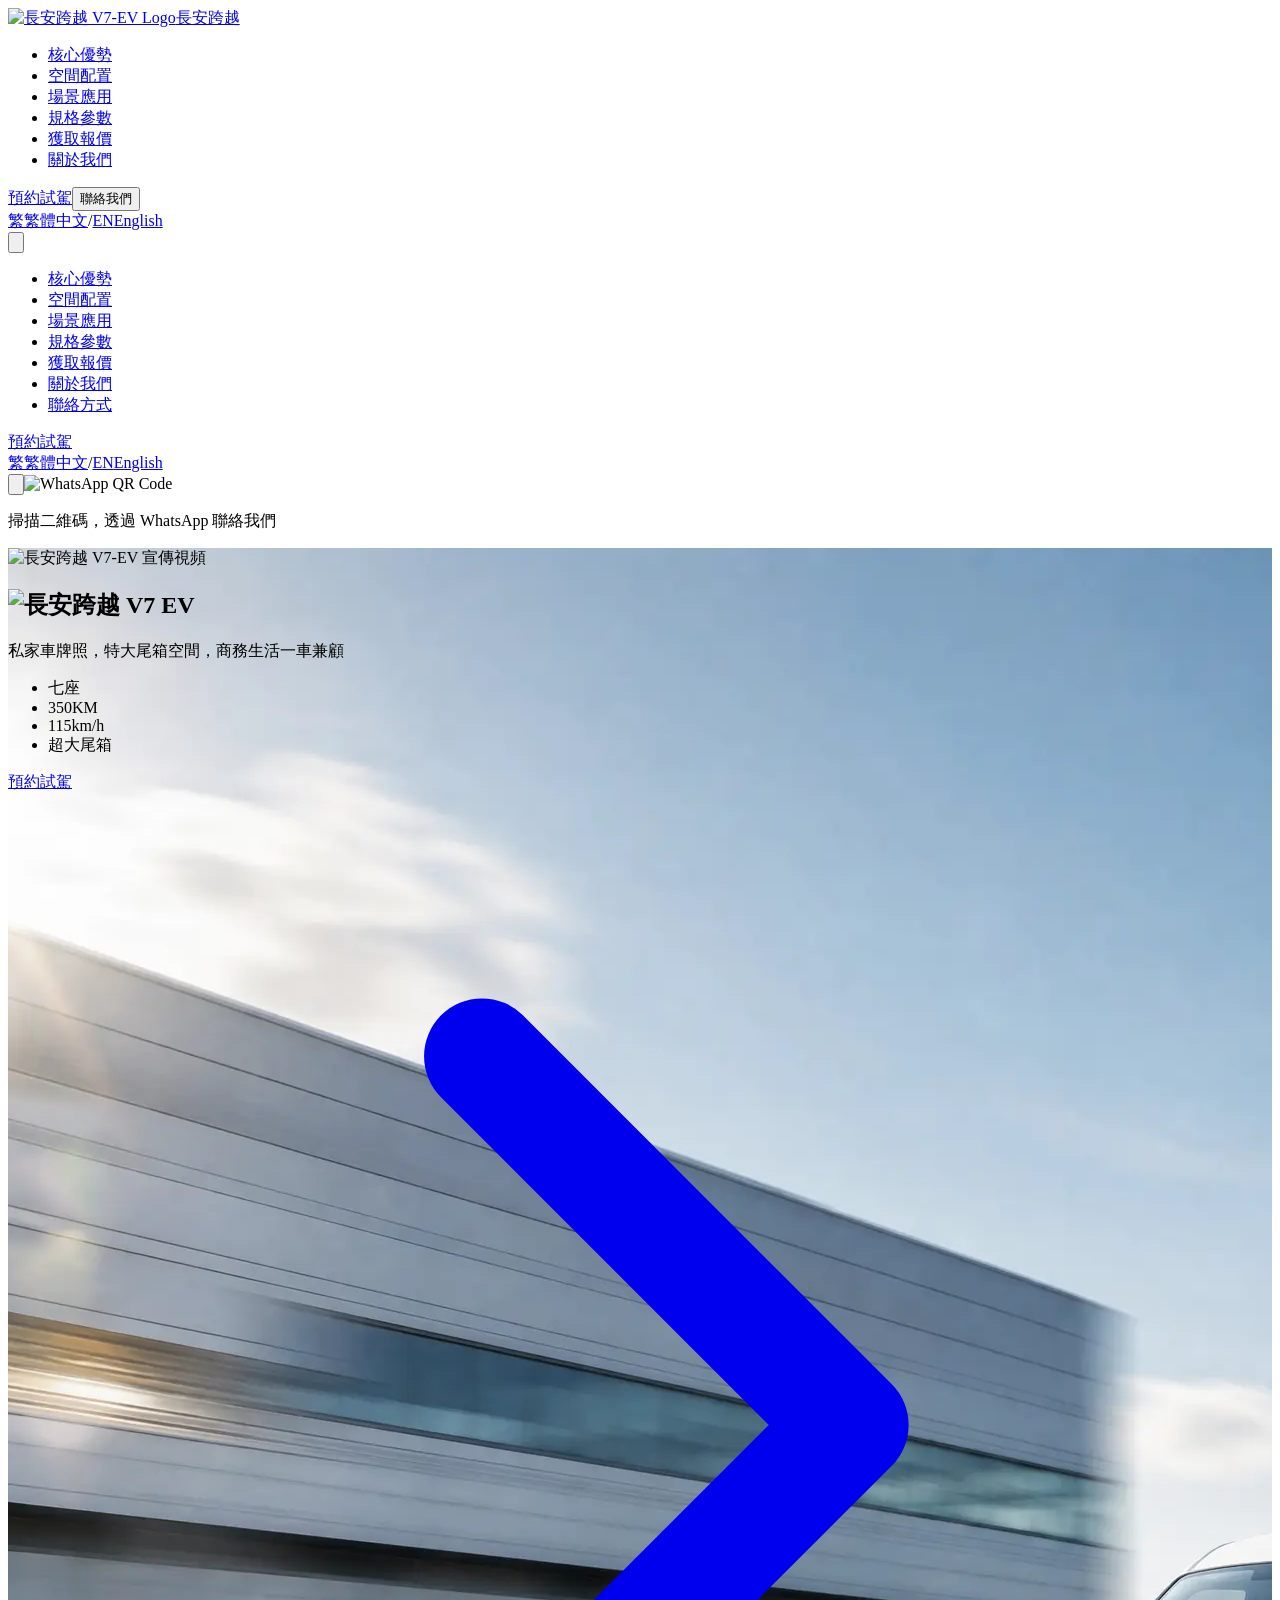
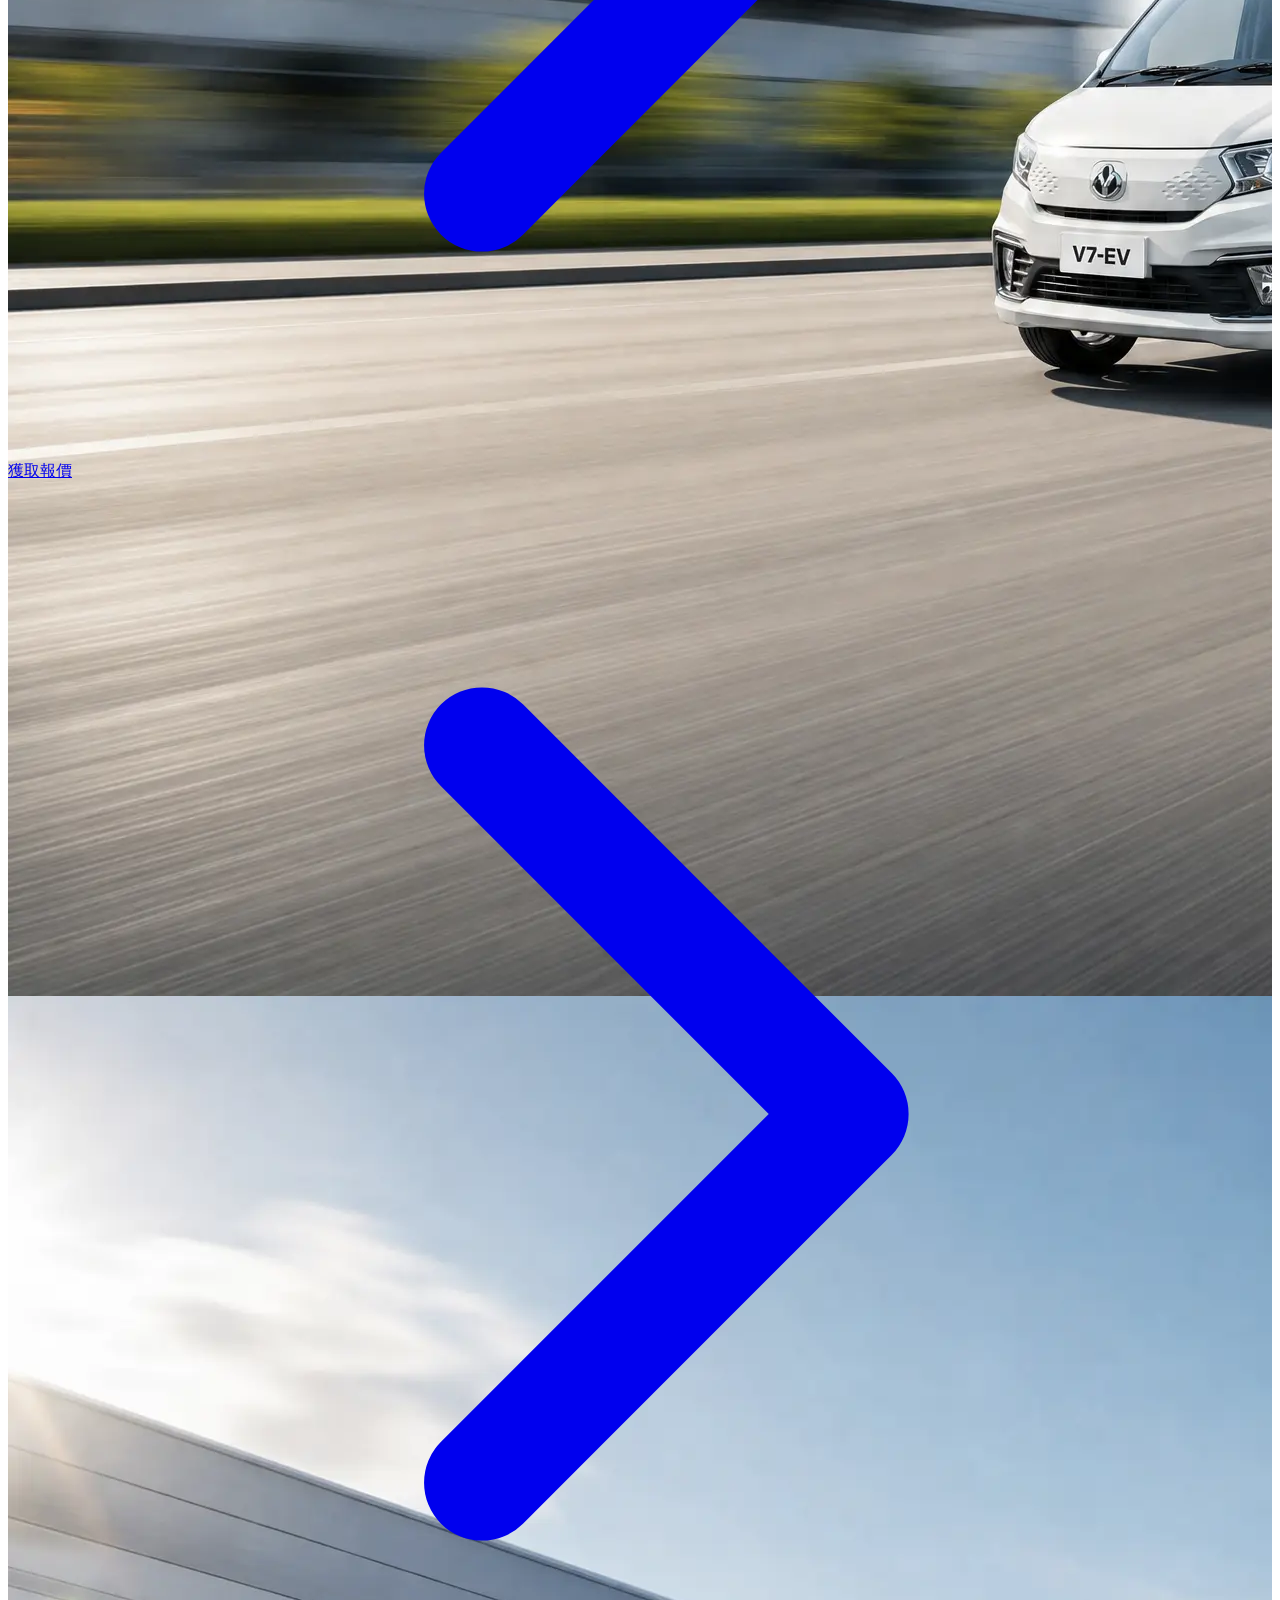
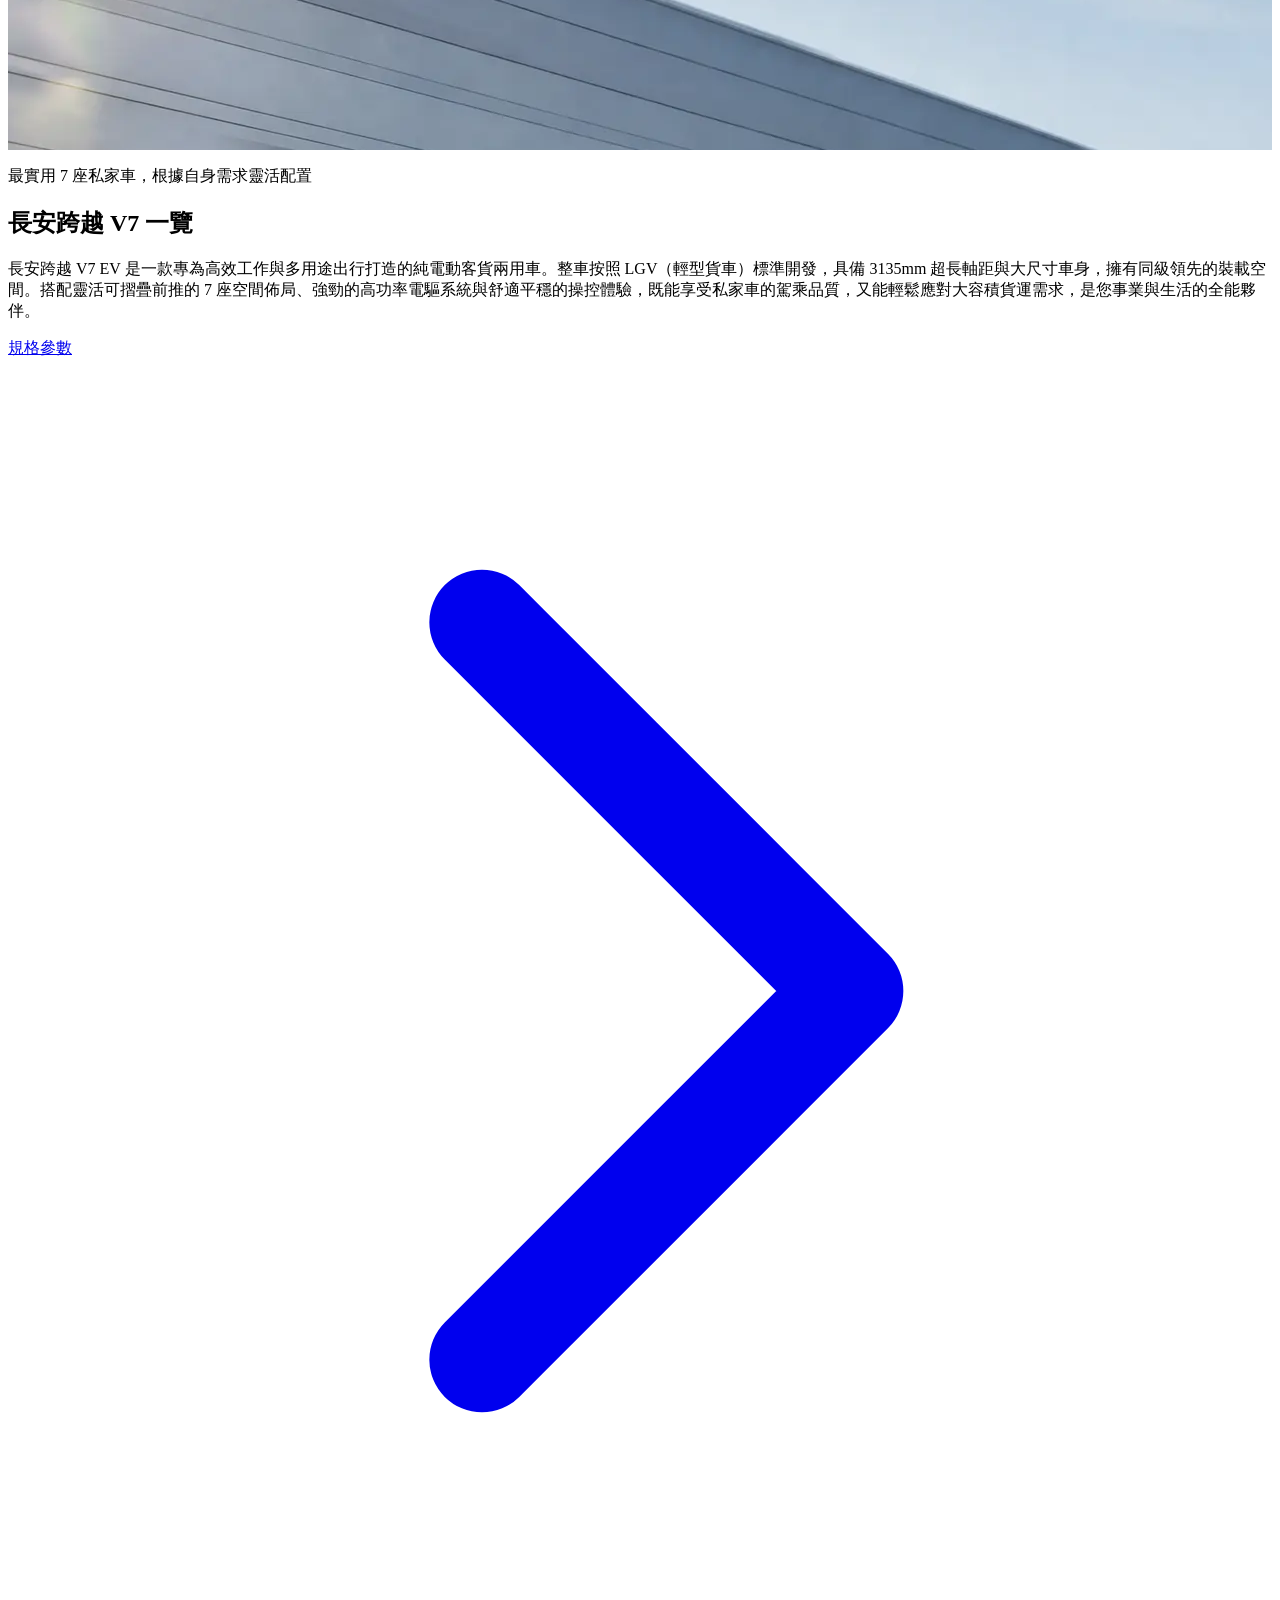
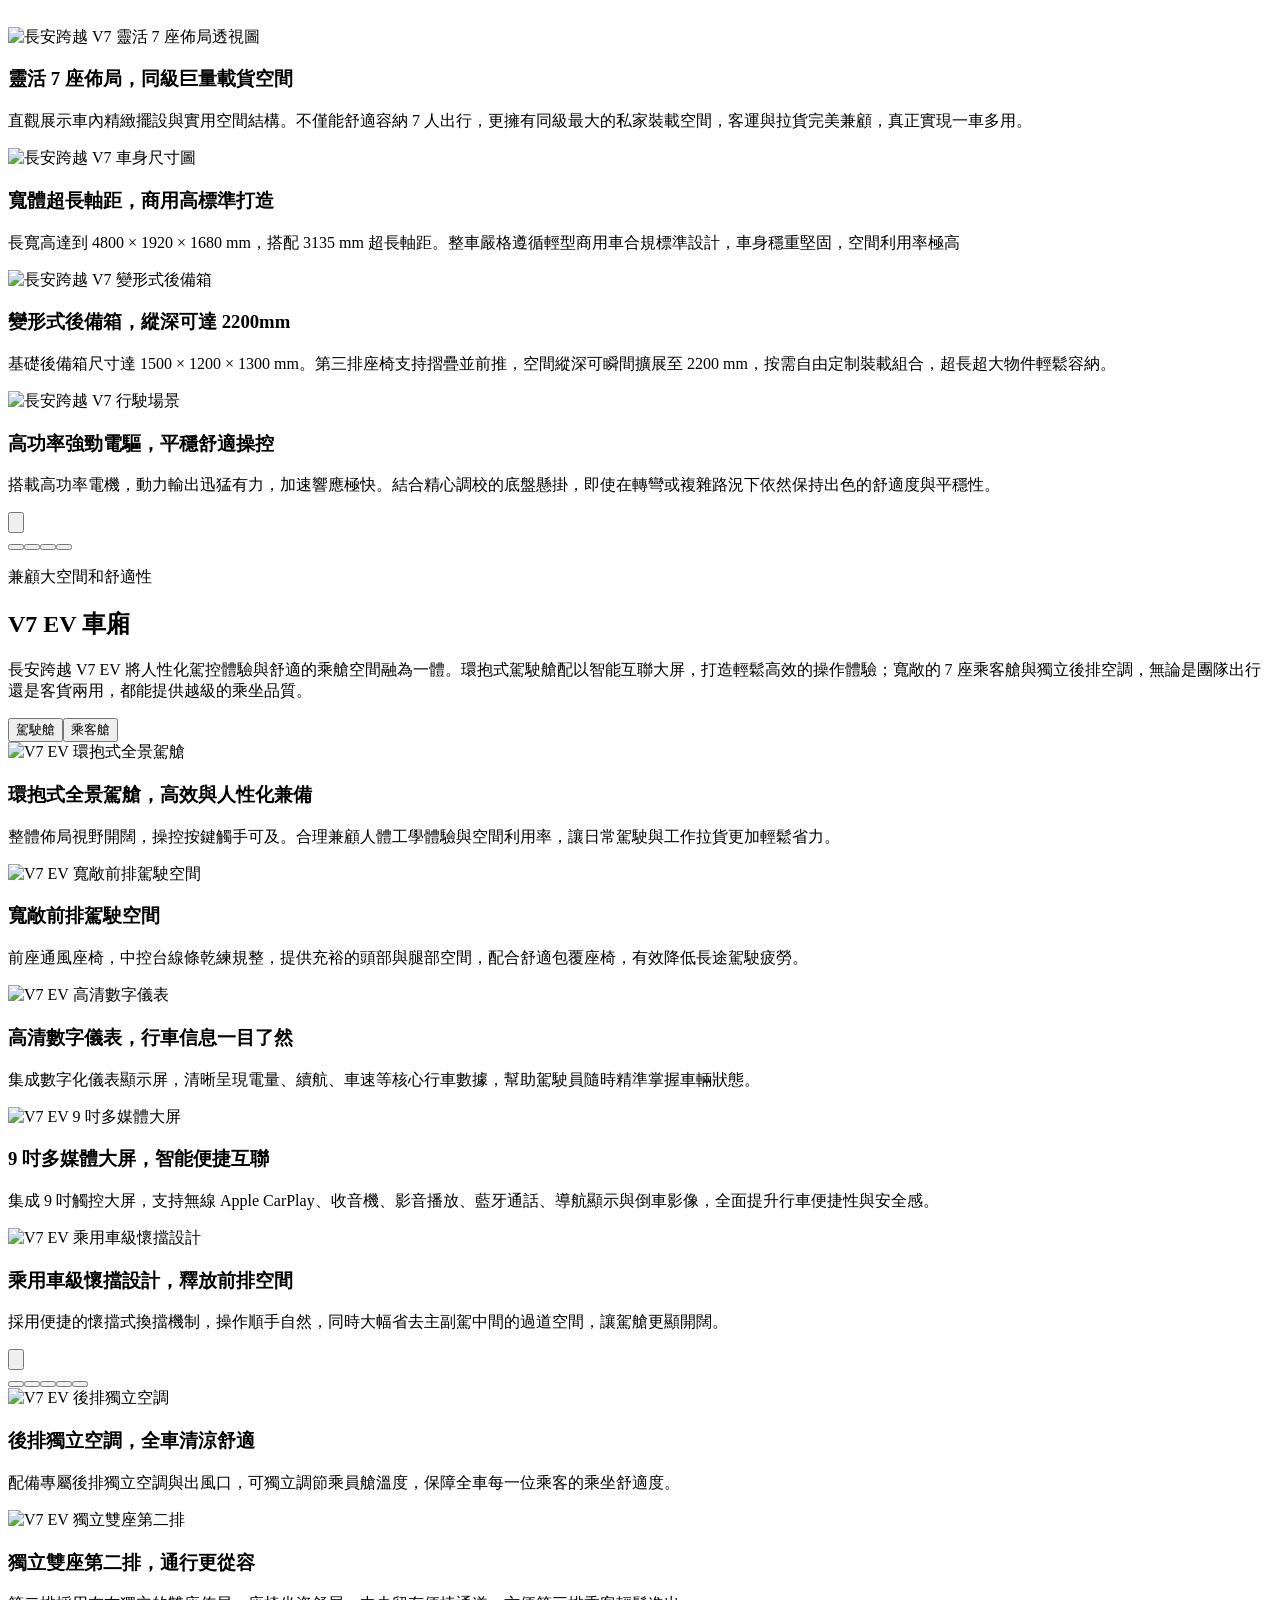
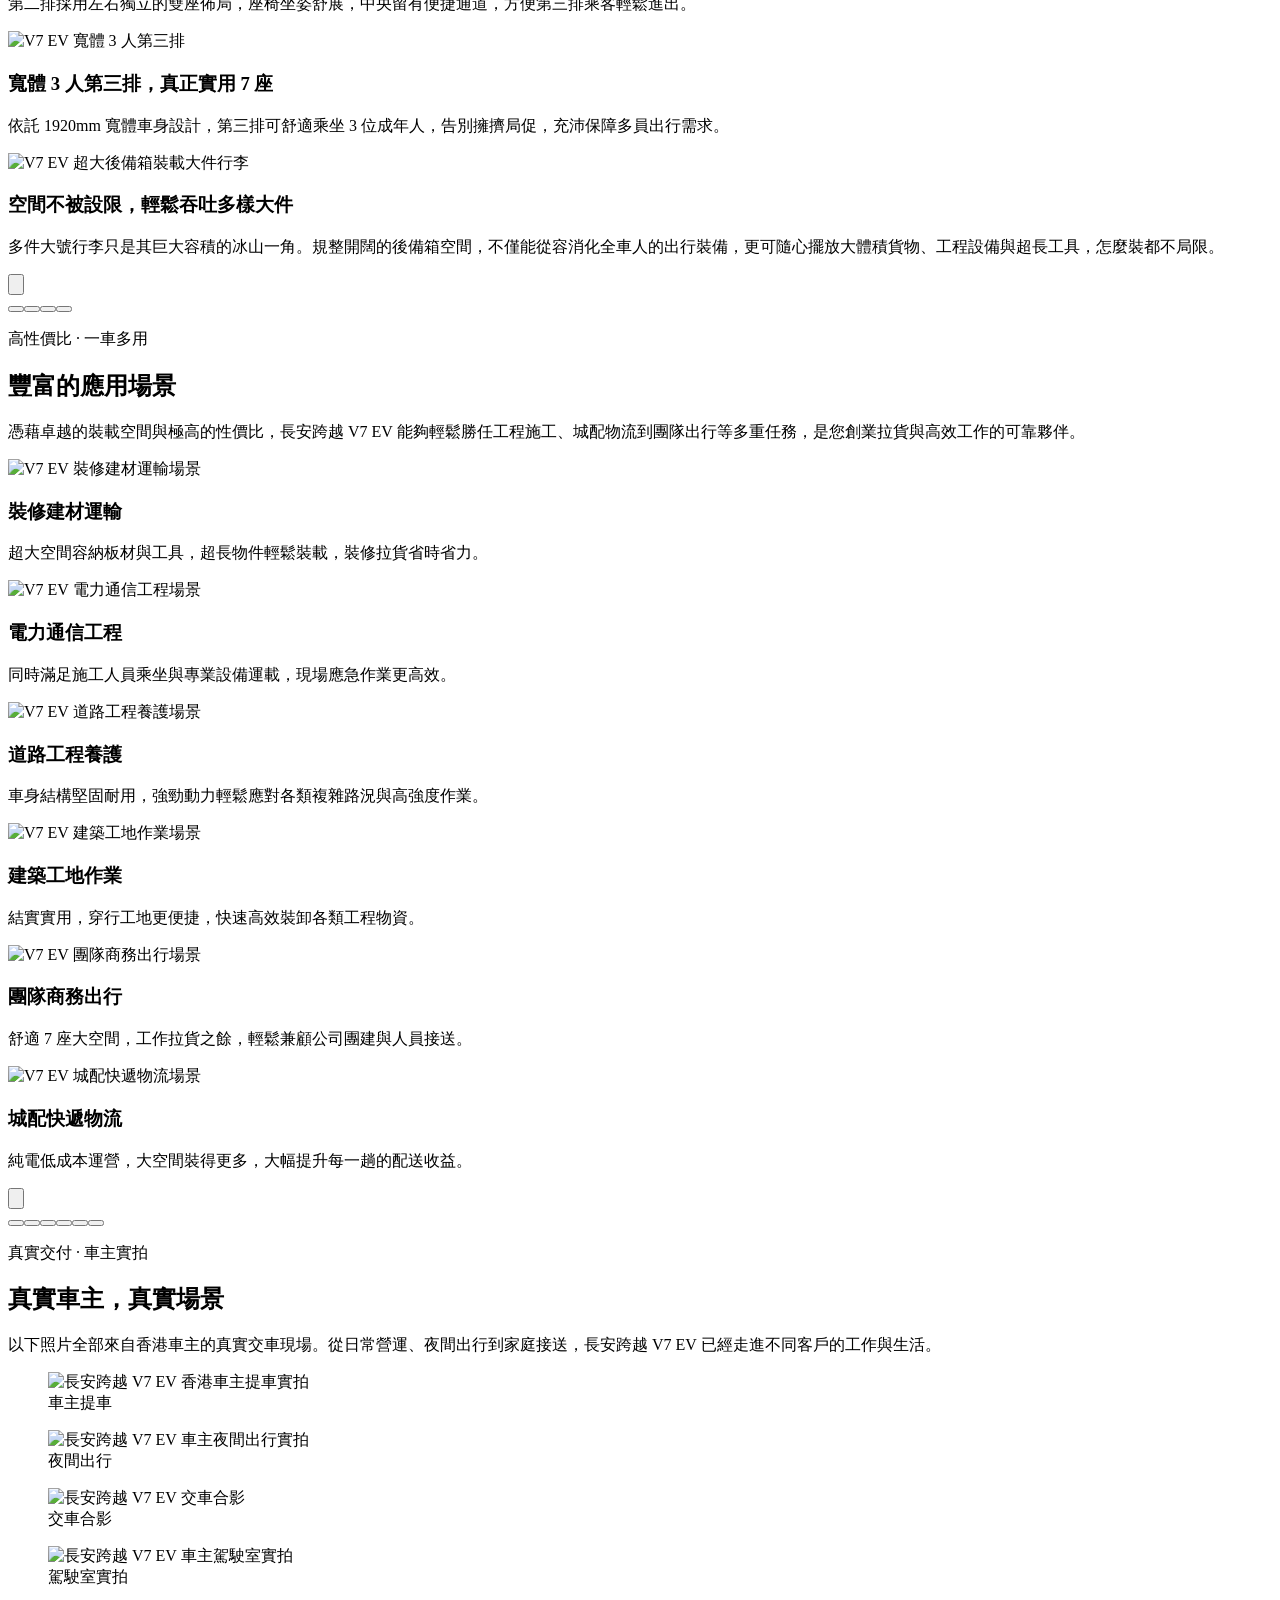
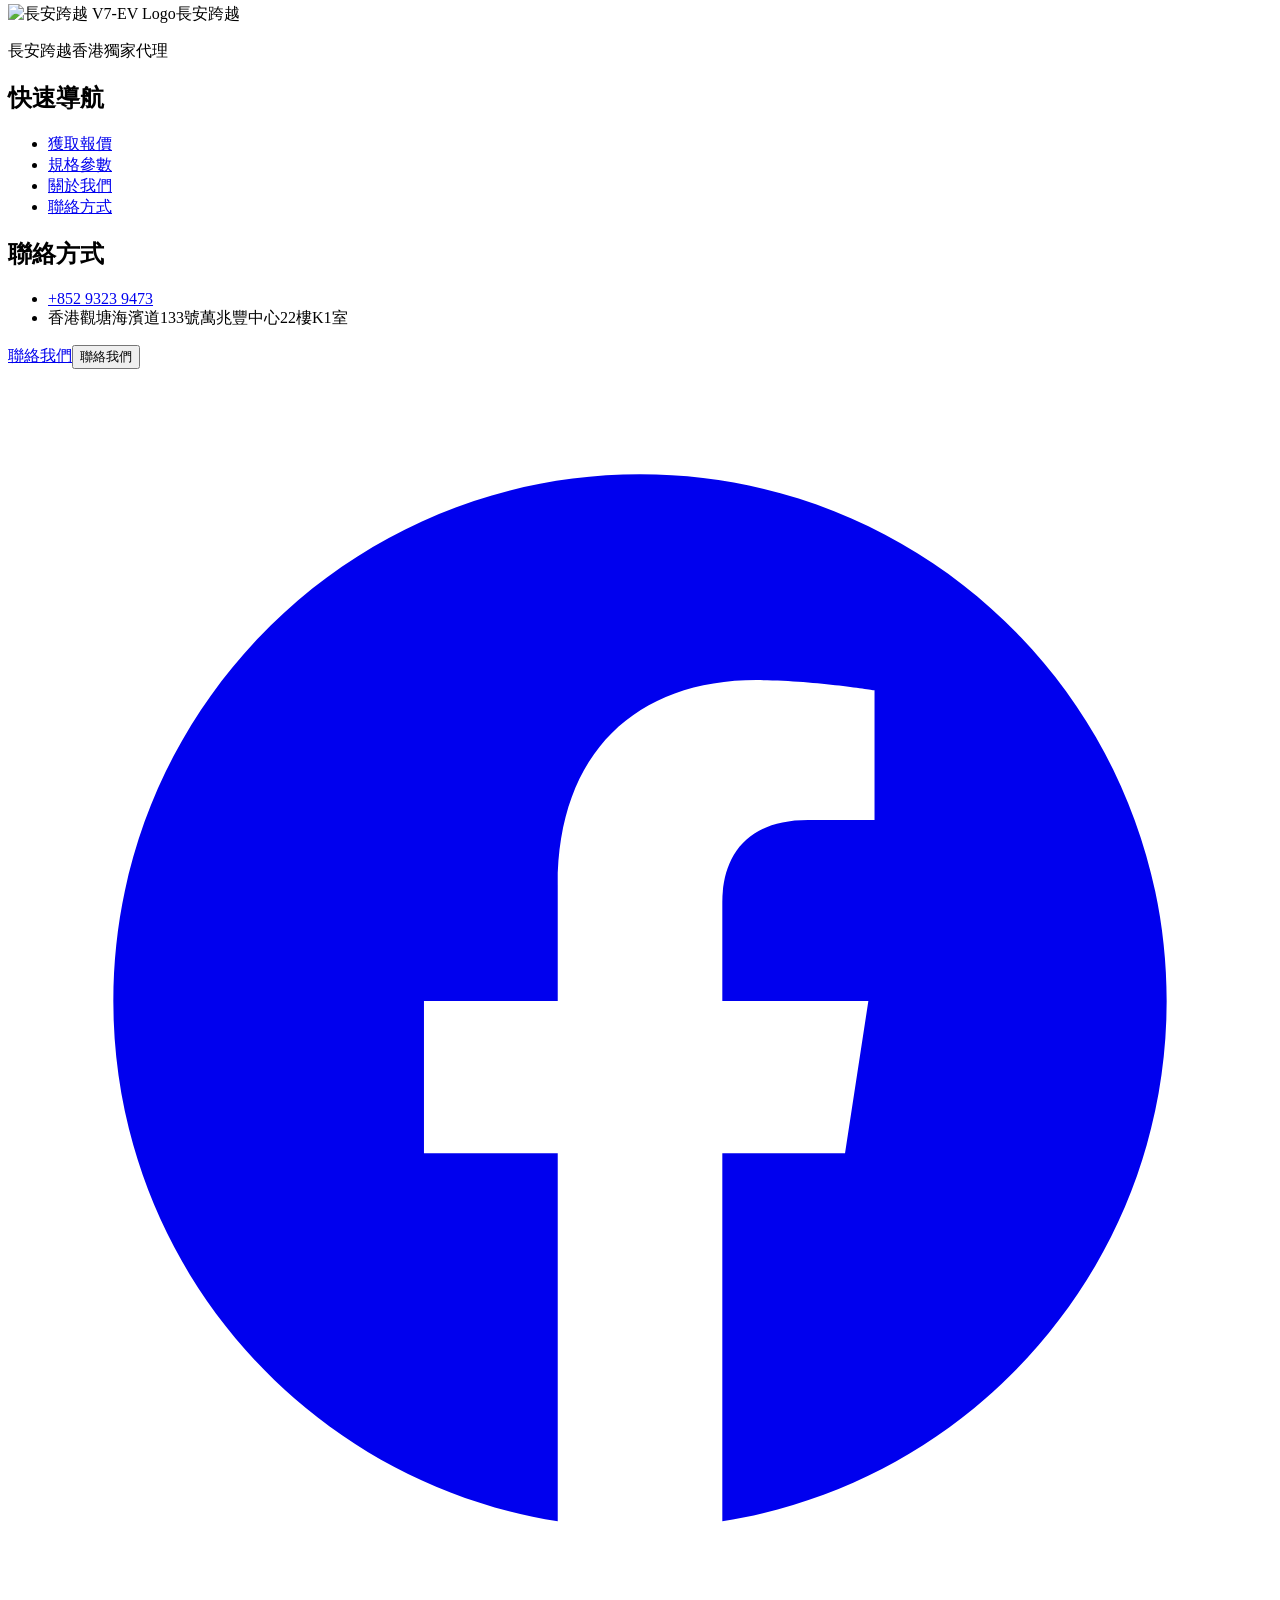
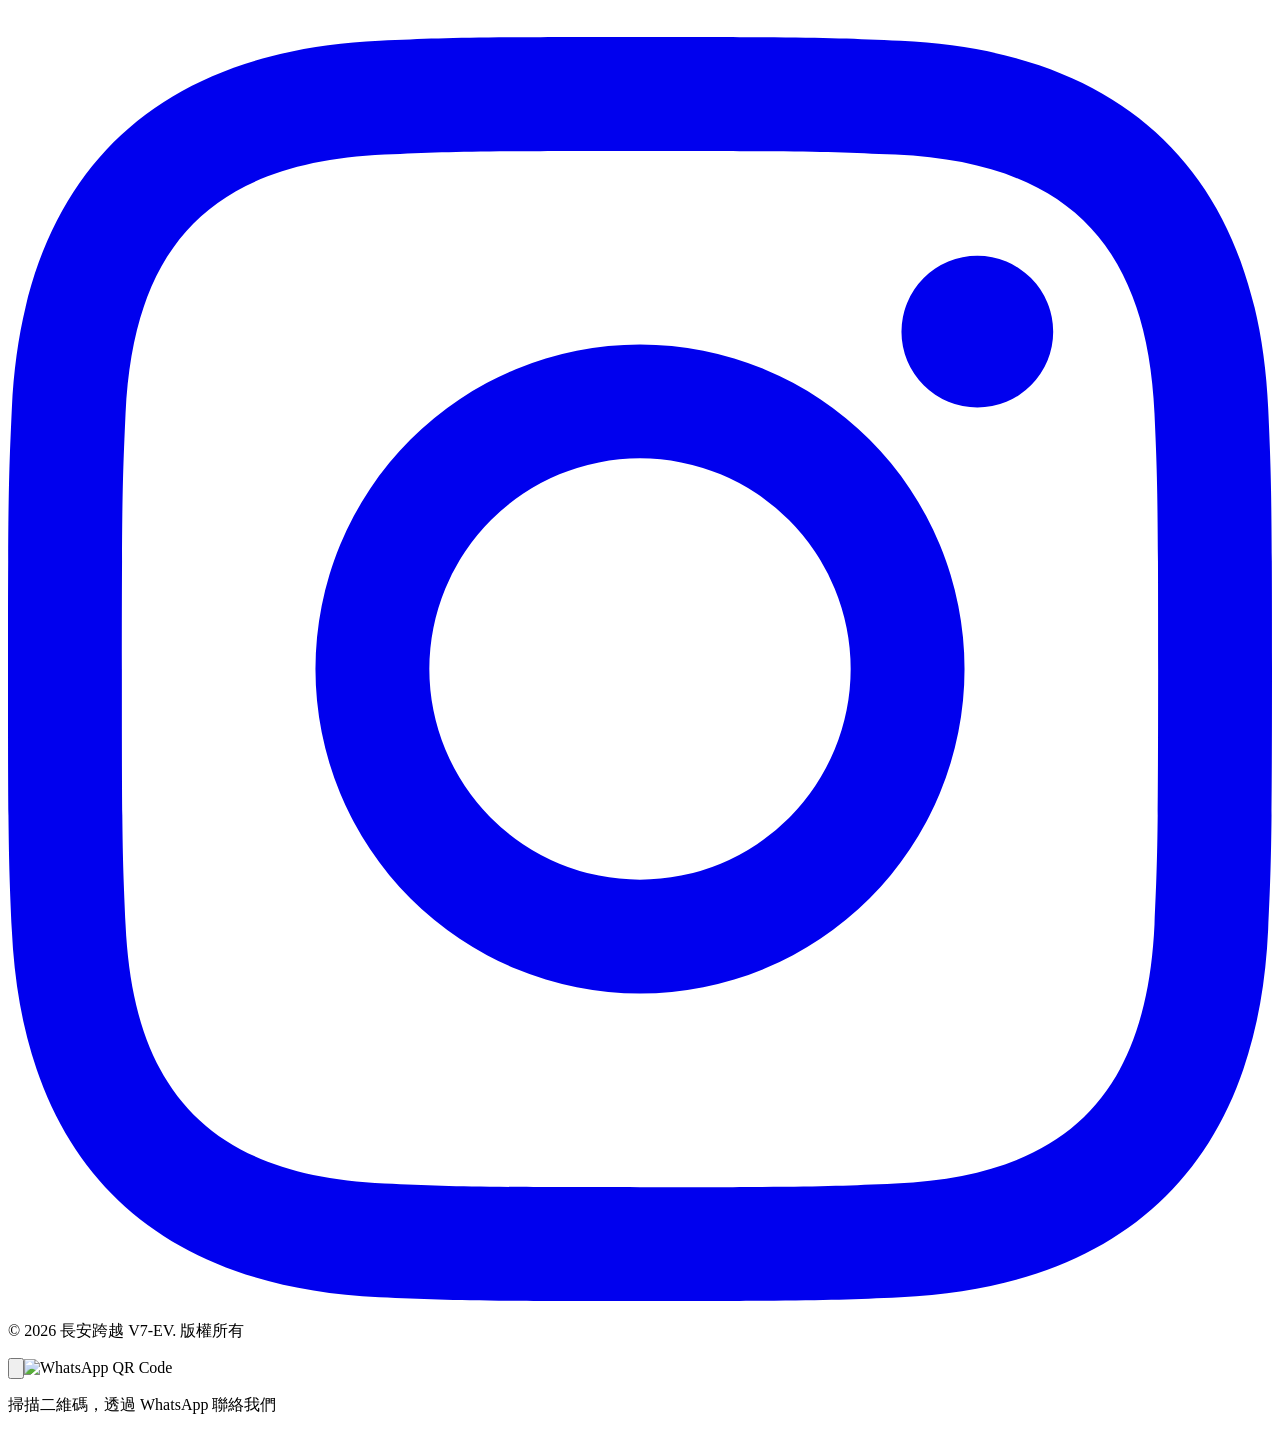
==== index.html @ 9ce6d7e3 "fix: 预览站 robots 改用替换而非叠加" ====
<!DOCTYPE html><html lang="zh-HK"><head><meta charset="UTF-8"><meta name="viewport" content="width=device-width, initial-scale=1.0"><!-- 首屏關鍵資源預加載：最高優先級搶先拉取，先於其它 lazy 資源 --><link rel="preload" as="image" href="/changan-kuayue-site/首屏视频.webp" fetchpriority="high"><link rel="icon" type="image/x-icon" sizes="32x32" href="/changan-kuayue-site/logo_32x32.ico"><link rel="icon" type="image/x-icon" sizes="128x128" href="/changan-kuayue-site/logo_128x128.ico"><meta name="generator" content="Astro v7.1.3"><meta name="google-site-verification" content="0D1V3waDpCHrHkHYDFCoTyOOjkteBc7x29vrm437ZYE"><!-- 基础 SEO --><title>長安跨越V7-EV | 長安跨越香港獨家代理 | 電動七人車</title><meta name="description" content="長安跨越香港獨家代理。長安跨越 V7-EV 電動七人車，續航350公里，1號牌照可去機場，適合 Uber 滴滴網約車。零排放環保，經濟實惠。香港觀塘展示廳歡迎預約試駕。"><meta name="keywords" content="電動車,電動七人車,van,長安 van,長安 v7 van,長安跨越香港,KYC,長安 v7,長安 V7,KYC V7-EV,長安汽車,新能源車,電動物流車,電動商用車,Uber 電動車,滴滴電動車,網約車,1號牌照,機場接送,零排放,環保車,香港電動車代理,電動車試駕,觀塘電動車,electric vehicle Hong Kong,EV Hong Kong"><meta name="robots" content="noindex, nofollow"><!-- Canonical 规范链接 --><link rel="canonical" href="https://www.changankuayue.hk/"><!-- 多語言 hreflang --><link rel="alternate" hreflang="zh-HK" href="https://www.changankuayue.hk/"><link rel="alternate" hreflang="en" href="https://www.changankuayue.hk/en/"><link rel="alternate" hreflang="x-default" href="https://www.changankuayue.hk/"><!-- Open Graph --><meta property="og:type" content="website"><meta property="og:title" content="長安跨越V7-EV | 長安跨越香港獨家代理 | 電動七人車"><meta property="og:description" content="長安跨越香港獨家代理。長安跨越 V7-EV 電動七人車，續航350公里，1號牌照可去機場，適合 Uber 滴滴網約車。零排放環保，經濟實惠。香港觀塘展示廳歡迎預約試駕。"><meta property="og:url" content="https://www.changankuayue.hk/"><meta property="og:site_name" content="長安跨越V7-EV"><meta property="og:locale" content="zh_HK"><meta property="og:image" content="https://www.changankuayue.hk/img/首页大图-1.webp"><meta property="og:image:width" content="1200"><meta property="og:image:height" content="630"><meta property="og:image:alt" content="長安跨越 V7-EV 電動七人車"><!-- Twitter Card --><meta name="twitter:card" content="summary_large_image"><meta name="twitter:title" content="長安跨越V7-EV | 長安跨越香港獨家代理 | 電動七人車"><meta name="twitter:description" content="長安跨越香港獨家代理。長安跨越 V7-EV 電動七人車，續航350公里，1號牌照可去機場，適合 Uber 滴滴網約車。零排放環保，經濟實惠。香港觀塘展示廳歡迎預約試駕。"><meta name="twitter:image" content="https://www.changankuayue.hk/img/首页大图-1.webp"><!-- 結構化數據 JSON-LD --><script type="application/ld+json">{"@context":"https://schema.org","@graph":[{"@type":"Organization","@id":"https://www.changankuayue.hk/#organization","name":"長安跨越 V7-EV","url":"https://www.changankuayue.hk","logo":"https://www.changankuayue.hk/logo-透明背景-无文字.png","description":"長安跨越香港獨家代理。長安跨越 V7-EV 電動七人車，續航350公里，1號牌照可去機場，適合 Uber 滴滴網約車。零排放環保，經濟實惠。香港觀塘展示廳歡迎預約試駕。","telephone":"+852-9323-9473","address":{"@type":"PostalAddress","streetAddress":"觀塘海濱道133號萬兆豐中心22樓K1室","addressLocality":"觀塘","addressRegion":"香港","addressCountry":"HK"},"sameAs":["https://www.facebook.com/share/1Gz782hzoR/","https://www.instagram.com/kychongkong"]},{"@type":"Product","name":"長安跨越 V7 EV","image":"https://www.changankuayue.hk/img/首页大图-1.webp","description":"長安跨越香港獨家代理。長安跨越 V7-EV 電動七人車，續航350公里，1號牌照可去機場，適合 Uber 滴滴網約車。零排放環保，經濟實惠。香港觀塘展示廳歡迎預約試駕。","brand":{"@type":"Brand","name":"長安跨越"},"category":"電動七人車","offers":{"@type":"Offer","price":"218800","priceCurrency":"HKD","availability":"https://schema.org/InStock","url":"https://www.changankuayue.hk/","seller":{"@id":"https://www.changankuayue.hk/#organization"}}},{"@type":"WebSite","@id":"https://www.changankuayue.hk/#website","url":"https://www.changankuayue.hk","name":"長安跨越V7-EV","publisher":{"@id":"https://www.changankuayue.hk/#organization"},"inLanguage":"zh-HK"}]}</script><link rel="stylesheet" href="/changan-kuayue-site/_astro/Footer.DJxrUxL9.css"></head><body><header class="sticky top-0 z-50 w-full border-b border-white/5 bg-black/95 backdrop-blur"><nav class="mx-auto flex h-16 max-w-7xl items-center gap-6 px-4 sm:px-6 lg:h-[4.5rem] lg:gap-10 lg:px-8"><!-- 左：Logo + 品牌（左對齊，貼近車企官網慣例） --><a href="/changan-kuayue-site/" class="flex shrink-0 items-center gap-2" aria-label="長安跨越 V7-EV"><img src="/changan-kuayue-site/logo-透明背景-无文字.png" alt="長安跨越 V7-EV Logo" class="h-7 w-9"><span class="text-lg font-semibold tracking-tight text-white">長安跨越</span></a><!-- 中：桌面橫向導航 --><ul class="hidden flex-1 items-center gap-8 lg:flex"><li><a href="/changan-kuayue-site/#advantages" class="group relative inline-block py-2 text-sm font-medium tracking-wide transition-colors text-slate-300 hover:text-white">核心優勢<span class="absolute inset-x-0 -bottom-0.5 h-px origin-left bg-white transition-transform duration-300 scale-x-0 group-hover:scale-x-100"></span></a></li><li><a href="/changan-kuayue-site/#space" class="group relative inline-block py-2 text-sm font-medium tracking-wide transition-colors text-slate-300 hover:text-white">空間配置<span class="absolute inset-x-0 -bottom-0.5 h-px origin-left bg-white transition-transform duration-300 scale-x-0 group-hover:scale-x-100"></span></a></li><li><a href="/changan-kuayue-site/#scenarios" class="group relative inline-block py-2 text-sm font-medium tracking-wide transition-colors text-slate-300 hover:text-white">場景應用<span class="absolute inset-x-0 -bottom-0.5 h-px origin-left bg-white transition-transform duration-300 scale-x-0 group-hover:scale-x-100"></span></a></li><li><a href="/changan-kuayue-site/specs" class="group relative inline-block py-2 text-sm font-medium tracking-wide transition-colors text-slate-300 hover:text-white">規格參數<span class="absolute inset-x-0 -bottom-0.5 h-px origin-left bg-white transition-transform duration-300 scale-x-0 group-hover:scale-x-100"></span></a></li><li><a href="/changan-kuayue-site/quote" class="group relative inline-block py-2 text-sm font-medium tracking-wide transition-colors text-slate-300 hover:text-white">獲取報價<span class="absolute inset-x-0 -bottom-0.5 h-px origin-left bg-white transition-transform duration-300 scale-x-0 group-hover:scale-x-100"></span></a></li><li><a href="/changan-kuayue-site/about" class="group relative inline-block py-2 text-sm font-medium tracking-wide transition-colors text-slate-300 hover:text-white">關於我們<span class="absolute inset-x-0 -bottom-0.5 h-px origin-left bg-white transition-transform duration-300 scale-x-0 group-hover:scale-x-100"></span></a></li></ul><!-- 右：預約試駕 + 聯絡我們 + 語言 + 移動端選單 --><div class="ml-auto flex items-center gap-2.5 lg:ml-0 lg:gap-3"><!-- 預約試駕：主 CTA（移動端保留，是轉化入口） --><a href="/changan-kuayue-site/test-drive" class="inline-flex items-center rounded-full bg-white px-4 py-1.5 text-xs font-semibold tracking-wide text-slate-900 transition-colors hover:bg-blue-600 hover:text-white sm:px-5 sm:py-2 sm:text-sm">預約試駕</a><!-- PC 端：彈出二維碼彈窗（移動端收進選單，避免頂欄擁擠） --><button id="wa-open" type="button" class="hidden items-center rounded-full border border-white/30 px-5 py-2 text-sm font-medium tracking-wide text-white transition-colors hover:border-blue-400 hover:text-blue-400 md:inline-flex">聯絡我們</button><!-- 桌面語言切換 --><div class="hidden lg:block"><div class="flex items-center gap-1 text-sm"><a href="/changan-kuayue-site/" hreflang="zh" class="px-1 transition-colors hover:text-blue-400 font-semibold text-blue-400">繁<span class="sr-only">繁體中文</span></a><span class="text-white/30">/</span><a href="/changan-kuayue-site/en/" hreflang="en" class="px-1 transition-colors hover:text-blue-400 text-slate-300">EN<span class="sr-only">English</span></a></div></div><!-- 移動端選單按鈕 --><button id="menu-toggle" type="button" aria-label="選單" aria-expanded="false" aria-controls="main-menu" class="ml-1 inline-flex items-center text-white transition-colors hover:text-blue-400 lg:hidden"><svg class="h-6 w-6" fill="none" stroke="currentColor" stroke-width="2" viewBox="0 0 24 24"><path stroke-linecap="round" stroke-linejoin="round" d="M4 6h16M4 12h16M4 18h16"></path></svg></button></div></nav><!-- 下拉選單（移動端）：導航 + 語言切換 + 預約試駕 --><div id="main-menu" class="hidden border-t border-white/10 bg-black lg:hidden"><div class="mx-auto max-w-7xl px-4 py-6 sm:px-6 lg:px-8"><ul class="space-y-1"><li><a href="/changan-kuayue-site/#advantages" class="block rounded-lg px-3 py-2.5 text-base font-medium text-slate-200 transition-colors hover:bg-white/5 hover:text-white">核心優勢</a></li><li><a href="/changan-kuayue-site/#space" class="block rounded-lg px-3 py-2.5 text-base font-medium text-slate-200 transition-colors hover:bg-white/5 hover:text-white">空間配置</a></li><li><a href="/changan-kuayue-site/#scenarios" class="block rounded-lg px-3 py-2.5 text-base font-medium text-slate-200 transition-colors hover:bg-white/5 hover:text-white">場景應用</a></li><li><a href="/changan-kuayue-site/specs" class="block rounded-lg px-3 py-2.5 text-base font-medium text-slate-200 transition-colors hover:bg-white/5 hover:text-white">規格參數</a></li><li><a href="/changan-kuayue-site/quote" class="block rounded-lg px-3 py-2.5 text-base font-medium text-slate-200 transition-colors hover:bg-white/5 hover:text-white">獲取報價</a></li><li><a href="/changan-kuayue-site/about" class="block rounded-lg px-3 py-2.5 text-base font-medium text-slate-200 transition-colors hover:bg-white/5 hover:text-white">關於我們</a></li><li><a href="/changan-kuayue-site/contact" class="block rounded-lg px-3 py-2.5 text-base font-medium text-slate-200 transition-colors hover:bg-white/5 hover:text-white">聯絡方式</a></li></ul><div class="mt-6 flex flex-col gap-5 border-t border-white/10 pt-6"><a href="/changan-kuayue-site/test-drive" class="mx-3 inline-flex items-center justify-center rounded-full bg-white px-5 py-2.5 text-sm font-semibold text-slate-900 transition-colors hover:bg-blue-600 hover:text-white">預約試駕</a><!-- 國際化切換 --><div class="px-3"><div class="flex items-center gap-1 text-sm"><a href="/changan-kuayue-site/" hreflang="zh" class="px-1 transition-colors hover:text-blue-400 font-semibold text-blue-400">繁<span class="sr-only">繁體中文</span></a><span class="text-white/30">/</span><a href="/changan-kuayue-site/en/" hreflang="en" class="px-1 transition-colors hover:text-blue-400 text-slate-300">EN<span class="sr-only">English</span></a></div></div></div></div></div><!-- WhatsApp 二維碼彈窗（PC 端） --><div id="wa-modal" class="fixed inset-0 z-[60] hidden items-center justify-center bg-black/60 p-4" role="dialog" aria-modal="true"><div class="relative w-full max-w-xs rounded-2xl bg-white p-8 text-center"><button id="wa-close" type="button" aria-label="關閉" class="absolute right-3 top-3 text-slate-400 transition-colors hover:text-slate-700"><svg class="h-6 w-6" fill="none" stroke="currentColor" stroke-width="2" viewBox="0 0 24 24"><path stroke-linecap="round" stroke-linejoin="round" d="M6 18L18 6M6 6l12 12"></path></svg></button><img src="/changan-kuayue-site/img/WhatsApp二维码.webp" alt="WhatsApp QR Code" class="mx-auto h-48 w-48 object-contain"><p class="mt-4 text-sm leading-relaxed text-slate-600">掃描二維碼，透過 WhatsApp 聯絡我們</p></div></div></header><script type="module">var e=document.getElementById(`menu-toggle`),t=document.getElementById(`main-menu`);e?.addEventListener(`click`,()=>{let n=t?.classList.toggle(`hidden`)===!1;e.setAttribute(`aria-expanded`,String(n))}),t?.querySelectorAll(`a`).forEach(n=>n.addEventListener(`click`,()=>{t.classList.add(`hidden`),e?.setAttribute(`aria-expanded`,`false`)}));var n=document.getElementById(`wa-open`),r=document.getElementById(`wa-modal`),i=document.getElementById(`wa-close`),a=()=>r?.classList.replace(`hidden`,`flex`),o=()=>r?.classList.replace(`flex`,`hidden`);n?.addEventListener(`click`,a),i?.addEventListener(`click`,o),r?.addEventListener(`click`,e=>{e.target===r&&o()}),document.addEventListener(`keydown`,e=>{e.key===`Escape`&&o()});</script><main><!-- 首屏視頻版；如需切回大圖版，改用 <Hero lang={lang} /> --><section class="relative flex min-h-[70vh] w-full items-end overflow-hidden bg-slate-900 bg-cover bg-center lg:min-h-[88vh] lg:items-center" style="background-image: url('/img/首页大图-1.webp')"><!-- 全屏通欄背景動態視頻（WebP 動圖）：高優先級搶先加載，是首屏核心視覺。
       section 背景大圖作兜底，WebP 未載完前立即有畫面。其它模組圖片為 lazy，會在此之後加載 --><img src="/changan-kuayue-site/首屏视频.webp" alt="長安跨越 V7-EV 宣傳視頻" fetchpriority="high" class="absolute inset-0 h-full w-full object-cover"><!-- 深色漸層疊加：手機整體壓暗保證居中文字可讀，桌面由左向右加深 --><div class="absolute inset-0 bg-gradient-to-t from-black/70 via-black/25 to-transparent lg:bg-gradient-to-r lg:from-black/70 lg:via-black/40 lg:to-transparent"></div><!-- 文字：手機居中疊加，桌面靠左疊加 --><div class="relative mx-auto w-full max-w-7xl px-4 py-16 text-center sm:px-6 lg:px-8 lg:py-24 lg:text-left"><div class="mx-auto max-w-2xl lg:mx-0"><h1><img src="/changan-kuayue-site/img/标题.webp" alt="長安跨越 V7 EV" fetchpriority="high" class="mx-auto w-64 max-w-full sm:w-80 lg:mx-0 lg:w-[32rem]"></h1><p class="mt-4 text-base leading-relaxed text-slate-200 sm:text-lg lg:mt-6 lg:text-xl">私家車牌照，特大尾箱空間，商務生活一車兼顧</p><!-- 關鍵數據標籤 --><ul class="mt-6 flex flex-wrap justify-center gap-3 lg:mt-8 lg:justify-start"><li class="rounded-full bg-white/10 px-4 py-1.5 text-sm font-medium text-white backdrop-blur">七座</li><li class="rounded-full bg-white/10 px-4 py-1.5 text-sm font-medium text-white backdrop-blur">350KM</li><li class="rounded-full bg-white/10 px-4 py-1.5 text-sm font-medium text-white backdrop-blur">115km/h</li><li class="rounded-full bg-white/10 px-4 py-1.5 text-sm font-medium text-white backdrop-blur">超大尾箱</li></ul><!-- 雙 CTA 按鈕欄：主按鈕實心白底，次按鈕描邊玻璃質感 --><div class="mt-8 flex flex-col items-stretch gap-3 sm:flex-row sm:items-center sm:justify-center lg:mt-10 lg:justify-start"><a href="/changan-kuayue-site/test-drive" class="group inline-flex items-center justify-center gap-2 rounded-full bg-white px-8 py-3.5 text-base font-semibold tracking-wide text-slate-900 shadow-lg shadow-black/25 transition-all duration-300 hover:bg-blue-600 hover:text-white hover:shadow-blue-600/30">預約試駕<svg class="h-4 w-4 transition-transform duration-300 group-hover:translate-x-0.5" fill="none" stroke="currentColor" stroke-width="2.2" viewBox="0 0 24 24"><path stroke-linecap="round" stroke-linejoin="round" d="M9 5l7 7-7 7"></path></svg></a><a href="/changan-kuayue-site/quote" class="group inline-flex items-center justify-center gap-2 rounded-full border border-white/45 bg-white/5 px-8 py-3.5 text-base font-semibold tracking-wide text-white backdrop-blur transition-all duration-300 hover:border-white hover:bg-white/15">獲取報價<svg class="h-4 w-4 transition-transform duration-300 group-hover:translate-x-0.5" fill="none" stroke="currentColor" stroke-width="2.2" viewBox="0 0 24 24"><path stroke-linecap="round" stroke-linejoin="round" d="M9 5l7 7-7 7"></path></svg></a></div></div></div></section><section id="advantages" class="w-full bg-white"><div class="mx-auto max-w-7xl px-4 py-16 sm:px-6 lg:px-8"><!-- 頂部文字區 --><p class="text-xs font-medium uppercase tracking-wide text-slate-500">最實用 7 座私家車，根據自身需求靈活配置</p><h2 class="mt-2 text-3xl font-semibold tracking-tight text-slate-900">長安跨越 V7 一覽</h2><p class="mt-4 max-w-4xl text-justify text-sm leading-relaxed text-slate-600">長安跨越 V7 EV 是一款專為高效工作與多用途出行打造的純電動客貨兩用車。整車按照 LGV（輕型貨車）標準開發，具備 3135mm 超長軸距與大尺寸車身，擁有同級領先的裝載空間。搭配靈活可摺疊前推的 7 座空間佈局、強勁的高功率電驅系統與舒適平穩的操控體驗，既能享受私家車的駕乘品質，又能輕鬆應對大容積貨運需求，是您事業與生活的全能夥伴。</p><!-- 了解更多：進入規格參數頁 --><a href="/changan-kuayue-site/specs" class="mt-4 inline-flex items-center gap-1 text-lg font-medium text-blue-600 transition-colors hover:text-blue-700">規格參數<svg class="h-5 w-5" fill="none" stroke="currentColor" stroke-width="2" viewBox="0 0 24 24"><path stroke-linecap="round" stroke-linejoin="round" d="M9 5l7 7-7 7"></path></svg></a><!-- 輪播區：每張卡為獨立 snap 單元 --><div class="relative mt-10"><div id="ov-track" class="flex snap-x snap-mandatory scroll-smooth gap-6 overflow-x-auto scrollbar-none"><article class="w-[85%] shrink-0 snap-start sm:w-[60%] md:w-[calc(50%-0.75rem)] lg:w-[calc(50%-0.75rem)]"><!-- 圖片區：16:9、圓角、無邊框；object-contain 保證尺寸標註圖完整不裁切 --><div class="flex aspect-video items-center justify-center overflow-hidden rounded-2xl bg-slate-50"><img src="/changan-kuayue-site/img/透视图-无尺寸.webp" alt="長安跨越 V7 靈活 7 座佈局透視圖" loading="lazy" decoding="async" class="h-full w-full object-contain transition duration-300 hover:scale-105"></div><!-- 文字區 --><h3 class="mb-2 mt-4 text-base font-semibold tracking-tight text-slate-900">靈活 7 座佈局，同級巨量載貨空間</h3><p class="text-xs leading-relaxed text-slate-600">直觀展示車內精緻擺設與實用空間結構。不僅能舒適容納 7 人出行，更擁有同級最大的私家裝載空間，客運與拉貨完美兼顧，真正實現一車多用。</p></article><article class="w-[85%] shrink-0 snap-start sm:w-[60%] md:w-[calc(50%-0.75rem)] lg:w-[calc(50%-0.75rem)]"><!-- 圖片區：16:9、圓角、無邊框；object-contain 保證尺寸標註圖完整不裁切 --><div class="flex aspect-video items-center justify-center overflow-hidden rounded-2xl bg-slate-50"><img src="/changan-kuayue-site/img/车身尺寸-原图.webp" alt="長安跨越 V7 車身尺寸圖" loading="lazy" decoding="async" class="h-full w-full object-contain transition duration-300 hover:scale-105"></div><!-- 文字區 --><h3 class="mb-2 mt-4 text-base font-semibold tracking-tight text-slate-900">寬體超長軸距，商用高標準打造</h3><p class="text-xs leading-relaxed text-slate-600">長寬高達到 4800 × 1920 × 1680 mm，搭配 3135 mm 超長軸距。整車嚴格遵循輕型商用車合規標準設計，車身穩重堅固，空間利用率極高</p></article><article class="w-[85%] shrink-0 snap-start sm:w-[60%] md:w-[calc(50%-0.75rem)] lg:w-[calc(50%-0.75rem)]"><!-- 圖片區：16:9、圓角、無邊框；object-contain 保證尺寸標註圖完整不裁切 --><div class="flex aspect-video items-center justify-center overflow-hidden rounded-2xl bg-slate-50"><img src="/changan-kuayue-site/img/后备箱第三排前推-1.webp" alt="長安跨越 V7 變形式後備箱" loading="lazy" decoding="async" class="h-full w-full object-contain transition duration-300 hover:scale-105"></div><!-- 文字區 --><h3 class="mb-2 mt-4 text-base font-semibold tracking-tight text-slate-900">變形式後備箱，縱深可達 2200mm</h3><p class="text-xs leading-relaxed text-slate-600">基礎後備箱尺寸達 1500 × 1200 × 1300 mm。第三排座椅支持摺疊並前推，空間縱深可瞬間擴展至 2200 mm，按需自由定制裝載組合，超長超大物件輕鬆容納。</p></article><article class="w-[85%] shrink-0 snap-start sm:w-[60%] md:w-[calc(50%-0.75rem)] lg:w-[calc(50%-0.75rem)]"><!-- 圖片區：16:9、圓角、無邊框；object-contain 保證尺寸標註圖完整不裁切 --><div class="flex aspect-video items-center justify-center overflow-hidden rounded-2xl bg-slate-50"><img src="/changan-kuayue-site/img/V7-EV_16x9.webp" alt="長安跨越 V7 行駛場景" loading="lazy" decoding="async" class="h-full w-full object-contain transition duration-300 hover:scale-105"></div><!-- 文字區 --><h3 class="mb-2 mt-4 text-base font-semibold tracking-tight text-slate-900">高功率強勁電驅，平穩舒適操控</h3><p class="text-xs leading-relaxed text-slate-600">搭載高功率電機，動力輸出迅猛有力，加速響應極快。結合精心調校的底盤懸掛，即使在轉彎或複雜路況下依然保持出色的舒適度與平穩性。</p></article></div><!-- 懸浮圓圈箭頭切換按鈕 --><button id="ov-next" type="button" aria-label="下一張" class="absolute right-4 top-[28%] hidden h-10 w-10 -translate-y-1/2 items-center justify-center rounded-full bg-white/90 text-slate-900 shadow-md backdrop-blur transition-colors hover:bg-white sm:flex"><svg class="h-5 w-5" fill="none" stroke="currentColor" stroke-width="2" viewBox="0 0 24 24"><path stroke-linecap="round" stroke-linejoin="round" d="M9 5l7 7-7 7"></path></svg></button></div><!-- 輪播圓點指示器（每張卡一個） --><div id="ov-dots" class="mt-8 flex justify-center space-x-2"><button type="button" data-index="0" aria-label="第 1 張" class="h-2 rounded-full transition-all w-6 bg-blue-600"></button><button type="button" data-index="1" aria-label="第 2 張" class="h-2 rounded-full transition-all w-2 bg-slate-300 hover:bg-slate-400"></button><button type="button" data-index="2" aria-label="第 3 張" class="h-2 rounded-full transition-all w-2 bg-slate-300 hover:bg-slate-400"></button><button type="button" data-index="3" aria-label="第 4 張" class="h-2 rounded-full transition-all w-2 bg-slate-300 hover:bg-slate-400"></button></div></div></section><script type="module">var e=document.getElementById(`ov-track`),t=document.getElementById(`ov-next`),n=Array.from(document.querySelectorAll(`#ov-dots button`));if(e&&n.length){let r=Array.from(e.children),i=t=>{let n=e.getBoundingClientRect();return r[t].getBoundingClientRect().left-n.left+e.scrollLeft},a=t=>{e.scrollTo({left:i(t),behavior:`smooth`})},o=()=>{let t=0,n=1/0;return r.forEach((r,a)=>{let o=Math.abs(i(a)-e.scrollLeft);o<n&&(n=o,t=a)}),t},s=()=>e.scrollLeft>=e.scrollWidth-e.clientWidth-1;e.addEventListener(`scroll`,()=>{let e=s()?n.length-1:o();n.forEach((t,n)=>{let r=n===e;t.classList.toggle(`w-6`,r),t.classList.toggle(`bg-blue-600`,r),t.classList.toggle(`w-2`,!r),t.classList.toggle(`bg-slate-300`,!r)})},{passive:!0}),n.forEach((e,t)=>e.addEventListener(`click`,()=>a(t))),t?.addEventListener(`click`,()=>a(s()?0:o()+1))}</script><section id="space" class="w-full bg-slate-50"><div class="mx-auto max-w-7xl px-4 py-16 sm:px-6 lg:px-8"><!-- 頂部文字區 --><p class="text-xs font-medium uppercase tracking-wide text-slate-500">兼顧大空間和舒適性</p><h2 class="mt-2 text-3xl font-semibold tracking-tight text-slate-900">V7 EV 車廂</h2><p class="mt-4 max-w-4xl text-justify text-sm leading-relaxed text-slate-600">長安跨越 V7 EV 將人性化駕控體驗與舒適的乘艙空間融為一體。環抱式駕駛艙配以智能互聯大屏，打造輕鬆高效的操作體驗；寬敞的 7 座乘客艙與獨立後排空調，無論是團隊出行還是客貨兩用，都能提供越級的乘坐品質。</p><!-- Tab 切換按鈕 --><div id="cabin-tabs" class="mt-8 flex gap-2" role="tablist"><button type="button" role="tab" data-tab="cockpit" aria-selected="true" class="cabin-tab rounded-full px-5 py-2 text-sm font-medium transition-colors bg-blue-600 text-white">駕駛艙</button><button type="button" role="tab" data-tab="passenger" aria-selected="false" class="cabin-tab rounded-full px-5 py-2 text-sm font-medium transition-colors bg-white text-slate-600 hover:text-blue-600">乘客艙</button></div><!-- Tab 面板 --><div data-panel="cockpit" class="cabin-panel mt-8"><div class="relative"><div class="cabin-track flex snap-x snap-mandatory scroll-smooth gap-6 overflow-x-auto scrollbar-none"><article class="w-[85%] shrink-0 snap-start sm:w-[60%] md:w-[calc(50%-0.75rem)] lg:w-[calc(50%-0.75rem)]"><!-- 圖片區：16:9、圓角、無邊框 --><div class="flex aspect-video items-center justify-center overflow-hidden rounded-2xl bg-white"><img src="/changan-kuayue-site/img/内饰-全景图.webp" alt="V7 EV 環抱式全景駕艙" loading="lazy" decoding="async" class="h-full w-full object-cover transition duration-300 hover:scale-105"></div><!-- 文字區 --><h3 class="mb-2 mt-4 text-base font-semibold tracking-tight text-slate-900">環抱式全景駕艙，高效與人性化兼備</h3><p class="text-xs leading-relaxed text-slate-600">整體佈局視野開闊，操控按鍵觸手可及。合理兼顧人體工學體驗與空間利用率，讓日常駕駛與工作拉貨更加輕鬆省力。</p></article><article class="w-[85%] shrink-0 snap-start sm:w-[60%] md:w-[calc(50%-0.75rem)] lg:w-[calc(50%-0.75rem)]"><!-- 圖片區：16:9、圓角、無邊框 --><div class="flex aspect-video items-center justify-center overflow-hidden rounded-2xl bg-white"><img src="/changan-kuayue-site/img/内饰1排-1.webp" alt="V7 EV 寬敞前排駕駛空間" loading="lazy" decoding="async" class="h-full w-full object-cover transition duration-300 hover:scale-105"></div><!-- 文字區 --><h3 class="mb-2 mt-4 text-base font-semibold tracking-tight text-slate-900">寬敞前排駕駛空間</h3><p class="text-xs leading-relaxed text-slate-600">前座通風座椅，中控台線條乾練規整，提供充裕的頭部與腿部空間，配合舒適包覆座椅，有效降低長途駕駛疲勞。</p></article><article class="w-[85%] shrink-0 snap-start sm:w-[60%] md:w-[calc(50%-0.75rem)] lg:w-[calc(50%-0.75rem)]"><!-- 圖片區：16:9、圓角、無邊框 --><div class="flex aspect-video items-center justify-center overflow-hidden rounded-2xl bg-white"><img src="/changan-kuayue-site/img/数字仪表盘.webp" alt="V7 EV 高清數字儀表" loading="lazy" decoding="async" class="h-full w-full object-cover transition duration-300 hover:scale-105"></div><!-- 文字區 --><h3 class="mb-2 mt-4 text-base font-semibold tracking-tight text-slate-900">高清數字儀表，行車信息一目了然</h3><p class="text-xs leading-relaxed text-slate-600">集成數字化儀表顯示屏，清晰呈現電量、續航、車速等核心行車數據，幫助駕駛員隨時精準掌握車輛狀態。</p></article><article class="w-[85%] shrink-0 snap-start sm:w-[60%] md:w-[calc(50%-0.75rem)] lg:w-[calc(50%-0.75rem)]"><!-- 圖片區：16:9、圓角、無邊框 --><div class="flex aspect-video items-center justify-center overflow-hidden rounded-2xl bg-white"><img src="/changan-kuayue-site/img/内饰-驾驶舱-多媒体.webp" alt="V7 EV 9 吋多媒體大屏" loading="lazy" decoding="async" class="h-full w-full object-cover transition duration-300 hover:scale-105"></div><!-- 文字區 --><h3 class="mb-2 mt-4 text-base font-semibold tracking-tight text-slate-900">9 吋多媒體大屏，智能便捷互聯</h3><p class="text-xs leading-relaxed text-slate-600">集成 9 吋觸控大屏，支持無線 Apple CarPlay、收音機、影音播放、藍牙通話、導航顯示與倒車影像，全面提升行車便捷性與安全感。</p></article><article class="w-[85%] shrink-0 snap-start sm:w-[60%] md:w-[calc(50%-0.75rem)] lg:w-[calc(50%-0.75rem)]"><!-- 圖片區：16:9、圓角、無邊框 --><div class="flex aspect-video items-center justify-center overflow-hidden rounded-2xl bg-white"><img src="/changan-kuayue-site/img/内饰-驾驶室-怀挡.webp" alt="V7 EV 乘用車級懷擋設計" loading="lazy" decoding="async" class="h-full w-full object-cover transition duration-300 hover:scale-105"></div><!-- 文字區 --><h3 class="mb-2 mt-4 text-base font-semibold tracking-tight text-slate-900">乘用車級懷擋設計，釋放前排空間</h3><p class="text-xs leading-relaxed text-slate-600">採用便捷的懷擋式換擋機制，操作順手自然，同時大幅省去主副駕中間的過道空間，讓駕艙更顯開闊。</p></article></div><!-- 懸浮圓圈箭頭切換按鈕 --><button type="button" aria-label="下一張" class="cabin-next absolute right-4 top-[28%] hidden h-10 w-10 -translate-y-1/2 items-center justify-center rounded-full bg-white/90 text-slate-900 shadow-md backdrop-blur transition-colors hover:bg-white sm:flex"><svg class="h-5 w-5" fill="none" stroke="currentColor" stroke-width="2" viewBox="0 0 24 24"><path stroke-linecap="round" stroke-linejoin="round" d="M9 5l7 7-7 7"></path></svg></button></div><!-- 輪播圓點指示器（每張卡一個） --><div class="cabin-dots mt-8 flex justify-center space-x-2"><button type="button" data-index="0" aria-label="第 1 張" class="h-2 rounded-full transition-all w-6 bg-blue-600"></button><button type="button" data-index="1" aria-label="第 2 張" class="h-2 rounded-full transition-all w-2 bg-slate-300 hover:bg-slate-400"></button><button type="button" data-index="2" aria-label="第 3 張" class="h-2 rounded-full transition-all w-2 bg-slate-300 hover:bg-slate-400"></button><button type="button" data-index="3" aria-label="第 4 張" class="h-2 rounded-full transition-all w-2 bg-slate-300 hover:bg-slate-400"></button><button type="button" data-index="4" aria-label="第 5 張" class="h-2 rounded-full transition-all w-2 bg-slate-300 hover:bg-slate-400"></button></div></div><div data-panel="passenger" class="cabin-panel mt-8 hidden"><div class="relative"><div class="cabin-track flex snap-x snap-mandatory scroll-smooth gap-6 overflow-x-auto scrollbar-none"><article class="w-[85%] shrink-0 snap-start sm:w-[60%] md:w-[calc(50%-0.75rem)] lg:w-[calc(50%-0.75rem)]"><!-- 圖片區：16:9、圓角、無邊框 --><div class="flex aspect-video items-center justify-center overflow-hidden rounded-2xl bg-white"><img src="/changan-kuayue-site/img/二排空调.webp" alt="V7 EV 後排獨立空調" loading="lazy" decoding="async" class="h-full w-full object-cover transition duration-300 hover:scale-105"></div><!-- 文字區 --><h3 class="mb-2 mt-4 text-base font-semibold tracking-tight text-slate-900">後排獨立空調，全車清涼舒適</h3><p class="text-xs leading-relaxed text-slate-600">配備專屬後排獨立空調與出風口，可獨立調節乘員艙溫度，保障全車每一位乘客的乘坐舒適度。</p></article><article class="w-[85%] shrink-0 snap-start sm:w-[60%] md:w-[calc(50%-0.75rem)] lg:w-[calc(50%-0.75rem)]"><!-- 圖片區：16:9、圓角、無邊框 --><div class="flex aspect-video items-center justify-center overflow-hidden rounded-2xl bg-white"><img src="/changan-kuayue-site/img/内饰-第二排座椅.webp" alt="V7 EV 獨立雙座第二排" loading="lazy" decoding="async" class="h-full w-full object-cover transition duration-300 hover:scale-105"></div><!-- 文字區 --><h3 class="mb-2 mt-4 text-base font-semibold tracking-tight text-slate-900">獨立雙座第二排，通行更從容</h3><p class="text-xs leading-relaxed text-slate-600">第二排採用左右獨立的雙座佈局，座椅坐姿舒展，中央留有便捷通道，方便第三排乘客輕鬆進出。</p></article><article class="w-[85%] shrink-0 snap-start sm:w-[60%] md:w-[calc(50%-0.75rem)] lg:w-[calc(50%-0.75rem)]"><!-- 圖片區：16:9、圓角、無邊框 --><div class="flex aspect-video items-center justify-center overflow-hidden rounded-2xl bg-white"><img src="/changan-kuayue-site/img/内饰-三排座椅.webp" alt="V7 EV 寬體 3 人第三排" loading="lazy" decoding="async" class="h-full w-full object-cover transition duration-300 hover:scale-105"></div><!-- 文字區 --><h3 class="mb-2 mt-4 text-base font-semibold tracking-tight text-slate-900">寬體 3 人第三排，真正實用 7 座</h3><p class="text-xs leading-relaxed text-slate-600">依託 1920mm 寬體車身設計，第三排可舒適乘坐 3 位成年人，告別擁擠局促，充沛保障多員出行需求。</p></article><article class="w-[85%] shrink-0 snap-start sm:w-[60%] md:w-[calc(50%-0.75rem)] lg:w-[calc(50%-0.75rem)]"><!-- 圖片區：16:9、圓角、無邊框 --><div class="flex aspect-video items-center justify-center overflow-hidden rounded-2xl bg-white"><img src="/changan-kuayue-site/img/后备箱-放很多行李.webp" alt="V7 EV 超大後備箱裝載大件行李" loading="lazy" decoding="async" class="h-full w-full object-cover transition duration-300 hover:scale-105"></div><!-- 文字區 --><h3 class="mb-2 mt-4 text-base font-semibold tracking-tight text-slate-900">空間不被設限，輕鬆吞吐多樣大件</h3><p class="text-xs leading-relaxed text-slate-600">多件大號行李只是其巨大容積的冰山一角。規整開闊的後備箱空間，不僅能從容消化全車人的出行裝備，更可隨心擺放大體積貨物、工程設備與超長工具，怎麼裝都不局限。</p></article></div><!-- 懸浮圓圈箭頭切換按鈕 --><button type="button" aria-label="下一張" class="cabin-next absolute right-4 top-[28%] hidden h-10 w-10 -translate-y-1/2 items-center justify-center rounded-full bg-white/90 text-slate-900 shadow-md backdrop-blur transition-colors hover:bg-white sm:flex"><svg class="h-5 w-5" fill="none" stroke="currentColor" stroke-width="2" viewBox="0 0 24 24"><path stroke-linecap="round" stroke-linejoin="round" d="M9 5l7 7-7 7"></path></svg></button></div><!-- 輪播圓點指示器（每張卡一個） --><div class="cabin-dots mt-8 flex justify-center space-x-2"><button type="button" data-index="0" aria-label="第 1 張" class="h-2 rounded-full transition-all w-6 bg-blue-600"></button><button type="button" data-index="1" aria-label="第 2 張" class="h-2 rounded-full transition-all w-2 bg-slate-300 hover:bg-slate-400"></button><button type="button" data-index="2" aria-label="第 3 張" class="h-2 rounded-full transition-all w-2 bg-slate-300 hover:bg-slate-400"></button><button type="button" data-index="3" aria-label="第 4 張" class="h-2 rounded-full transition-all w-2 bg-slate-300 hover:bg-slate-400"></button></div></div></div></section><script type="module">function e(e){let t=e.querySelector(`.cabin-track`),n=e.querySelector(`.cabin-next`),r=Array.from(e.querySelectorAll(`.cabin-dots button`));if(!t||!r.length)return;let i=Array.from(t.children),a=e=>{let n=t.getBoundingClientRect();return i[e].getBoundingClientRect().left-n.left+t.scrollLeft},o=e=>t.scrollTo({left:a(e),behavior:`smooth`}),s=()=>t.scrollLeft>=t.scrollWidth-t.clientWidth-1,c=()=>{let e=0,n=1/0;return i.forEach((r,i)=>{let o=Math.abs(a(i)-t.scrollLeft);o<n&&(n=o,e=i)}),e};t.addEventListener(`scroll`,()=>{let e=s()?r.length-1:c();r.forEach((t,n)=>{let r=n===e;t.classList.toggle(`w-6`,r),t.classList.toggle(`bg-blue-600`,r),t.classList.toggle(`w-2`,!r),t.classList.toggle(`bg-slate-300`,!r)})},{passive:!0}),r.forEach((e,t)=>e.addEventListener(`click`,()=>o(t))),n?.addEventListener(`click`,()=>o(s()?0:c()+1))}var t=document.getElementById(`space`);if(t){let n=Array.from(t.querySelectorAll(`.cabin-tab`)),r=Array.from(t.querySelectorAll(`.cabin-panel`));r.forEach(e),n.forEach(e=>{e.addEventListener(`click`,()=>{let t=e.dataset.tab;n.forEach(t=>{let n=t===e;t.setAttribute(`aria-selected`,String(n)),t.classList.toggle(`bg-blue-600`,n),t.classList.toggle(`text-white`,n),t.classList.toggle(`bg-white`,!n),t.classList.toggle(`text-slate-600`,!n)}),r.forEach(e=>e.classList.toggle(`hidden`,e.dataset.panel!==t))})})}</script><section id="scenarios" class="w-full bg-white"><div class="mx-auto max-w-7xl px-4 py-16 sm:px-6 lg:px-8"><!-- 頂部文字區 --><p class="text-xs font-medium uppercase tracking-wide text-slate-500">高性價比 · 一車多用</p><h2 class="mt-2 text-3xl font-semibold tracking-tight text-slate-900">豐富的應用場景</h2><p class="mt-4 max-w-4xl text-justify text-sm leading-relaxed text-slate-600">憑藉卓越的裝載空間與極高的性價比，長安跨越 V7 EV 能夠輕鬆勝任工程施工、城配物流到團隊出行等多重任務，是您創業拉貨與高效工作的可靠夥伴。</p><!-- 場景卡：橫滑 Swiper（手機 / 桌面皆可滑動，不一次鋪滿） --><div class="relative mt-10"><div id="sc-track" class="flex snap-x snap-mandatory scroll-smooth gap-6 overflow-x-auto scrollbar-none"><article class="w-[85%] shrink-0 snap-start sm:w-[45%] lg:w-[calc(33.333%-1rem)]"><!-- 圖片區：4:3、圓角、無邊框、hover 微放大 --><div class="aspect-[4/3] overflow-hidden rounded-2xl bg-slate-50"><img src="/changan-kuayue-site/img/应用场景图1-装修.webp" alt="V7 EV 裝修建材運輸場景" loading="lazy" decoding="async" class="h-full w-full object-cover transition duration-300 hover:scale-105"></div><!-- 文字區 --><h3 class="mb-2 mt-4 text-base font-semibold tracking-tight text-slate-900">裝修建材運輸</h3><p class="text-xs leading-relaxed text-slate-600">超大空間容納板材與工具，超長物件輕鬆裝載，裝修拉貨省時省力。</p></article><article class="w-[85%] shrink-0 snap-start sm:w-[45%] lg:w-[calc(33.333%-1rem)]"><!-- 圖片區：4:3、圓角、無邊框、hover 微放大 --><div class="aspect-[4/3] overflow-hidden rounded-2xl bg-slate-50"><img src="/changan-kuayue-site/img/应用场景图2-电线施工.webp" alt="V7 EV 電力通信工程場景" loading="lazy" decoding="async" class="h-full w-full object-cover transition duration-300 hover:scale-105"></div><!-- 文字區 --><h3 class="mb-2 mt-4 text-base font-semibold tracking-tight text-slate-900">電力通信工程</h3><p class="text-xs leading-relaxed text-slate-600">同時滿足施工人員乘坐與專業設備運載，現場應急作業更高效。</p></article><article class="w-[85%] shrink-0 snap-start sm:w-[45%] lg:w-[calc(33.333%-1rem)]"><!-- 圖片區：4:3、圓角、無邊框、hover 微放大 --><div class="aspect-[4/3] overflow-hidden rounded-2xl bg-slate-50"><img src="/changan-kuayue-site/img/应用场景图3-道路施工.webp" alt="V7 EV 道路工程養護場景" loading="lazy" decoding="async" class="h-full w-full object-cover transition duration-300 hover:scale-105"></div><!-- 文字區 --><h3 class="mb-2 mt-4 text-base font-semibold tracking-tight text-slate-900">道路工程養護</h3><p class="text-xs leading-relaxed text-slate-600">車身結構堅固耐用，強勁動力輕鬆應對各類複雜路況與高強度作業。</p></article><article class="w-[85%] shrink-0 snap-start sm:w-[45%] lg:w-[calc(33.333%-1rem)]"><!-- 圖片區：4:3、圓角、無邊框、hover 微放大 --><div class="aspect-[4/3] overflow-hidden rounded-2xl bg-slate-50"><img src="/changan-kuayue-site/img/应用场景图4-施工.webp" alt="V7 EV 建築工地作業場景" loading="lazy" decoding="async" class="h-full w-full object-cover transition duration-300 hover:scale-105"></div><!-- 文字區 --><h3 class="mb-2 mt-4 text-base font-semibold tracking-tight text-slate-900">建築工地作業</h3><p class="text-xs leading-relaxed text-slate-600">結實實用，穿行工地更便捷，快速高效裝卸各類工程物資。</p></article><article class="w-[85%] shrink-0 snap-start sm:w-[45%] lg:w-[calc(33.333%-1rem)]"><!-- 圖片區：4:3、圓角、無邊框、hover 微放大 --><div class="aspect-[4/3] overflow-hidden rounded-2xl bg-slate-50"><img src="/changan-kuayue-site/img/应用场景图5-公司团建.webp" alt="V7 EV 團隊商務出行場景" loading="lazy" decoding="async" class="h-full w-full object-cover transition duration-300 hover:scale-105"></div><!-- 文字區 --><h3 class="mb-2 mt-4 text-base font-semibold tracking-tight text-slate-900">團隊商務出行</h3><p class="text-xs leading-relaxed text-slate-600">舒適 7 座大空間，工作拉貨之餘，輕鬆兼顧公司團建與人員接送。</p></article><article class="w-[85%] shrink-0 snap-start sm:w-[45%] lg:w-[calc(33.333%-1rem)]"><!-- 圖片區：4:3、圓角、無邊框、hover 微放大 --><div class="aspect-[4/3] overflow-hidden rounded-2xl bg-slate-50"><img src="/changan-kuayue-site/img/应用场景图6-快递.webp" alt="V7 EV 城配快遞物流場景" loading="lazy" decoding="async" class="h-full w-full object-cover transition duration-300 hover:scale-105"></div><!-- 文字區 --><h3 class="mb-2 mt-4 text-base font-semibold tracking-tight text-slate-900">城配快遞物流</h3><p class="text-xs leading-relaxed text-slate-600">純電低成本運營，大空間裝得更多，大幅提升每一趟的配送收益。</p></article></div><!-- 懸浮圓圈箭頭切換按鈕 --><button id="sc-next" type="button" aria-label="下一張" class="absolute right-4 top-[28%] hidden h-10 w-10 -translate-y-1/2 items-center justify-center rounded-full bg-white/90 text-slate-900 shadow-md backdrop-blur transition-colors hover:bg-white sm:flex"><svg class="h-5 w-5" fill="none" stroke="currentColor" stroke-width="2" viewBox="0 0 24 24"><path stroke-linecap="round" stroke-linejoin="round" d="M9 5l7 7-7 7"></path></svg></button></div><!-- 輪播圓點指示器（每張卡一個） --><div id="sc-dots" class="mt-8 flex justify-center space-x-2"><button type="button" data-index="0" aria-label="第 1 張" class="h-2 rounded-full transition-all w-6 bg-blue-600"></button><button type="button" data-index="1" aria-label="第 2 張" class="h-2 rounded-full transition-all w-2 bg-slate-300 hover:bg-slate-400"></button><button type="button" data-index="2" aria-label="第 3 張" class="h-2 rounded-full transition-all w-2 bg-slate-300 hover:bg-slate-400"></button><button type="button" data-index="3" aria-label="第 4 張" class="h-2 rounded-full transition-all w-2 bg-slate-300 hover:bg-slate-400"></button><button type="button" data-index="4" aria-label="第 5 張" class="h-2 rounded-full transition-all w-2 bg-slate-300 hover:bg-slate-400"></button><button type="button" data-index="5" aria-label="第 6 張" class="h-2 rounded-full transition-all w-2 bg-slate-300 hover:bg-slate-400"></button></div></div></section><script type="module">var e=document.getElementById(`sc-track`),t=document.getElementById(`sc-next`),n=Array.from(document.querySelectorAll(`#sc-dots button`));if(e&&n.length){let r=Array.from(e.children),i=t=>{let n=e.getBoundingClientRect();return r[t].getBoundingClientRect().left-n.left+e.scrollLeft},a=t=>e.scrollTo({left:i(t),behavior:`smooth`}),o=()=>e.scrollLeft>=e.scrollWidth-e.clientWidth-1,s=()=>{let t=0,n=1/0;return r.forEach((r,a)=>{let o=Math.abs(i(a)-e.scrollLeft);o<n&&(n=o,t=a)}),t};e.addEventListener(`scroll`,()=>{let e=o()?n.length-1:s();n.forEach((t,n)=>{let r=n===e;t.classList.toggle(`w-6`,r),t.classList.toggle(`bg-blue-600`,r),t.classList.toggle(`w-2`,!r),t.classList.toggle(`bg-slate-300`,!r)})},{passive:!0}),n.forEach((e,t)=>e.addEventListener(`click`,()=>a(t))),t?.addEventListener(`click`,()=>a(o()?0:s()+1))}</script><section id="delivered" class="w-full bg-slate-50"><div class="mx-auto max-w-7xl px-4 py-16 sm:px-6 lg:px-8"><!-- 頂部文字區 --><p class="text-xs font-medium uppercase tracking-wide text-slate-500">真實交付 · 車主實拍</p><h2 class="mt-2 text-3xl font-semibold tracking-tight text-slate-900">真實車主，真實場景</h2><p class="mt-4 max-w-4xl text-justify text-sm leading-relaxed text-slate-600">以下照片全部來自香港車主的真實交車現場。從日常營運、夜間出行到家庭接送，長安跨越 V7 EV 已經走進不同客戶的工作與生活。</p><!-- 交付實拍：手機兩欄、桌面四欄；圓角、無邊框、hover 微放大 --><div class="mt-10 grid grid-cols-2 gap-x-4 gap-y-8 lg:grid-cols-4 lg:gap-x-6"><figure><div class="aspect-[4/5] overflow-hidden rounded-2xl bg-white"><img src="/changan-kuayue-site/img/交付实拍1-车主提车.webp" alt="長安跨越 V7 EV 香港車主提車實拍" loading="lazy" decoding="async" class="h-full w-full object-cover transition duration-500 hover:scale-105"></div><figcaption class="mt-3 text-sm font-medium tracking-tight text-slate-800">車主提車</figcaption></figure><figure><div class="aspect-[4/5] overflow-hidden rounded-2xl bg-white"><img src="/changan-kuayue-site/img/交付实拍2-夜间出行.webp" alt="長安跨越 V7 EV 車主夜間出行實拍" loading="lazy" decoding="async" class="h-full w-full object-cover transition duration-500 hover:scale-105"></div><figcaption class="mt-3 text-sm font-medium tracking-tight text-slate-800">夜間出行</figcaption></figure><figure><div class="aspect-[4/5] overflow-hidden rounded-2xl bg-white"><img src="/changan-kuayue-site/img/交付实拍3-停车场.webp" alt="長安跨越 V7 EV 交車合影" loading="lazy" decoding="async" class="h-full w-full object-cover transition duration-500 hover:scale-105"></div><figcaption class="mt-3 text-sm font-medium tracking-tight text-slate-800">交車合影</figcaption></figure><figure><div class="aspect-[4/5] overflow-hidden rounded-2xl bg-white"><img src="/changan-kuayue-site/img/交付实拍4-驾驶室.webp" alt="長安跨越 V7 EV 車主駕駛室實拍" loading="lazy" decoding="async" class="h-full w-full object-cover transition duration-500 hover:scale-105"></div><figcaption class="mt-3 text-sm font-medium tracking-tight text-slate-800">駕駛室實拍</figcaption></figure></div></div></section></main><footer id="contact" class="w-full bg-white"><div class="mx-auto max-w-7xl px-4 py-20 sm:px-6 lg:px-8"><div class="grid grid-cols-1 gap-12 md:grid-cols-3"><!-- 品牌 --><div><div class="flex items-center gap-2"><img src="/changan-kuayue-site/logo-透明背景-无文字.svg" alt="長安跨越 V7-EV Logo" class="h-10 w-10"><span class="text-xl font-semibold tracking-tight text-slate-900">長安跨越</span></div><p class="mt-4 text-sm leading-relaxed text-slate-600">長安跨越香港獨家代理</p></div><!-- 快速導航 --><nav aria-label="快速導航"><h2 class="text-sm font-semibold tracking-tight text-slate-900">快速導航</h2><ul class="mt-4 space-y-3"><li><a href="/changan-kuayue-site/quote" class="text-sm text-slate-600 transition-colors hover:text-blue-600">獲取報價</a></li><li><a href="/changan-kuayue-site/specs" class="text-sm text-slate-600 transition-colors hover:text-blue-600">規格參數</a></li><li><a href="/changan-kuayue-site/about" class="text-sm text-slate-600 transition-colors hover:text-blue-600">關於我們</a></li><li><a href="/changan-kuayue-site/contact" class="text-sm text-slate-600 transition-colors hover:text-blue-600">聯絡方式</a></li></ul></nav><!-- 聯絡方式 / 詢價入口 --><div><h2 class="text-sm font-semibold tracking-tight text-slate-900">聯絡方式</h2><ul class="mt-4 space-y-3 text-sm text-slate-600"><li><a href="tel:+85293239473" class="transition-colors hover:text-blue-600">+852 9323 9473</a></li><li class="leading-relaxed">香港觀塘海濱道133號萬兆豐中心22樓K1室</li></ul><!-- 聯絡我們：手機直接調起 WhatsApp，PC 彈出二維碼 --><a href="https://wa.me/85293239473?text=%E6%82%A8%E5%A5%BD%EF%BC%8C%E6%88%91%E6%83%B3%E4%BA%86%E8%A7%A3%E9%80%99%E6%AC%BE%E8%BB%8A%EF%BC%8C%E4%B8%A6%E4%B8%94%E6%83%B3%E4%BA%86%E8%A7%A3%E9%80%99%E6%AC%BE%E8%BB%8A%E7%9A%84%E5%A0%B1%E5%83%B9%E3%80%82" target="_blank" rel="noopener" class="mt-6 inline-block rounded-full bg-blue-600 px-6 py-2.5 text-sm font-semibold text-white transition-colors hover:bg-blue-700 md:hidden">聯絡我們</a><button id="footer-wa-open" type="button" class="mt-6 hidden rounded-full bg-blue-600 px-6 py-2.5 text-sm font-semibold text-white transition-colors hover:bg-blue-700 md:inline-block">聯絡我們</button><!-- 社交媒體 --><div class="mt-6 flex items-center gap-4"><a href="https://www.facebook.com/share/1Gz782hzoR/" target="_blank" rel="noopener" aria-label="Facebook" class="text-slate-400 transition-colors hover:text-blue-600"><svg class="h-6 w-6" fill="currentColor" viewBox="0 0 24 24"><path d="M22 12c0-5.523-4.477-10-10-10S2 6.477 2 12c0 4.991 3.657 9.128 8.438 9.878v-6.987H7.898v-2.89h2.54V9.797c0-2.507 1.492-3.89 3.777-3.89 1.094 0 2.238.195 2.238.195v2.46h-1.26c-1.243 0-1.63.771-1.63 1.562V12h2.773l-.443 2.89h-2.33v6.988C18.343 21.128 22 16.991 22 12z"></path></svg></a><a href="https://www.instagram.com/kychongkong?igsh=aTA3NzFwczZ5d2c1" target="_blank" rel="noopener" aria-label="Instagram" class="text-slate-400 transition-colors hover:text-blue-600"><svg class="h-6 w-6" fill="currentColor" viewBox="0 0 24 24"><path d="M12 2.163c3.204 0 3.584.012 4.85.07 3.252.148 4.771 1.691 4.919 4.919.058 1.265.069 1.645.069 4.849 0 3.205-.012 3.584-.069 4.849-.149 3.225-1.664 4.771-4.919 4.919-1.266.058-1.644.07-4.85.07-3.204 0-3.584-.012-4.849-.07-3.26-.149-4.771-1.699-4.919-4.92-.058-1.265-.07-1.644-.07-4.849 0-3.204.013-3.583.07-4.849.149-3.227 1.664-4.771 4.919-4.919 1.266-.057 1.645-.069 4.849-.069zM12 0C8.741 0 8.333.014 7.053.072 2.695.272.273 2.69.073 7.052.014 8.333 0 8.741 0 12c0 3.259.014 3.668.072 4.948.2 4.358 2.618 6.78 6.98 6.98C8.333 23.986 8.741 24 12 24c3.259 0 3.668-.014 4.948-.072 4.354-.2 6.782-2.618 6.979-6.98.059-1.28.073-1.689.073-4.948 0-3.259-.014-3.667-.072-4.947-.196-4.354-2.617-6.78-6.979-6.98C15.668.014 15.259 0 12 0zm0 5.838a6.162 6.162 0 100 12.324 6.162 6.162 0 000-12.324zM12 16a4 4 0 110-8 4 4 0 010 8zm6.406-11.845a1.44 1.44 0 100 2.881 1.44 1.44 0 000-2.881z"></path></svg></a></div></div></div><!-- 版權聲明 --><div class="mt-16 text-sm text-slate-500"><p>© 2026 長安跨越 V7-EV. 版權所有</p></div></div><!-- WhatsApp 二維碼彈窗（PC 端） --><div id="footer-wa-modal" class="fixed inset-0 z-[60] hidden items-center justify-center bg-black/60 p-4" role="dialog" aria-modal="true"><div class="relative w-full max-w-xs rounded-2xl bg-white p-8 text-center"><button id="footer-wa-close" type="button" aria-label="關閉" class="absolute right-3 top-3 text-slate-400 transition-colors hover:text-slate-700"><svg class="h-6 w-6" fill="none" stroke="currentColor" stroke-width="2" viewBox="0 0 24 24"><path stroke-linecap="round" stroke-linejoin="round" d="M6 18L18 6M6 6l12 12"></path></svg></button><img src="/changan-kuayue-site/img/WhatsApp二维码.webp" alt="WhatsApp QR Code" class="mx-auto h-48 w-48 object-contain"><p class="mt-4 text-sm leading-relaxed text-slate-600">掃描二維碼，透過 WhatsApp 聯絡我們</p></div></div></footer><script type="module">var e=document.getElementById(`footer-wa-open`),t=document.getElementById(`footer-wa-modal`),n=document.getElementById(`footer-wa-close`),r=()=>t?.classList.replace(`hidden`,`flex`),i=()=>t?.classList.replace(`flex`,`hidden`);e?.addEventListener(`click`,r),n?.addEventListener(`click`,i),t?.addEventListener(`click`,e=>{e.target===t&&i()}),document.addEventListener(`keydown`,e=>{e.key===`Escape`&&i()});</script></body></html>
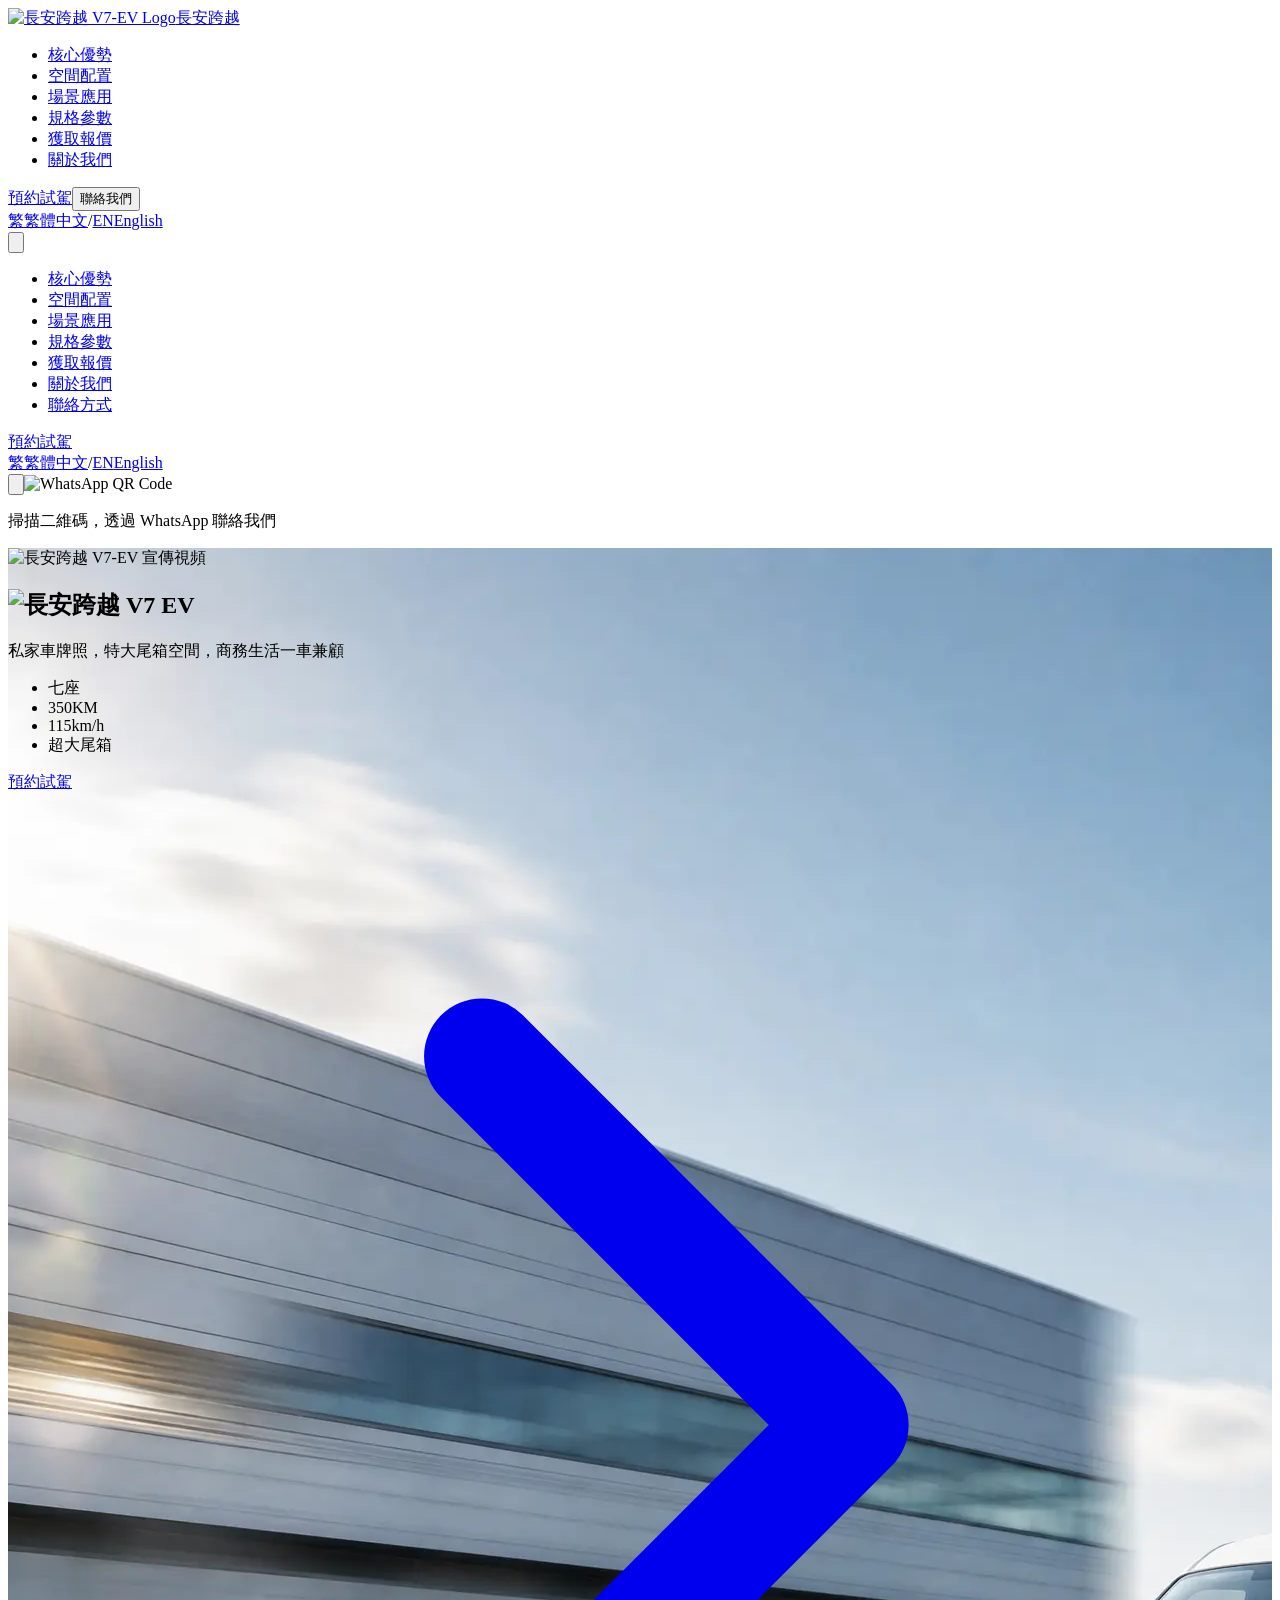
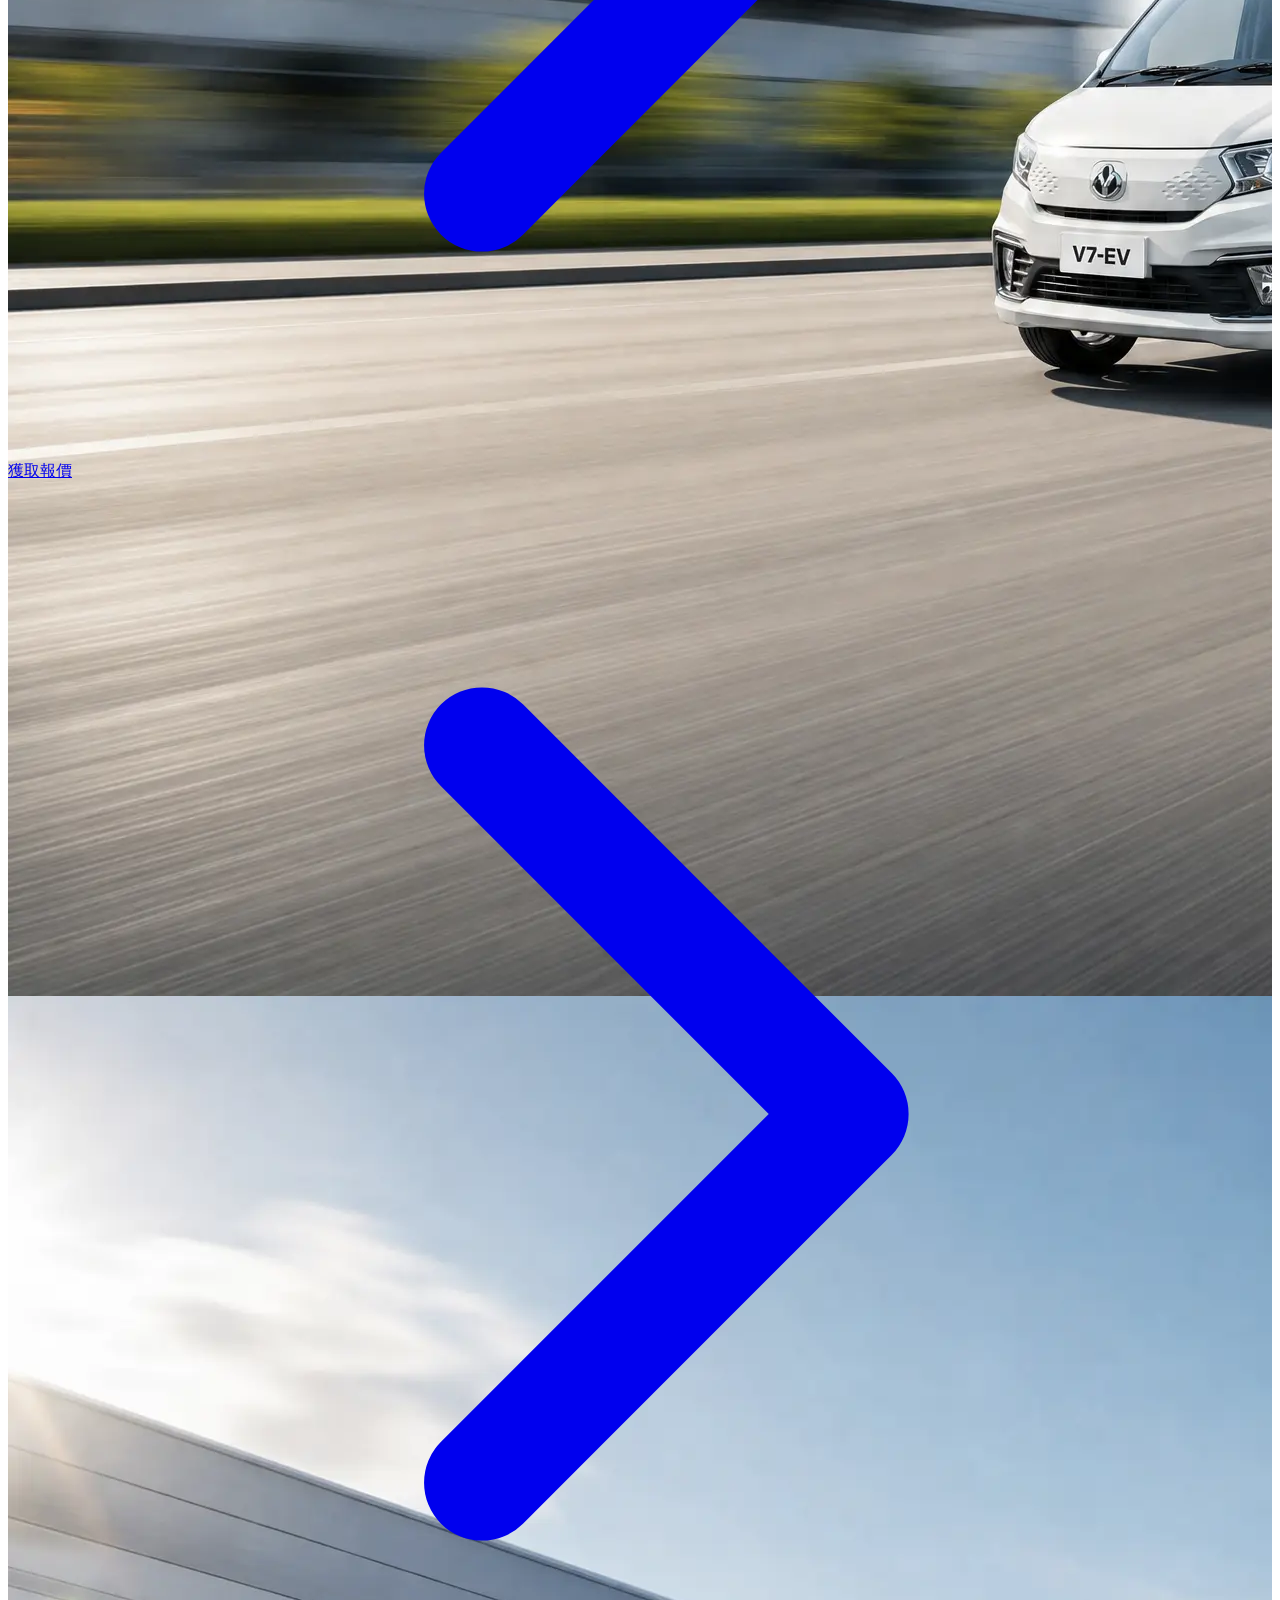
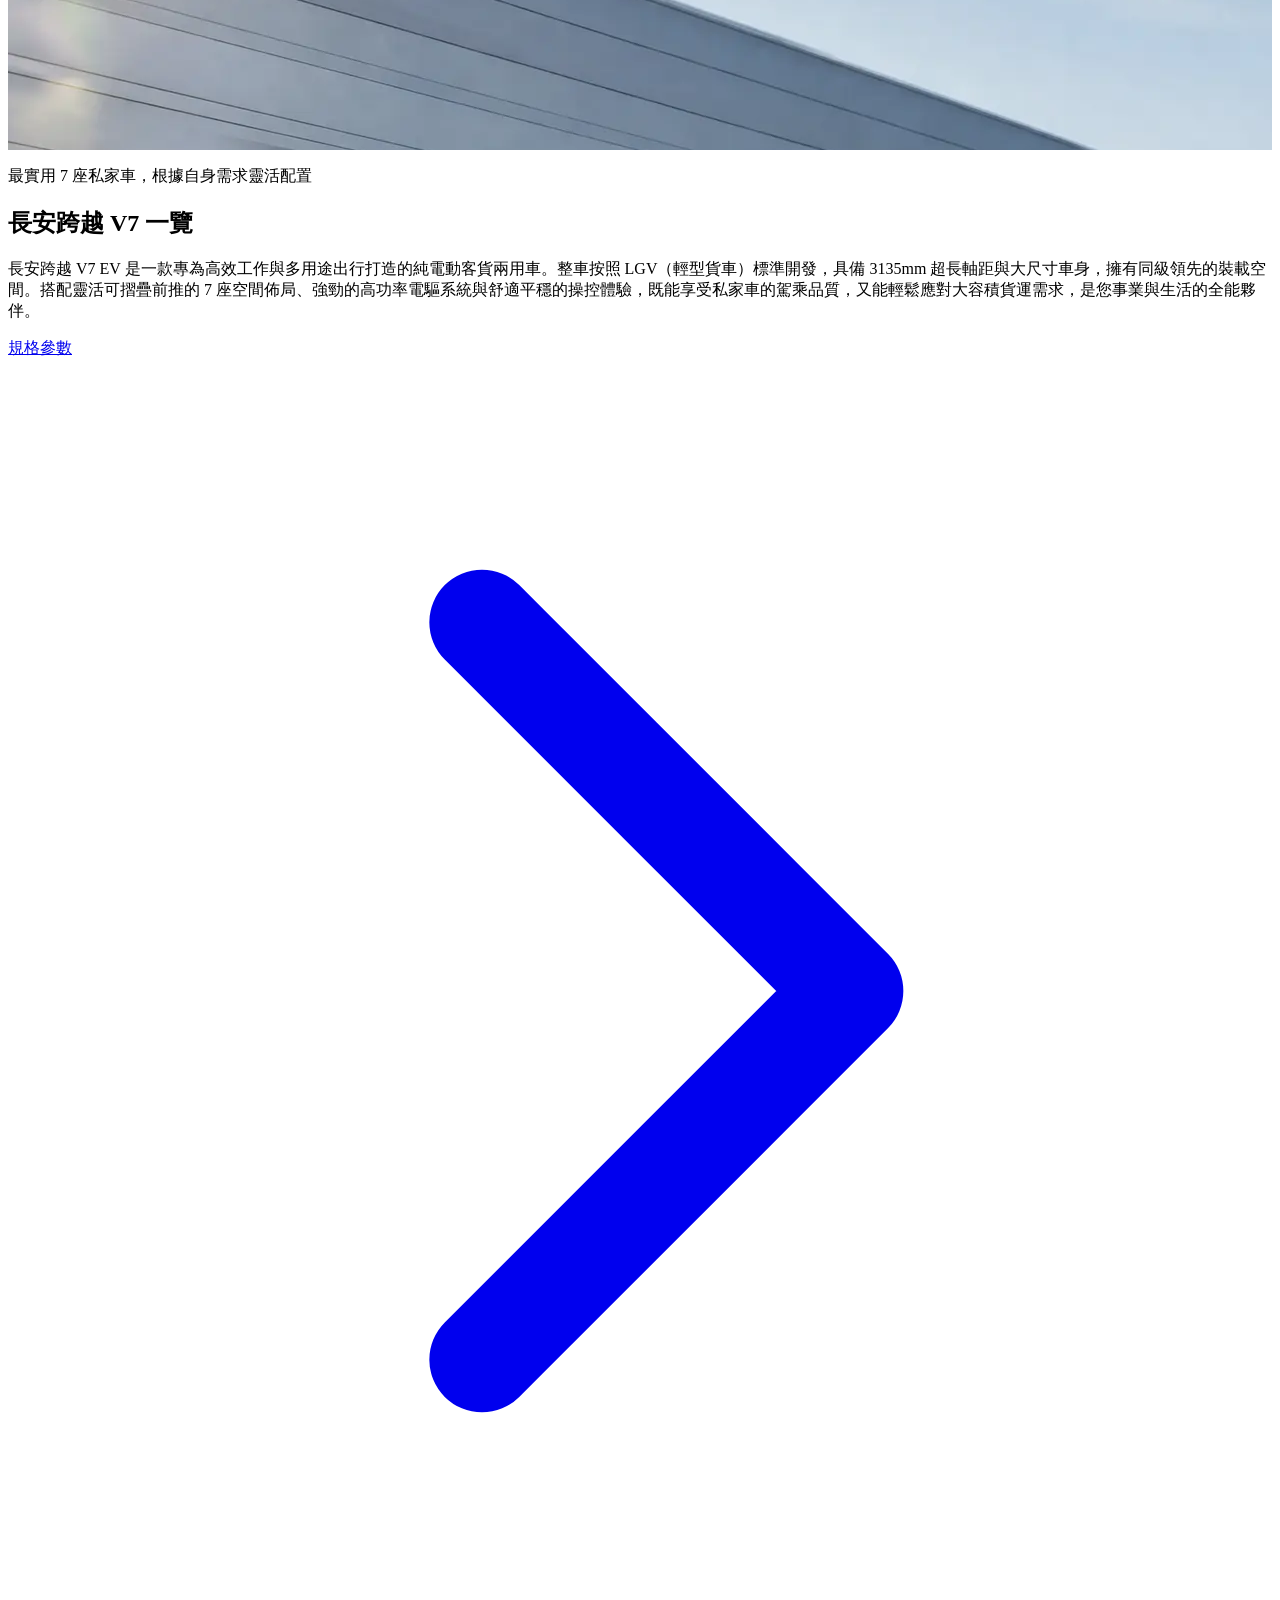
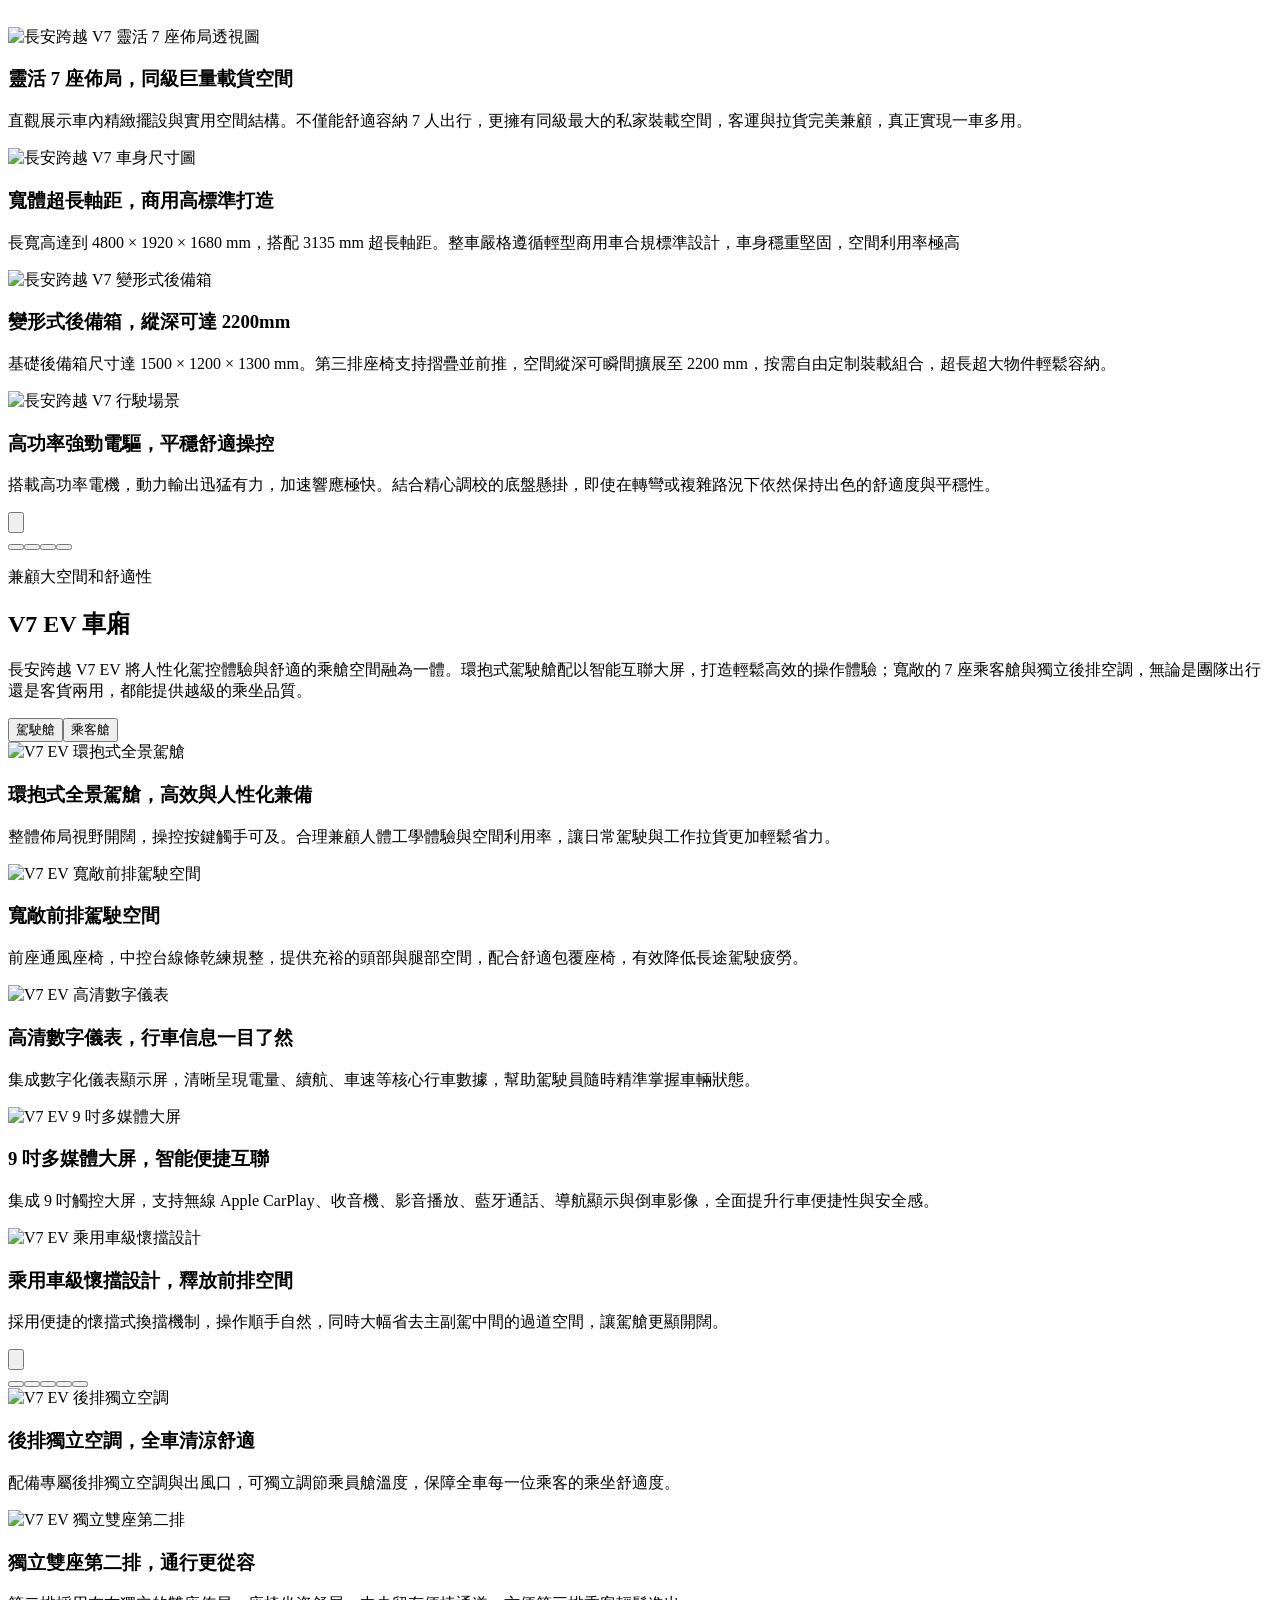
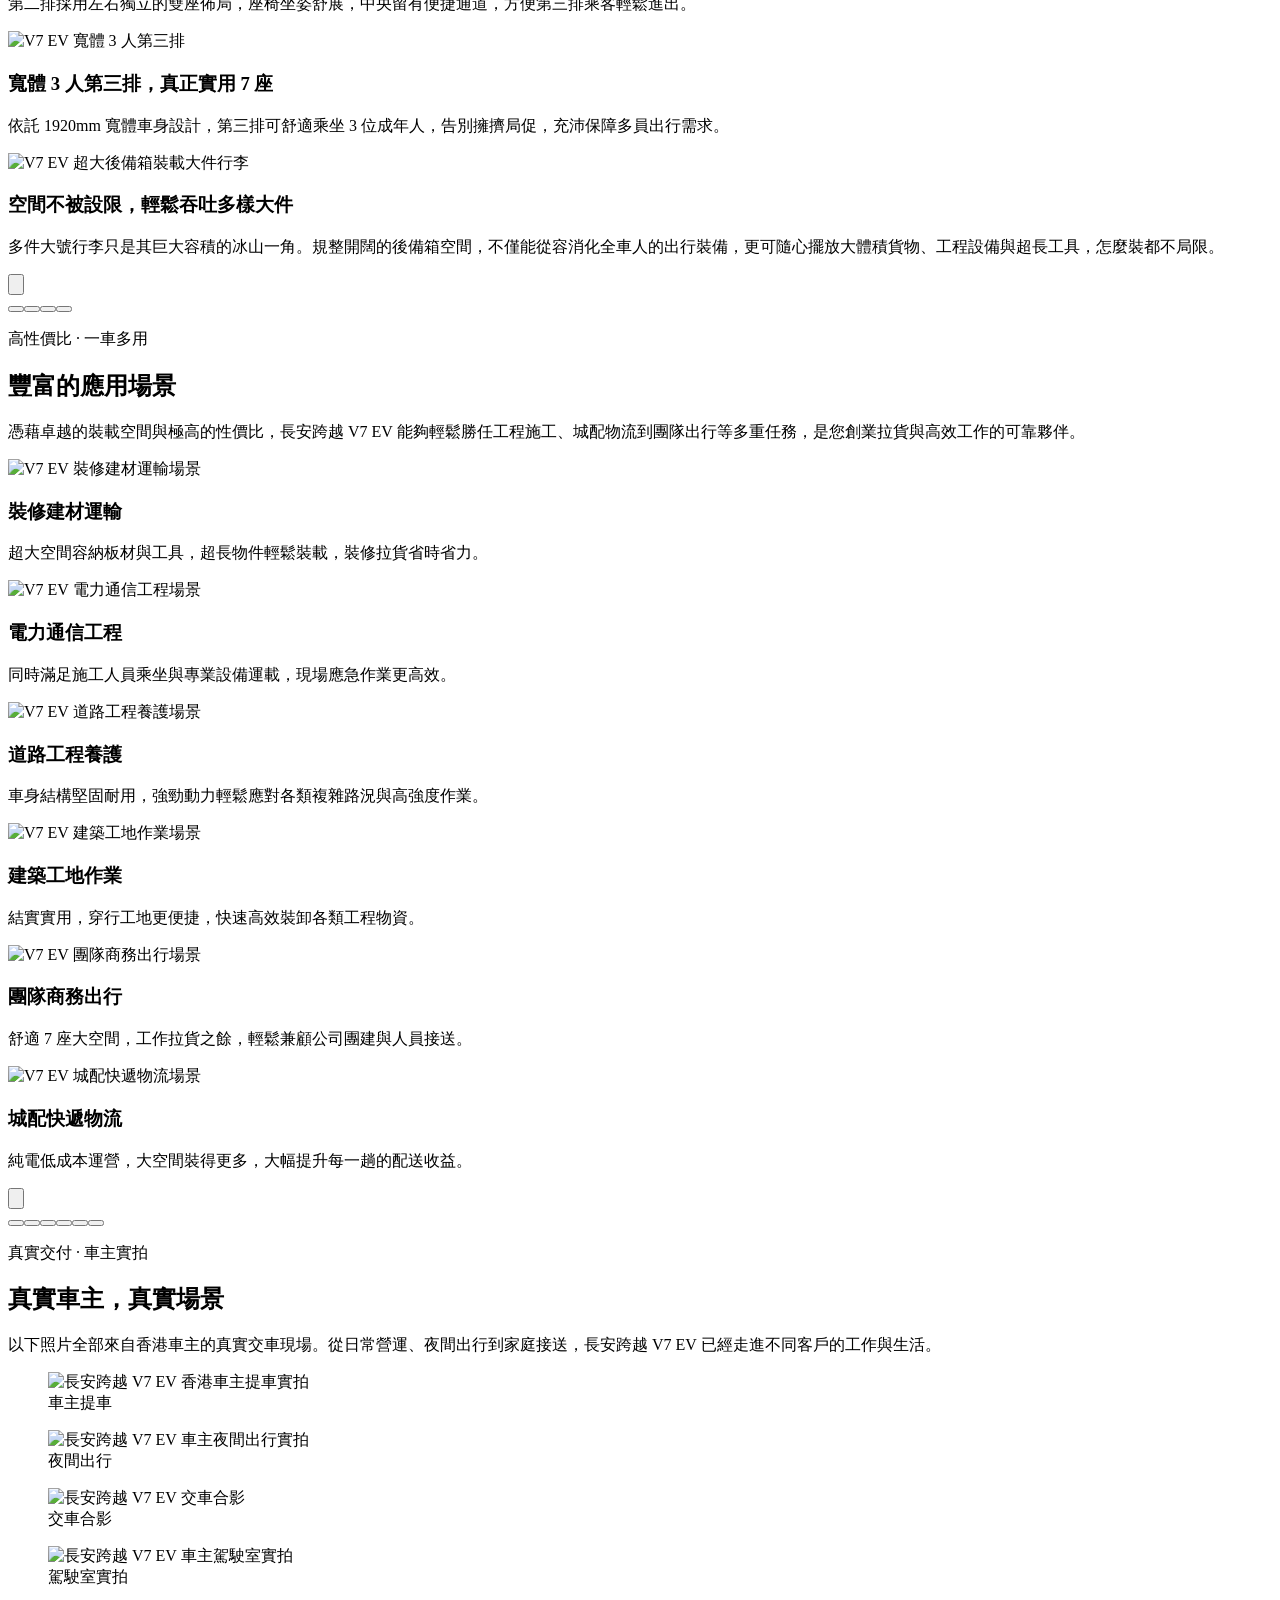
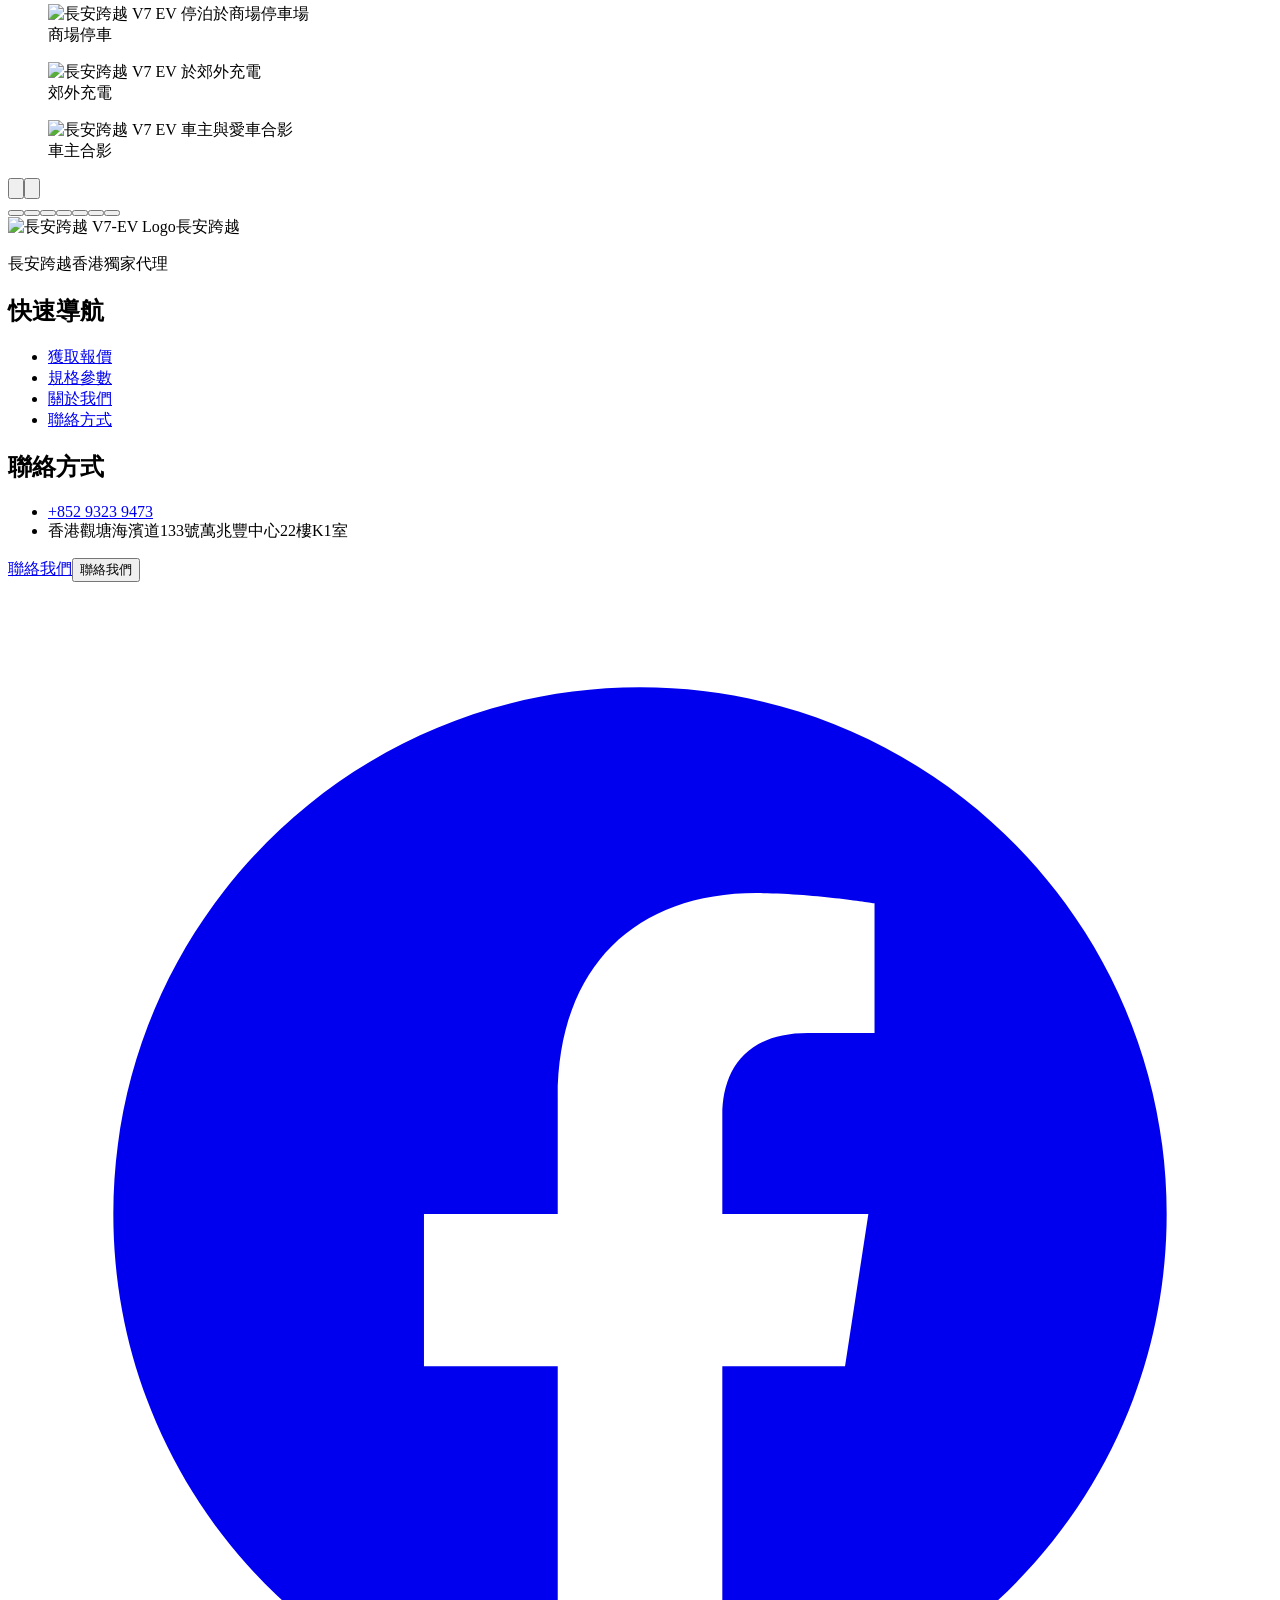
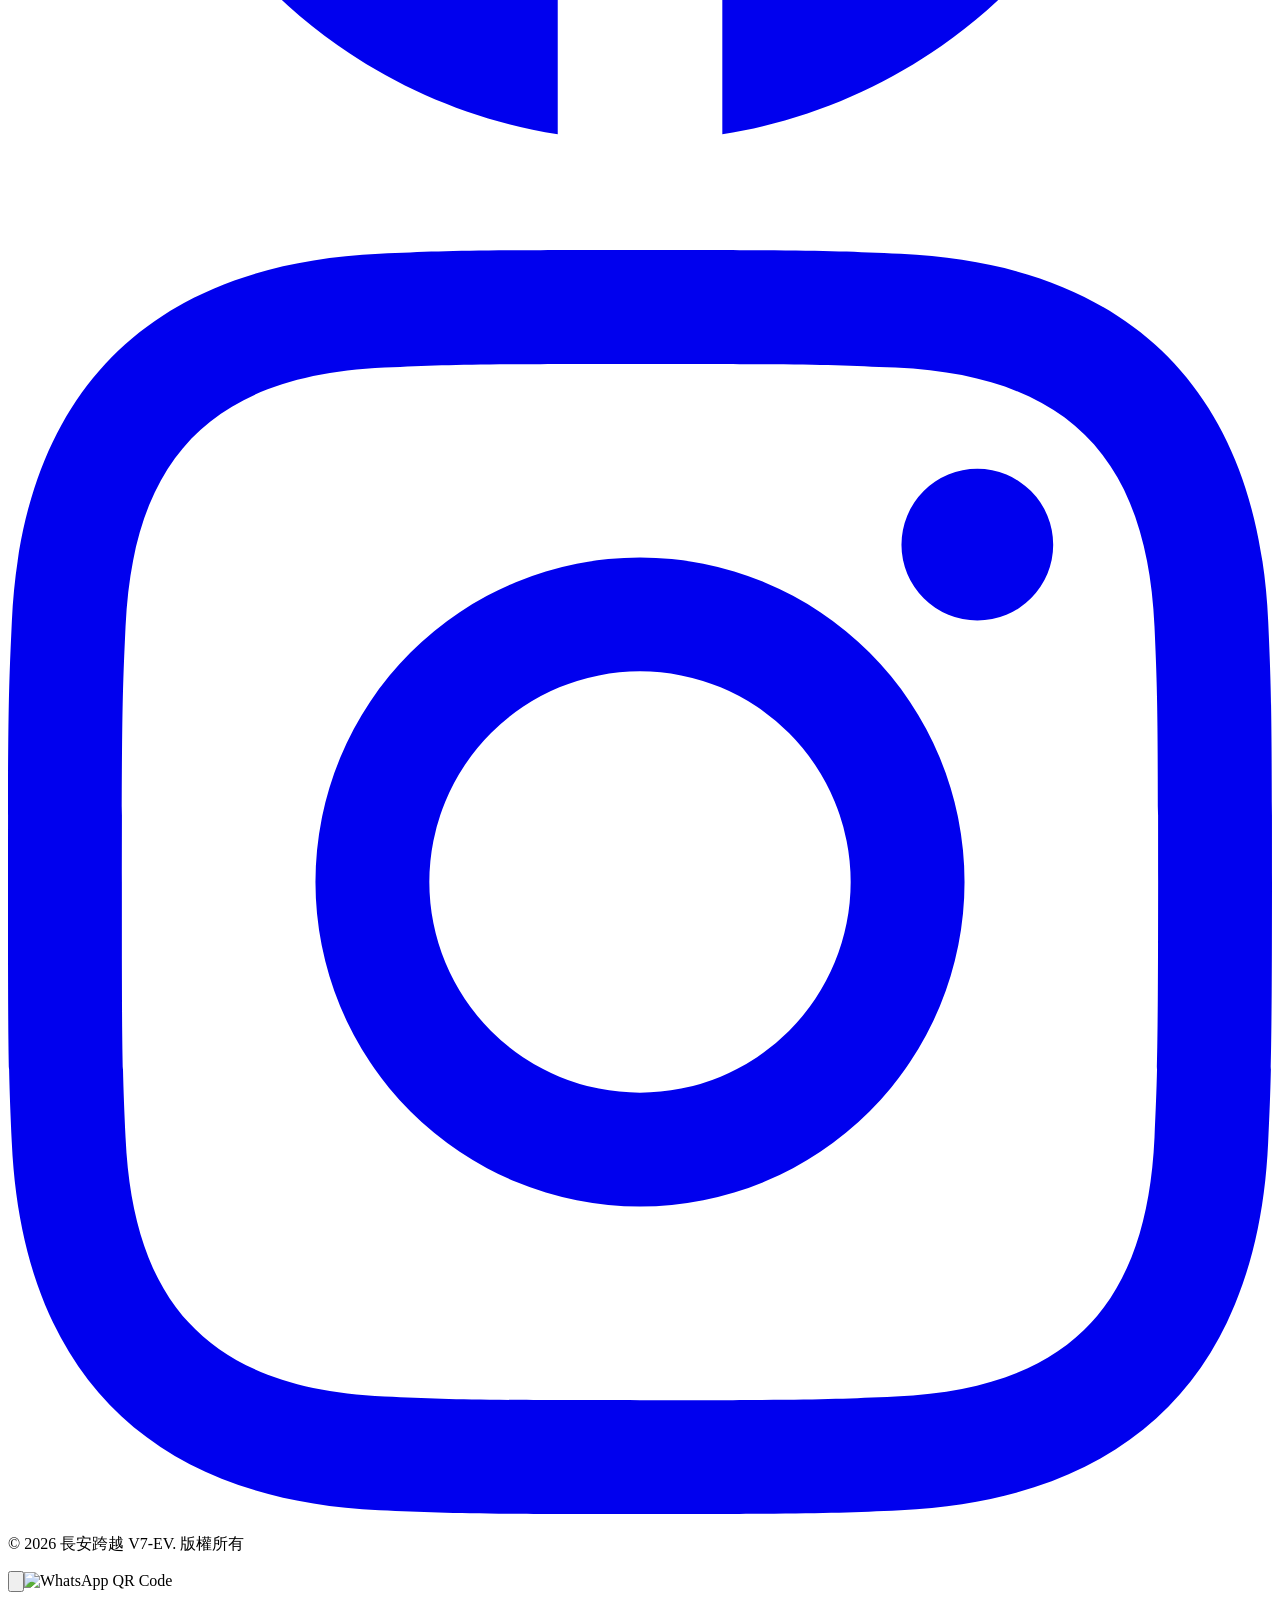
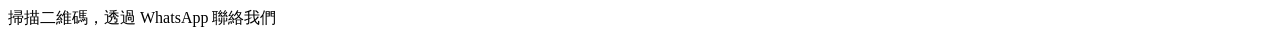
==== commit 4a7817d2: "feat: 真实车主栏加入 3 张实拍，改为横向翻页" ====
--- a/index.html
+++ b/index.html
@@ -1,2 +1,2 @@
-<!DOCTYPE html><html lang="zh-HK"><head><meta charset="UTF-8"><meta name="viewport" content="width=device-width, initial-scale=1.0"><!-- 首屏關鍵資源預加載：最高優先級搶先拉取，先於其它 lazy 資源 --><link rel="preload" as="image" href="/changan-kuayue-site/首屏视频.webp" fetchpriority="high"><link rel="icon" type="image/x-icon" sizes="32x32" href="/changan-kuayue-site/logo_32x32.ico"><link rel="icon" type="image/x-icon" sizes="128x128" href="/changan-kuayue-site/logo_128x128.ico"><meta name="generator" content="Astro v7.1.3"><meta name="google-site-verification" content="0D1V3waDpCHrHkHYDFCoTyOOjkteBc7x29vrm437ZYE"><!-- 基础 SEO --><title>長安跨越V7-EV | 長安跨越香港獨家代理 | 電動七人車</title><meta name="description" content="長安跨越香港獨家代理。長安跨越 V7-EV 電動七人車，續航350公里，1號牌照可去機場，適合 Uber 滴滴網約車。零排放環保，經濟實惠。香港觀塘展示廳歡迎預約試駕。"><meta name="keywords" content="電動車,電動七人車,van,長安 van,長安 v7 van,長安跨越香港,KYC,長安 v7,長安 V7,KYC V7-EV,長安汽車,新能源車,電動物流車,電動商用車,Uber 電動車,滴滴電動車,網約車,1號牌照,機場接送,零排放,環保車,香港電動車代理,電動車試駕,觀塘電動車,electric vehicle Hong Kong,EV Hong Kong"><meta name="robots" content="noindex, nofollow"><!-- Canonical 规范链接 --><link rel="canonical" href="https://www.changankuayue.hk/"><!-- 多語言 hreflang --><link rel="alternate" hreflang="zh-HK" href="https://www.changankuayue.hk/"><link rel="alternate" hreflang="en" href="https://www.changankuayue.hk/en/"><link rel="alternate" hreflang="x-default" href="https://www.changankuayue.hk/"><!-- Open Graph --><meta property="og:type" content="website"><meta property="og:title" content="長安跨越V7-EV | 長安跨越香港獨家代理 | 電動七人車"><meta property="og:description" content="長安跨越香港獨家代理。長安跨越 V7-EV 電動七人車，續航350公里，1號牌照可去機場，適合 Uber 滴滴網約車。零排放環保，經濟實惠。香港觀塘展示廳歡迎預約試駕。"><meta property="og:url" content="https://www.changankuayue.hk/"><meta property="og:site_name" content="長安跨越V7-EV"><meta property="og:locale" content="zh_HK"><meta property="og:image" content="https://www.changankuayue.hk/img/首页大图-1.webp"><meta property="og:image:width" content="1200"><meta property="og:image:height" content="630"><meta property="og:image:alt" content="長安跨越 V7-EV 電動七人車"><!-- Twitter Card --><meta name="twitter:card" content="summary_large_image"><meta name="twitter:title" content="長安跨越V7-EV | 長安跨越香港獨家代理 | 電動七人車"><meta name="twitter:description" content="長安跨越香港獨家代理。長安跨越 V7-EV 電動七人車，續航350公里，1號牌照可去機場，適合 Uber 滴滴網約車。零排放環保，經濟實惠。香港觀塘展示廳歡迎預約試駕。"><meta name="twitter:image" content="https://www.changankuayue.hk/img/首页大图-1.webp"><!-- 結構化數據 JSON-LD --><script type="application/ld+json">{"@context":"https://schema.org","@graph":[{"@type":"Organization","@id":"https://www.changankuayue.hk/#organization","name":"長安跨越 V7-EV","url":"https://www.changankuayue.hk","logo":"https://www.changankuayue.hk/logo-透明背景-无文字.png","description":"長安跨越香港獨家代理。長安跨越 V7-EV 電動七人車，續航350公里，1號牌照可去機場，適合 Uber 滴滴網約車。零排放環保，經濟實惠。香港觀塘展示廳歡迎預約試駕。","telephone":"+852-9323-9473","address":{"@type":"PostalAddress","streetAddress":"觀塘海濱道133號萬兆豐中心22樓K1室","addressLocality":"觀塘","addressRegion":"香港","addressCountry":"HK"},"sameAs":["https://www.facebook.com/share/1Gz782hzoR/","https://www.instagram.com/kychongkong"]},{"@type":"Product","name":"長安跨越 V7 EV","image":"https://www.changankuayue.hk/img/首页大图-1.webp","description":"長安跨越香港獨家代理。長安跨越 V7-EV 電動七人車，續航350公里，1號牌照可去機場，適合 Uber 滴滴網約車。零排放環保，經濟實惠。香港觀塘展示廳歡迎預約試駕。","brand":{"@type":"Brand","name":"長安跨越"},"category":"電動七人車","offers":{"@type":"Offer","price":"218800","priceCurrency":"HKD","availability":"https://schema.org/InStock","url":"https://www.changankuayue.hk/","seller":{"@id":"https://www.changankuayue.hk/#organization"}}},{"@type":"WebSite","@id":"https://www.changankuayue.hk/#website","url":"https://www.changankuayue.hk","name":"長安跨越V7-EV","publisher":{"@id":"https://www.changankuayue.hk/#organization"},"inLanguage":"zh-HK"}]}</script><link rel="stylesheet" href="/changan-kuayue-site/_astro/Footer.DJxrUxL9.css"></head><body><header class="sticky top-0 z-50 w-full border-b border-white/5 bg-black/95 backdrop-blur"><nav class="mx-auto flex h-16 max-w-7xl items-center gap-6 px-4 sm:px-6 lg:h-[4.5rem] lg:gap-10 lg:px-8"><!-- 左：Logo + 品牌（左對齊，貼近車企官網慣例） --><a href="/changan-kuayue-site/" class="flex shrink-0 items-center gap-2" aria-label="長安跨越 V7-EV"><img src="/changan-kuayue-site/logo-透明背景-无文字.png" alt="長安跨越 V7-EV Logo" class="h-7 w-9"><span class="text-lg font-semibold tracking-tight text-white">長安跨越</span></a><!-- 中：桌面橫向導航 --><ul class="hidden flex-1 items-center gap-8 lg:flex"><li><a href="/changan-kuayue-site/#advantages" class="group relative inline-block py-2 text-sm font-medium tracking-wide transition-colors text-slate-300 hover:text-white">核心優勢<span class="absolute inset-x-0 -bottom-0.5 h-px origin-left bg-white transition-transform duration-300 scale-x-0 group-hover:scale-x-100"></span></a></li><li><a href="/changan-kuayue-site/#space" class="group relative inline-block py-2 text-sm font-medium tracking-wide transition-colors text-slate-300 hover:text-white">空間配置<span class="absolute inset-x-0 -bottom-0.5 h-px origin-left bg-white transition-transform duration-300 scale-x-0 group-hover:scale-x-100"></span></a></li><li><a href="/changan-kuayue-site/#scenarios" class="group relative inline-block py-2 text-sm font-medium tracking-wide transition-colors text-slate-300 hover:text-white">場景應用<span class="absolute inset-x-0 -bottom-0.5 h-px origin-left bg-white transition-transform duration-300 scale-x-0 group-hover:scale-x-100"></span></a></li><li><a href="/changan-kuayue-site/specs" class="group relative inline-block py-2 text-sm font-medium tracking-wide transition-colors text-slate-300 hover:text-white">規格參數<span class="absolute inset-x-0 -bottom-0.5 h-px origin-left bg-white transition-transform duration-300 scale-x-0 group-hover:scale-x-100"></span></a></li><li><a href="/changan-kuayue-site/quote" class="group relative inline-block py-2 text-sm font-medium tracking-wide transition-colors text-slate-300 hover:text-white">獲取報價<span class="absolute inset-x-0 -bottom-0.5 h-px origin-left bg-white transition-transform duration-300 scale-x-0 group-hover:scale-x-100"></span></a></li><li><a href="/changan-kuayue-site/about" class="group relative inline-block py-2 text-sm font-medium tracking-wide transition-colors text-slate-300 hover:text-white">關於我們<span class="absolute inset-x-0 -bottom-0.5 h-px origin-left bg-white transition-transform duration-300 scale-x-0 group-hover:scale-x-100"></span></a></li></ul><!-- 右：預約試駕 + 聯絡我們 + 語言 + 移動端選單 --><div class="ml-auto flex items-center gap-2.5 lg:ml-0 lg:gap-3"><!-- 預約試駕：主 CTA（移動端保留，是轉化入口） --><a href="/changan-kuayue-site/test-drive" class="inline-flex items-center rounded-full bg-white px-4 py-1.5 text-xs font-semibold tracking-wide text-slate-900 transition-colors hover:bg-blue-600 hover:text-white sm:px-5 sm:py-2 sm:text-sm">預約試駕</a><!-- PC 端：彈出二維碼彈窗（移動端收進選單，避免頂欄擁擠） --><button id="wa-open" type="button" class="hidden items-center rounded-full border border-white/30 px-5 py-2 text-sm font-medium tracking-wide text-white transition-colors hover:border-blue-400 hover:text-blue-400 md:inline-flex">聯絡我們</button><!-- 桌面語言切換 --><div class="hidden lg:block"><div class="flex items-center gap-1 text-sm"><a href="/changan-kuayue-site/" hreflang="zh" class="px-1 transition-colors hover:text-blue-400 font-semibold text-blue-400">繁<span class="sr-only">繁體中文</span></a><span class="text-white/30">/</span><a href="/changan-kuayue-site/en/" hreflang="en" class="px-1 transition-colors hover:text-blue-400 text-slate-300">EN<span class="sr-only">English</span></a></div></div><!-- 移動端選單按鈕 --><button id="menu-toggle" type="button" aria-label="選單" aria-expanded="false" aria-controls="main-menu" class="ml-1 inline-flex items-center text-white transition-colors hover:text-blue-400 lg:hidden"><svg class="h-6 w-6" fill="none" stroke="currentColor" stroke-width="2" viewBox="0 0 24 24"><path stroke-linecap="round" stroke-linejoin="round" d="M4 6h16M4 12h16M4 18h16"></path></svg></button></div></nav><!-- 下拉選單（移動端）：導航 + 語言切換 + 預約試駕 --><div id="main-menu" class="hidden border-t border-white/10 bg-black lg:hidden"><div class="mx-auto max-w-7xl px-4 py-6 sm:px-6 lg:px-8"><ul class="space-y-1"><li><a href="/changan-kuayue-site/#advantages" class="block rounded-lg px-3 py-2.5 text-base font-medium text-slate-200 transition-colors hover:bg-white/5 hover:text-white">核心優勢</a></li><li><a href="/changan-kuayue-site/#space" class="block rounded-lg px-3 py-2.5 text-base font-medium text-slate-200 transition-colors hover:bg-white/5 hover:text-white">空間配置</a></li><li><a href="/changan-kuayue-site/#scenarios" class="block rounded-lg px-3 py-2.5 text-base font-medium text-slate-200 transition-colors hover:bg-white/5 hover:text-white">場景應用</a></li><li><a href="/changan-kuayue-site/specs" class="block rounded-lg px-3 py-2.5 text-base font-medium text-slate-200 transition-colors hover:bg-white/5 hover:text-white">規格參數</a></li><li><a href="/changan-kuayue-site/quote" class="block rounded-lg px-3 py-2.5 text-base font-medium text-slate-200 transition-colors hover:bg-white/5 hover:text-white">獲取報價</a></li><li><a href="/changan-kuayue-site/about" class="block rounded-lg px-3 py-2.5 text-base font-medium text-slate-200 transition-colors hover:bg-white/5 hover:text-white">關於我們</a></li><li><a href="/changan-kuayue-site/contact" class="block rounded-lg px-3 py-2.5 text-base font-medium text-slate-200 transition-colors hover:bg-white/5 hover:text-white">聯絡方式</a></li></ul><div class="mt-6 flex flex-col gap-5 border-t border-white/10 pt-6"><a href="/changan-kuayue-site/test-drive" class="mx-3 inline-flex items-center justify-center rounded-full bg-white px-5 py-2.5 text-sm font-semibold text-slate-900 transition-colors hover:bg-blue-600 hover:text-white">預約試駕</a><!-- 國際化切換 --><div class="px-3"><div class="flex items-center gap-1 text-sm"><a href="/changan-kuayue-site/" hreflang="zh" class="px-1 transition-colors hover:text-blue-400 font-semibold text-blue-400">繁<span class="sr-only">繁體中文</span></a><span class="text-white/30">/</span><a href="/changan-kuayue-site/en/" hreflang="en" class="px-1 transition-colors hover:text-blue-400 text-slate-300">EN<span class="sr-only">English</span></a></div></div></div></div></div><!-- WhatsApp 二維碼彈窗（PC 端） --><div id="wa-modal" class="fixed inset-0 z-[60] hidden items-center justify-center bg-black/60 p-4" role="dialog" aria-modal="true"><div class="relative w-full max-w-xs rounded-2xl bg-white p-8 text-center"><button id="wa-close" type="button" aria-label="關閉" class="absolute right-3 top-3 text-slate-400 transition-colors hover:text-slate-700"><svg class="h-6 w-6" fill="none" stroke="currentColor" stroke-width="2" viewBox="0 0 24 24"><path stroke-linecap="round" stroke-linejoin="round" d="M6 18L18 6M6 6l12 12"></path></svg></button><img src="/changan-kuayue-site/img/WhatsApp二维码.webp" alt="WhatsApp QR Code" class="mx-auto h-48 w-48 object-contain"><p class="mt-4 text-sm leading-relaxed text-slate-600">掃描二維碼，透過 WhatsApp 聯絡我們</p></div></div></header><script type="module">var e=document.getElementById(`menu-toggle`),t=document.getElementById(`main-menu`);e?.addEventListener(`click`,()=>{let n=t?.classList.toggle(`hidden`)===!1;e.setAttribute(`aria-expanded`,String(n))}),t?.querySelectorAll(`a`).forEach(n=>n.addEventListener(`click`,()=>{t.classList.add(`hidden`),e?.setAttribute(`aria-expanded`,`false`)}));var n=document.getElementById(`wa-open`),r=document.getElementById(`wa-modal`),i=document.getElementById(`wa-close`),a=()=>r?.classList.replace(`hidden`,`flex`),o=()=>r?.classList.replace(`flex`,`hidden`);n?.addEventListener(`click`,a),i?.addEventListener(`click`,o),r?.addEventListener(`click`,e=>{e.target===r&&o()}),document.addEventListener(`keydown`,e=>{e.key===`Escape`&&o()});</script><main><!-- 首屏視頻版；如需切回大圖版，改用 <Hero lang={lang} /> --><section class="relative flex min-h-[70vh] w-full items-end overflow-hidden bg-slate-900 bg-cover bg-center lg:min-h-[88vh] lg:items-center" style="background-image: url('/img/首页大图-1.webp')"><!-- 全屏通欄背景動態視頻（WebP 動圖）：高優先級搶先加載，是首屏核心視覺。
-       section 背景大圖作兜底，WebP 未載完前立即有畫面。其它模組圖片為 lazy，會在此之後加載 --><img src="/changan-kuayue-site/首屏视频.webp" alt="長安跨越 V7-EV 宣傳視頻" fetchpriority="high" class="absolute inset-0 h-full w-full object-cover"><!-- 深色漸層疊加：手機整體壓暗保證居中文字可讀，桌面由左向右加深 --><div class="absolute inset-0 bg-gradient-to-t from-black/70 via-black/25 to-transparent lg:bg-gradient-to-r lg:from-black/70 lg:via-black/40 lg:to-transparent"></div><!-- 文字：手機居中疊加，桌面靠左疊加 --><div class="relative mx-auto w-full max-w-7xl px-4 py-16 text-center sm:px-6 lg:px-8 lg:py-24 lg:text-left"><div class="mx-auto max-w-2xl lg:mx-0"><h1><img src="/changan-kuayue-site/img/标题.webp" alt="長安跨越 V7 EV" fetchpriority="high" class="mx-auto w-64 max-w-full sm:w-80 lg:mx-0 lg:w-[32rem]"></h1><p class="mt-4 text-base leading-relaxed text-slate-200 sm:text-lg lg:mt-6 lg:text-xl">私家車牌照，特大尾箱空間，商務生活一車兼顧</p><!-- 關鍵數據標籤 --><ul class="mt-6 flex flex-wrap justify-center gap-3 lg:mt-8 lg:justify-start"><li class="rounded-full bg-white/10 px-4 py-1.5 text-sm font-medium text-white backdrop-blur">七座</li><li class="rounded-full bg-white/10 px-4 py-1.5 text-sm font-medium text-white backdrop-blur">350KM</li><li class="rounded-full bg-white/10 px-4 py-1.5 text-sm font-medium text-white backdrop-blur">115km/h</li><li class="rounded-full bg-white/10 px-4 py-1.5 text-sm font-medium text-white backdrop-blur">超大尾箱</li></ul><!-- 雙 CTA 按鈕欄：主按鈕實心白底，次按鈕描邊玻璃質感 --><div class="mt-8 flex flex-col items-stretch gap-3 sm:flex-row sm:items-center sm:justify-center lg:mt-10 lg:justify-start"><a href="/changan-kuayue-site/test-drive" class="group inline-flex items-center justify-center gap-2 rounded-full bg-white px-8 py-3.5 text-base font-semibold tracking-wide text-slate-900 shadow-lg shadow-black/25 transition-all duration-300 hover:bg-blue-600 hover:text-white hover:shadow-blue-600/30">預約試駕<svg class="h-4 w-4 transition-transform duration-300 group-hover:translate-x-0.5" fill="none" stroke="currentColor" stroke-width="2.2" viewBox="0 0 24 24"><path stroke-linecap="round" stroke-linejoin="round" d="M9 5l7 7-7 7"></path></svg></a><a href="/changan-kuayue-site/quote" class="group inline-flex items-center justify-center gap-2 rounded-full border border-white/45 bg-white/5 px-8 py-3.5 text-base font-semibold tracking-wide text-white backdrop-blur transition-all duration-300 hover:border-white hover:bg-white/15">獲取報價<svg class="h-4 w-4 transition-transform duration-300 group-hover:translate-x-0.5" fill="none" stroke="currentColor" stroke-width="2.2" viewBox="0 0 24 24"><path stroke-linecap="round" stroke-linejoin="round" d="M9 5l7 7-7 7"></path></svg></a></div></div></div></section><section id="advantages" class="w-full bg-white"><div class="mx-auto max-w-7xl px-4 py-16 sm:px-6 lg:px-8"><!-- 頂部文字區 --><p class="text-xs font-medium uppercase tracking-wide text-slate-500">最實用 7 座私家車，根據自身需求靈活配置</p><h2 class="mt-2 text-3xl font-semibold tracking-tight text-slate-900">長安跨越 V7 一覽</h2><p class="mt-4 max-w-4xl text-justify text-sm leading-relaxed text-slate-600">長安跨越 V7 EV 是一款專為高效工作與多用途出行打造的純電動客貨兩用車。整車按照 LGV（輕型貨車）標準開發，具備 3135mm 超長軸距與大尺寸車身，擁有同級領先的裝載空間。搭配靈活可摺疊前推的 7 座空間佈局、強勁的高功率電驅系統與舒適平穩的操控體驗，既能享受私家車的駕乘品質，又能輕鬆應對大容積貨運需求，是您事業與生活的全能夥伴。</p><!-- 了解更多：進入規格參數頁 --><a href="/changan-kuayue-site/specs" class="mt-4 inline-flex items-center gap-1 text-lg font-medium text-blue-600 transition-colors hover:text-blue-700">規格參數<svg class="h-5 w-5" fill="none" stroke="currentColor" stroke-width="2" viewBox="0 0 24 24"><path stroke-linecap="round" stroke-linejoin="round" d="M9 5l7 7-7 7"></path></svg></a><!-- 輪播區：每張卡為獨立 snap 單元 --><div class="relative mt-10"><div id="ov-track" class="flex snap-x snap-mandatory scroll-smooth gap-6 overflow-x-auto scrollbar-none"><article class="w-[85%] shrink-0 snap-start sm:w-[60%] md:w-[calc(50%-0.75rem)] lg:w-[calc(50%-0.75rem)]"><!-- 圖片區：16:9、圓角、無邊框；object-contain 保證尺寸標註圖完整不裁切 --><div class="flex aspect-video items-center justify-center overflow-hidden rounded-2xl bg-slate-50"><img src="/changan-kuayue-site/img/透视图-无尺寸.webp" alt="長安跨越 V7 靈活 7 座佈局透視圖" loading="lazy" decoding="async" class="h-full w-full object-contain transition duration-300 hover:scale-105"></div><!-- 文字區 --><h3 class="mb-2 mt-4 text-base font-semibold tracking-tight text-slate-900">靈活 7 座佈局，同級巨量載貨空間</h3><p class="text-xs leading-relaxed text-slate-600">直觀展示車內精緻擺設與實用空間結構。不僅能舒適容納 7 人出行，更擁有同級最大的私家裝載空間，客運與拉貨完美兼顧，真正實現一車多用。</p></article><article class="w-[85%] shrink-0 snap-start sm:w-[60%] md:w-[calc(50%-0.75rem)] lg:w-[calc(50%-0.75rem)]"><!-- 圖片區：16:9、圓角、無邊框；object-contain 保證尺寸標註圖完整不裁切 --><div class="flex aspect-video items-center justify-center overflow-hidden rounded-2xl bg-slate-50"><img src="/changan-kuayue-site/img/车身尺寸-原图.webp" alt="長安跨越 V7 車身尺寸圖" loading="lazy" decoding="async" class="h-full w-full object-contain transition duration-300 hover:scale-105"></div><!-- 文字區 --><h3 class="mb-2 mt-4 text-base font-semibold tracking-tight text-slate-900">寬體超長軸距，商用高標準打造</h3><p class="text-xs leading-relaxed text-slate-600">長寬高達到 4800 × 1920 × 1680 mm，搭配 3135 mm 超長軸距。整車嚴格遵循輕型商用車合規標準設計，車身穩重堅固，空間利用率極高</p></article><article class="w-[85%] shrink-0 snap-start sm:w-[60%] md:w-[calc(50%-0.75rem)] lg:w-[calc(50%-0.75rem)]"><!-- 圖片區：16:9、圓角、無邊框；object-contain 保證尺寸標註圖完整不裁切 --><div class="flex aspect-video items-center justify-center overflow-hidden rounded-2xl bg-slate-50"><img src="/changan-kuayue-site/img/后备箱第三排前推-1.webp" alt="長安跨越 V7 變形式後備箱" loading="lazy" decoding="async" class="h-full w-full object-contain transition duration-300 hover:scale-105"></div><!-- 文字區 --><h3 class="mb-2 mt-4 text-base font-semibold tracking-tight text-slate-900">變形式後備箱，縱深可達 2200mm</h3><p class="text-xs leading-relaxed text-slate-600">基礎後備箱尺寸達 1500 × 1200 × 1300 mm。第三排座椅支持摺疊並前推，空間縱深可瞬間擴展至 2200 mm，按需自由定制裝載組合，超長超大物件輕鬆容納。</p></article><article class="w-[85%] shrink-0 snap-start sm:w-[60%] md:w-[calc(50%-0.75rem)] lg:w-[calc(50%-0.75rem)]"><!-- 圖片區：16:9、圓角、無邊框；object-contain 保證尺寸標註圖完整不裁切 --><div class="flex aspect-video items-center justify-center overflow-hidden rounded-2xl bg-slate-50"><img src="/changan-kuayue-site/img/V7-EV_16x9.webp" alt="長安跨越 V7 行駛場景" loading="lazy" decoding="async" class="h-full w-full object-contain transition duration-300 hover:scale-105"></div><!-- 文字區 --><h3 class="mb-2 mt-4 text-base font-semibold tracking-tight text-slate-900">高功率強勁電驅，平穩舒適操控</h3><p class="text-xs leading-relaxed text-slate-600">搭載高功率電機，動力輸出迅猛有力，加速響應極快。結合精心調校的底盤懸掛，即使在轉彎或複雜路況下依然保持出色的舒適度與平穩性。</p></article></div><!-- 懸浮圓圈箭頭切換按鈕 --><button id="ov-next" type="button" aria-label="下一張" class="absolute right-4 top-[28%] hidden h-10 w-10 -translate-y-1/2 items-center justify-center rounded-full bg-white/90 text-slate-900 shadow-md backdrop-blur transition-colors hover:bg-white sm:flex"><svg class="h-5 w-5" fill="none" stroke="currentColor" stroke-width="2" viewBox="0 0 24 24"><path stroke-linecap="round" stroke-linejoin="round" d="M9 5l7 7-7 7"></path></svg></button></div><!-- 輪播圓點指示器（每張卡一個） --><div id="ov-dots" class="mt-8 flex justify-center space-x-2"><button type="button" data-index="0" aria-label="第 1 張" class="h-2 rounded-full transition-all w-6 bg-blue-600"></button><button type="button" data-index="1" aria-label="第 2 張" class="h-2 rounded-full transition-all w-2 bg-slate-300 hover:bg-slate-400"></button><button type="button" data-index="2" aria-label="第 3 張" class="h-2 rounded-full transition-all w-2 bg-slate-300 hover:bg-slate-400"></button><button type="button" data-index="3" aria-label="第 4 張" class="h-2 rounded-full transition-all w-2 bg-slate-300 hover:bg-slate-400"></button></div></div></section><script type="module">var e=document.getElementById(`ov-track`),t=document.getElementById(`ov-next`),n=Array.from(document.querySelectorAll(`#ov-dots button`));if(e&&n.length){let r=Array.from(e.children),i=t=>{let n=e.getBoundingClientRect();return r[t].getBoundingClientRect().left-n.left+e.scrollLeft},a=t=>{e.scrollTo({left:i(t),behavior:`smooth`})},o=()=>{let t=0,n=1/0;return r.forEach((r,a)=>{let o=Math.abs(i(a)-e.scrollLeft);o<n&&(n=o,t=a)}),t},s=()=>e.scrollLeft>=e.scrollWidth-e.clientWidth-1;e.addEventListener(`scroll`,()=>{let e=s()?n.length-1:o();n.forEach((t,n)=>{let r=n===e;t.classList.toggle(`w-6`,r),t.classList.toggle(`bg-blue-600`,r),t.classList.toggle(`w-2`,!r),t.classList.toggle(`bg-slate-300`,!r)})},{passive:!0}),n.forEach((e,t)=>e.addEventListener(`click`,()=>a(t))),t?.addEventListener(`click`,()=>a(s()?0:o()+1))}</script><section id="space" class="w-full bg-slate-50"><div class="mx-auto max-w-7xl px-4 py-16 sm:px-6 lg:px-8"><!-- 頂部文字區 --><p class="text-xs font-medium uppercase tracking-wide text-slate-500">兼顧大空間和舒適性</p><h2 class="mt-2 text-3xl font-semibold tracking-tight text-slate-900">V7 EV 車廂</h2><p class="mt-4 max-w-4xl text-justify text-sm leading-relaxed text-slate-600">長安跨越 V7 EV 將人性化駕控體驗與舒適的乘艙空間融為一體。環抱式駕駛艙配以智能互聯大屏，打造輕鬆高效的操作體驗；寬敞的 7 座乘客艙與獨立後排空調，無論是團隊出行還是客貨兩用，都能提供越級的乘坐品質。</p><!-- Tab 切換按鈕 --><div id="cabin-tabs" class="mt-8 flex gap-2" role="tablist"><button type="button" role="tab" data-tab="cockpit" aria-selected="true" class="cabin-tab rounded-full px-5 py-2 text-sm font-medium transition-colors bg-blue-600 text-white">駕駛艙</button><button type="button" role="tab" data-tab="passenger" aria-selected="false" class="cabin-tab rounded-full px-5 py-2 text-sm font-medium transition-colors bg-white text-slate-600 hover:text-blue-600">乘客艙</button></div><!-- Tab 面板 --><div data-panel="cockpit" class="cabin-panel mt-8"><div class="relative"><div class="cabin-track flex snap-x snap-mandatory scroll-smooth gap-6 overflow-x-auto scrollbar-none"><article class="w-[85%] shrink-0 snap-start sm:w-[60%] md:w-[calc(50%-0.75rem)] lg:w-[calc(50%-0.75rem)]"><!-- 圖片區：16:9、圓角、無邊框 --><div class="flex aspect-video items-center justify-center overflow-hidden rounded-2xl bg-white"><img src="/changan-kuayue-site/img/内饰-全景图.webp" alt="V7 EV 環抱式全景駕艙" loading="lazy" decoding="async" class="h-full w-full object-cover transition duration-300 hover:scale-105"></div><!-- 文字區 --><h3 class="mb-2 mt-4 text-base font-semibold tracking-tight text-slate-900">環抱式全景駕艙，高效與人性化兼備</h3><p class="text-xs leading-relaxed text-slate-600">整體佈局視野開闊，操控按鍵觸手可及。合理兼顧人體工學體驗與空間利用率，讓日常駕駛與工作拉貨更加輕鬆省力。</p></article><article class="w-[85%] shrink-0 snap-start sm:w-[60%] md:w-[calc(50%-0.75rem)] lg:w-[calc(50%-0.75rem)]"><!-- 圖片區：16:9、圓角、無邊框 --><div class="flex aspect-video items-center justify-center overflow-hidden rounded-2xl bg-white"><img src="/changan-kuayue-site/img/内饰1排-1.webp" alt="V7 EV 寬敞前排駕駛空間" loading="lazy" decoding="async" class="h-full w-full object-cover transition duration-300 hover:scale-105"></div><!-- 文字區 --><h3 class="mb-2 mt-4 text-base font-semibold tracking-tight text-slate-900">寬敞前排駕駛空間</h3><p class="text-xs leading-relaxed text-slate-600">前座通風座椅，中控台線條乾練規整，提供充裕的頭部與腿部空間，配合舒適包覆座椅，有效降低長途駕駛疲勞。</p></article><article class="w-[85%] shrink-0 snap-start sm:w-[60%] md:w-[calc(50%-0.75rem)] lg:w-[calc(50%-0.75rem)]"><!-- 圖片區：16:9、圓角、無邊框 --><div class="flex aspect-video items-center justify-center overflow-hidden rounded-2xl bg-white"><img src="/changan-kuayue-site/img/数字仪表盘.webp" alt="V7 EV 高清數字儀表" loading="lazy" decoding="async" class="h-full w-full object-cover transition duration-300 hover:scale-105"></div><!-- 文字區 --><h3 class="mb-2 mt-4 text-base font-semibold tracking-tight text-slate-900">高清數字儀表，行車信息一目了然</h3><p class="text-xs leading-relaxed text-slate-600">集成數字化儀表顯示屏，清晰呈現電量、續航、車速等核心行車數據，幫助駕駛員隨時精準掌握車輛狀態。</p></article><article class="w-[85%] shrink-0 snap-start sm:w-[60%] md:w-[calc(50%-0.75rem)] lg:w-[calc(50%-0.75rem)]"><!-- 圖片區：16:9、圓角、無邊框 --><div class="flex aspect-video items-center justify-center overflow-hidden rounded-2xl bg-white"><img src="/changan-kuayue-site/img/内饰-驾驶舱-多媒体.webp" alt="V7 EV 9 吋多媒體大屏" loading="lazy" decoding="async" class="h-full w-full object-cover transition duration-300 hover:scale-105"></div><!-- 文字區 --><h3 class="mb-2 mt-4 text-base font-semibold tracking-tight text-slate-900">9 吋多媒體大屏，智能便捷互聯</h3><p class="text-xs leading-relaxed text-slate-600">集成 9 吋觸控大屏，支持無線 Apple CarPlay、收音機、影音播放、藍牙通話、導航顯示與倒車影像，全面提升行車便捷性與安全感。</p></article><article class="w-[85%] shrink-0 snap-start sm:w-[60%] md:w-[calc(50%-0.75rem)] lg:w-[calc(50%-0.75rem)]"><!-- 圖片區：16:9、圓角、無邊框 --><div class="flex aspect-video items-center justify-center overflow-hidden rounded-2xl bg-white"><img src="/changan-kuayue-site/img/内饰-驾驶室-怀挡.webp" alt="V7 EV 乘用車級懷擋設計" loading="lazy" decoding="async" class="h-full w-full object-cover transition duration-300 hover:scale-105"></div><!-- 文字區 --><h3 class="mb-2 mt-4 text-base font-semibold tracking-tight text-slate-900">乘用車級懷擋設計，釋放前排空間</h3><p class="text-xs leading-relaxed text-slate-600">採用便捷的懷擋式換擋機制，操作順手自然，同時大幅省去主副駕中間的過道空間，讓駕艙更顯開闊。</p></article></div><!-- 懸浮圓圈箭頭切換按鈕 --><button type="button" aria-label="下一張" class="cabin-next absolute right-4 top-[28%] hidden h-10 w-10 -translate-y-1/2 items-center justify-center rounded-full bg-white/90 text-slate-900 shadow-md backdrop-blur transition-colors hover:bg-white sm:flex"><svg class="h-5 w-5" fill="none" stroke="currentColor" stroke-width="2" viewBox="0 0 24 24"><path stroke-linecap="round" stroke-linejoin="round" d="M9 5l7 7-7 7"></path></svg></button></div><!-- 輪播圓點指示器（每張卡一個） --><div class="cabin-dots mt-8 flex justify-center space-x-2"><button type="button" data-index="0" aria-label="第 1 張" class="h-2 rounded-full transition-all w-6 bg-blue-600"></button><button type="button" data-index="1" aria-label="第 2 張" class="h-2 rounded-full transition-all w-2 bg-slate-300 hover:bg-slate-400"></button><button type="button" data-index="2" aria-label="第 3 張" class="h-2 rounded-full transition-all w-2 bg-slate-300 hover:bg-slate-400"></button><button type="button" data-index="3" aria-label="第 4 張" class="h-2 rounded-full transition-all w-2 bg-slate-300 hover:bg-slate-400"></button><button type="button" data-index="4" aria-label="第 5 張" class="h-2 rounded-full transition-all w-2 bg-slate-300 hover:bg-slate-400"></button></div></div><div data-panel="passenger" class="cabin-panel mt-8 hidden"><div class="relative"><div class="cabin-track flex snap-x snap-mandatory scroll-smooth gap-6 overflow-x-auto scrollbar-none"><article class="w-[85%] shrink-0 snap-start sm:w-[60%] md:w-[calc(50%-0.75rem)] lg:w-[calc(50%-0.75rem)]"><!-- 圖片區：16:9、圓角、無邊框 --><div class="flex aspect-video items-center justify-center overflow-hidden rounded-2xl bg-white"><img src="/changan-kuayue-site/img/二排空调.webp" alt="V7 EV 後排獨立空調" loading="lazy" decoding="async" class="h-full w-full object-cover transition duration-300 hover:scale-105"></div><!-- 文字區 --><h3 class="mb-2 mt-4 text-base font-semibold tracking-tight text-slate-900">後排獨立空調，全車清涼舒適</h3><p class="text-xs leading-relaxed text-slate-600">配備專屬後排獨立空調與出風口，可獨立調節乘員艙溫度，保障全車每一位乘客的乘坐舒適度。</p></article><article class="w-[85%] shrink-0 snap-start sm:w-[60%] md:w-[calc(50%-0.75rem)] lg:w-[calc(50%-0.75rem)]"><!-- 圖片區：16:9、圓角、無邊框 --><div class="flex aspect-video items-center justify-center overflow-hidden rounded-2xl bg-white"><img src="/changan-kuayue-site/img/内饰-第二排座椅.webp" alt="V7 EV 獨立雙座第二排" loading="lazy" decoding="async" class="h-full w-full object-cover transition duration-300 hover:scale-105"></div><!-- 文字區 --><h3 class="mb-2 mt-4 text-base font-semibold tracking-tight text-slate-900">獨立雙座第二排，通行更從容</h3><p class="text-xs leading-relaxed text-slate-600">第二排採用左右獨立的雙座佈局，座椅坐姿舒展，中央留有便捷通道，方便第三排乘客輕鬆進出。</p></article><article class="w-[85%] shrink-0 snap-start sm:w-[60%] md:w-[calc(50%-0.75rem)] lg:w-[calc(50%-0.75rem)]"><!-- 圖片區：16:9、圓角、無邊框 --><div class="flex aspect-video items-center justify-center overflow-hidden rounded-2xl bg-white"><img src="/changan-kuayue-site/img/内饰-三排座椅.webp" alt="V7 EV 寬體 3 人第三排" loading="lazy" decoding="async" class="h-full w-full object-cover transition duration-300 hover:scale-105"></div><!-- 文字區 --><h3 class="mb-2 mt-4 text-base font-semibold tracking-tight text-slate-900">寬體 3 人第三排，真正實用 7 座</h3><p class="text-xs leading-relaxed text-slate-600">依託 1920mm 寬體車身設計，第三排可舒適乘坐 3 位成年人，告別擁擠局促，充沛保障多員出行需求。</p></article><article class="w-[85%] shrink-0 snap-start sm:w-[60%] md:w-[calc(50%-0.75rem)] lg:w-[calc(50%-0.75rem)]"><!-- 圖片區：16:9、圓角、無邊框 --><div class="flex aspect-video items-center justify-center overflow-hidden rounded-2xl bg-white"><img src="/changan-kuayue-site/img/后备箱-放很多行李.webp" alt="V7 EV 超大後備箱裝載大件行李" loading="lazy" decoding="async" class="h-full w-full object-cover transition duration-300 hover:scale-105"></div><!-- 文字區 --><h3 class="mb-2 mt-4 text-base font-semibold tracking-tight text-slate-900">空間不被設限，輕鬆吞吐多樣大件</h3><p class="text-xs leading-relaxed text-slate-600">多件大號行李只是其巨大容積的冰山一角。規整開闊的後備箱空間，不僅能從容消化全車人的出行裝備，更可隨心擺放大體積貨物、工程設備與超長工具，怎麼裝都不局限。</p></article></div><!-- 懸浮圓圈箭頭切換按鈕 --><button type="button" aria-label="下一張" class="cabin-next absolute right-4 top-[28%] hidden h-10 w-10 -translate-y-1/2 items-center justify-center rounded-full bg-white/90 text-slate-900 shadow-md backdrop-blur transition-colors hover:bg-white sm:flex"><svg class="h-5 w-5" fill="none" stroke="currentColor" stroke-width="2" viewBox="0 0 24 24"><path stroke-linecap="round" stroke-linejoin="round" d="M9 5l7 7-7 7"></path></svg></button></div><!-- 輪播圓點指示器（每張卡一個） --><div class="cabin-dots mt-8 flex justify-center space-x-2"><button type="button" data-index="0" aria-label="第 1 張" class="h-2 rounded-full transition-all w-6 bg-blue-600"></button><button type="button" data-index="1" aria-label="第 2 張" class="h-2 rounded-full transition-all w-2 bg-slate-300 hover:bg-slate-400"></button><button type="button" data-index="2" aria-label="第 3 張" class="h-2 rounded-full transition-all w-2 bg-slate-300 hover:bg-slate-400"></button><button type="button" data-index="3" aria-label="第 4 張" class="h-2 rounded-full transition-all w-2 bg-slate-300 hover:bg-slate-400"></button></div></div></div></section><script type="module">function e(e){let t=e.querySelector(`.cabin-track`),n=e.querySelector(`.cabin-next`),r=Array.from(e.querySelectorAll(`.cabin-dots button`));if(!t||!r.length)return;let i=Array.from(t.children),a=e=>{let n=t.getBoundingClientRect();return i[e].getBoundingClientRect().left-n.left+t.scrollLeft},o=e=>t.scrollTo({left:a(e),behavior:`smooth`}),s=()=>t.scrollLeft>=t.scrollWidth-t.clientWidth-1,c=()=>{let e=0,n=1/0;return i.forEach((r,i)=>{let o=Math.abs(a(i)-t.scrollLeft);o<n&&(n=o,e=i)}),e};t.addEventListener(`scroll`,()=>{let e=s()?r.length-1:c();r.forEach((t,n)=>{let r=n===e;t.classList.toggle(`w-6`,r),t.classList.toggle(`bg-blue-600`,r),t.classList.toggle(`w-2`,!r),t.classList.toggle(`bg-slate-300`,!r)})},{passive:!0}),r.forEach((e,t)=>e.addEventListener(`click`,()=>o(t))),n?.addEventListener(`click`,()=>o(s()?0:c()+1))}var t=document.getElementById(`space`);if(t){let n=Array.from(t.querySelectorAll(`.cabin-tab`)),r=Array.from(t.querySelectorAll(`.cabin-panel`));r.forEach(e),n.forEach(e=>{e.addEventListener(`click`,()=>{let t=e.dataset.tab;n.forEach(t=>{let n=t===e;t.setAttribute(`aria-selected`,String(n)),t.classList.toggle(`bg-blue-600`,n),t.classList.toggle(`text-white`,n),t.classList.toggle(`bg-white`,!n),t.classList.toggle(`text-slate-600`,!n)}),r.forEach(e=>e.classList.toggle(`hidden`,e.dataset.panel!==t))})})}</script><section id="scenarios" class="w-full bg-white"><div class="mx-auto max-w-7xl px-4 py-16 sm:px-6 lg:px-8"><!-- 頂部文字區 --><p class="text-xs font-medium uppercase tracking-wide text-slate-500">高性價比 · 一車多用</p><h2 class="mt-2 text-3xl font-semibold tracking-tight text-slate-900">豐富的應用場景</h2><p class="mt-4 max-w-4xl text-justify text-sm leading-relaxed text-slate-600">憑藉卓越的裝載空間與極高的性價比，長安跨越 V7 EV 能夠輕鬆勝任工程施工、城配物流到團隊出行等多重任務，是您創業拉貨與高效工作的可靠夥伴。</p><!-- 場景卡：橫滑 Swiper（手機 / 桌面皆可滑動，不一次鋪滿） --><div class="relative mt-10"><div id="sc-track" class="flex snap-x snap-mandatory scroll-smooth gap-6 overflow-x-auto scrollbar-none"><article class="w-[85%] shrink-0 snap-start sm:w-[45%] lg:w-[calc(33.333%-1rem)]"><!-- 圖片區：4:3、圓角、無邊框、hover 微放大 --><div class="aspect-[4/3] overflow-hidden rounded-2xl bg-slate-50"><img src="/changan-kuayue-site/img/应用场景图1-装修.webp" alt="V7 EV 裝修建材運輸場景" loading="lazy" decoding="async" class="h-full w-full object-cover transition duration-300 hover:scale-105"></div><!-- 文字區 --><h3 class="mb-2 mt-4 text-base font-semibold tracking-tight text-slate-900">裝修建材運輸</h3><p class="text-xs leading-relaxed text-slate-600">超大空間容納板材與工具，超長物件輕鬆裝載，裝修拉貨省時省力。</p></article><article class="w-[85%] shrink-0 snap-start sm:w-[45%] lg:w-[calc(33.333%-1rem)]"><!-- 圖片區：4:3、圓角、無邊框、hover 微放大 --><div class="aspect-[4/3] overflow-hidden rounded-2xl bg-slate-50"><img src="/changan-kuayue-site/img/应用场景图2-电线施工.webp" alt="V7 EV 電力通信工程場景" loading="lazy" decoding="async" class="h-full w-full object-cover transition duration-300 hover:scale-105"></div><!-- 文字區 --><h3 class="mb-2 mt-4 text-base font-semibold tracking-tight text-slate-900">電力通信工程</h3><p class="text-xs leading-relaxed text-slate-600">同時滿足施工人員乘坐與專業設備運載，現場應急作業更高效。</p></article><article class="w-[85%] shrink-0 snap-start sm:w-[45%] lg:w-[calc(33.333%-1rem)]"><!-- 圖片區：4:3、圓角、無邊框、hover 微放大 --><div class="aspect-[4/3] overflow-hidden rounded-2xl bg-slate-50"><img src="/changan-kuayue-site/img/应用场景图3-道路施工.webp" alt="V7 EV 道路工程養護場景" loading="lazy" decoding="async" class="h-full w-full object-cover transition duration-300 hover:scale-105"></div><!-- 文字區 --><h3 class="mb-2 mt-4 text-base font-semibold tracking-tight text-slate-900">道路工程養護</h3><p class="text-xs leading-relaxed text-slate-600">車身結構堅固耐用，強勁動力輕鬆應對各類複雜路況與高強度作業。</p></article><article class="w-[85%] shrink-0 snap-start sm:w-[45%] lg:w-[calc(33.333%-1rem)]"><!-- 圖片區：4:3、圓角、無邊框、hover 微放大 --><div class="aspect-[4/3] overflow-hidden rounded-2xl bg-slate-50"><img src="/changan-kuayue-site/img/应用场景图4-施工.webp" alt="V7 EV 建築工地作業場景" loading="lazy" decoding="async" class="h-full w-full object-cover transition duration-300 hover:scale-105"></div><!-- 文字區 --><h3 class="mb-2 mt-4 text-base font-semibold tracking-tight text-slate-900">建築工地作業</h3><p class="text-xs leading-relaxed text-slate-600">結實實用，穿行工地更便捷，快速高效裝卸各類工程物資。</p></article><article class="w-[85%] shrink-0 snap-start sm:w-[45%] lg:w-[calc(33.333%-1rem)]"><!-- 圖片區：4:3、圓角、無邊框、hover 微放大 --><div class="aspect-[4/3] overflow-hidden rounded-2xl bg-slate-50"><img src="/changan-kuayue-site/img/应用场景图5-公司团建.webp" alt="V7 EV 團隊商務出行場景" loading="lazy" decoding="async" class="h-full w-full object-cover transition duration-300 hover:scale-105"></div><!-- 文字區 --><h3 class="mb-2 mt-4 text-base font-semibold tracking-tight text-slate-900">團隊商務出行</h3><p class="text-xs leading-relaxed text-slate-600">舒適 7 座大空間，工作拉貨之餘，輕鬆兼顧公司團建與人員接送。</p></article><article class="w-[85%] shrink-0 snap-start sm:w-[45%] lg:w-[calc(33.333%-1rem)]"><!-- 圖片區：4:3、圓角、無邊框、hover 微放大 --><div class="aspect-[4/3] overflow-hidden rounded-2xl bg-slate-50"><img src="/changan-kuayue-site/img/应用场景图6-快递.webp" alt="V7 EV 城配快遞物流場景" loading="lazy" decoding="async" class="h-full w-full object-cover transition duration-300 hover:scale-105"></div><!-- 文字區 --><h3 class="mb-2 mt-4 text-base font-semibold tracking-tight text-slate-900">城配快遞物流</h3><p class="text-xs leading-relaxed text-slate-600">純電低成本運營，大空間裝得更多，大幅提升每一趟的配送收益。</p></article></div><!-- 懸浮圓圈箭頭切換按鈕 --><button id="sc-next" type="button" aria-label="下一張" class="absolute right-4 top-[28%] hidden h-10 w-10 -translate-y-1/2 items-center justify-center rounded-full bg-white/90 text-slate-900 shadow-md backdrop-blur transition-colors hover:bg-white sm:flex"><svg class="h-5 w-5" fill="none" stroke="currentColor" stroke-width="2" viewBox="0 0 24 24"><path stroke-linecap="round" stroke-linejoin="round" d="M9 5l7 7-7 7"></path></svg></button></div><!-- 輪播圓點指示器（每張卡一個） --><div id="sc-dots" class="mt-8 flex justify-center space-x-2"><button type="button" data-index="0" aria-label="第 1 張" class="h-2 rounded-full transition-all w-6 bg-blue-600"></button><button type="button" data-index="1" aria-label="第 2 張" class="h-2 rounded-full transition-all w-2 bg-slate-300 hover:bg-slate-400"></button><button type="button" data-index="2" aria-label="第 3 張" class="h-2 rounded-full transition-all w-2 bg-slate-300 hover:bg-slate-400"></button><button type="button" data-index="3" aria-label="第 4 張" class="h-2 rounded-full transition-all w-2 bg-slate-300 hover:bg-slate-400"></button><button type="button" data-index="4" aria-label="第 5 張" class="h-2 rounded-full transition-all w-2 bg-slate-300 hover:bg-slate-400"></button><button type="button" data-index="5" aria-label="第 6 張" class="h-2 rounded-full transition-all w-2 bg-slate-300 hover:bg-slate-400"></button></div></div></section><script type="module">var e=document.getElementById(`sc-track`),t=document.getElementById(`sc-next`),n=Array.from(document.querySelectorAll(`#sc-dots button`));if(e&&n.length){let r=Array.from(e.children),i=t=>{let n=e.getBoundingClientRect();return r[t].getBoundingClientRect().left-n.left+e.scrollLeft},a=t=>e.scrollTo({left:i(t),behavior:`smooth`}),o=()=>e.scrollLeft>=e.scrollWidth-e.clientWidth-1,s=()=>{let t=0,n=1/0;return r.forEach((r,a)=>{let o=Math.abs(i(a)-e.scrollLeft);o<n&&(n=o,t=a)}),t};e.addEventListener(`scroll`,()=>{let e=o()?n.length-1:s();n.forEach((t,n)=>{let r=n===e;t.classList.toggle(`w-6`,r),t.classList.toggle(`bg-blue-600`,r),t.classList.toggle(`w-2`,!r),t.classList.toggle(`bg-slate-300`,!r)})},{passive:!0}),n.forEach((e,t)=>e.addEventListener(`click`,()=>a(t))),t?.addEventListener(`click`,()=>a(o()?0:s()+1))}</script><section id="delivered" class="w-full bg-slate-50"><div class="mx-auto max-w-7xl px-4 py-16 sm:px-6 lg:px-8"><!-- 頂部文字區 --><p class="text-xs font-medium uppercase tracking-wide text-slate-500">真實交付 · 車主實拍</p><h2 class="mt-2 text-3xl font-semibold tracking-tight text-slate-900">真實車主，真實場景</h2><p class="mt-4 max-w-4xl text-justify text-sm leading-relaxed text-slate-600">以下照片全部來自香港車主的真實交車現場。從日常營運、夜間出行到家庭接送，長安跨越 V7 EV 已經走進不同客戶的工作與生活。</p><!-- 交付實拍：手機兩欄、桌面四欄；圓角、無邊框、hover 微放大 --><div class="mt-10 grid grid-cols-2 gap-x-4 gap-y-8 lg:grid-cols-4 lg:gap-x-6"><figure><div class="aspect-[4/5] overflow-hidden rounded-2xl bg-white"><img src="/changan-kuayue-site/img/交付实拍1-车主提车.webp" alt="長安跨越 V7 EV 香港車主提車實拍" loading="lazy" decoding="async" class="h-full w-full object-cover transition duration-500 hover:scale-105"></div><figcaption class="mt-3 text-sm font-medium tracking-tight text-slate-800">車主提車</figcaption></figure><figure><div class="aspect-[4/5] overflow-hidden rounded-2xl bg-white"><img src="/changan-kuayue-site/img/交付实拍2-夜间出行.webp" alt="長安跨越 V7 EV 車主夜間出行實拍" loading="lazy" decoding="async" class="h-full w-full object-cover transition duration-500 hover:scale-105"></div><figcaption class="mt-3 text-sm font-medium tracking-tight text-slate-800">夜間出行</figcaption></figure><figure><div class="aspect-[4/5] overflow-hidden rounded-2xl bg-white"><img src="/changan-kuayue-site/img/交付实拍3-停车场.webp" alt="長安跨越 V7 EV 交車合影" loading="lazy" decoding="async" class="h-full w-full object-cover transition duration-500 hover:scale-105"></div><figcaption class="mt-3 text-sm font-medium tracking-tight text-slate-800">交車合影</figcaption></figure><figure><div class="aspect-[4/5] overflow-hidden rounded-2xl bg-white"><img src="/changan-kuayue-site/img/交付实拍4-驾驶室.webp" alt="長安跨越 V7 EV 車主駕駛室實拍" loading="lazy" decoding="async" class="h-full w-full object-cover transition duration-500 hover:scale-105"></div><figcaption class="mt-3 text-sm font-medium tracking-tight text-slate-800">駕駛室實拍</figcaption></figure></div></div></section></main><footer id="contact" class="w-full bg-white"><div class="mx-auto max-w-7xl px-4 py-20 sm:px-6 lg:px-8"><div class="grid grid-cols-1 gap-12 md:grid-cols-3"><!-- 品牌 --><div><div class="flex items-center gap-2"><img src="/changan-kuayue-site/logo-透明背景-无文字.svg" alt="長安跨越 V7-EV Logo" class="h-10 w-10"><span class="text-xl font-semibold tracking-tight text-slate-900">長安跨越</span></div><p class="mt-4 text-sm leading-relaxed text-slate-600">長安跨越香港獨家代理</p></div><!-- 快速導航 --><nav aria-label="快速導航"><h2 class="text-sm font-semibold tracking-tight text-slate-900">快速導航</h2><ul class="mt-4 space-y-3"><li><a href="/changan-kuayue-site/quote" class="text-sm text-slate-600 transition-colors hover:text-blue-600">獲取報價</a></li><li><a href="/changan-kuayue-site/specs" class="text-sm text-slate-600 transition-colors hover:text-blue-600">規格參數</a></li><li><a href="/changan-kuayue-site/about" class="text-sm text-slate-600 transition-colors hover:text-blue-600">關於我們</a></li><li><a href="/changan-kuayue-site/contact" class="text-sm text-slate-600 transition-colors hover:text-blue-600">聯絡方式</a></li></ul></nav><!-- 聯絡方式 / 詢價入口 --><div><h2 class="text-sm font-semibold tracking-tight text-slate-900">聯絡方式</h2><ul class="mt-4 space-y-3 text-sm text-slate-600"><li><a href="tel:+85293239473" class="transition-colors hover:text-blue-600">+852 9323 9473</a></li><li class="leading-relaxed">香港觀塘海濱道133號萬兆豐中心22樓K1室</li></ul><!-- 聯絡我們：手機直接調起 WhatsApp，PC 彈出二維碼 --><a href="https://wa.me/85293239473?text=%E6%82%A8%E5%A5%BD%EF%BC%8C%E6%88%91%E6%83%B3%E4%BA%86%E8%A7%A3%E9%80%99%E6%AC%BE%E8%BB%8A%EF%BC%8C%E4%B8%A6%E4%B8%94%E6%83%B3%E4%BA%86%E8%A7%A3%E9%80%99%E6%AC%BE%E8%BB%8A%E7%9A%84%E5%A0%B1%E5%83%B9%E3%80%82" target="_blank" rel="noopener" class="mt-6 inline-block rounded-full bg-blue-600 px-6 py-2.5 text-sm font-semibold text-white transition-colors hover:bg-blue-700 md:hidden">聯絡我們</a><button id="footer-wa-open" type="button" class="mt-6 hidden rounded-full bg-blue-600 px-6 py-2.5 text-sm font-semibold text-white transition-colors hover:bg-blue-700 md:inline-block">聯絡我們</button><!-- 社交媒體 --><div class="mt-6 flex items-center gap-4"><a href="https://www.facebook.com/share/1Gz782hzoR/" target="_blank" rel="noopener" aria-label="Facebook" class="text-slate-400 transition-colors hover:text-blue-600"><svg class="h-6 w-6" fill="currentColor" viewBox="0 0 24 24"><path d="M22 12c0-5.523-4.477-10-10-10S2 6.477 2 12c0 4.991 3.657 9.128 8.438 9.878v-6.987H7.898v-2.89h2.54V9.797c0-2.507 1.492-3.89 3.777-3.89 1.094 0 2.238.195 2.238.195v2.46h-1.26c-1.243 0-1.63.771-1.63 1.562V12h2.773l-.443 2.89h-2.33v6.988C18.343 21.128 22 16.991 22 12z"></path></svg></a><a href="https://www.instagram.com/kychongkong?igsh=aTA3NzFwczZ5d2c1" target="_blank" rel="noopener" aria-label="Instagram" class="text-slate-400 transition-colors hover:text-blue-600"><svg class="h-6 w-6" fill="currentColor" viewBox="0 0 24 24"><path d="M12 2.163c3.204 0 3.584.012 4.85.07 3.252.148 4.771 1.691 4.919 4.919.058 1.265.069 1.645.069 4.849 0 3.205-.012 3.584-.069 4.849-.149 3.225-1.664 4.771-4.919 4.919-1.266.058-1.644.07-4.85.07-3.204 0-3.584-.012-4.849-.07-3.26-.149-4.771-1.699-4.919-4.92-.058-1.265-.07-1.644-.07-4.849 0-3.204.013-3.583.07-4.849.149-3.227 1.664-4.771 4.919-4.919 1.266-.057 1.645-.069 4.849-.069zM12 0C8.741 0 8.333.014 7.053.072 2.695.272.273 2.69.073 7.052.014 8.333 0 8.741 0 12c0 3.259.014 3.668.072 4.948.2 4.358 2.618 6.78 6.98 6.98C8.333 23.986 8.741 24 12 24c3.259 0 3.668-.014 4.948-.072 4.354-.2 6.782-2.618 6.979-6.98.059-1.28.073-1.689.073-4.948 0-3.259-.014-3.667-.072-4.947-.196-4.354-2.617-6.78-6.979-6.98C15.668.014 15.259 0 12 0zm0 5.838a6.162 6.162 0 100 12.324 6.162 6.162 0 000-12.324zM12 16a4 4 0 110-8 4 4 0 010 8zm6.406-11.845a1.44 1.44 0 100 2.881 1.44 1.44 0 000-2.881z"></path></svg></a></div></div></div><!-- 版權聲明 --><div class="mt-16 text-sm text-slate-500"><p>© 2026 長安跨越 V7-EV. 版權所有</p></div></div><!-- WhatsApp 二維碼彈窗（PC 端） --><div id="footer-wa-modal" class="fixed inset-0 z-[60] hidden items-center justify-center bg-black/60 p-4" role="dialog" aria-modal="true"><div class="relative w-full max-w-xs rounded-2xl bg-white p-8 text-center"><button id="footer-wa-close" type="button" aria-label="關閉" class="absolute right-3 top-3 text-slate-400 transition-colors hover:text-slate-700"><svg class="h-6 w-6" fill="none" stroke="currentColor" stroke-width="2" viewBox="0 0 24 24"><path stroke-linecap="round" stroke-linejoin="round" d="M6 18L18 6M6 6l12 12"></path></svg></button><img src="/changan-kuayue-site/img/WhatsApp二维码.webp" alt="WhatsApp QR Code" class="mx-auto h-48 w-48 object-contain"><p class="mt-4 text-sm leading-relaxed text-slate-600">掃描二維碼，透過 WhatsApp 聯絡我們</p></div></div></footer><script type="module">var e=document.getElementById(`footer-wa-open`),t=document.getElementById(`footer-wa-modal`),n=document.getElementById(`footer-wa-close`),r=()=>t?.classList.replace(`hidden`,`flex`),i=()=>t?.classList.replace(`flex`,`hidden`);e?.addEventListener(`click`,r),n?.addEventListener(`click`,i),t?.addEventListener(`click`,e=>{e.target===t&&i()}),document.addEventListener(`keydown`,e=>{e.key===`Escape`&&i()});</script></body></html>+<!DOCTYPE html><html lang="zh-HK"><head><meta charset="UTF-8"><meta name="viewport" content="width=device-width, initial-scale=1.0"><!-- 首屏關鍵資源預加載：最高優先級搶先拉取，先於其它 lazy 資源 --><link rel="preload" as="image" href="/changan-kuayue-site/首屏视频.webp" fetchpriority="high"><link rel="icon" type="image/x-icon" sizes="32x32" href="/changan-kuayue-site/logo_32x32.ico"><link rel="icon" type="image/x-icon" sizes="128x128" href="/changan-kuayue-site/logo_128x128.ico"><meta name="generator" content="Astro v7.1.3"><meta name="google-site-verification" content="0D1V3waDpCHrHkHYDFCoTyOOjkteBc7x29vrm437ZYE"><!-- 基础 SEO --><title>長安跨越V7-EV | 長安跨越香港獨家代理 | 電動七人車</title><meta name="description" content="長安跨越香港獨家代理。長安跨越 V7-EV 電動七人車，續航350公里，1號牌照可去機場，適合 Uber 滴滴網約車。零排放環保，經濟實惠。香港觀塘展示廳歡迎預約試駕。"><meta name="keywords" content="電動車,電動七人車,van,長安 van,長安 v7 van,長安跨越香港,KYC,長安 v7,長安 V7,KYC V7-EV,長安汽車,新能源車,電動物流車,電動商用車,Uber 電動車,滴滴電動車,網約車,1號牌照,機場接送,零排放,環保車,香港電動車代理,電動車試駕,觀塘電動車,electric vehicle Hong Kong,EV Hong Kong"><meta name="robots" content="noindex, nofollow"><!-- Canonical 规范链接 --><link rel="canonical" href="https://www.changankuayue.hk/"><!-- 多語言 hreflang --><link rel="alternate" hreflang="zh-HK" href="https://www.changankuayue.hk/"><link rel="alternate" hreflang="en" href="https://www.changankuayue.hk/en/"><link rel="alternate" hreflang="x-default" href="https://www.changankuayue.hk/"><!-- Open Graph --><meta property="og:type" content="website"><meta property="og:title" content="長安跨越V7-EV | 長安跨越香港獨家代理 | 電動七人車"><meta property="og:description" content="長安跨越香港獨家代理。長安跨越 V7-EV 電動七人車，續航350公里，1號牌照可去機場，適合 Uber 滴滴網約車。零排放環保，經濟實惠。香港觀塘展示廳歡迎預約試駕。"><meta property="og:url" content="https://www.changankuayue.hk/"><meta property="og:site_name" content="長安跨越V7-EV"><meta property="og:locale" content="zh_HK"><meta property="og:image" content="https://www.changankuayue.hk/img/首页大图-1.webp"><meta property="og:image:width" content="1200"><meta property="og:image:height" content="630"><meta property="og:image:alt" content="長安跨越 V7-EV 電動七人車"><!-- Twitter Card --><meta name="twitter:card" content="summary_large_image"><meta name="twitter:title" content="長安跨越V7-EV | 長安跨越香港獨家代理 | 電動七人車"><meta name="twitter:description" content="長安跨越香港獨家代理。長安跨越 V7-EV 電動七人車，續航350公里，1號牌照可去機場，適合 Uber 滴滴網約車。零排放環保，經濟實惠。香港觀塘展示廳歡迎預約試駕。"><meta name="twitter:image" content="https://www.changankuayue.hk/img/首页大图-1.webp"><!-- 結構化數據 JSON-LD --><script type="application/ld+json">{"@context":"https://schema.org","@graph":[{"@type":"Organization","@id":"https://www.changankuayue.hk/#organization","name":"長安跨越 V7-EV","url":"https://www.changankuayue.hk","logo":"https://www.changankuayue.hk/logo-透明背景-无文字.png","description":"長安跨越香港獨家代理。長安跨越 V7-EV 電動七人車，續航350公里，1號牌照可去機場，適合 Uber 滴滴網約車。零排放環保，經濟實惠。香港觀塘展示廳歡迎預約試駕。","telephone":"+852-9323-9473","address":{"@type":"PostalAddress","streetAddress":"觀塘海濱道133號萬兆豐中心22樓K1室","addressLocality":"觀塘","addressRegion":"香港","addressCountry":"HK"},"sameAs":["https://www.facebook.com/share/1Gz782hzoR/","https://www.instagram.com/kychongkong"]},{"@type":"Product","name":"長安跨越 V7 EV","image":"https://www.changankuayue.hk/img/首页大图-1.webp","description":"長安跨越香港獨家代理。長安跨越 V7-EV 電動七人車，續航350公里，1號牌照可去機場，適合 Uber 滴滴網約車。零排放環保，經濟實惠。香港觀塘展示廳歡迎預約試駕。","brand":{"@type":"Brand","name":"長安跨越"},"category":"電動七人車","offers":{"@type":"Offer","price":"218800","priceCurrency":"HKD","availability":"https://schema.org/InStock","url":"https://www.changankuayue.hk/","seller":{"@id":"https://www.changankuayue.hk/#organization"}}},{"@type":"WebSite","@id":"https://www.changankuayue.hk/#website","url":"https://www.changankuayue.hk","name":"長安跨越V7-EV","publisher":{"@id":"https://www.changankuayue.hk/#organization"},"inLanguage":"zh-HK"}]}</script><link rel="stylesheet" href="/changan-kuayue-site/_astro/Footer.CWfFR6JC.css"></head><body><header class="sticky top-0 z-50 w-full border-b border-white/5 bg-black/95 backdrop-blur"><nav class="mx-auto flex h-16 max-w-7xl items-center gap-6 px-4 sm:px-6 lg:h-[4.5rem] lg:gap-10 lg:px-8"><!-- 左：Logo + 品牌（左對齊，貼近車企官網慣例） --><a href="/changan-kuayue-site/" class="flex shrink-0 items-center gap-2" aria-label="長安跨越 V7-EV"><img src="/changan-kuayue-site/logo-透明背景-无文字.png" alt="長安跨越 V7-EV Logo" class="h-7 w-9"><span class="text-lg font-semibold tracking-tight text-white">長安跨越</span></a><!-- 中：桌面橫向導航 --><ul class="hidden flex-1 items-center gap-8 lg:flex"><li><a href="/changan-kuayue-site/#advantages" class="group relative inline-block py-2 text-sm font-medium tracking-wide transition-colors text-slate-300 hover:text-white">核心優勢<span class="absolute inset-x-0 -bottom-0.5 h-px origin-left bg-white transition-transform duration-300 scale-x-0 group-hover:scale-x-100"></span></a></li><li><a href="/changan-kuayue-site/#space" class="group relative inline-block py-2 text-sm font-medium tracking-wide transition-colors text-slate-300 hover:text-white">空間配置<span class="absolute inset-x-0 -bottom-0.5 h-px origin-left bg-white transition-transform duration-300 scale-x-0 group-hover:scale-x-100"></span></a></li><li><a href="/changan-kuayue-site/#scenarios" class="group relative inline-block py-2 text-sm font-medium tracking-wide transition-colors text-slate-300 hover:text-white">場景應用<span class="absolute inset-x-0 -bottom-0.5 h-px origin-left bg-white transition-transform duration-300 scale-x-0 group-hover:scale-x-100"></span></a></li><li><a href="/changan-kuayue-site/specs" class="group relative inline-block py-2 text-sm font-medium tracking-wide transition-colors text-slate-300 hover:text-white">規格參數<span class="absolute inset-x-0 -bottom-0.5 h-px origin-left bg-white transition-transform duration-300 scale-x-0 group-hover:scale-x-100"></span></a></li><li><a href="/changan-kuayue-site/quote" class="group relative inline-block py-2 text-sm font-medium tracking-wide transition-colors text-slate-300 hover:text-white">獲取報價<span class="absolute inset-x-0 -bottom-0.5 h-px origin-left bg-white transition-transform duration-300 scale-x-0 group-hover:scale-x-100"></span></a></li><li><a href="/changan-kuayue-site/about" class="group relative inline-block py-2 text-sm font-medium tracking-wide transition-colors text-slate-300 hover:text-white">關於我們<span class="absolute inset-x-0 -bottom-0.5 h-px origin-left bg-white transition-transform duration-300 scale-x-0 group-hover:scale-x-100"></span></a></li></ul><!-- 右：預約試駕 + 聯絡我們 + 語言 + 移動端選單 --><div class="ml-auto flex items-center gap-2.5 lg:ml-0 lg:gap-3"><!-- 預約試駕：主 CTA（移動端保留，是轉化入口） --><a href="/changan-kuayue-site/test-drive" class="inline-flex items-center rounded-full bg-white px-4 py-1.5 text-xs font-semibold tracking-wide text-slate-900 transition-colors hover:bg-blue-600 hover:text-white sm:px-5 sm:py-2 sm:text-sm">預約試駕</a><!-- PC 端：彈出二維碼彈窗（移動端收進選單，避免頂欄擁擠） --><button id="wa-open" type="button" class="hidden items-center rounded-full border border-white/30 px-5 py-2 text-sm font-medium tracking-wide text-white transition-colors hover:border-blue-400 hover:text-blue-400 md:inline-flex">聯絡我們</button><!-- 桌面語言切換 --><div class="hidden lg:block"><div class="flex items-center gap-1 text-sm"><a href="/changan-kuayue-site/" hreflang="zh" class="px-1 transition-colors hover:text-blue-400 font-semibold text-blue-400">繁<span class="sr-only">繁體中文</span></a><span class="text-white/30">/</span><a href="/changan-kuayue-site/en/" hreflang="en" class="px-1 transition-colors hover:text-blue-400 text-slate-300">EN<span class="sr-only">English</span></a></div></div><!-- 移動端選單按鈕 --><button id="menu-toggle" type="button" aria-label="選單" aria-expanded="false" aria-controls="main-menu" class="ml-1 inline-flex items-center text-white transition-colors hover:text-blue-400 lg:hidden"><svg class="h-6 w-6" fill="none" stroke="currentColor" stroke-width="2" viewBox="0 0 24 24"><path stroke-linecap="round" stroke-linejoin="round" d="M4 6h16M4 12h16M4 18h16"></path></svg></button></div></nav><!-- 下拉選單（移動端）：導航 + 語言切換 + 預約試駕 --><div id="main-menu" class="hidden border-t border-white/10 bg-black lg:hidden"><div class="mx-auto max-w-7xl px-4 py-6 sm:px-6 lg:px-8"><ul class="space-y-1"><li><a href="/changan-kuayue-site/#advantages" class="block rounded-lg px-3 py-2.5 text-base font-medium text-slate-200 transition-colors hover:bg-white/5 hover:text-white">核心優勢</a></li><li><a href="/changan-kuayue-site/#space" class="block rounded-lg px-3 py-2.5 text-base font-medium text-slate-200 transition-colors hover:bg-white/5 hover:text-white">空間配置</a></li><li><a href="/changan-kuayue-site/#scenarios" class="block rounded-lg px-3 py-2.5 text-base font-medium text-slate-200 transition-colors hover:bg-white/5 hover:text-white">場景應用</a></li><li><a href="/changan-kuayue-site/specs" class="block rounded-lg px-3 py-2.5 text-base font-medium text-slate-200 transition-colors hover:bg-white/5 hover:text-white">規格參數</a></li><li><a href="/changan-kuayue-site/quote" class="block rounded-lg px-3 py-2.5 text-base font-medium text-slate-200 transition-colors hover:bg-white/5 hover:text-white">獲取報價</a></li><li><a href="/changan-kuayue-site/about" class="block rounded-lg px-3 py-2.5 text-base font-medium text-slate-200 transition-colors hover:bg-white/5 hover:text-white">關於我們</a></li><li><a href="/changan-kuayue-site/contact" class="block rounded-lg px-3 py-2.5 text-base font-medium text-slate-200 transition-colors hover:bg-white/5 hover:text-white">聯絡方式</a></li></ul><div class="mt-6 flex flex-col gap-5 border-t border-white/10 pt-6"><a href="/changan-kuayue-site/test-drive" class="mx-3 inline-flex items-center justify-center rounded-full bg-white px-5 py-2.5 text-sm font-semibold text-slate-900 transition-colors hover:bg-blue-600 hover:text-white">預約試駕</a><!-- 國際化切換 --><div class="px-3"><div class="flex items-center gap-1 text-sm"><a href="/changan-kuayue-site/" hreflang="zh" class="px-1 transition-colors hover:text-blue-400 font-semibold text-blue-400">繁<span class="sr-only">繁體中文</span></a><span class="text-white/30">/</span><a href="/changan-kuayue-site/en/" hreflang="en" class="px-1 transition-colors hover:text-blue-400 text-slate-300">EN<span class="sr-only">English</span></a></div></div></div></div></div><!-- WhatsApp 二維碼彈窗（PC 端） --><div id="wa-modal" class="fixed inset-0 z-[60] hidden items-center justify-center bg-black/60 p-4" role="dialog" aria-modal="true"><div class="relative w-full max-w-xs rounded-2xl bg-white p-8 text-center"><button id="wa-close" type="button" aria-label="關閉" class="absolute right-3 top-3 text-slate-400 transition-colors hover:text-slate-700"><svg class="h-6 w-6" fill="none" stroke="currentColor" stroke-width="2" viewBox="0 0 24 24"><path stroke-linecap="round" stroke-linejoin="round" d="M6 18L18 6M6 6l12 12"></path></svg></button><img src="/changan-kuayue-site/img/WhatsApp二维码.webp" alt="WhatsApp QR Code" class="mx-auto h-48 w-48 object-contain"><p class="mt-4 text-sm leading-relaxed text-slate-600">掃描二維碼，透過 WhatsApp 聯絡我們</p></div></div></header><script type="module">var e=document.getElementById(`menu-toggle`),t=document.getElementById(`main-menu`);e?.addEventListener(`click`,()=>{let n=t?.classList.toggle(`hidden`)===!1;e.setAttribute(`aria-expanded`,String(n))}),t?.querySelectorAll(`a`).forEach(n=>n.addEventListener(`click`,()=>{t.classList.add(`hidden`),e?.setAttribute(`aria-expanded`,`false`)}));var n=document.getElementById(`wa-open`),r=document.getElementById(`wa-modal`),i=document.getElementById(`wa-close`),a=()=>r?.classList.replace(`hidden`,`flex`),o=()=>r?.classList.replace(`flex`,`hidden`);n?.addEventListener(`click`,a),i?.addEventListener(`click`,o),r?.addEventListener(`click`,e=>{e.target===r&&o()}),document.addEventListener(`keydown`,e=>{e.key===`Escape`&&o()});</script><main><!-- 首屏視頻版；如需切回大圖版，改用 <Hero lang={lang} /> --><section class="relative flex min-h-[70vh] w-full items-end overflow-hidden bg-slate-900 bg-cover bg-center lg:min-h-[88vh] lg:items-center" style="background-image: url('/img/首页大图-1.webp')"><!-- 全屏通欄背景動態視頻（WebP 動圖）：高優先級搶先加載，是首屏核心視覺。
+       section 背景大圖作兜底，WebP 未載完前立即有畫面。其它模組圖片為 lazy，會在此之後加載 --><img src="/changan-kuayue-site/首屏视频.webp" alt="長安跨越 V7-EV 宣傳視頻" fetchpriority="high" class="absolute inset-0 h-full w-full object-cover"><!-- 深色漸層疊加：手機整體壓暗保證居中文字可讀，桌面由左向右加深 --><div class="absolute inset-0 bg-gradient-to-t from-black/70 via-black/25 to-transparent lg:bg-gradient-to-r lg:from-black/70 lg:via-black/40 lg:to-transparent"></div><!-- 文字：手機居中疊加，桌面靠左疊加 --><div class="relative mx-auto w-full max-w-7xl px-4 py-16 text-center sm:px-6 lg:px-8 lg:py-24 lg:text-left"><div class="mx-auto max-w-2xl lg:mx-0"><h1><img src="/changan-kuayue-site/img/标题.webp" alt="長安跨越 V7 EV" fetchpriority="high" class="mx-auto w-64 max-w-full sm:w-80 lg:mx-0 lg:w-[32rem]"></h1><p class="mt-4 text-base leading-relaxed text-slate-200 sm:text-lg lg:mt-6 lg:text-xl">私家車牌照，特大尾箱空間，商務生活一車兼顧</p><!-- 關鍵數據標籤 --><ul class="mt-6 flex flex-wrap justify-center gap-3 lg:mt-8 lg:justify-start"><li class="rounded-full bg-white/10 px-4 py-1.5 text-sm font-medium text-white backdrop-blur">七座</li><li class="rounded-full bg-white/10 px-4 py-1.5 text-sm font-medium text-white backdrop-blur">350KM</li><li class="rounded-full bg-white/10 px-4 py-1.5 text-sm font-medium text-white backdrop-blur">115km/h</li><li class="rounded-full bg-white/10 px-4 py-1.5 text-sm font-medium text-white backdrop-blur">超大尾箱</li></ul><!-- 雙 CTA 按鈕欄：主按鈕實心白底，次按鈕描邊玻璃質感 --><div class="mt-8 flex flex-col items-stretch gap-3 sm:flex-row sm:items-center sm:justify-center lg:mt-10 lg:justify-start"><a href="/changan-kuayue-site/test-drive" class="group inline-flex items-center justify-center gap-2 rounded-full bg-white px-8 py-3.5 text-base font-semibold tracking-wide text-slate-900 shadow-lg shadow-black/25 transition-all duration-300 hover:bg-blue-600 hover:text-white hover:shadow-blue-600/30">預約試駕<svg class="h-4 w-4 transition-transform duration-300 group-hover:translate-x-0.5" fill="none" stroke="currentColor" stroke-width="2.2" viewBox="0 0 24 24"><path stroke-linecap="round" stroke-linejoin="round" d="M9 5l7 7-7 7"></path></svg></a><a href="/changan-kuayue-site/quote" class="group inline-flex items-center justify-center gap-2 rounded-full border border-white/45 bg-white/5 px-8 py-3.5 text-base font-semibold tracking-wide text-white backdrop-blur transition-all duration-300 hover:border-white hover:bg-white/15">獲取報價<svg class="h-4 w-4 transition-transform duration-300 group-hover:translate-x-0.5" fill="none" stroke="currentColor" stroke-width="2.2" viewBox="0 0 24 24"><path stroke-linecap="round" stroke-linejoin="round" d="M9 5l7 7-7 7"></path></svg></a></div></div></div></section><section id="advantages" class="w-full bg-white"><div class="mx-auto max-w-7xl px-4 py-16 sm:px-6 lg:px-8"><!-- 頂部文字區 --><p class="text-xs font-medium uppercase tracking-wide text-slate-500">最實用 7 座私家車，根據自身需求靈活配置</p><h2 class="mt-2 text-3xl font-semibold tracking-tight text-slate-900">長安跨越 V7 一覽</h2><p class="mt-4 max-w-4xl text-justify text-sm leading-relaxed text-slate-600">長安跨越 V7 EV 是一款專為高效工作與多用途出行打造的純電動客貨兩用車。整車按照 LGV（輕型貨車）標準開發，具備 3135mm 超長軸距與大尺寸車身，擁有同級領先的裝載空間。搭配靈活可摺疊前推的 7 座空間佈局、強勁的高功率電驅系統與舒適平穩的操控體驗，既能享受私家車的駕乘品質，又能輕鬆應對大容積貨運需求，是您事業與生活的全能夥伴。</p><!-- 了解更多：進入規格參數頁 --><a href="/changan-kuayue-site/specs" class="mt-4 inline-flex items-center gap-1 text-lg font-medium text-blue-600 transition-colors hover:text-blue-700">規格參數<svg class="h-5 w-5" fill="none" stroke="currentColor" stroke-width="2" viewBox="0 0 24 24"><path stroke-linecap="round" stroke-linejoin="round" d="M9 5l7 7-7 7"></path></svg></a><!-- 輪播區：每張卡為獨立 snap 單元 --><div class="relative mt-10"><div id="ov-track" class="flex snap-x snap-mandatory scroll-smooth gap-6 overflow-x-auto scrollbar-none"><article class="w-[85%] shrink-0 snap-start sm:w-[60%] md:w-[calc(50%-0.75rem)] lg:w-[calc(50%-0.75rem)]"><!-- 圖片區：16:9、圓角、無邊框；object-contain 保證尺寸標註圖完整不裁切 --><div class="flex aspect-video items-center justify-center overflow-hidden rounded-2xl bg-slate-50"><img src="/changan-kuayue-site/img/透视图-无尺寸.webp" alt="長安跨越 V7 靈活 7 座佈局透視圖" loading="lazy" decoding="async" class="h-full w-full object-contain transition duration-300 hover:scale-105"></div><!-- 文字區 --><h3 class="mb-2 mt-4 text-base font-semibold tracking-tight text-slate-900">靈活 7 座佈局，同級巨量載貨空間</h3><p class="text-xs leading-relaxed text-slate-600">直觀展示車內精緻擺設與實用空間結構。不僅能舒適容納 7 人出行，更擁有同級最大的私家裝載空間，客運與拉貨完美兼顧，真正實現一車多用。</p></article><article class="w-[85%] shrink-0 snap-start sm:w-[60%] md:w-[calc(50%-0.75rem)] lg:w-[calc(50%-0.75rem)]"><!-- 圖片區：16:9、圓角、無邊框；object-contain 保證尺寸標註圖完整不裁切 --><div class="flex aspect-video items-center justify-center overflow-hidden rounded-2xl bg-slate-50"><img src="/changan-kuayue-site/img/车身尺寸-原图.webp" alt="長安跨越 V7 車身尺寸圖" loading="lazy" decoding="async" class="h-full w-full object-contain transition duration-300 hover:scale-105"></div><!-- 文字區 --><h3 class="mb-2 mt-4 text-base font-semibold tracking-tight text-slate-900">寬體超長軸距，商用高標準打造</h3><p class="text-xs leading-relaxed text-slate-600">長寬高達到 4800 × 1920 × 1680 mm，搭配 3135 mm 超長軸距。整車嚴格遵循輕型商用車合規標準設計，車身穩重堅固，空間利用率極高</p></article><article class="w-[85%] shrink-0 snap-start sm:w-[60%] md:w-[calc(50%-0.75rem)] lg:w-[calc(50%-0.75rem)]"><!-- 圖片區：16:9、圓角、無邊框；object-contain 保證尺寸標註圖完整不裁切 --><div class="flex aspect-video items-center justify-center overflow-hidden rounded-2xl bg-slate-50"><img src="/changan-kuayue-site/img/后备箱第三排前推-1.webp" alt="長安跨越 V7 變形式後備箱" loading="lazy" decoding="async" class="h-full w-full object-contain transition duration-300 hover:scale-105"></div><!-- 文字區 --><h3 class="mb-2 mt-4 text-base font-semibold tracking-tight text-slate-900">變形式後備箱，縱深可達 2200mm</h3><p class="text-xs leading-relaxed text-slate-600">基礎後備箱尺寸達 1500 × 1200 × 1300 mm。第三排座椅支持摺疊並前推，空間縱深可瞬間擴展至 2200 mm，按需自由定制裝載組合，超長超大物件輕鬆容納。</p></article><article class="w-[85%] shrink-0 snap-start sm:w-[60%] md:w-[calc(50%-0.75rem)] lg:w-[calc(50%-0.75rem)]"><!-- 圖片區：16:9、圓角、無邊框；object-contain 保證尺寸標註圖完整不裁切 --><div class="flex aspect-video items-center justify-center overflow-hidden rounded-2xl bg-slate-50"><img src="/changan-kuayue-site/img/V7-EV_16x9.webp" alt="長安跨越 V7 行駛場景" loading="lazy" decoding="async" class="h-full w-full object-contain transition duration-300 hover:scale-105"></div><!-- 文字區 --><h3 class="mb-2 mt-4 text-base font-semibold tracking-tight text-slate-900">高功率強勁電驅，平穩舒適操控</h3><p class="text-xs leading-relaxed text-slate-600">搭載高功率電機，動力輸出迅猛有力，加速響應極快。結合精心調校的底盤懸掛，即使在轉彎或複雜路況下依然保持出色的舒適度與平穩性。</p></article></div><!-- 懸浮圓圈箭頭切換按鈕 --><button id="ov-next" type="button" aria-label="下一張" class="absolute right-4 top-[28%] hidden h-10 w-10 -translate-y-1/2 items-center justify-center rounded-full bg-white/90 text-slate-900 shadow-md backdrop-blur transition-colors hover:bg-white sm:flex"><svg class="h-5 w-5" fill="none" stroke="currentColor" stroke-width="2" viewBox="0 0 24 24"><path stroke-linecap="round" stroke-linejoin="round" d="M9 5l7 7-7 7"></path></svg></button></div><!-- 輪播圓點指示器（每張卡一個） --><div id="ov-dots" class="mt-8 flex justify-center space-x-2"><button type="button" data-index="0" aria-label="第 1 張" class="h-2 rounded-full transition-all w-6 bg-blue-600"></button><button type="button" data-index="1" aria-label="第 2 張" class="h-2 rounded-full transition-all w-2 bg-slate-300 hover:bg-slate-400"></button><button type="button" data-index="2" aria-label="第 3 張" class="h-2 rounded-full transition-all w-2 bg-slate-300 hover:bg-slate-400"></button><button type="button" data-index="3" aria-label="第 4 張" class="h-2 rounded-full transition-all w-2 bg-slate-300 hover:bg-slate-400"></button></div></div></section><script type="module">var e=document.getElementById(`ov-track`),t=document.getElementById(`ov-next`),n=Array.from(document.querySelectorAll(`#ov-dots button`));if(e&&n.length){let r=Array.from(e.children),i=t=>{let n=e.getBoundingClientRect();return r[t].getBoundingClientRect().left-n.left+e.scrollLeft},a=t=>{e.scrollTo({left:i(t),behavior:`smooth`})},o=()=>{let t=0,n=1/0;return r.forEach((r,a)=>{let o=Math.abs(i(a)-e.scrollLeft);o<n&&(n=o,t=a)}),t},s=()=>e.scrollLeft>=e.scrollWidth-e.clientWidth-1;e.addEventListener(`scroll`,()=>{let e=s()?n.length-1:o();n.forEach((t,n)=>{let r=n===e;t.classList.toggle(`w-6`,r),t.classList.toggle(`bg-blue-600`,r),t.classList.toggle(`w-2`,!r),t.classList.toggle(`bg-slate-300`,!r)})},{passive:!0}),n.forEach((e,t)=>e.addEventListener(`click`,()=>a(t))),t?.addEventListener(`click`,()=>a(s()?0:o()+1))}</script><section id="space" class="w-full bg-slate-50"><div class="mx-auto max-w-7xl px-4 py-16 sm:px-6 lg:px-8"><!-- 頂部文字區 --><p class="text-xs font-medium uppercase tracking-wide text-slate-500">兼顧大空間和舒適性</p><h2 class="mt-2 text-3xl font-semibold tracking-tight text-slate-900">V7 EV 車廂</h2><p class="mt-4 max-w-4xl text-justify text-sm leading-relaxed text-slate-600">長安跨越 V7 EV 將人性化駕控體驗與舒適的乘艙空間融為一體。環抱式駕駛艙配以智能互聯大屏，打造輕鬆高效的操作體驗；寬敞的 7 座乘客艙與獨立後排空調，無論是團隊出行還是客貨兩用，都能提供越級的乘坐品質。</p><!-- Tab 切換按鈕 --><div id="cabin-tabs" class="mt-8 flex gap-2" role="tablist"><button type="button" role="tab" data-tab="cockpit" aria-selected="true" class="cabin-tab rounded-full px-5 py-2 text-sm font-medium transition-colors bg-blue-600 text-white">駕駛艙</button><button type="button" role="tab" data-tab="passenger" aria-selected="false" class="cabin-tab rounded-full px-5 py-2 text-sm font-medium transition-colors bg-white text-slate-600 hover:text-blue-600">乘客艙</button></div><!-- Tab 面板 --><div data-panel="cockpit" class="cabin-panel mt-8"><div class="relative"><div class="cabin-track flex snap-x snap-mandatory scroll-smooth gap-6 overflow-x-auto scrollbar-none"><article class="w-[85%] shrink-0 snap-start sm:w-[60%] md:w-[calc(50%-0.75rem)] lg:w-[calc(50%-0.75rem)]"><!-- 圖片區：16:9、圓角、無邊框 --><div class="flex aspect-video items-center justify-center overflow-hidden rounded-2xl bg-white"><img src="/changan-kuayue-site/img/内饰-全景图.webp" alt="V7 EV 環抱式全景駕艙" loading="lazy" decoding="async" class="h-full w-full object-cover transition duration-300 hover:scale-105"></div><!-- 文字區 --><h3 class="mb-2 mt-4 text-base font-semibold tracking-tight text-slate-900">環抱式全景駕艙，高效與人性化兼備</h3><p class="text-xs leading-relaxed text-slate-600">整體佈局視野開闊，操控按鍵觸手可及。合理兼顧人體工學體驗與空間利用率，讓日常駕駛與工作拉貨更加輕鬆省力。</p></article><article class="w-[85%] shrink-0 snap-start sm:w-[60%] md:w-[calc(50%-0.75rem)] lg:w-[calc(50%-0.75rem)]"><!-- 圖片區：16:9、圓角、無邊框 --><div class="flex aspect-video items-center justify-center overflow-hidden rounded-2xl bg-white"><img src="/changan-kuayue-site/img/内饰1排-1.webp" alt="V7 EV 寬敞前排駕駛空間" loading="lazy" decoding="async" class="h-full w-full object-cover transition duration-300 hover:scale-105"></div><!-- 文字區 --><h3 class="mb-2 mt-4 text-base font-semibold tracking-tight text-slate-900">寬敞前排駕駛空間</h3><p class="text-xs leading-relaxed text-slate-600">前座通風座椅，中控台線條乾練規整，提供充裕的頭部與腿部空間，配合舒適包覆座椅，有效降低長途駕駛疲勞。</p></article><article class="w-[85%] shrink-0 snap-start sm:w-[60%] md:w-[calc(50%-0.75rem)] lg:w-[calc(50%-0.75rem)]"><!-- 圖片區：16:9、圓角、無邊框 --><div class="flex aspect-video items-center justify-center overflow-hidden rounded-2xl bg-white"><img src="/changan-kuayue-site/img/数字仪表盘.webp" alt="V7 EV 高清數字儀表" loading="lazy" decoding="async" class="h-full w-full object-cover transition duration-300 hover:scale-105"></div><!-- 文字區 --><h3 class="mb-2 mt-4 text-base font-semibold tracking-tight text-slate-900">高清數字儀表，行車信息一目了然</h3><p class="text-xs leading-relaxed text-slate-600">集成數字化儀表顯示屏，清晰呈現電量、續航、車速等核心行車數據，幫助駕駛員隨時精準掌握車輛狀態。</p></article><article class="w-[85%] shrink-0 snap-start sm:w-[60%] md:w-[calc(50%-0.75rem)] lg:w-[calc(50%-0.75rem)]"><!-- 圖片區：16:9、圓角、無邊框 --><div class="flex aspect-video items-center justify-center overflow-hidden rounded-2xl bg-white"><img src="/changan-kuayue-site/img/内饰-驾驶舱-多媒体.webp" alt="V7 EV 9 吋多媒體大屏" loading="lazy" decoding="async" class="h-full w-full object-cover transition duration-300 hover:scale-105"></div><!-- 文字區 --><h3 class="mb-2 mt-4 text-base font-semibold tracking-tight text-slate-900">9 吋多媒體大屏，智能便捷互聯</h3><p class="text-xs leading-relaxed text-slate-600">集成 9 吋觸控大屏，支持無線 Apple CarPlay、收音機、影音播放、藍牙通話、導航顯示與倒車影像，全面提升行車便捷性與安全感。</p></article><article class="w-[85%] shrink-0 snap-start sm:w-[60%] md:w-[calc(50%-0.75rem)] lg:w-[calc(50%-0.75rem)]"><!-- 圖片區：16:9、圓角、無邊框 --><div class="flex aspect-video items-center justify-center overflow-hidden rounded-2xl bg-white"><img src="/changan-kuayue-site/img/内饰-驾驶室-怀挡.webp" alt="V7 EV 乘用車級懷擋設計" loading="lazy" decoding="async" class="h-full w-full object-cover transition duration-300 hover:scale-105"></div><!-- 文字區 --><h3 class="mb-2 mt-4 text-base font-semibold tracking-tight text-slate-900">乘用車級懷擋設計，釋放前排空間</h3><p class="text-xs leading-relaxed text-slate-600">採用便捷的懷擋式換擋機制，操作順手自然，同時大幅省去主副駕中間的過道空間，讓駕艙更顯開闊。</p></article></div><!-- 懸浮圓圈箭頭切換按鈕 --><button type="button" aria-label="下一張" class="cabin-next absolute right-4 top-[28%] hidden h-10 w-10 -translate-y-1/2 items-center justify-center rounded-full bg-white/90 text-slate-900 shadow-md backdrop-blur transition-colors hover:bg-white sm:flex"><svg class="h-5 w-5" fill="none" stroke="currentColor" stroke-width="2" viewBox="0 0 24 24"><path stroke-linecap="round" stroke-linejoin="round" d="M9 5l7 7-7 7"></path></svg></button></div><!-- 輪播圓點指示器（每張卡一個） --><div class="cabin-dots mt-8 flex justify-center space-x-2"><button type="button" data-index="0" aria-label="第 1 張" class="h-2 rounded-full transition-all w-6 bg-blue-600"></button><button type="button" data-index="1" aria-label="第 2 張" class="h-2 rounded-full transition-all w-2 bg-slate-300 hover:bg-slate-400"></button><button type="button" data-index="2" aria-label="第 3 張" class="h-2 rounded-full transition-all w-2 bg-slate-300 hover:bg-slate-400"></button><button type="button" data-index="3" aria-label="第 4 張" class="h-2 rounded-full transition-all w-2 bg-slate-300 hover:bg-slate-400"></button><button type="button" data-index="4" aria-label="第 5 張" class="h-2 rounded-full transition-all w-2 bg-slate-300 hover:bg-slate-400"></button></div></div><div data-panel="passenger" class="cabin-panel mt-8 hidden"><div class="relative"><div class="cabin-track flex snap-x snap-mandatory scroll-smooth gap-6 overflow-x-auto scrollbar-none"><article class="w-[85%] shrink-0 snap-start sm:w-[60%] md:w-[calc(50%-0.75rem)] lg:w-[calc(50%-0.75rem)]"><!-- 圖片區：16:9、圓角、無邊框 --><div class="flex aspect-video items-center justify-center overflow-hidden rounded-2xl bg-white"><img src="/changan-kuayue-site/img/二排空调.webp" alt="V7 EV 後排獨立空調" loading="lazy" decoding="async" class="h-full w-full object-cover transition duration-300 hover:scale-105"></div><!-- 文字區 --><h3 class="mb-2 mt-4 text-base font-semibold tracking-tight text-slate-900">後排獨立空調，全車清涼舒適</h3><p class="text-xs leading-relaxed text-slate-600">配備專屬後排獨立空調與出風口，可獨立調節乘員艙溫度，保障全車每一位乘客的乘坐舒適度。</p></article><article class="w-[85%] shrink-0 snap-start sm:w-[60%] md:w-[calc(50%-0.75rem)] lg:w-[calc(50%-0.75rem)]"><!-- 圖片區：16:9、圓角、無邊框 --><div class="flex aspect-video items-center justify-center overflow-hidden rounded-2xl bg-white"><img src="/changan-kuayue-site/img/内饰-第二排座椅.webp" alt="V7 EV 獨立雙座第二排" loading="lazy" decoding="async" class="h-full w-full object-cover transition duration-300 hover:scale-105"></div><!-- 文字區 --><h3 class="mb-2 mt-4 text-base font-semibold tracking-tight text-slate-900">獨立雙座第二排，通行更從容</h3><p class="text-xs leading-relaxed text-slate-600">第二排採用左右獨立的雙座佈局，座椅坐姿舒展，中央留有便捷通道，方便第三排乘客輕鬆進出。</p></article><article class="w-[85%] shrink-0 snap-start sm:w-[60%] md:w-[calc(50%-0.75rem)] lg:w-[calc(50%-0.75rem)]"><!-- 圖片區：16:9、圓角、無邊框 --><div class="flex aspect-video items-center justify-center overflow-hidden rounded-2xl bg-white"><img src="/changan-kuayue-site/img/内饰-三排座椅.webp" alt="V7 EV 寬體 3 人第三排" loading="lazy" decoding="async" class="h-full w-full object-cover transition duration-300 hover:scale-105"></div><!-- 文字區 --><h3 class="mb-2 mt-4 text-base font-semibold tracking-tight text-slate-900">寬體 3 人第三排，真正實用 7 座</h3><p class="text-xs leading-relaxed text-slate-600">依託 1920mm 寬體車身設計，第三排可舒適乘坐 3 位成年人，告別擁擠局促，充沛保障多員出行需求。</p></article><article class="w-[85%] shrink-0 snap-start sm:w-[60%] md:w-[calc(50%-0.75rem)] lg:w-[calc(50%-0.75rem)]"><!-- 圖片區：16:9、圓角、無邊框 --><div class="flex aspect-video items-center justify-center overflow-hidden rounded-2xl bg-white"><img src="/changan-kuayue-site/img/后备箱-放很多行李.webp" alt="V7 EV 超大後備箱裝載大件行李" loading="lazy" decoding="async" class="h-full w-full object-cover transition duration-300 hover:scale-105"></div><!-- 文字區 --><h3 class="mb-2 mt-4 text-base font-semibold tracking-tight text-slate-900">空間不被設限，輕鬆吞吐多樣大件</h3><p class="text-xs leading-relaxed text-slate-600">多件大號行李只是其巨大容積的冰山一角。規整開闊的後備箱空間，不僅能從容消化全車人的出行裝備，更可隨心擺放大體積貨物、工程設備與超長工具，怎麼裝都不局限。</p></article></div><!-- 懸浮圓圈箭頭切換按鈕 --><button type="button" aria-label="下一張" class="cabin-next absolute right-4 top-[28%] hidden h-10 w-10 -translate-y-1/2 items-center justify-center rounded-full bg-white/90 text-slate-900 shadow-md backdrop-blur transition-colors hover:bg-white sm:flex"><svg class="h-5 w-5" fill="none" stroke="currentColor" stroke-width="2" viewBox="0 0 24 24"><path stroke-linecap="round" stroke-linejoin="round" d="M9 5l7 7-7 7"></path></svg></button></div><!-- 輪播圓點指示器（每張卡一個） --><div class="cabin-dots mt-8 flex justify-center space-x-2"><button type="button" data-index="0" aria-label="第 1 張" class="h-2 rounded-full transition-all w-6 bg-blue-600"></button><button type="button" data-index="1" aria-label="第 2 張" class="h-2 rounded-full transition-all w-2 bg-slate-300 hover:bg-slate-400"></button><button type="button" data-index="2" aria-label="第 3 張" class="h-2 rounded-full transition-all w-2 bg-slate-300 hover:bg-slate-400"></button><button type="button" data-index="3" aria-label="第 4 張" class="h-2 rounded-full transition-all w-2 bg-slate-300 hover:bg-slate-400"></button></div></div></div></section><script type="module">function e(e){let t=e.querySelector(`.cabin-track`),n=e.querySelector(`.cabin-next`),r=Array.from(e.querySelectorAll(`.cabin-dots button`));if(!t||!r.length)return;let i=Array.from(t.children),a=e=>{let n=t.getBoundingClientRect();return i[e].getBoundingClientRect().left-n.left+t.scrollLeft},o=e=>t.scrollTo({left:a(e),behavior:`smooth`}),s=()=>t.scrollLeft>=t.scrollWidth-t.clientWidth-1,c=()=>{let e=0,n=1/0;return i.forEach((r,i)=>{let o=Math.abs(a(i)-t.scrollLeft);o<n&&(n=o,e=i)}),e};t.addEventListener(`scroll`,()=>{let e=s()?r.length-1:c();r.forEach((t,n)=>{let r=n===e;t.classList.toggle(`w-6`,r),t.classList.toggle(`bg-blue-600`,r),t.classList.toggle(`w-2`,!r),t.classList.toggle(`bg-slate-300`,!r)})},{passive:!0}),r.forEach((e,t)=>e.addEventListener(`click`,()=>o(t))),n?.addEventListener(`click`,()=>o(s()?0:c()+1))}var t=document.getElementById(`space`);if(t){let n=Array.from(t.querySelectorAll(`.cabin-tab`)),r=Array.from(t.querySelectorAll(`.cabin-panel`));r.forEach(e),n.forEach(e=>{e.addEventListener(`click`,()=>{let t=e.dataset.tab;n.forEach(t=>{let n=t===e;t.setAttribute(`aria-selected`,String(n)),t.classList.toggle(`bg-blue-600`,n),t.classList.toggle(`text-white`,n),t.classList.toggle(`bg-white`,!n),t.classList.toggle(`text-slate-600`,!n)}),r.forEach(e=>e.classList.toggle(`hidden`,e.dataset.panel!==t))})})}</script><section id="scenarios" class="w-full bg-white"><div class="mx-auto max-w-7xl px-4 py-16 sm:px-6 lg:px-8"><!-- 頂部文字區 --><p class="text-xs font-medium uppercase tracking-wide text-slate-500">高性價比 · 一車多用</p><h2 class="mt-2 text-3xl font-semibold tracking-tight text-slate-900">豐富的應用場景</h2><p class="mt-4 max-w-4xl text-justify text-sm leading-relaxed text-slate-600">憑藉卓越的裝載空間與極高的性價比，長安跨越 V7 EV 能夠輕鬆勝任工程施工、城配物流到團隊出行等多重任務，是您創業拉貨與高效工作的可靠夥伴。</p><!-- 場景卡：橫滑 Swiper（手機 / 桌面皆可滑動，不一次鋪滿） --><div class="relative mt-10"><div id="sc-track" class="flex snap-x snap-mandatory scroll-smooth gap-6 overflow-x-auto scrollbar-none"><article class="w-[85%] shrink-0 snap-start sm:w-[45%] lg:w-[calc(33.333%-1rem)]"><!-- 圖片區：4:3、圓角、無邊框、hover 微放大 --><div class="aspect-[4/3] overflow-hidden rounded-2xl bg-slate-50"><img src="/changan-kuayue-site/img/应用场景图1-装修.webp" alt="V7 EV 裝修建材運輸場景" loading="lazy" decoding="async" class="h-full w-full object-cover transition duration-300 hover:scale-105"></div><!-- 文字區 --><h3 class="mb-2 mt-4 text-base font-semibold tracking-tight text-slate-900">裝修建材運輸</h3><p class="text-xs leading-relaxed text-slate-600">超大空間容納板材與工具，超長物件輕鬆裝載，裝修拉貨省時省力。</p></article><article class="w-[85%] shrink-0 snap-start sm:w-[45%] lg:w-[calc(33.333%-1rem)]"><!-- 圖片區：4:3、圓角、無邊框、hover 微放大 --><div class="aspect-[4/3] overflow-hidden rounded-2xl bg-slate-50"><img src="/changan-kuayue-site/img/应用场景图2-电线施工.webp" alt="V7 EV 電力通信工程場景" loading="lazy" decoding="async" class="h-full w-full object-cover transition duration-300 hover:scale-105"></div><!-- 文字區 --><h3 class="mb-2 mt-4 text-base font-semibold tracking-tight text-slate-900">電力通信工程</h3><p class="text-xs leading-relaxed text-slate-600">同時滿足施工人員乘坐與專業設備運載，現場應急作業更高效。</p></article><article class="w-[85%] shrink-0 snap-start sm:w-[45%] lg:w-[calc(33.333%-1rem)]"><!-- 圖片區：4:3、圓角、無邊框、hover 微放大 --><div class="aspect-[4/3] overflow-hidden rounded-2xl bg-slate-50"><img src="/changan-kuayue-site/img/应用场景图3-道路施工.webp" alt="V7 EV 道路工程養護場景" loading="lazy" decoding="async" class="h-full w-full object-cover transition duration-300 hover:scale-105"></div><!-- 文字區 --><h3 class="mb-2 mt-4 text-base font-semibold tracking-tight text-slate-900">道路工程養護</h3><p class="text-xs leading-relaxed text-slate-600">車身結構堅固耐用，強勁動力輕鬆應對各類複雜路況與高強度作業。</p></article><article class="w-[85%] shrink-0 snap-start sm:w-[45%] lg:w-[calc(33.333%-1rem)]"><!-- 圖片區：4:3、圓角、無邊框、hover 微放大 --><div class="aspect-[4/3] overflow-hidden rounded-2xl bg-slate-50"><img src="/changan-kuayue-site/img/应用场景图4-施工.webp" alt="V7 EV 建築工地作業場景" loading="lazy" decoding="async" class="h-full w-full object-cover transition duration-300 hover:scale-105"></div><!-- 文字區 --><h3 class="mb-2 mt-4 text-base font-semibold tracking-tight text-slate-900">建築工地作業</h3><p class="text-xs leading-relaxed text-slate-600">結實實用，穿行工地更便捷，快速高效裝卸各類工程物資。</p></article><article class="w-[85%] shrink-0 snap-start sm:w-[45%] lg:w-[calc(33.333%-1rem)]"><!-- 圖片區：4:3、圓角、無邊框、hover 微放大 --><div class="aspect-[4/3] overflow-hidden rounded-2xl bg-slate-50"><img src="/changan-kuayue-site/img/应用场景图5-公司团建.webp" alt="V7 EV 團隊商務出行場景" loading="lazy" decoding="async" class="h-full w-full object-cover transition duration-300 hover:scale-105"></div><!-- 文字區 --><h3 class="mb-2 mt-4 text-base font-semibold tracking-tight text-slate-900">團隊商務出行</h3><p class="text-xs leading-relaxed text-slate-600">舒適 7 座大空間，工作拉貨之餘，輕鬆兼顧公司團建與人員接送。</p></article><article class="w-[85%] shrink-0 snap-start sm:w-[45%] lg:w-[calc(33.333%-1rem)]"><!-- 圖片區：4:3、圓角、無邊框、hover 微放大 --><div class="aspect-[4/3] overflow-hidden rounded-2xl bg-slate-50"><img src="/changan-kuayue-site/img/应用场景图6-快递.webp" alt="V7 EV 城配快遞物流場景" loading="lazy" decoding="async" class="h-full w-full object-cover transition duration-300 hover:scale-105"></div><!-- 文字區 --><h3 class="mb-2 mt-4 text-base font-semibold tracking-tight text-slate-900">城配快遞物流</h3><p class="text-xs leading-relaxed text-slate-600">純電低成本運營，大空間裝得更多，大幅提升每一趟的配送收益。</p></article></div><!-- 懸浮圓圈箭頭切換按鈕 --><button id="sc-next" type="button" aria-label="下一張" class="absolute right-4 top-[28%] hidden h-10 w-10 -translate-y-1/2 items-center justify-center rounded-full bg-white/90 text-slate-900 shadow-md backdrop-blur transition-colors hover:bg-white sm:flex"><svg class="h-5 w-5" fill="none" stroke="currentColor" stroke-width="2" viewBox="0 0 24 24"><path stroke-linecap="round" stroke-linejoin="round" d="M9 5l7 7-7 7"></path></svg></button></div><!-- 輪播圓點指示器（每張卡一個） --><div id="sc-dots" class="mt-8 flex justify-center space-x-2"><button type="button" data-index="0" aria-label="第 1 張" class="h-2 rounded-full transition-all w-6 bg-blue-600"></button><button type="button" data-index="1" aria-label="第 2 張" class="h-2 rounded-full transition-all w-2 bg-slate-300 hover:bg-slate-400"></button><button type="button" data-index="2" aria-label="第 3 張" class="h-2 rounded-full transition-all w-2 bg-slate-300 hover:bg-slate-400"></button><button type="button" data-index="3" aria-label="第 4 張" class="h-2 rounded-full transition-all w-2 bg-slate-300 hover:bg-slate-400"></button><button type="button" data-index="4" aria-label="第 5 張" class="h-2 rounded-full transition-all w-2 bg-slate-300 hover:bg-slate-400"></button><button type="button" data-index="5" aria-label="第 6 張" class="h-2 rounded-full transition-all w-2 bg-slate-300 hover:bg-slate-400"></button></div></div></section><script type="module">var e=document.getElementById(`sc-track`),t=document.getElementById(`sc-next`),n=Array.from(document.querySelectorAll(`#sc-dots button`));if(e&&n.length){let r=Array.from(e.children),i=t=>{let n=e.getBoundingClientRect();return r[t].getBoundingClientRect().left-n.left+e.scrollLeft},a=t=>e.scrollTo({left:i(t),behavior:`smooth`}),o=()=>e.scrollLeft>=e.scrollWidth-e.clientWidth-1,s=()=>{let t=0,n=1/0;return r.forEach((r,a)=>{let o=Math.abs(i(a)-e.scrollLeft);o<n&&(n=o,t=a)}),t};e.addEventListener(`scroll`,()=>{let e=o()?n.length-1:s();n.forEach((t,n)=>{let r=n===e;t.classList.toggle(`w-6`,r),t.classList.toggle(`bg-blue-600`,r),t.classList.toggle(`w-2`,!r),t.classList.toggle(`bg-slate-300`,!r)})},{passive:!0}),n.forEach((e,t)=>e.addEventListener(`click`,()=>a(t))),t?.addEventListener(`click`,()=>a(o()?0:s()+1))}</script><section id="delivered" class="w-full bg-slate-50"><div class="mx-auto max-w-7xl px-4 py-16 sm:px-6 lg:px-8"><!-- 頂部文字區 --><p class="text-xs font-medium uppercase tracking-wide text-slate-500">真實交付 · 車主實拍</p><h2 class="mt-2 text-3xl font-semibold tracking-tight text-slate-900">真實車主，真實場景</h2><p class="mt-4 max-w-4xl text-justify text-sm leading-relaxed text-slate-600">以下照片全部來自香港車主的真實交車現場。從日常營運、夜間出行到家庭接送，長安跨越 V7 EV 已經走進不同客戶的工作與生活。</p><!-- 交付實拍：橫向翻頁。手機一屏兩張、桌面一屏四張，卡片尺寸與原排版一致 --><div class="relative mt-10"><div id="dl-track" class="flex snap-x snap-mandatory scroll-smooth gap-4 overflow-x-auto scrollbar-none lg:gap-6"><figure class="w-[calc(50%-0.5rem)] shrink-0 snap-start lg:w-[calc(25%-1.125rem)]"><div class="aspect-[4/5] overflow-hidden rounded-2xl bg-white"><img src="/changan-kuayue-site/img/交付实拍1-车主提车.webp" alt="長安跨越 V7 EV 香港車主提車實拍" loading="lazy" decoding="async" class="h-full w-full object-cover transition duration-500 hover:scale-105"></div><figcaption class="mt-3 text-sm font-medium tracking-tight text-slate-800">車主提車</figcaption></figure><figure class="w-[calc(50%-0.5rem)] shrink-0 snap-start lg:w-[calc(25%-1.125rem)]"><div class="aspect-[4/5] overflow-hidden rounded-2xl bg-white"><img src="/changan-kuayue-site/img/交付实拍2-夜间出行.webp" alt="長安跨越 V7 EV 車主夜間出行實拍" loading="lazy" decoding="async" class="h-full w-full object-cover transition duration-500 hover:scale-105"></div><figcaption class="mt-3 text-sm font-medium tracking-tight text-slate-800">夜間出行</figcaption></figure><figure class="w-[calc(50%-0.5rem)] shrink-0 snap-start lg:w-[calc(25%-1.125rem)]"><div class="aspect-[4/5] overflow-hidden rounded-2xl bg-white"><img src="/changan-kuayue-site/img/交付实拍3-停车场.webp" alt="長安跨越 V7 EV 交車合影" loading="lazy" decoding="async" class="h-full w-full object-cover transition duration-500 hover:scale-105"></div><figcaption class="mt-3 text-sm font-medium tracking-tight text-slate-800">交車合影</figcaption></figure><figure class="w-[calc(50%-0.5rem)] shrink-0 snap-start lg:w-[calc(25%-1.125rem)]"><div class="aspect-[4/5] overflow-hidden rounded-2xl bg-white"><img src="/changan-kuayue-site/img/交付实拍4-驾驶室.webp" alt="長安跨越 V7 EV 車主駕駛室實拍" loading="lazy" decoding="async" class="h-full w-full object-cover transition duration-500 hover:scale-105"></div><figcaption class="mt-3 text-sm font-medium tracking-tight text-slate-800">駕駛室實拍</figcaption></figure><figure class="w-[calc(50%-0.5rem)] shrink-0 snap-start lg:w-[calc(25%-1.125rem)]"><div class="aspect-[4/5] overflow-hidden rounded-2xl bg-white"><img src="/changan-kuayue-site/img/交付实拍5-商场停车场.webp" alt="長安跨越 V7 EV 停泊於商場停車場" loading="lazy" decoding="async" class="h-full w-full object-cover transition duration-500 hover:scale-105"></div><figcaption class="mt-3 text-sm font-medium tracking-tight text-slate-800">商場停車</figcaption></figure><figure class="w-[calc(50%-0.5rem)] shrink-0 snap-start lg:w-[calc(25%-1.125rem)]"><div class="aspect-[4/5] overflow-hidden rounded-2xl bg-white"><img src="/changan-kuayue-site/img/交付实拍6-郊外充电.webp" alt="長安跨越 V7 EV 於郊外充電" loading="lazy" decoding="async" class="h-full w-full object-cover transition duration-500 hover:scale-105"></div><figcaption class="mt-3 text-sm font-medium tracking-tight text-slate-800">郊外充電</figcaption></figure><figure class="w-[calc(50%-0.5rem)] shrink-0 snap-start lg:w-[calc(25%-1.125rem)]"><div class="aspect-[4/5] overflow-hidden rounded-2xl bg-white"><img src="/changan-kuayue-site/img/交付实拍7-车主合影.webp" alt="長安跨越 V7 EV 車主與愛車合影" loading="lazy" decoding="async" class="h-full w-full object-cover transition duration-500 hover:scale-105"></div><figcaption class="mt-3 text-sm font-medium tracking-tight text-slate-800">車主合影</figcaption></figure></div><!-- 左右箭頭 --><button id="dl-prev" type="button" aria-label="上一張" class="absolute -left-3 top-[38%] hidden h-10 w-10 -translate-y-1/2 items-center justify-center rounded-full bg-white/95 text-slate-900 shadow-md backdrop-blur transition hover:bg-white sm:flex"><svg class="h-5 w-5" fill="none" stroke="currentColor" stroke-width="2" viewBox="0 0 24 24"><path stroke-linecap="round" stroke-linejoin="round" d="M15 19l-7-7 7-7"></path></svg></button><button id="dl-next" type="button" aria-label="下一張" class="absolute -right-3 top-[38%] hidden h-10 w-10 -translate-y-1/2 items-center justify-center rounded-full bg-white/95 text-slate-900 shadow-md backdrop-blur transition hover:bg-white sm:flex"><svg class="h-5 w-5" fill="none" stroke="currentColor" stroke-width="2" viewBox="0 0 24 24"><path stroke-linecap="round" stroke-linejoin="round" d="M9 5l7 7-7 7"></path></svg></button></div><!-- 圓點指示器 --><div id="dl-dots" class="mt-8 flex justify-center space-x-2"><button type="button" data-index="0" aria-label="第 1 張" class="h-2 rounded-full transition-all w-6 bg-blue-600"></button><button type="button" data-index="1" aria-label="第 2 張" class="h-2 rounded-full transition-all w-2 bg-slate-300 hover:bg-slate-400"></button><button type="button" data-index="2" aria-label="第 3 張" class="h-2 rounded-full transition-all w-2 bg-slate-300 hover:bg-slate-400"></button><button type="button" data-index="3" aria-label="第 4 張" class="h-2 rounded-full transition-all w-2 bg-slate-300 hover:bg-slate-400"></button><button type="button" data-index="4" aria-label="第 5 張" class="h-2 rounded-full transition-all w-2 bg-slate-300 hover:bg-slate-400"></button><button type="button" data-index="5" aria-label="第 6 張" class="h-2 rounded-full transition-all w-2 bg-slate-300 hover:bg-slate-400"></button><button type="button" data-index="6" aria-label="第 7 張" class="h-2 rounded-full transition-all w-2 bg-slate-300 hover:bg-slate-400"></button></div></div></section><script type="module">var e=document.getElementById(`dl-track`),t=document.getElementById(`dl-prev`),n=document.getElementById(`dl-next`),r=Array.from(document.querySelectorAll(`#dl-dots button`));if(e&&r.length){let i=Array.from(e.children),a=t=>{let n=e.getBoundingClientRect();return i[t].getBoundingClientRect().left-n.left+e.scrollLeft},o=t=>{let n=Math.max(0,Math.min(t,i.length-1));e.scrollTo({left:a(n),behavior:`smooth`})},s=()=>e.scrollLeft<=1,c=()=>e.scrollLeft>=e.scrollWidth-e.clientWidth-1,l=()=>{let t=0,n=1/0;return i.forEach((r,i)=>{let o=Math.abs(a(i)-e.scrollLeft);o<n&&(n=o,t=i)}),t};e.addEventListener(`scroll`,()=>{let e=c()?r.length-1:l();r.forEach((t,n)=>{let r=n===e;t.classList.toggle(`w-6`,r),t.classList.toggle(`bg-blue-600`,r),t.classList.toggle(`w-2`,!r),t.classList.toggle(`bg-slate-300`,!r)})},{passive:!0}),r.forEach((e,t)=>e.addEventListener(`click`,()=>o(t))),t?.addEventListener(`click`,()=>o(s()?i.length-1:l()-1)),n?.addEventListener(`click`,()=>o(c()?0:l()+1))}</script></main><footer id="contact" class="w-full bg-white"><div class="mx-auto max-w-7xl px-4 py-20 sm:px-6 lg:px-8"><div class="grid grid-cols-1 gap-12 md:grid-cols-3"><!-- 品牌 --><div><div class="flex items-center gap-2"><img src="/changan-kuayue-site/logo-透明背景-无文字.svg" alt="長安跨越 V7-EV Logo" class="h-10 w-10"><span class="text-xl font-semibold tracking-tight text-slate-900">長安跨越</span></div><p class="mt-4 text-sm leading-relaxed text-slate-600">長安跨越香港獨家代理</p></div><!-- 快速導航 --><nav aria-label="快速導航"><h2 class="text-sm font-semibold tracking-tight text-slate-900">快速導航</h2><ul class="mt-4 space-y-3"><li><a href="/changan-kuayue-site/quote" class="text-sm text-slate-600 transition-colors hover:text-blue-600">獲取報價</a></li><li><a href="/changan-kuayue-site/specs" class="text-sm text-slate-600 transition-colors hover:text-blue-600">規格參數</a></li><li><a href="/changan-kuayue-site/about" class="text-sm text-slate-600 transition-colors hover:text-blue-600">關於我們</a></li><li><a href="/changan-kuayue-site/contact" class="text-sm text-slate-600 transition-colors hover:text-blue-600">聯絡方式</a></li></ul></nav><!-- 聯絡方式 / 詢價入口 --><div><h2 class="text-sm font-semibold tracking-tight text-slate-900">聯絡方式</h2><ul class="mt-4 space-y-3 text-sm text-slate-600"><li><a href="tel:+85293239473" class="transition-colors hover:text-blue-600">+852 9323 9473</a></li><li class="leading-relaxed">香港觀塘海濱道133號萬兆豐中心22樓K1室</li></ul><!-- 聯絡我們：手機直接調起 WhatsApp，PC 彈出二維碼 --><a href="https://wa.me/85293239473?text=%E6%82%A8%E5%A5%BD%EF%BC%8C%E6%88%91%E6%83%B3%E4%BA%86%E8%A7%A3%E9%80%99%E6%AC%BE%E8%BB%8A%EF%BC%8C%E4%B8%A6%E4%B8%94%E6%83%B3%E4%BA%86%E8%A7%A3%E9%80%99%E6%AC%BE%E8%BB%8A%E7%9A%84%E5%A0%B1%E5%83%B9%E3%80%82" target="_blank" rel="noopener" class="mt-6 inline-block rounded-full bg-blue-600 px-6 py-2.5 text-sm font-semibold text-white transition-colors hover:bg-blue-700 md:hidden">聯絡我們</a><button id="footer-wa-open" type="button" class="mt-6 hidden rounded-full bg-blue-600 px-6 py-2.5 text-sm font-semibold text-white transition-colors hover:bg-blue-700 md:inline-block">聯絡我們</button><!-- 社交媒體 --><div class="mt-6 flex items-center gap-4"><a href="https://www.facebook.com/share/1Gz782hzoR/" target="_blank" rel="noopener" aria-label="Facebook" class="text-slate-400 transition-colors hover:text-blue-600"><svg class="h-6 w-6" fill="currentColor" viewBox="0 0 24 24"><path d="M22 12c0-5.523-4.477-10-10-10S2 6.477 2 12c0 4.991 3.657 9.128 8.438 9.878v-6.987H7.898v-2.89h2.54V9.797c0-2.507 1.492-3.89 3.777-3.89 1.094 0 2.238.195 2.238.195v2.46h-1.26c-1.243 0-1.63.771-1.63 1.562V12h2.773l-.443 2.89h-2.33v6.988C18.343 21.128 22 16.991 22 12z"></path></svg></a><a href="https://www.instagram.com/kychongkong?igsh=aTA3NzFwczZ5d2c1" target="_blank" rel="noopener" aria-label="Instagram" class="text-slate-400 transition-colors hover:text-blue-600"><svg class="h-6 w-6" fill="currentColor" viewBox="0 0 24 24"><path d="M12 2.163c3.204 0 3.584.012 4.85.07 3.252.148 4.771 1.691 4.919 4.919.058 1.265.069 1.645.069 4.849 0 3.205-.012 3.584-.069 4.849-.149 3.225-1.664 4.771-4.919 4.919-1.266.058-1.644.07-4.85.07-3.204 0-3.584-.012-4.849-.07-3.26-.149-4.771-1.699-4.919-4.92-.058-1.265-.07-1.644-.07-4.849 0-3.204.013-3.583.07-4.849.149-3.227 1.664-4.771 4.919-4.919 1.266-.057 1.645-.069 4.849-.069zM12 0C8.741 0 8.333.014 7.053.072 2.695.272.273 2.69.073 7.052.014 8.333 0 8.741 0 12c0 3.259.014 3.668.072 4.948.2 4.358 2.618 6.78 6.98 6.98C8.333 23.986 8.741 24 12 24c3.259 0 3.668-.014 4.948-.072 4.354-.2 6.782-2.618 6.979-6.98.059-1.28.073-1.689.073-4.948 0-3.259-.014-3.667-.072-4.947-.196-4.354-2.617-6.78-6.979-6.98C15.668.014 15.259 0 12 0zm0 5.838a6.162 6.162 0 100 12.324 6.162 6.162 0 000-12.324zM12 16a4 4 0 110-8 4 4 0 010 8zm6.406-11.845a1.44 1.44 0 100 2.881 1.44 1.44 0 000-2.881z"></path></svg></a></div></div></div><!-- 版權聲明 --><div class="mt-16 text-sm text-slate-500"><p>© 2026 長安跨越 V7-EV. 版權所有</p></div></div><!-- WhatsApp 二維碼彈窗（PC 端） --><div id="footer-wa-modal" class="fixed inset-0 z-[60] hidden items-center justify-center bg-black/60 p-4" role="dialog" aria-modal="true"><div class="relative w-full max-w-xs rounded-2xl bg-white p-8 text-center"><button id="footer-wa-close" type="button" aria-label="關閉" class="absolute right-3 top-3 text-slate-400 transition-colors hover:text-slate-700"><svg class="h-6 w-6" fill="none" stroke="currentColor" stroke-width="2" viewBox="0 0 24 24"><path stroke-linecap="round" stroke-linejoin="round" d="M6 18L18 6M6 6l12 12"></path></svg></button><img src="/changan-kuayue-site/img/WhatsApp二维码.webp" alt="WhatsApp QR Code" class="mx-auto h-48 w-48 object-contain"><p class="mt-4 text-sm leading-relaxed text-slate-600">掃描二維碼，透過 WhatsApp 聯絡我們</p></div></div></footer><script type="module">var e=document.getElementById(`footer-wa-open`),t=document.getElementById(`footer-wa-modal`),n=document.getElementById(`footer-wa-close`),r=()=>t?.classList.replace(`hidden`,`flex`),i=()=>t?.classList.replace(`flex`,`hidden`);e?.addEventListener(`click`,r),n?.addEventListener(`click`,i),t?.addEventListener(`click`,e=>{e.target===t&&i()}),document.addEventListener(`keydown`,e=>{e.key===`Escape`&&i()});</script></body></html>
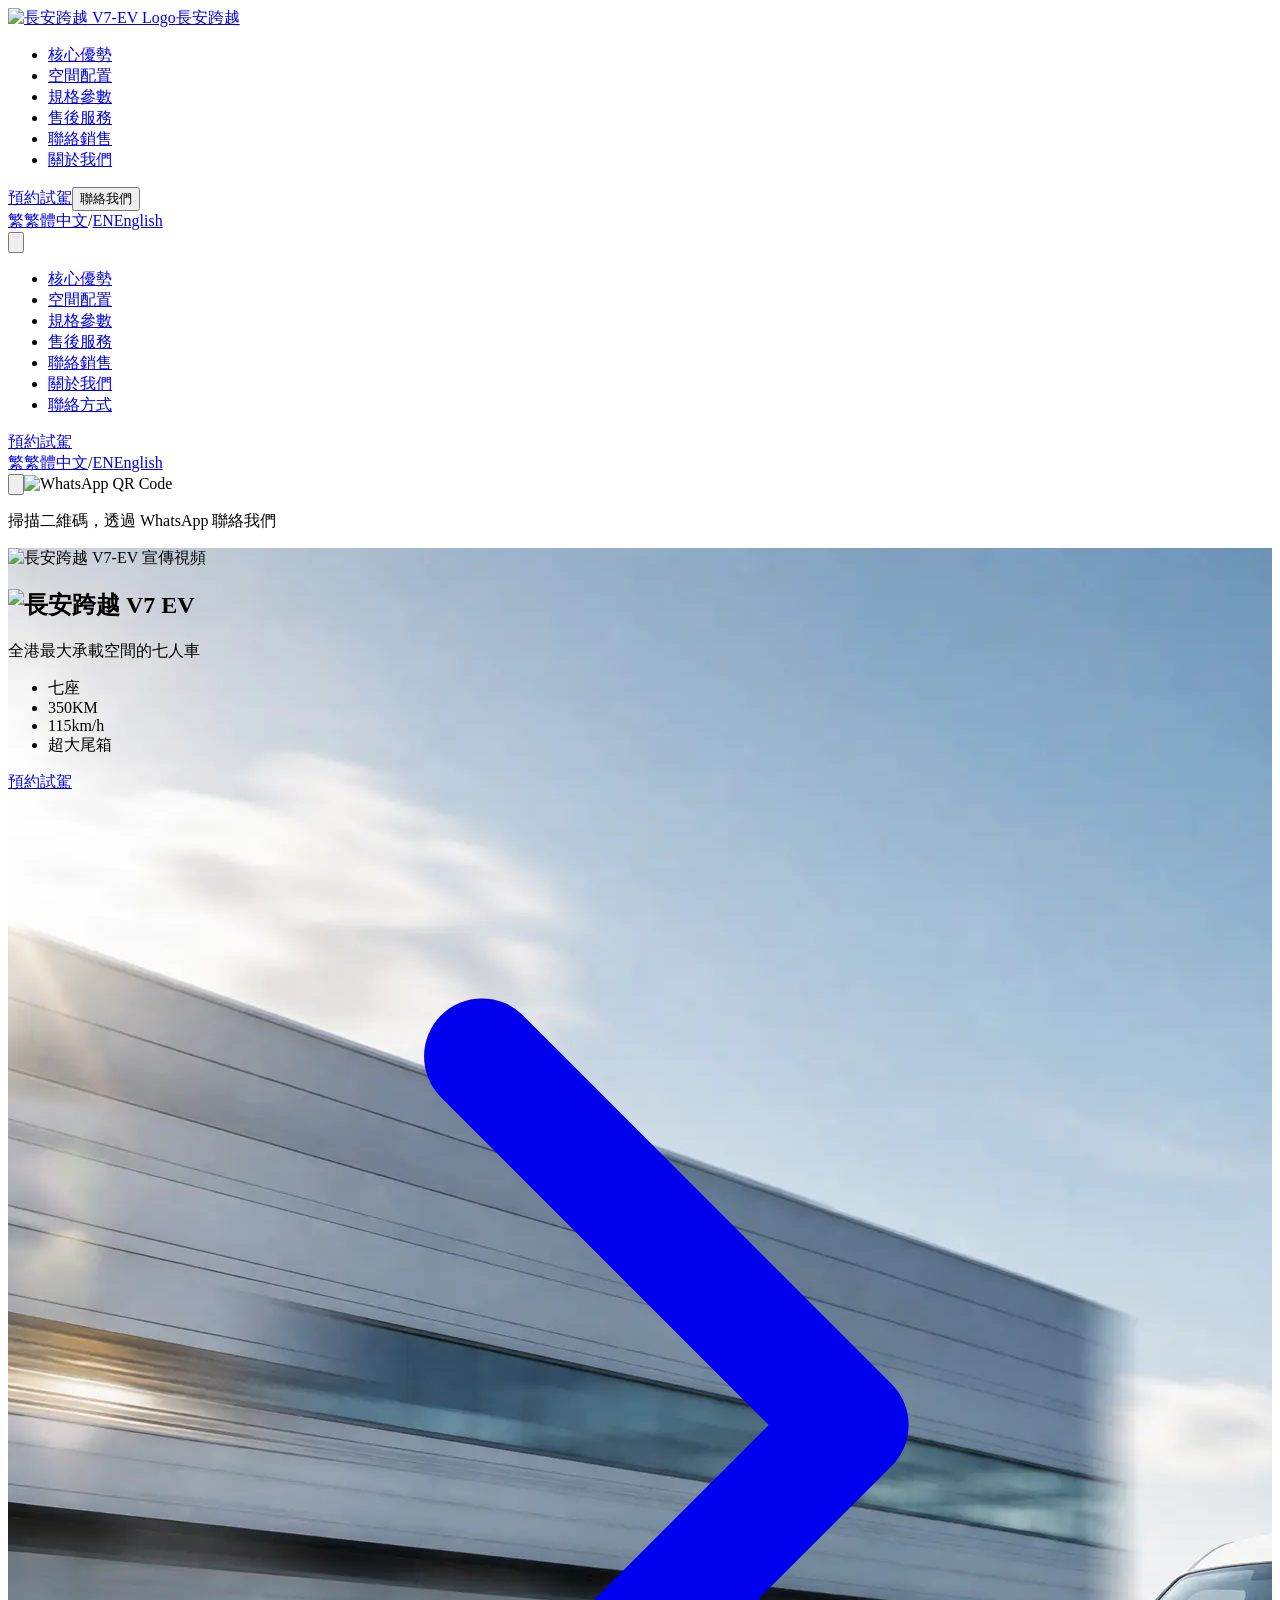
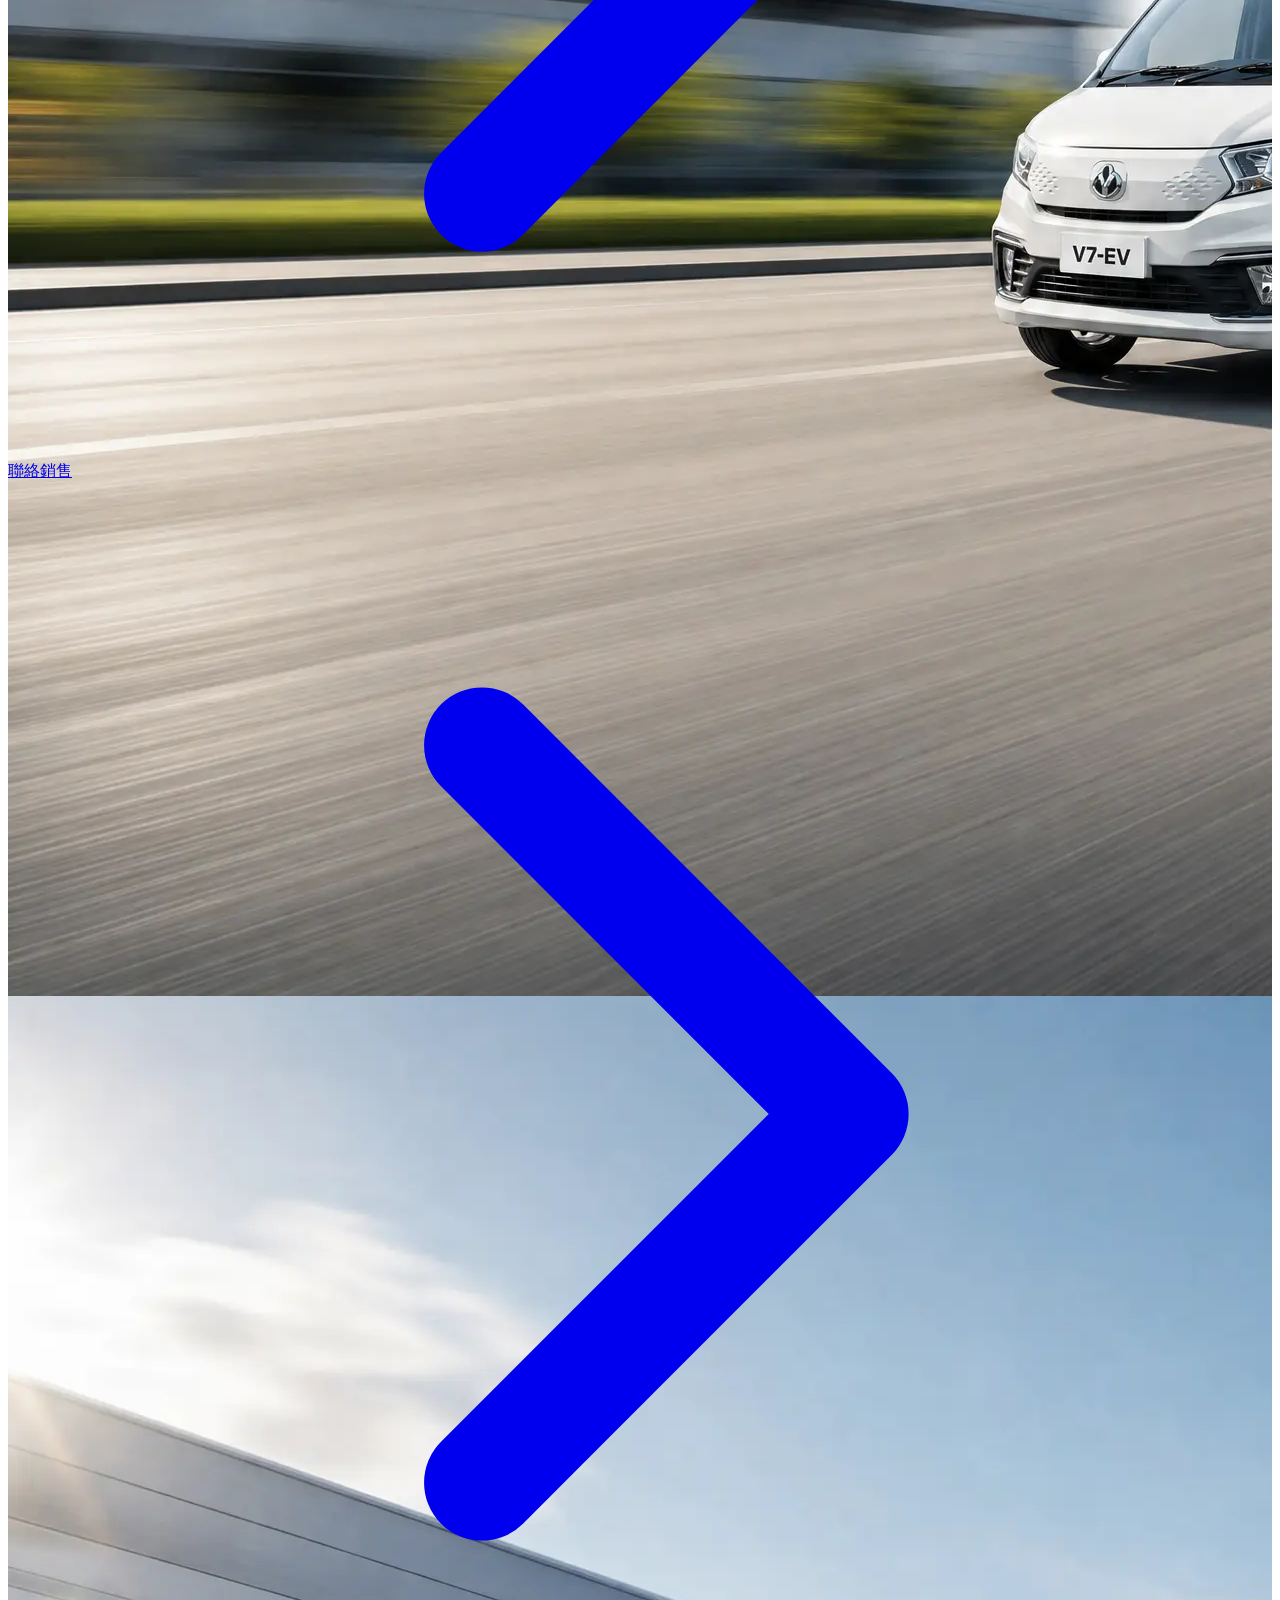
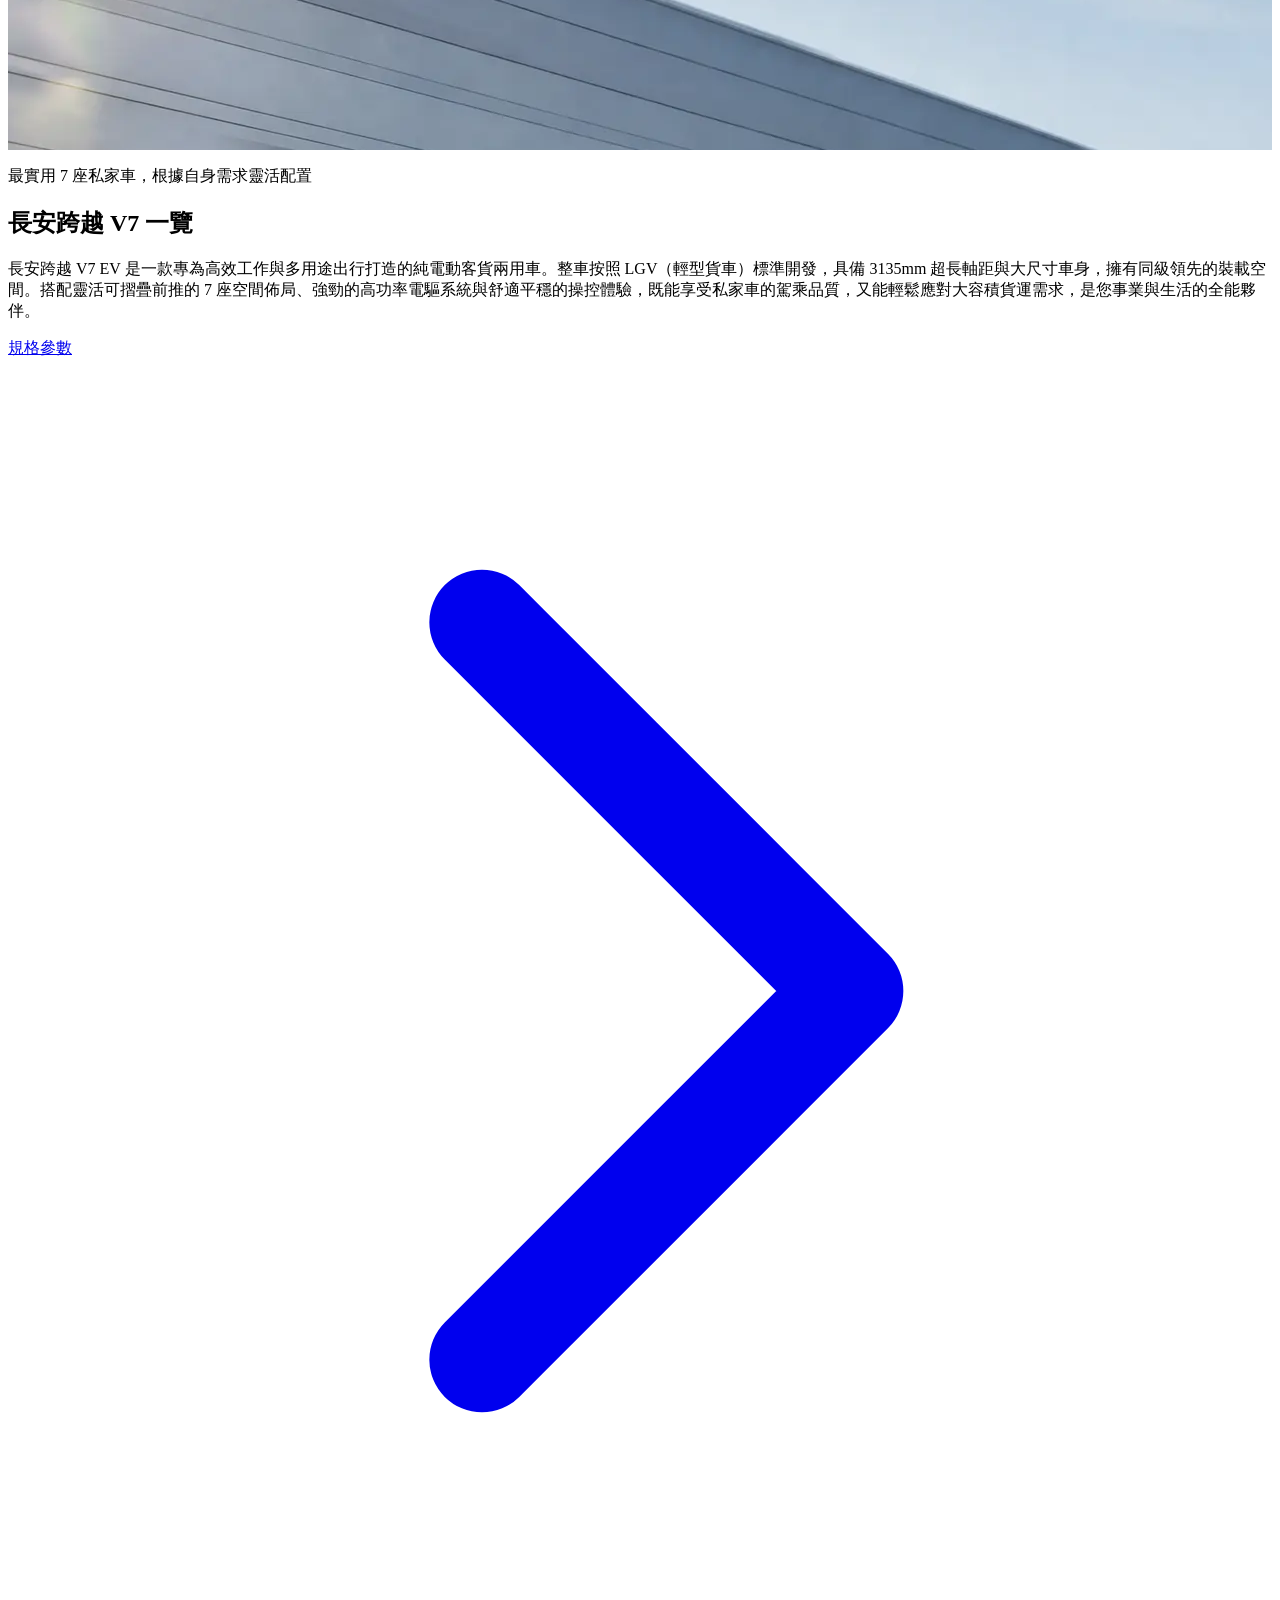
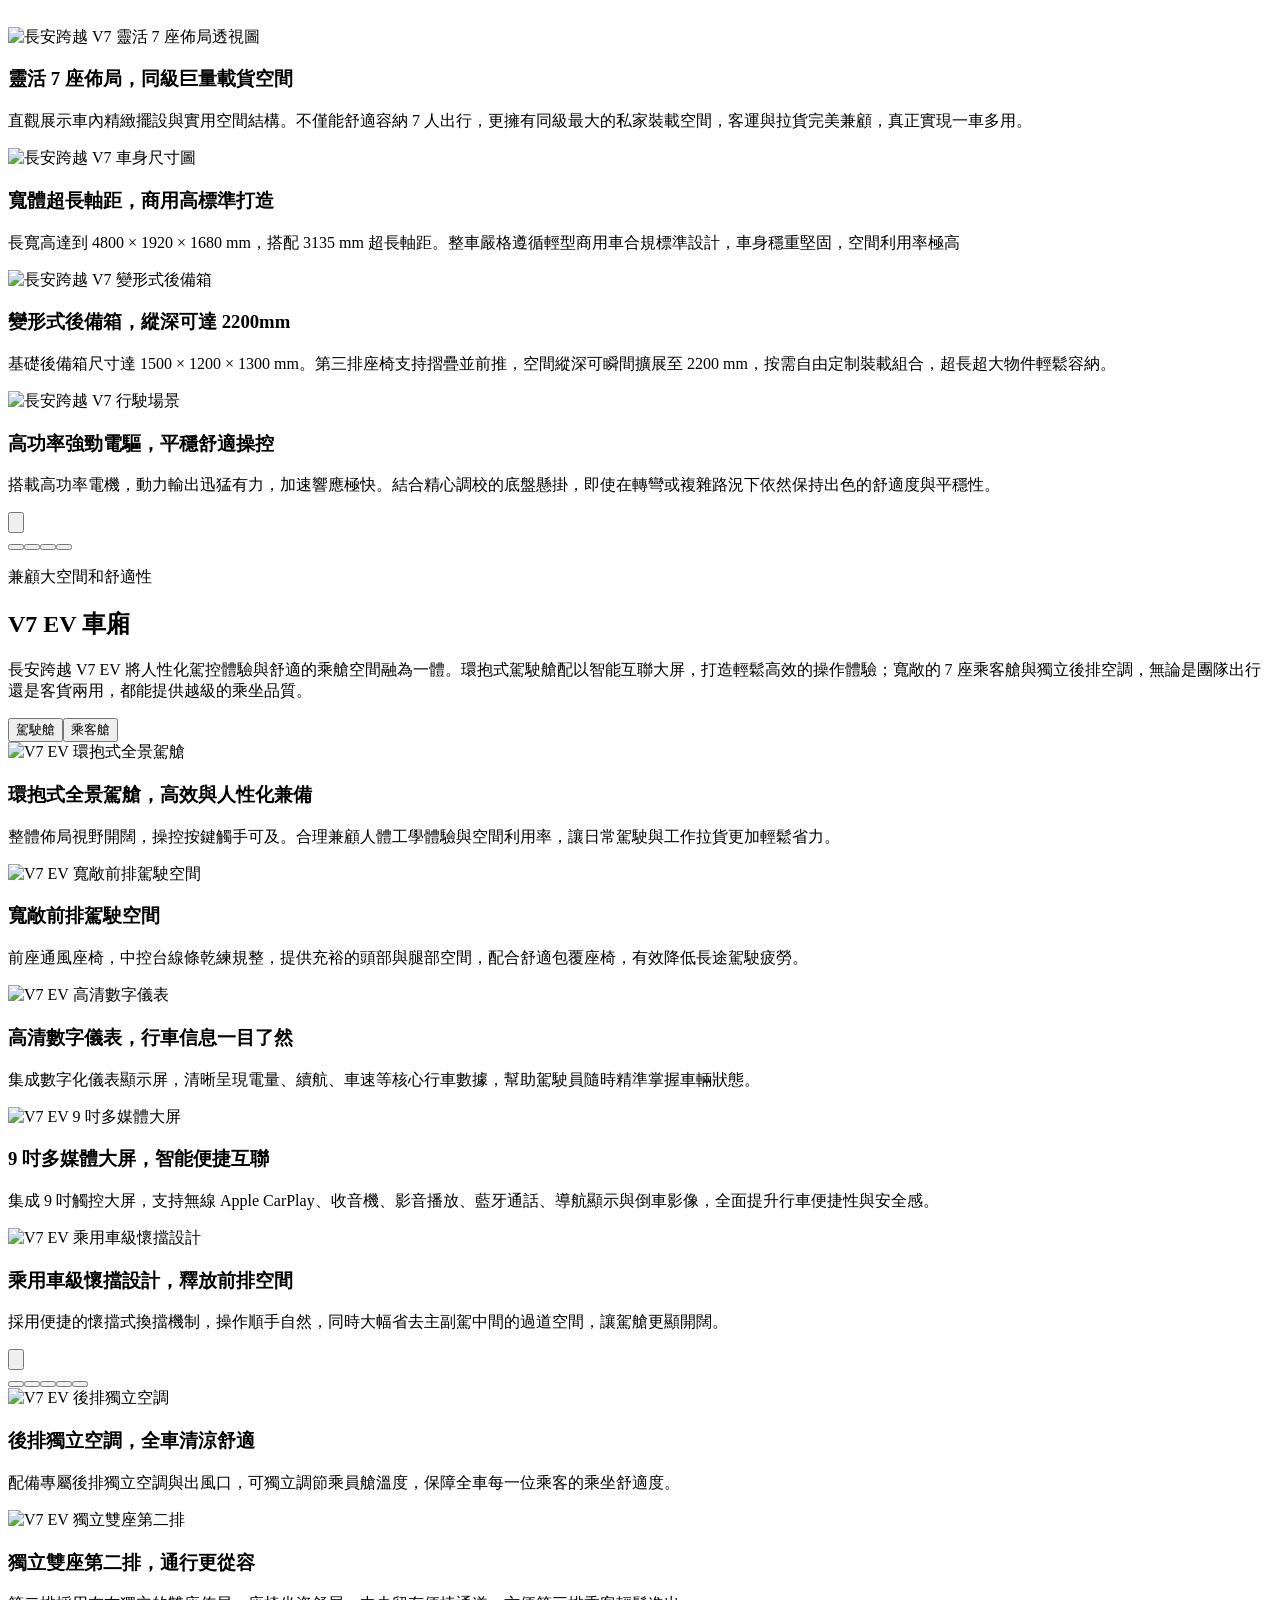
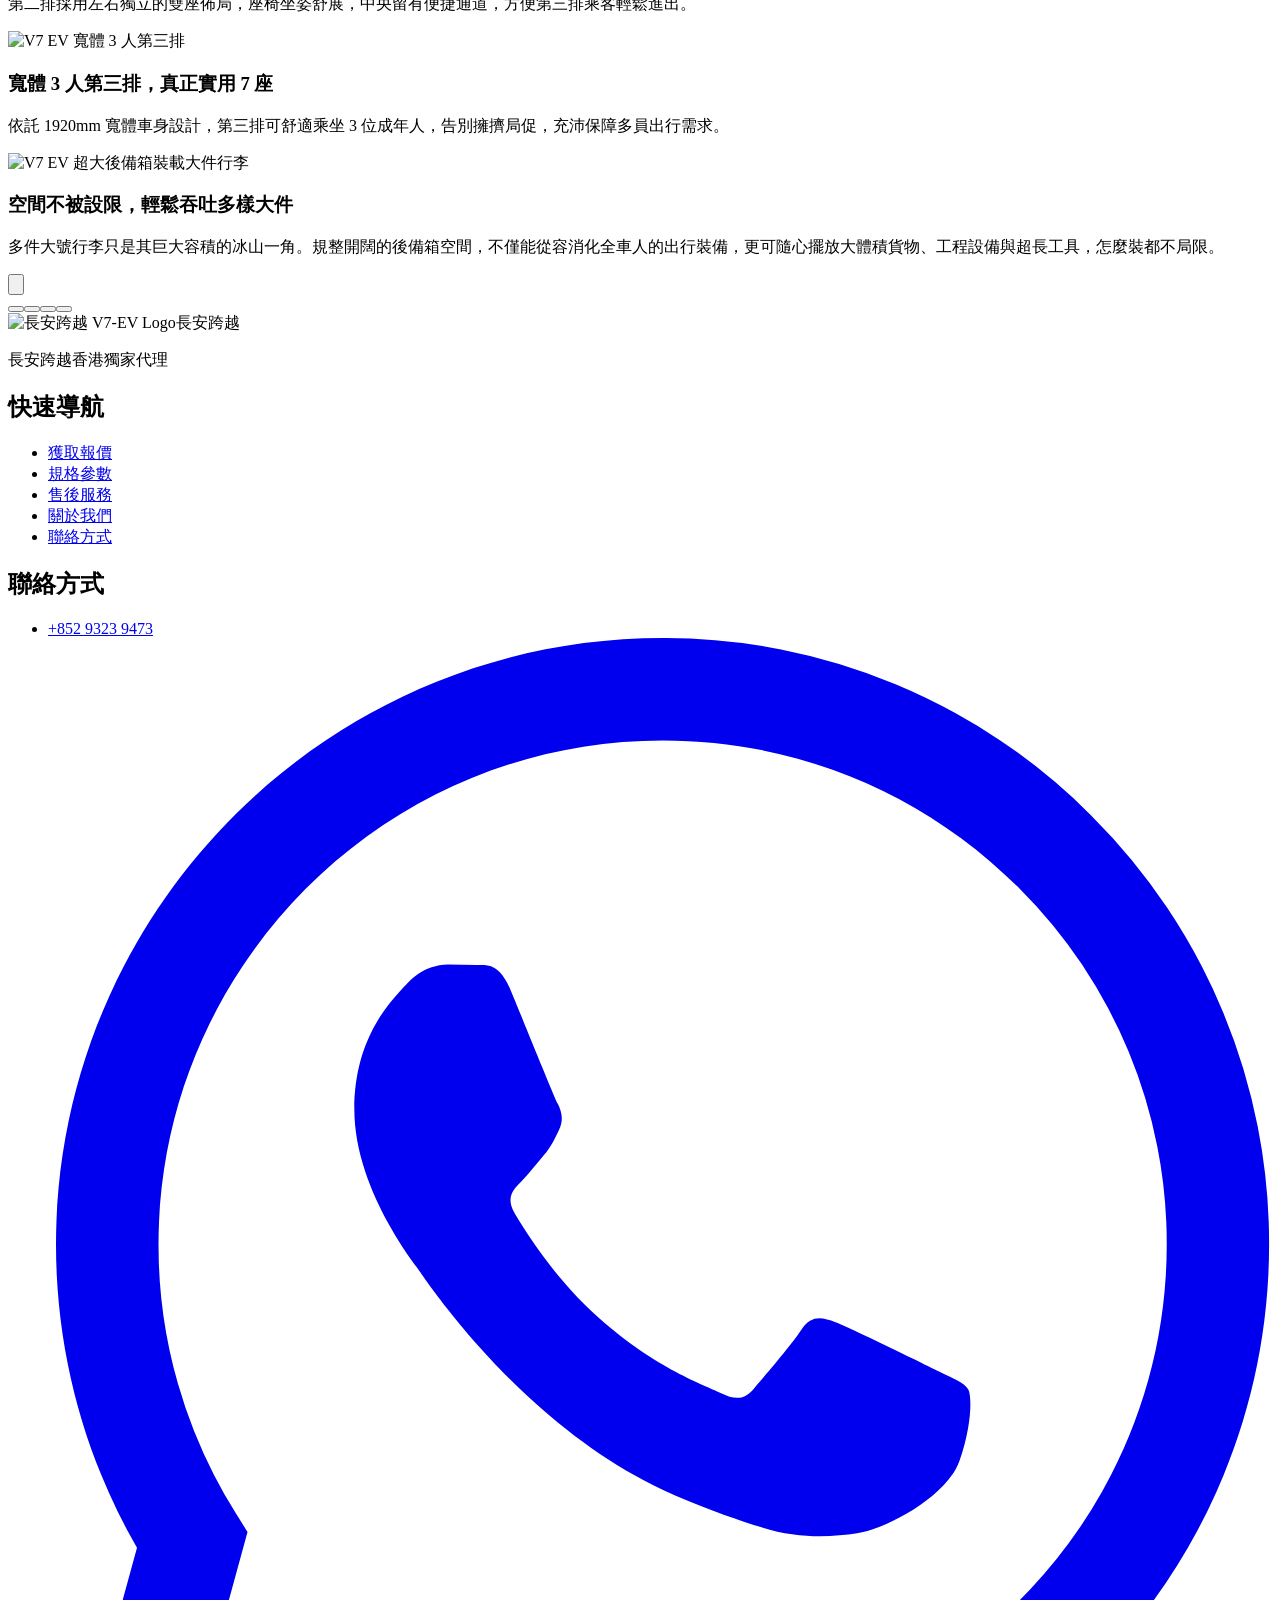
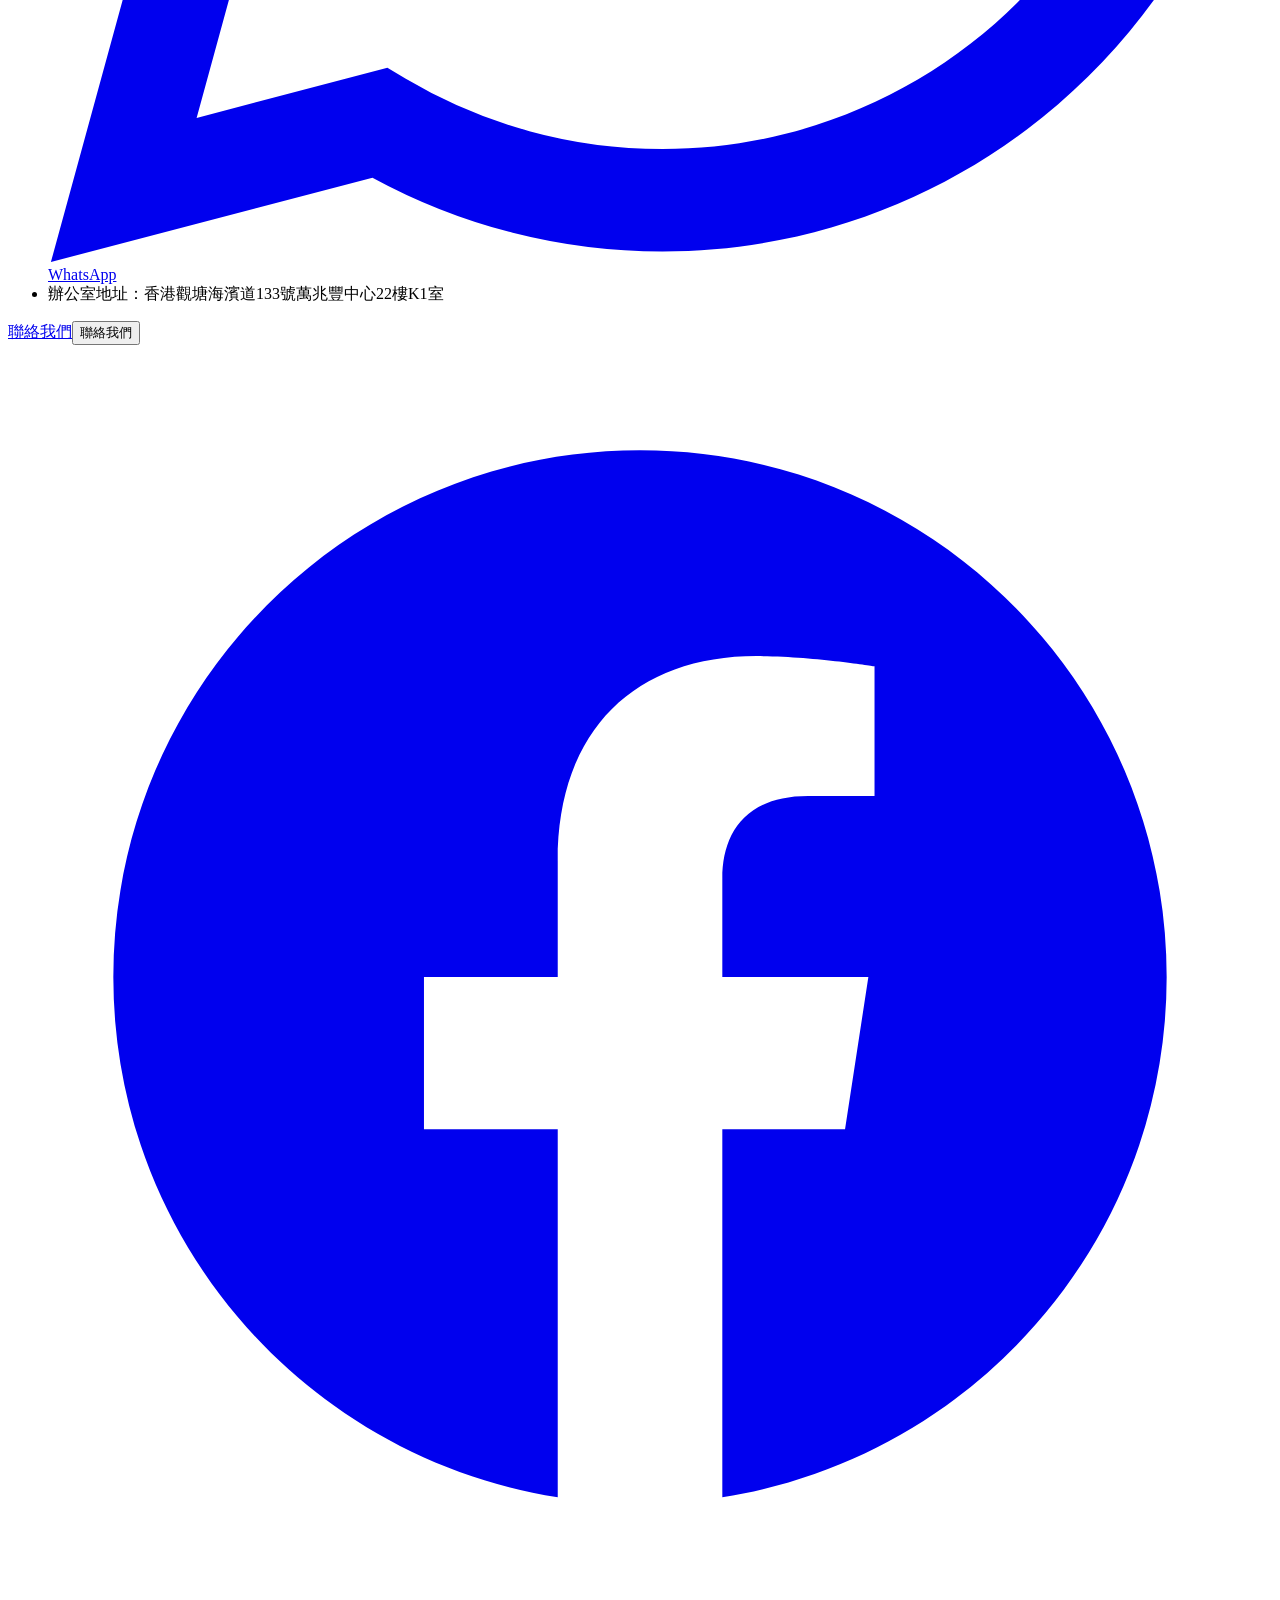
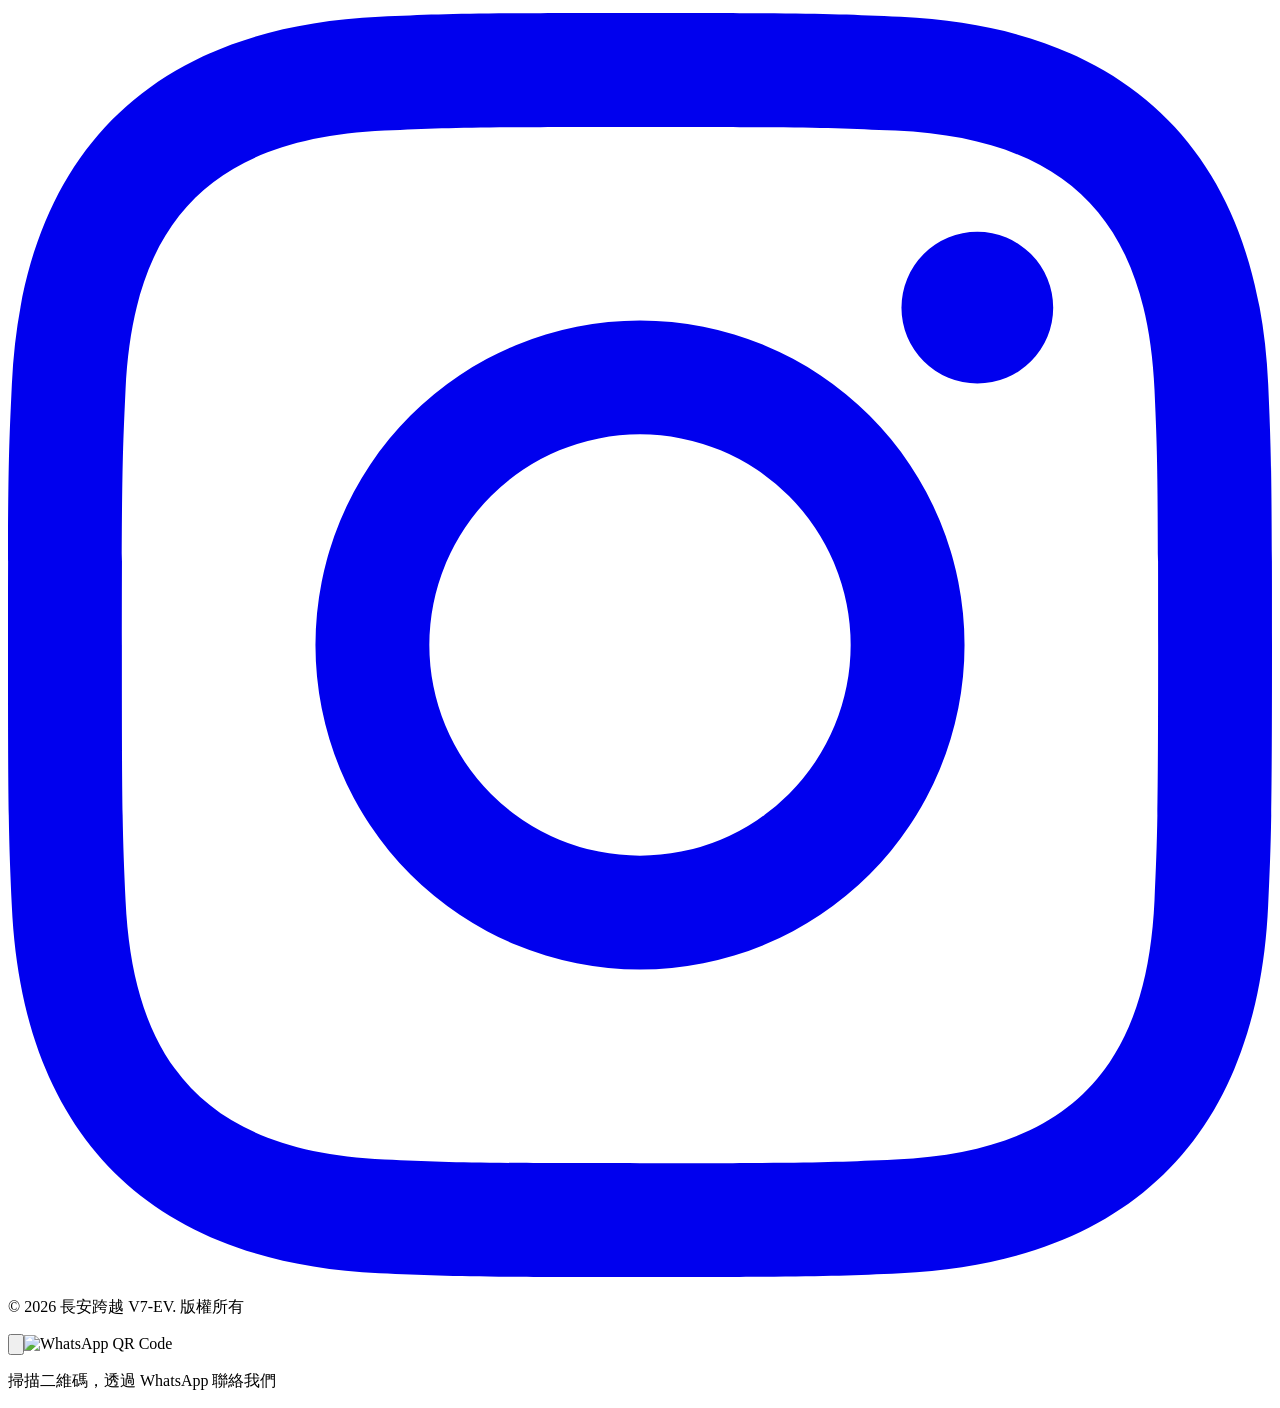
==== commit 645d3ea9: "deploy: 更新预览站 2026/11/21 12:10:34" ====
--- a/index.html
+++ b/index.html
@@ -1,2 +1,2 @@
-<!DOCTYPE html><html lang="zh-HK"><head><meta charset="UTF-8"><meta name="viewport" content="width=device-width, initial-scale=1.0"><!-- 首屏關鍵資源預加載：最高優先級搶先拉取，先於其它 lazy 資源 --><link rel="preload" as="image" href="/changan-kuayue-site/首屏视频.webp" fetchpriority="high"><link rel="icon" type="image/x-icon" sizes="32x32" href="/changan-kuayue-site/logo_32x32.ico"><link rel="icon" type="image/x-icon" sizes="128x128" href="/changan-kuayue-site/logo_128x128.ico"><meta name="generator" content="Astro v7.1.3"><meta name="google-site-verification" content="0D1V3waDpCHrHkHYDFCoTyOOjkteBc7x29vrm437ZYE"><!-- 基础 SEO --><title>長安跨越V7-EV | 長安跨越香港獨家代理 | 電動七人車</title><meta name="description" content="長安跨越香港獨家代理。長安跨越 V7-EV 電動七人車，續航350公里，1號牌照可去機場，適合 Uber 滴滴網約車。零排放環保，經濟實惠。香港觀塘展示廳歡迎預約試駕。"><meta name="keywords" content="電動車,電動七人車,van,長安 van,長安 v7 van,長安跨越香港,KYC,長安 v7,長安 V7,KYC V7-EV,長安汽車,新能源車,電動物流車,電動商用車,Uber 電動車,滴滴電動車,網約車,1號牌照,機場接送,零排放,環保車,香港電動車代理,電動車試駕,觀塘電動車,electric vehicle Hong Kong,EV Hong Kong"><meta name="robots" content="noindex, nofollow"><!-- Canonical 规范链接 --><link rel="canonical" href="https://www.changankuayue.hk/"><!-- 多語言 hreflang --><link rel="alternate" hreflang="zh-HK" href="https://www.changankuayue.hk/"><link rel="alternate" hreflang="en" href="https://www.changankuayue.hk/en/"><link rel="alternate" hreflang="x-default" href="https://www.changankuayue.hk/"><!-- Open Graph --><meta property="og:type" content="website"><meta property="og:title" content="長安跨越V7-EV | 長安跨越香港獨家代理 | 電動七人車"><meta property="og:description" content="長安跨越香港獨家代理。長安跨越 V7-EV 電動七人車，續航350公里，1號牌照可去機場，適合 Uber 滴滴網約車。零排放環保，經濟實惠。香港觀塘展示廳歡迎預約試駕。"><meta property="og:url" content="https://www.changankuayue.hk/"><meta property="og:site_name" content="長安跨越V7-EV"><meta property="og:locale" content="zh_HK"><meta property="og:image" content="https://www.changankuayue.hk/img/首页大图-1.webp"><meta property="og:image:width" content="1200"><meta property="og:image:height" content="630"><meta property="og:image:alt" content="長安跨越 V7-EV 電動七人車"><!-- Twitter Card --><meta name="twitter:card" content="summary_large_image"><meta name="twitter:title" content="長安跨越V7-EV | 長安跨越香港獨家代理 | 電動七人車"><meta name="twitter:description" content="長安跨越香港獨家代理。長安跨越 V7-EV 電動七人車，續航350公里，1號牌照可去機場，適合 Uber 滴滴網約車。零排放環保，經濟實惠。香港觀塘展示廳歡迎預約試駕。"><meta name="twitter:image" content="https://www.changankuayue.hk/img/首页大图-1.webp"><!-- 結構化數據 JSON-LD --><script type="application/ld+json">{"@context":"https://schema.org","@graph":[{"@type":"Organization","@id":"https://www.changankuayue.hk/#organization","name":"長安跨越 V7-EV","url":"https://www.changankuayue.hk","logo":"https://www.changankuayue.hk/logo-透明背景-无文字.png","description":"長安跨越香港獨家代理。長安跨越 V7-EV 電動七人車，續航350公里，1號牌照可去機場，適合 Uber 滴滴網約車。零排放環保，經濟實惠。香港觀塘展示廳歡迎預約試駕。","telephone":"+852-9323-9473","address":{"@type":"PostalAddress","streetAddress":"觀塘海濱道133號萬兆豐中心22樓K1室","addressLocality":"觀塘","addressRegion":"香港","addressCountry":"HK"},"sameAs":["https://www.facebook.com/share/1Gz782hzoR/","https://www.instagram.com/kychongkong"]},{"@type":"Product","name":"長安跨越 V7 EV","image":"https://www.changankuayue.hk/img/首页大图-1.webp","description":"長安跨越香港獨家代理。長安跨越 V7-EV 電動七人車，續航350公里，1號牌照可去機場，適合 Uber 滴滴網約車。零排放環保，經濟實惠。香港觀塘展示廳歡迎預約試駕。","brand":{"@type":"Brand","name":"長安跨越"},"category":"電動七人車","offers":{"@type":"Offer","price":"218800","priceCurrency":"HKD","availability":"https://schema.org/InStock","url":"https://www.changankuayue.hk/","seller":{"@id":"https://www.changankuayue.hk/#organization"}}},{"@type":"WebSite","@id":"https://www.changankuayue.hk/#website","url":"https://www.changankuayue.hk","name":"長安跨越V7-EV","publisher":{"@id":"https://www.changankuayue.hk/#organization"},"inLanguage":"zh-HK"}]}</script><link rel="stylesheet" href="/changan-kuayue-site/_astro/Footer.CWfFR6JC.css"></head><body><header class="sticky top-0 z-50 w-full border-b border-white/5 bg-black/95 backdrop-blur"><nav class="mx-auto flex h-16 max-w-7xl items-center gap-6 px-4 sm:px-6 lg:h-[4.5rem] lg:gap-10 lg:px-8"><!-- 左：Logo + 品牌（左對齊，貼近車企官網慣例） --><a href="/changan-kuayue-site/" class="flex shrink-0 items-center gap-2" aria-label="長安跨越 V7-EV"><img src="/changan-kuayue-site/logo-透明背景-无文字.png" alt="長安跨越 V7-EV Logo" class="h-7 w-9"><span class="text-lg font-semibold tracking-tight text-white">長安跨越</span></a><!-- 中：桌面橫向導航 --><ul class="hidden flex-1 items-center gap-8 lg:flex"><li><a href="/changan-kuayue-site/#advantages" class="group relative inline-block py-2 text-sm font-medium tracking-wide transition-colors text-slate-300 hover:text-white">核心優勢<span class="absolute inset-x-0 -bottom-0.5 h-px origin-left bg-white transition-transform duration-300 scale-x-0 group-hover:scale-x-100"></span></a></li><li><a href="/changan-kuayue-site/#space" class="group relative inline-block py-2 text-sm font-medium tracking-wide transition-colors text-slate-300 hover:text-white">空間配置<span class="absolute inset-x-0 -bottom-0.5 h-px origin-left bg-white transition-transform duration-300 scale-x-0 group-hover:scale-x-100"></span></a></li><li><a href="/changan-kuayue-site/#scenarios" class="group relative inline-block py-2 text-sm font-medium tracking-wide transition-colors text-slate-300 hover:text-white">場景應用<span class="absolute inset-x-0 -bottom-0.5 h-px origin-left bg-white transition-transform duration-300 scale-x-0 group-hover:scale-x-100"></span></a></li><li><a href="/changan-kuayue-site/specs" class="group relative inline-block py-2 text-sm font-medium tracking-wide transition-colors text-slate-300 hover:text-white">規格參數<span class="absolute inset-x-0 -bottom-0.5 h-px origin-left bg-white transition-transform duration-300 scale-x-0 group-hover:scale-x-100"></span></a></li><li><a href="/changan-kuayue-site/quote" class="group relative inline-block py-2 text-sm font-medium tracking-wide transition-colors text-slate-300 hover:text-white">獲取報價<span class="absolute inset-x-0 -bottom-0.5 h-px origin-left bg-white transition-transform duration-300 scale-x-0 group-hover:scale-x-100"></span></a></li><li><a href="/changan-kuayue-site/about" class="group relative inline-block py-2 text-sm font-medium tracking-wide transition-colors text-slate-300 hover:text-white">關於我們<span class="absolute inset-x-0 -bottom-0.5 h-px origin-left bg-white transition-transform duration-300 scale-x-0 group-hover:scale-x-100"></span></a></li></ul><!-- 右：預約試駕 + 聯絡我們 + 語言 + 移動端選單 --><div class="ml-auto flex items-center gap-2.5 lg:ml-0 lg:gap-3"><!-- 預約試駕：主 CTA（移動端保留，是轉化入口） --><a href="/changan-kuayue-site/test-drive" class="inline-flex items-center rounded-full bg-white px-4 py-1.5 text-xs font-semibold tracking-wide text-slate-900 transition-colors hover:bg-blue-600 hover:text-white sm:px-5 sm:py-2 sm:text-sm">預約試駕</a><!-- PC 端：彈出二維碼彈窗（移動端收進選單，避免頂欄擁擠） --><button id="wa-open" type="button" class="hidden items-center rounded-full border border-white/30 px-5 py-2 text-sm font-medium tracking-wide text-white transition-colors hover:border-blue-400 hover:text-blue-400 md:inline-flex">聯絡我們</button><!-- 桌面語言切換 --><div class="hidden lg:block"><div class="flex items-center gap-1 text-sm"><a href="/changan-kuayue-site/" hreflang="zh" class="px-1 transition-colors hover:text-blue-400 font-semibold text-blue-400">繁<span class="sr-only">繁體中文</span></a><span class="text-white/30">/</span><a href="/changan-kuayue-site/en/" hreflang="en" class="px-1 transition-colors hover:text-blue-400 text-slate-300">EN<span class="sr-only">English</span></a></div></div><!-- 移動端選單按鈕 --><button id="menu-toggle" type="button" aria-label="選單" aria-expanded="false" aria-controls="main-menu" class="ml-1 inline-flex items-center text-white transition-colors hover:text-blue-400 lg:hidden"><svg class="h-6 w-6" fill="none" stroke="currentColor" stroke-width="2" viewBox="0 0 24 24"><path stroke-linecap="round" stroke-linejoin="round" d="M4 6h16M4 12h16M4 18h16"></path></svg></button></div></nav><!-- 下拉選單（移動端）：導航 + 語言切換 + 預約試駕 --><div id="main-menu" class="hidden border-t border-white/10 bg-black lg:hidden"><div class="mx-auto max-w-7xl px-4 py-6 sm:px-6 lg:px-8"><ul class="space-y-1"><li><a href="/changan-kuayue-site/#advantages" class="block rounded-lg px-3 py-2.5 text-base font-medium text-slate-200 transition-colors hover:bg-white/5 hover:text-white">核心優勢</a></li><li><a href="/changan-kuayue-site/#space" class="block rounded-lg px-3 py-2.5 text-base font-medium text-slate-200 transition-colors hover:bg-white/5 hover:text-white">空間配置</a></li><li><a href="/changan-kuayue-site/#scenarios" class="block rounded-lg px-3 py-2.5 text-base font-medium text-slate-200 transition-colors hover:bg-white/5 hover:text-white">場景應用</a></li><li><a href="/changan-kuayue-site/specs" class="block rounded-lg px-3 py-2.5 text-base font-medium text-slate-200 transition-colors hover:bg-white/5 hover:text-white">規格參數</a></li><li><a href="/changan-kuayue-site/quote" class="block rounded-lg px-3 py-2.5 text-base font-medium text-slate-200 transition-colors hover:bg-white/5 hover:text-white">獲取報價</a></li><li><a href="/changan-kuayue-site/about" class="block rounded-lg px-3 py-2.5 text-base font-medium text-slate-200 transition-colors hover:bg-white/5 hover:text-white">關於我們</a></li><li><a href="/changan-kuayue-site/contact" class="block rounded-lg px-3 py-2.5 text-base font-medium text-slate-200 transition-colors hover:bg-white/5 hover:text-white">聯絡方式</a></li></ul><div class="mt-6 flex flex-col gap-5 border-t border-white/10 pt-6"><a href="/changan-kuayue-site/test-drive" class="mx-3 inline-flex items-center justify-center rounded-full bg-white px-5 py-2.5 text-sm font-semibold text-slate-900 transition-colors hover:bg-blue-600 hover:text-white">預約試駕</a><!-- 國際化切換 --><div class="px-3"><div class="flex items-center gap-1 text-sm"><a href="/changan-kuayue-site/" hreflang="zh" class="px-1 transition-colors hover:text-blue-400 font-semibold text-blue-400">繁<span class="sr-only">繁體中文</span></a><span class="text-white/30">/</span><a href="/changan-kuayue-site/en/" hreflang="en" class="px-1 transition-colors hover:text-blue-400 text-slate-300">EN<span class="sr-only">English</span></a></div></div></div></div></div><!-- WhatsApp 二維碼彈窗（PC 端） --><div id="wa-modal" class="fixed inset-0 z-[60] hidden items-center justify-center bg-black/60 p-4" role="dialog" aria-modal="true"><div class="relative w-full max-w-xs rounded-2xl bg-white p-8 text-center"><button id="wa-close" type="button" aria-label="關閉" class="absolute right-3 top-3 text-slate-400 transition-colors hover:text-slate-700"><svg class="h-6 w-6" fill="none" stroke="currentColor" stroke-width="2" viewBox="0 0 24 24"><path stroke-linecap="round" stroke-linejoin="round" d="M6 18L18 6M6 6l12 12"></path></svg></button><img src="/changan-kuayue-site/img/WhatsApp二维码.webp" alt="WhatsApp QR Code" class="mx-auto h-48 w-48 object-contain"><p class="mt-4 text-sm leading-relaxed text-slate-600">掃描二維碼，透過 WhatsApp 聯絡我們</p></div></div></header><script type="module">var e=document.getElementById(`menu-toggle`),t=document.getElementById(`main-menu`);e?.addEventListener(`click`,()=>{let n=t?.classList.toggle(`hidden`)===!1;e.setAttribute(`aria-expanded`,String(n))}),t?.querySelectorAll(`a`).forEach(n=>n.addEventListener(`click`,()=>{t.classList.add(`hidden`),e?.setAttribute(`aria-expanded`,`false`)}));var n=document.getElementById(`wa-open`),r=document.getElementById(`wa-modal`),i=document.getElementById(`wa-close`),a=()=>r?.classList.replace(`hidden`,`flex`),o=()=>r?.classList.replace(`flex`,`hidden`);n?.addEventListener(`click`,a),i?.addEventListener(`click`,o),r?.addEventListener(`click`,e=>{e.target===r&&o()}),document.addEventListener(`keydown`,e=>{e.key===`Escape`&&o()});</script><main><!-- 首屏視頻版；如需切回大圖版，改用 <Hero lang={lang} /> --><section class="relative flex min-h-[70vh] w-full items-end overflow-hidden bg-slate-900 bg-cover bg-center lg:min-h-[88vh] lg:items-center" style="background-image: url('/img/首页大图-1.webp')"><!-- 全屏通欄背景動態視頻（WebP 動圖）：高優先級搶先加載，是首屏核心視覺。
-       section 背景大圖作兜底，WebP 未載完前立即有畫面。其它模組圖片為 lazy，會在此之後加載 --><img src="/changan-kuayue-site/首屏视频.webp" alt="長安跨越 V7-EV 宣傳視頻" fetchpriority="high" class="absolute inset-0 h-full w-full object-cover"><!-- 深色漸層疊加：手機整體壓暗保證居中文字可讀，桌面由左向右加深 --><div class="absolute inset-0 bg-gradient-to-t from-black/70 via-black/25 to-transparent lg:bg-gradient-to-r lg:from-black/70 lg:via-black/40 lg:to-transparent"></div><!-- 文字：手機居中疊加，桌面靠左疊加 --><div class="relative mx-auto w-full max-w-7xl px-4 py-16 text-center sm:px-6 lg:px-8 lg:py-24 lg:text-left"><div class="mx-auto max-w-2xl lg:mx-0"><h1><img src="/changan-kuayue-site/img/标题.webp" alt="長安跨越 V7 EV" fetchpriority="high" class="mx-auto w-64 max-w-full sm:w-80 lg:mx-0 lg:w-[32rem]"></h1><p class="mt-4 text-base leading-relaxed text-slate-200 sm:text-lg lg:mt-6 lg:text-xl">私家車牌照，特大尾箱空間，商務生活一車兼顧</p><!-- 關鍵數據標籤 --><ul class="mt-6 flex flex-wrap justify-center gap-3 lg:mt-8 lg:justify-start"><li class="rounded-full bg-white/10 px-4 py-1.5 text-sm font-medium text-white backdrop-blur">七座</li><li class="rounded-full bg-white/10 px-4 py-1.5 text-sm font-medium text-white backdrop-blur">350KM</li><li class="rounded-full bg-white/10 px-4 py-1.5 text-sm font-medium text-white backdrop-blur">115km/h</li><li class="rounded-full bg-white/10 px-4 py-1.5 text-sm font-medium text-white backdrop-blur">超大尾箱</li></ul><!-- 雙 CTA 按鈕欄：主按鈕實心白底，次按鈕描邊玻璃質感 --><div class="mt-8 flex flex-col items-stretch gap-3 sm:flex-row sm:items-center sm:justify-center lg:mt-10 lg:justify-start"><a href="/changan-kuayue-site/test-drive" class="group inline-flex items-center justify-center gap-2 rounded-full bg-white px-8 py-3.5 text-base font-semibold tracking-wide text-slate-900 shadow-lg shadow-black/25 transition-all duration-300 hover:bg-blue-600 hover:text-white hover:shadow-blue-600/30">預約試駕<svg class="h-4 w-4 transition-transform duration-300 group-hover:translate-x-0.5" fill="none" stroke="currentColor" stroke-width="2.2" viewBox="0 0 24 24"><path stroke-linecap="round" stroke-linejoin="round" d="M9 5l7 7-7 7"></path></svg></a><a href="/changan-kuayue-site/quote" class="group inline-flex items-center justify-center gap-2 rounded-full border border-white/45 bg-white/5 px-8 py-3.5 text-base font-semibold tracking-wide text-white backdrop-blur transition-all duration-300 hover:border-white hover:bg-white/15">獲取報價<svg class="h-4 w-4 transition-transform duration-300 group-hover:translate-x-0.5" fill="none" stroke="currentColor" stroke-width="2.2" viewBox="0 0 24 24"><path stroke-linecap="round" stroke-linejoin="round" d="M9 5l7 7-7 7"></path></svg></a></div></div></div></section><section id="advantages" class="w-full bg-white"><div class="mx-auto max-w-7xl px-4 py-16 sm:px-6 lg:px-8"><!-- 頂部文字區 --><p class="text-xs font-medium uppercase tracking-wide text-slate-500">最實用 7 座私家車，根據自身需求靈活配置</p><h2 class="mt-2 text-3xl font-semibold tracking-tight text-slate-900">長安跨越 V7 一覽</h2><p class="mt-4 max-w-4xl text-justify text-sm leading-relaxed text-slate-600">長安跨越 V7 EV 是一款專為高效工作與多用途出行打造的純電動客貨兩用車。整車按照 LGV（輕型貨車）標準開發，具備 3135mm 超長軸距與大尺寸車身，擁有同級領先的裝載空間。搭配靈活可摺疊前推的 7 座空間佈局、強勁的高功率電驅系統與舒適平穩的操控體驗，既能享受私家車的駕乘品質，又能輕鬆應對大容積貨運需求，是您事業與生活的全能夥伴。</p><!-- 了解更多：進入規格參數頁 --><a href="/changan-kuayue-site/specs" class="mt-4 inline-flex items-center gap-1 text-lg font-medium text-blue-600 transition-colors hover:text-blue-700">規格參數<svg class="h-5 w-5" fill="none" stroke="currentColor" stroke-width="2" viewBox="0 0 24 24"><path stroke-linecap="round" stroke-linejoin="round" d="M9 5l7 7-7 7"></path></svg></a><!-- 輪播區：每張卡為獨立 snap 單元 --><div class="relative mt-10"><div id="ov-track" class="flex snap-x snap-mandatory scroll-smooth gap-6 overflow-x-auto scrollbar-none"><article class="w-[85%] shrink-0 snap-start sm:w-[60%] md:w-[calc(50%-0.75rem)] lg:w-[calc(50%-0.75rem)]"><!-- 圖片區：16:9、圓角、無邊框；object-contain 保證尺寸標註圖完整不裁切 --><div class="flex aspect-video items-center justify-center overflow-hidden rounded-2xl bg-slate-50"><img src="/changan-kuayue-site/img/透视图-无尺寸.webp" alt="長安跨越 V7 靈活 7 座佈局透視圖" loading="lazy" decoding="async" class="h-full w-full object-contain transition duration-300 hover:scale-105"></div><!-- 文字區 --><h3 class="mb-2 mt-4 text-base font-semibold tracking-tight text-slate-900">靈活 7 座佈局，同級巨量載貨空間</h3><p class="text-xs leading-relaxed text-slate-600">直觀展示車內精緻擺設與實用空間結構。不僅能舒適容納 7 人出行，更擁有同級最大的私家裝載空間，客運與拉貨完美兼顧，真正實現一車多用。</p></article><article class="w-[85%] shrink-0 snap-start sm:w-[60%] md:w-[calc(50%-0.75rem)] lg:w-[calc(50%-0.75rem)]"><!-- 圖片區：16:9、圓角、無邊框；object-contain 保證尺寸標註圖完整不裁切 --><div class="flex aspect-video items-center justify-center overflow-hidden rounded-2xl bg-slate-50"><img src="/changan-kuayue-site/img/车身尺寸-原图.webp" alt="長安跨越 V7 車身尺寸圖" loading="lazy" decoding="async" class="h-full w-full object-contain transition duration-300 hover:scale-105"></div><!-- 文字區 --><h3 class="mb-2 mt-4 text-base font-semibold tracking-tight text-slate-900">寬體超長軸距，商用高標準打造</h3><p class="text-xs leading-relaxed text-slate-600">長寬高達到 4800 × 1920 × 1680 mm，搭配 3135 mm 超長軸距。整車嚴格遵循輕型商用車合規標準設計，車身穩重堅固，空間利用率極高</p></article><article class="w-[85%] shrink-0 snap-start sm:w-[60%] md:w-[calc(50%-0.75rem)] lg:w-[calc(50%-0.75rem)]"><!-- 圖片區：16:9、圓角、無邊框；object-contain 保證尺寸標註圖完整不裁切 --><div class="flex aspect-video items-center justify-center overflow-hidden rounded-2xl bg-slate-50"><img src="/changan-kuayue-site/img/后备箱第三排前推-1.webp" alt="長安跨越 V7 變形式後備箱" loading="lazy" decoding="async" class="h-full w-full object-contain transition duration-300 hover:scale-105"></div><!-- 文字區 --><h3 class="mb-2 mt-4 text-base font-semibold tracking-tight text-slate-900">變形式後備箱，縱深可達 2200mm</h3><p class="text-xs leading-relaxed text-slate-600">基礎後備箱尺寸達 1500 × 1200 × 1300 mm。第三排座椅支持摺疊並前推，空間縱深可瞬間擴展至 2200 mm，按需自由定制裝載組合，超長超大物件輕鬆容納。</p></article><article class="w-[85%] shrink-0 snap-start sm:w-[60%] md:w-[calc(50%-0.75rem)] lg:w-[calc(50%-0.75rem)]"><!-- 圖片區：16:9、圓角、無邊框；object-contain 保證尺寸標註圖完整不裁切 --><div class="flex aspect-video items-center justify-center overflow-hidden rounded-2xl bg-slate-50"><img src="/changan-kuayue-site/img/V7-EV_16x9.webp" alt="長安跨越 V7 行駛場景" loading="lazy" decoding="async" class="h-full w-full object-contain transition duration-300 hover:scale-105"></div><!-- 文字區 --><h3 class="mb-2 mt-4 text-base font-semibold tracking-tight text-slate-900">高功率強勁電驅，平穩舒適操控</h3><p class="text-xs leading-relaxed text-slate-600">搭載高功率電機，動力輸出迅猛有力，加速響應極快。結合精心調校的底盤懸掛，即使在轉彎或複雜路況下依然保持出色的舒適度與平穩性。</p></article></div><!-- 懸浮圓圈箭頭切換按鈕 --><button id="ov-next" type="button" aria-label="下一張" class="absolute right-4 top-[28%] hidden h-10 w-10 -translate-y-1/2 items-center justify-center rounded-full bg-white/90 text-slate-900 shadow-md backdrop-blur transition-colors hover:bg-white sm:flex"><svg class="h-5 w-5" fill="none" stroke="currentColor" stroke-width="2" viewBox="0 0 24 24"><path stroke-linecap="round" stroke-linejoin="round" d="M9 5l7 7-7 7"></path></svg></button></div><!-- 輪播圓點指示器（每張卡一個） --><div id="ov-dots" class="mt-8 flex justify-center space-x-2"><button type="button" data-index="0" aria-label="第 1 張" class="h-2 rounded-full transition-all w-6 bg-blue-600"></button><button type="button" data-index="1" aria-label="第 2 張" class="h-2 rounded-full transition-all w-2 bg-slate-300 hover:bg-slate-400"></button><button type="button" data-index="2" aria-label="第 3 張" class="h-2 rounded-full transition-all w-2 bg-slate-300 hover:bg-slate-400"></button><button type="button" data-index="3" aria-label="第 4 張" class="h-2 rounded-full transition-all w-2 bg-slate-300 hover:bg-slate-400"></button></div></div></section><script type="module">var e=document.getElementById(`ov-track`),t=document.getElementById(`ov-next`),n=Array.from(document.querySelectorAll(`#ov-dots button`));if(e&&n.length){let r=Array.from(e.children),i=t=>{let n=e.getBoundingClientRect();return r[t].getBoundingClientRect().left-n.left+e.scrollLeft},a=t=>{e.scrollTo({left:i(t),behavior:`smooth`})},o=()=>{let t=0,n=1/0;return r.forEach((r,a)=>{let o=Math.abs(i(a)-e.scrollLeft);o<n&&(n=o,t=a)}),t},s=()=>e.scrollLeft>=e.scrollWidth-e.clientWidth-1;e.addEventListener(`scroll`,()=>{let e=s()?n.length-1:o();n.forEach((t,n)=>{let r=n===e;t.classList.toggle(`w-6`,r),t.classList.toggle(`bg-blue-600`,r),t.classList.toggle(`w-2`,!r),t.classList.toggle(`bg-slate-300`,!r)})},{passive:!0}),n.forEach((e,t)=>e.addEventListener(`click`,()=>a(t))),t?.addEventListener(`click`,()=>a(s()?0:o()+1))}</script><section id="space" class="w-full bg-slate-50"><div class="mx-auto max-w-7xl px-4 py-16 sm:px-6 lg:px-8"><!-- 頂部文字區 --><p class="text-xs font-medium uppercase tracking-wide text-slate-500">兼顧大空間和舒適性</p><h2 class="mt-2 text-3xl font-semibold tracking-tight text-slate-900">V7 EV 車廂</h2><p class="mt-4 max-w-4xl text-justify text-sm leading-relaxed text-slate-600">長安跨越 V7 EV 將人性化駕控體驗與舒適的乘艙空間融為一體。環抱式駕駛艙配以智能互聯大屏，打造輕鬆高效的操作體驗；寬敞的 7 座乘客艙與獨立後排空調，無論是團隊出行還是客貨兩用，都能提供越級的乘坐品質。</p><!-- Tab 切換按鈕 --><div id="cabin-tabs" class="mt-8 flex gap-2" role="tablist"><button type="button" role="tab" data-tab="cockpit" aria-selected="true" class="cabin-tab rounded-full px-5 py-2 text-sm font-medium transition-colors bg-blue-600 text-white">駕駛艙</button><button type="button" role="tab" data-tab="passenger" aria-selected="false" class="cabin-tab rounded-full px-5 py-2 text-sm font-medium transition-colors bg-white text-slate-600 hover:text-blue-600">乘客艙</button></div><!-- Tab 面板 --><div data-panel="cockpit" class="cabin-panel mt-8"><div class="relative"><div class="cabin-track flex snap-x snap-mandatory scroll-smooth gap-6 overflow-x-auto scrollbar-none"><article class="w-[85%] shrink-0 snap-start sm:w-[60%] md:w-[calc(50%-0.75rem)] lg:w-[calc(50%-0.75rem)]"><!-- 圖片區：16:9、圓角、無邊框 --><div class="flex aspect-video items-center justify-center overflow-hidden rounded-2xl bg-white"><img src="/changan-kuayue-site/img/内饰-全景图.webp" alt="V7 EV 環抱式全景駕艙" loading="lazy" decoding="async" class="h-full w-full object-cover transition duration-300 hover:scale-105"></div><!-- 文字區 --><h3 class="mb-2 mt-4 text-base font-semibold tracking-tight text-slate-900">環抱式全景駕艙，高效與人性化兼備</h3><p class="text-xs leading-relaxed text-slate-600">整體佈局視野開闊，操控按鍵觸手可及。合理兼顧人體工學體驗與空間利用率，讓日常駕駛與工作拉貨更加輕鬆省力。</p></article><article class="w-[85%] shrink-0 snap-start sm:w-[60%] md:w-[calc(50%-0.75rem)] lg:w-[calc(50%-0.75rem)]"><!-- 圖片區：16:9、圓角、無邊框 --><div class="flex aspect-video items-center justify-center overflow-hidden rounded-2xl bg-white"><img src="/changan-kuayue-site/img/内饰1排-1.webp" alt="V7 EV 寬敞前排駕駛空間" loading="lazy" decoding="async" class="h-full w-full object-cover transition duration-300 hover:scale-105"></div><!-- 文字區 --><h3 class="mb-2 mt-4 text-base font-semibold tracking-tight text-slate-900">寬敞前排駕駛空間</h3><p class="text-xs leading-relaxed text-slate-600">前座通風座椅，中控台線條乾練規整，提供充裕的頭部與腿部空間，配合舒適包覆座椅，有效降低長途駕駛疲勞。</p></article><article class="w-[85%] shrink-0 snap-start sm:w-[60%] md:w-[calc(50%-0.75rem)] lg:w-[calc(50%-0.75rem)]"><!-- 圖片區：16:9、圓角、無邊框 --><div class="flex aspect-video items-center justify-center overflow-hidden rounded-2xl bg-white"><img src="/changan-kuayue-site/img/数字仪表盘.webp" alt="V7 EV 高清數字儀表" loading="lazy" decoding="async" class="h-full w-full object-cover transition duration-300 hover:scale-105"></div><!-- 文字區 --><h3 class="mb-2 mt-4 text-base font-semibold tracking-tight text-slate-900">高清數字儀表，行車信息一目了然</h3><p class="text-xs leading-relaxed text-slate-600">集成數字化儀表顯示屏，清晰呈現電量、續航、車速等核心行車數據，幫助駕駛員隨時精準掌握車輛狀態。</p></article><article class="w-[85%] shrink-0 snap-start sm:w-[60%] md:w-[calc(50%-0.75rem)] lg:w-[calc(50%-0.75rem)]"><!-- 圖片區：16:9、圓角、無邊框 --><div class="flex aspect-video items-center justify-center overflow-hidden rounded-2xl bg-white"><img src="/changan-kuayue-site/img/内饰-驾驶舱-多媒体.webp" alt="V7 EV 9 吋多媒體大屏" loading="lazy" decoding="async" class="h-full w-full object-cover transition duration-300 hover:scale-105"></div><!-- 文字區 --><h3 class="mb-2 mt-4 text-base font-semibold tracking-tight text-slate-900">9 吋多媒體大屏，智能便捷互聯</h3><p class="text-xs leading-relaxed text-slate-600">集成 9 吋觸控大屏，支持無線 Apple CarPlay、收音機、影音播放、藍牙通話、導航顯示與倒車影像，全面提升行車便捷性與安全感。</p></article><article class="w-[85%] shrink-0 snap-start sm:w-[60%] md:w-[calc(50%-0.75rem)] lg:w-[calc(50%-0.75rem)]"><!-- 圖片區：16:9、圓角、無邊框 --><div class="flex aspect-video items-center justify-center overflow-hidden rounded-2xl bg-white"><img src="/changan-kuayue-site/img/内饰-驾驶室-怀挡.webp" alt="V7 EV 乘用車級懷擋設計" loading="lazy" decoding="async" class="h-full w-full object-cover transition duration-300 hover:scale-105"></div><!-- 文字區 --><h3 class="mb-2 mt-4 text-base font-semibold tracking-tight text-slate-900">乘用車級懷擋設計，釋放前排空間</h3><p class="text-xs leading-relaxed text-slate-600">採用便捷的懷擋式換擋機制，操作順手自然，同時大幅省去主副駕中間的過道空間，讓駕艙更顯開闊。</p></article></div><!-- 懸浮圓圈箭頭切換按鈕 --><button type="button" aria-label="下一張" class="cabin-next absolute right-4 top-[28%] hidden h-10 w-10 -translate-y-1/2 items-center justify-center rounded-full bg-white/90 text-slate-900 shadow-md backdrop-blur transition-colors hover:bg-white sm:flex"><svg class="h-5 w-5" fill="none" stroke="currentColor" stroke-width="2" viewBox="0 0 24 24"><path stroke-linecap="round" stroke-linejoin="round" d="M9 5l7 7-7 7"></path></svg></button></div><!-- 輪播圓點指示器（每張卡一個） --><div class="cabin-dots mt-8 flex justify-center space-x-2"><button type="button" data-index="0" aria-label="第 1 張" class="h-2 rounded-full transition-all w-6 bg-blue-600"></button><button type="button" data-index="1" aria-label="第 2 張" class="h-2 rounded-full transition-all w-2 bg-slate-300 hover:bg-slate-400"></button><button type="button" data-index="2" aria-label="第 3 張" class="h-2 rounded-full transition-all w-2 bg-slate-300 hover:bg-slate-400"></button><button type="button" data-index="3" aria-label="第 4 張" class="h-2 rounded-full transition-all w-2 bg-slate-300 hover:bg-slate-400"></button><button type="button" data-index="4" aria-label="第 5 張" class="h-2 rounded-full transition-all w-2 bg-slate-300 hover:bg-slate-400"></button></div></div><div data-panel="passenger" class="cabin-panel mt-8 hidden"><div class="relative"><div class="cabin-track flex snap-x snap-mandatory scroll-smooth gap-6 overflow-x-auto scrollbar-none"><article class="w-[85%] shrink-0 snap-start sm:w-[60%] md:w-[calc(50%-0.75rem)] lg:w-[calc(50%-0.75rem)]"><!-- 圖片區：16:9、圓角、無邊框 --><div class="flex aspect-video items-center justify-center overflow-hidden rounded-2xl bg-white"><img src="/changan-kuayue-site/img/二排空调.webp" alt="V7 EV 後排獨立空調" loading="lazy" decoding="async" class="h-full w-full object-cover transition duration-300 hover:scale-105"></div><!-- 文字區 --><h3 class="mb-2 mt-4 text-base font-semibold tracking-tight text-slate-900">後排獨立空調，全車清涼舒適</h3><p class="text-xs leading-relaxed text-slate-600">配備專屬後排獨立空調與出風口，可獨立調節乘員艙溫度，保障全車每一位乘客的乘坐舒適度。</p></article><article class="w-[85%] shrink-0 snap-start sm:w-[60%] md:w-[calc(50%-0.75rem)] lg:w-[calc(50%-0.75rem)]"><!-- 圖片區：16:9、圓角、無邊框 --><div class="flex aspect-video items-center justify-center overflow-hidden rounded-2xl bg-white"><img src="/changan-kuayue-site/img/内饰-第二排座椅.webp" alt="V7 EV 獨立雙座第二排" loading="lazy" decoding="async" class="h-full w-full object-cover transition duration-300 hover:scale-105"></div><!-- 文字區 --><h3 class="mb-2 mt-4 text-base font-semibold tracking-tight text-slate-900">獨立雙座第二排，通行更從容</h3><p class="text-xs leading-relaxed text-slate-600">第二排採用左右獨立的雙座佈局，座椅坐姿舒展，中央留有便捷通道，方便第三排乘客輕鬆進出。</p></article><article class="w-[85%] shrink-0 snap-start sm:w-[60%] md:w-[calc(50%-0.75rem)] lg:w-[calc(50%-0.75rem)]"><!-- 圖片區：16:9、圓角、無邊框 --><div class="flex aspect-video items-center justify-center overflow-hidden rounded-2xl bg-white"><img src="/changan-kuayue-site/img/内饰-三排座椅.webp" alt="V7 EV 寬體 3 人第三排" loading="lazy" decoding="async" class="h-full w-full object-cover transition duration-300 hover:scale-105"></div><!-- 文字區 --><h3 class="mb-2 mt-4 text-base font-semibold tracking-tight text-slate-900">寬體 3 人第三排，真正實用 7 座</h3><p class="text-xs leading-relaxed text-slate-600">依託 1920mm 寬體車身設計，第三排可舒適乘坐 3 位成年人，告別擁擠局促，充沛保障多員出行需求。</p></article><article class="w-[85%] shrink-0 snap-start sm:w-[60%] md:w-[calc(50%-0.75rem)] lg:w-[calc(50%-0.75rem)]"><!-- 圖片區：16:9、圓角、無邊框 --><div class="flex aspect-video items-center justify-center overflow-hidden rounded-2xl bg-white"><img src="/changan-kuayue-site/img/后备箱-放很多行李.webp" alt="V7 EV 超大後備箱裝載大件行李" loading="lazy" decoding="async" class="h-full w-full object-cover transition duration-300 hover:scale-105"></div><!-- 文字區 --><h3 class="mb-2 mt-4 text-base font-semibold tracking-tight text-slate-900">空間不被設限，輕鬆吞吐多樣大件</h3><p class="text-xs leading-relaxed text-slate-600">多件大號行李只是其巨大容積的冰山一角。規整開闊的後備箱空間，不僅能從容消化全車人的出行裝備，更可隨心擺放大體積貨物、工程設備與超長工具，怎麼裝都不局限。</p></article></div><!-- 懸浮圓圈箭頭切換按鈕 --><button type="button" aria-label="下一張" class="cabin-next absolute right-4 top-[28%] hidden h-10 w-10 -translate-y-1/2 items-center justify-center rounded-full bg-white/90 text-slate-900 shadow-md backdrop-blur transition-colors hover:bg-white sm:flex"><svg class="h-5 w-5" fill="none" stroke="currentColor" stroke-width="2" viewBox="0 0 24 24"><path stroke-linecap="round" stroke-linejoin="round" d="M9 5l7 7-7 7"></path></svg></button></div><!-- 輪播圓點指示器（每張卡一個） --><div class="cabin-dots mt-8 flex justify-center space-x-2"><button type="button" data-index="0" aria-label="第 1 張" class="h-2 rounded-full transition-all w-6 bg-blue-600"></button><button type="button" data-index="1" aria-label="第 2 張" class="h-2 rounded-full transition-all w-2 bg-slate-300 hover:bg-slate-400"></button><button type="button" data-index="2" aria-label="第 3 張" class="h-2 rounded-full transition-all w-2 bg-slate-300 hover:bg-slate-400"></button><button type="button" data-index="3" aria-label="第 4 張" class="h-2 rounded-full transition-all w-2 bg-slate-300 hover:bg-slate-400"></button></div></div></div></section><script type="module">function e(e){let t=e.querySelector(`.cabin-track`),n=e.querySelector(`.cabin-next`),r=Array.from(e.querySelectorAll(`.cabin-dots button`));if(!t||!r.length)return;let i=Array.from(t.children),a=e=>{let n=t.getBoundingClientRect();return i[e].getBoundingClientRect().left-n.left+t.scrollLeft},o=e=>t.scrollTo({left:a(e),behavior:`smooth`}),s=()=>t.scrollLeft>=t.scrollWidth-t.clientWidth-1,c=()=>{let e=0,n=1/0;return i.forEach((r,i)=>{let o=Math.abs(a(i)-t.scrollLeft);o<n&&(n=o,e=i)}),e};t.addEventListener(`scroll`,()=>{let e=s()?r.length-1:c();r.forEach((t,n)=>{let r=n===e;t.classList.toggle(`w-6`,r),t.classList.toggle(`bg-blue-600`,r),t.classList.toggle(`w-2`,!r),t.classList.toggle(`bg-slate-300`,!r)})},{passive:!0}),r.forEach((e,t)=>e.addEventListener(`click`,()=>o(t))),n?.addEventListener(`click`,()=>o(s()?0:c()+1))}var t=document.getElementById(`space`);if(t){let n=Array.from(t.querySelectorAll(`.cabin-tab`)),r=Array.from(t.querySelectorAll(`.cabin-panel`));r.forEach(e),n.forEach(e=>{e.addEventListener(`click`,()=>{let t=e.dataset.tab;n.forEach(t=>{let n=t===e;t.setAttribute(`aria-selected`,String(n)),t.classList.toggle(`bg-blue-600`,n),t.classList.toggle(`text-white`,n),t.classList.toggle(`bg-white`,!n),t.classList.toggle(`text-slate-600`,!n)}),r.forEach(e=>e.classList.toggle(`hidden`,e.dataset.panel!==t))})})}</script><section id="scenarios" class="w-full bg-white"><div class="mx-auto max-w-7xl px-4 py-16 sm:px-6 lg:px-8"><!-- 頂部文字區 --><p class="text-xs font-medium uppercase tracking-wide text-slate-500">高性價比 · 一車多用</p><h2 class="mt-2 text-3xl font-semibold tracking-tight text-slate-900">豐富的應用場景</h2><p class="mt-4 max-w-4xl text-justify text-sm leading-relaxed text-slate-600">憑藉卓越的裝載空間與極高的性價比，長安跨越 V7 EV 能夠輕鬆勝任工程施工、城配物流到團隊出行等多重任務，是您創業拉貨與高效工作的可靠夥伴。</p><!-- 場景卡：橫滑 Swiper（手機 / 桌面皆可滑動，不一次鋪滿） --><div class="relative mt-10"><div id="sc-track" class="flex snap-x snap-mandatory scroll-smooth gap-6 overflow-x-auto scrollbar-none"><article class="w-[85%] shrink-0 snap-start sm:w-[45%] lg:w-[calc(33.333%-1rem)]"><!-- 圖片區：4:3、圓角、無邊框、hover 微放大 --><div class="aspect-[4/3] overflow-hidden rounded-2xl bg-slate-50"><img src="/changan-kuayue-site/img/应用场景图1-装修.webp" alt="V7 EV 裝修建材運輸場景" loading="lazy" decoding="async" class="h-full w-full object-cover transition duration-300 hover:scale-105"></div><!-- 文字區 --><h3 class="mb-2 mt-4 text-base font-semibold tracking-tight text-slate-900">裝修建材運輸</h3><p class="text-xs leading-relaxed text-slate-600">超大空間容納板材與工具，超長物件輕鬆裝載，裝修拉貨省時省力。</p></article><article class="w-[85%] shrink-0 snap-start sm:w-[45%] lg:w-[calc(33.333%-1rem)]"><!-- 圖片區：4:3、圓角、無邊框、hover 微放大 --><div class="aspect-[4/3] overflow-hidden rounded-2xl bg-slate-50"><img src="/changan-kuayue-site/img/应用场景图2-电线施工.webp" alt="V7 EV 電力通信工程場景" loading="lazy" decoding="async" class="h-full w-full object-cover transition duration-300 hover:scale-105"></div><!-- 文字區 --><h3 class="mb-2 mt-4 text-base font-semibold tracking-tight text-slate-900">電力通信工程</h3><p class="text-xs leading-relaxed text-slate-600">同時滿足施工人員乘坐與專業設備運載，現場應急作業更高效。</p></article><article class="w-[85%] shrink-0 snap-start sm:w-[45%] lg:w-[calc(33.333%-1rem)]"><!-- 圖片區：4:3、圓角、無邊框、hover 微放大 --><div class="aspect-[4/3] overflow-hidden rounded-2xl bg-slate-50"><img src="/changan-kuayue-site/img/应用场景图3-道路施工.webp" alt="V7 EV 道路工程養護場景" loading="lazy" decoding="async" class="h-full w-full object-cover transition duration-300 hover:scale-105"></div><!-- 文字區 --><h3 class="mb-2 mt-4 text-base font-semibold tracking-tight text-slate-900">道路工程養護</h3><p class="text-xs leading-relaxed text-slate-600">車身結構堅固耐用，強勁動力輕鬆應對各類複雜路況與高強度作業。</p></article><article class="w-[85%] shrink-0 snap-start sm:w-[45%] lg:w-[calc(33.333%-1rem)]"><!-- 圖片區：4:3、圓角、無邊框、hover 微放大 --><div class="aspect-[4/3] overflow-hidden rounded-2xl bg-slate-50"><img src="/changan-kuayue-site/img/应用场景图4-施工.webp" alt="V7 EV 建築工地作業場景" loading="lazy" decoding="async" class="h-full w-full object-cover transition duration-300 hover:scale-105"></div><!-- 文字區 --><h3 class="mb-2 mt-4 text-base font-semibold tracking-tight text-slate-900">建築工地作業</h3><p class="text-xs leading-relaxed text-slate-600">結實實用，穿行工地更便捷，快速高效裝卸各類工程物資。</p></article><article class="w-[85%] shrink-0 snap-start sm:w-[45%] lg:w-[calc(33.333%-1rem)]"><!-- 圖片區：4:3、圓角、無邊框、hover 微放大 --><div class="aspect-[4/3] overflow-hidden rounded-2xl bg-slate-50"><img src="/changan-kuayue-site/img/应用场景图5-公司团建.webp" alt="V7 EV 團隊商務出行場景" loading="lazy" decoding="async" class="h-full w-full object-cover transition duration-300 hover:scale-105"></div><!-- 文字區 --><h3 class="mb-2 mt-4 text-base font-semibold tracking-tight text-slate-900">團隊商務出行</h3><p class="text-xs leading-relaxed text-slate-600">舒適 7 座大空間，工作拉貨之餘，輕鬆兼顧公司團建與人員接送。</p></article><article class="w-[85%] shrink-0 snap-start sm:w-[45%] lg:w-[calc(33.333%-1rem)]"><!-- 圖片區：4:3、圓角、無邊框、hover 微放大 --><div class="aspect-[4/3] overflow-hidden rounded-2xl bg-slate-50"><img src="/changan-kuayue-site/img/应用场景图6-快递.webp" alt="V7 EV 城配快遞物流場景" loading="lazy" decoding="async" class="h-full w-full object-cover transition duration-300 hover:scale-105"></div><!-- 文字區 --><h3 class="mb-2 mt-4 text-base font-semibold tracking-tight text-slate-900">城配快遞物流</h3><p class="text-xs leading-relaxed text-slate-600">純電低成本運營，大空間裝得更多，大幅提升每一趟的配送收益。</p></article></div><!-- 懸浮圓圈箭頭切換按鈕 --><button id="sc-next" type="button" aria-label="下一張" class="absolute right-4 top-[28%] hidden h-10 w-10 -translate-y-1/2 items-center justify-center rounded-full bg-white/90 text-slate-900 shadow-md backdrop-blur transition-colors hover:bg-white sm:flex"><svg class="h-5 w-5" fill="none" stroke="currentColor" stroke-width="2" viewBox="0 0 24 24"><path stroke-linecap="round" stroke-linejoin="round" d="M9 5l7 7-7 7"></path></svg></button></div><!-- 輪播圓點指示器（每張卡一個） --><div id="sc-dots" class="mt-8 flex justify-center space-x-2"><button type="button" data-index="0" aria-label="第 1 張" class="h-2 rounded-full transition-all w-6 bg-blue-600"></button><button type="button" data-index="1" aria-label="第 2 張" class="h-2 rounded-full transition-all w-2 bg-slate-300 hover:bg-slate-400"></button><button type="button" data-index="2" aria-label="第 3 張" class="h-2 rounded-full transition-all w-2 bg-slate-300 hover:bg-slate-400"></button><button type="button" data-index="3" aria-label="第 4 張" class="h-2 rounded-full transition-all w-2 bg-slate-300 hover:bg-slate-400"></button><button type="button" data-index="4" aria-label="第 5 張" class="h-2 rounded-full transition-all w-2 bg-slate-300 hover:bg-slate-400"></button><button type="button" data-index="5" aria-label="第 6 張" class="h-2 rounded-full transition-all w-2 bg-slate-300 hover:bg-slate-400"></button></div></div></section><script type="module">var e=document.getElementById(`sc-track`),t=document.getElementById(`sc-next`),n=Array.from(document.querySelectorAll(`#sc-dots button`));if(e&&n.length){let r=Array.from(e.children),i=t=>{let n=e.getBoundingClientRect();return r[t].getBoundingClientRect().left-n.left+e.scrollLeft},a=t=>e.scrollTo({left:i(t),behavior:`smooth`}),o=()=>e.scrollLeft>=e.scrollWidth-e.clientWidth-1,s=()=>{let t=0,n=1/0;return r.forEach((r,a)=>{let o=Math.abs(i(a)-e.scrollLeft);o<n&&(n=o,t=a)}),t};e.addEventListener(`scroll`,()=>{let e=o()?n.length-1:s();n.forEach((t,n)=>{let r=n===e;t.classList.toggle(`w-6`,r),t.classList.toggle(`bg-blue-600`,r),t.classList.toggle(`w-2`,!r),t.classList.toggle(`bg-slate-300`,!r)})},{passive:!0}),n.forEach((e,t)=>e.addEventListener(`click`,()=>a(t))),t?.addEventListener(`click`,()=>a(o()?0:s()+1))}</script><section id="delivered" class="w-full bg-slate-50"><div class="mx-auto max-w-7xl px-4 py-16 sm:px-6 lg:px-8"><!-- 頂部文字區 --><p class="text-xs font-medium uppercase tracking-wide text-slate-500">真實交付 · 車主實拍</p><h2 class="mt-2 text-3xl font-semibold tracking-tight text-slate-900">真實車主，真實場景</h2><p class="mt-4 max-w-4xl text-justify text-sm leading-relaxed text-slate-600">以下照片全部來自香港車主的真實交車現場。從日常營運、夜間出行到家庭接送，長安跨越 V7 EV 已經走進不同客戶的工作與生活。</p><!-- 交付實拍：橫向翻頁。手機一屏兩張、桌面一屏四張，卡片尺寸與原排版一致 --><div class="relative mt-10"><div id="dl-track" class="flex snap-x snap-mandatory scroll-smooth gap-4 overflow-x-auto scrollbar-none lg:gap-6"><figure class="w-[calc(50%-0.5rem)] shrink-0 snap-start lg:w-[calc(25%-1.125rem)]"><div class="aspect-[4/5] overflow-hidden rounded-2xl bg-white"><img src="/changan-kuayue-site/img/交付实拍1-车主提车.webp" alt="長安跨越 V7 EV 香港車主提車實拍" loading="lazy" decoding="async" class="h-full w-full object-cover transition duration-500 hover:scale-105"></div><figcaption class="mt-3 text-sm font-medium tracking-tight text-slate-800">車主提車</figcaption></figure><figure class="w-[calc(50%-0.5rem)] shrink-0 snap-start lg:w-[calc(25%-1.125rem)]"><div class="aspect-[4/5] overflow-hidden rounded-2xl bg-white"><img src="/changan-kuayue-site/img/交付实拍2-夜间出行.webp" alt="長安跨越 V7 EV 車主夜間出行實拍" loading="lazy" decoding="async" class="h-full w-full object-cover transition duration-500 hover:scale-105"></div><figcaption class="mt-3 text-sm font-medium tracking-tight text-slate-800">夜間出行</figcaption></figure><figure class="w-[calc(50%-0.5rem)] shrink-0 snap-start lg:w-[calc(25%-1.125rem)]"><div class="aspect-[4/5] overflow-hidden rounded-2xl bg-white"><img src="/changan-kuayue-site/img/交付实拍3-停车场.webp" alt="長安跨越 V7 EV 交車合影" loading="lazy" decoding="async" class="h-full w-full object-cover transition duration-500 hover:scale-105"></div><figcaption class="mt-3 text-sm font-medium tracking-tight text-slate-800">交車合影</figcaption></figure><figure class="w-[calc(50%-0.5rem)] shrink-0 snap-start lg:w-[calc(25%-1.125rem)]"><div class="aspect-[4/5] overflow-hidden rounded-2xl bg-white"><img src="/changan-kuayue-site/img/交付实拍4-驾驶室.webp" alt="長安跨越 V7 EV 車主駕駛室實拍" loading="lazy" decoding="async" class="h-full w-full object-cover transition duration-500 hover:scale-105"></div><figcaption class="mt-3 text-sm font-medium tracking-tight text-slate-800">駕駛室實拍</figcaption></figure><figure class="w-[calc(50%-0.5rem)] shrink-0 snap-start lg:w-[calc(25%-1.125rem)]"><div class="aspect-[4/5] overflow-hidden rounded-2xl bg-white"><img src="/changan-kuayue-site/img/交付实拍5-商场停车场.webp" alt="長安跨越 V7 EV 停泊於商場停車場" loading="lazy" decoding="async" class="h-full w-full object-cover transition duration-500 hover:scale-105"></div><figcaption class="mt-3 text-sm font-medium tracking-tight text-slate-800">商場停車</figcaption></figure><figure class="w-[calc(50%-0.5rem)] shrink-0 snap-start lg:w-[calc(25%-1.125rem)]"><div class="aspect-[4/5] overflow-hidden rounded-2xl bg-white"><img src="/changan-kuayue-site/img/交付实拍6-郊外充电.webp" alt="長安跨越 V7 EV 於郊外充電" loading="lazy" decoding="async" class="h-full w-full object-cover transition duration-500 hover:scale-105"></div><figcaption class="mt-3 text-sm font-medium tracking-tight text-slate-800">郊外充電</figcaption></figure><figure class="w-[calc(50%-0.5rem)] shrink-0 snap-start lg:w-[calc(25%-1.125rem)]"><div class="aspect-[4/5] overflow-hidden rounded-2xl bg-white"><img src="/changan-kuayue-site/img/交付实拍7-车主合影.webp" alt="長安跨越 V7 EV 車主與愛車合影" loading="lazy" decoding="async" class="h-full w-full object-cover transition duration-500 hover:scale-105"></div><figcaption class="mt-3 text-sm font-medium tracking-tight text-slate-800">車主合影</figcaption></figure></div><!-- 左右箭頭 --><button id="dl-prev" type="button" aria-label="上一張" class="absolute -left-3 top-[38%] hidden h-10 w-10 -translate-y-1/2 items-center justify-center rounded-full bg-white/95 text-slate-900 shadow-md backdrop-blur transition hover:bg-white sm:flex"><svg class="h-5 w-5" fill="none" stroke="currentColor" stroke-width="2" viewBox="0 0 24 24"><path stroke-linecap="round" stroke-linejoin="round" d="M15 19l-7-7 7-7"></path></svg></button><button id="dl-next" type="button" aria-label="下一張" class="absolute -right-3 top-[38%] hidden h-10 w-10 -translate-y-1/2 items-center justify-center rounded-full bg-white/95 text-slate-900 shadow-md backdrop-blur transition hover:bg-white sm:flex"><svg class="h-5 w-5" fill="none" stroke="currentColor" stroke-width="2" viewBox="0 0 24 24"><path stroke-linecap="round" stroke-linejoin="round" d="M9 5l7 7-7 7"></path></svg></button></div><!-- 圓點指示器 --><div id="dl-dots" class="mt-8 flex justify-center space-x-2"><button type="button" data-index="0" aria-label="第 1 張" class="h-2 rounded-full transition-all w-6 bg-blue-600"></button><button type="button" data-index="1" aria-label="第 2 張" class="h-2 rounded-full transition-all w-2 bg-slate-300 hover:bg-slate-400"></button><button type="button" data-index="2" aria-label="第 3 張" class="h-2 rounded-full transition-all w-2 bg-slate-300 hover:bg-slate-400"></button><button type="button" data-index="3" aria-label="第 4 張" class="h-2 rounded-full transition-all w-2 bg-slate-300 hover:bg-slate-400"></button><button type="button" data-index="4" aria-label="第 5 張" class="h-2 rounded-full transition-all w-2 bg-slate-300 hover:bg-slate-400"></button><button type="button" data-index="5" aria-label="第 6 張" class="h-2 rounded-full transition-all w-2 bg-slate-300 hover:bg-slate-400"></button><button type="button" data-index="6" aria-label="第 7 張" class="h-2 rounded-full transition-all w-2 bg-slate-300 hover:bg-slate-400"></button></div></div></section><script type="module">var e=document.getElementById(`dl-track`),t=document.getElementById(`dl-prev`),n=document.getElementById(`dl-next`),r=Array.from(document.querySelectorAll(`#dl-dots button`));if(e&&r.length){let i=Array.from(e.children),a=t=>{let n=e.getBoundingClientRect();return i[t].getBoundingClientRect().left-n.left+e.scrollLeft},o=t=>{let n=Math.max(0,Math.min(t,i.length-1));e.scrollTo({left:a(n),behavior:`smooth`})},s=()=>e.scrollLeft<=1,c=()=>e.scrollLeft>=e.scrollWidth-e.clientWidth-1,l=()=>{let t=0,n=1/0;return i.forEach((r,i)=>{let o=Math.abs(a(i)-e.scrollLeft);o<n&&(n=o,t=i)}),t};e.addEventListener(`scroll`,()=>{let e=c()?r.length-1:l();r.forEach((t,n)=>{let r=n===e;t.classList.toggle(`w-6`,r),t.classList.toggle(`bg-blue-600`,r),t.classList.toggle(`w-2`,!r),t.classList.toggle(`bg-slate-300`,!r)})},{passive:!0}),r.forEach((e,t)=>e.addEventListener(`click`,()=>o(t))),t?.addEventListener(`click`,()=>o(s()?i.length-1:l()-1)),n?.addEventListener(`click`,()=>o(c()?0:l()+1))}</script></main><footer id="contact" class="w-full bg-white"><div class="mx-auto max-w-7xl px-4 py-20 sm:px-6 lg:px-8"><div class="grid grid-cols-1 gap-12 md:grid-cols-3"><!-- 品牌 --><div><div class="flex items-center gap-2"><img src="/changan-kuayue-site/logo-透明背景-无文字.svg" alt="長安跨越 V7-EV Logo" class="h-10 w-10"><span class="text-xl font-semibold tracking-tight text-slate-900">長安跨越</span></div><p class="mt-4 text-sm leading-relaxed text-slate-600">長安跨越香港獨家代理</p></div><!-- 快速導航 --><nav aria-label="快速導航"><h2 class="text-sm font-semibold tracking-tight text-slate-900">快速導航</h2><ul class="mt-4 space-y-3"><li><a href="/changan-kuayue-site/quote" class="text-sm text-slate-600 transition-colors hover:text-blue-600">獲取報價</a></li><li><a href="/changan-kuayue-site/specs" class="text-sm text-slate-600 transition-colors hover:text-blue-600">規格參數</a></li><li><a href="/changan-kuayue-site/about" class="text-sm text-slate-600 transition-colors hover:text-blue-600">關於我們</a></li><li><a href="/changan-kuayue-site/contact" class="text-sm text-slate-600 transition-colors hover:text-blue-600">聯絡方式</a></li></ul></nav><!-- 聯絡方式 / 詢價入口 --><div><h2 class="text-sm font-semibold tracking-tight text-slate-900">聯絡方式</h2><ul class="mt-4 space-y-3 text-sm text-slate-600"><li><a href="tel:+85293239473" class="transition-colors hover:text-blue-600">+852 9323 9473</a></li><li class="leading-relaxed">香港觀塘海濱道133號萬兆豐中心22樓K1室</li></ul><!-- 聯絡我們：手機直接調起 WhatsApp，PC 彈出二維碼 --><a href="https://wa.me/85293239473?text=%E6%82%A8%E5%A5%BD%EF%BC%8C%E6%88%91%E6%83%B3%E4%BA%86%E8%A7%A3%E9%80%99%E6%AC%BE%E8%BB%8A%EF%BC%8C%E4%B8%A6%E4%B8%94%E6%83%B3%E4%BA%86%E8%A7%A3%E9%80%99%E6%AC%BE%E8%BB%8A%E7%9A%84%E5%A0%B1%E5%83%B9%E3%80%82" target="_blank" rel="noopener" class="mt-6 inline-block rounded-full bg-blue-600 px-6 py-2.5 text-sm font-semibold text-white transition-colors hover:bg-blue-700 md:hidden">聯絡我們</a><button id="footer-wa-open" type="button" class="mt-6 hidden rounded-full bg-blue-600 px-6 py-2.5 text-sm font-semibold text-white transition-colors hover:bg-blue-700 md:inline-block">聯絡我們</button><!-- 社交媒體 --><div class="mt-6 flex items-center gap-4"><a href="https://www.facebook.com/share/1Gz782hzoR/" target="_blank" rel="noopener" aria-label="Facebook" class="text-slate-400 transition-colors hover:text-blue-600"><svg class="h-6 w-6" fill="currentColor" viewBox="0 0 24 24"><path d="M22 12c0-5.523-4.477-10-10-10S2 6.477 2 12c0 4.991 3.657 9.128 8.438 9.878v-6.987H7.898v-2.89h2.54V9.797c0-2.507 1.492-3.89 3.777-3.89 1.094 0 2.238.195 2.238.195v2.46h-1.26c-1.243 0-1.63.771-1.63 1.562V12h2.773l-.443 2.89h-2.33v6.988C18.343 21.128 22 16.991 22 12z"></path></svg></a><a href="https://www.instagram.com/kychongkong?igsh=aTA3NzFwczZ5d2c1" target="_blank" rel="noopener" aria-label="Instagram" class="text-slate-400 transition-colors hover:text-blue-600"><svg class="h-6 w-6" fill="currentColor" viewBox="0 0 24 24"><path d="M12 2.163c3.204 0 3.584.012 4.85.07 3.252.148 4.771 1.691 4.919 4.919.058 1.265.069 1.645.069 4.849 0 3.205-.012 3.584-.069 4.849-.149 3.225-1.664 4.771-4.919 4.919-1.266.058-1.644.07-4.85.07-3.204 0-3.584-.012-4.849-.07-3.26-.149-4.771-1.699-4.919-4.92-.058-1.265-.07-1.644-.07-4.849 0-3.204.013-3.583.07-4.849.149-3.227 1.664-4.771 4.919-4.919 1.266-.057 1.645-.069 4.849-.069zM12 0C8.741 0 8.333.014 7.053.072 2.695.272.273 2.69.073 7.052.014 8.333 0 8.741 0 12c0 3.259.014 3.668.072 4.948.2 4.358 2.618 6.78 6.98 6.98C8.333 23.986 8.741 24 12 24c3.259 0 3.668-.014 4.948-.072 4.354-.2 6.782-2.618 6.979-6.98.059-1.28.073-1.689.073-4.948 0-3.259-.014-3.667-.072-4.947-.196-4.354-2.617-6.78-6.979-6.98C15.668.014 15.259 0 12 0zm0 5.838a6.162 6.162 0 100 12.324 6.162 6.162 0 000-12.324zM12 16a4 4 0 110-8 4 4 0 010 8zm6.406-11.845a1.44 1.44 0 100 2.881 1.44 1.44 0 000-2.881z"></path></svg></a></div></div></div><!-- 版權聲明 --><div class="mt-16 text-sm text-slate-500"><p>© 2026 長安跨越 V7-EV. 版權所有</p></div></div><!-- WhatsApp 二維碼彈窗（PC 端） --><div id="footer-wa-modal" class="fixed inset-0 z-[60] hidden items-center justify-center bg-black/60 p-4" role="dialog" aria-modal="true"><div class="relative w-full max-w-xs rounded-2xl bg-white p-8 text-center"><button id="footer-wa-close" type="button" aria-label="關閉" class="absolute right-3 top-3 text-slate-400 transition-colors hover:text-slate-700"><svg class="h-6 w-6" fill="none" stroke="currentColor" stroke-width="2" viewBox="0 0 24 24"><path stroke-linecap="round" stroke-linejoin="round" d="M6 18L18 6M6 6l12 12"></path></svg></button><img src="/changan-kuayue-site/img/WhatsApp二维码.webp" alt="WhatsApp QR Code" class="mx-auto h-48 w-48 object-contain"><p class="mt-4 text-sm leading-relaxed text-slate-600">掃描二維碼，透過 WhatsApp 聯絡我們</p></div></div></footer><script type="module">var e=document.getElementById(`footer-wa-open`),t=document.getElementById(`footer-wa-modal`),n=document.getElementById(`footer-wa-close`),r=()=>t?.classList.replace(`hidden`,`flex`),i=()=>t?.classList.replace(`flex`,`hidden`);e?.addEventListener(`click`,r),n?.addEventListener(`click`,i),t?.addEventListener(`click`,e=>{e.target===t&&i()}),document.addEventListener(`keydown`,e=>{e.key===`Escape`&&i()});</script></body></html>+<!DOCTYPE html><html lang="zh-HK"><head><meta charset="UTF-8"><meta name="viewport" content="width=device-width, initial-scale=1.0"><!-- 首屏關鍵資源預加載：最高優先級搶先拉取，先於其它 lazy 資源 --><link rel="preload" as="image" href="/changan-kuayue-site/首屏视频.webp" fetchpriority="high"><link rel="icon" type="image/x-icon" sizes="32x32" href="/changan-kuayue-site/logo_32x32.ico"><link rel="icon" type="image/x-icon" sizes="128x128" href="/changan-kuayue-site/logo_128x128.ico"><meta name="generator" content="Astro v7.1.3"><meta name="google-site-verification" content="0D1V3waDpCHrHkHYDFCoTyOOjkteBc7x29vrm437ZYE"><!-- 基础 SEO --><title>長安跨越V7-EV | 長安跨越香港獨家代理 | 電動七人車</title><meta name="description" content="長安跨越香港獨家代理。長安跨越 V7-EV 電動七人車，續航350公里，1號牌照可去機場，適合 Uber 滴滴網約車。零排放環保，經濟實惠。香港觀塘展示廳歡迎預約試駕。"><meta name="keywords" content="電動車,電動七人車,van,長安 van,長安 v7 van,長安跨越香港,KYC,長安 v7,長安 V7,KYC V7-EV,長安汽車,新能源車,電動物流車,電動商用車,Uber 電動車,滴滴電動車,網約車,1號牌照,機場接送,零排放,環保車,香港電動車代理,電動車試駕,觀塘電動車,electric vehicle Hong Kong,EV Hong Kong"><meta name="robots" content="noindex, nofollow"><!-- Canonical 规范链接 --><link rel="canonical" href="https://www.changankuayue.hk/"><!-- 多語言 hreflang --><link rel="alternate" hreflang="zh-HK" href="https://www.changankuayue.hk/"><link rel="alternate" hreflang="en" href="https://www.changankuayue.hk/en/"><link rel="alternate" hreflang="x-default" href="https://www.changankuayue.hk/"><!-- Open Graph --><meta property="og:type" content="website"><meta property="og:title" content="長安跨越V7-EV | 長安跨越香港獨家代理 | 電動七人車"><meta property="og:description" content="長安跨越香港獨家代理。長安跨越 V7-EV 電動七人車，續航350公里，1號牌照可去機場，適合 Uber 滴滴網約車。零排放環保，經濟實惠。香港觀塘展示廳歡迎預約試駕。"><meta property="og:url" content="https://www.changankuayue.hk/"><meta property="og:site_name" content="長安跨越V7-EV"><meta property="og:locale" content="zh_HK"><meta property="og:image" content="https://www.changankuayue.hk/img/首页大图-1.webp"><meta property="og:image:width" content="1200"><meta property="og:image:height" content="630"><meta property="og:image:alt" content="長安跨越 V7-EV 電動七人車"><!-- Twitter Card --><meta name="twitter:card" content="summary_large_image"><meta name="twitter:title" content="長安跨越V7-EV | 長安跨越香港獨家代理 | 電動七人車"><meta name="twitter:description" content="長安跨越香港獨家代理。長安跨越 V7-EV 電動七人車，續航350公里，1號牌照可去機場，適合 Uber 滴滴網約車。零排放環保，經濟實惠。香港觀塘展示廳歡迎預約試駕。"><meta name="twitter:image" content="https://www.changankuayue.hk/img/首页大图-1.webp"><!-- 結構化數據 JSON-LD --><script type="application/ld+json">{"@context":"https://schema.org","@graph":[{"@type":"Organization","@id":"https://www.changankuayue.hk/#organization","name":"長安跨越 V7-EV","url":"https://www.changankuayue.hk","logo":"https://www.changankuayue.hk/logo-透明背景-无文字.png","description":"長安跨越香港獨家代理。長安跨越 V7-EV 電動七人車，續航350公里，1號牌照可去機場，適合 Uber 滴滴網約車。零排放環保，經濟實惠。香港觀塘展示廳歡迎預約試駕。","telephone":"+852-9323-9473","address":{"@type":"PostalAddress","streetAddress":"觀塘海濱道133號萬兆豐中心22樓K1室","addressLocality":"觀塘","addressRegion":"香港","addressCountry":"HK"},"sameAs":["https://www.facebook.com/share/1Gz782hzoR/","https://www.instagram.com/kychongkong"]},{"@type":"Product","name":"長安跨越 V7 EV","image":"https://www.changankuayue.hk/img/首页大图-1.webp","description":"長安跨越香港獨家代理。長安跨越 V7-EV 電動七人車，續航350公里，1號牌照可去機場，適合 Uber 滴滴網約車。零排放環保，經濟實惠。香港觀塘展示廳歡迎預約試駕。","brand":{"@type":"Brand","name":"長安跨越"},"category":"電動七人車","offers":{"@type":"Offer","price":"218800","priceCurrency":"HKD","availability":"https://schema.org/InStock","url":"https://www.changankuayue.hk/","seller":{"@id":"https://www.changankuayue.hk/#organization"}}},{"@type":"WebSite","@id":"https://www.changankuayue.hk/#website","url":"https://www.changankuayue.hk","name":"長安跨越V7-EV","publisher":{"@id":"https://www.changankuayue.hk/#organization"},"inLanguage":"zh-HK"}]}</script><link rel="stylesheet" href="/changan-kuayue-site/_astro/Footer.Cx86NfD2.css"></head><body><header class="sticky top-0 z-50 w-full border-b border-white/5 bg-black/95 backdrop-blur"><nav class="mx-auto flex h-16 max-w-7xl items-center gap-6 px-4 sm:px-6 lg:h-[4.5rem] lg:gap-10 lg:px-8"><!-- 左：Logo + 品牌（左對齊，貼近車企官網慣例） --><a href="/changan-kuayue-site/" class="flex shrink-0 items-center gap-2" aria-label="長安跨越 V7-EV"><img src="/changan-kuayue-site/logo-透明背景-无文字.png" alt="長安跨越 V7-EV Logo" class="h-7 w-9"><span class="text-lg font-semibold tracking-tight text-white">長安跨越</span></a><!-- 中：桌面橫向導航 --><ul class="hidden flex-1 items-center gap-8 lg:flex"><li><a href="/changan-kuayue-site/#advantages" class="group relative inline-block py-2 text-sm font-medium tracking-wide transition-colors text-slate-300 hover:text-white">核心優勢<span class="absolute inset-x-0 -bottom-0.5 h-px origin-left bg-white transition-transform duration-300 scale-x-0 group-hover:scale-x-100"></span></a></li><li><a href="/changan-kuayue-site/#space" class="group relative inline-block py-2 text-sm font-medium tracking-wide transition-colors text-slate-300 hover:text-white">空間配置<span class="absolute inset-x-0 -bottom-0.5 h-px origin-left bg-white transition-transform duration-300 scale-x-0 group-hover:scale-x-100"></span></a></li><li><a href="/changan-kuayue-site/specs" class="group relative inline-block py-2 text-sm font-medium tracking-wide transition-colors text-slate-300 hover:text-white">規格參數<span class="absolute inset-x-0 -bottom-0.5 h-px origin-left bg-white transition-transform duration-300 scale-x-0 group-hover:scale-x-100"></span></a></li><li><a href="/changan-kuayue-site/service" class="group relative inline-block py-2 text-sm font-medium tracking-wide transition-colors text-slate-300 hover:text-white">售後服務<span class="absolute inset-x-0 -bottom-0.5 h-px origin-left bg-white transition-transform duration-300 scale-x-0 group-hover:scale-x-100"></span></a></li><li><a href="https://wa.me/85293239473?text=%E4%BD%A0%E5%A5%BD%EF%BC%8C%E6%88%91%E6%83%B3%E4%BA%86%E8%A7%A3%E9%95%B7%E5%AE%89%E8%B7%A8%E8%B6%8A%20V7%20EV%20%E7%9A%84%E5%94%AE%E5%83%B9%E8%88%87%E9%85%8D%E7%BD%AE%E3%80%82" target="_blank" rel="noopener" class="group relative inline-block py-2 text-sm font-medium tracking-wide transition-colors text-slate-300 hover:text-white">聯絡銷售<span class="absolute inset-x-0 -bottom-0.5 h-px origin-left bg-white transition-transform duration-300 scale-x-0 group-hover:scale-x-100"></span></a></li><li><a href="/changan-kuayue-site/about" class="group relative inline-block py-2 text-sm font-medium tracking-wide transition-colors text-slate-300 hover:text-white">關於我們<span class="absolute inset-x-0 -bottom-0.5 h-px origin-left bg-white transition-transform duration-300 scale-x-0 group-hover:scale-x-100"></span></a></li></ul><!-- 右：預約試駕 + 聯絡我們 + 語言 + 移動端選單 --><div class="ml-auto flex items-center gap-2.5 lg:ml-0 lg:gap-3"><!-- 預約試駕：主 CTA（移動端保留，是轉化入口） --><a href="/changan-kuayue-site/test-drive" class="inline-flex items-center rounded-full bg-white px-4 py-1.5 text-xs font-semibold tracking-wide text-slate-900 transition-colors hover:bg-blue-600 hover:text-white sm:px-5 sm:py-2 sm:text-sm">預約試駕</a><!-- PC 端：彈出二維碼彈窗（移動端收進選單，避免頂欄擁擠） --><button id="wa-open" type="button" class="hidden items-center rounded-full border border-white/30 px-5 py-2 text-sm font-medium tracking-wide text-white transition-colors hover:border-blue-400 hover:text-blue-400 md:inline-flex">聯絡我們</button><!-- 桌面語言切換 --><div class="hidden lg:block"><div class="flex items-center gap-1 text-sm"><a href="/changan-kuayue-site/" hreflang="zh" class="px-1 transition-colors hover:text-blue-400 font-semibold text-blue-400">繁<span class="sr-only">繁體中文</span></a><span class="text-white/30">/</span><a href="/changan-kuayue-site/en/" hreflang="en" class="px-1 transition-colors hover:text-blue-400 text-slate-300">EN<span class="sr-only">English</span></a></div></div><!-- 移動端選單按鈕 --><button id="menu-toggle" type="button" aria-label="選單" aria-expanded="false" aria-controls="main-menu" class="ml-1 inline-flex items-center text-white transition-colors hover:text-blue-400 lg:hidden"><svg class="h-6 w-6" fill="none" stroke="currentColor" stroke-width="2" viewBox="0 0 24 24"><path stroke-linecap="round" stroke-linejoin="round" d="M4 6h16M4 12h16M4 18h16"></path></svg></button></div></nav><!-- 下拉選單（移動端）：導航 + 語言切換 + 預約試駕 --><div id="main-menu" class="hidden border-t border-white/10 bg-black lg:hidden"><div class="mx-auto max-w-7xl px-4 py-6 sm:px-6 lg:px-8"><ul class="space-y-1"><li><a href="/changan-kuayue-site/#advantages" class="block rounded-lg px-3 py-2.5 text-base font-medium text-slate-200 transition-colors hover:bg-white/5 hover:text-white">核心優勢</a></li><li><a href="/changan-kuayue-site/#space" class="block rounded-lg px-3 py-2.5 text-base font-medium text-slate-200 transition-colors hover:bg-white/5 hover:text-white">空間配置</a></li><li><a href="/changan-kuayue-site/specs" class="block rounded-lg px-3 py-2.5 text-base font-medium text-slate-200 transition-colors hover:bg-white/5 hover:text-white">規格參數</a></li><li><a href="/changan-kuayue-site/service" class="block rounded-lg px-3 py-2.5 text-base font-medium text-slate-200 transition-colors hover:bg-white/5 hover:text-white">售後服務</a></li><li><a href="https://wa.me/85293239473?text=%E4%BD%A0%E5%A5%BD%EF%BC%8C%E6%88%91%E6%83%B3%E4%BA%86%E8%A7%A3%E9%95%B7%E5%AE%89%E8%B7%A8%E8%B6%8A%20V7%20EV%20%E7%9A%84%E5%94%AE%E5%83%B9%E8%88%87%E9%85%8D%E7%BD%AE%E3%80%82" target="_blank" rel="noopener" class="block rounded-lg px-3 py-2.5 text-base font-medium text-slate-200 transition-colors hover:bg-white/5 hover:text-white">聯絡銷售</a></li><li><a href="/changan-kuayue-site/about" class="block rounded-lg px-3 py-2.5 text-base font-medium text-slate-200 transition-colors hover:bg-white/5 hover:text-white">關於我們</a></li><li><a href="/changan-kuayue-site/contact" class="block rounded-lg px-3 py-2.5 text-base font-medium text-slate-200 transition-colors hover:bg-white/5 hover:text-white">聯絡方式</a></li></ul><div class="mt-6 flex flex-col gap-5 border-t border-white/10 pt-6"><a href="/changan-kuayue-site/test-drive" class="mx-3 inline-flex items-center justify-center rounded-full bg-white px-5 py-2.5 text-sm font-semibold text-slate-900 transition-colors hover:bg-blue-600 hover:text-white">預約試駕</a><!-- 國際化切換 --><div class="px-3"><div class="flex items-center gap-1 text-sm"><a href="/changan-kuayue-site/" hreflang="zh" class="px-1 transition-colors hover:text-blue-400 font-semibold text-blue-400">繁<span class="sr-only">繁體中文</span></a><span class="text-white/30">/</span><a href="/changan-kuayue-site/en/" hreflang="en" class="px-1 transition-colors hover:text-blue-400 text-slate-300">EN<span class="sr-only">English</span></a></div></div></div></div></div><!-- WhatsApp 二維碼彈窗（PC 端） --><div id="wa-modal" class="fixed inset-0 z-[60] hidden items-center justify-center bg-black/60 p-4" role="dialog" aria-modal="true"><div class="relative w-full max-w-xs rounded-2xl bg-white p-8 text-center"><button id="wa-close" type="button" aria-label="關閉" class="absolute right-3 top-3 text-slate-400 transition-colors hover:text-slate-700"><svg class="h-6 w-6" fill="none" stroke="currentColor" stroke-width="2" viewBox="0 0 24 24"><path stroke-linecap="round" stroke-linejoin="round" d="M6 18L18 6M6 6l12 12"></path></svg></button><img src="/changan-kuayue-site/img/WhatsApp二维码.webp" alt="WhatsApp QR Code" class="mx-auto h-48 w-48 object-contain"><p class="mt-4 text-sm leading-relaxed text-slate-600">掃描二維碼，透過 WhatsApp 聯絡我們</p></div></div></header><script type="module">var e=document.getElementById(`menu-toggle`),t=document.getElementById(`main-menu`);e?.addEventListener(`click`,()=>{let n=t?.classList.toggle(`hidden`)===!1;e.setAttribute(`aria-expanded`,String(n))}),t?.querySelectorAll(`a`).forEach(n=>n.addEventListener(`click`,()=>{t.classList.add(`hidden`),e?.setAttribute(`aria-expanded`,`false`)}));var n=document.getElementById(`wa-open`),r=document.getElementById(`wa-modal`),i=document.getElementById(`wa-close`),a=()=>r?.classList.replace(`hidden`,`flex`),o=()=>r?.classList.replace(`flex`,`hidden`);n?.addEventListener(`click`,a),i?.addEventListener(`click`,o),r?.addEventListener(`click`,e=>{e.target===r&&o()}),document.addEventListener(`keydown`,e=>{e.key===`Escape`&&o()});</script><main><!-- 首屏視頻版；如需切回大圖版，改用 <Hero lang={lang} /> --><section class="relative flex min-h-[70vh] w-full items-end overflow-hidden bg-slate-900 bg-cover bg-center lg:min-h-[88vh] lg:items-center" style="background-image: url('/img/首页大图-1.webp')"><!-- 全屏通欄背景動態視頻（WebP 動圖）：高優先級搶先加載，是首屏核心視覺。
+       section 背景大圖作兜底，WebP 未載完前立即有畫面。其它模組圖片為 lazy，會在此之後加載 --><img src="/changan-kuayue-site/首屏视频.webp" alt="長安跨越 V7-EV 宣傳視頻" fetchpriority="high" class="absolute inset-0 h-full w-full object-cover"><!-- 深色漸層疊加：手機整體壓暗保證居中文字可讀，桌面由左向右加深 --><div class="absolute inset-0 bg-gradient-to-t from-black/70 via-black/25 to-transparent lg:bg-gradient-to-r lg:from-black/70 lg:via-black/40 lg:to-transparent"></div><!-- 文字：手機居中疊加，桌面靠左疊加 --><div class="relative mx-auto w-full max-w-7xl px-4 py-16 text-center sm:px-6 lg:px-8 lg:py-24 lg:text-left"><div class="mx-auto max-w-2xl lg:mx-0"><h1><img src="/changan-kuayue-site/img/标题.webp" alt="長安跨越 V7 EV" fetchpriority="high" class="mx-auto w-64 max-w-full sm:w-80 lg:mx-0 lg:w-[32rem]"></h1><p class="mt-4 text-base leading-relaxed text-slate-200 sm:text-lg lg:mt-6 lg:text-xl">全港最大承載空間的七人車</p><!-- 關鍵數據標籤 --><ul class="mt-6 flex flex-wrap justify-center gap-3 lg:mt-8 lg:justify-start"><li class="rounded-full bg-white/10 px-4 py-1.5 text-sm font-medium text-white backdrop-blur">七座</li><li class="rounded-full bg-white/10 px-4 py-1.5 text-sm font-medium text-white backdrop-blur">350KM</li><li class="rounded-full bg-white/10 px-4 py-1.5 text-sm font-medium text-white backdrop-blur">115km/h</li><li class="rounded-full bg-white/10 px-4 py-1.5 text-sm font-medium text-white backdrop-blur">超大尾箱</li></ul><!-- 雙 CTA 按鈕欄：主按鈕實心白底，次按鈕描邊玻璃質感 --><div class="mt-8 flex flex-col items-stretch gap-3 sm:flex-row sm:items-center sm:justify-center lg:mt-10 lg:justify-start"><a href="/changan-kuayue-site/test-drive" class="group inline-flex items-center justify-center gap-2 rounded-full bg-white px-8 py-3.5 text-base font-semibold tracking-wide text-slate-900 shadow-lg shadow-black/25 transition-all duration-300 hover:bg-blue-600 hover:text-white hover:shadow-blue-600/30">預約試駕<svg class="h-4 w-4 transition-transform duration-300 group-hover:translate-x-0.5" fill="none" stroke="currentColor" stroke-width="2.2" viewBox="0 0 24 24"><path stroke-linecap="round" stroke-linejoin="round" d="M9 5l7 7-7 7"></path></svg></a><a href="https://wa.me/85293239473?text=%E4%BD%A0%E5%A5%BD%EF%BC%8C%E6%88%91%E6%83%B3%E4%BA%86%E8%A7%A3%E9%95%B7%E5%AE%89%E8%B7%A8%E8%B6%8A%20V7%20EV%20%E7%9A%84%E5%94%AE%E5%83%B9%E8%88%87%E9%85%8D%E7%BD%AE%E3%80%82" target="_blank" rel="noopener" class="group inline-flex items-center justify-center gap-2 rounded-full border border-white/45 bg-white/5 px-8 py-3.5 text-base font-semibold tracking-wide text-white backdrop-blur transition-all duration-300 hover:border-white hover:bg-white/15">聯絡銷售<svg class="h-4 w-4 transition-transform duration-300 group-hover:translate-x-0.5" fill="none" stroke="currentColor" stroke-width="2.2" viewBox="0 0 24 24"><path stroke-linecap="round" stroke-linejoin="round" d="M9 5l7 7-7 7"></path></svg></a></div></div></div></section><section id="advantages" class="w-full bg-white"><div class="mx-auto max-w-7xl px-4 py-16 sm:px-6 lg:px-8"><!-- 頂部文字區 --><p class="text-xs font-medium uppercase tracking-wide text-slate-500">最實用 7 座私家車，根據自身需求靈活配置</p><h2 class="mt-2 text-3xl font-semibold tracking-tight text-slate-900">長安跨越 V7 一覽</h2><p class="mt-4 max-w-4xl text-justify text-sm leading-relaxed text-slate-600">長安跨越 V7 EV 是一款專為高效工作與多用途出行打造的純電動客貨兩用車。整車按照 LGV（輕型貨車）標準開發，具備 3135mm 超長軸距與大尺寸車身，擁有同級領先的裝載空間。搭配靈活可摺疊前推的 7 座空間佈局、強勁的高功率電驅系統與舒適平穩的操控體驗，既能享受私家車的駕乘品質，又能輕鬆應對大容積貨運需求，是您事業與生活的全能夥伴。</p><!-- 了解更多：進入規格參數頁 --><a href="/changan-kuayue-site/specs" class="mt-4 inline-flex items-center gap-1 text-lg font-medium text-blue-600 transition-colors hover:text-blue-700">規格參數<svg class="h-5 w-5" fill="none" stroke="currentColor" stroke-width="2" viewBox="0 0 24 24"><path stroke-linecap="round" stroke-linejoin="round" d="M9 5l7 7-7 7"></path></svg></a><!-- 輪播區：每張卡為獨立 snap 單元 --><div class="relative mt-10"><div id="ov-track" class="flex snap-x snap-mandatory scroll-smooth gap-6 overflow-x-auto scrollbar-none"><article class="w-[85%] shrink-0 snap-start sm:w-[60%] md:w-[calc(50%-0.75rem)] lg:w-[calc(50%-0.75rem)]"><!-- 圖片區：16:9、圓角、無邊框；object-contain 保證尺寸標註圖完整不裁切 --><div class="flex aspect-video items-center justify-center overflow-hidden rounded-2xl bg-slate-50"><img src="/changan-kuayue-site/img/透视图-无尺寸.webp" alt="長安跨越 V7 靈活 7 座佈局透視圖" loading="lazy" decoding="async" class="h-full w-full object-contain transition duration-300 hover:scale-105"></div><!-- 文字區 --><h3 class="mb-2 mt-4 text-base font-semibold tracking-tight text-slate-900">靈活 7 座佈局，同級巨量載貨空間</h3><p class="text-xs leading-relaxed text-slate-600">直觀展示車內精緻擺設與實用空間結構。不僅能舒適容納 7 人出行，更擁有同級最大的私家裝載空間，客運與拉貨完美兼顧，真正實現一車多用。</p></article><article class="w-[85%] shrink-0 snap-start sm:w-[60%] md:w-[calc(50%-0.75rem)] lg:w-[calc(50%-0.75rem)]"><!-- 圖片區：16:9、圓角、無邊框；object-contain 保證尺寸標註圖完整不裁切 --><div class="flex aspect-video items-center justify-center overflow-hidden rounded-2xl bg-slate-50"><img src="/changan-kuayue-site/img/车身尺寸-原图.webp" alt="長安跨越 V7 車身尺寸圖" loading="lazy" decoding="async" class="h-full w-full object-contain transition duration-300 hover:scale-105"></div><!-- 文字區 --><h3 class="mb-2 mt-4 text-base font-semibold tracking-tight text-slate-900">寬體超長軸距，商用高標準打造</h3><p class="text-xs leading-relaxed text-slate-600">長寬高達到 4800 × 1920 × 1680 mm，搭配 3135 mm 超長軸距。整車嚴格遵循輕型商用車合規標準設計，車身穩重堅固，空間利用率極高</p></article><article class="w-[85%] shrink-0 snap-start sm:w-[60%] md:w-[calc(50%-0.75rem)] lg:w-[calc(50%-0.75rem)]"><!-- 圖片區：16:9、圓角、無邊框；object-contain 保證尺寸標註圖完整不裁切 --><div class="flex aspect-video items-center justify-center overflow-hidden rounded-2xl bg-slate-50"><img src="/changan-kuayue-site/img/后备箱第三排前推-1.webp" alt="長安跨越 V7 變形式後備箱" loading="lazy" decoding="async" class="h-full w-full object-contain transition duration-300 hover:scale-105"></div><!-- 文字區 --><h3 class="mb-2 mt-4 text-base font-semibold tracking-tight text-slate-900">變形式後備箱，縱深可達 2200mm</h3><p class="text-xs leading-relaxed text-slate-600">基礎後備箱尺寸達 1500 × 1200 × 1300 mm。第三排座椅支持摺疊並前推，空間縱深可瞬間擴展至 2200 mm，按需自由定制裝載組合，超長超大物件輕鬆容納。</p></article><article class="w-[85%] shrink-0 snap-start sm:w-[60%] md:w-[calc(50%-0.75rem)] lg:w-[calc(50%-0.75rem)]"><!-- 圖片區：16:9、圓角、無邊框；object-contain 保證尺寸標註圖完整不裁切 --><div class="flex aspect-video items-center justify-center overflow-hidden rounded-2xl bg-slate-50"><img src="/changan-kuayue-site/img/V7-EV_16x9.webp" alt="長安跨越 V7 行駛場景" loading="lazy" decoding="async" class="h-full w-full object-contain transition duration-300 hover:scale-105"></div><!-- 文字區 --><h3 class="mb-2 mt-4 text-base font-semibold tracking-tight text-slate-900">高功率強勁電驅，平穩舒適操控</h3><p class="text-xs leading-relaxed text-slate-600">搭載高功率電機，動力輸出迅猛有力，加速響應極快。結合精心調校的底盤懸掛，即使在轉彎或複雜路況下依然保持出色的舒適度與平穩性。</p></article></div><!-- 懸浮圓圈箭頭切換按鈕 --><button id="ov-next" type="button" aria-label="下一張" class="absolute right-4 top-[28%] hidden h-10 w-10 -translate-y-1/2 items-center justify-center rounded-full bg-white/90 text-slate-900 shadow-md backdrop-blur transition-colors hover:bg-white sm:flex"><svg class="h-5 w-5" fill="none" stroke="currentColor" stroke-width="2" viewBox="0 0 24 24"><path stroke-linecap="round" stroke-linejoin="round" d="M9 5l7 7-7 7"></path></svg></button></div><!-- 輪播圓點指示器（每張卡一個） --><div id="ov-dots" class="mt-8 flex justify-center space-x-2"><button type="button" data-index="0" aria-label="第 1 張" class="h-2 rounded-full transition-all w-6 bg-blue-600"></button><button type="button" data-index="1" aria-label="第 2 張" class="h-2 rounded-full transition-all w-2 bg-slate-300 hover:bg-slate-400"></button><button type="button" data-index="2" aria-label="第 3 張" class="h-2 rounded-full transition-all w-2 bg-slate-300 hover:bg-slate-400"></button><button type="button" data-index="3" aria-label="第 4 張" class="h-2 rounded-full transition-all w-2 bg-slate-300 hover:bg-slate-400"></button></div></div></section><script type="module">var e=document.getElementById(`ov-track`),t=document.getElementById(`ov-next`),n=Array.from(document.querySelectorAll(`#ov-dots button`));if(e&&n.length){let r=Array.from(e.children),i=t=>{let n=e.getBoundingClientRect();return r[t].getBoundingClientRect().left-n.left+e.scrollLeft},a=t=>{e.scrollTo({left:i(t),behavior:`smooth`})},o=()=>{let t=0,n=1/0;return r.forEach((r,a)=>{let o=Math.abs(i(a)-e.scrollLeft);o<n&&(n=o,t=a)}),t},s=()=>e.scrollLeft>=e.scrollWidth-e.clientWidth-1;e.addEventListener(`scroll`,()=>{let e=s()?n.length-1:o();n.forEach((t,n)=>{let r=n===e;t.classList.toggle(`w-6`,r),t.classList.toggle(`bg-blue-600`,r),t.classList.toggle(`w-2`,!r),t.classList.toggle(`bg-slate-300`,!r)})},{passive:!0}),n.forEach((e,t)=>e.addEventListener(`click`,()=>a(t))),t?.addEventListener(`click`,()=>a(s()?0:o()+1))}</script><section id="space" class="w-full bg-slate-50"><div class="mx-auto max-w-7xl px-4 py-16 sm:px-6 lg:px-8"><!-- 頂部文字區 --><p class="text-xs font-medium uppercase tracking-wide text-slate-500">兼顧大空間和舒適性</p><h2 class="mt-2 text-3xl font-semibold tracking-tight text-slate-900">V7 EV 車廂</h2><p class="mt-4 max-w-4xl text-justify text-sm leading-relaxed text-slate-600">長安跨越 V7 EV 將人性化駕控體驗與舒適的乘艙空間融為一體。環抱式駕駛艙配以智能互聯大屏，打造輕鬆高效的操作體驗；寬敞的 7 座乘客艙與獨立後排空調，無論是團隊出行還是客貨兩用，都能提供越級的乘坐品質。</p><!-- Tab 切換按鈕 --><div id="cabin-tabs" class="mt-8 flex gap-2" role="tablist"><button type="button" role="tab" data-tab="cockpit" aria-selected="true" class="cabin-tab rounded-full px-5 py-2 text-sm font-medium transition-colors bg-blue-600 text-white">駕駛艙</button><button type="button" role="tab" data-tab="passenger" aria-selected="false" class="cabin-tab rounded-full px-5 py-2 text-sm font-medium transition-colors bg-white text-slate-600 hover:text-blue-600">乘客艙</button></div><!-- Tab 面板 --><div data-panel="cockpit" class="cabin-panel mt-8"><div class="relative"><div class="cabin-track flex snap-x snap-mandatory scroll-smooth gap-6 overflow-x-auto scrollbar-none"><article class="w-[85%] shrink-0 snap-start sm:w-[60%] md:w-[calc(50%-0.75rem)] lg:w-[calc(50%-0.75rem)]"><!-- 圖片區：16:9、圓角、無邊框 --><div class="flex aspect-video items-center justify-center overflow-hidden rounded-2xl bg-white"><img src="/changan-kuayue-site/img/内饰-全景图.webp" alt="V7 EV 環抱式全景駕艙" loading="lazy" decoding="async" class="h-full w-full object-cover transition duration-300 hover:scale-105"></div><!-- 文字區 --><h3 class="mb-2 mt-4 text-base font-semibold tracking-tight text-slate-900">環抱式全景駕艙，高效與人性化兼備</h3><p class="text-xs leading-relaxed text-slate-600">整體佈局視野開闊，操控按鍵觸手可及。合理兼顧人體工學體驗與空間利用率，讓日常駕駛與工作拉貨更加輕鬆省力。</p></article><article class="w-[85%] shrink-0 snap-start sm:w-[60%] md:w-[calc(50%-0.75rem)] lg:w-[calc(50%-0.75rem)]"><!-- 圖片區：16:9、圓角、無邊框 --><div class="flex aspect-video items-center justify-center overflow-hidden rounded-2xl bg-white"><img src="/changan-kuayue-site/img/内饰1排-1.webp" alt="V7 EV 寬敞前排駕駛空間" loading="lazy" decoding="async" class="h-full w-full object-cover transition duration-300 hover:scale-105"></div><!-- 文字區 --><h3 class="mb-2 mt-4 text-base font-semibold tracking-tight text-slate-900">寬敞前排駕駛空間</h3><p class="text-xs leading-relaxed text-slate-600">前座通風座椅，中控台線條乾練規整，提供充裕的頭部與腿部空間，配合舒適包覆座椅，有效降低長途駕駛疲勞。</p></article><article class="w-[85%] shrink-0 snap-start sm:w-[60%] md:w-[calc(50%-0.75rem)] lg:w-[calc(50%-0.75rem)]"><!-- 圖片區：16:9、圓角、無邊框 --><div class="flex aspect-video items-center justify-center overflow-hidden rounded-2xl bg-white"><img src="/changan-kuayue-site/img/数字仪表盘.webp" alt="V7 EV 高清數字儀表" loading="lazy" decoding="async" class="h-full w-full object-cover transition duration-300 hover:scale-105"></div><!-- 文字區 --><h3 class="mb-2 mt-4 text-base font-semibold tracking-tight text-slate-900">高清數字儀表，行車信息一目了然</h3><p class="text-xs leading-relaxed text-slate-600">集成數字化儀表顯示屏，清晰呈現電量、續航、車速等核心行車數據，幫助駕駛員隨時精準掌握車輛狀態。</p></article><article class="w-[85%] shrink-0 snap-start sm:w-[60%] md:w-[calc(50%-0.75rem)] lg:w-[calc(50%-0.75rem)]"><!-- 圖片區：16:9、圓角、無邊框 --><div class="flex aspect-video items-center justify-center overflow-hidden rounded-2xl bg-white"><img src="/changan-kuayue-site/img/内饰-驾驶舱-多媒体.webp" alt="V7 EV 9 吋多媒體大屏" loading="lazy" decoding="async" class="h-full w-full object-cover transition duration-300 hover:scale-105"></div><!-- 文字區 --><h3 class="mb-2 mt-4 text-base font-semibold tracking-tight text-slate-900">9 吋多媒體大屏，智能便捷互聯</h3><p class="text-xs leading-relaxed text-slate-600">集成 9 吋觸控大屏，支持無線 Apple CarPlay、收音機、影音播放、藍牙通話、導航顯示與倒車影像，全面提升行車便捷性與安全感。</p></article><article class="w-[85%] shrink-0 snap-start sm:w-[60%] md:w-[calc(50%-0.75rem)] lg:w-[calc(50%-0.75rem)]"><!-- 圖片區：16:9、圓角、無邊框 --><div class="flex aspect-video items-center justify-center overflow-hidden rounded-2xl bg-white"><img src="/changan-kuayue-site/img/内饰-驾驶室-怀挡.webp" alt="V7 EV 乘用車級懷擋設計" loading="lazy" decoding="async" class="h-full w-full object-cover transition duration-300 hover:scale-105"></div><!-- 文字區 --><h3 class="mb-2 mt-4 text-base font-semibold tracking-tight text-slate-900">乘用車級懷擋設計，釋放前排空間</h3><p class="text-xs leading-relaxed text-slate-600">採用便捷的懷擋式換擋機制，操作順手自然，同時大幅省去主副駕中間的過道空間，讓駕艙更顯開闊。</p></article></div><!-- 懸浮圓圈箭頭切換按鈕 --><button type="button" aria-label="下一張" class="cabin-next absolute right-4 top-[28%] hidden h-10 w-10 -translate-y-1/2 items-center justify-center rounded-full bg-white/90 text-slate-900 shadow-md backdrop-blur transition-colors hover:bg-white sm:flex"><svg class="h-5 w-5" fill="none" stroke="currentColor" stroke-width="2" viewBox="0 0 24 24"><path stroke-linecap="round" stroke-linejoin="round" d="M9 5l7 7-7 7"></path></svg></button></div><!-- 輪播圓點指示器（每張卡一個） --><div class="cabin-dots mt-8 flex justify-center space-x-2"><button type="button" data-index="0" aria-label="第 1 張" class="h-2 rounded-full transition-all w-6 bg-blue-600"></button><button type="button" data-index="1" aria-label="第 2 張" class="h-2 rounded-full transition-all w-2 bg-slate-300 hover:bg-slate-400"></button><button type="button" data-index="2" aria-label="第 3 張" class="h-2 rounded-full transition-all w-2 bg-slate-300 hover:bg-slate-400"></button><button type="button" data-index="3" aria-label="第 4 張" class="h-2 rounded-full transition-all w-2 bg-slate-300 hover:bg-slate-400"></button><button type="button" data-index="4" aria-label="第 5 張" class="h-2 rounded-full transition-all w-2 bg-slate-300 hover:bg-slate-400"></button></div></div><div data-panel="passenger" class="cabin-panel mt-8 hidden"><div class="relative"><div class="cabin-track flex snap-x snap-mandatory scroll-smooth gap-6 overflow-x-auto scrollbar-none"><article class="w-[85%] shrink-0 snap-start sm:w-[60%] md:w-[calc(50%-0.75rem)] lg:w-[calc(50%-0.75rem)]"><!-- 圖片區：16:9、圓角、無邊框 --><div class="flex aspect-video items-center justify-center overflow-hidden rounded-2xl bg-white"><img src="/changan-kuayue-site/img/二排空调.webp" alt="V7 EV 後排獨立空調" loading="lazy" decoding="async" class="h-full w-full object-cover transition duration-300 hover:scale-105"></div><!-- 文字區 --><h3 class="mb-2 mt-4 text-base font-semibold tracking-tight text-slate-900">後排獨立空調，全車清涼舒適</h3><p class="text-xs leading-relaxed text-slate-600">配備專屬後排獨立空調與出風口，可獨立調節乘員艙溫度，保障全車每一位乘客的乘坐舒適度。</p></article><article class="w-[85%] shrink-0 snap-start sm:w-[60%] md:w-[calc(50%-0.75rem)] lg:w-[calc(50%-0.75rem)]"><!-- 圖片區：16:9、圓角、無邊框 --><div class="flex aspect-video items-center justify-center overflow-hidden rounded-2xl bg-white"><img src="/changan-kuayue-site/img/内饰-第二排座椅.webp" alt="V7 EV 獨立雙座第二排" loading="lazy" decoding="async" class="h-full w-full object-cover transition duration-300 hover:scale-105"></div><!-- 文字區 --><h3 class="mb-2 mt-4 text-base font-semibold tracking-tight text-slate-900">獨立雙座第二排，通行更從容</h3><p class="text-xs leading-relaxed text-slate-600">第二排採用左右獨立的雙座佈局，座椅坐姿舒展，中央留有便捷通道，方便第三排乘客輕鬆進出。</p></article><article class="w-[85%] shrink-0 snap-start sm:w-[60%] md:w-[calc(50%-0.75rem)] lg:w-[calc(50%-0.75rem)]"><!-- 圖片區：16:9、圓角、無邊框 --><div class="flex aspect-video items-center justify-center overflow-hidden rounded-2xl bg-white"><img src="/changan-kuayue-site/img/内饰-三排座椅.webp" alt="V7 EV 寬體 3 人第三排" loading="lazy" decoding="async" class="h-full w-full object-cover transition duration-300 hover:scale-105"></div><!-- 文字區 --><h3 class="mb-2 mt-4 text-base font-semibold tracking-tight text-slate-900">寬體 3 人第三排，真正實用 7 座</h3><p class="text-xs leading-relaxed text-slate-600">依託 1920mm 寬體車身設計，第三排可舒適乘坐 3 位成年人，告別擁擠局促，充沛保障多員出行需求。</p></article><article class="w-[85%] shrink-0 snap-start sm:w-[60%] md:w-[calc(50%-0.75rem)] lg:w-[calc(50%-0.75rem)]"><!-- 圖片區：16:9、圓角、無邊框 --><div class="flex aspect-video items-center justify-center overflow-hidden rounded-2xl bg-white"><img src="/changan-kuayue-site/img/后备箱-放很多行李.webp" alt="V7 EV 超大後備箱裝載大件行李" loading="lazy" decoding="async" class="h-full w-full object-cover transition duration-300 hover:scale-105"></div><!-- 文字區 --><h3 class="mb-2 mt-4 text-base font-semibold tracking-tight text-slate-900">空間不被設限，輕鬆吞吐多樣大件</h3><p class="text-xs leading-relaxed text-slate-600">多件大號行李只是其巨大容積的冰山一角。規整開闊的後備箱空間，不僅能從容消化全車人的出行裝備，更可隨心擺放大體積貨物、工程設備與超長工具，怎麼裝都不局限。</p></article></div><!-- 懸浮圓圈箭頭切換按鈕 --><button type="button" aria-label="下一張" class="cabin-next absolute right-4 top-[28%] hidden h-10 w-10 -translate-y-1/2 items-center justify-center rounded-full bg-white/90 text-slate-900 shadow-md backdrop-blur transition-colors hover:bg-white sm:flex"><svg class="h-5 w-5" fill="none" stroke="currentColor" stroke-width="2" viewBox="0 0 24 24"><path stroke-linecap="round" stroke-linejoin="round" d="M9 5l7 7-7 7"></path></svg></button></div><!-- 輪播圓點指示器（每張卡一個） --><div class="cabin-dots mt-8 flex justify-center space-x-2"><button type="button" data-index="0" aria-label="第 1 張" class="h-2 rounded-full transition-all w-6 bg-blue-600"></button><button type="button" data-index="1" aria-label="第 2 張" class="h-2 rounded-full transition-all w-2 bg-slate-300 hover:bg-slate-400"></button><button type="button" data-index="2" aria-label="第 3 張" class="h-2 rounded-full transition-all w-2 bg-slate-300 hover:bg-slate-400"></button><button type="button" data-index="3" aria-label="第 4 張" class="h-2 rounded-full transition-all w-2 bg-slate-300 hover:bg-slate-400"></button></div></div></div></section><script type="module">function e(e){let t=e.querySelector(`.cabin-track`),n=e.querySelector(`.cabin-next`),r=Array.from(e.querySelectorAll(`.cabin-dots button`));if(!t||!r.length)return;let i=Array.from(t.children),a=e=>{let n=t.getBoundingClientRect();return i[e].getBoundingClientRect().left-n.left+t.scrollLeft},o=e=>t.scrollTo({left:a(e),behavior:`smooth`}),s=()=>t.scrollLeft>=t.scrollWidth-t.clientWidth-1,c=()=>{let e=0,n=1/0;return i.forEach((r,i)=>{let o=Math.abs(a(i)-t.scrollLeft);o<n&&(n=o,e=i)}),e};t.addEventListener(`scroll`,()=>{let e=s()?r.length-1:c();r.forEach((t,n)=>{let r=n===e;t.classList.toggle(`w-6`,r),t.classList.toggle(`bg-blue-600`,r),t.classList.toggle(`w-2`,!r),t.classList.toggle(`bg-slate-300`,!r)})},{passive:!0}),r.forEach((e,t)=>e.addEventListener(`click`,()=>o(t))),n?.addEventListener(`click`,()=>o(s()?0:c()+1))}var t=document.getElementById(`space`);if(t){let n=Array.from(t.querySelectorAll(`.cabin-tab`)),r=Array.from(t.querySelectorAll(`.cabin-panel`));r.forEach(e),n.forEach(e=>{e.addEventListener(`click`,()=>{let t=e.dataset.tab;n.forEach(t=>{let n=t===e;t.setAttribute(`aria-selected`,String(n)),t.classList.toggle(`bg-blue-600`,n),t.classList.toggle(`text-white`,n),t.classList.toggle(`bg-white`,!n),t.classList.toggle(`text-slate-600`,!n)}),r.forEach(e=>e.classList.toggle(`hidden`,e.dataset.panel!==t))})})}</script></main><footer id="contact" class="w-full bg-white"><div class="mx-auto max-w-7xl px-4 py-20 sm:px-6 lg:px-8"><div class="grid grid-cols-1 gap-12 md:grid-cols-3"><!-- 品牌 --><div><div class="flex items-center gap-2"><img src="/changan-kuayue-site/logo-透明背景-无文字.svg" alt="長安跨越 V7-EV Logo" class="h-10 w-10"><span class="text-xl font-semibold tracking-tight text-slate-900">長安跨越</span></div><p class="mt-4 text-sm leading-relaxed text-slate-600">長安跨越香港獨家代理</p></div><!-- 快速導航 --><nav aria-label="快速導航"><h2 class="text-sm font-semibold tracking-tight text-slate-900">快速導航</h2><ul class="mt-4 space-y-3"><li><a href="/changan-kuayue-site/quote" class="text-sm text-slate-600 transition-colors hover:text-blue-600">獲取報價</a></li><li><a href="/changan-kuayue-site/specs" class="text-sm text-slate-600 transition-colors hover:text-blue-600">規格參數</a></li><li><a href="/changan-kuayue-site/service" class="text-sm text-slate-600 transition-colors hover:text-blue-600">售後服務</a></li><li><a href="/changan-kuayue-site/about" class="text-sm text-slate-600 transition-colors hover:text-blue-600">關於我們</a></li><li><a href="/changan-kuayue-site/contact" class="text-sm text-slate-600 transition-colors hover:text-blue-600">聯絡方式</a></li></ul></nav><!-- 聯絡方式 / 詢價入口 --><div><h2 class="text-sm font-semibold tracking-tight text-slate-900">聯絡方式</h2><ul class="mt-4 space-y-3 text-sm text-slate-600"><li class="flex flex-wrap items-center gap-x-2.5 gap-y-1"><a href="tel:+85293239473" class="transition-colors hover:text-blue-600">+852 9323 9473</a><a href="https://wa.me/85293239473?text=%E6%82%A8%E5%A5%BD%EF%BC%8C%E6%88%91%E6%83%B3%E4%BA%86%E8%A7%A3%E9%80%99%E6%AC%BE%E8%BB%8A%EF%BC%8C%E4%B8%A6%E4%B8%94%E6%83%B3%E4%BA%86%E8%A7%A3%E9%80%99%E6%AC%BE%E8%BB%8A%E7%9A%84%E5%A0%B1%E5%83%B9%E3%80%82" target="_blank" rel="noopener" class="inline-flex items-center gap-1 text-[13px] font-medium text-emerald-600 transition-colors hover:text-emerald-700"><svg class="h-4 w-4" fill="currentColor" viewBox="0 0 24 24" aria-hidden="true"><path d="M17.472 14.382c-.297-.149-1.758-.867-2.03-.967-.273-.099-.471-.148-.67.15-.197.297-.767.966-.94 1.164-.173.199-.347.223-.644.075-.297-.15-1.255-.463-2.39-1.475-.883-.788-1.48-1.761-1.653-2.059-.173-.297-.018-.458.13-.606.134-.133.298-.347.446-.52.149-.174.198-.298.298-.497.099-.198.05-.371-.025-.52-.075-.149-.669-1.612-.916-2.207-.242-.579-.487-.5-.669-.51l-.57-.01c-.198 0-.52.074-.792.372-.272.297-1.04 1.016-1.04 2.479 0 1.462 1.065 2.875 1.213 3.074.149.198 2.096 3.2 5.077 4.487.709.306 1.262.489 1.694.625.712.227 1.36.195 1.872.118.571-.085 1.758-.719 2.006-1.413.248-.694.248-1.289.173-1.413-.074-.124-.272-.198-.57-.347m-5.421 7.403h-.004a9.87 9.87 0 01-5.031-1.378l-.361-.214-3.741.982.998-3.648-.235-.374a9.86 9.86 0 01-1.51-5.26c.001-5.45 4.436-9.884 9.888-9.884 2.64 0 5.122 1.03 6.988 2.898a9.825 9.825 0 012.893 6.994c-.003 5.45-4.437 9.884-9.885 9.884m8.413-18.297A11.815 11.815 0 0012.05 0C5.495 0 .16 5.335.157 11.892c0 2.096.547 4.142 1.588 5.945L.057 24l6.305-1.654a11.882 11.882 0 005.683 1.448h.005c6.554 0 11.89-5.335 11.893-11.893a11.821 11.821 0 00-3.48-8.413"></path></svg>WhatsApp</a></li><li class="leading-relaxed"><span class="text-slate-500">辦公室地址：</span>香港觀塘海濱道133號萬兆豐中心22樓K1室</li></ul><!-- 聯絡我們：手機直接調起 WhatsApp，PC 彈出二維碼 --><a href="https://wa.me/85293239473?text=%E6%82%A8%E5%A5%BD%EF%BC%8C%E6%88%91%E6%83%B3%E4%BA%86%E8%A7%A3%E9%80%99%E6%AC%BE%E8%BB%8A%EF%BC%8C%E4%B8%A6%E4%B8%94%E6%83%B3%E4%BA%86%E8%A7%A3%E9%80%99%E6%AC%BE%E8%BB%8A%E7%9A%84%E5%A0%B1%E5%83%B9%E3%80%82" target="_blank" rel="noopener" class="mt-6 inline-block rounded-full bg-blue-600 px-6 py-2.5 text-sm font-semibold text-white transition-colors hover:bg-blue-700 md:hidden">聯絡我們</a><button id="footer-wa-open" type="button" class="mt-6 hidden rounded-full bg-blue-600 px-6 py-2.5 text-sm font-semibold text-white transition-colors hover:bg-blue-700 md:inline-block">聯絡我們</button><!-- 社交媒體 --><div class="mt-6 flex items-center gap-4"><a href="https://www.facebook.com/share/1Gz782hzoR/" target="_blank" rel="noopener" aria-label="Facebook" class="text-slate-400 transition-colors hover:text-blue-600"><svg class="h-6 w-6" fill="currentColor" viewBox="0 0 24 24"><path d="M22 12c0-5.523-4.477-10-10-10S2 6.477 2 12c0 4.991 3.657 9.128 8.438 9.878v-6.987H7.898v-2.89h2.54V9.797c0-2.507 1.492-3.89 3.777-3.89 1.094 0 2.238.195 2.238.195v2.46h-1.26c-1.243 0-1.63.771-1.63 1.562V12h2.773l-.443 2.89h-2.33v6.988C18.343 21.128 22 16.991 22 12z"></path></svg></a><a href="https://www.instagram.com/kychongkong?igsh=aTA3NzFwczZ5d2c1" target="_blank" rel="noopener" aria-label="Instagram" class="text-slate-400 transition-colors hover:text-blue-600"><svg class="h-6 w-6" fill="currentColor" viewBox="0 0 24 24"><path d="M12 2.163c3.204 0 3.584.012 4.85.07 3.252.148 4.771 1.691 4.919 4.919.058 1.265.069 1.645.069 4.849 0 3.205-.012 3.584-.069 4.849-.149 3.225-1.664 4.771-4.919 4.919-1.266.058-1.644.07-4.85.07-3.204 0-3.584-.012-4.849-.07-3.26-.149-4.771-1.699-4.919-4.92-.058-1.265-.07-1.644-.07-4.849 0-3.204.013-3.583.07-4.849.149-3.227 1.664-4.771 4.919-4.919 1.266-.057 1.645-.069 4.849-.069zM12 0C8.741 0 8.333.014 7.053.072 2.695.272.273 2.69.073 7.052.014 8.333 0 8.741 0 12c0 3.259.014 3.668.072 4.948.2 4.358 2.618 6.78 6.98 6.98C8.333 23.986 8.741 24 12 24c3.259 0 3.668-.014 4.948-.072 4.354-.2 6.782-2.618 6.979-6.98.059-1.28.073-1.689.073-4.948 0-3.259-.014-3.667-.072-4.947-.196-4.354-2.617-6.78-6.979-6.98C15.668.014 15.259 0 12 0zm0 5.838a6.162 6.162 0 100 12.324 6.162 6.162 0 000-12.324zM12 16a4 4 0 110-8 4 4 0 010 8zm6.406-11.845a1.44 1.44 0 100 2.881 1.44 1.44 0 000-2.881z"></path></svg></a></div></div></div><!-- 版權聲明 --><div class="mt-16 text-sm text-slate-500"><p>© 2026 長安跨越 V7-EV. 版權所有</p></div></div><!-- WhatsApp 二維碼彈窗（PC 端） --><div id="footer-wa-modal" class="fixed inset-0 z-[60] hidden items-center justify-center bg-black/60 p-4" role="dialog" aria-modal="true"><div class="relative w-full max-w-xs rounded-2xl bg-white p-8 text-center"><button id="footer-wa-close" type="button" aria-label="關閉" class="absolute right-3 top-3 text-slate-400 transition-colors hover:text-slate-700"><svg class="h-6 w-6" fill="none" stroke="currentColor" stroke-width="2" viewBox="0 0 24 24"><path stroke-linecap="round" stroke-linejoin="round" d="M6 18L18 6M6 6l12 12"></path></svg></button><img src="/changan-kuayue-site/img/WhatsApp二维码.webp" alt="WhatsApp QR Code" class="mx-auto h-48 w-48 object-contain"><p class="mt-4 text-sm leading-relaxed text-slate-600">掃描二維碼，透過 WhatsApp 聯絡我們</p></div></div></footer><script type="module">var e=document.getElementById(`footer-wa-open`),t=document.getElementById(`footer-wa-modal`),n=document.getElementById(`footer-wa-close`),r=()=>t?.classList.replace(`hidden`,`flex`),i=()=>t?.classList.replace(`flex`,`hidden`);e?.addEventListener(`click`,r),n?.addEventListener(`click`,i),t?.addEventListener(`click`,e=>{e.target===t&&i()}),document.addEventListener(`keydown`,e=>{e.key===`Escape`&&i()});</script></body></html>
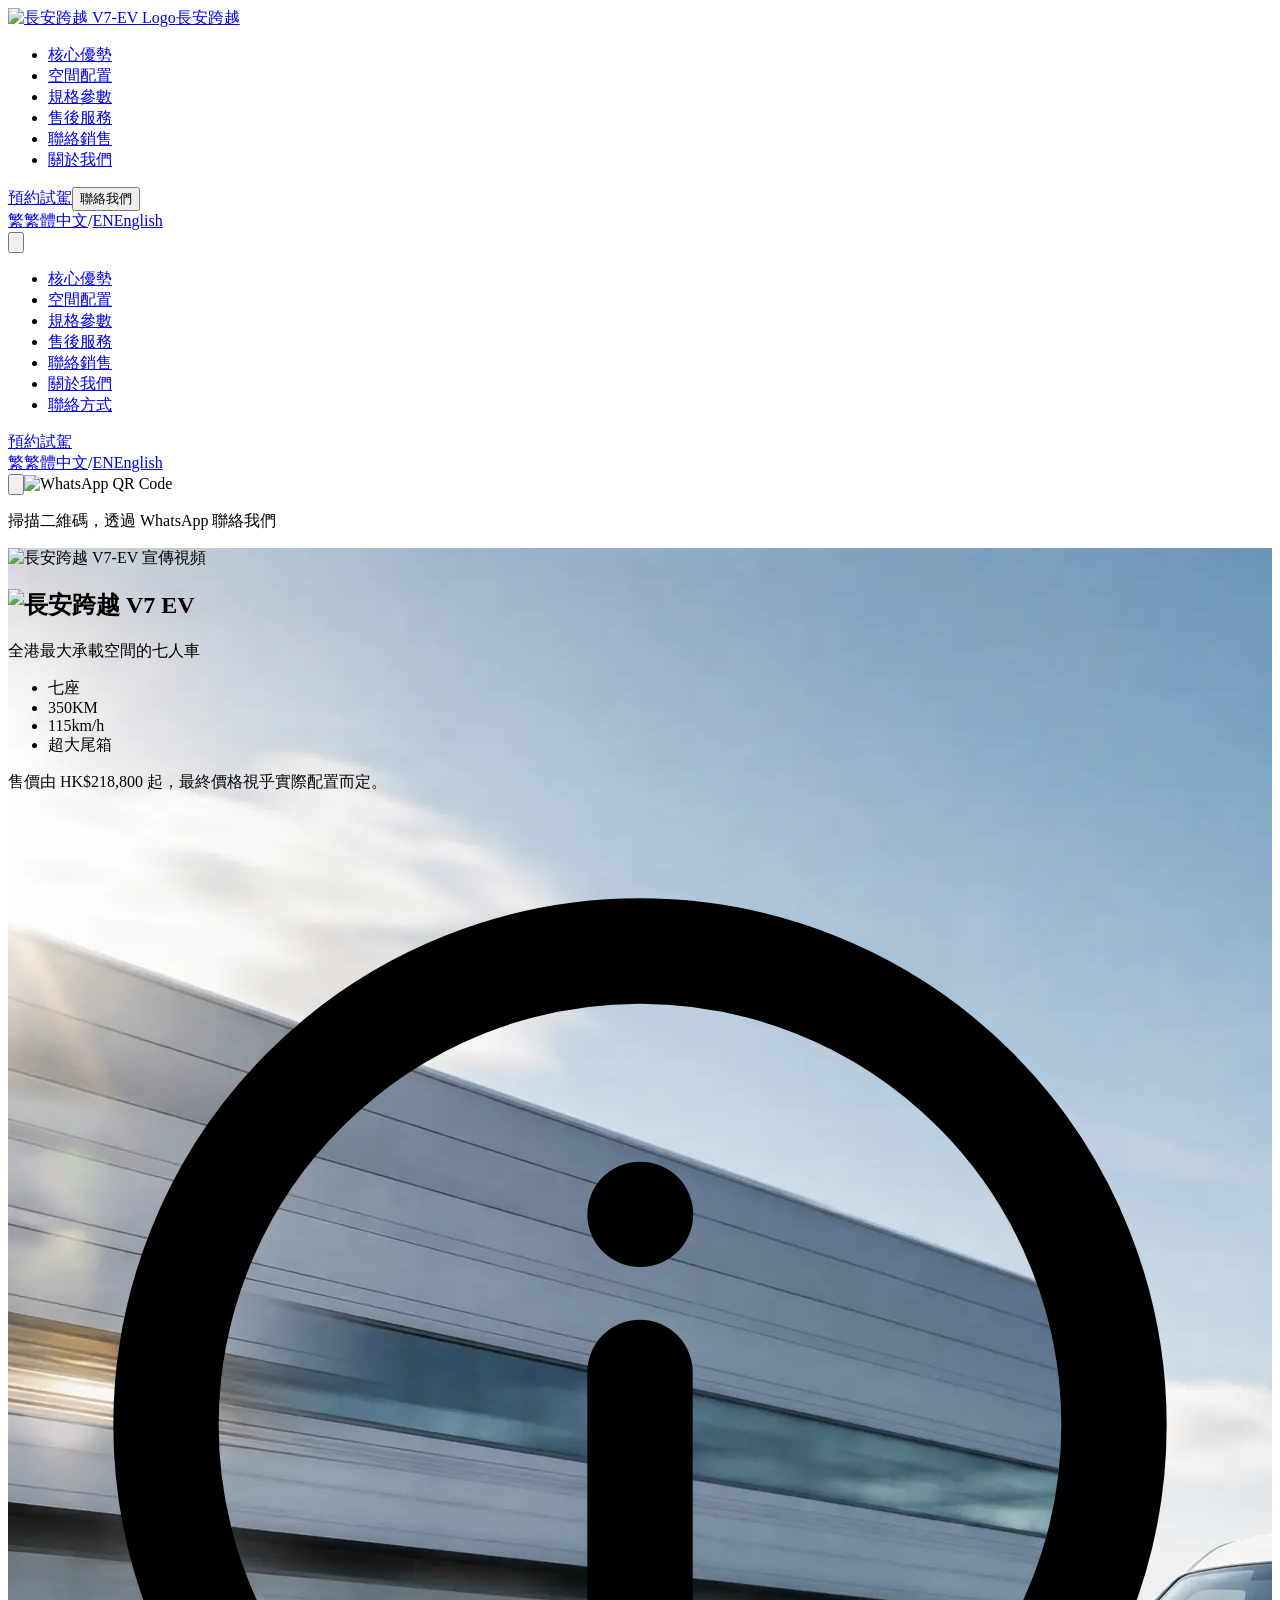
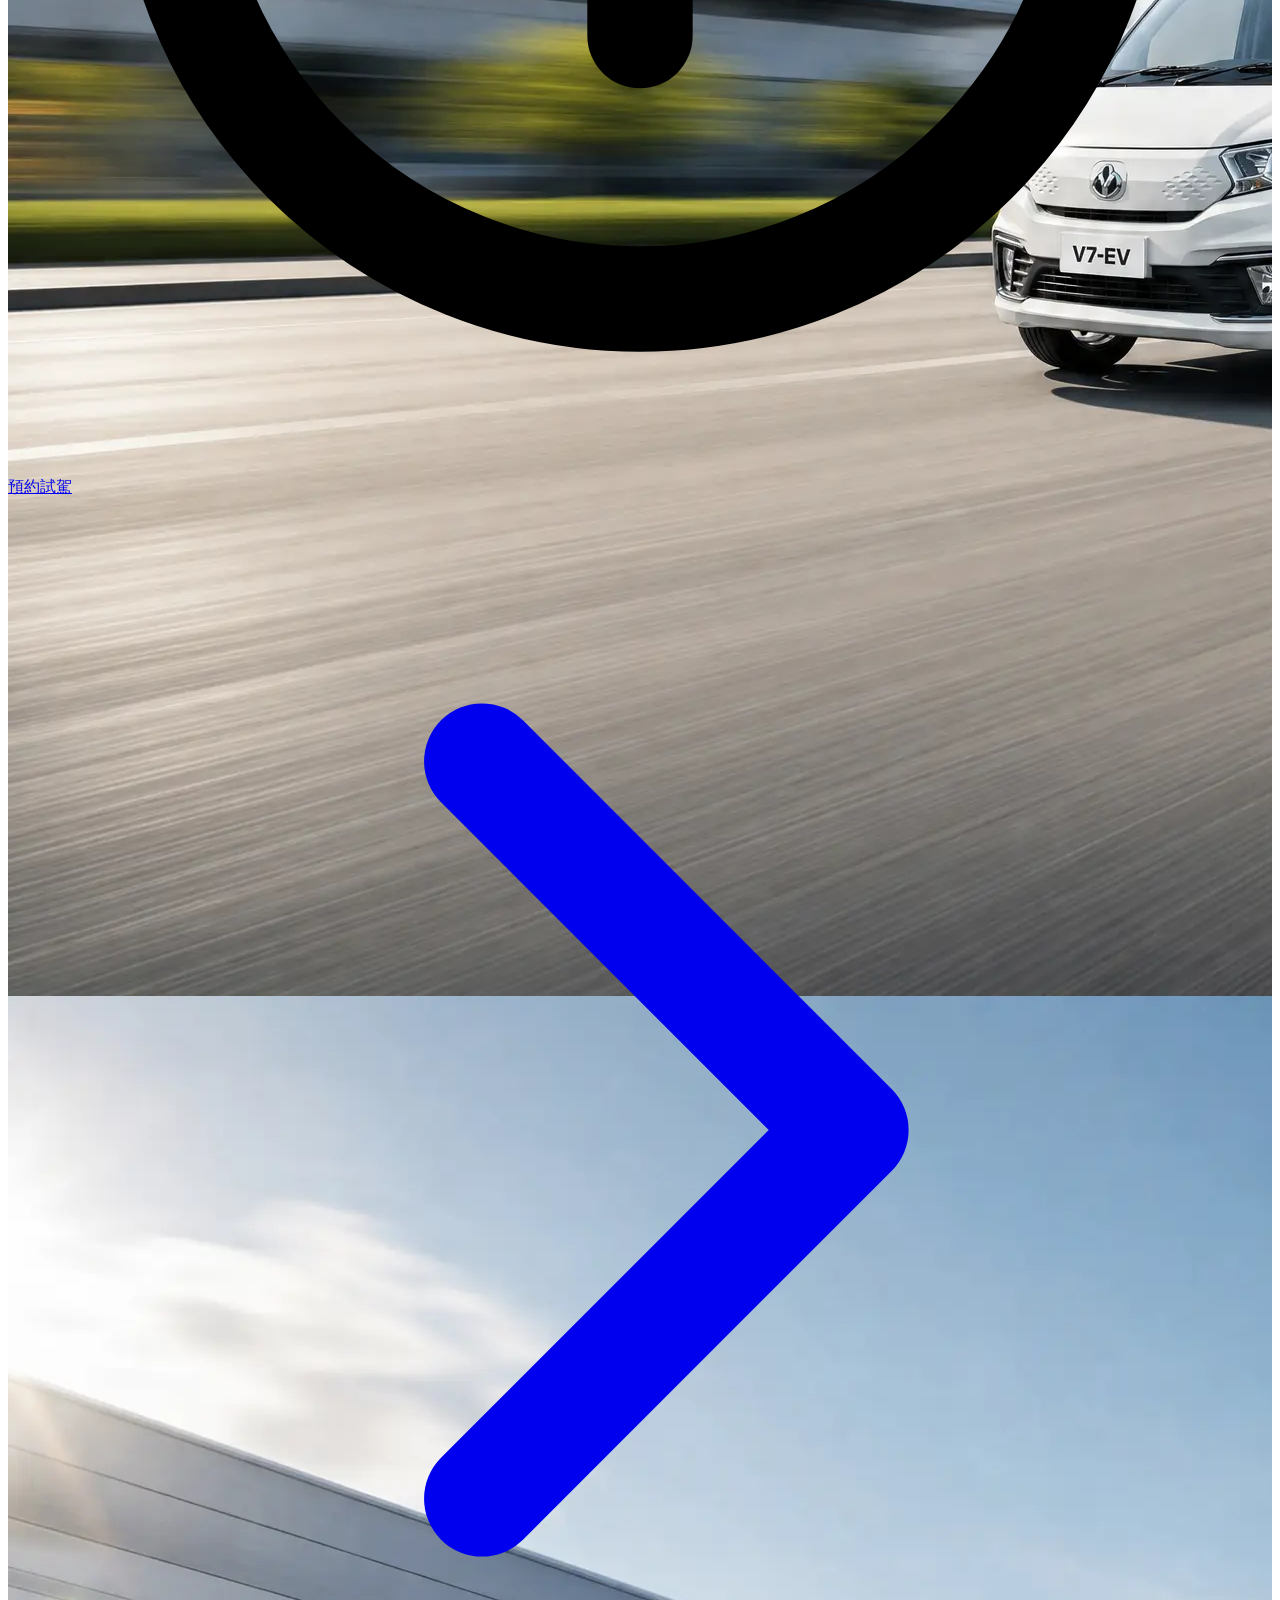
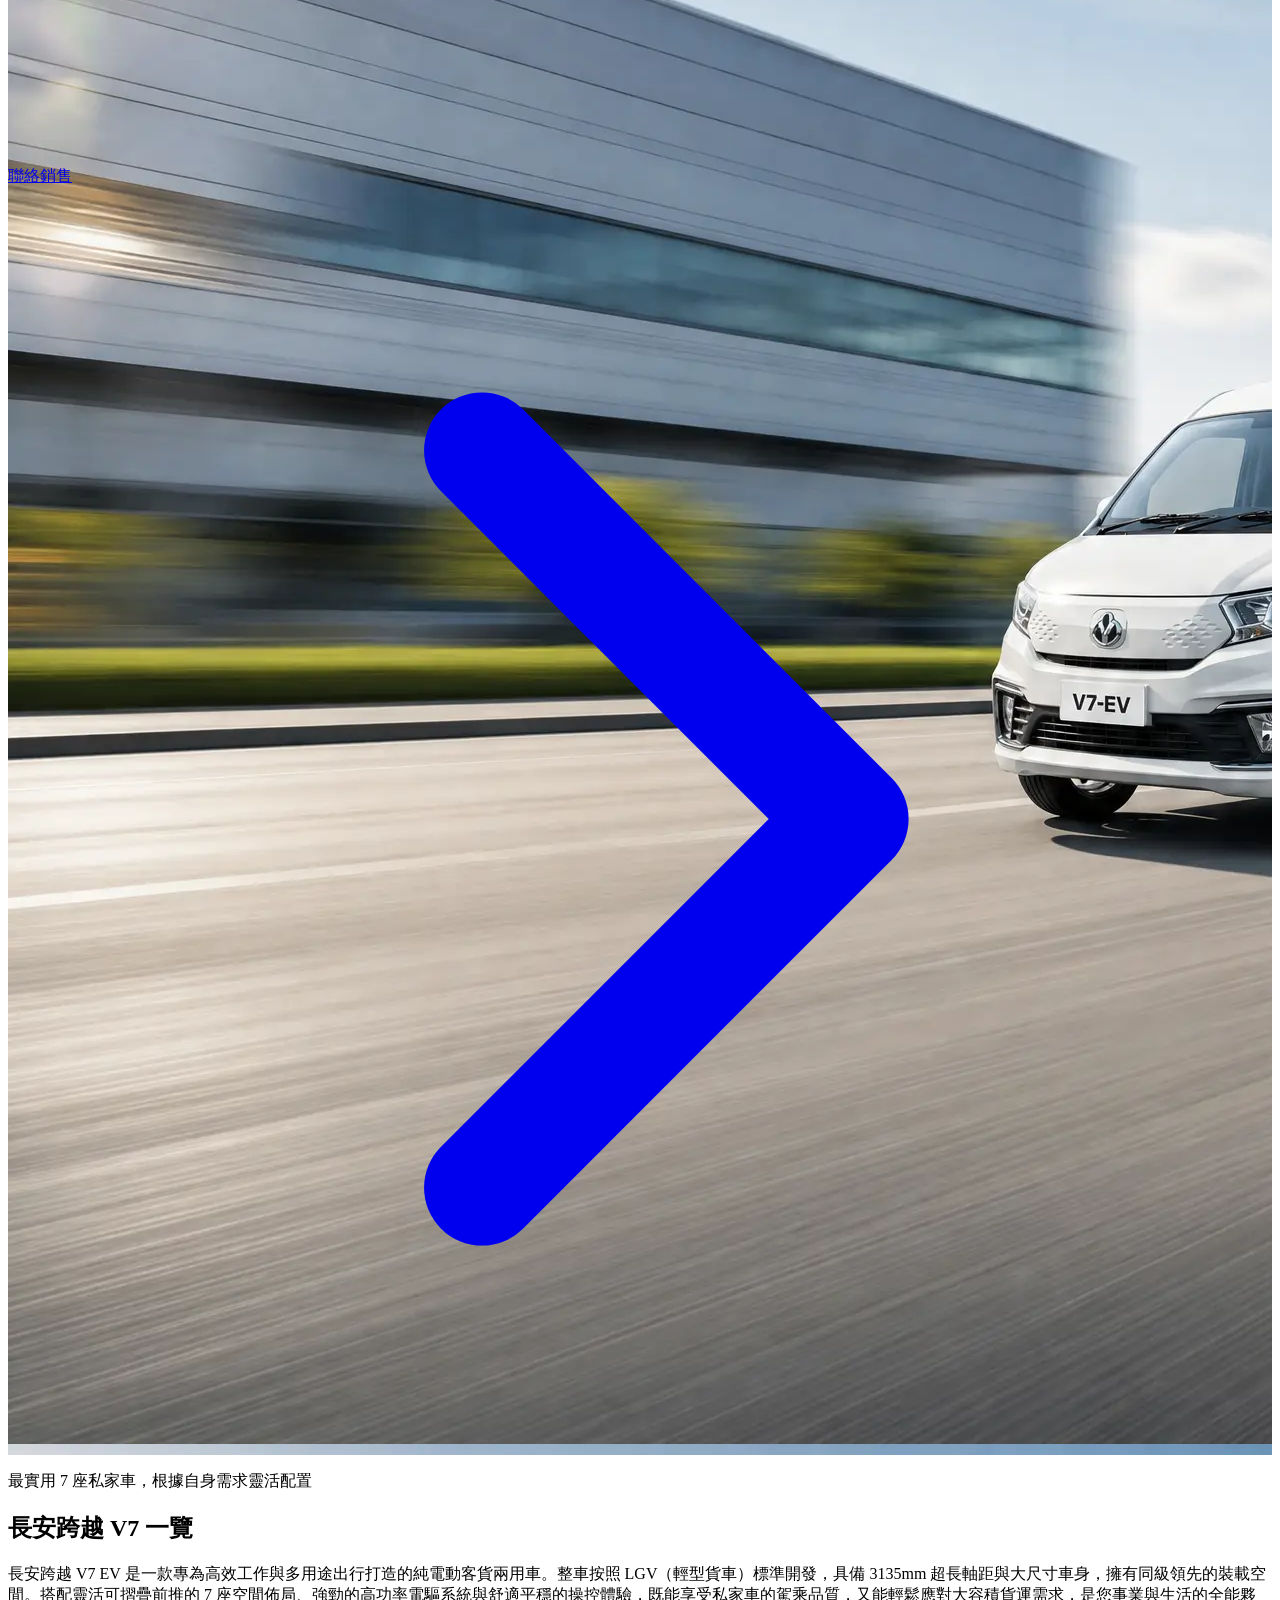
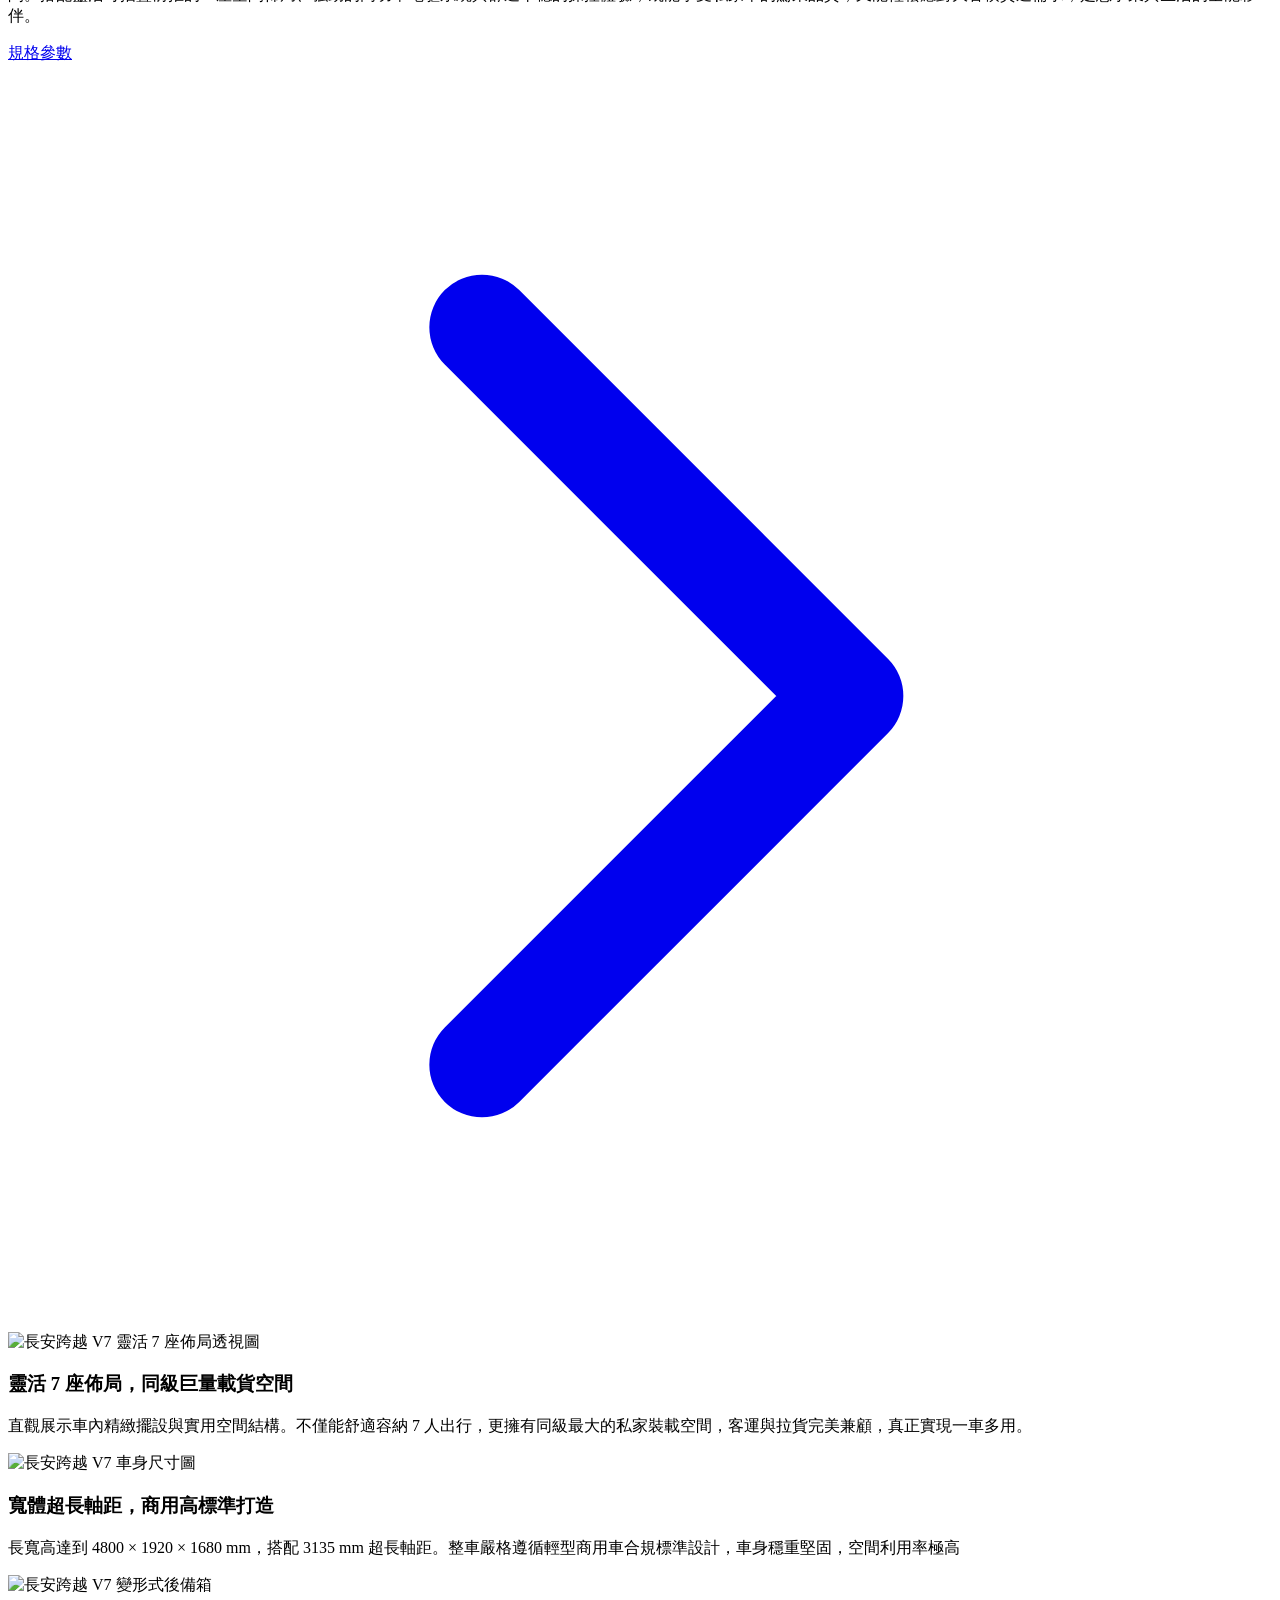
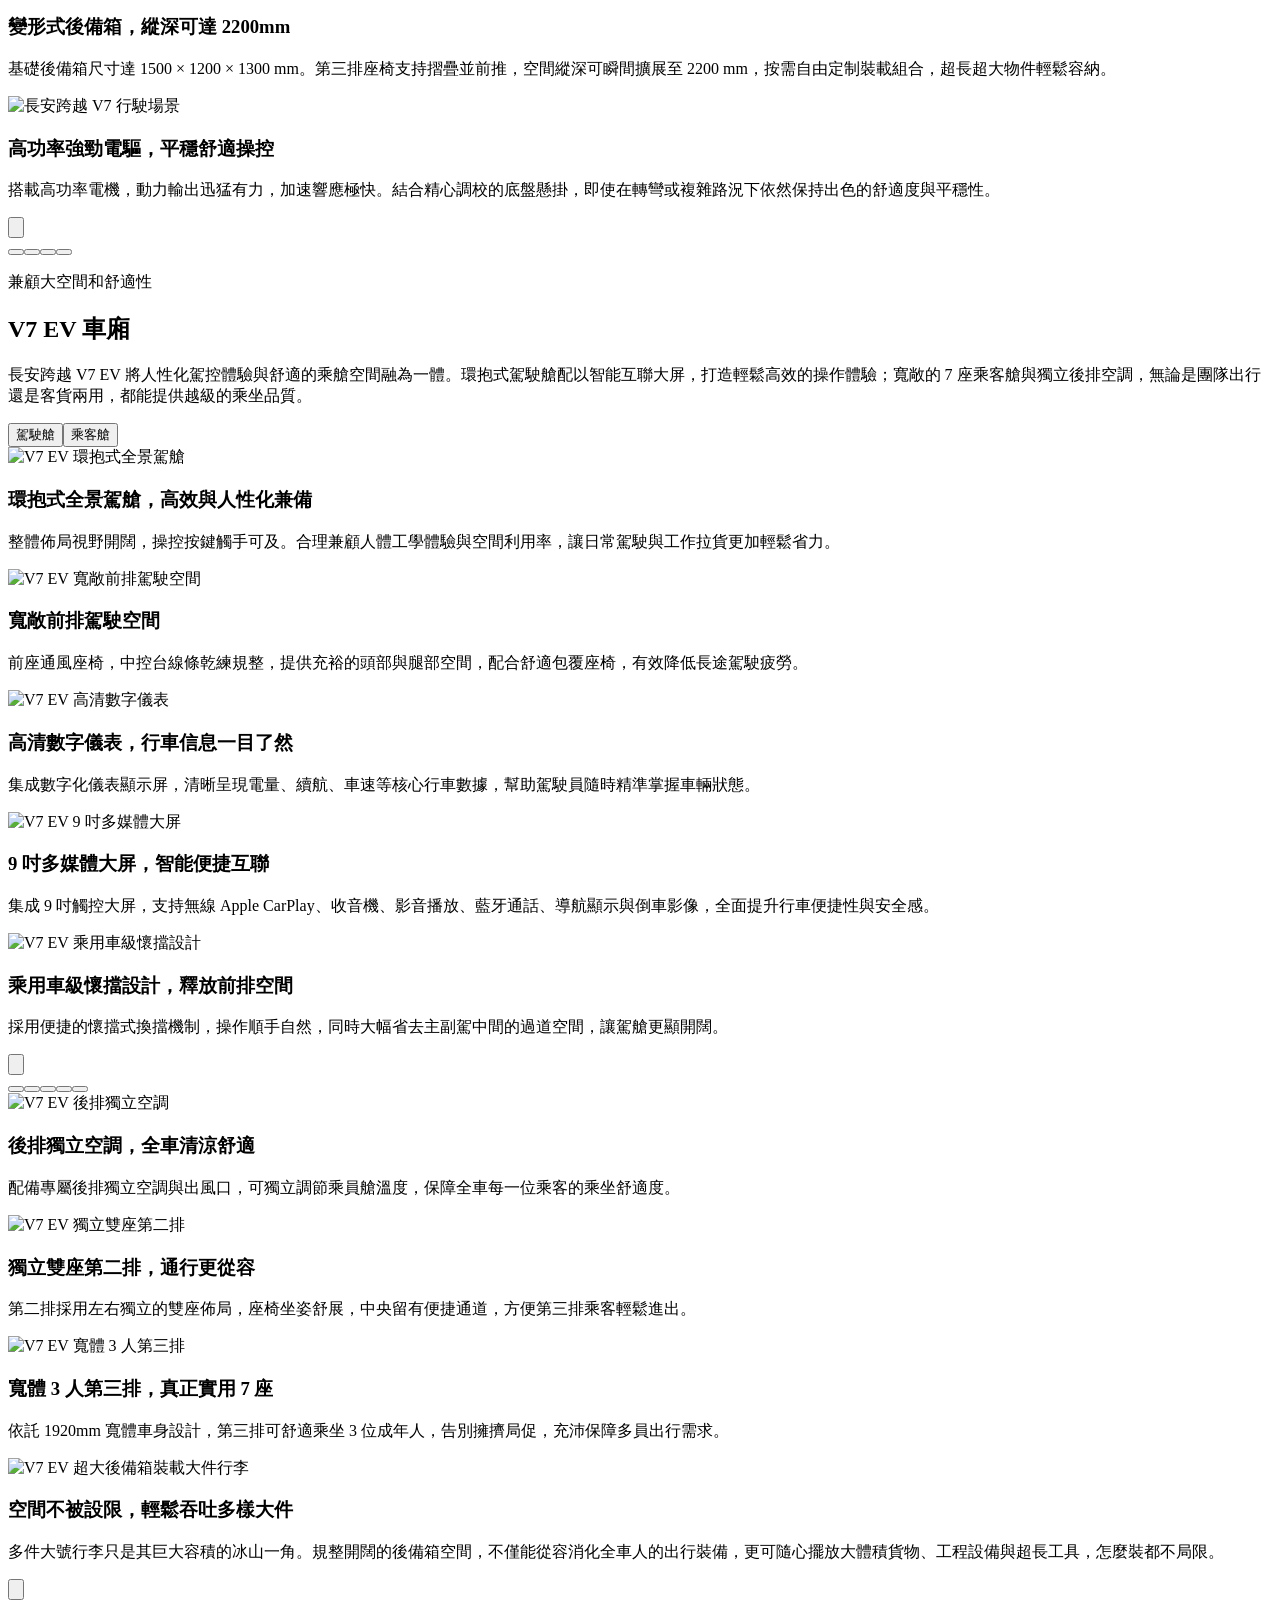
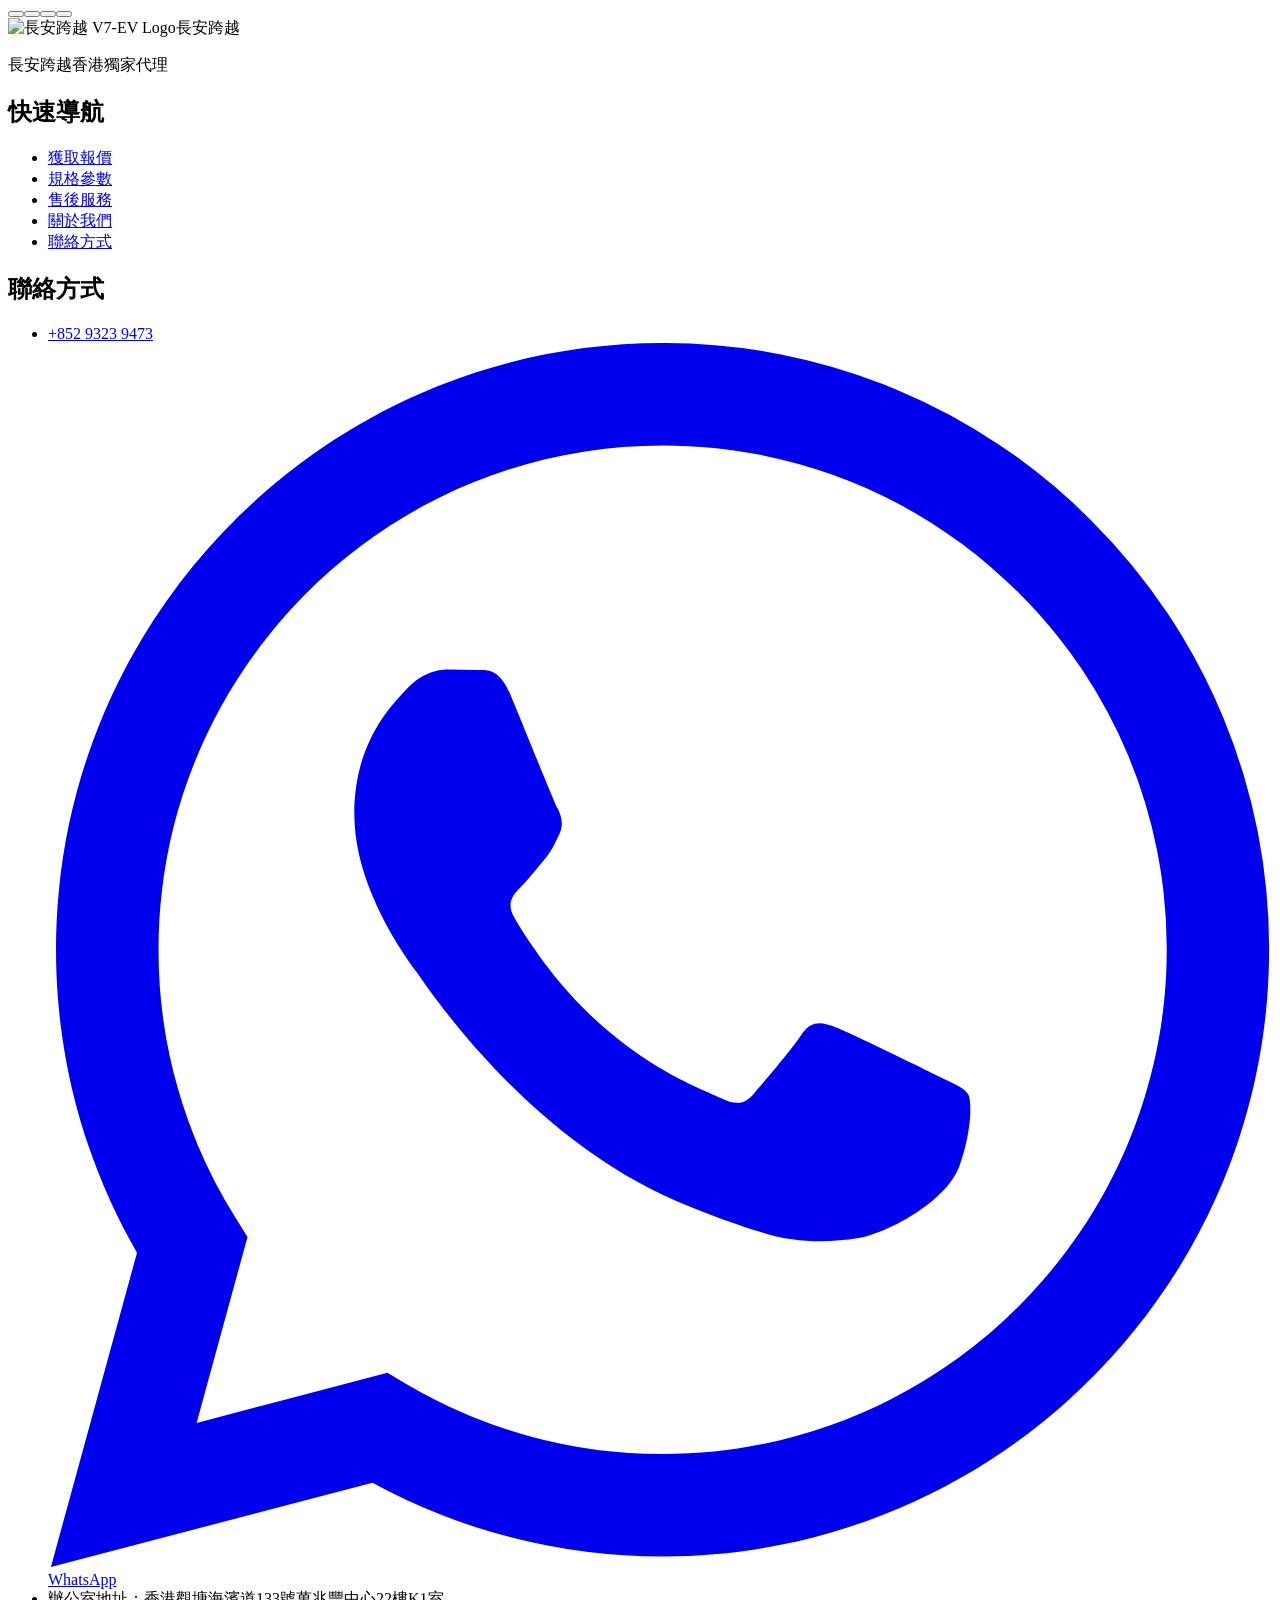
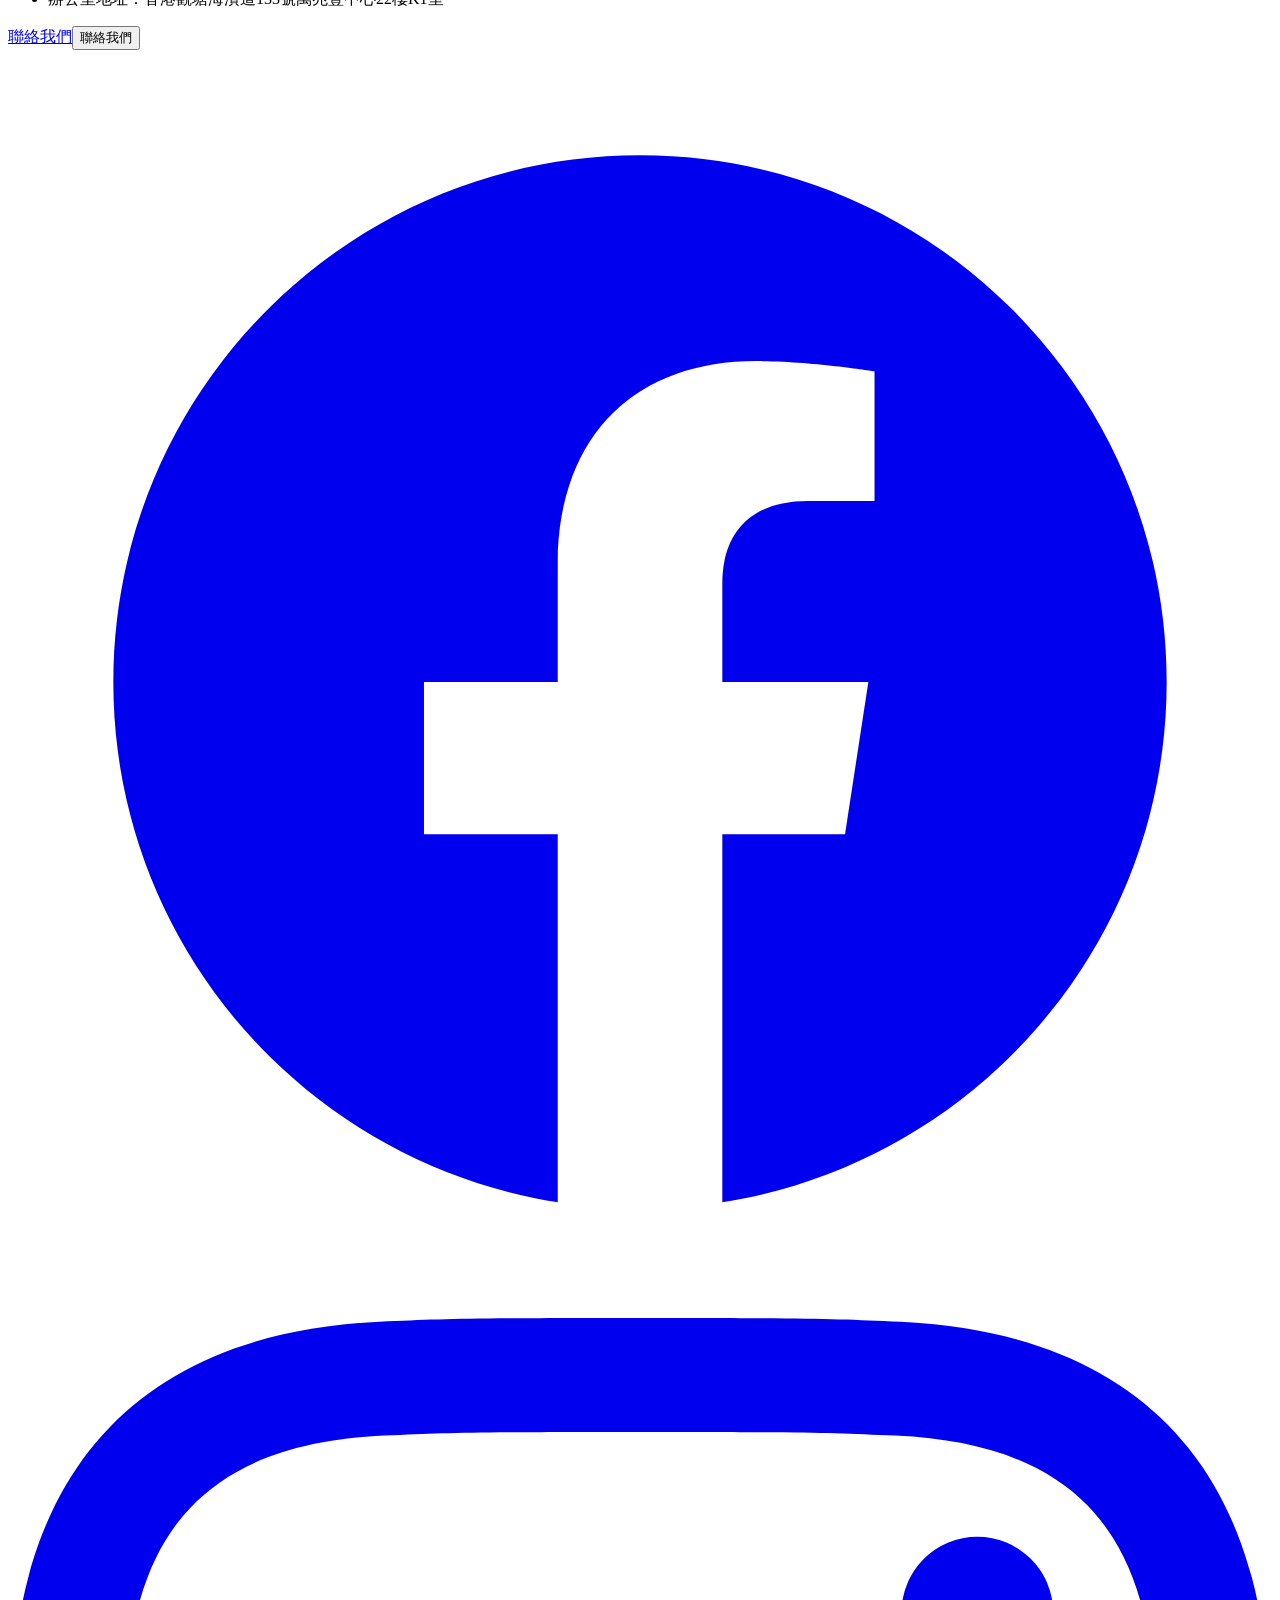
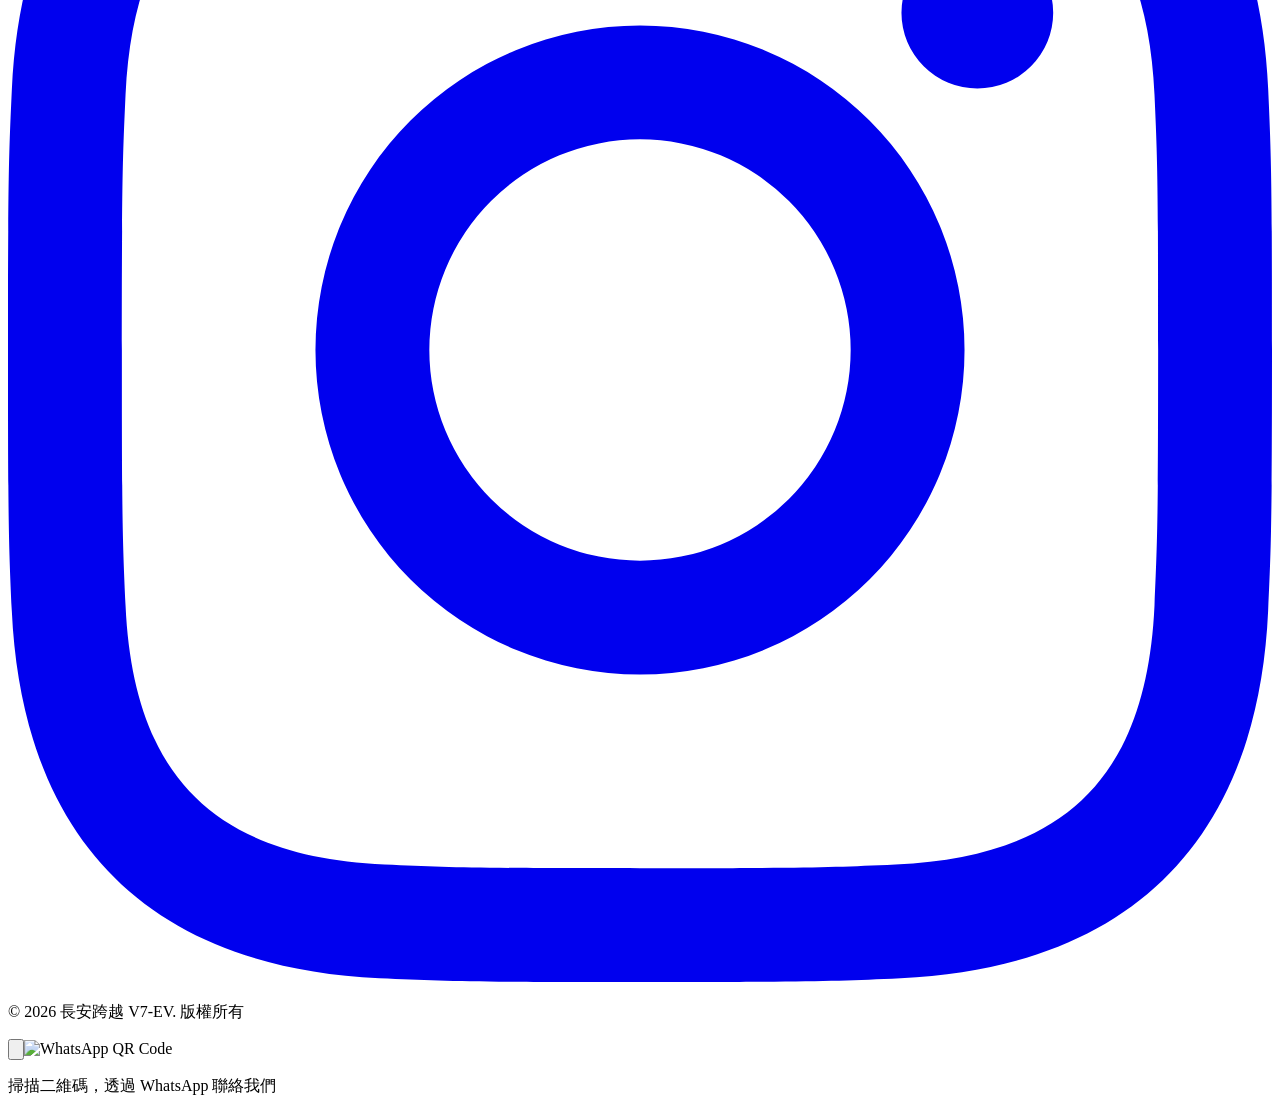
==== commit f94f10be: "deploy: 更新预览站 2026/11/24 14:11:15" ====
--- a/index.html
+++ b/index.html
@@ -1,2 +1,2 @@
-<!DOCTYPE html><html lang="zh-HK"><head><meta charset="UTF-8"><meta name="viewport" content="width=device-width, initial-scale=1.0"><!-- 首屏關鍵資源預加載：最高優先級搶先拉取，先於其它 lazy 資源 --><link rel="preload" as="image" href="/changan-kuayue-site/首屏视频.webp" fetchpriority="high"><link rel="icon" type="image/x-icon" sizes="32x32" href="/changan-kuayue-site/logo_32x32.ico"><link rel="icon" type="image/x-icon" sizes="128x128" href="/changan-kuayue-site/logo_128x128.ico"><meta name="generator" content="Astro v7.1.3"><meta name="google-site-verification" content="0D1V3waDpCHrHkHYDFCoTyOOjkteBc7x29vrm437ZYE"><!-- 基础 SEO --><title>長安跨越V7-EV | 長安跨越香港獨家代理 | 電動七人車</title><meta name="description" content="長安跨越香港獨家代理。長安跨越 V7-EV 電動七人車，續航350公里，1號牌照可去機場，適合 Uber 滴滴網約車。零排放環保，經濟實惠。香港觀塘展示廳歡迎預約試駕。"><meta name="keywords" content="電動車,電動七人車,van,長安 van,長安 v7 van,長安跨越香港,KYC,長安 v7,長安 V7,KYC V7-EV,長安汽車,新能源車,電動物流車,電動商用車,Uber 電動車,滴滴電動車,網約車,1號牌照,機場接送,零排放,環保車,香港電動車代理,電動車試駕,觀塘電動車,electric vehicle Hong Kong,EV Hong Kong"><meta name="robots" content="noindex, nofollow"><!-- Canonical 规范链接 --><link rel="canonical" href="https://www.changankuayue.hk/"><!-- 多語言 hreflang --><link rel="alternate" hreflang="zh-HK" href="https://www.changankuayue.hk/"><link rel="alternate" hreflang="en" href="https://www.changankuayue.hk/en/"><link rel="alternate" hreflang="x-default" href="https://www.changankuayue.hk/"><!-- Open Graph --><meta property="og:type" content="website"><meta property="og:title" content="長安跨越V7-EV | 長安跨越香港獨家代理 | 電動七人車"><meta property="og:description" content="長安跨越香港獨家代理。長安跨越 V7-EV 電動七人車，續航350公里，1號牌照可去機場，適合 Uber 滴滴網約車。零排放環保，經濟實惠。香港觀塘展示廳歡迎預約試駕。"><meta property="og:url" content="https://www.changankuayue.hk/"><meta property="og:site_name" content="長安跨越V7-EV"><meta property="og:locale" content="zh_HK"><meta property="og:image" content="https://www.changankuayue.hk/img/首页大图-1.webp"><meta property="og:image:width" content="1200"><meta property="og:image:height" content="630"><meta property="og:image:alt" content="長安跨越 V7-EV 電動七人車"><!-- Twitter Card --><meta name="twitter:card" content="summary_large_image"><meta name="twitter:title" content="長安跨越V7-EV | 長安跨越香港獨家代理 | 電動七人車"><meta name="twitter:description" content="長安跨越香港獨家代理。長安跨越 V7-EV 電動七人車，續航350公里，1號牌照可去機場，適合 Uber 滴滴網約車。零排放環保，經濟實惠。香港觀塘展示廳歡迎預約試駕。"><meta name="twitter:image" content="https://www.changankuayue.hk/img/首页大图-1.webp"><!-- 結構化數據 JSON-LD --><script type="application/ld+json">{"@context":"https://schema.org","@graph":[{"@type":"Organization","@id":"https://www.changankuayue.hk/#organization","name":"長安跨越 V7-EV","url":"https://www.changankuayue.hk","logo":"https://www.changankuayue.hk/logo-透明背景-无文字.png","description":"長安跨越香港獨家代理。長安跨越 V7-EV 電動七人車，續航350公里，1號牌照可去機場，適合 Uber 滴滴網約車。零排放環保，經濟實惠。香港觀塘展示廳歡迎預約試駕。","telephone":"+852-9323-9473","address":{"@type":"PostalAddress","streetAddress":"觀塘海濱道133號萬兆豐中心22樓K1室","addressLocality":"觀塘","addressRegion":"香港","addressCountry":"HK"},"sameAs":["https://www.facebook.com/share/1Gz782hzoR/","https://www.instagram.com/kychongkong"]},{"@type":"Product","name":"長安跨越 V7 EV","image":"https://www.changankuayue.hk/img/首页大图-1.webp","description":"長安跨越香港獨家代理。長安跨越 V7-EV 電動七人車，續航350公里，1號牌照可去機場，適合 Uber 滴滴網約車。零排放環保，經濟實惠。香港觀塘展示廳歡迎預約試駕。","brand":{"@type":"Brand","name":"長安跨越"},"category":"電動七人車","offers":{"@type":"Offer","price":"218800","priceCurrency":"HKD","availability":"https://schema.org/InStock","url":"https://www.changankuayue.hk/","seller":{"@id":"https://www.changankuayue.hk/#organization"}}},{"@type":"WebSite","@id":"https://www.changankuayue.hk/#website","url":"https://www.changankuayue.hk","name":"長安跨越V7-EV","publisher":{"@id":"https://www.changankuayue.hk/#organization"},"inLanguage":"zh-HK"}]}</script><link rel="stylesheet" href="/changan-kuayue-site/_astro/Footer.Cx86NfD2.css"></head><body><header class="sticky top-0 z-50 w-full border-b border-white/5 bg-black/95 backdrop-blur"><nav class="mx-auto flex h-16 max-w-7xl items-center gap-6 px-4 sm:px-6 lg:h-[4.5rem] lg:gap-10 lg:px-8"><!-- 左：Logo + 品牌（左對齊，貼近車企官網慣例） --><a href="/changan-kuayue-site/" class="flex shrink-0 items-center gap-2" aria-label="長安跨越 V7-EV"><img src="/changan-kuayue-site/logo-透明背景-无文字.png" alt="長安跨越 V7-EV Logo" class="h-7 w-9"><span class="text-lg font-semibold tracking-tight text-white">長安跨越</span></a><!-- 中：桌面橫向導航 --><ul class="hidden flex-1 items-center gap-8 lg:flex"><li><a href="/changan-kuayue-site/#advantages" class="group relative inline-block py-2 text-sm font-medium tracking-wide transition-colors text-slate-300 hover:text-white">核心優勢<span class="absolute inset-x-0 -bottom-0.5 h-px origin-left bg-white transition-transform duration-300 scale-x-0 group-hover:scale-x-100"></span></a></li><li><a href="/changan-kuayue-site/#space" class="group relative inline-block py-2 text-sm font-medium tracking-wide transition-colors text-slate-300 hover:text-white">空間配置<span class="absolute inset-x-0 -bottom-0.5 h-px origin-left bg-white transition-transform duration-300 scale-x-0 group-hover:scale-x-100"></span></a></li><li><a href="/changan-kuayue-site/specs" class="group relative inline-block py-2 text-sm font-medium tracking-wide transition-colors text-slate-300 hover:text-white">規格參數<span class="absolute inset-x-0 -bottom-0.5 h-px origin-left bg-white transition-transform duration-300 scale-x-0 group-hover:scale-x-100"></span></a></li><li><a href="/changan-kuayue-site/service" class="group relative inline-block py-2 text-sm font-medium tracking-wide transition-colors text-slate-300 hover:text-white">售後服務<span class="absolute inset-x-0 -bottom-0.5 h-px origin-left bg-white transition-transform duration-300 scale-x-0 group-hover:scale-x-100"></span></a></li><li><a href="https://wa.me/85293239473?text=%E4%BD%A0%E5%A5%BD%EF%BC%8C%E6%88%91%E6%83%B3%E4%BA%86%E8%A7%A3%E9%95%B7%E5%AE%89%E8%B7%A8%E8%B6%8A%20V7%20EV%20%E7%9A%84%E5%94%AE%E5%83%B9%E8%88%87%E9%85%8D%E7%BD%AE%E3%80%82" target="_blank" rel="noopener" class="group relative inline-block py-2 text-sm font-medium tracking-wide transition-colors text-slate-300 hover:text-white">聯絡銷售<span class="absolute inset-x-0 -bottom-0.5 h-px origin-left bg-white transition-transform duration-300 scale-x-0 group-hover:scale-x-100"></span></a></li><li><a href="/changan-kuayue-site/about" class="group relative inline-block py-2 text-sm font-medium tracking-wide transition-colors text-slate-300 hover:text-white">關於我們<span class="absolute inset-x-0 -bottom-0.5 h-px origin-left bg-white transition-transform duration-300 scale-x-0 group-hover:scale-x-100"></span></a></li></ul><!-- 右：預約試駕 + 聯絡我們 + 語言 + 移動端選單 --><div class="ml-auto flex items-center gap-2.5 lg:ml-0 lg:gap-3"><!-- 預約試駕：主 CTA（移動端保留，是轉化入口） --><a href="/changan-kuayue-site/test-drive" class="inline-flex items-center rounded-full bg-white px-4 py-1.5 text-xs font-semibold tracking-wide text-slate-900 transition-colors hover:bg-blue-600 hover:text-white sm:px-5 sm:py-2 sm:text-sm">預約試駕</a><!-- PC 端：彈出二維碼彈窗（移動端收進選單，避免頂欄擁擠） --><button id="wa-open" type="button" class="hidden items-center rounded-full border border-white/30 px-5 py-2 text-sm font-medium tracking-wide text-white transition-colors hover:border-blue-400 hover:text-blue-400 md:inline-flex">聯絡我們</button><!-- 桌面語言切換 --><div class="hidden lg:block"><div class="flex items-center gap-1 text-sm"><a href="/changan-kuayue-site/" hreflang="zh" class="px-1 transition-colors hover:text-blue-400 font-semibold text-blue-400">繁<span class="sr-only">繁體中文</span></a><span class="text-white/30">/</span><a href="/changan-kuayue-site/en/" hreflang="en" class="px-1 transition-colors hover:text-blue-400 text-slate-300">EN<span class="sr-only">English</span></a></div></div><!-- 移動端選單按鈕 --><button id="menu-toggle" type="button" aria-label="選單" aria-expanded="false" aria-controls="main-menu" class="ml-1 inline-flex items-center text-white transition-colors hover:text-blue-400 lg:hidden"><svg class="h-6 w-6" fill="none" stroke="currentColor" stroke-width="2" viewBox="0 0 24 24"><path stroke-linecap="round" stroke-linejoin="round" d="M4 6h16M4 12h16M4 18h16"></path></svg></button></div></nav><!-- 下拉選單（移動端）：導航 + 語言切換 + 預約試駕 --><div id="main-menu" class="hidden border-t border-white/10 bg-black lg:hidden"><div class="mx-auto max-w-7xl px-4 py-6 sm:px-6 lg:px-8"><ul class="space-y-1"><li><a href="/changan-kuayue-site/#advantages" class="block rounded-lg px-3 py-2.5 text-base font-medium text-slate-200 transition-colors hover:bg-white/5 hover:text-white">核心優勢</a></li><li><a href="/changan-kuayue-site/#space" class="block rounded-lg px-3 py-2.5 text-base font-medium text-slate-200 transition-colors hover:bg-white/5 hover:text-white">空間配置</a></li><li><a href="/changan-kuayue-site/specs" class="block rounded-lg px-3 py-2.5 text-base font-medium text-slate-200 transition-colors hover:bg-white/5 hover:text-white">規格參數</a></li><li><a href="/changan-kuayue-site/service" class="block rounded-lg px-3 py-2.5 text-base font-medium text-slate-200 transition-colors hover:bg-white/5 hover:text-white">售後服務</a></li><li><a href="https://wa.me/85293239473?text=%E4%BD%A0%E5%A5%BD%EF%BC%8C%E6%88%91%E6%83%B3%E4%BA%86%E8%A7%A3%E9%95%B7%E5%AE%89%E8%B7%A8%E8%B6%8A%20V7%20EV%20%E7%9A%84%E5%94%AE%E5%83%B9%E8%88%87%E9%85%8D%E7%BD%AE%E3%80%82" target="_blank" rel="noopener" class="block rounded-lg px-3 py-2.5 text-base font-medium text-slate-200 transition-colors hover:bg-white/5 hover:text-white">聯絡銷售</a></li><li><a href="/changan-kuayue-site/about" class="block rounded-lg px-3 py-2.5 text-base font-medium text-slate-200 transition-colors hover:bg-white/5 hover:text-white">關於我們</a></li><li><a href="/changan-kuayue-site/contact" class="block rounded-lg px-3 py-2.5 text-base font-medium text-slate-200 transition-colors hover:bg-white/5 hover:text-white">聯絡方式</a></li></ul><div class="mt-6 flex flex-col gap-5 border-t border-white/10 pt-6"><a href="/changan-kuayue-site/test-drive" class="mx-3 inline-flex items-center justify-center rounded-full bg-white px-5 py-2.5 text-sm font-semibold text-slate-900 transition-colors hover:bg-blue-600 hover:text-white">預約試駕</a><!-- 國際化切換 --><div class="px-3"><div class="flex items-center gap-1 text-sm"><a href="/changan-kuayue-site/" hreflang="zh" class="px-1 transition-colors hover:text-blue-400 font-semibold text-blue-400">繁<span class="sr-only">繁體中文</span></a><span class="text-white/30">/</span><a href="/changan-kuayue-site/en/" hreflang="en" class="px-1 transition-colors hover:text-blue-400 text-slate-300">EN<span class="sr-only">English</span></a></div></div></div></div></div><!-- WhatsApp 二維碼彈窗（PC 端） --><div id="wa-modal" class="fixed inset-0 z-[60] hidden items-center justify-center bg-black/60 p-4" role="dialog" aria-modal="true"><div class="relative w-full max-w-xs rounded-2xl bg-white p-8 text-center"><button id="wa-close" type="button" aria-label="關閉" class="absolute right-3 top-3 text-slate-400 transition-colors hover:text-slate-700"><svg class="h-6 w-6" fill="none" stroke="currentColor" stroke-width="2" viewBox="0 0 24 24"><path stroke-linecap="round" stroke-linejoin="round" d="M6 18L18 6M6 6l12 12"></path></svg></button><img src="/changan-kuayue-site/img/WhatsApp二维码.webp" alt="WhatsApp QR Code" class="mx-auto h-48 w-48 object-contain"><p class="mt-4 text-sm leading-relaxed text-slate-600">掃描二維碼，透過 WhatsApp 聯絡我們</p></div></div></header><script type="module">var e=document.getElementById(`menu-toggle`),t=document.getElementById(`main-menu`);e?.addEventListener(`click`,()=>{let n=t?.classList.toggle(`hidden`)===!1;e.setAttribute(`aria-expanded`,String(n))}),t?.querySelectorAll(`a`).forEach(n=>n.addEventListener(`click`,()=>{t.classList.add(`hidden`),e?.setAttribute(`aria-expanded`,`false`)}));var n=document.getElementById(`wa-open`),r=document.getElementById(`wa-modal`),i=document.getElementById(`wa-close`),a=()=>r?.classList.replace(`hidden`,`flex`),o=()=>r?.classList.replace(`flex`,`hidden`);n?.addEventListener(`click`,a),i?.addEventListener(`click`,o),r?.addEventListener(`click`,e=>{e.target===r&&o()}),document.addEventListener(`keydown`,e=>{e.key===`Escape`&&o()});</script><main><!-- 首屏視頻版；如需切回大圖版，改用 <Hero lang={lang} /> --><section class="relative flex min-h-[70vh] w-full items-end overflow-hidden bg-slate-900 bg-cover bg-center lg:min-h-[88vh] lg:items-center" style="background-image: url('/img/首页大图-1.webp')"><!-- 全屏通欄背景動態視頻（WebP 動圖）：高優先級搶先加載，是首屏核心視覺。
-       section 背景大圖作兜底，WebP 未載完前立即有畫面。其它模組圖片為 lazy，會在此之後加載 --><img src="/changan-kuayue-site/首屏视频.webp" alt="長安跨越 V7-EV 宣傳視頻" fetchpriority="high" class="absolute inset-0 h-full w-full object-cover"><!-- 深色漸層疊加：手機整體壓暗保證居中文字可讀，桌面由左向右加深 --><div class="absolute inset-0 bg-gradient-to-t from-black/70 via-black/25 to-transparent lg:bg-gradient-to-r lg:from-black/70 lg:via-black/40 lg:to-transparent"></div><!-- 文字：手機居中疊加，桌面靠左疊加 --><div class="relative mx-auto w-full max-w-7xl px-4 py-16 text-center sm:px-6 lg:px-8 lg:py-24 lg:text-left"><div class="mx-auto max-w-2xl lg:mx-0"><h1><img src="/changan-kuayue-site/img/标题.webp" alt="長安跨越 V7 EV" fetchpriority="high" class="mx-auto w-64 max-w-full sm:w-80 lg:mx-0 lg:w-[32rem]"></h1><p class="mt-4 text-base leading-relaxed text-slate-200 sm:text-lg lg:mt-6 lg:text-xl">全港最大承載空間的七人車</p><!-- 關鍵數據標籤 --><ul class="mt-6 flex flex-wrap justify-center gap-3 lg:mt-8 lg:justify-start"><li class="rounded-full bg-white/10 px-4 py-1.5 text-sm font-medium text-white backdrop-blur">七座</li><li class="rounded-full bg-white/10 px-4 py-1.5 text-sm font-medium text-white backdrop-blur">350KM</li><li class="rounded-full bg-white/10 px-4 py-1.5 text-sm font-medium text-white backdrop-blur">115km/h</li><li class="rounded-full bg-white/10 px-4 py-1.5 text-sm font-medium text-white backdrop-blur">超大尾箱</li></ul><!-- 雙 CTA 按鈕欄：主按鈕實心白底，次按鈕描邊玻璃質感 --><div class="mt-8 flex flex-col items-stretch gap-3 sm:flex-row sm:items-center sm:justify-center lg:mt-10 lg:justify-start"><a href="/changan-kuayue-site/test-drive" class="group inline-flex items-center justify-center gap-2 rounded-full bg-white px-8 py-3.5 text-base font-semibold tracking-wide text-slate-900 shadow-lg shadow-black/25 transition-all duration-300 hover:bg-blue-600 hover:text-white hover:shadow-blue-600/30">預約試駕<svg class="h-4 w-4 transition-transform duration-300 group-hover:translate-x-0.5" fill="none" stroke="currentColor" stroke-width="2.2" viewBox="0 0 24 24"><path stroke-linecap="round" stroke-linejoin="round" d="M9 5l7 7-7 7"></path></svg></a><a href="https://wa.me/85293239473?text=%E4%BD%A0%E5%A5%BD%EF%BC%8C%E6%88%91%E6%83%B3%E4%BA%86%E8%A7%A3%E9%95%B7%E5%AE%89%E8%B7%A8%E8%B6%8A%20V7%20EV%20%E7%9A%84%E5%94%AE%E5%83%B9%E8%88%87%E9%85%8D%E7%BD%AE%E3%80%82" target="_blank" rel="noopener" class="group inline-flex items-center justify-center gap-2 rounded-full border border-white/45 bg-white/5 px-8 py-3.5 text-base font-semibold tracking-wide text-white backdrop-blur transition-all duration-300 hover:border-white hover:bg-white/15">聯絡銷售<svg class="h-4 w-4 transition-transform duration-300 group-hover:translate-x-0.5" fill="none" stroke="currentColor" stroke-width="2.2" viewBox="0 0 24 24"><path stroke-linecap="round" stroke-linejoin="round" d="M9 5l7 7-7 7"></path></svg></a></div></div></div></section><section id="advantages" class="w-full bg-white"><div class="mx-auto max-w-7xl px-4 py-16 sm:px-6 lg:px-8"><!-- 頂部文字區 --><p class="text-xs font-medium uppercase tracking-wide text-slate-500">最實用 7 座私家車，根據自身需求靈活配置</p><h2 class="mt-2 text-3xl font-semibold tracking-tight text-slate-900">長安跨越 V7 一覽</h2><p class="mt-4 max-w-4xl text-justify text-sm leading-relaxed text-slate-600">長安跨越 V7 EV 是一款專為高效工作與多用途出行打造的純電動客貨兩用車。整車按照 LGV（輕型貨車）標準開發，具備 3135mm 超長軸距與大尺寸車身，擁有同級領先的裝載空間。搭配靈活可摺疊前推的 7 座空間佈局、強勁的高功率電驅系統與舒適平穩的操控體驗，既能享受私家車的駕乘品質，又能輕鬆應對大容積貨運需求，是您事業與生活的全能夥伴。</p><!-- 了解更多：進入規格參數頁 --><a href="/changan-kuayue-site/specs" class="mt-4 inline-flex items-center gap-1 text-lg font-medium text-blue-600 transition-colors hover:text-blue-700">規格參數<svg class="h-5 w-5" fill="none" stroke="currentColor" stroke-width="2" viewBox="0 0 24 24"><path stroke-linecap="round" stroke-linejoin="round" d="M9 5l7 7-7 7"></path></svg></a><!-- 輪播區：每張卡為獨立 snap 單元 --><div class="relative mt-10"><div id="ov-track" class="flex snap-x snap-mandatory scroll-smooth gap-6 overflow-x-auto scrollbar-none"><article class="w-[85%] shrink-0 snap-start sm:w-[60%] md:w-[calc(50%-0.75rem)] lg:w-[calc(50%-0.75rem)]"><!-- 圖片區：16:9、圓角、無邊框；object-contain 保證尺寸標註圖完整不裁切 --><div class="flex aspect-video items-center justify-center overflow-hidden rounded-2xl bg-slate-50"><img src="/changan-kuayue-site/img/透视图-无尺寸.webp" alt="長安跨越 V7 靈活 7 座佈局透視圖" loading="lazy" decoding="async" class="h-full w-full object-contain transition duration-300 hover:scale-105"></div><!-- 文字區 --><h3 class="mb-2 mt-4 text-base font-semibold tracking-tight text-slate-900">靈活 7 座佈局，同級巨量載貨空間</h3><p class="text-xs leading-relaxed text-slate-600">直觀展示車內精緻擺設與實用空間結構。不僅能舒適容納 7 人出行，更擁有同級最大的私家裝載空間，客運與拉貨完美兼顧，真正實現一車多用。</p></article><article class="w-[85%] shrink-0 snap-start sm:w-[60%] md:w-[calc(50%-0.75rem)] lg:w-[calc(50%-0.75rem)]"><!-- 圖片區：16:9、圓角、無邊框；object-contain 保證尺寸標註圖完整不裁切 --><div class="flex aspect-video items-center justify-center overflow-hidden rounded-2xl bg-slate-50"><img src="/changan-kuayue-site/img/车身尺寸-原图.webp" alt="長安跨越 V7 車身尺寸圖" loading="lazy" decoding="async" class="h-full w-full object-contain transition duration-300 hover:scale-105"></div><!-- 文字區 --><h3 class="mb-2 mt-4 text-base font-semibold tracking-tight text-slate-900">寬體超長軸距，商用高標準打造</h3><p class="text-xs leading-relaxed text-slate-600">長寬高達到 4800 × 1920 × 1680 mm，搭配 3135 mm 超長軸距。整車嚴格遵循輕型商用車合規標準設計，車身穩重堅固，空間利用率極高</p></article><article class="w-[85%] shrink-0 snap-start sm:w-[60%] md:w-[calc(50%-0.75rem)] lg:w-[calc(50%-0.75rem)]"><!-- 圖片區：16:9、圓角、無邊框；object-contain 保證尺寸標註圖完整不裁切 --><div class="flex aspect-video items-center justify-center overflow-hidden rounded-2xl bg-slate-50"><img src="/changan-kuayue-site/img/后备箱第三排前推-1.webp" alt="長安跨越 V7 變形式後備箱" loading="lazy" decoding="async" class="h-full w-full object-contain transition duration-300 hover:scale-105"></div><!-- 文字區 --><h3 class="mb-2 mt-4 text-base font-semibold tracking-tight text-slate-900">變形式後備箱，縱深可達 2200mm</h3><p class="text-xs leading-relaxed text-slate-600">基礎後備箱尺寸達 1500 × 1200 × 1300 mm。第三排座椅支持摺疊並前推，空間縱深可瞬間擴展至 2200 mm，按需自由定制裝載組合，超長超大物件輕鬆容納。</p></article><article class="w-[85%] shrink-0 snap-start sm:w-[60%] md:w-[calc(50%-0.75rem)] lg:w-[calc(50%-0.75rem)]"><!-- 圖片區：16:9、圓角、無邊框；object-contain 保證尺寸標註圖完整不裁切 --><div class="flex aspect-video items-center justify-center overflow-hidden rounded-2xl bg-slate-50"><img src="/changan-kuayue-site/img/V7-EV_16x9.webp" alt="長安跨越 V7 行駛場景" loading="lazy" decoding="async" class="h-full w-full object-contain transition duration-300 hover:scale-105"></div><!-- 文字區 --><h3 class="mb-2 mt-4 text-base font-semibold tracking-tight text-slate-900">高功率強勁電驅，平穩舒適操控</h3><p class="text-xs leading-relaxed text-slate-600">搭載高功率電機，動力輸出迅猛有力，加速響應極快。結合精心調校的底盤懸掛，即使在轉彎或複雜路況下依然保持出色的舒適度與平穩性。</p></article></div><!-- 懸浮圓圈箭頭切換按鈕 --><button id="ov-next" type="button" aria-label="下一張" class="absolute right-4 top-[28%] hidden h-10 w-10 -translate-y-1/2 items-center justify-center rounded-full bg-white/90 text-slate-900 shadow-md backdrop-blur transition-colors hover:bg-white sm:flex"><svg class="h-5 w-5" fill="none" stroke="currentColor" stroke-width="2" viewBox="0 0 24 24"><path stroke-linecap="round" stroke-linejoin="round" d="M9 5l7 7-7 7"></path></svg></button></div><!-- 輪播圓點指示器（每張卡一個） --><div id="ov-dots" class="mt-8 flex justify-center space-x-2"><button type="button" data-index="0" aria-label="第 1 張" class="h-2 rounded-full transition-all w-6 bg-blue-600"></button><button type="button" data-index="1" aria-label="第 2 張" class="h-2 rounded-full transition-all w-2 bg-slate-300 hover:bg-slate-400"></button><button type="button" data-index="2" aria-label="第 3 張" class="h-2 rounded-full transition-all w-2 bg-slate-300 hover:bg-slate-400"></button><button type="button" data-index="3" aria-label="第 4 張" class="h-2 rounded-full transition-all w-2 bg-slate-300 hover:bg-slate-400"></button></div></div></section><script type="module">var e=document.getElementById(`ov-track`),t=document.getElementById(`ov-next`),n=Array.from(document.querySelectorAll(`#ov-dots button`));if(e&&n.length){let r=Array.from(e.children),i=t=>{let n=e.getBoundingClientRect();return r[t].getBoundingClientRect().left-n.left+e.scrollLeft},a=t=>{e.scrollTo({left:i(t),behavior:`smooth`})},o=()=>{let t=0,n=1/0;return r.forEach((r,a)=>{let o=Math.abs(i(a)-e.scrollLeft);o<n&&(n=o,t=a)}),t},s=()=>e.scrollLeft>=e.scrollWidth-e.clientWidth-1;e.addEventListener(`scroll`,()=>{let e=s()?n.length-1:o();n.forEach((t,n)=>{let r=n===e;t.classList.toggle(`w-6`,r),t.classList.toggle(`bg-blue-600`,r),t.classList.toggle(`w-2`,!r),t.classList.toggle(`bg-slate-300`,!r)})},{passive:!0}),n.forEach((e,t)=>e.addEventListener(`click`,()=>a(t))),t?.addEventListener(`click`,()=>a(s()?0:o()+1))}</script><section id="space" class="w-full bg-slate-50"><div class="mx-auto max-w-7xl px-4 py-16 sm:px-6 lg:px-8"><!-- 頂部文字區 --><p class="text-xs font-medium uppercase tracking-wide text-slate-500">兼顧大空間和舒適性</p><h2 class="mt-2 text-3xl font-semibold tracking-tight text-slate-900">V7 EV 車廂</h2><p class="mt-4 max-w-4xl text-justify text-sm leading-relaxed text-slate-600">長安跨越 V7 EV 將人性化駕控體驗與舒適的乘艙空間融為一體。環抱式駕駛艙配以智能互聯大屏，打造輕鬆高效的操作體驗；寬敞的 7 座乘客艙與獨立後排空調，無論是團隊出行還是客貨兩用，都能提供越級的乘坐品質。</p><!-- Tab 切換按鈕 --><div id="cabin-tabs" class="mt-8 flex gap-2" role="tablist"><button type="button" role="tab" data-tab="cockpit" aria-selected="true" class="cabin-tab rounded-full px-5 py-2 text-sm font-medium transition-colors bg-blue-600 text-white">駕駛艙</button><button type="button" role="tab" data-tab="passenger" aria-selected="false" class="cabin-tab rounded-full px-5 py-2 text-sm font-medium transition-colors bg-white text-slate-600 hover:text-blue-600">乘客艙</button></div><!-- Tab 面板 --><div data-panel="cockpit" class="cabin-panel mt-8"><div class="relative"><div class="cabin-track flex snap-x snap-mandatory scroll-smooth gap-6 overflow-x-auto scrollbar-none"><article class="w-[85%] shrink-0 snap-start sm:w-[60%] md:w-[calc(50%-0.75rem)] lg:w-[calc(50%-0.75rem)]"><!-- 圖片區：16:9、圓角、無邊框 --><div class="flex aspect-video items-center justify-center overflow-hidden rounded-2xl bg-white"><img src="/changan-kuayue-site/img/内饰-全景图.webp" alt="V7 EV 環抱式全景駕艙" loading="lazy" decoding="async" class="h-full w-full object-cover transition duration-300 hover:scale-105"></div><!-- 文字區 --><h3 class="mb-2 mt-4 text-base font-semibold tracking-tight text-slate-900">環抱式全景駕艙，高效與人性化兼備</h3><p class="text-xs leading-relaxed text-slate-600">整體佈局視野開闊，操控按鍵觸手可及。合理兼顧人體工學體驗與空間利用率，讓日常駕駛與工作拉貨更加輕鬆省力。</p></article><article class="w-[85%] shrink-0 snap-start sm:w-[60%] md:w-[calc(50%-0.75rem)] lg:w-[calc(50%-0.75rem)]"><!-- 圖片區：16:9、圓角、無邊框 --><div class="flex aspect-video items-center justify-center overflow-hidden rounded-2xl bg-white"><img src="/changan-kuayue-site/img/内饰1排-1.webp" alt="V7 EV 寬敞前排駕駛空間" loading="lazy" decoding="async" class="h-full w-full object-cover transition duration-300 hover:scale-105"></div><!-- 文字區 --><h3 class="mb-2 mt-4 text-base font-semibold tracking-tight text-slate-900">寬敞前排駕駛空間</h3><p class="text-xs leading-relaxed text-slate-600">前座通風座椅，中控台線條乾練規整，提供充裕的頭部與腿部空間，配合舒適包覆座椅，有效降低長途駕駛疲勞。</p></article><article class="w-[85%] shrink-0 snap-start sm:w-[60%] md:w-[calc(50%-0.75rem)] lg:w-[calc(50%-0.75rem)]"><!-- 圖片區：16:9、圓角、無邊框 --><div class="flex aspect-video items-center justify-center overflow-hidden rounded-2xl bg-white"><img src="/changan-kuayue-site/img/数字仪表盘.webp" alt="V7 EV 高清數字儀表" loading="lazy" decoding="async" class="h-full w-full object-cover transition duration-300 hover:scale-105"></div><!-- 文字區 --><h3 class="mb-2 mt-4 text-base font-semibold tracking-tight text-slate-900">高清數字儀表，行車信息一目了然</h3><p class="text-xs leading-relaxed text-slate-600">集成數字化儀表顯示屏，清晰呈現電量、續航、車速等核心行車數據，幫助駕駛員隨時精準掌握車輛狀態。</p></article><article class="w-[85%] shrink-0 snap-start sm:w-[60%] md:w-[calc(50%-0.75rem)] lg:w-[calc(50%-0.75rem)]"><!-- 圖片區：16:9、圓角、無邊框 --><div class="flex aspect-video items-center justify-center overflow-hidden rounded-2xl bg-white"><img src="/changan-kuayue-site/img/内饰-驾驶舱-多媒体.webp" alt="V7 EV 9 吋多媒體大屏" loading="lazy" decoding="async" class="h-full w-full object-cover transition duration-300 hover:scale-105"></div><!-- 文字區 --><h3 class="mb-2 mt-4 text-base font-semibold tracking-tight text-slate-900">9 吋多媒體大屏，智能便捷互聯</h3><p class="text-xs leading-relaxed text-slate-600">集成 9 吋觸控大屏，支持無線 Apple CarPlay、收音機、影音播放、藍牙通話、導航顯示與倒車影像，全面提升行車便捷性與安全感。</p></article><article class="w-[85%] shrink-0 snap-start sm:w-[60%] md:w-[calc(50%-0.75rem)] lg:w-[calc(50%-0.75rem)]"><!-- 圖片區：16:9、圓角、無邊框 --><div class="flex aspect-video items-center justify-center overflow-hidden rounded-2xl bg-white"><img src="/changan-kuayue-site/img/内饰-驾驶室-怀挡.webp" alt="V7 EV 乘用車級懷擋設計" loading="lazy" decoding="async" class="h-full w-full object-cover transition duration-300 hover:scale-105"></div><!-- 文字區 --><h3 class="mb-2 mt-4 text-base font-semibold tracking-tight text-slate-900">乘用車級懷擋設計，釋放前排空間</h3><p class="text-xs leading-relaxed text-slate-600">採用便捷的懷擋式換擋機制，操作順手自然，同時大幅省去主副駕中間的過道空間，讓駕艙更顯開闊。</p></article></div><!-- 懸浮圓圈箭頭切換按鈕 --><button type="button" aria-label="下一張" class="cabin-next absolute right-4 top-[28%] hidden h-10 w-10 -translate-y-1/2 items-center justify-center rounded-full bg-white/90 text-slate-900 shadow-md backdrop-blur transition-colors hover:bg-white sm:flex"><svg class="h-5 w-5" fill="none" stroke="currentColor" stroke-width="2" viewBox="0 0 24 24"><path stroke-linecap="round" stroke-linejoin="round" d="M9 5l7 7-7 7"></path></svg></button></div><!-- 輪播圓點指示器（每張卡一個） --><div class="cabin-dots mt-8 flex justify-center space-x-2"><button type="button" data-index="0" aria-label="第 1 張" class="h-2 rounded-full transition-all w-6 bg-blue-600"></button><button type="button" data-index="1" aria-label="第 2 張" class="h-2 rounded-full transition-all w-2 bg-slate-300 hover:bg-slate-400"></button><button type="button" data-index="2" aria-label="第 3 張" class="h-2 rounded-full transition-all w-2 bg-slate-300 hover:bg-slate-400"></button><button type="button" data-index="3" aria-label="第 4 張" class="h-2 rounded-full transition-all w-2 bg-slate-300 hover:bg-slate-400"></button><button type="button" data-index="4" aria-label="第 5 張" class="h-2 rounded-full transition-all w-2 bg-slate-300 hover:bg-slate-400"></button></div></div><div data-panel="passenger" class="cabin-panel mt-8 hidden"><div class="relative"><div class="cabin-track flex snap-x snap-mandatory scroll-smooth gap-6 overflow-x-auto scrollbar-none"><article class="w-[85%] shrink-0 snap-start sm:w-[60%] md:w-[calc(50%-0.75rem)] lg:w-[calc(50%-0.75rem)]"><!-- 圖片區：16:9、圓角、無邊框 --><div class="flex aspect-video items-center justify-center overflow-hidden rounded-2xl bg-white"><img src="/changan-kuayue-site/img/二排空调.webp" alt="V7 EV 後排獨立空調" loading="lazy" decoding="async" class="h-full w-full object-cover transition duration-300 hover:scale-105"></div><!-- 文字區 --><h3 class="mb-2 mt-4 text-base font-semibold tracking-tight text-slate-900">後排獨立空調，全車清涼舒適</h3><p class="text-xs leading-relaxed text-slate-600">配備專屬後排獨立空調與出風口，可獨立調節乘員艙溫度，保障全車每一位乘客的乘坐舒適度。</p></article><article class="w-[85%] shrink-0 snap-start sm:w-[60%] md:w-[calc(50%-0.75rem)] lg:w-[calc(50%-0.75rem)]"><!-- 圖片區：16:9、圓角、無邊框 --><div class="flex aspect-video items-center justify-center overflow-hidden rounded-2xl bg-white"><img src="/changan-kuayue-site/img/内饰-第二排座椅.webp" alt="V7 EV 獨立雙座第二排" loading="lazy" decoding="async" class="h-full w-full object-cover transition duration-300 hover:scale-105"></div><!-- 文字區 --><h3 class="mb-2 mt-4 text-base font-semibold tracking-tight text-slate-900">獨立雙座第二排，通行更從容</h3><p class="text-xs leading-relaxed text-slate-600">第二排採用左右獨立的雙座佈局，座椅坐姿舒展，中央留有便捷通道，方便第三排乘客輕鬆進出。</p></article><article class="w-[85%] shrink-0 snap-start sm:w-[60%] md:w-[calc(50%-0.75rem)] lg:w-[calc(50%-0.75rem)]"><!-- 圖片區：16:9、圓角、無邊框 --><div class="flex aspect-video items-center justify-center overflow-hidden rounded-2xl bg-white"><img src="/changan-kuayue-site/img/内饰-三排座椅.webp" alt="V7 EV 寬體 3 人第三排" loading="lazy" decoding="async" class="h-full w-full object-cover transition duration-300 hover:scale-105"></div><!-- 文字區 --><h3 class="mb-2 mt-4 text-base font-semibold tracking-tight text-slate-900">寬體 3 人第三排，真正實用 7 座</h3><p class="text-xs leading-relaxed text-slate-600">依託 1920mm 寬體車身設計，第三排可舒適乘坐 3 位成年人，告別擁擠局促，充沛保障多員出行需求。</p></article><article class="w-[85%] shrink-0 snap-start sm:w-[60%] md:w-[calc(50%-0.75rem)] lg:w-[calc(50%-0.75rem)]"><!-- 圖片區：16:9、圓角、無邊框 --><div class="flex aspect-video items-center justify-center overflow-hidden rounded-2xl bg-white"><img src="/changan-kuayue-site/img/后备箱-放很多行李.webp" alt="V7 EV 超大後備箱裝載大件行李" loading="lazy" decoding="async" class="h-full w-full object-cover transition duration-300 hover:scale-105"></div><!-- 文字區 --><h3 class="mb-2 mt-4 text-base font-semibold tracking-tight text-slate-900">空間不被設限，輕鬆吞吐多樣大件</h3><p class="text-xs leading-relaxed text-slate-600">多件大號行李只是其巨大容積的冰山一角。規整開闊的後備箱空間，不僅能從容消化全車人的出行裝備，更可隨心擺放大體積貨物、工程設備與超長工具，怎麼裝都不局限。</p></article></div><!-- 懸浮圓圈箭頭切換按鈕 --><button type="button" aria-label="下一張" class="cabin-next absolute right-4 top-[28%] hidden h-10 w-10 -translate-y-1/2 items-center justify-center rounded-full bg-white/90 text-slate-900 shadow-md backdrop-blur transition-colors hover:bg-white sm:flex"><svg class="h-5 w-5" fill="none" stroke="currentColor" stroke-width="2" viewBox="0 0 24 24"><path stroke-linecap="round" stroke-linejoin="round" d="M9 5l7 7-7 7"></path></svg></button></div><!-- 輪播圓點指示器（每張卡一個） --><div class="cabin-dots mt-8 flex justify-center space-x-2"><button type="button" data-index="0" aria-label="第 1 張" class="h-2 rounded-full transition-all w-6 bg-blue-600"></button><button type="button" data-index="1" aria-label="第 2 張" class="h-2 rounded-full transition-all w-2 bg-slate-300 hover:bg-slate-400"></button><button type="button" data-index="2" aria-label="第 3 張" class="h-2 rounded-full transition-all w-2 bg-slate-300 hover:bg-slate-400"></button><button type="button" data-index="3" aria-label="第 4 張" class="h-2 rounded-full transition-all w-2 bg-slate-300 hover:bg-slate-400"></button></div></div></div></section><script type="module">function e(e){let t=e.querySelector(`.cabin-track`),n=e.querySelector(`.cabin-next`),r=Array.from(e.querySelectorAll(`.cabin-dots button`));if(!t||!r.length)return;let i=Array.from(t.children),a=e=>{let n=t.getBoundingClientRect();return i[e].getBoundingClientRect().left-n.left+t.scrollLeft},o=e=>t.scrollTo({left:a(e),behavior:`smooth`}),s=()=>t.scrollLeft>=t.scrollWidth-t.clientWidth-1,c=()=>{let e=0,n=1/0;return i.forEach((r,i)=>{let o=Math.abs(a(i)-t.scrollLeft);o<n&&(n=o,e=i)}),e};t.addEventListener(`scroll`,()=>{let e=s()?r.length-1:c();r.forEach((t,n)=>{let r=n===e;t.classList.toggle(`w-6`,r),t.classList.toggle(`bg-blue-600`,r),t.classList.toggle(`w-2`,!r),t.classList.toggle(`bg-slate-300`,!r)})},{passive:!0}),r.forEach((e,t)=>e.addEventListener(`click`,()=>o(t))),n?.addEventListener(`click`,()=>o(s()?0:c()+1))}var t=document.getElementById(`space`);if(t){let n=Array.from(t.querySelectorAll(`.cabin-tab`)),r=Array.from(t.querySelectorAll(`.cabin-panel`));r.forEach(e),n.forEach(e=>{e.addEventListener(`click`,()=>{let t=e.dataset.tab;n.forEach(t=>{let n=t===e;t.setAttribute(`aria-selected`,String(n)),t.classList.toggle(`bg-blue-600`,n),t.classList.toggle(`text-white`,n),t.classList.toggle(`bg-white`,!n),t.classList.toggle(`text-slate-600`,!n)}),r.forEach(e=>e.classList.toggle(`hidden`,e.dataset.panel!==t))})})}</script></main><footer id="contact" class="w-full bg-white"><div class="mx-auto max-w-7xl px-4 py-20 sm:px-6 lg:px-8"><div class="grid grid-cols-1 gap-12 md:grid-cols-3"><!-- 品牌 --><div><div class="flex items-center gap-2"><img src="/changan-kuayue-site/logo-透明背景-无文字.svg" alt="長安跨越 V7-EV Logo" class="h-10 w-10"><span class="text-xl font-semibold tracking-tight text-slate-900">長安跨越</span></div><p class="mt-4 text-sm leading-relaxed text-slate-600">長安跨越香港獨家代理</p></div><!-- 快速導航 --><nav aria-label="快速導航"><h2 class="text-sm font-semibold tracking-tight text-slate-900">快速導航</h2><ul class="mt-4 space-y-3"><li><a href="/changan-kuayue-site/quote" class="text-sm text-slate-600 transition-colors hover:text-blue-600">獲取報價</a></li><li><a href="/changan-kuayue-site/specs" class="text-sm text-slate-600 transition-colors hover:text-blue-600">規格參數</a></li><li><a href="/changan-kuayue-site/service" class="text-sm text-slate-600 transition-colors hover:text-blue-600">售後服務</a></li><li><a href="/changan-kuayue-site/about" class="text-sm text-slate-600 transition-colors hover:text-blue-600">關於我們</a></li><li><a href="/changan-kuayue-site/contact" class="text-sm text-slate-600 transition-colors hover:text-blue-600">聯絡方式</a></li></ul></nav><!-- 聯絡方式 / 詢價入口 --><div><h2 class="text-sm font-semibold tracking-tight text-slate-900">聯絡方式</h2><ul class="mt-4 space-y-3 text-sm text-slate-600"><li class="flex flex-wrap items-center gap-x-2.5 gap-y-1"><a href="tel:+85293239473" class="transition-colors hover:text-blue-600">+852 9323 9473</a><a href="https://wa.me/85293239473?text=%E6%82%A8%E5%A5%BD%EF%BC%8C%E6%88%91%E6%83%B3%E4%BA%86%E8%A7%A3%E9%80%99%E6%AC%BE%E8%BB%8A%EF%BC%8C%E4%B8%A6%E4%B8%94%E6%83%B3%E4%BA%86%E8%A7%A3%E9%80%99%E6%AC%BE%E8%BB%8A%E7%9A%84%E5%A0%B1%E5%83%B9%E3%80%82" target="_blank" rel="noopener" class="inline-flex items-center gap-1 text-[13px] font-medium text-emerald-600 transition-colors hover:text-emerald-700"><svg class="h-4 w-4" fill="currentColor" viewBox="0 0 24 24" aria-hidden="true"><path d="M17.472 14.382c-.297-.149-1.758-.867-2.03-.967-.273-.099-.471-.148-.67.15-.197.297-.767.966-.94 1.164-.173.199-.347.223-.644.075-.297-.15-1.255-.463-2.39-1.475-.883-.788-1.48-1.761-1.653-2.059-.173-.297-.018-.458.13-.606.134-.133.298-.347.446-.52.149-.174.198-.298.298-.497.099-.198.05-.371-.025-.52-.075-.149-.669-1.612-.916-2.207-.242-.579-.487-.5-.669-.51l-.57-.01c-.198 0-.52.074-.792.372-.272.297-1.04 1.016-1.04 2.479 0 1.462 1.065 2.875 1.213 3.074.149.198 2.096 3.2 5.077 4.487.709.306 1.262.489 1.694.625.712.227 1.36.195 1.872.118.571-.085 1.758-.719 2.006-1.413.248-.694.248-1.289.173-1.413-.074-.124-.272-.198-.57-.347m-5.421 7.403h-.004a9.87 9.87 0 01-5.031-1.378l-.361-.214-3.741.982.998-3.648-.235-.374a9.86 9.86 0 01-1.51-5.26c.001-5.45 4.436-9.884 9.888-9.884 2.64 0 5.122 1.03 6.988 2.898a9.825 9.825 0 012.893 6.994c-.003 5.45-4.437 9.884-9.885 9.884m8.413-18.297A11.815 11.815 0 0012.05 0C5.495 0 .16 5.335.157 11.892c0 2.096.547 4.142 1.588 5.945L.057 24l6.305-1.654a11.882 11.882 0 005.683 1.448h.005c6.554 0 11.89-5.335 11.893-11.893a11.821 11.821 0 00-3.48-8.413"></path></svg>WhatsApp</a></li><li class="leading-relaxed"><span class="text-slate-500">辦公室地址：</span>香港觀塘海濱道133號萬兆豐中心22樓K1室</li></ul><!-- 聯絡我們：手機直接調起 WhatsApp，PC 彈出二維碼 --><a href="https://wa.me/85293239473?text=%E6%82%A8%E5%A5%BD%EF%BC%8C%E6%88%91%E6%83%B3%E4%BA%86%E8%A7%A3%E9%80%99%E6%AC%BE%E8%BB%8A%EF%BC%8C%E4%B8%A6%E4%B8%94%E6%83%B3%E4%BA%86%E8%A7%A3%E9%80%99%E6%AC%BE%E8%BB%8A%E7%9A%84%E5%A0%B1%E5%83%B9%E3%80%82" target="_blank" rel="noopener" class="mt-6 inline-block rounded-full bg-blue-600 px-6 py-2.5 text-sm font-semibold text-white transition-colors hover:bg-blue-700 md:hidden">聯絡我們</a><button id="footer-wa-open" type="button" class="mt-6 hidden rounded-full bg-blue-600 px-6 py-2.5 text-sm font-semibold text-white transition-colors hover:bg-blue-700 md:inline-block">聯絡我們</button><!-- 社交媒體 --><div class="mt-6 flex items-center gap-4"><a href="https://www.facebook.com/share/1Gz782hzoR/" target="_blank" rel="noopener" aria-label="Facebook" class="text-slate-400 transition-colors hover:text-blue-600"><svg class="h-6 w-6" fill="currentColor" viewBox="0 0 24 24"><path d="M22 12c0-5.523-4.477-10-10-10S2 6.477 2 12c0 4.991 3.657 9.128 8.438 9.878v-6.987H7.898v-2.89h2.54V9.797c0-2.507 1.492-3.89 3.777-3.89 1.094 0 2.238.195 2.238.195v2.46h-1.26c-1.243 0-1.63.771-1.63 1.562V12h2.773l-.443 2.89h-2.33v6.988C18.343 21.128 22 16.991 22 12z"></path></svg></a><a href="https://www.instagram.com/kychongkong?igsh=aTA3NzFwczZ5d2c1" target="_blank" rel="noopener" aria-label="Instagram" class="text-slate-400 transition-colors hover:text-blue-600"><svg class="h-6 w-6" fill="currentColor" viewBox="0 0 24 24"><path d="M12 2.163c3.204 0 3.584.012 4.85.07 3.252.148 4.771 1.691 4.919 4.919.058 1.265.069 1.645.069 4.849 0 3.205-.012 3.584-.069 4.849-.149 3.225-1.664 4.771-4.919 4.919-1.266.058-1.644.07-4.85.07-3.204 0-3.584-.012-4.849-.07-3.26-.149-4.771-1.699-4.919-4.92-.058-1.265-.07-1.644-.07-4.849 0-3.204.013-3.583.07-4.849.149-3.227 1.664-4.771 4.919-4.919 1.266-.057 1.645-.069 4.849-.069zM12 0C8.741 0 8.333.014 7.053.072 2.695.272.273 2.69.073 7.052.014 8.333 0 8.741 0 12c0 3.259.014 3.668.072 4.948.2 4.358 2.618 6.78 6.98 6.98C8.333 23.986 8.741 24 12 24c3.259 0 3.668-.014 4.948-.072 4.354-.2 6.782-2.618 6.979-6.98.059-1.28.073-1.689.073-4.948 0-3.259-.014-3.667-.072-4.947-.196-4.354-2.617-6.78-6.979-6.98C15.668.014 15.259 0 12 0zm0 5.838a6.162 6.162 0 100 12.324 6.162 6.162 0 000-12.324zM12 16a4 4 0 110-8 4 4 0 010 8zm6.406-11.845a1.44 1.44 0 100 2.881 1.44 1.44 0 000-2.881z"></path></svg></a></div></div></div><!-- 版權聲明 --><div class="mt-16 text-sm text-slate-500"><p>© 2026 長安跨越 V7-EV. 版權所有</p></div></div><!-- WhatsApp 二維碼彈窗（PC 端） --><div id="footer-wa-modal" class="fixed inset-0 z-[60] hidden items-center justify-center bg-black/60 p-4" role="dialog" aria-modal="true"><div class="relative w-full max-w-xs rounded-2xl bg-white p-8 text-center"><button id="footer-wa-close" type="button" aria-label="關閉" class="absolute right-3 top-3 text-slate-400 transition-colors hover:text-slate-700"><svg class="h-6 w-6" fill="none" stroke="currentColor" stroke-width="2" viewBox="0 0 24 24"><path stroke-linecap="round" stroke-linejoin="round" d="M6 18L18 6M6 6l12 12"></path></svg></button><img src="/changan-kuayue-site/img/WhatsApp二维码.webp" alt="WhatsApp QR Code" class="mx-auto h-48 w-48 object-contain"><p class="mt-4 text-sm leading-relaxed text-slate-600">掃描二維碼，透過 WhatsApp 聯絡我們</p></div></div></footer><script type="module">var e=document.getElementById(`footer-wa-open`),t=document.getElementById(`footer-wa-modal`),n=document.getElementById(`footer-wa-close`),r=()=>t?.classList.replace(`hidden`,`flex`),i=()=>t?.classList.replace(`flex`,`hidden`);e?.addEventListener(`click`,r),n?.addEventListener(`click`,i),t?.addEventListener(`click`,e=>{e.target===t&&i()}),document.addEventListener(`keydown`,e=>{e.key===`Escape`&&i()});</script></body></html>+<!DOCTYPE html><html lang="zh-HK"><head><meta charset="UTF-8"><meta name="viewport" content="width=device-width, initial-scale=1.0"><!-- 首屏關鍵資源預加載：最高優先級搶先拉取，先於其它 lazy 資源 --><link rel="preload" as="image" href="/changan-kuayue-site/首屏视频.webp" fetchpriority="high"><link rel="icon" type="image/x-icon" sizes="32x32" href="/changan-kuayue-site/logo_32x32.ico"><link rel="icon" type="image/x-icon" sizes="128x128" href="/changan-kuayue-site/logo_128x128.ico"><meta name="generator" content="Astro v7.1.3"><meta name="google-site-verification" content="0D1V3waDpCHrHkHYDFCoTyOOjkteBc7x29vrm437ZYE"><!-- 基础 SEO --><title>長安跨越V7-EV | 長安跨越香港獨家代理 | 電動七人車</title><meta name="description" content="長安跨越香港獨家代理。長安跨越 V7-EV 電動七人車，續航350公里，1號牌照可去機場，適合 Uber 滴滴網約車。零排放環保，經濟實惠。香港觀塘展示廳歡迎預約試駕。"><meta name="keywords" content="電動車,電動七人車,van,長安 van,長安 v7 van,長安跨越香港,KYC,長安 v7,長安 V7,KYC V7-EV,長安汽車,新能源車,電動物流車,電動商用車,Uber 電動車,滴滴電動車,網約車,1號牌照,機場接送,零排放,環保車,香港電動車代理,電動車試駕,觀塘電動車,electric vehicle Hong Kong,EV Hong Kong"><meta name="robots" content="noindex, nofollow"><!-- Canonical 规范链接 --><link rel="canonical" href="https://www.changankuayue.hk/"><!-- 多語言 hreflang --><link rel="alternate" hreflang="zh-HK" href="https://www.changankuayue.hk/"><link rel="alternate" hreflang="en" href="https://www.changankuayue.hk/en/"><link rel="alternate" hreflang="x-default" href="https://www.changankuayue.hk/"><!-- Open Graph --><meta property="og:type" content="website"><meta property="og:title" content="長安跨越V7-EV | 長安跨越香港獨家代理 | 電動七人車"><meta property="og:description" content="長安跨越香港獨家代理。長安跨越 V7-EV 電動七人車，續航350公里，1號牌照可去機場，適合 Uber 滴滴網約車。零排放環保，經濟實惠。香港觀塘展示廳歡迎預約試駕。"><meta property="og:url" content="https://www.changankuayue.hk/"><meta property="og:site_name" content="長安跨越V7-EV"><meta property="og:locale" content="zh_HK"><meta property="og:image" content="https://www.changankuayue.hk/img/首页大图-1.webp"><meta property="og:image:width" content="1200"><meta property="og:image:height" content="630"><meta property="og:image:alt" content="長安跨越 V7-EV 電動七人車"><!-- Twitter Card --><meta name="twitter:card" content="summary_large_image"><meta name="twitter:title" content="長安跨越V7-EV | 長安跨越香港獨家代理 | 電動七人車"><meta name="twitter:description" content="長安跨越香港獨家代理。長安跨越 V7-EV 電動七人車，續航350公里，1號牌照可去機場，適合 Uber 滴滴網約車。零排放環保，經濟實惠。香港觀塘展示廳歡迎預約試駕。"><meta name="twitter:image" content="https://www.changankuayue.hk/img/首页大图-1.webp"><!-- 結構化數據 JSON-LD --><script type="application/ld+json">{"@context":"https://schema.org","@graph":[{"@type":"Organization","@id":"https://www.changankuayue.hk/#organization","name":"長安跨越 V7-EV","url":"https://www.changankuayue.hk","logo":"https://www.changankuayue.hk/logo-透明背景-无文字.png","description":"長安跨越香港獨家代理。長安跨越 V7-EV 電動七人車，續航350公里，1號牌照可去機場，適合 Uber 滴滴網約車。零排放環保，經濟實惠。香港觀塘展示廳歡迎預約試駕。","telephone":"+852-9323-9473","address":{"@type":"PostalAddress","streetAddress":"觀塘海濱道133號萬兆豐中心22樓K1室","addressLocality":"觀塘","addressRegion":"香港","addressCountry":"HK"},"sameAs":["https://www.facebook.com/share/1Gz782hzoR/","https://www.instagram.com/kychongkong"]},{"@type":"Product","name":"長安跨越 V7 EV","image":"https://www.changankuayue.hk/img/首页大图-1.webp","description":"長安跨越香港獨家代理。長安跨越 V7-EV 電動七人車，續航350公里，1號牌照可去機場，適合 Uber 滴滴網約車。零排放環保，經濟實惠。香港觀塘展示廳歡迎預約試駕。","brand":{"@type":"Brand","name":"長安跨越"},"category":"電動七人車","offers":{"@type":"Offer","price":"218800","priceCurrency":"HKD","availability":"https://schema.org/InStock","url":"https://www.changankuayue.hk/","seller":{"@id":"https://www.changankuayue.hk/#organization"}}},{"@type":"WebSite","@id":"https://www.changankuayue.hk/#website","url":"https://www.changankuayue.hk","name":"長安跨越V7-EV","publisher":{"@id":"https://www.changankuayue.hk/#organization"},"inLanguage":"zh-HK"}]}</script><link rel="stylesheet" href="/changan-kuayue-site/_astro/Footer.CaxKO8wI.css"></head><body><header class="sticky top-0 z-50 w-full border-b border-white/5 bg-black/95 backdrop-blur"><nav class="mx-auto flex h-16 max-w-7xl items-center gap-6 px-4 sm:px-6 lg:h-[4.5rem] lg:gap-10 lg:px-8"><!-- 左：Logo + 品牌（左對齊，貼近車企官網慣例） --><a href="/changan-kuayue-site/" class="flex shrink-0 items-center gap-2" aria-label="長安跨越 V7-EV"><img src="/changan-kuayue-site/logo-透明背景-无文字.png" alt="長安跨越 V7-EV Logo" class="h-7 w-9"><span class="text-lg font-semibold tracking-tight text-white">長安跨越</span></a><!-- 中：桌面橫向導航 --><ul class="hidden flex-1 items-center gap-8 lg:flex"><li><a href="/changan-kuayue-site/#advantages" class="group relative inline-block py-2 text-sm font-medium tracking-wide transition-colors text-slate-300 hover:text-white">核心優勢<span class="absolute inset-x-0 -bottom-0.5 h-px origin-left bg-white transition-transform duration-300 scale-x-0 group-hover:scale-x-100"></span></a></li><li><a href="/changan-kuayue-site/#space" class="group relative inline-block py-2 text-sm font-medium tracking-wide transition-colors text-slate-300 hover:text-white">空間配置<span class="absolute inset-x-0 -bottom-0.5 h-px origin-left bg-white transition-transform duration-300 scale-x-0 group-hover:scale-x-100"></span></a></li><li><a href="/changan-kuayue-site/specs" class="group relative inline-block py-2 text-sm font-medium tracking-wide transition-colors text-slate-300 hover:text-white">規格參數<span class="absolute inset-x-0 -bottom-0.5 h-px origin-left bg-white transition-transform duration-300 scale-x-0 group-hover:scale-x-100"></span></a></li><li><a href="/changan-kuayue-site/service" class="group relative inline-block py-2 text-sm font-medium tracking-wide transition-colors text-slate-300 hover:text-white">售後服務<span class="absolute inset-x-0 -bottom-0.5 h-px origin-left bg-white transition-transform duration-300 scale-x-0 group-hover:scale-x-100"></span></a></li><li><a href="https://wa.me/85293239473?text=%E4%BD%A0%E5%A5%BD%EF%BC%8C%E6%88%91%E6%83%B3%E4%BA%86%E8%A7%A3%E9%95%B7%E5%AE%89%E8%B7%A8%E8%B6%8A%20V7%20EV%20%E7%9A%84%E5%94%AE%E5%83%B9%E8%88%87%E9%85%8D%E7%BD%AE%E3%80%82" target="_blank" rel="noopener" class="group relative inline-block py-2 text-sm font-medium tracking-wide transition-colors text-slate-300 hover:text-white">聯絡銷售<span class="absolute inset-x-0 -bottom-0.5 h-px origin-left bg-white transition-transform duration-300 scale-x-0 group-hover:scale-x-100"></span></a></li><li><a href="/changan-kuayue-site/about" class="group relative inline-block py-2 text-sm font-medium tracking-wide transition-colors text-slate-300 hover:text-white">關於我們<span class="absolute inset-x-0 -bottom-0.5 h-px origin-left bg-white transition-transform duration-300 scale-x-0 group-hover:scale-x-100"></span></a></li></ul><!-- 右：預約試駕 + 聯絡我們 + 語言 + 移動端選單 --><div class="ml-auto flex items-center gap-2.5 lg:ml-0 lg:gap-3"><!-- 預約試駕：主 CTA（移動端保留，是轉化入口） --><a href="/changan-kuayue-site/test-drive" class="inline-flex items-center rounded-full bg-white px-4 py-1.5 text-xs font-semibold tracking-wide text-slate-900 transition-colors hover:bg-blue-600 hover:text-white sm:px-5 sm:py-2 sm:text-sm">預約試駕</a><!-- PC 端：彈出二維碼彈窗（移動端收進選單，避免頂欄擁擠） --><button id="wa-open" type="button" class="hidden items-center rounded-full border border-white/30 px-5 py-2 text-sm font-medium tracking-wide text-white transition-colors hover:border-blue-400 hover:text-blue-400 md:inline-flex">聯絡我們</button><!-- 桌面語言切換 --><div class="hidden lg:block"><div class="flex items-center gap-1 text-sm"><a href="/changan-kuayue-site/" hreflang="zh" class="px-1 transition-colors hover:text-blue-400 font-semibold text-blue-400">繁<span class="sr-only">繁體中文</span></a><span class="text-white/30">/</span><a href="/changan-kuayue-site/en/" hreflang="en" class="px-1 transition-colors hover:text-blue-400 text-slate-300">EN<span class="sr-only">English</span></a></div></div><!-- 移動端選單按鈕 --><button id="menu-toggle" type="button" aria-label="選單" aria-expanded="false" aria-controls="main-menu" class="ml-1 inline-flex items-center text-white transition-colors hover:text-blue-400 lg:hidden"><svg class="h-6 w-6" fill="none" stroke="currentColor" stroke-width="2" viewBox="0 0 24 24"><path stroke-linecap="round" stroke-linejoin="round" d="M4 6h16M4 12h16M4 18h16"></path></svg></button></div></nav><!-- 下拉選單（移動端）：導航 + 語言切換 + 預約試駕 --><div id="main-menu" class="hidden border-t border-white/10 bg-black lg:hidden"><div class="mx-auto max-w-7xl px-4 py-6 sm:px-6 lg:px-8"><ul class="space-y-1"><li><a href="/changan-kuayue-site/#advantages" class="block rounded-lg px-3 py-2.5 text-base font-medium text-slate-200 transition-colors hover:bg-white/5 hover:text-white">核心優勢</a></li><li><a href="/changan-kuayue-site/#space" class="block rounded-lg px-3 py-2.5 text-base font-medium text-slate-200 transition-colors hover:bg-white/5 hover:text-white">空間配置</a></li><li><a href="/changan-kuayue-site/specs" class="block rounded-lg px-3 py-2.5 text-base font-medium text-slate-200 transition-colors hover:bg-white/5 hover:text-white">規格參數</a></li><li><a href="/changan-kuayue-site/service" class="block rounded-lg px-3 py-2.5 text-base font-medium text-slate-200 transition-colors hover:bg-white/5 hover:text-white">售後服務</a></li><li><a href="https://wa.me/85293239473?text=%E4%BD%A0%E5%A5%BD%EF%BC%8C%E6%88%91%E6%83%B3%E4%BA%86%E8%A7%A3%E9%95%B7%E5%AE%89%E8%B7%A8%E8%B6%8A%20V7%20EV%20%E7%9A%84%E5%94%AE%E5%83%B9%E8%88%87%E9%85%8D%E7%BD%AE%E3%80%82" target="_blank" rel="noopener" class="block rounded-lg px-3 py-2.5 text-base font-medium text-slate-200 transition-colors hover:bg-white/5 hover:text-white">聯絡銷售</a></li><li><a href="/changan-kuayue-site/about" class="block rounded-lg px-3 py-2.5 text-base font-medium text-slate-200 transition-colors hover:bg-white/5 hover:text-white">關於我們</a></li><li><a href="/changan-kuayue-site/contact" class="block rounded-lg px-3 py-2.5 text-base font-medium text-slate-200 transition-colors hover:bg-white/5 hover:text-white">聯絡方式</a></li></ul><div class="mt-6 flex flex-col gap-5 border-t border-white/10 pt-6"><a href="/changan-kuayue-site/test-drive" class="mx-3 inline-flex items-center justify-center rounded-full bg-white px-5 py-2.5 text-sm font-semibold text-slate-900 transition-colors hover:bg-blue-600 hover:text-white">預約試駕</a><!-- 國際化切換 --><div class="px-3"><div class="flex items-center gap-1 text-sm"><a href="/changan-kuayue-site/" hreflang="zh" class="px-1 transition-colors hover:text-blue-400 font-semibold text-blue-400">繁<span class="sr-only">繁體中文</span></a><span class="text-white/30">/</span><a href="/changan-kuayue-site/en/" hreflang="en" class="px-1 transition-colors hover:text-blue-400 text-slate-300">EN<span class="sr-only">English</span></a></div></div></div></div></div><!-- WhatsApp 二維碼彈窗（PC 端） --><div id="wa-modal" class="fixed inset-0 z-[60] hidden items-center justify-center bg-black/60 p-4" role="dialog" aria-modal="true"><div class="relative w-full max-w-xs rounded-2xl bg-white p-8 text-center"><button id="wa-close" type="button" aria-label="關閉" class="absolute right-3 top-3 text-slate-400 transition-colors hover:text-slate-700"><svg class="h-6 w-6" fill="none" stroke="currentColor" stroke-width="2" viewBox="0 0 24 24"><path stroke-linecap="round" stroke-linejoin="round" d="M6 18L18 6M6 6l12 12"></path></svg></button><img src="/changan-kuayue-site/img/WhatsApp二维码.webp" alt="WhatsApp QR Code" class="mx-auto h-48 w-48 object-contain"><p class="mt-4 text-sm leading-relaxed text-slate-600">掃描二維碼，透過 WhatsApp 聯絡我們</p></div></div></header><script type="module">var e=document.getElementById(`menu-toggle`),t=document.getElementById(`main-menu`);e?.addEventListener(`click`,()=>{let n=t?.classList.toggle(`hidden`)===!1;e.setAttribute(`aria-expanded`,String(n))}),t?.querySelectorAll(`a`).forEach(n=>n.addEventListener(`click`,()=>{t.classList.add(`hidden`),e?.setAttribute(`aria-expanded`,`false`)}));var n=document.getElementById(`wa-open`),r=document.getElementById(`wa-modal`),i=document.getElementById(`wa-close`),a=()=>r?.classList.replace(`hidden`,`flex`),o=()=>r?.classList.replace(`flex`,`hidden`);n?.addEventListener(`click`,a),i?.addEventListener(`click`,o),r?.addEventListener(`click`,e=>{e.target===r&&o()}),document.addEventListener(`keydown`,e=>{e.key===`Escape`&&o()});</script><main><!-- 首屏視頻版；如需切回大圖版，改用 <Hero lang={lang} /> --><section class="relative flex min-h-[70vh] w-full items-end overflow-hidden bg-slate-900 bg-cover bg-center lg:min-h-[88vh] lg:items-center" style="background-image: url('/img/首页大图-1.webp')"><!-- 全屏通欄背景動態視頻（WebP 動圖）：高優先級搶先加載，是首屏核心視覺。
+       section 背景大圖作兜底，WebP 未載完前立即有畫面。其它模組圖片為 lazy，會在此之後加載 --><img src="/changan-kuayue-site/首屏视频.webp" alt="長安跨越 V7-EV 宣傳視頻" fetchpriority="high" class="absolute inset-0 h-full w-full object-cover"><!-- 深色漸層疊加：手機整體壓暗保證居中文字可讀，桌面由左向右加深 --><div class="absolute inset-0 bg-gradient-to-t from-black/70 via-black/25 to-transparent lg:bg-gradient-to-r lg:from-black/70 lg:via-black/40 lg:to-transparent"></div><!-- 文字：手機居中疊加，桌面靠左疊加 --><div class="relative mx-auto w-full max-w-7xl px-4 py-16 text-center sm:px-6 lg:px-8 lg:py-24 lg:text-left"><div class="mx-auto max-w-2xl lg:mx-0"><h1><img src="/changan-kuayue-site/img/标题.webp" alt="長安跨越 V7 EV" fetchpriority="high" class="mx-auto w-64 max-w-full sm:w-80 lg:mx-0 lg:w-[32rem]"></h1><p class="mt-4 text-base leading-relaxed text-slate-200 sm:text-lg lg:mt-6 lg:text-xl">全港最大承載空間的七人車</p><!-- 關鍵數據標籤 --><ul class="mt-6 flex flex-wrap justify-center gap-3 lg:mt-8 lg:justify-start"><li class="rounded-full bg-white/10 px-4 py-1.5 text-sm font-medium text-white backdrop-blur">七座</li><li class="rounded-full bg-white/10 px-4 py-1.5 text-sm font-medium text-white backdrop-blur">350KM</li><li class="rounded-full bg-white/10 px-4 py-1.5 text-sm font-medium text-white backdrop-blur">115km/h</li><li class="rounded-full bg-white/10 px-4 py-1.5 text-sm font-medium text-white backdrop-blur">超大尾箱</li></ul><!-- 售價：參考奔馳車型的做法，放在描述與按鈕之間 --><p class="mt-5 flex items-center justify-center gap-1.5 text-sm font-semibold tracking-wide text-white sm:text-base lg:justify-start">售價由 HK$218,800 起，最終價格視乎實際配置而定。<svg class="h-4 w-4 shrink-0 text-white/70" fill="none" stroke="currentColor" stroke-width="2" viewBox="0 0 24 24" aria-hidden="true"><circle cx="12" cy="12" r="9"></circle><path stroke-linecap="round" stroke-linejoin="round" d="M12 11v5"></path><path stroke-linecap="round" stroke-linejoin="round" d="M12 8h.01"></path></svg></p><!-- 雙 CTA 按鈕欄：主按鈕實心白底，次按鈕描邊玻璃質感 --><div class="mt-8 flex flex-col items-stretch gap-3 sm:flex-row sm:items-center sm:justify-center lg:mt-10 lg:justify-start"><a href="/changan-kuayue-site/test-drive" class="group inline-flex items-center justify-center gap-2 rounded-full bg-white px-8 py-3.5 text-base font-semibold tracking-wide text-slate-900 shadow-lg shadow-black/25 transition-all duration-300 hover:bg-blue-600 hover:text-white hover:shadow-blue-600/30">預約試駕<svg class="h-4 w-4 transition-transform duration-300 group-hover:translate-x-0.5" fill="none" stroke="currentColor" stroke-width="2.2" viewBox="0 0 24 24"><path stroke-linecap="round" stroke-linejoin="round" d="M9 5l7 7-7 7"></path></svg></a><a href="https://wa.me/85293239473?text=%E4%BD%A0%E5%A5%BD%EF%BC%8C%E6%88%91%E6%83%B3%E4%BA%86%E8%A7%A3%E9%95%B7%E5%AE%89%E8%B7%A8%E8%B6%8A%20V7%20EV%20%E7%9A%84%E5%94%AE%E5%83%B9%E8%88%87%E9%85%8D%E7%BD%AE%E3%80%82" target="_blank" rel="noopener" class="group inline-flex items-center justify-center gap-2 rounded-full border border-white/45 bg-white/5 px-8 py-3.5 text-base font-semibold tracking-wide text-white backdrop-blur transition-all duration-300 hover:border-white hover:bg-white/15">聯絡銷售<svg class="h-4 w-4 transition-transform duration-300 group-hover:translate-x-0.5" fill="none" stroke="currentColor" stroke-width="2.2" viewBox="0 0 24 24"><path stroke-linecap="round" stroke-linejoin="round" d="M9 5l7 7-7 7"></path></svg></a></div></div></div></section><section id="advantages" class="w-full bg-white"><div class="mx-auto max-w-7xl px-4 py-16 sm:px-6 lg:px-8"><!-- 頂部文字區 --><p class="text-xs font-medium uppercase tracking-wide text-slate-500">最實用 7 座私家車，根據自身需求靈活配置</p><h2 class="mt-2 text-3xl font-semibold tracking-tight text-slate-900">長安跨越 V7 一覽</h2><p class="mt-4 max-w-4xl text-justify text-sm leading-relaxed text-slate-600">長安跨越 V7 EV 是一款專為高效工作與多用途出行打造的純電動客貨兩用車。整車按照 LGV（輕型貨車）標準開發，具備 3135mm 超長軸距與大尺寸車身，擁有同級領先的裝載空間。搭配靈活可摺疊前推的 7 座空間佈局、強勁的高功率電驅系統與舒適平穩的操控體驗，既能享受私家車的駕乘品質，又能輕鬆應對大容積貨運需求，是您事業與生活的全能夥伴。</p><!-- 了解更多：進入規格參數頁 --><a href="/changan-kuayue-site/specs" class="mt-4 inline-flex items-center gap-1 text-lg font-medium text-blue-600 transition-colors hover:text-blue-700">規格參數<svg class="h-5 w-5" fill="none" stroke="currentColor" stroke-width="2" viewBox="0 0 24 24"><path stroke-linecap="round" stroke-linejoin="round" d="M9 5l7 7-7 7"></path></svg></a><!-- 輪播區：每張卡為獨立 snap 單元 --><div class="relative mt-10"><div id="ov-track" class="flex snap-x snap-mandatory scroll-smooth gap-6 overflow-x-auto scrollbar-none"><article class="w-[85%] shrink-0 snap-start sm:w-[60%] md:w-[calc(50%-0.75rem)] lg:w-[calc(50%-0.75rem)]"><!-- 圖片區：16:9、圓角、無邊框；object-contain 保證尺寸標註圖完整不裁切 --><div class="flex aspect-video items-center justify-center overflow-hidden rounded-2xl bg-slate-50"><img src="/changan-kuayue-site/img/透视图-无尺寸.webp" alt="長安跨越 V7 靈活 7 座佈局透視圖" loading="lazy" decoding="async" class="h-full w-full object-contain transition duration-300 hover:scale-105"></div><!-- 文字區 --><h3 class="mb-2 mt-4 text-base font-semibold tracking-tight text-slate-900">靈活 7 座佈局，同級巨量載貨空間</h3><p class="text-xs leading-relaxed text-slate-600">直觀展示車內精緻擺設與實用空間結構。不僅能舒適容納 7 人出行，更擁有同級最大的私家裝載空間，客運與拉貨完美兼顧，真正實現一車多用。</p></article><article class="w-[85%] shrink-0 snap-start sm:w-[60%] md:w-[calc(50%-0.75rem)] lg:w-[calc(50%-0.75rem)]"><!-- 圖片區：16:9、圓角、無邊框；object-contain 保證尺寸標註圖完整不裁切 --><div class="flex aspect-video items-center justify-center overflow-hidden rounded-2xl bg-slate-50"><img src="/changan-kuayue-site/img/车身尺寸-原图.webp" alt="長安跨越 V7 車身尺寸圖" loading="lazy" decoding="async" class="h-full w-full object-contain transition duration-300 hover:scale-105"></div><!-- 文字區 --><h3 class="mb-2 mt-4 text-base font-semibold tracking-tight text-slate-900">寬體超長軸距，商用高標準打造</h3><p class="text-xs leading-relaxed text-slate-600">長寬高達到 4800 × 1920 × 1680 mm，搭配 3135 mm 超長軸距。整車嚴格遵循輕型商用車合規標準設計，車身穩重堅固，空間利用率極高</p></article><article class="w-[85%] shrink-0 snap-start sm:w-[60%] md:w-[calc(50%-0.75rem)] lg:w-[calc(50%-0.75rem)]"><!-- 圖片區：16:9、圓角、無邊框；object-contain 保證尺寸標註圖完整不裁切 --><div class="flex aspect-video items-center justify-center overflow-hidden rounded-2xl bg-slate-50"><img src="/changan-kuayue-site/img/后备箱第三排前推-1.webp" alt="長安跨越 V7 變形式後備箱" loading="lazy" decoding="async" class="h-full w-full object-contain transition duration-300 hover:scale-105"></div><!-- 文字區 --><h3 class="mb-2 mt-4 text-base font-semibold tracking-tight text-slate-900">變形式後備箱，縱深可達 2200mm</h3><p class="text-xs leading-relaxed text-slate-600">基礎後備箱尺寸達 1500 × 1200 × 1300 mm。第三排座椅支持摺疊並前推，空間縱深可瞬間擴展至 2200 mm，按需自由定制裝載組合，超長超大物件輕鬆容納。</p></article><article class="w-[85%] shrink-0 snap-start sm:w-[60%] md:w-[calc(50%-0.75rem)] lg:w-[calc(50%-0.75rem)]"><!-- 圖片區：16:9、圓角、無邊框；object-contain 保證尺寸標註圖完整不裁切 --><div class="flex aspect-video items-center justify-center overflow-hidden rounded-2xl bg-slate-50"><img src="/changan-kuayue-site/img/V7-EV_16x9.webp" alt="長安跨越 V7 行駛場景" loading="lazy" decoding="async" class="h-full w-full object-contain transition duration-300 hover:scale-105"></div><!-- 文字區 --><h3 class="mb-2 mt-4 text-base font-semibold tracking-tight text-slate-900">高功率強勁電驅，平穩舒適操控</h3><p class="text-xs leading-relaxed text-slate-600">搭載高功率電機，動力輸出迅猛有力，加速響應極快。結合精心調校的底盤懸掛，即使在轉彎或複雜路況下依然保持出色的舒適度與平穩性。</p></article></div><!-- 懸浮圓圈箭頭切換按鈕 --><button id="ov-next" type="button" aria-label="下一張" class="absolute right-4 top-[28%] hidden h-10 w-10 -translate-y-1/2 items-center justify-center rounded-full bg-white/90 text-slate-900 shadow-md backdrop-blur transition-colors hover:bg-white sm:flex"><svg class="h-5 w-5" fill="none" stroke="currentColor" stroke-width="2" viewBox="0 0 24 24"><path stroke-linecap="round" stroke-linejoin="round" d="M9 5l7 7-7 7"></path></svg></button></div><!-- 輪播圓點指示器（每張卡一個） --><div id="ov-dots" class="mt-8 flex justify-center space-x-2"><button type="button" data-index="0" aria-label="第 1 張" class="h-2 rounded-full transition-all w-6 bg-blue-600"></button><button type="button" data-index="1" aria-label="第 2 張" class="h-2 rounded-full transition-all w-2 bg-slate-300 hover:bg-slate-400"></button><button type="button" data-index="2" aria-label="第 3 張" class="h-2 rounded-full transition-all w-2 bg-slate-300 hover:bg-slate-400"></button><button type="button" data-index="3" aria-label="第 4 張" class="h-2 rounded-full transition-all w-2 bg-slate-300 hover:bg-slate-400"></button></div></div></section><script type="module">var e=document.getElementById(`ov-track`),t=document.getElementById(`ov-next`),n=Array.from(document.querySelectorAll(`#ov-dots button`));if(e&&n.length){let r=Array.from(e.children),i=t=>{let n=e.getBoundingClientRect();return r[t].getBoundingClientRect().left-n.left+e.scrollLeft},a=t=>{e.scrollTo({left:i(t),behavior:`smooth`})},o=()=>{let t=0,n=1/0;return r.forEach((r,a)=>{let o=Math.abs(i(a)-e.scrollLeft);o<n&&(n=o,t=a)}),t},s=()=>e.scrollLeft>=e.scrollWidth-e.clientWidth-1;e.addEventListener(`scroll`,()=>{let e=s()?n.length-1:o();n.forEach((t,n)=>{let r=n===e;t.classList.toggle(`w-6`,r),t.classList.toggle(`bg-blue-600`,r),t.classList.toggle(`w-2`,!r),t.classList.toggle(`bg-slate-300`,!r)})},{passive:!0}),n.forEach((e,t)=>e.addEventListener(`click`,()=>a(t))),t?.addEventListener(`click`,()=>a(s()?0:o()+1))}</script><section id="space" class="w-full bg-slate-50"><div class="mx-auto max-w-7xl px-4 py-16 sm:px-6 lg:px-8"><!-- 頂部文字區 --><p class="text-xs font-medium uppercase tracking-wide text-slate-500">兼顧大空間和舒適性</p><h2 class="mt-2 text-3xl font-semibold tracking-tight text-slate-900">V7 EV 車廂</h2><p class="mt-4 max-w-4xl text-justify text-sm leading-relaxed text-slate-600">長安跨越 V7 EV 將人性化駕控體驗與舒適的乘艙空間融為一體。環抱式駕駛艙配以智能互聯大屏，打造輕鬆高效的操作體驗；寬敞的 7 座乘客艙與獨立後排空調，無論是團隊出行還是客貨兩用，都能提供越級的乘坐品質。</p><!-- Tab 切換按鈕 --><div id="cabin-tabs" class="mt-8 flex gap-2" role="tablist"><button type="button" role="tab" data-tab="cockpit" aria-selected="true" class="cabin-tab rounded-full px-5 py-2 text-sm font-medium transition-colors bg-blue-600 text-white">駕駛艙</button><button type="button" role="tab" data-tab="passenger" aria-selected="false" class="cabin-tab rounded-full px-5 py-2 text-sm font-medium transition-colors bg-white text-slate-600 hover:text-blue-600">乘客艙</button></div><!-- Tab 面板 --><div data-panel="cockpit" class="cabin-panel mt-8"><div class="relative"><div class="cabin-track flex snap-x snap-mandatory scroll-smooth gap-6 overflow-x-auto scrollbar-none"><article class="w-[85%] shrink-0 snap-start sm:w-[60%] md:w-[calc(50%-0.75rem)] lg:w-[calc(50%-0.75rem)]"><!-- 圖片區：16:9、圓角、無邊框 --><div class="flex aspect-video items-center justify-center overflow-hidden rounded-2xl bg-white"><img src="/changan-kuayue-site/img/内饰-全景图.webp" alt="V7 EV 環抱式全景駕艙" loading="lazy" decoding="async" class="h-full w-full object-cover transition duration-300 hover:scale-105"></div><!-- 文字區 --><h3 class="mb-2 mt-4 text-base font-semibold tracking-tight text-slate-900">環抱式全景駕艙，高效與人性化兼備</h3><p class="text-xs leading-relaxed text-slate-600">整體佈局視野開闊，操控按鍵觸手可及。合理兼顧人體工學體驗與空間利用率，讓日常駕駛與工作拉貨更加輕鬆省力。</p></article><article class="w-[85%] shrink-0 snap-start sm:w-[60%] md:w-[calc(50%-0.75rem)] lg:w-[calc(50%-0.75rem)]"><!-- 圖片區：16:9、圓角、無邊框 --><div class="flex aspect-video items-center justify-center overflow-hidden rounded-2xl bg-white"><img src="/changan-kuayue-site/img/内饰1排-1.webp" alt="V7 EV 寬敞前排駕駛空間" loading="lazy" decoding="async" class="h-full w-full object-cover transition duration-300 hover:scale-105"></div><!-- 文字區 --><h3 class="mb-2 mt-4 text-base font-semibold tracking-tight text-slate-900">寬敞前排駕駛空間</h3><p class="text-xs leading-relaxed text-slate-600">前座通風座椅，中控台線條乾練規整，提供充裕的頭部與腿部空間，配合舒適包覆座椅，有效降低長途駕駛疲勞。</p></article><article class="w-[85%] shrink-0 snap-start sm:w-[60%] md:w-[calc(50%-0.75rem)] lg:w-[calc(50%-0.75rem)]"><!-- 圖片區：16:9、圓角、無邊框 --><div class="flex aspect-video items-center justify-center overflow-hidden rounded-2xl bg-white"><img src="/changan-kuayue-site/img/数字仪表盘.webp" alt="V7 EV 高清數字儀表" loading="lazy" decoding="async" class="h-full w-full object-cover transition duration-300 hover:scale-105"></div><!-- 文字區 --><h3 class="mb-2 mt-4 text-base font-semibold tracking-tight text-slate-900">高清數字儀表，行車信息一目了然</h3><p class="text-xs leading-relaxed text-slate-600">集成數字化儀表顯示屏，清晰呈現電量、續航、車速等核心行車數據，幫助駕駛員隨時精準掌握車輛狀態。</p></article><article class="w-[85%] shrink-0 snap-start sm:w-[60%] md:w-[calc(50%-0.75rem)] lg:w-[calc(50%-0.75rem)]"><!-- 圖片區：16:9、圓角、無邊框 --><div class="flex aspect-video items-center justify-center overflow-hidden rounded-2xl bg-white"><img src="/changan-kuayue-site/img/内饰-驾驶舱-多媒体.webp" alt="V7 EV 9 吋多媒體大屏" loading="lazy" decoding="async" class="h-full w-full object-cover transition duration-300 hover:scale-105"></div><!-- 文字區 --><h3 class="mb-2 mt-4 text-base font-semibold tracking-tight text-slate-900">9 吋多媒體大屏，智能便捷互聯</h3><p class="text-xs leading-relaxed text-slate-600">集成 9 吋觸控大屏，支持無線 Apple CarPlay、收音機、影音播放、藍牙通話、導航顯示與倒車影像，全面提升行車便捷性與安全感。</p></article><article class="w-[85%] shrink-0 snap-start sm:w-[60%] md:w-[calc(50%-0.75rem)] lg:w-[calc(50%-0.75rem)]"><!-- 圖片區：16:9、圓角、無邊框 --><div class="flex aspect-video items-center justify-center overflow-hidden rounded-2xl bg-white"><img src="/changan-kuayue-site/img/内饰-驾驶室-怀挡.webp" alt="V7 EV 乘用車級懷擋設計" loading="lazy" decoding="async" class="h-full w-full object-cover transition duration-300 hover:scale-105"></div><!-- 文字區 --><h3 class="mb-2 mt-4 text-base font-semibold tracking-tight text-slate-900">乘用車級懷擋設計，釋放前排空間</h3><p class="text-xs leading-relaxed text-slate-600">採用便捷的懷擋式換擋機制，操作順手自然，同時大幅省去主副駕中間的過道空間，讓駕艙更顯開闊。</p></article></div><!-- 懸浮圓圈箭頭切換按鈕 --><button type="button" aria-label="下一張" class="cabin-next absolute right-4 top-[28%] hidden h-10 w-10 -translate-y-1/2 items-center justify-center rounded-full bg-white/90 text-slate-900 shadow-md backdrop-blur transition-colors hover:bg-white sm:flex"><svg class="h-5 w-5" fill="none" stroke="currentColor" stroke-width="2" viewBox="0 0 24 24"><path stroke-linecap="round" stroke-linejoin="round" d="M9 5l7 7-7 7"></path></svg></button></div><!-- 輪播圓點指示器（每張卡一個） --><div class="cabin-dots mt-8 flex justify-center space-x-2"><button type="button" data-index="0" aria-label="第 1 張" class="h-2 rounded-full transition-all w-6 bg-blue-600"></button><button type="button" data-index="1" aria-label="第 2 張" class="h-2 rounded-full transition-all w-2 bg-slate-300 hover:bg-slate-400"></button><button type="button" data-index="2" aria-label="第 3 張" class="h-2 rounded-full transition-all w-2 bg-slate-300 hover:bg-slate-400"></button><button type="button" data-index="3" aria-label="第 4 張" class="h-2 rounded-full transition-all w-2 bg-slate-300 hover:bg-slate-400"></button><button type="button" data-index="4" aria-label="第 5 張" class="h-2 rounded-full transition-all w-2 bg-slate-300 hover:bg-slate-400"></button></div></div><div data-panel="passenger" class="cabin-panel mt-8 hidden"><div class="relative"><div class="cabin-track flex snap-x snap-mandatory scroll-smooth gap-6 overflow-x-auto scrollbar-none"><article class="w-[85%] shrink-0 snap-start sm:w-[60%] md:w-[calc(50%-0.75rem)] lg:w-[calc(50%-0.75rem)]"><!-- 圖片區：16:9、圓角、無邊框 --><div class="flex aspect-video items-center justify-center overflow-hidden rounded-2xl bg-white"><img src="/changan-kuayue-site/img/二排空调.webp" alt="V7 EV 後排獨立空調" loading="lazy" decoding="async" class="h-full w-full object-cover transition duration-300 hover:scale-105"></div><!-- 文字區 --><h3 class="mb-2 mt-4 text-base font-semibold tracking-tight text-slate-900">後排獨立空調，全車清涼舒適</h3><p class="text-xs leading-relaxed text-slate-600">配備專屬後排獨立空調與出風口，可獨立調節乘員艙溫度，保障全車每一位乘客的乘坐舒適度。</p></article><article class="w-[85%] shrink-0 snap-start sm:w-[60%] md:w-[calc(50%-0.75rem)] lg:w-[calc(50%-0.75rem)]"><!-- 圖片區：16:9、圓角、無邊框 --><div class="flex aspect-video items-center justify-center overflow-hidden rounded-2xl bg-white"><img src="/changan-kuayue-site/img/内饰-第二排座椅.webp" alt="V7 EV 獨立雙座第二排" loading="lazy" decoding="async" class="h-full w-full object-cover transition duration-300 hover:scale-105"></div><!-- 文字區 --><h3 class="mb-2 mt-4 text-base font-semibold tracking-tight text-slate-900">獨立雙座第二排，通行更從容</h3><p class="text-xs leading-relaxed text-slate-600">第二排採用左右獨立的雙座佈局，座椅坐姿舒展，中央留有便捷通道，方便第三排乘客輕鬆進出。</p></article><article class="w-[85%] shrink-0 snap-start sm:w-[60%] md:w-[calc(50%-0.75rem)] lg:w-[calc(50%-0.75rem)]"><!-- 圖片區：16:9、圓角、無邊框 --><div class="flex aspect-video items-center justify-center overflow-hidden rounded-2xl bg-white"><img src="/changan-kuayue-site/img/内饰-三排座椅.webp" alt="V7 EV 寬體 3 人第三排" loading="lazy" decoding="async" class="h-full w-full object-cover transition duration-300 hover:scale-105"></div><!-- 文字區 --><h3 class="mb-2 mt-4 text-base font-semibold tracking-tight text-slate-900">寬體 3 人第三排，真正實用 7 座</h3><p class="text-xs leading-relaxed text-slate-600">依託 1920mm 寬體車身設計，第三排可舒適乘坐 3 位成年人，告別擁擠局促，充沛保障多員出行需求。</p></article><article class="w-[85%] shrink-0 snap-start sm:w-[60%] md:w-[calc(50%-0.75rem)] lg:w-[calc(50%-0.75rem)]"><!-- 圖片區：16:9、圓角、無邊框 --><div class="flex aspect-video items-center justify-center overflow-hidden rounded-2xl bg-white"><img src="/changan-kuayue-site/img/后备箱-放很多行李.webp" alt="V7 EV 超大後備箱裝載大件行李" loading="lazy" decoding="async" class="h-full w-full object-cover transition duration-300 hover:scale-105"></div><!-- 文字區 --><h3 class="mb-2 mt-4 text-base font-semibold tracking-tight text-slate-900">空間不被設限，輕鬆吞吐多樣大件</h3><p class="text-xs leading-relaxed text-slate-600">多件大號行李只是其巨大容積的冰山一角。規整開闊的後備箱空間，不僅能從容消化全車人的出行裝備，更可隨心擺放大體積貨物、工程設備與超長工具，怎麼裝都不局限。</p></article></div><!-- 懸浮圓圈箭頭切換按鈕 --><button type="button" aria-label="下一張" class="cabin-next absolute right-4 top-[28%] hidden h-10 w-10 -translate-y-1/2 items-center justify-center rounded-full bg-white/90 text-slate-900 shadow-md backdrop-blur transition-colors hover:bg-white sm:flex"><svg class="h-5 w-5" fill="none" stroke="currentColor" stroke-width="2" viewBox="0 0 24 24"><path stroke-linecap="round" stroke-linejoin="round" d="M9 5l7 7-7 7"></path></svg></button></div><!-- 輪播圓點指示器（每張卡一個） --><div class="cabin-dots mt-8 flex justify-center space-x-2"><button type="button" data-index="0" aria-label="第 1 張" class="h-2 rounded-full transition-all w-6 bg-blue-600"></button><button type="button" data-index="1" aria-label="第 2 張" class="h-2 rounded-full transition-all w-2 bg-slate-300 hover:bg-slate-400"></button><button type="button" data-index="2" aria-label="第 3 張" class="h-2 rounded-full transition-all w-2 bg-slate-300 hover:bg-slate-400"></button><button type="button" data-index="3" aria-label="第 4 張" class="h-2 rounded-full transition-all w-2 bg-slate-300 hover:bg-slate-400"></button></div></div></div></section><script type="module">function e(e){let t=e.querySelector(`.cabin-track`),n=e.querySelector(`.cabin-next`),r=Array.from(e.querySelectorAll(`.cabin-dots button`));if(!t||!r.length)return;let i=Array.from(t.children),a=e=>{let n=t.getBoundingClientRect();return i[e].getBoundingClientRect().left-n.left+t.scrollLeft},o=e=>t.scrollTo({left:a(e),behavior:`smooth`}),s=()=>t.scrollLeft>=t.scrollWidth-t.clientWidth-1,c=()=>{let e=0,n=1/0;return i.forEach((r,i)=>{let o=Math.abs(a(i)-t.scrollLeft);o<n&&(n=o,e=i)}),e};t.addEventListener(`scroll`,()=>{let e=s()?r.length-1:c();r.forEach((t,n)=>{let r=n===e;t.classList.toggle(`w-6`,r),t.classList.toggle(`bg-blue-600`,r),t.classList.toggle(`w-2`,!r),t.classList.toggle(`bg-slate-300`,!r)})},{passive:!0}),r.forEach((e,t)=>e.addEventListener(`click`,()=>o(t))),n?.addEventListener(`click`,()=>o(s()?0:c()+1))}var t=document.getElementById(`space`);if(t){let n=Array.from(t.querySelectorAll(`.cabin-tab`)),r=Array.from(t.querySelectorAll(`.cabin-panel`));r.forEach(e),n.forEach(e=>{e.addEventListener(`click`,()=>{let t=e.dataset.tab;n.forEach(t=>{let n=t===e;t.setAttribute(`aria-selected`,String(n)),t.classList.toggle(`bg-blue-600`,n),t.classList.toggle(`text-white`,n),t.classList.toggle(`bg-white`,!n),t.classList.toggle(`text-slate-600`,!n)}),r.forEach(e=>e.classList.toggle(`hidden`,e.dataset.panel!==t))})})}</script></main><footer id="contact" class="w-full bg-white"><div class="mx-auto max-w-7xl px-4 py-20 sm:px-6 lg:px-8"><div class="grid grid-cols-1 gap-12 md:grid-cols-3"><!-- 品牌 --><div><div class="flex items-center gap-2"><img src="/changan-kuayue-site/logo-透明背景-无文字.svg" alt="長安跨越 V7-EV Logo" class="h-10 w-10"><span class="text-xl font-semibold tracking-tight text-slate-900">長安跨越</span></div><p class="mt-4 text-sm leading-relaxed text-slate-600">長安跨越香港獨家代理</p></div><!-- 快速導航 --><nav aria-label="快速導航"><h2 class="text-sm font-semibold tracking-tight text-slate-900">快速導航</h2><ul class="mt-4 space-y-3"><li><a href="/changan-kuayue-site/quote" class="text-sm text-slate-600 transition-colors hover:text-blue-600">獲取報價</a></li><li><a href="/changan-kuayue-site/specs" class="text-sm text-slate-600 transition-colors hover:text-blue-600">規格參數</a></li><li><a href="/changan-kuayue-site/service" class="text-sm text-slate-600 transition-colors hover:text-blue-600">售後服務</a></li><li><a href="/changan-kuayue-site/about" class="text-sm text-slate-600 transition-colors hover:text-blue-600">關於我們</a></li><li><a href="/changan-kuayue-site/contact" class="text-sm text-slate-600 transition-colors hover:text-blue-600">聯絡方式</a></li></ul></nav><!-- 聯絡方式 / 詢價入口 --><div><h2 class="text-sm font-semibold tracking-tight text-slate-900">聯絡方式</h2><ul class="mt-4 space-y-3 text-sm text-slate-600"><li class="flex flex-wrap items-center gap-x-2.5 gap-y-1"><a href="tel:+85293239473" class="transition-colors hover:text-blue-600">+852 9323 9473</a><a href="https://wa.me/85293239473?text=%E6%82%A8%E5%A5%BD%EF%BC%8C%E6%88%91%E6%83%B3%E4%BA%86%E8%A7%A3%E9%80%99%E6%AC%BE%E8%BB%8A%EF%BC%8C%E4%B8%A6%E4%B8%94%E6%83%B3%E4%BA%86%E8%A7%A3%E9%80%99%E6%AC%BE%E8%BB%8A%E7%9A%84%E5%A0%B1%E5%83%B9%E3%80%82" target="_blank" rel="noopener" class="inline-flex items-center gap-1 text-[13px] font-medium text-emerald-600 transition-colors hover:text-emerald-700"><svg class="h-4 w-4" fill="currentColor" viewBox="0 0 24 24" aria-hidden="true"><path d="M17.472 14.382c-.297-.149-1.758-.867-2.03-.967-.273-.099-.471-.148-.67.15-.197.297-.767.966-.94 1.164-.173.199-.347.223-.644.075-.297-.15-1.255-.463-2.39-1.475-.883-.788-1.48-1.761-1.653-2.059-.173-.297-.018-.458.13-.606.134-.133.298-.347.446-.52.149-.174.198-.298.298-.497.099-.198.05-.371-.025-.52-.075-.149-.669-1.612-.916-2.207-.242-.579-.487-.5-.669-.51l-.57-.01c-.198 0-.52.074-.792.372-.272.297-1.04 1.016-1.04 2.479 0 1.462 1.065 2.875 1.213 3.074.149.198 2.096 3.2 5.077 4.487.709.306 1.262.489 1.694.625.712.227 1.36.195 1.872.118.571-.085 1.758-.719 2.006-1.413.248-.694.248-1.289.173-1.413-.074-.124-.272-.198-.57-.347m-5.421 7.403h-.004a9.87 9.87 0 01-5.031-1.378l-.361-.214-3.741.982.998-3.648-.235-.374a9.86 9.86 0 01-1.51-5.26c.001-5.45 4.436-9.884 9.888-9.884 2.64 0 5.122 1.03 6.988 2.898a9.825 9.825 0 012.893 6.994c-.003 5.45-4.437 9.884-9.885 9.884m8.413-18.297A11.815 11.815 0 0012.05 0C5.495 0 .16 5.335.157 11.892c0 2.096.547 4.142 1.588 5.945L.057 24l6.305-1.654a11.882 11.882 0 005.683 1.448h.005c6.554 0 11.89-5.335 11.893-11.893a11.821 11.821 0 00-3.48-8.413"></path></svg>WhatsApp</a></li><li class="leading-relaxed"><span class="text-slate-500">辦公室地址：</span>香港觀塘海濱道133號萬兆豐中心22樓K1室</li></ul><!-- 聯絡我們：手機直接調起 WhatsApp，PC 彈出二維碼 --><a href="https://wa.me/85293239473?text=%E6%82%A8%E5%A5%BD%EF%BC%8C%E6%88%91%E6%83%B3%E4%BA%86%E8%A7%A3%E9%80%99%E6%AC%BE%E8%BB%8A%EF%BC%8C%E4%B8%A6%E4%B8%94%E6%83%B3%E4%BA%86%E8%A7%A3%E9%80%99%E6%AC%BE%E8%BB%8A%E7%9A%84%E5%A0%B1%E5%83%B9%E3%80%82" target="_blank" rel="noopener" class="mt-6 inline-block rounded-full bg-blue-600 px-6 py-2.5 text-sm font-semibold text-white transition-colors hover:bg-blue-700 md:hidden">聯絡我們</a><button id="footer-wa-open" type="button" class="mt-6 hidden rounded-full bg-blue-600 px-6 py-2.5 text-sm font-semibold text-white transition-colors hover:bg-blue-700 md:inline-block">聯絡我們</button><!-- 社交媒體 --><div class="mt-6 flex items-center gap-4"><a href="https://www.facebook.com/share/1Gz782hzoR/" target="_blank" rel="noopener" aria-label="Facebook" class="text-slate-400 transition-colors hover:text-blue-600"><svg class="h-6 w-6" fill="currentColor" viewBox="0 0 24 24"><path d="M22 12c0-5.523-4.477-10-10-10S2 6.477 2 12c0 4.991 3.657 9.128 8.438 9.878v-6.987H7.898v-2.89h2.54V9.797c0-2.507 1.492-3.89 3.777-3.89 1.094 0 2.238.195 2.238.195v2.46h-1.26c-1.243 0-1.63.771-1.63 1.562V12h2.773l-.443 2.89h-2.33v6.988C18.343 21.128 22 16.991 22 12z"></path></svg></a><a href="https://www.instagram.com/kychongkong?igsh=aTA3NzFwczZ5d2c1" target="_blank" rel="noopener" aria-label="Instagram" class="text-slate-400 transition-colors hover:text-blue-600"><svg class="h-6 w-6" fill="currentColor" viewBox="0 0 24 24"><path d="M12 2.163c3.204 0 3.584.012 4.85.07 3.252.148 4.771 1.691 4.919 4.919.058 1.265.069 1.645.069 4.849 0 3.205-.012 3.584-.069 4.849-.149 3.225-1.664 4.771-4.919 4.919-1.266.058-1.644.07-4.85.07-3.204 0-3.584-.012-4.849-.07-3.26-.149-4.771-1.699-4.919-4.92-.058-1.265-.07-1.644-.07-4.849 0-3.204.013-3.583.07-4.849.149-3.227 1.664-4.771 4.919-4.919 1.266-.057 1.645-.069 4.849-.069zM12 0C8.741 0 8.333.014 7.053.072 2.695.272.273 2.69.073 7.052.014 8.333 0 8.741 0 12c0 3.259.014 3.668.072 4.948.2 4.358 2.618 6.78 6.98 6.98C8.333 23.986 8.741 24 12 24c3.259 0 3.668-.014 4.948-.072 4.354-.2 6.782-2.618 6.979-6.98.059-1.28.073-1.689.073-4.948 0-3.259-.014-3.667-.072-4.947-.196-4.354-2.617-6.78-6.979-6.98C15.668.014 15.259 0 12 0zm0 5.838a6.162 6.162 0 100 12.324 6.162 6.162 0 000-12.324zM12 16a4 4 0 110-8 4 4 0 010 8zm6.406-11.845a1.44 1.44 0 100 2.881 1.44 1.44 0 000-2.881z"></path></svg></a></div></div></div><!-- 版權聲明 --><div class="mt-16 text-sm text-slate-500"><p>© 2026 長安跨越 V7-EV. 版權所有</p></div></div><!-- WhatsApp 二維碼彈窗（PC 端） --><div id="footer-wa-modal" class="fixed inset-0 z-[60] hidden items-center justify-center bg-black/60 p-4" role="dialog" aria-modal="true"><div class="relative w-full max-w-xs rounded-2xl bg-white p-8 text-center"><button id="footer-wa-close" type="button" aria-label="關閉" class="absolute right-3 top-3 text-slate-400 transition-colors hover:text-slate-700"><svg class="h-6 w-6" fill="none" stroke="currentColor" stroke-width="2" viewBox="0 0 24 24"><path stroke-linecap="round" stroke-linejoin="round" d="M6 18L18 6M6 6l12 12"></path></svg></button><img src="/changan-kuayue-site/img/WhatsApp二维码.webp" alt="WhatsApp QR Code" class="mx-auto h-48 w-48 object-contain"><p class="mt-4 text-sm leading-relaxed text-slate-600">掃描二維碼，透過 WhatsApp 聯絡我們</p></div></div></footer><script type="module">var e=document.getElementById(`footer-wa-open`),t=document.getElementById(`footer-wa-modal`),n=document.getElementById(`footer-wa-close`),r=()=>t?.classList.replace(`hidden`,`flex`),i=()=>t?.classList.replace(`flex`,`hidden`);e?.addEventListener(`click`,r),n?.addEventListener(`click`,i),t?.addEventListener(`click`,e=>{e.target===t&&i()}),document.addEventListener(`keydown`,e=>{e.key===`Escape`&&i()});</script></body></html>
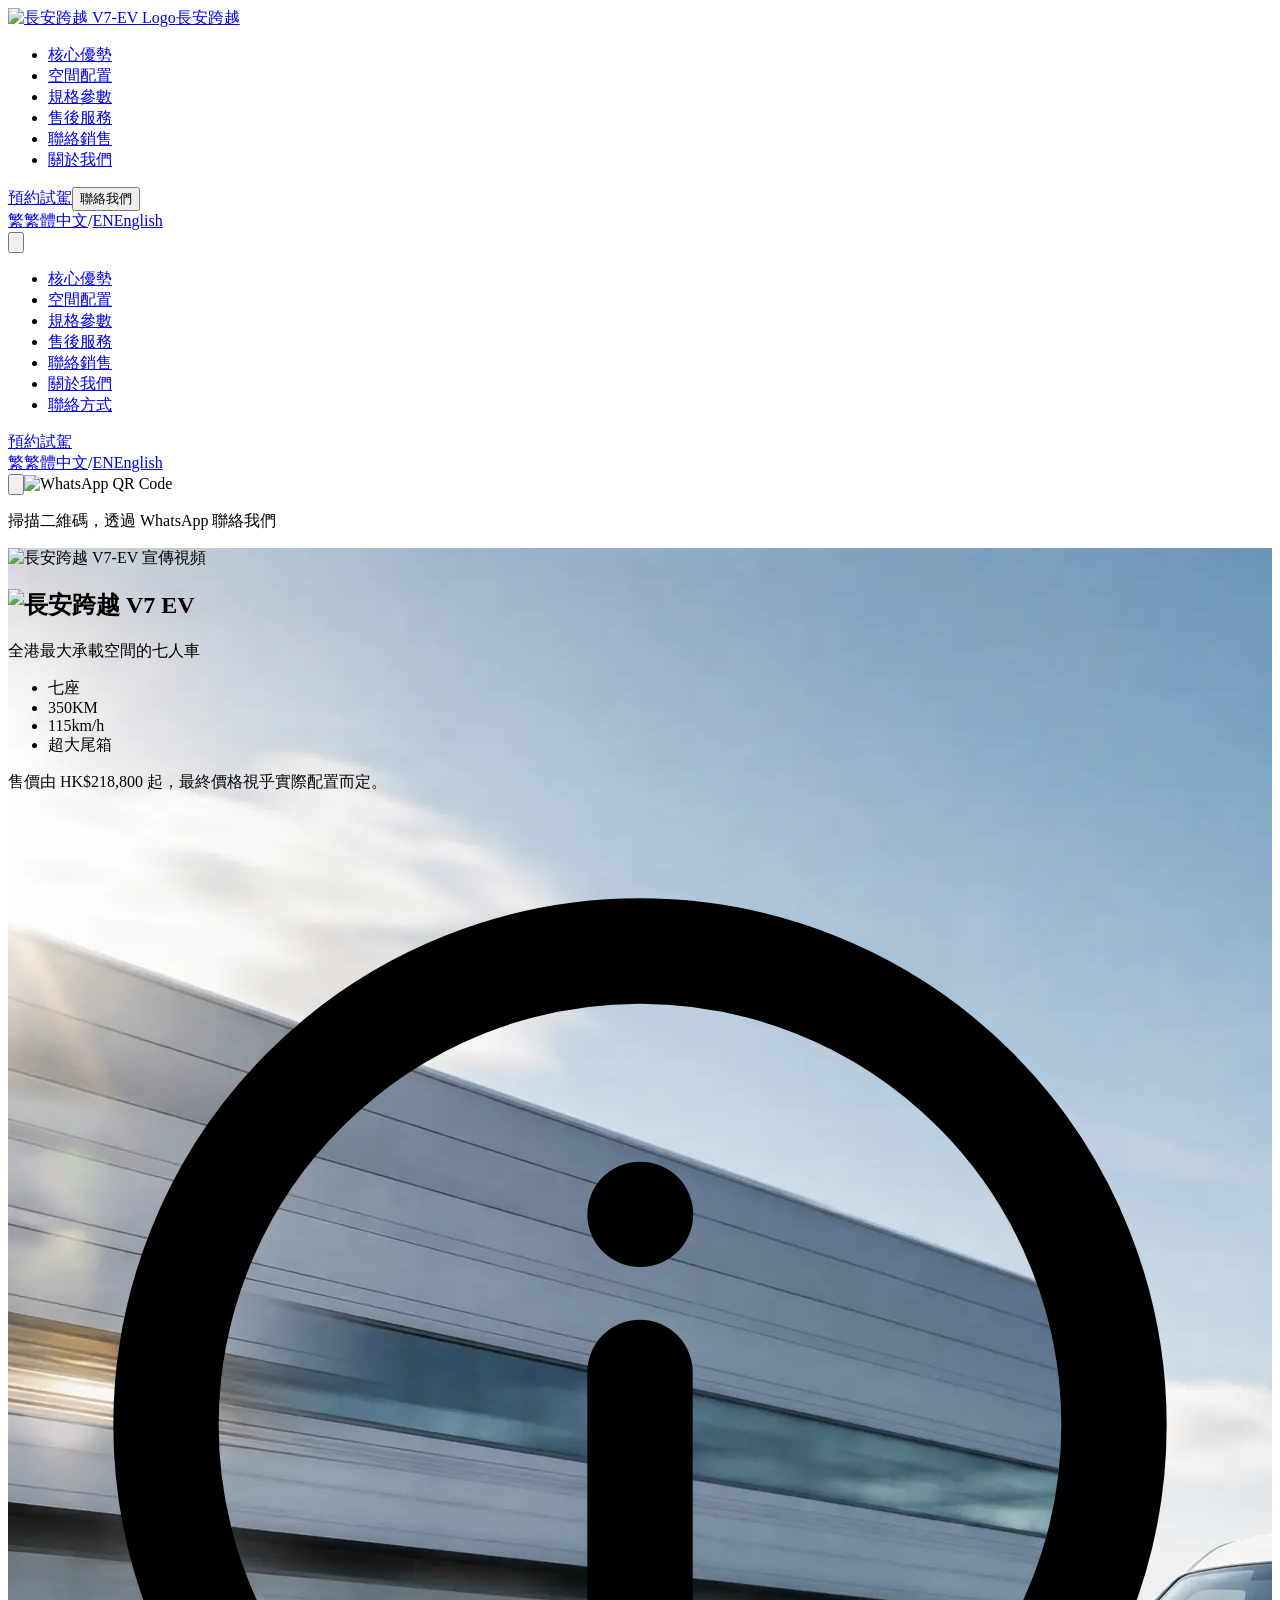
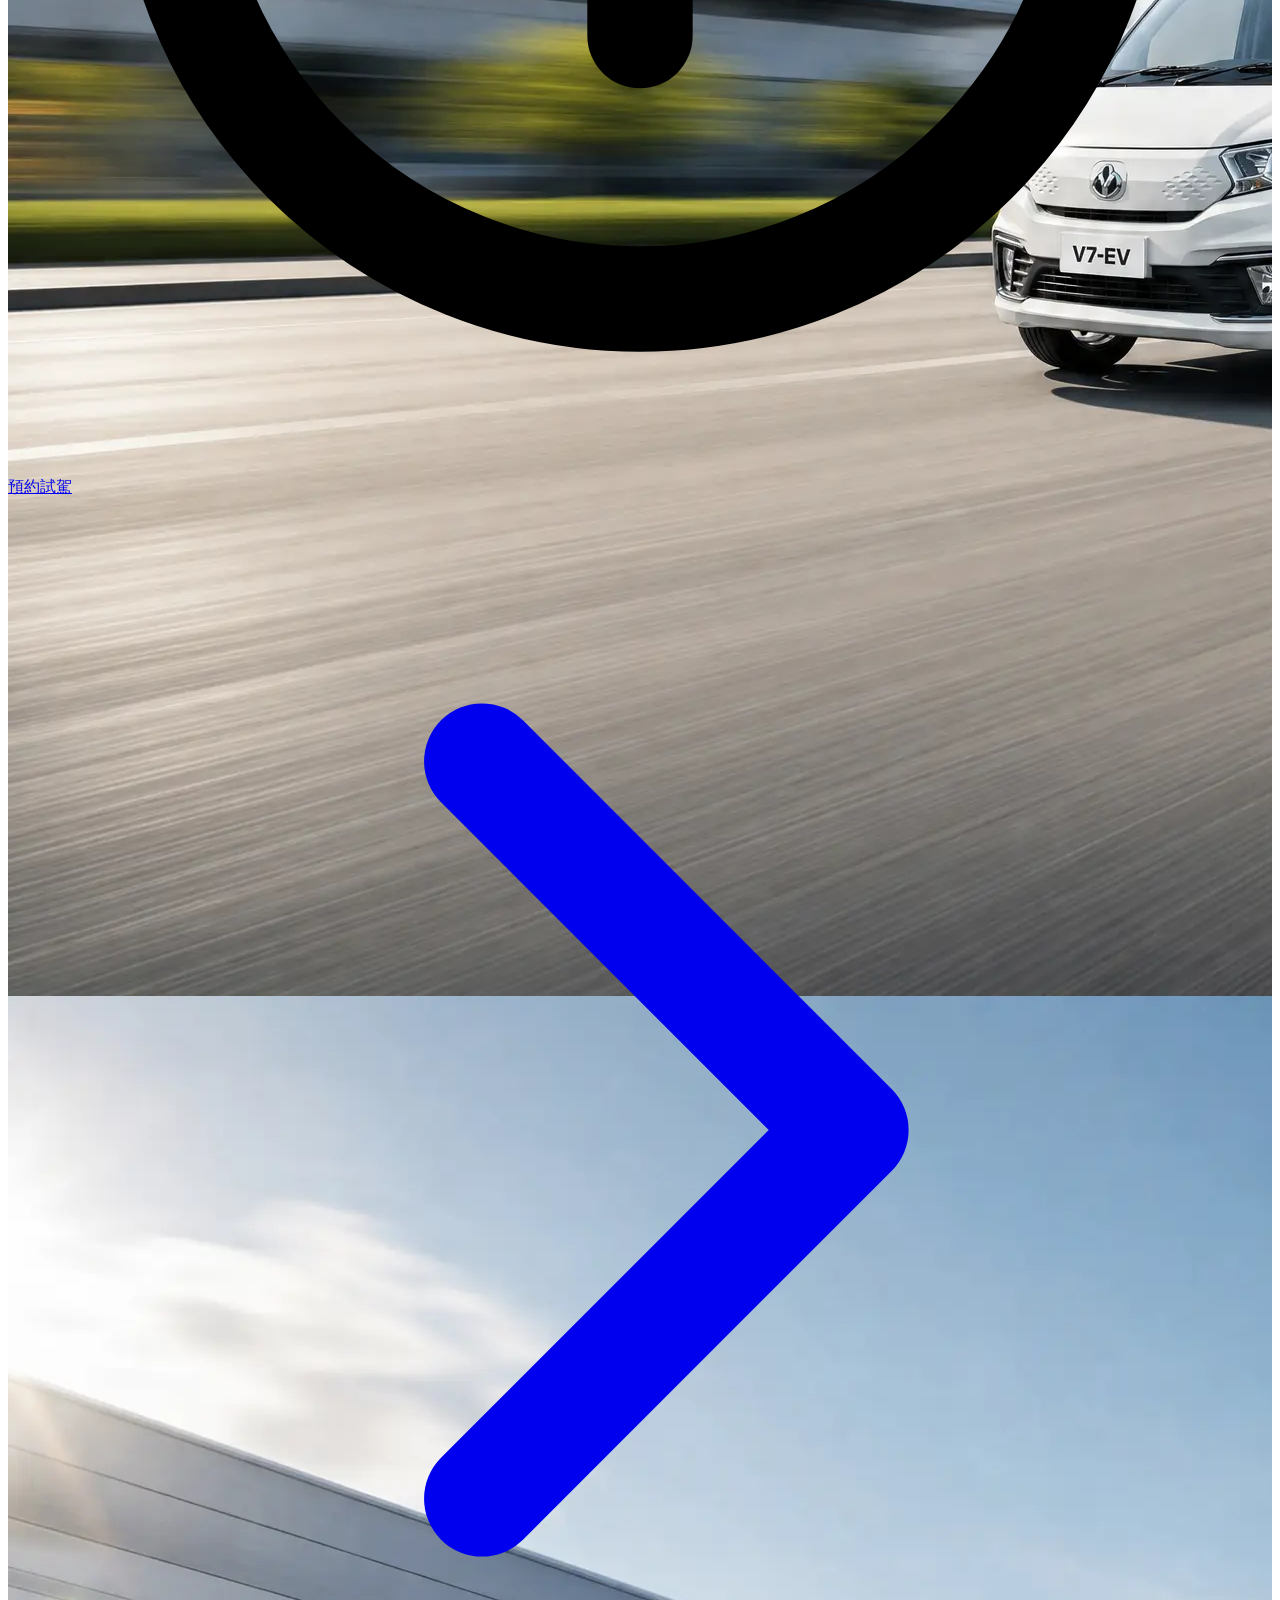
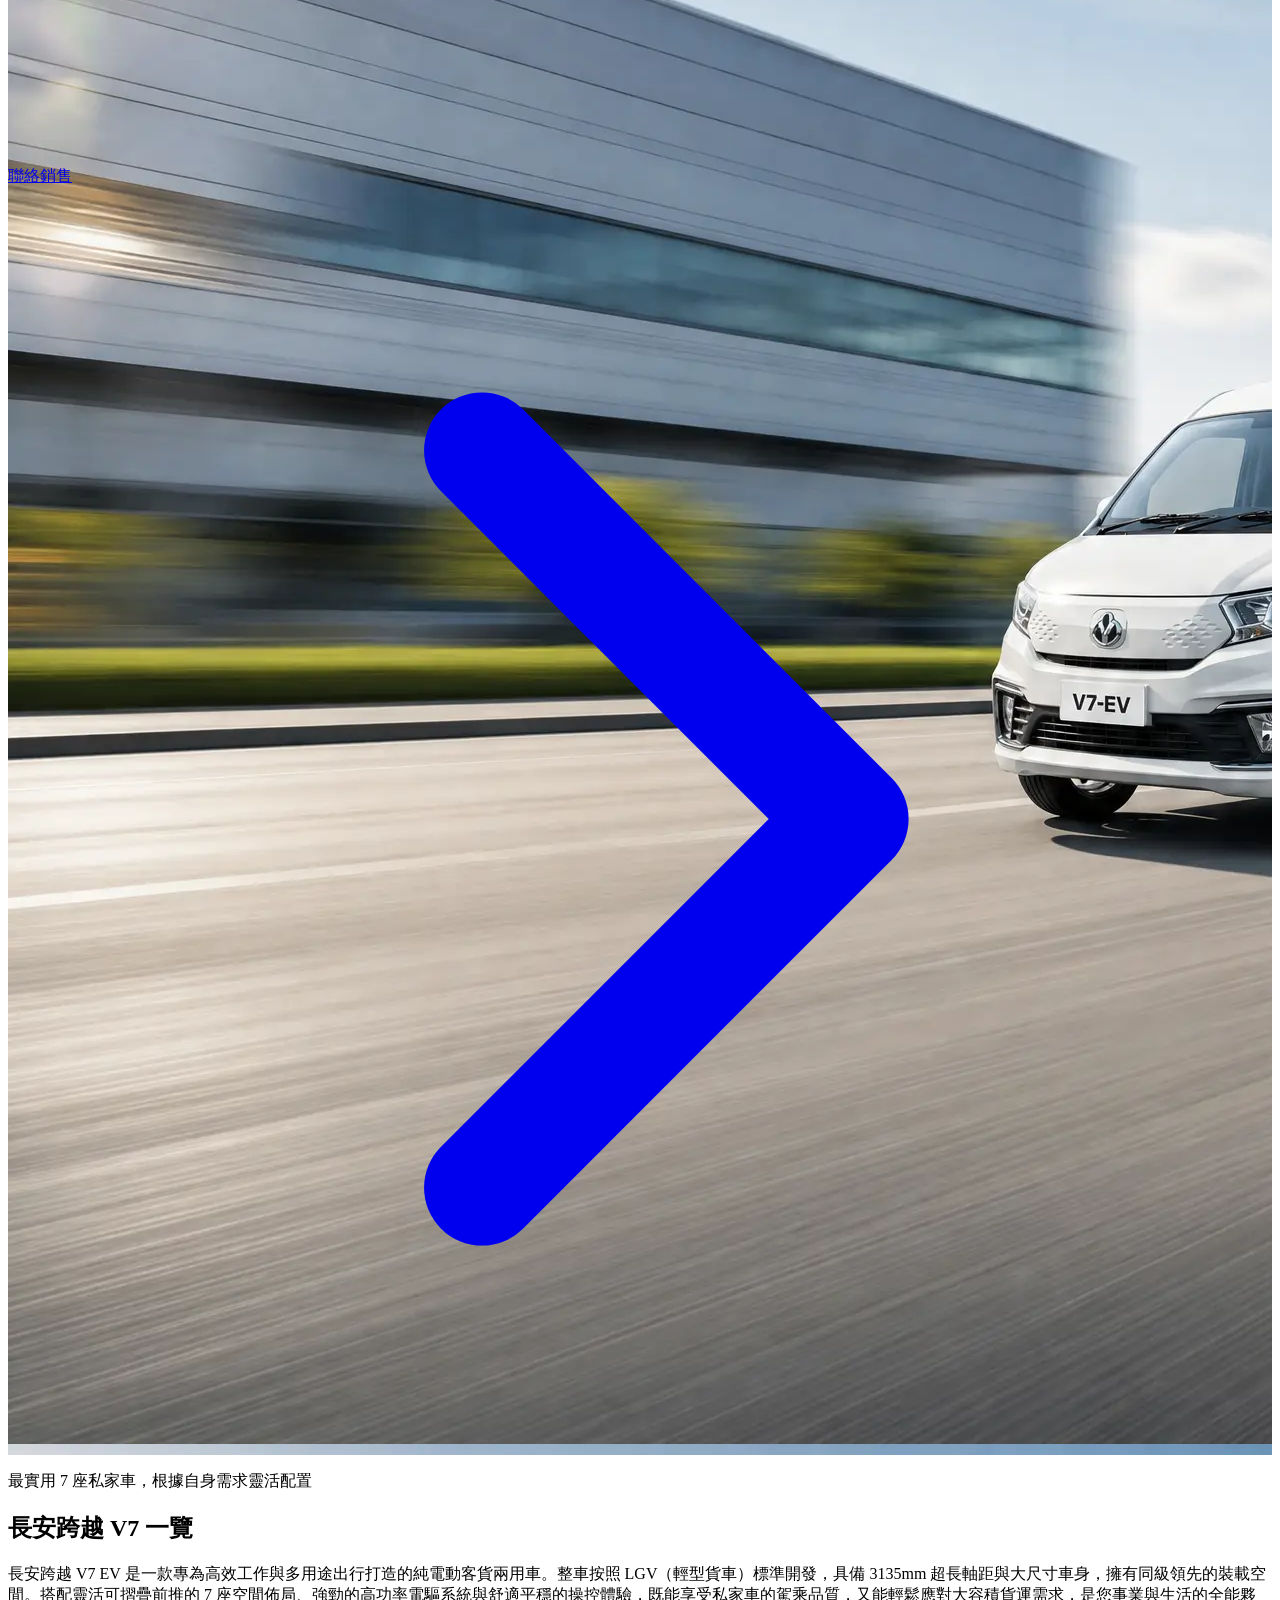
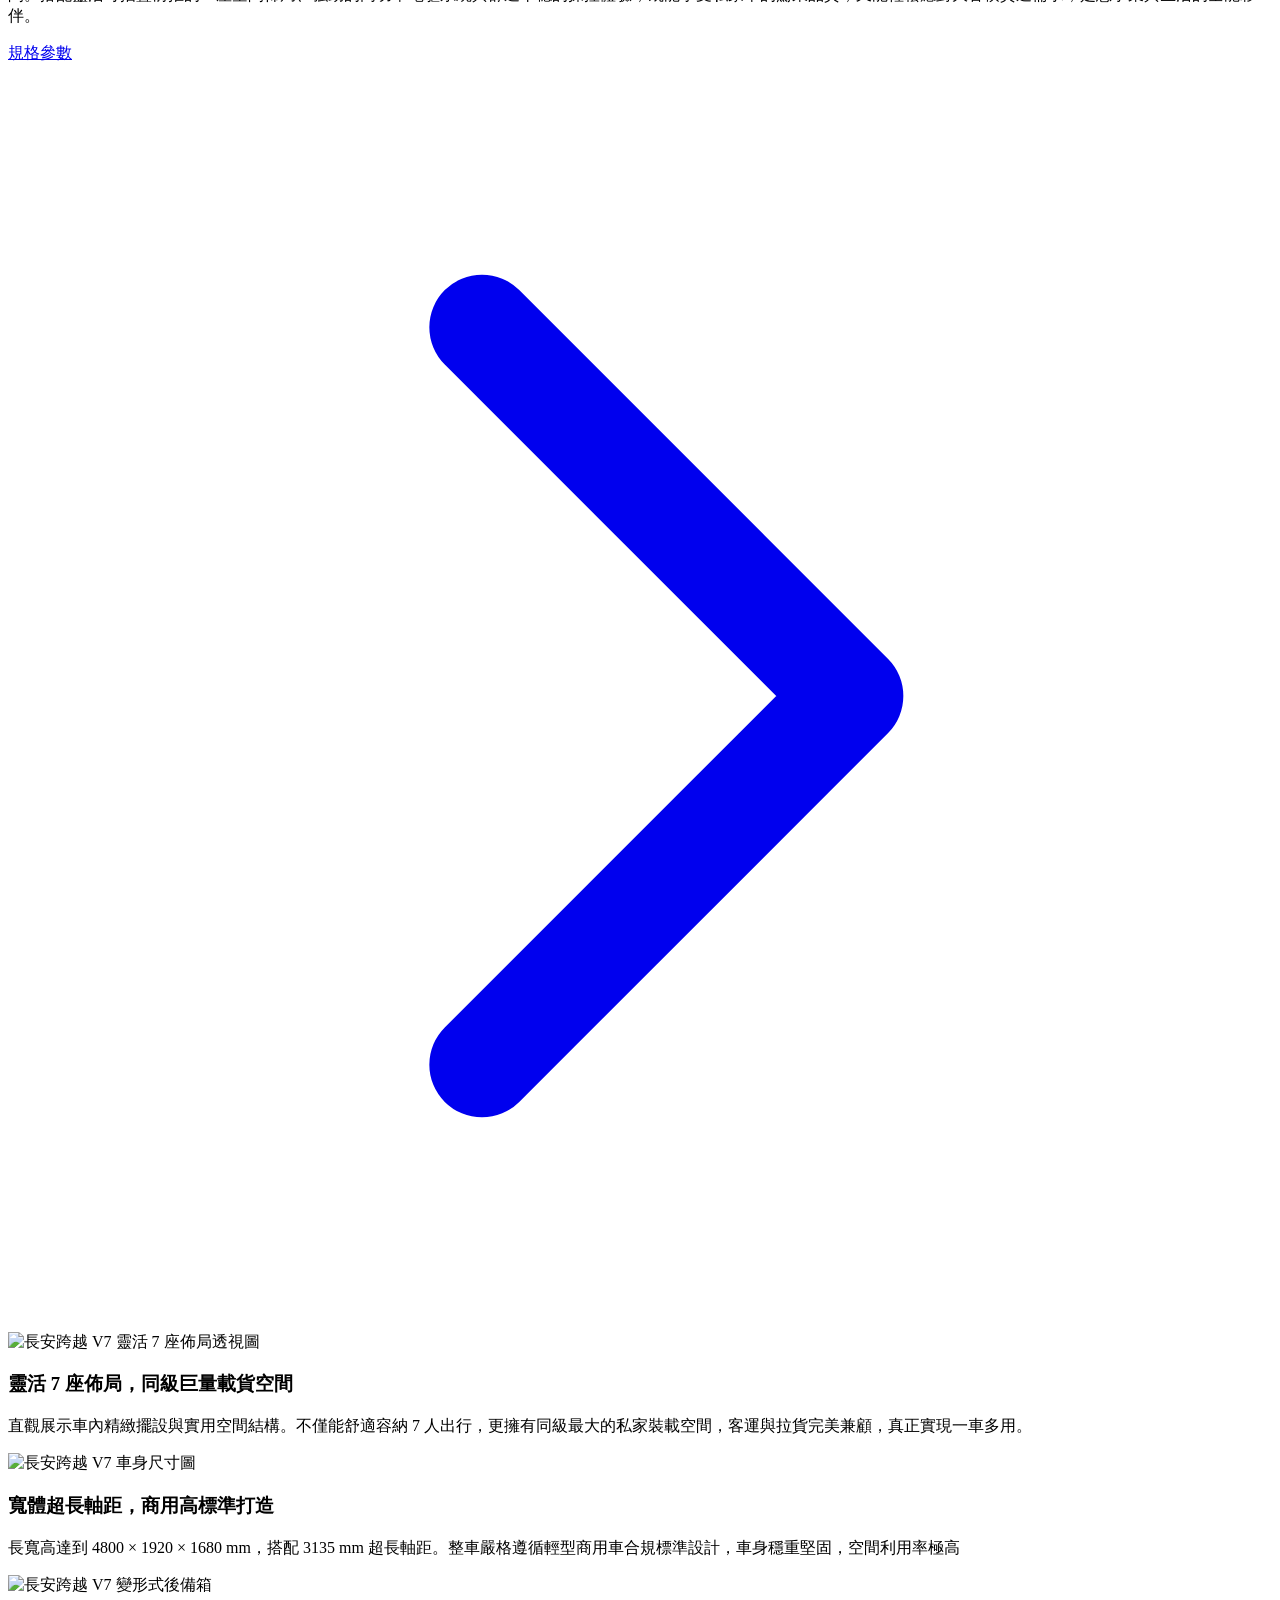
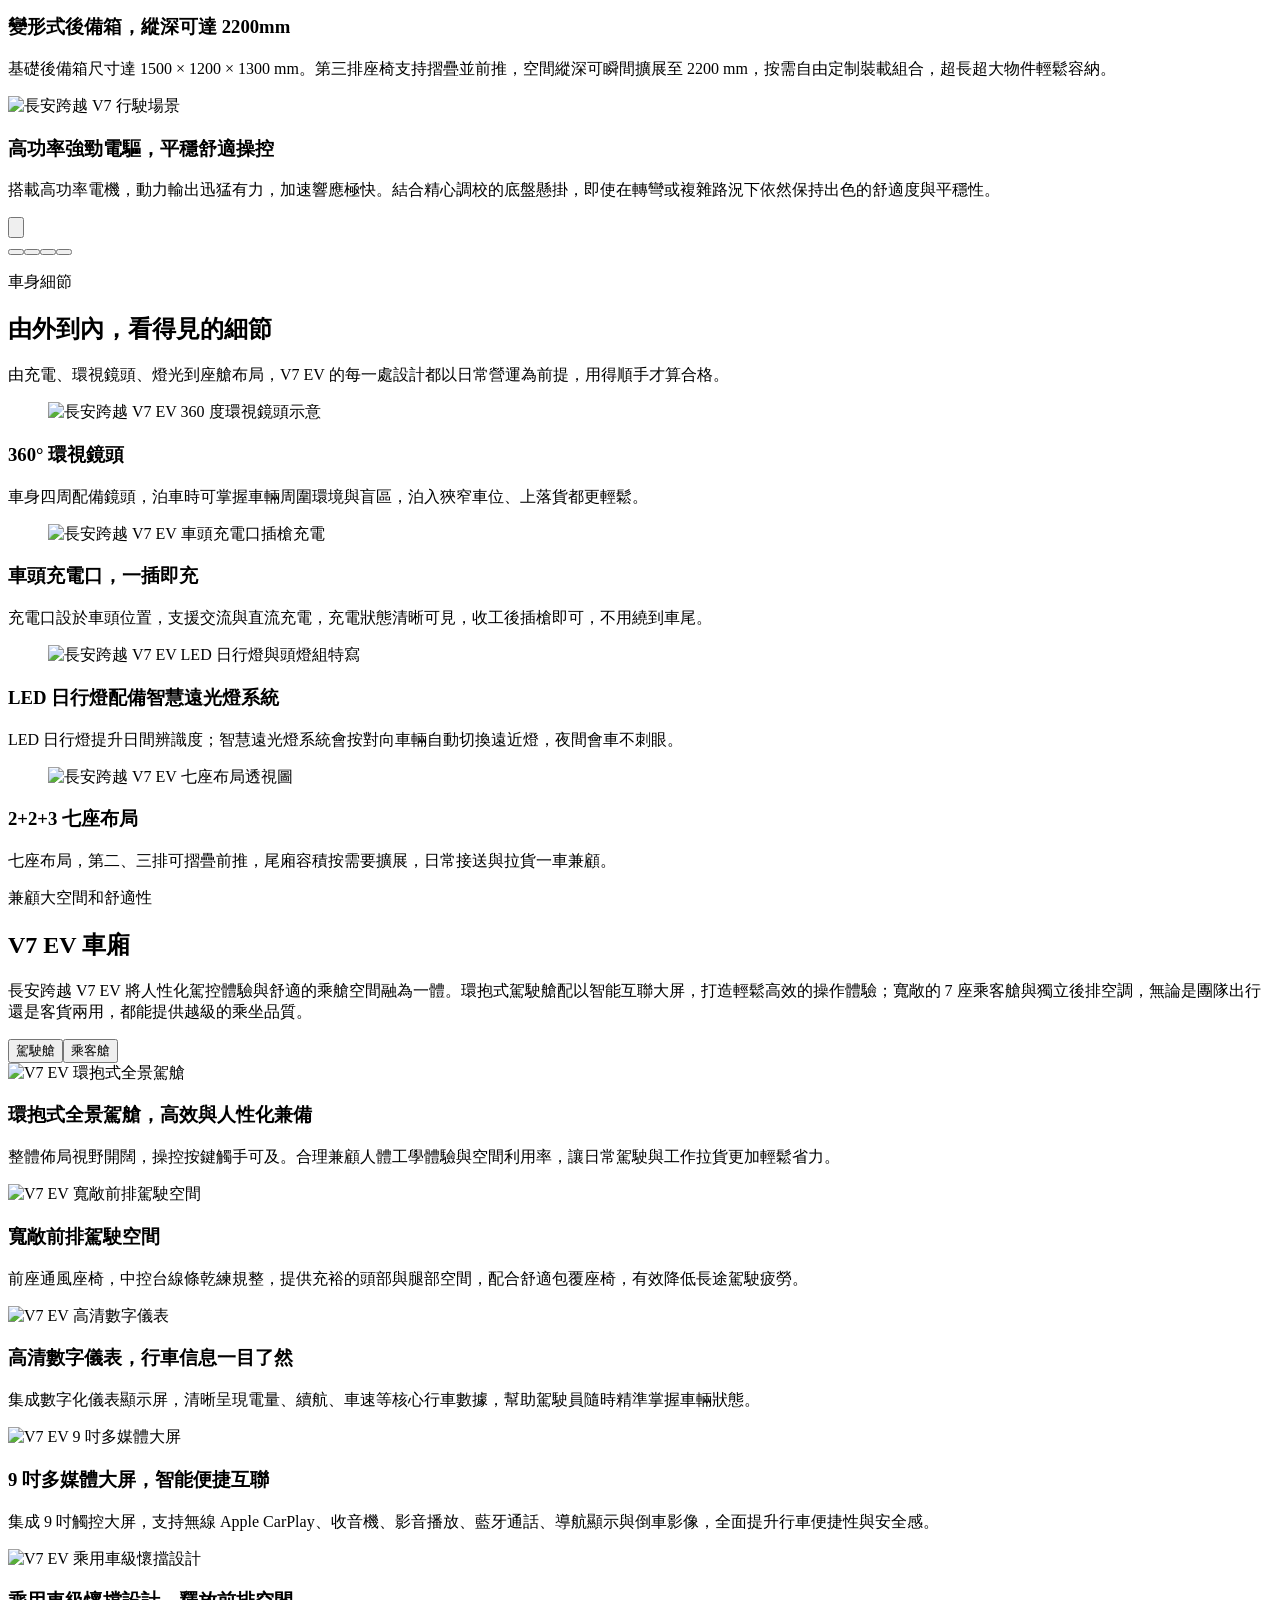
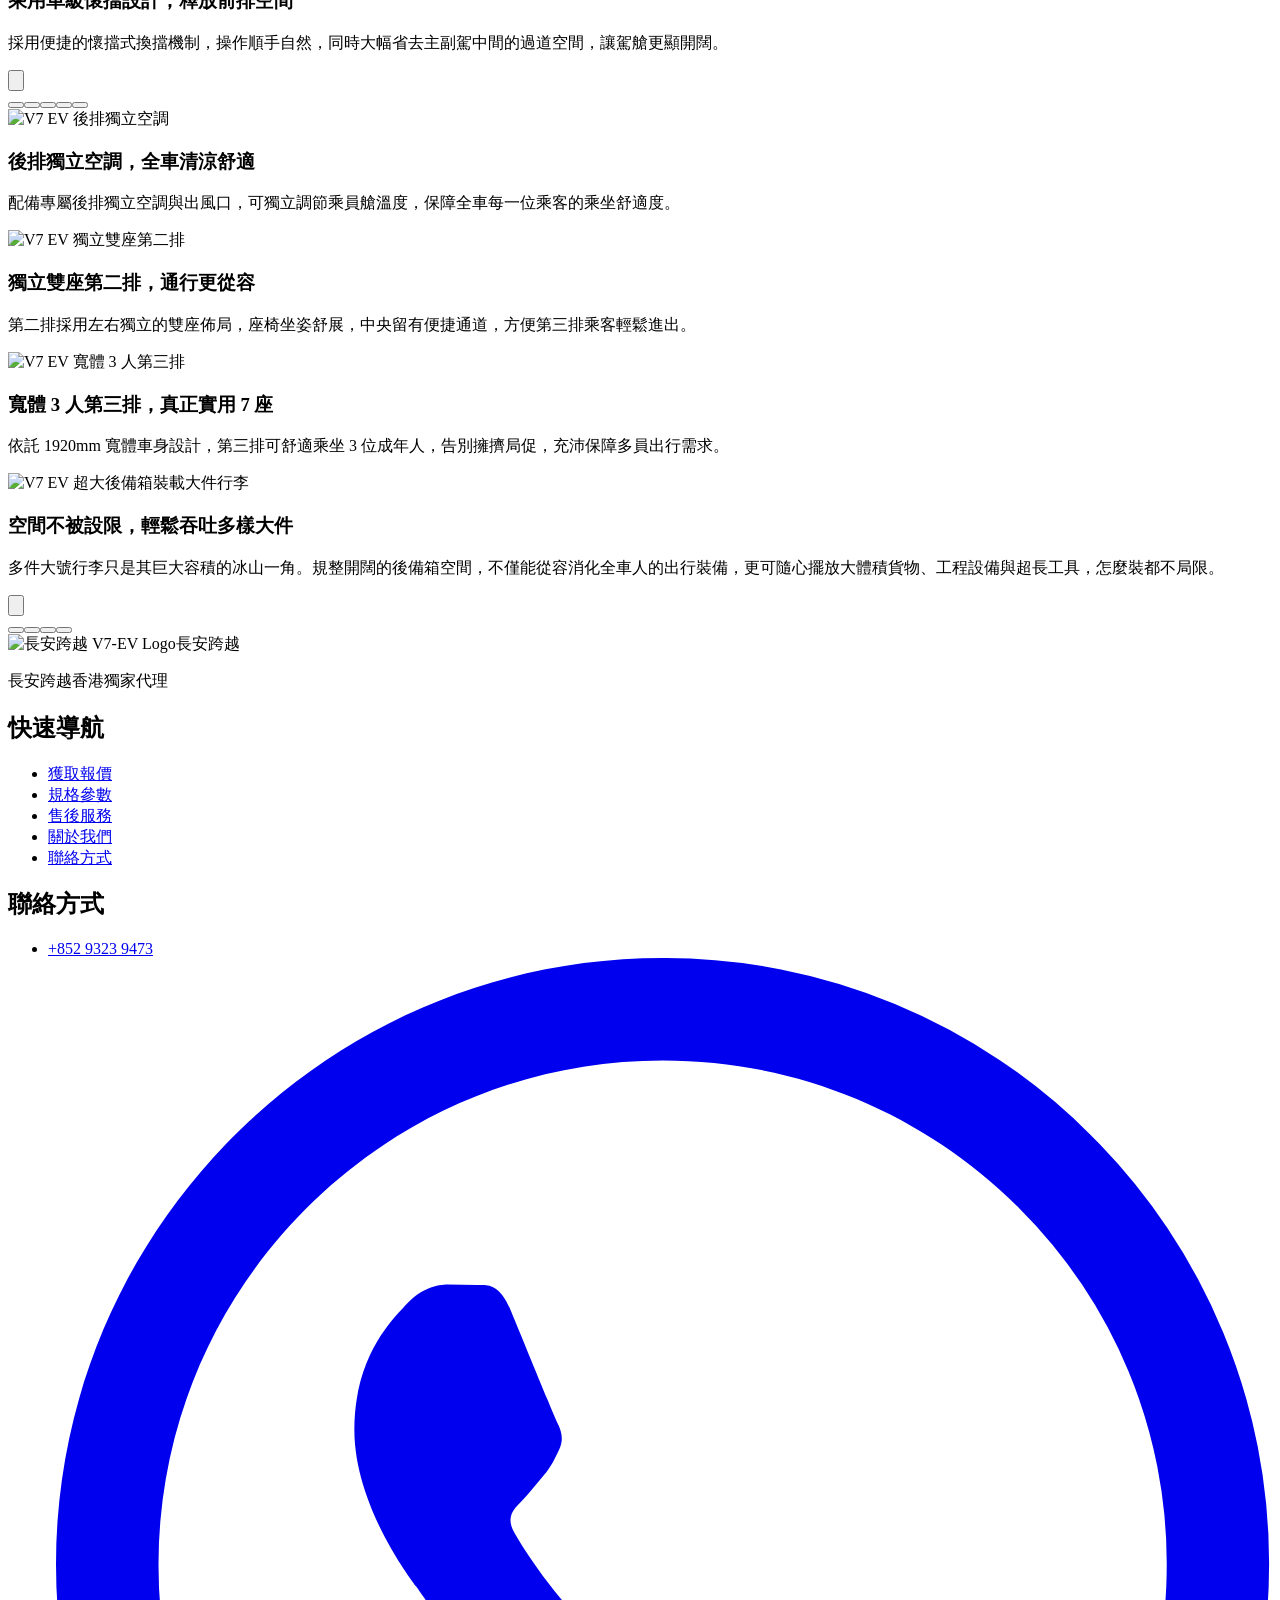
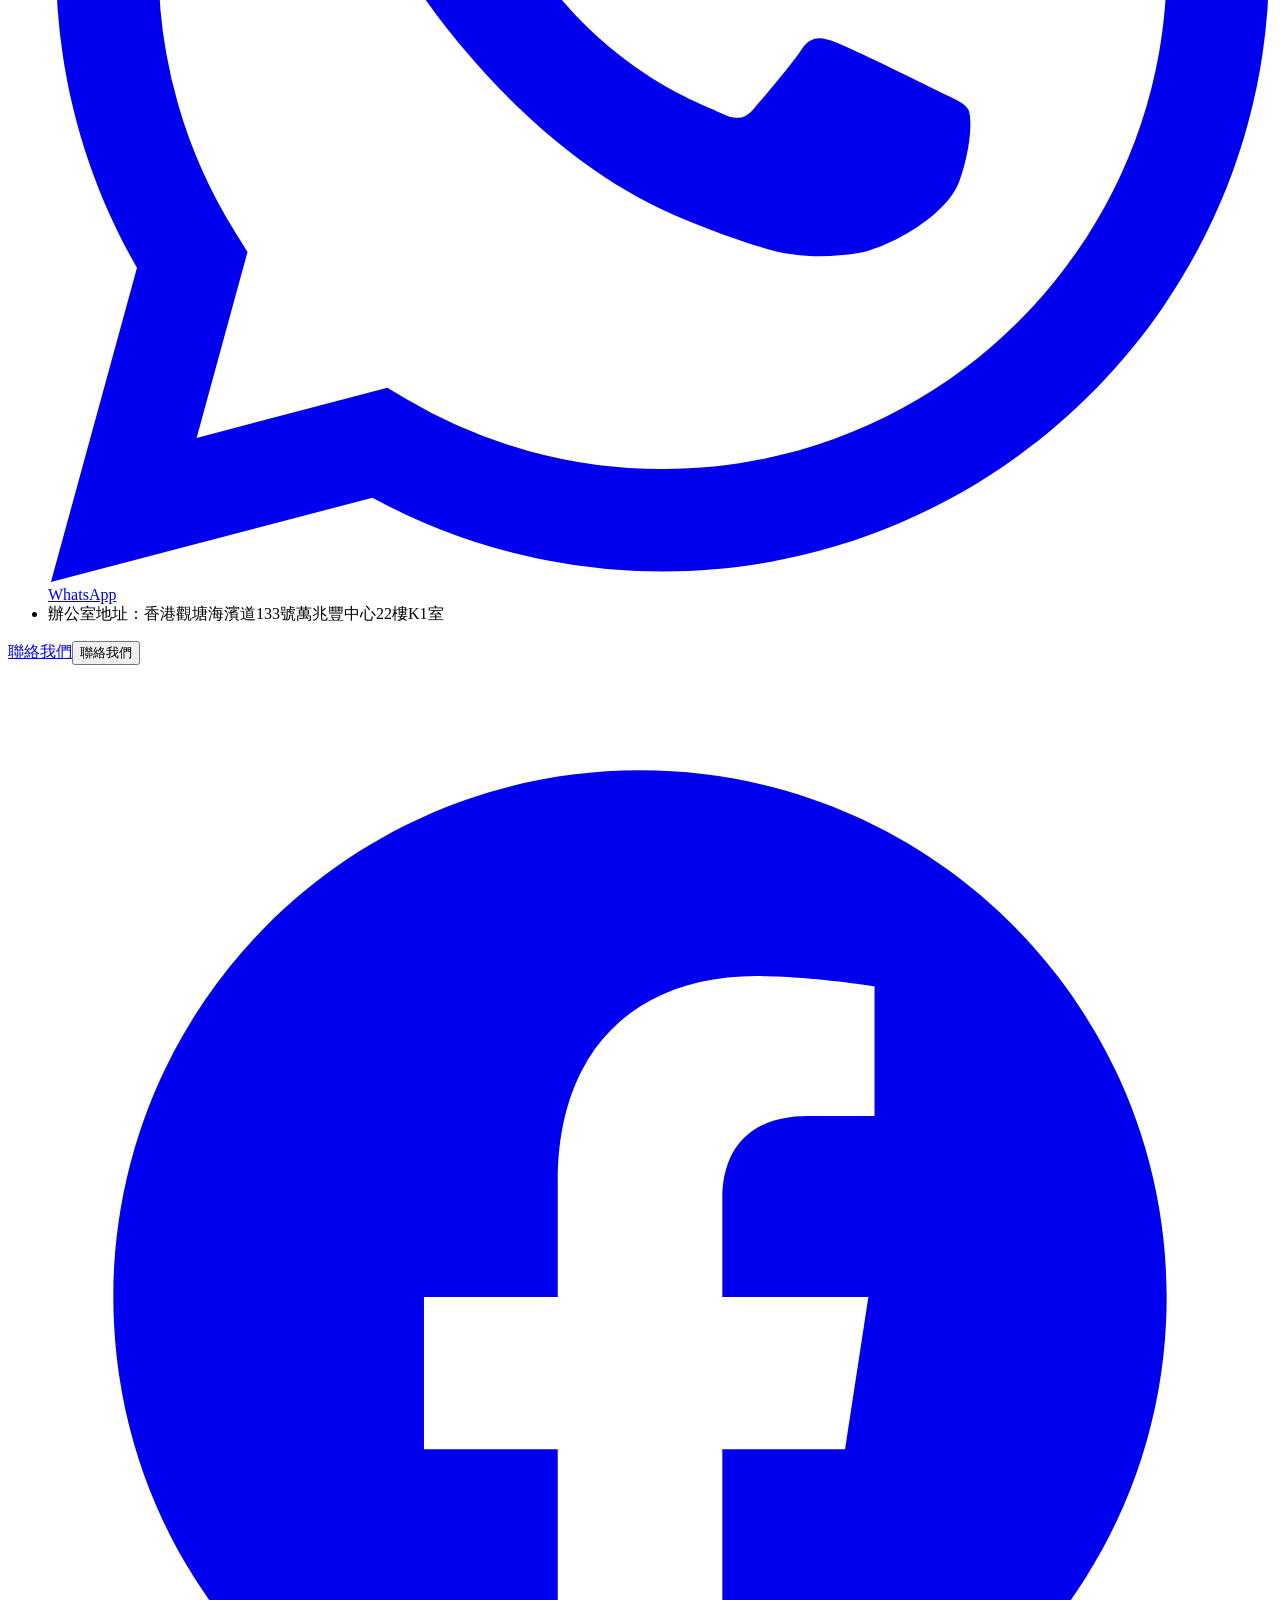
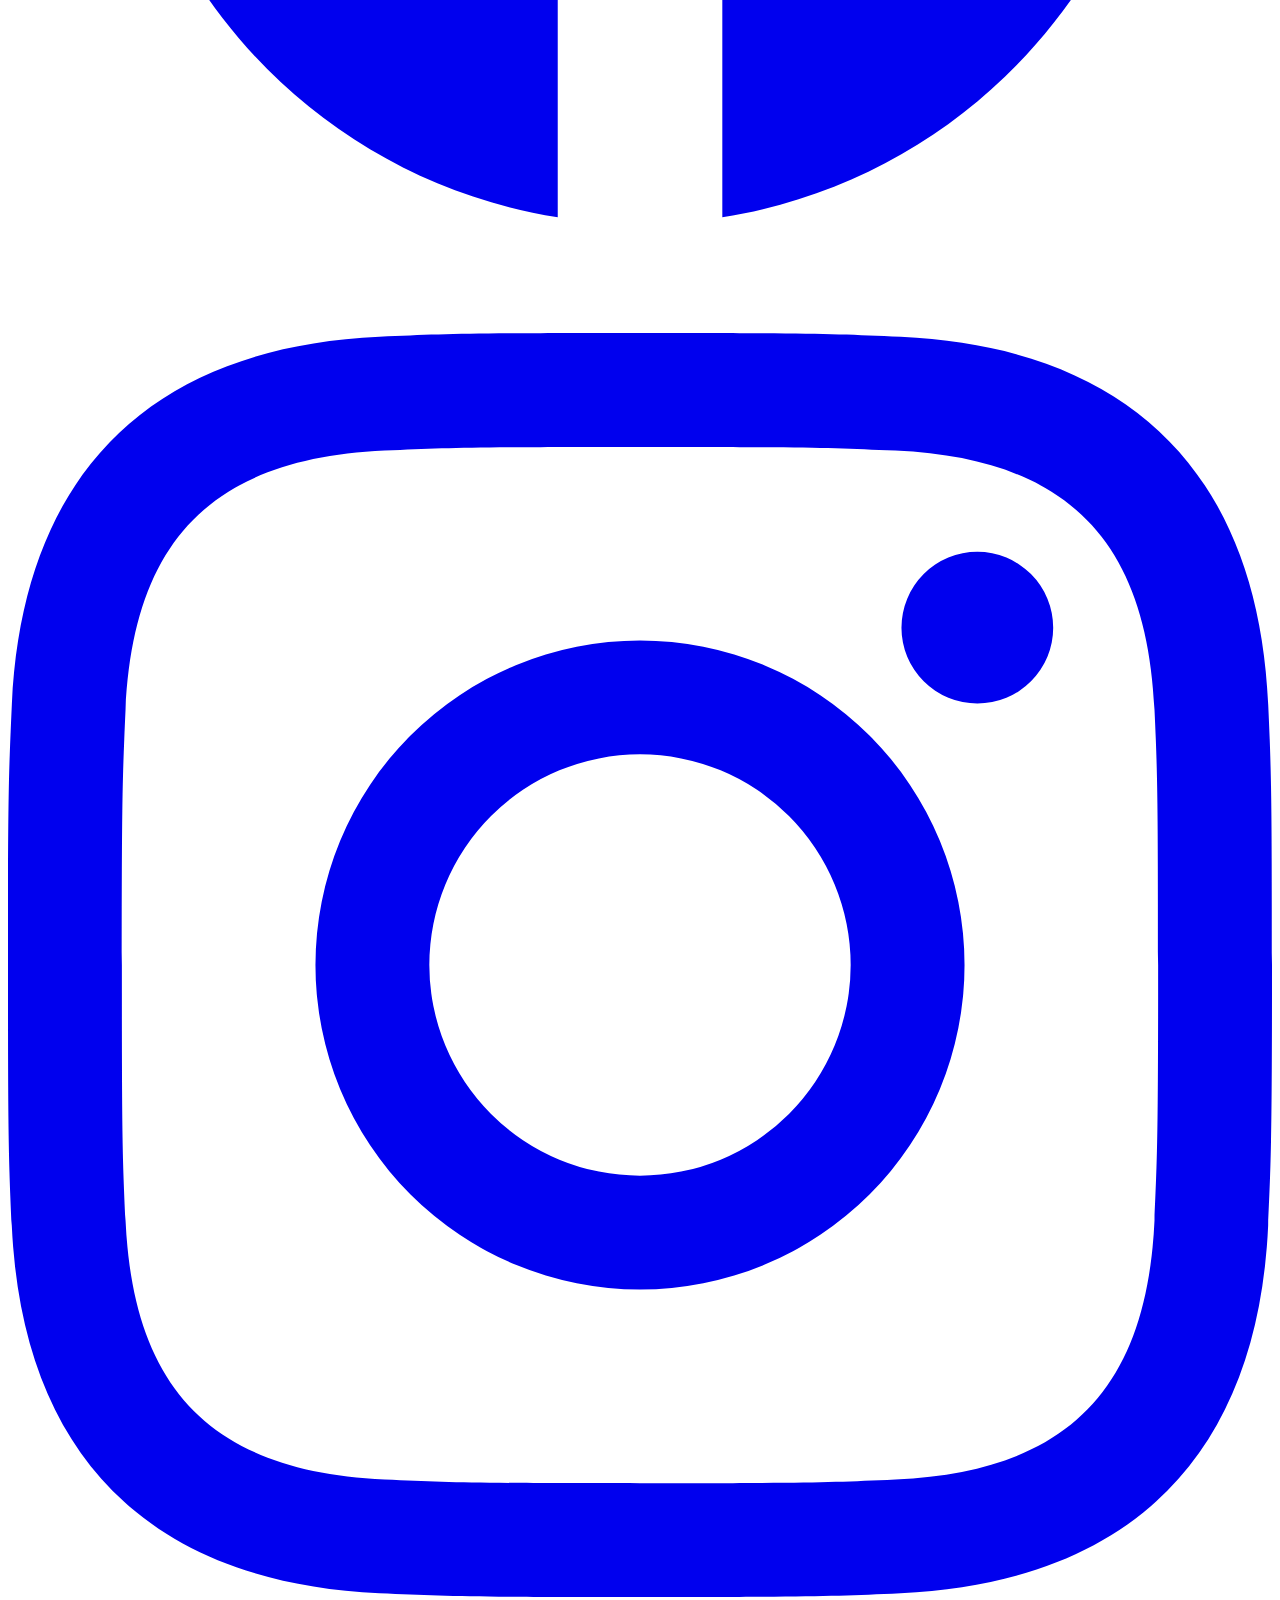
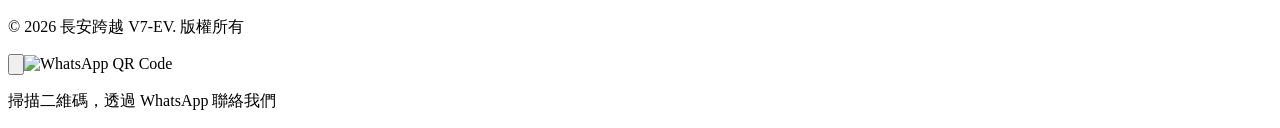
==== commit 53118b70: "deploy: 更新预览站 2026/11/24 14:30:38" ====
--- a/index.html
+++ b/index.html
@@ -1,2 +1,2 @@
-<!DOCTYPE html><html lang="zh-HK"><head><meta charset="UTF-8"><meta name="viewport" content="width=device-width, initial-scale=1.0"><!-- 首屏關鍵資源預加載：最高優先級搶先拉取，先於其它 lazy 資源 --><link rel="preload" as="image" href="/changan-kuayue-site/首屏视频.webp" fetchpriority="high"><link rel="icon" type="image/x-icon" sizes="32x32" href="/changan-kuayue-site/logo_32x32.ico"><link rel="icon" type="image/x-icon" sizes="128x128" href="/changan-kuayue-site/logo_128x128.ico"><meta name="generator" content="Astro v7.1.3"><meta name="google-site-verification" content="0D1V3waDpCHrHkHYDFCoTyOOjkteBc7x29vrm437ZYE"><!-- 基础 SEO --><title>長安跨越V7-EV | 長安跨越香港獨家代理 | 電動七人車</title><meta name="description" content="長安跨越香港獨家代理。長安跨越 V7-EV 電動七人車，續航350公里，1號牌照可去機場，適合 Uber 滴滴網約車。零排放環保，經濟實惠。香港觀塘展示廳歡迎預約試駕。"><meta name="keywords" content="電動車,電動七人車,van,長安 van,長安 v7 van,長安跨越香港,KYC,長安 v7,長安 V7,KYC V7-EV,長安汽車,新能源車,電動物流車,電動商用車,Uber 電動車,滴滴電動車,網約車,1號牌照,機場接送,零排放,環保車,香港電動車代理,電動車試駕,觀塘電動車,electric vehicle Hong Kong,EV Hong Kong"><meta name="robots" content="noindex, nofollow"><!-- Canonical 规范链接 --><link rel="canonical" href="https://www.changankuayue.hk/"><!-- 多語言 hreflang --><link rel="alternate" hreflang="zh-HK" href="https://www.changankuayue.hk/"><link rel="alternate" hreflang="en" href="https://www.changankuayue.hk/en/"><link rel="alternate" hreflang="x-default" href="https://www.changankuayue.hk/"><!-- Open Graph --><meta property="og:type" content="website"><meta property="og:title" content="長安跨越V7-EV | 長安跨越香港獨家代理 | 電動七人車"><meta property="og:description" content="長安跨越香港獨家代理。長安跨越 V7-EV 電動七人車，續航350公里，1號牌照可去機場，適合 Uber 滴滴網約車。零排放環保，經濟實惠。香港觀塘展示廳歡迎預約試駕。"><meta property="og:url" content="https://www.changankuayue.hk/"><meta property="og:site_name" content="長安跨越V7-EV"><meta property="og:locale" content="zh_HK"><meta property="og:image" content="https://www.changankuayue.hk/img/首页大图-1.webp"><meta property="og:image:width" content="1200"><meta property="og:image:height" content="630"><meta property="og:image:alt" content="長安跨越 V7-EV 電動七人車"><!-- Twitter Card --><meta name="twitter:card" content="summary_large_image"><meta name="twitter:title" content="長安跨越V7-EV | 長安跨越香港獨家代理 | 電動七人車"><meta name="twitter:description" content="長安跨越香港獨家代理。長安跨越 V7-EV 電動七人車，續航350公里，1號牌照可去機場，適合 Uber 滴滴網約車。零排放環保，經濟實惠。香港觀塘展示廳歡迎預約試駕。"><meta name="twitter:image" content="https://www.changankuayue.hk/img/首页大图-1.webp"><!-- 結構化數據 JSON-LD --><script type="application/ld+json">{"@context":"https://schema.org","@graph":[{"@type":"Organization","@id":"https://www.changankuayue.hk/#organization","name":"長安跨越 V7-EV","url":"https://www.changankuayue.hk","logo":"https://www.changankuayue.hk/logo-透明背景-无文字.png","description":"長安跨越香港獨家代理。長安跨越 V7-EV 電動七人車，續航350公里，1號牌照可去機場，適合 Uber 滴滴網約車。零排放環保，經濟實惠。香港觀塘展示廳歡迎預約試駕。","telephone":"+852-9323-9473","address":{"@type":"PostalAddress","streetAddress":"觀塘海濱道133號萬兆豐中心22樓K1室","addressLocality":"觀塘","addressRegion":"香港","addressCountry":"HK"},"sameAs":["https://www.facebook.com/share/1Gz782hzoR/","https://www.instagram.com/kychongkong"]},{"@type":"Product","name":"長安跨越 V7 EV","image":"https://www.changankuayue.hk/img/首页大图-1.webp","description":"長安跨越香港獨家代理。長安跨越 V7-EV 電動七人車，續航350公里，1號牌照可去機場，適合 Uber 滴滴網約車。零排放環保，經濟實惠。香港觀塘展示廳歡迎預約試駕。","brand":{"@type":"Brand","name":"長安跨越"},"category":"電動七人車","offers":{"@type":"Offer","price":"218800","priceCurrency":"HKD","availability":"https://schema.org/InStock","url":"https://www.changankuayue.hk/","seller":{"@id":"https://www.changankuayue.hk/#organization"}}},{"@type":"WebSite","@id":"https://www.changankuayue.hk/#website","url":"https://www.changankuayue.hk","name":"長安跨越V7-EV","publisher":{"@id":"https://www.changankuayue.hk/#organization"},"inLanguage":"zh-HK"}]}</script><link rel="stylesheet" href="/changan-kuayue-site/_astro/Footer.CaxKO8wI.css"></head><body><header class="sticky top-0 z-50 w-full border-b border-white/5 bg-black/95 backdrop-blur"><nav class="mx-auto flex h-16 max-w-7xl items-center gap-6 px-4 sm:px-6 lg:h-[4.5rem] lg:gap-10 lg:px-8"><!-- 左：Logo + 品牌（左對齊，貼近車企官網慣例） --><a href="/changan-kuayue-site/" class="flex shrink-0 items-center gap-2" aria-label="長安跨越 V7-EV"><img src="/changan-kuayue-site/logo-透明背景-无文字.png" alt="長安跨越 V7-EV Logo" class="h-7 w-9"><span class="text-lg font-semibold tracking-tight text-white">長安跨越</span></a><!-- 中：桌面橫向導航 --><ul class="hidden flex-1 items-center gap-8 lg:flex"><li><a href="/changan-kuayue-site/#advantages" class="group relative inline-block py-2 text-sm font-medium tracking-wide transition-colors text-slate-300 hover:text-white">核心優勢<span class="absolute inset-x-0 -bottom-0.5 h-px origin-left bg-white transition-transform duration-300 scale-x-0 group-hover:scale-x-100"></span></a></li><li><a href="/changan-kuayue-site/#space" class="group relative inline-block py-2 text-sm font-medium tracking-wide transition-colors text-slate-300 hover:text-white">空間配置<span class="absolute inset-x-0 -bottom-0.5 h-px origin-left bg-white transition-transform duration-300 scale-x-0 group-hover:scale-x-100"></span></a></li><li><a href="/changan-kuayue-site/specs" class="group relative inline-block py-2 text-sm font-medium tracking-wide transition-colors text-slate-300 hover:text-white">規格參數<span class="absolute inset-x-0 -bottom-0.5 h-px origin-left bg-white transition-transform duration-300 scale-x-0 group-hover:scale-x-100"></span></a></li><li><a href="/changan-kuayue-site/service" class="group relative inline-block py-2 text-sm font-medium tracking-wide transition-colors text-slate-300 hover:text-white">售後服務<span class="absolute inset-x-0 -bottom-0.5 h-px origin-left bg-white transition-transform duration-300 scale-x-0 group-hover:scale-x-100"></span></a></li><li><a href="https://wa.me/85293239473?text=%E4%BD%A0%E5%A5%BD%EF%BC%8C%E6%88%91%E6%83%B3%E4%BA%86%E8%A7%A3%E9%95%B7%E5%AE%89%E8%B7%A8%E8%B6%8A%20V7%20EV%20%E7%9A%84%E5%94%AE%E5%83%B9%E8%88%87%E9%85%8D%E7%BD%AE%E3%80%82" target="_blank" rel="noopener" class="group relative inline-block py-2 text-sm font-medium tracking-wide transition-colors text-slate-300 hover:text-white">聯絡銷售<span class="absolute inset-x-0 -bottom-0.5 h-px origin-left bg-white transition-transform duration-300 scale-x-0 group-hover:scale-x-100"></span></a></li><li><a href="/changan-kuayue-site/about" class="group relative inline-block py-2 text-sm font-medium tracking-wide transition-colors text-slate-300 hover:text-white">關於我們<span class="absolute inset-x-0 -bottom-0.5 h-px origin-left bg-white transition-transform duration-300 scale-x-0 group-hover:scale-x-100"></span></a></li></ul><!-- 右：預約試駕 + 聯絡我們 + 語言 + 移動端選單 --><div class="ml-auto flex items-center gap-2.5 lg:ml-0 lg:gap-3"><!-- 預約試駕：主 CTA（移動端保留，是轉化入口） --><a href="/changan-kuayue-site/test-drive" class="inline-flex items-center rounded-full bg-white px-4 py-1.5 text-xs font-semibold tracking-wide text-slate-900 transition-colors hover:bg-blue-600 hover:text-white sm:px-5 sm:py-2 sm:text-sm">預約試駕</a><!-- PC 端：彈出二維碼彈窗（移動端收進選單，避免頂欄擁擠） --><button id="wa-open" type="button" class="hidden items-center rounded-full border border-white/30 px-5 py-2 text-sm font-medium tracking-wide text-white transition-colors hover:border-blue-400 hover:text-blue-400 md:inline-flex">聯絡我們</button><!-- 桌面語言切換 --><div class="hidden lg:block"><div class="flex items-center gap-1 text-sm"><a href="/changan-kuayue-site/" hreflang="zh" class="px-1 transition-colors hover:text-blue-400 font-semibold text-blue-400">繁<span class="sr-only">繁體中文</span></a><span class="text-white/30">/</span><a href="/changan-kuayue-site/en/" hreflang="en" class="px-1 transition-colors hover:text-blue-400 text-slate-300">EN<span class="sr-only">English</span></a></div></div><!-- 移動端選單按鈕 --><button id="menu-toggle" type="button" aria-label="選單" aria-expanded="false" aria-controls="main-menu" class="ml-1 inline-flex items-center text-white transition-colors hover:text-blue-400 lg:hidden"><svg class="h-6 w-6" fill="none" stroke="currentColor" stroke-width="2" viewBox="0 0 24 24"><path stroke-linecap="round" stroke-linejoin="round" d="M4 6h16M4 12h16M4 18h16"></path></svg></button></div></nav><!-- 下拉選單（移動端）：導航 + 語言切換 + 預約試駕 --><div id="main-menu" class="hidden border-t border-white/10 bg-black lg:hidden"><div class="mx-auto max-w-7xl px-4 py-6 sm:px-6 lg:px-8"><ul class="space-y-1"><li><a href="/changan-kuayue-site/#advantages" class="block rounded-lg px-3 py-2.5 text-base font-medium text-slate-200 transition-colors hover:bg-white/5 hover:text-white">核心優勢</a></li><li><a href="/changan-kuayue-site/#space" class="block rounded-lg px-3 py-2.5 text-base font-medium text-slate-200 transition-colors hover:bg-white/5 hover:text-white">空間配置</a></li><li><a href="/changan-kuayue-site/specs" class="block rounded-lg px-3 py-2.5 text-base font-medium text-slate-200 transition-colors hover:bg-white/5 hover:text-white">規格參數</a></li><li><a href="/changan-kuayue-site/service" class="block rounded-lg px-3 py-2.5 text-base font-medium text-slate-200 transition-colors hover:bg-white/5 hover:text-white">售後服務</a></li><li><a href="https://wa.me/85293239473?text=%E4%BD%A0%E5%A5%BD%EF%BC%8C%E6%88%91%E6%83%B3%E4%BA%86%E8%A7%A3%E9%95%B7%E5%AE%89%E8%B7%A8%E8%B6%8A%20V7%20EV%20%E7%9A%84%E5%94%AE%E5%83%B9%E8%88%87%E9%85%8D%E7%BD%AE%E3%80%82" target="_blank" rel="noopener" class="block rounded-lg px-3 py-2.5 text-base font-medium text-slate-200 transition-colors hover:bg-white/5 hover:text-white">聯絡銷售</a></li><li><a href="/changan-kuayue-site/about" class="block rounded-lg px-3 py-2.5 text-base font-medium text-slate-200 transition-colors hover:bg-white/5 hover:text-white">關於我們</a></li><li><a href="/changan-kuayue-site/contact" class="block rounded-lg px-3 py-2.5 text-base font-medium text-slate-200 transition-colors hover:bg-white/5 hover:text-white">聯絡方式</a></li></ul><div class="mt-6 flex flex-col gap-5 border-t border-white/10 pt-6"><a href="/changan-kuayue-site/test-drive" class="mx-3 inline-flex items-center justify-center rounded-full bg-white px-5 py-2.5 text-sm font-semibold text-slate-900 transition-colors hover:bg-blue-600 hover:text-white">預約試駕</a><!-- 國際化切換 --><div class="px-3"><div class="flex items-center gap-1 text-sm"><a href="/changan-kuayue-site/" hreflang="zh" class="px-1 transition-colors hover:text-blue-400 font-semibold text-blue-400">繁<span class="sr-only">繁體中文</span></a><span class="text-white/30">/</span><a href="/changan-kuayue-site/en/" hreflang="en" class="px-1 transition-colors hover:text-blue-400 text-slate-300">EN<span class="sr-only">English</span></a></div></div></div></div></div><!-- WhatsApp 二維碼彈窗（PC 端） --><div id="wa-modal" class="fixed inset-0 z-[60] hidden items-center justify-center bg-black/60 p-4" role="dialog" aria-modal="true"><div class="relative w-full max-w-xs rounded-2xl bg-white p-8 text-center"><button id="wa-close" type="button" aria-label="關閉" class="absolute right-3 top-3 text-slate-400 transition-colors hover:text-slate-700"><svg class="h-6 w-6" fill="none" stroke="currentColor" stroke-width="2" viewBox="0 0 24 24"><path stroke-linecap="round" stroke-linejoin="round" d="M6 18L18 6M6 6l12 12"></path></svg></button><img src="/changan-kuayue-site/img/WhatsApp二维码.webp" alt="WhatsApp QR Code" class="mx-auto h-48 w-48 object-contain"><p class="mt-4 text-sm leading-relaxed text-slate-600">掃描二維碼，透過 WhatsApp 聯絡我們</p></div></div></header><script type="module">var e=document.getElementById(`menu-toggle`),t=document.getElementById(`main-menu`);e?.addEventListener(`click`,()=>{let n=t?.classList.toggle(`hidden`)===!1;e.setAttribute(`aria-expanded`,String(n))}),t?.querySelectorAll(`a`).forEach(n=>n.addEventListener(`click`,()=>{t.classList.add(`hidden`),e?.setAttribute(`aria-expanded`,`false`)}));var n=document.getElementById(`wa-open`),r=document.getElementById(`wa-modal`),i=document.getElementById(`wa-close`),a=()=>r?.classList.replace(`hidden`,`flex`),o=()=>r?.classList.replace(`flex`,`hidden`);n?.addEventListener(`click`,a),i?.addEventListener(`click`,o),r?.addEventListener(`click`,e=>{e.target===r&&o()}),document.addEventListener(`keydown`,e=>{e.key===`Escape`&&o()});</script><main><!-- 首屏視頻版；如需切回大圖版，改用 <Hero lang={lang} /> --><section class="relative flex min-h-[70vh] w-full items-end overflow-hidden bg-slate-900 bg-cover bg-center lg:min-h-[88vh] lg:items-center" style="background-image: url('/img/首页大图-1.webp')"><!-- 全屏通欄背景動態視頻（WebP 動圖）：高優先級搶先加載，是首屏核心視覺。
-       section 背景大圖作兜底，WebP 未載完前立即有畫面。其它模組圖片為 lazy，會在此之後加載 --><img src="/changan-kuayue-site/首屏视频.webp" alt="長安跨越 V7-EV 宣傳視頻" fetchpriority="high" class="absolute inset-0 h-full w-full object-cover"><!-- 深色漸層疊加：手機整體壓暗保證居中文字可讀，桌面由左向右加深 --><div class="absolute inset-0 bg-gradient-to-t from-black/70 via-black/25 to-transparent lg:bg-gradient-to-r lg:from-black/70 lg:via-black/40 lg:to-transparent"></div><!-- 文字：手機居中疊加，桌面靠左疊加 --><div class="relative mx-auto w-full max-w-7xl px-4 py-16 text-center sm:px-6 lg:px-8 lg:py-24 lg:text-left"><div class="mx-auto max-w-2xl lg:mx-0"><h1><img src="/changan-kuayue-site/img/标题.webp" alt="長安跨越 V7 EV" fetchpriority="high" class="mx-auto w-64 max-w-full sm:w-80 lg:mx-0 lg:w-[32rem]"></h1><p class="mt-4 text-base leading-relaxed text-slate-200 sm:text-lg lg:mt-6 lg:text-xl">全港最大承載空間的七人車</p><!-- 關鍵數據標籤 --><ul class="mt-6 flex flex-wrap justify-center gap-3 lg:mt-8 lg:justify-start"><li class="rounded-full bg-white/10 px-4 py-1.5 text-sm font-medium text-white backdrop-blur">七座</li><li class="rounded-full bg-white/10 px-4 py-1.5 text-sm font-medium text-white backdrop-blur">350KM</li><li class="rounded-full bg-white/10 px-4 py-1.5 text-sm font-medium text-white backdrop-blur">115km/h</li><li class="rounded-full bg-white/10 px-4 py-1.5 text-sm font-medium text-white backdrop-blur">超大尾箱</li></ul><!-- 售價：參考奔馳車型的做法，放在描述與按鈕之間 --><p class="mt-5 flex items-center justify-center gap-1.5 text-sm font-semibold tracking-wide text-white sm:text-base lg:justify-start">售價由 HK$218,800 起，最終價格視乎實際配置而定。<svg class="h-4 w-4 shrink-0 text-white/70" fill="none" stroke="currentColor" stroke-width="2" viewBox="0 0 24 24" aria-hidden="true"><circle cx="12" cy="12" r="9"></circle><path stroke-linecap="round" stroke-linejoin="round" d="M12 11v5"></path><path stroke-linecap="round" stroke-linejoin="round" d="M12 8h.01"></path></svg></p><!-- 雙 CTA 按鈕欄：主按鈕實心白底，次按鈕描邊玻璃質感 --><div class="mt-8 flex flex-col items-stretch gap-3 sm:flex-row sm:items-center sm:justify-center lg:mt-10 lg:justify-start"><a href="/changan-kuayue-site/test-drive" class="group inline-flex items-center justify-center gap-2 rounded-full bg-white px-8 py-3.5 text-base font-semibold tracking-wide text-slate-900 shadow-lg shadow-black/25 transition-all duration-300 hover:bg-blue-600 hover:text-white hover:shadow-blue-600/30">預約試駕<svg class="h-4 w-4 transition-transform duration-300 group-hover:translate-x-0.5" fill="none" stroke="currentColor" stroke-width="2.2" viewBox="0 0 24 24"><path stroke-linecap="round" stroke-linejoin="round" d="M9 5l7 7-7 7"></path></svg></a><a href="https://wa.me/85293239473?text=%E4%BD%A0%E5%A5%BD%EF%BC%8C%E6%88%91%E6%83%B3%E4%BA%86%E8%A7%A3%E9%95%B7%E5%AE%89%E8%B7%A8%E8%B6%8A%20V7%20EV%20%E7%9A%84%E5%94%AE%E5%83%B9%E8%88%87%E9%85%8D%E7%BD%AE%E3%80%82" target="_blank" rel="noopener" class="group inline-flex items-center justify-center gap-2 rounded-full border border-white/45 bg-white/5 px-8 py-3.5 text-base font-semibold tracking-wide text-white backdrop-blur transition-all duration-300 hover:border-white hover:bg-white/15">聯絡銷售<svg class="h-4 w-4 transition-transform duration-300 group-hover:translate-x-0.5" fill="none" stroke="currentColor" stroke-width="2.2" viewBox="0 0 24 24"><path stroke-linecap="round" stroke-linejoin="round" d="M9 5l7 7-7 7"></path></svg></a></div></div></div></section><section id="advantages" class="w-full bg-white"><div class="mx-auto max-w-7xl px-4 py-16 sm:px-6 lg:px-8"><!-- 頂部文字區 --><p class="text-xs font-medium uppercase tracking-wide text-slate-500">最實用 7 座私家車，根據自身需求靈活配置</p><h2 class="mt-2 text-3xl font-semibold tracking-tight text-slate-900">長安跨越 V7 一覽</h2><p class="mt-4 max-w-4xl text-justify text-sm leading-relaxed text-slate-600">長安跨越 V7 EV 是一款專為高效工作與多用途出行打造的純電動客貨兩用車。整車按照 LGV（輕型貨車）標準開發，具備 3135mm 超長軸距與大尺寸車身，擁有同級領先的裝載空間。搭配靈活可摺疊前推的 7 座空間佈局、強勁的高功率電驅系統與舒適平穩的操控體驗，既能享受私家車的駕乘品質，又能輕鬆應對大容積貨運需求，是您事業與生活的全能夥伴。</p><!-- 了解更多：進入規格參數頁 --><a href="/changan-kuayue-site/specs" class="mt-4 inline-flex items-center gap-1 text-lg font-medium text-blue-600 transition-colors hover:text-blue-700">規格參數<svg class="h-5 w-5" fill="none" stroke="currentColor" stroke-width="2" viewBox="0 0 24 24"><path stroke-linecap="round" stroke-linejoin="round" d="M9 5l7 7-7 7"></path></svg></a><!-- 輪播區：每張卡為獨立 snap 單元 --><div class="relative mt-10"><div id="ov-track" class="flex snap-x snap-mandatory scroll-smooth gap-6 overflow-x-auto scrollbar-none"><article class="w-[85%] shrink-0 snap-start sm:w-[60%] md:w-[calc(50%-0.75rem)] lg:w-[calc(50%-0.75rem)]"><!-- 圖片區：16:9、圓角、無邊框；object-contain 保證尺寸標註圖完整不裁切 --><div class="flex aspect-video items-center justify-center overflow-hidden rounded-2xl bg-slate-50"><img src="/changan-kuayue-site/img/透视图-无尺寸.webp" alt="長安跨越 V7 靈活 7 座佈局透視圖" loading="lazy" decoding="async" class="h-full w-full object-contain transition duration-300 hover:scale-105"></div><!-- 文字區 --><h3 class="mb-2 mt-4 text-base font-semibold tracking-tight text-slate-900">靈活 7 座佈局，同級巨量載貨空間</h3><p class="text-xs leading-relaxed text-slate-600">直觀展示車內精緻擺設與實用空間結構。不僅能舒適容納 7 人出行，更擁有同級最大的私家裝載空間，客運與拉貨完美兼顧，真正實現一車多用。</p></article><article class="w-[85%] shrink-0 snap-start sm:w-[60%] md:w-[calc(50%-0.75rem)] lg:w-[calc(50%-0.75rem)]"><!-- 圖片區：16:9、圓角、無邊框；object-contain 保證尺寸標註圖完整不裁切 --><div class="flex aspect-video items-center justify-center overflow-hidden rounded-2xl bg-slate-50"><img src="/changan-kuayue-site/img/车身尺寸-原图.webp" alt="長安跨越 V7 車身尺寸圖" loading="lazy" decoding="async" class="h-full w-full object-contain transition duration-300 hover:scale-105"></div><!-- 文字區 --><h3 class="mb-2 mt-4 text-base font-semibold tracking-tight text-slate-900">寬體超長軸距，商用高標準打造</h3><p class="text-xs leading-relaxed text-slate-600">長寬高達到 4800 × 1920 × 1680 mm，搭配 3135 mm 超長軸距。整車嚴格遵循輕型商用車合規標準設計，車身穩重堅固，空間利用率極高</p></article><article class="w-[85%] shrink-0 snap-start sm:w-[60%] md:w-[calc(50%-0.75rem)] lg:w-[calc(50%-0.75rem)]"><!-- 圖片區：16:9、圓角、無邊框；object-contain 保證尺寸標註圖完整不裁切 --><div class="flex aspect-video items-center justify-center overflow-hidden rounded-2xl bg-slate-50"><img src="/changan-kuayue-site/img/后备箱第三排前推-1.webp" alt="長安跨越 V7 變形式後備箱" loading="lazy" decoding="async" class="h-full w-full object-contain transition duration-300 hover:scale-105"></div><!-- 文字區 --><h3 class="mb-2 mt-4 text-base font-semibold tracking-tight text-slate-900">變形式後備箱，縱深可達 2200mm</h3><p class="text-xs leading-relaxed text-slate-600">基礎後備箱尺寸達 1500 × 1200 × 1300 mm。第三排座椅支持摺疊並前推，空間縱深可瞬間擴展至 2200 mm，按需自由定制裝載組合，超長超大物件輕鬆容納。</p></article><article class="w-[85%] shrink-0 snap-start sm:w-[60%] md:w-[calc(50%-0.75rem)] lg:w-[calc(50%-0.75rem)]"><!-- 圖片區：16:9、圓角、無邊框；object-contain 保證尺寸標註圖完整不裁切 --><div class="flex aspect-video items-center justify-center overflow-hidden rounded-2xl bg-slate-50"><img src="/changan-kuayue-site/img/V7-EV_16x9.webp" alt="長安跨越 V7 行駛場景" loading="lazy" decoding="async" class="h-full w-full object-contain transition duration-300 hover:scale-105"></div><!-- 文字區 --><h3 class="mb-2 mt-4 text-base font-semibold tracking-tight text-slate-900">高功率強勁電驅，平穩舒適操控</h3><p class="text-xs leading-relaxed text-slate-600">搭載高功率電機，動力輸出迅猛有力，加速響應極快。結合精心調校的底盤懸掛，即使在轉彎或複雜路況下依然保持出色的舒適度與平穩性。</p></article></div><!-- 懸浮圓圈箭頭切換按鈕 --><button id="ov-next" type="button" aria-label="下一張" class="absolute right-4 top-[28%] hidden h-10 w-10 -translate-y-1/2 items-center justify-center rounded-full bg-white/90 text-slate-900 shadow-md backdrop-blur transition-colors hover:bg-white sm:flex"><svg class="h-5 w-5" fill="none" stroke="currentColor" stroke-width="2" viewBox="0 0 24 24"><path stroke-linecap="round" stroke-linejoin="round" d="M9 5l7 7-7 7"></path></svg></button></div><!-- 輪播圓點指示器（每張卡一個） --><div id="ov-dots" class="mt-8 flex justify-center space-x-2"><button type="button" data-index="0" aria-label="第 1 張" class="h-2 rounded-full transition-all w-6 bg-blue-600"></button><button type="button" data-index="1" aria-label="第 2 張" class="h-2 rounded-full transition-all w-2 bg-slate-300 hover:bg-slate-400"></button><button type="button" data-index="2" aria-label="第 3 張" class="h-2 rounded-full transition-all w-2 bg-slate-300 hover:bg-slate-400"></button><button type="button" data-index="3" aria-label="第 4 張" class="h-2 rounded-full transition-all w-2 bg-slate-300 hover:bg-slate-400"></button></div></div></section><script type="module">var e=document.getElementById(`ov-track`),t=document.getElementById(`ov-next`),n=Array.from(document.querySelectorAll(`#ov-dots button`));if(e&&n.length){let r=Array.from(e.children),i=t=>{let n=e.getBoundingClientRect();return r[t].getBoundingClientRect().left-n.left+e.scrollLeft},a=t=>{e.scrollTo({left:i(t),behavior:`smooth`})},o=()=>{let t=0,n=1/0;return r.forEach((r,a)=>{let o=Math.abs(i(a)-e.scrollLeft);o<n&&(n=o,t=a)}),t},s=()=>e.scrollLeft>=e.scrollWidth-e.clientWidth-1;e.addEventListener(`scroll`,()=>{let e=s()?n.length-1:o();n.forEach((t,n)=>{let r=n===e;t.classList.toggle(`w-6`,r),t.classList.toggle(`bg-blue-600`,r),t.classList.toggle(`w-2`,!r),t.classList.toggle(`bg-slate-300`,!r)})},{passive:!0}),n.forEach((e,t)=>e.addEventListener(`click`,()=>a(t))),t?.addEventListener(`click`,()=>a(s()?0:o()+1))}</script><section id="space" class="w-full bg-slate-50"><div class="mx-auto max-w-7xl px-4 py-16 sm:px-6 lg:px-8"><!-- 頂部文字區 --><p class="text-xs font-medium uppercase tracking-wide text-slate-500">兼顧大空間和舒適性</p><h2 class="mt-2 text-3xl font-semibold tracking-tight text-slate-900">V7 EV 車廂</h2><p class="mt-4 max-w-4xl text-justify text-sm leading-relaxed text-slate-600">長安跨越 V7 EV 將人性化駕控體驗與舒適的乘艙空間融為一體。環抱式駕駛艙配以智能互聯大屏，打造輕鬆高效的操作體驗；寬敞的 7 座乘客艙與獨立後排空調，無論是團隊出行還是客貨兩用，都能提供越級的乘坐品質。</p><!-- Tab 切換按鈕 --><div id="cabin-tabs" class="mt-8 flex gap-2" role="tablist"><button type="button" role="tab" data-tab="cockpit" aria-selected="true" class="cabin-tab rounded-full px-5 py-2 text-sm font-medium transition-colors bg-blue-600 text-white">駕駛艙</button><button type="button" role="tab" data-tab="passenger" aria-selected="false" class="cabin-tab rounded-full px-5 py-2 text-sm font-medium transition-colors bg-white text-slate-600 hover:text-blue-600">乘客艙</button></div><!-- Tab 面板 --><div data-panel="cockpit" class="cabin-panel mt-8"><div class="relative"><div class="cabin-track flex snap-x snap-mandatory scroll-smooth gap-6 overflow-x-auto scrollbar-none"><article class="w-[85%] shrink-0 snap-start sm:w-[60%] md:w-[calc(50%-0.75rem)] lg:w-[calc(50%-0.75rem)]"><!-- 圖片區：16:9、圓角、無邊框 --><div class="flex aspect-video items-center justify-center overflow-hidden rounded-2xl bg-white"><img src="/changan-kuayue-site/img/内饰-全景图.webp" alt="V7 EV 環抱式全景駕艙" loading="lazy" decoding="async" class="h-full w-full object-cover transition duration-300 hover:scale-105"></div><!-- 文字區 --><h3 class="mb-2 mt-4 text-base font-semibold tracking-tight text-slate-900">環抱式全景駕艙，高效與人性化兼備</h3><p class="text-xs leading-relaxed text-slate-600">整體佈局視野開闊，操控按鍵觸手可及。合理兼顧人體工學體驗與空間利用率，讓日常駕駛與工作拉貨更加輕鬆省力。</p></article><article class="w-[85%] shrink-0 snap-start sm:w-[60%] md:w-[calc(50%-0.75rem)] lg:w-[calc(50%-0.75rem)]"><!-- 圖片區：16:9、圓角、無邊框 --><div class="flex aspect-video items-center justify-center overflow-hidden rounded-2xl bg-white"><img src="/changan-kuayue-site/img/内饰1排-1.webp" alt="V7 EV 寬敞前排駕駛空間" loading="lazy" decoding="async" class="h-full w-full object-cover transition duration-300 hover:scale-105"></div><!-- 文字區 --><h3 class="mb-2 mt-4 text-base font-semibold tracking-tight text-slate-900">寬敞前排駕駛空間</h3><p class="text-xs leading-relaxed text-slate-600">前座通風座椅，中控台線條乾練規整，提供充裕的頭部與腿部空間，配合舒適包覆座椅，有效降低長途駕駛疲勞。</p></article><article class="w-[85%] shrink-0 snap-start sm:w-[60%] md:w-[calc(50%-0.75rem)] lg:w-[calc(50%-0.75rem)]"><!-- 圖片區：16:9、圓角、無邊框 --><div class="flex aspect-video items-center justify-center overflow-hidden rounded-2xl bg-white"><img src="/changan-kuayue-site/img/数字仪表盘.webp" alt="V7 EV 高清數字儀表" loading="lazy" decoding="async" class="h-full w-full object-cover transition duration-300 hover:scale-105"></div><!-- 文字區 --><h3 class="mb-2 mt-4 text-base font-semibold tracking-tight text-slate-900">高清數字儀表，行車信息一目了然</h3><p class="text-xs leading-relaxed text-slate-600">集成數字化儀表顯示屏，清晰呈現電量、續航、車速等核心行車數據，幫助駕駛員隨時精準掌握車輛狀態。</p></article><article class="w-[85%] shrink-0 snap-start sm:w-[60%] md:w-[calc(50%-0.75rem)] lg:w-[calc(50%-0.75rem)]"><!-- 圖片區：16:9、圓角、無邊框 --><div class="flex aspect-video items-center justify-center overflow-hidden rounded-2xl bg-white"><img src="/changan-kuayue-site/img/内饰-驾驶舱-多媒体.webp" alt="V7 EV 9 吋多媒體大屏" loading="lazy" decoding="async" class="h-full w-full object-cover transition duration-300 hover:scale-105"></div><!-- 文字區 --><h3 class="mb-2 mt-4 text-base font-semibold tracking-tight text-slate-900">9 吋多媒體大屏，智能便捷互聯</h3><p class="text-xs leading-relaxed text-slate-600">集成 9 吋觸控大屏，支持無線 Apple CarPlay、收音機、影音播放、藍牙通話、導航顯示與倒車影像，全面提升行車便捷性與安全感。</p></article><article class="w-[85%] shrink-0 snap-start sm:w-[60%] md:w-[calc(50%-0.75rem)] lg:w-[calc(50%-0.75rem)]"><!-- 圖片區：16:9、圓角、無邊框 --><div class="flex aspect-video items-center justify-center overflow-hidden rounded-2xl bg-white"><img src="/changan-kuayue-site/img/内饰-驾驶室-怀挡.webp" alt="V7 EV 乘用車級懷擋設計" loading="lazy" decoding="async" class="h-full w-full object-cover transition duration-300 hover:scale-105"></div><!-- 文字區 --><h3 class="mb-2 mt-4 text-base font-semibold tracking-tight text-slate-900">乘用車級懷擋設計，釋放前排空間</h3><p class="text-xs leading-relaxed text-slate-600">採用便捷的懷擋式換擋機制，操作順手自然，同時大幅省去主副駕中間的過道空間，讓駕艙更顯開闊。</p></article></div><!-- 懸浮圓圈箭頭切換按鈕 --><button type="button" aria-label="下一張" class="cabin-next absolute right-4 top-[28%] hidden h-10 w-10 -translate-y-1/2 items-center justify-center rounded-full bg-white/90 text-slate-900 shadow-md backdrop-blur transition-colors hover:bg-white sm:flex"><svg class="h-5 w-5" fill="none" stroke="currentColor" stroke-width="2" viewBox="0 0 24 24"><path stroke-linecap="round" stroke-linejoin="round" d="M9 5l7 7-7 7"></path></svg></button></div><!-- 輪播圓點指示器（每張卡一個） --><div class="cabin-dots mt-8 flex justify-center space-x-2"><button type="button" data-index="0" aria-label="第 1 張" class="h-2 rounded-full transition-all w-6 bg-blue-600"></button><button type="button" data-index="1" aria-label="第 2 張" class="h-2 rounded-full transition-all w-2 bg-slate-300 hover:bg-slate-400"></button><button type="button" data-index="2" aria-label="第 3 張" class="h-2 rounded-full transition-all w-2 bg-slate-300 hover:bg-slate-400"></button><button type="button" data-index="3" aria-label="第 4 張" class="h-2 rounded-full transition-all w-2 bg-slate-300 hover:bg-slate-400"></button><button type="button" data-index="4" aria-label="第 5 張" class="h-2 rounded-full transition-all w-2 bg-slate-300 hover:bg-slate-400"></button></div></div><div data-panel="passenger" class="cabin-panel mt-8 hidden"><div class="relative"><div class="cabin-track flex snap-x snap-mandatory scroll-smooth gap-6 overflow-x-auto scrollbar-none"><article class="w-[85%] shrink-0 snap-start sm:w-[60%] md:w-[calc(50%-0.75rem)] lg:w-[calc(50%-0.75rem)]"><!-- 圖片區：16:9、圓角、無邊框 --><div class="flex aspect-video items-center justify-center overflow-hidden rounded-2xl bg-white"><img src="/changan-kuayue-site/img/二排空调.webp" alt="V7 EV 後排獨立空調" loading="lazy" decoding="async" class="h-full w-full object-cover transition duration-300 hover:scale-105"></div><!-- 文字區 --><h3 class="mb-2 mt-4 text-base font-semibold tracking-tight text-slate-900">後排獨立空調，全車清涼舒適</h3><p class="text-xs leading-relaxed text-slate-600">配備專屬後排獨立空調與出風口，可獨立調節乘員艙溫度，保障全車每一位乘客的乘坐舒適度。</p></article><article class="w-[85%] shrink-0 snap-start sm:w-[60%] md:w-[calc(50%-0.75rem)] lg:w-[calc(50%-0.75rem)]"><!-- 圖片區：16:9、圓角、無邊框 --><div class="flex aspect-video items-center justify-center overflow-hidden rounded-2xl bg-white"><img src="/changan-kuayue-site/img/内饰-第二排座椅.webp" alt="V7 EV 獨立雙座第二排" loading="lazy" decoding="async" class="h-full w-full object-cover transition duration-300 hover:scale-105"></div><!-- 文字區 --><h3 class="mb-2 mt-4 text-base font-semibold tracking-tight text-slate-900">獨立雙座第二排，通行更從容</h3><p class="text-xs leading-relaxed text-slate-600">第二排採用左右獨立的雙座佈局，座椅坐姿舒展，中央留有便捷通道，方便第三排乘客輕鬆進出。</p></article><article class="w-[85%] shrink-0 snap-start sm:w-[60%] md:w-[calc(50%-0.75rem)] lg:w-[calc(50%-0.75rem)]"><!-- 圖片區：16:9、圓角、無邊框 --><div class="flex aspect-video items-center justify-center overflow-hidden rounded-2xl bg-white"><img src="/changan-kuayue-site/img/内饰-三排座椅.webp" alt="V7 EV 寬體 3 人第三排" loading="lazy" decoding="async" class="h-full w-full object-cover transition duration-300 hover:scale-105"></div><!-- 文字區 --><h3 class="mb-2 mt-4 text-base font-semibold tracking-tight text-slate-900">寬體 3 人第三排，真正實用 7 座</h3><p class="text-xs leading-relaxed text-slate-600">依託 1920mm 寬體車身設計，第三排可舒適乘坐 3 位成年人，告別擁擠局促，充沛保障多員出行需求。</p></article><article class="w-[85%] shrink-0 snap-start sm:w-[60%] md:w-[calc(50%-0.75rem)] lg:w-[calc(50%-0.75rem)]"><!-- 圖片區：16:9、圓角、無邊框 --><div class="flex aspect-video items-center justify-center overflow-hidden rounded-2xl bg-white"><img src="/changan-kuayue-site/img/后备箱-放很多行李.webp" alt="V7 EV 超大後備箱裝載大件行李" loading="lazy" decoding="async" class="h-full w-full object-cover transition duration-300 hover:scale-105"></div><!-- 文字區 --><h3 class="mb-2 mt-4 text-base font-semibold tracking-tight text-slate-900">空間不被設限，輕鬆吞吐多樣大件</h3><p class="text-xs leading-relaxed text-slate-600">多件大號行李只是其巨大容積的冰山一角。規整開闊的後備箱空間，不僅能從容消化全車人的出行裝備，更可隨心擺放大體積貨物、工程設備與超長工具，怎麼裝都不局限。</p></article></div><!-- 懸浮圓圈箭頭切換按鈕 --><button type="button" aria-label="下一張" class="cabin-next absolute right-4 top-[28%] hidden h-10 w-10 -translate-y-1/2 items-center justify-center rounded-full bg-white/90 text-slate-900 shadow-md backdrop-blur transition-colors hover:bg-white sm:flex"><svg class="h-5 w-5" fill="none" stroke="currentColor" stroke-width="2" viewBox="0 0 24 24"><path stroke-linecap="round" stroke-linejoin="round" d="M9 5l7 7-7 7"></path></svg></button></div><!-- 輪播圓點指示器（每張卡一個） --><div class="cabin-dots mt-8 flex justify-center space-x-2"><button type="button" data-index="0" aria-label="第 1 張" class="h-2 rounded-full transition-all w-6 bg-blue-600"></button><button type="button" data-index="1" aria-label="第 2 張" class="h-2 rounded-full transition-all w-2 bg-slate-300 hover:bg-slate-400"></button><button type="button" data-index="2" aria-label="第 3 張" class="h-2 rounded-full transition-all w-2 bg-slate-300 hover:bg-slate-400"></button><button type="button" data-index="3" aria-label="第 4 張" class="h-2 rounded-full transition-all w-2 bg-slate-300 hover:bg-slate-400"></button></div></div></div></section><script type="module">function e(e){let t=e.querySelector(`.cabin-track`),n=e.querySelector(`.cabin-next`),r=Array.from(e.querySelectorAll(`.cabin-dots button`));if(!t||!r.length)return;let i=Array.from(t.children),a=e=>{let n=t.getBoundingClientRect();return i[e].getBoundingClientRect().left-n.left+t.scrollLeft},o=e=>t.scrollTo({left:a(e),behavior:`smooth`}),s=()=>t.scrollLeft>=t.scrollWidth-t.clientWidth-1,c=()=>{let e=0,n=1/0;return i.forEach((r,i)=>{let o=Math.abs(a(i)-t.scrollLeft);o<n&&(n=o,e=i)}),e};t.addEventListener(`scroll`,()=>{let e=s()?r.length-1:c();r.forEach((t,n)=>{let r=n===e;t.classList.toggle(`w-6`,r),t.classList.toggle(`bg-blue-600`,r),t.classList.toggle(`w-2`,!r),t.classList.toggle(`bg-slate-300`,!r)})},{passive:!0}),r.forEach((e,t)=>e.addEventListener(`click`,()=>o(t))),n?.addEventListener(`click`,()=>o(s()?0:c()+1))}var t=document.getElementById(`space`);if(t){let n=Array.from(t.querySelectorAll(`.cabin-tab`)),r=Array.from(t.querySelectorAll(`.cabin-panel`));r.forEach(e),n.forEach(e=>{e.addEventListener(`click`,()=>{let t=e.dataset.tab;n.forEach(t=>{let n=t===e;t.setAttribute(`aria-selected`,String(n)),t.classList.toggle(`bg-blue-600`,n),t.classList.toggle(`text-white`,n),t.classList.toggle(`bg-white`,!n),t.classList.toggle(`text-slate-600`,!n)}),r.forEach(e=>e.classList.toggle(`hidden`,e.dataset.panel!==t))})})}</script></main><footer id="contact" class="w-full bg-white"><div class="mx-auto max-w-7xl px-4 py-20 sm:px-6 lg:px-8"><div class="grid grid-cols-1 gap-12 md:grid-cols-3"><!-- 品牌 --><div><div class="flex items-center gap-2"><img src="/changan-kuayue-site/logo-透明背景-无文字.svg" alt="長安跨越 V7-EV Logo" class="h-10 w-10"><span class="text-xl font-semibold tracking-tight text-slate-900">長安跨越</span></div><p class="mt-4 text-sm leading-relaxed text-slate-600">長安跨越香港獨家代理</p></div><!-- 快速導航 --><nav aria-label="快速導航"><h2 class="text-sm font-semibold tracking-tight text-slate-900">快速導航</h2><ul class="mt-4 space-y-3"><li><a href="/changan-kuayue-site/quote" class="text-sm text-slate-600 transition-colors hover:text-blue-600">獲取報價</a></li><li><a href="/changan-kuayue-site/specs" class="text-sm text-slate-600 transition-colors hover:text-blue-600">規格參數</a></li><li><a href="/changan-kuayue-site/service" class="text-sm text-slate-600 transition-colors hover:text-blue-600">售後服務</a></li><li><a href="/changan-kuayue-site/about" class="text-sm text-slate-600 transition-colors hover:text-blue-600">關於我們</a></li><li><a href="/changan-kuayue-site/contact" class="text-sm text-slate-600 transition-colors hover:text-blue-600">聯絡方式</a></li></ul></nav><!-- 聯絡方式 / 詢價入口 --><div><h2 class="text-sm font-semibold tracking-tight text-slate-900">聯絡方式</h2><ul class="mt-4 space-y-3 text-sm text-slate-600"><li class="flex flex-wrap items-center gap-x-2.5 gap-y-1"><a href="tel:+85293239473" class="transition-colors hover:text-blue-600">+852 9323 9473</a><a href="https://wa.me/85293239473?text=%E6%82%A8%E5%A5%BD%EF%BC%8C%E6%88%91%E6%83%B3%E4%BA%86%E8%A7%A3%E9%80%99%E6%AC%BE%E8%BB%8A%EF%BC%8C%E4%B8%A6%E4%B8%94%E6%83%B3%E4%BA%86%E8%A7%A3%E9%80%99%E6%AC%BE%E8%BB%8A%E7%9A%84%E5%A0%B1%E5%83%B9%E3%80%82" target="_blank" rel="noopener" class="inline-flex items-center gap-1 text-[13px] font-medium text-emerald-600 transition-colors hover:text-emerald-700"><svg class="h-4 w-4" fill="currentColor" viewBox="0 0 24 24" aria-hidden="true"><path d="M17.472 14.382c-.297-.149-1.758-.867-2.03-.967-.273-.099-.471-.148-.67.15-.197.297-.767.966-.94 1.164-.173.199-.347.223-.644.075-.297-.15-1.255-.463-2.39-1.475-.883-.788-1.48-1.761-1.653-2.059-.173-.297-.018-.458.13-.606.134-.133.298-.347.446-.52.149-.174.198-.298.298-.497.099-.198.05-.371-.025-.52-.075-.149-.669-1.612-.916-2.207-.242-.579-.487-.5-.669-.51l-.57-.01c-.198 0-.52.074-.792.372-.272.297-1.04 1.016-1.04 2.479 0 1.462 1.065 2.875 1.213 3.074.149.198 2.096 3.2 5.077 4.487.709.306 1.262.489 1.694.625.712.227 1.36.195 1.872.118.571-.085 1.758-.719 2.006-1.413.248-.694.248-1.289.173-1.413-.074-.124-.272-.198-.57-.347m-5.421 7.403h-.004a9.87 9.87 0 01-5.031-1.378l-.361-.214-3.741.982.998-3.648-.235-.374a9.86 9.86 0 01-1.51-5.26c.001-5.45 4.436-9.884 9.888-9.884 2.64 0 5.122 1.03 6.988 2.898a9.825 9.825 0 012.893 6.994c-.003 5.45-4.437 9.884-9.885 9.884m8.413-18.297A11.815 11.815 0 0012.05 0C5.495 0 .16 5.335.157 11.892c0 2.096.547 4.142 1.588 5.945L.057 24l6.305-1.654a11.882 11.882 0 005.683 1.448h.005c6.554 0 11.89-5.335 11.893-11.893a11.821 11.821 0 00-3.48-8.413"></path></svg>WhatsApp</a></li><li class="leading-relaxed"><span class="text-slate-500">辦公室地址：</span>香港觀塘海濱道133號萬兆豐中心22樓K1室</li></ul><!-- 聯絡我們：手機直接調起 WhatsApp，PC 彈出二維碼 --><a href="https://wa.me/85293239473?text=%E6%82%A8%E5%A5%BD%EF%BC%8C%E6%88%91%E6%83%B3%E4%BA%86%E8%A7%A3%E9%80%99%E6%AC%BE%E8%BB%8A%EF%BC%8C%E4%B8%A6%E4%B8%94%E6%83%B3%E4%BA%86%E8%A7%A3%E9%80%99%E6%AC%BE%E8%BB%8A%E7%9A%84%E5%A0%B1%E5%83%B9%E3%80%82" target="_blank" rel="noopener" class="mt-6 inline-block rounded-full bg-blue-600 px-6 py-2.5 text-sm font-semibold text-white transition-colors hover:bg-blue-700 md:hidden">聯絡我們</a><button id="footer-wa-open" type="button" class="mt-6 hidden rounded-full bg-blue-600 px-6 py-2.5 text-sm font-semibold text-white transition-colors hover:bg-blue-700 md:inline-block">聯絡我們</button><!-- 社交媒體 --><div class="mt-6 flex items-center gap-4"><a href="https://www.facebook.com/share/1Gz782hzoR/" target="_blank" rel="noopener" aria-label="Facebook" class="text-slate-400 transition-colors hover:text-blue-600"><svg class="h-6 w-6" fill="currentColor" viewBox="0 0 24 24"><path d="M22 12c0-5.523-4.477-10-10-10S2 6.477 2 12c0 4.991 3.657 9.128 8.438 9.878v-6.987H7.898v-2.89h2.54V9.797c0-2.507 1.492-3.89 3.777-3.89 1.094 0 2.238.195 2.238.195v2.46h-1.26c-1.243 0-1.63.771-1.63 1.562V12h2.773l-.443 2.89h-2.33v6.988C18.343 21.128 22 16.991 22 12z"></path></svg></a><a href="https://www.instagram.com/kychongkong?igsh=aTA3NzFwczZ5d2c1" target="_blank" rel="noopener" aria-label="Instagram" class="text-slate-400 transition-colors hover:text-blue-600"><svg class="h-6 w-6" fill="currentColor" viewBox="0 0 24 24"><path d="M12 2.163c3.204 0 3.584.012 4.85.07 3.252.148 4.771 1.691 4.919 4.919.058 1.265.069 1.645.069 4.849 0 3.205-.012 3.584-.069 4.849-.149 3.225-1.664 4.771-4.919 4.919-1.266.058-1.644.07-4.85.07-3.204 0-3.584-.012-4.849-.07-3.26-.149-4.771-1.699-4.919-4.92-.058-1.265-.07-1.644-.07-4.849 0-3.204.013-3.583.07-4.849.149-3.227 1.664-4.771 4.919-4.919 1.266-.057 1.645-.069 4.849-.069zM12 0C8.741 0 8.333.014 7.053.072 2.695.272.273 2.69.073 7.052.014 8.333 0 8.741 0 12c0 3.259.014 3.668.072 4.948.2 4.358 2.618 6.78 6.98 6.98C8.333 23.986 8.741 24 12 24c3.259 0 3.668-.014 4.948-.072 4.354-.2 6.782-2.618 6.979-6.98.059-1.28.073-1.689.073-4.948 0-3.259-.014-3.667-.072-4.947-.196-4.354-2.617-6.78-6.979-6.98C15.668.014 15.259 0 12 0zm0 5.838a6.162 6.162 0 100 12.324 6.162 6.162 0 000-12.324zM12 16a4 4 0 110-8 4 4 0 010 8zm6.406-11.845a1.44 1.44 0 100 2.881 1.44 1.44 0 000-2.881z"></path></svg></a></div></div></div><!-- 版權聲明 --><div class="mt-16 text-sm text-slate-500"><p>© 2026 長安跨越 V7-EV. 版權所有</p></div></div><!-- WhatsApp 二維碼彈窗（PC 端） --><div id="footer-wa-modal" class="fixed inset-0 z-[60] hidden items-center justify-center bg-black/60 p-4" role="dialog" aria-modal="true"><div class="relative w-full max-w-xs rounded-2xl bg-white p-8 text-center"><button id="footer-wa-close" type="button" aria-label="關閉" class="absolute right-3 top-3 text-slate-400 transition-colors hover:text-slate-700"><svg class="h-6 w-6" fill="none" stroke="currentColor" stroke-width="2" viewBox="0 0 24 24"><path stroke-linecap="round" stroke-linejoin="round" d="M6 18L18 6M6 6l12 12"></path></svg></button><img src="/changan-kuayue-site/img/WhatsApp二维码.webp" alt="WhatsApp QR Code" class="mx-auto h-48 w-48 object-contain"><p class="mt-4 text-sm leading-relaxed text-slate-600">掃描二維碼，透過 WhatsApp 聯絡我們</p></div></div></footer><script type="module">var e=document.getElementById(`footer-wa-open`),t=document.getElementById(`footer-wa-modal`),n=document.getElementById(`footer-wa-close`),r=()=>t?.classList.replace(`hidden`,`flex`),i=()=>t?.classList.replace(`flex`,`hidden`);e?.addEventListener(`click`,r),n?.addEventListener(`click`,i),t?.addEventListener(`click`,e=>{e.target===t&&i()}),document.addEventListener(`keydown`,e=>{e.key===`Escape`&&i()});</script></body></html>+<!DOCTYPE html><html lang="zh-HK"><head><meta charset="UTF-8"><meta name="viewport" content="width=device-width, initial-scale=1.0"><!-- 首屏關鍵資源預加載：最高優先級搶先拉取，先於其它 lazy 資源 --><link rel="preload" as="image" href="/changan-kuayue-site/首屏视频.webp" fetchpriority="high"><link rel="icon" type="image/x-icon" sizes="32x32" href="/changan-kuayue-site/logo_32x32.ico"><link rel="icon" type="image/x-icon" sizes="128x128" href="/changan-kuayue-site/logo_128x128.ico"><meta name="generator" content="Astro v7.1.3"><meta name="google-site-verification" content="0D1V3waDpCHrHkHYDFCoTyOOjkteBc7x29vrm437ZYE"><!-- 基础 SEO --><title>長安跨越V7-EV | 長安跨越香港獨家代理 | 電動七人車</title><meta name="description" content="長安跨越香港獨家代理。長安跨越 V7-EV 電動七人車，續航350公里，1號牌照可去機場，適合 Uber 滴滴網約車。零排放環保，經濟實惠。香港觀塘展示廳歡迎預約試駕。"><meta name="keywords" content="電動車,電動七人車,van,長安 van,長安 v7 van,長安跨越香港,KYC,長安 v7,長安 V7,KYC V7-EV,長安汽車,新能源車,電動物流車,電動商用車,Uber 電動車,滴滴電動車,網約車,1號牌照,機場接送,零排放,環保車,香港電動車代理,電動車試駕,觀塘電動車,electric vehicle Hong Kong,EV Hong Kong"><meta name="robots" content="noindex, nofollow"><!-- Canonical 规范链接 --><link rel="canonical" href="https://www.changankuayue.hk/"><!-- 多語言 hreflang --><link rel="alternate" hreflang="zh-HK" href="https://www.changankuayue.hk/"><link rel="alternate" hreflang="en" href="https://www.changankuayue.hk/en/"><link rel="alternate" hreflang="x-default" href="https://www.changankuayue.hk/"><!-- Open Graph --><meta property="og:type" content="website"><meta property="og:title" content="長安跨越V7-EV | 長安跨越香港獨家代理 | 電動七人車"><meta property="og:description" content="長安跨越香港獨家代理。長安跨越 V7-EV 電動七人車，續航350公里，1號牌照可去機場，適合 Uber 滴滴網約車。零排放環保，經濟實惠。香港觀塘展示廳歡迎預約試駕。"><meta property="og:url" content="https://www.changankuayue.hk/"><meta property="og:site_name" content="長安跨越V7-EV"><meta property="og:locale" content="zh_HK"><meta property="og:image" content="https://www.changankuayue.hk/img/首页大图-1.webp"><meta property="og:image:width" content="1200"><meta property="og:image:height" content="630"><meta property="og:image:alt" content="長安跨越 V7-EV 電動七人車"><!-- Twitter Card --><meta name="twitter:card" content="summary_large_image"><meta name="twitter:title" content="長安跨越V7-EV | 長安跨越香港獨家代理 | 電動七人車"><meta name="twitter:description" content="長安跨越香港獨家代理。長安跨越 V7-EV 電動七人車，續航350公里，1號牌照可去機場，適合 Uber 滴滴網約車。零排放環保，經濟實惠。香港觀塘展示廳歡迎預約試駕。"><meta name="twitter:image" content="https://www.changankuayue.hk/img/首页大图-1.webp"><!-- 結構化數據 JSON-LD --><script type="application/ld+json">{"@context":"https://schema.org","@graph":[{"@type":"Organization","@id":"https://www.changankuayue.hk/#organization","name":"長安跨越 V7-EV","url":"https://www.changankuayue.hk","logo":"https://www.changankuayue.hk/logo-透明背景-无文字.png","description":"長安跨越香港獨家代理。長安跨越 V7-EV 電動七人車，續航350公里，1號牌照可去機場，適合 Uber 滴滴網約車。零排放環保，經濟實惠。香港觀塘展示廳歡迎預約試駕。","telephone":"+852-9323-9473","address":{"@type":"PostalAddress","streetAddress":"觀塘海濱道133號萬兆豐中心22樓K1室","addressLocality":"觀塘","addressRegion":"香港","addressCountry":"HK"},"sameAs":["https://www.facebook.com/share/1Gz782hzoR/","https://www.instagram.com/kychongkong"]},{"@type":"Product","name":"長安跨越 V7 EV","image":"https://www.changankuayue.hk/img/首页大图-1.webp","description":"長安跨越香港獨家代理。長安跨越 V7-EV 電動七人車，續航350公里，1號牌照可去機場，適合 Uber 滴滴網約車。零排放環保，經濟實惠。香港觀塘展示廳歡迎預約試駕。","brand":{"@type":"Brand","name":"長安跨越"},"category":"電動七人車","offers":{"@type":"Offer","price":"218800","priceCurrency":"HKD","availability":"https://schema.org/InStock","url":"https://www.changankuayue.hk/","seller":{"@id":"https://www.changankuayue.hk/#organization"}}},{"@type":"WebSite","@id":"https://www.changankuayue.hk/#website","url":"https://www.changankuayue.hk","name":"長安跨越V7-EV","publisher":{"@id":"https://www.changankuayue.hk/#organization"},"inLanguage":"zh-HK"}]}</script><link rel="stylesheet" href="/changan-kuayue-site/_astro/Footer.Cuoza5b2.css"></head><body><header class="sticky top-0 z-50 w-full border-b border-white/5 bg-black/95 backdrop-blur"><nav class="mx-auto flex h-16 max-w-7xl items-center gap-6 px-4 sm:px-6 lg:h-[4.5rem] lg:gap-10 lg:px-8"><!-- 左：Logo + 品牌（左對齊，貼近車企官網慣例） --><a href="/changan-kuayue-site/" class="flex shrink-0 items-center gap-2" aria-label="長安跨越 V7-EV"><img src="/changan-kuayue-site/logo-透明背景-无文字.png" alt="長安跨越 V7-EV Logo" class="h-7 w-9"><span class="text-lg font-semibold tracking-tight text-white">長安跨越</span></a><!-- 中：桌面橫向導航 --><ul class="hidden flex-1 items-center gap-8 lg:flex"><li><a href="/changan-kuayue-site/#advantages" class="group relative inline-block py-2 text-sm font-medium tracking-wide transition-colors text-slate-300 hover:text-white">核心優勢<span class="absolute inset-x-0 -bottom-0.5 h-px origin-left bg-white transition-transform duration-300 scale-x-0 group-hover:scale-x-100"></span></a></li><li><a href="/changan-kuayue-site/#space" class="group relative inline-block py-2 text-sm font-medium tracking-wide transition-colors text-slate-300 hover:text-white">空間配置<span class="absolute inset-x-0 -bottom-0.5 h-px origin-left bg-white transition-transform duration-300 scale-x-0 group-hover:scale-x-100"></span></a></li><li><a href="/changan-kuayue-site/specs" class="group relative inline-block py-2 text-sm font-medium tracking-wide transition-colors text-slate-300 hover:text-white">規格參數<span class="absolute inset-x-0 -bottom-0.5 h-px origin-left bg-white transition-transform duration-300 scale-x-0 group-hover:scale-x-100"></span></a></li><li><a href="/changan-kuayue-site/service" class="group relative inline-block py-2 text-sm font-medium tracking-wide transition-colors text-slate-300 hover:text-white">售後服務<span class="absolute inset-x-0 -bottom-0.5 h-px origin-left bg-white transition-transform duration-300 scale-x-0 group-hover:scale-x-100"></span></a></li><li><a href="https://wa.me/85293239473?text=%E4%BD%A0%E5%A5%BD%EF%BC%8C%E6%88%91%E6%83%B3%E4%BA%86%E8%A7%A3%E9%95%B7%E5%AE%89%E8%B7%A8%E8%B6%8A%20V7%20EV%20%E7%9A%84%E5%94%AE%E5%83%B9%E8%88%87%E9%85%8D%E7%BD%AE%E3%80%82" target="_blank" rel="noopener" class="group relative inline-block py-2 text-sm font-medium tracking-wide transition-colors text-slate-300 hover:text-white">聯絡銷售<span class="absolute inset-x-0 -bottom-0.5 h-px origin-left bg-white transition-transform duration-300 scale-x-0 group-hover:scale-x-100"></span></a></li><li><a href="/changan-kuayue-site/about" class="group relative inline-block py-2 text-sm font-medium tracking-wide transition-colors text-slate-300 hover:text-white">關於我們<span class="absolute inset-x-0 -bottom-0.5 h-px origin-left bg-white transition-transform duration-300 scale-x-0 group-hover:scale-x-100"></span></a></li></ul><!-- 右：預約試駕 + 聯絡我們 + 語言 + 移動端選單 --><div class="ml-auto flex items-center gap-2.5 lg:ml-0 lg:gap-3"><!-- 預約試駕：主 CTA（移動端保留，是轉化入口） --><a href="/changan-kuayue-site/test-drive" class="inline-flex items-center rounded-full bg-white px-4 py-1.5 text-xs font-semibold tracking-wide text-slate-900 transition-colors hover:bg-blue-600 hover:text-white sm:px-5 sm:py-2 sm:text-sm">預約試駕</a><!-- PC 端：彈出二維碼彈窗（移動端收進選單，避免頂欄擁擠） --><button id="wa-open" type="button" class="hidden items-center rounded-full border border-white/30 px-5 py-2 text-sm font-medium tracking-wide text-white transition-colors hover:border-blue-400 hover:text-blue-400 md:inline-flex">聯絡我們</button><!-- 桌面語言切換 --><div class="hidden lg:block"><div class="flex items-center gap-1 text-sm"><a href="/changan-kuayue-site/" hreflang="zh" class="px-1 transition-colors hover:text-blue-400 font-semibold text-blue-400">繁<span class="sr-only">繁體中文</span></a><span class="text-white/30">/</span><a href="/changan-kuayue-site/en/" hreflang="en" class="px-1 transition-colors hover:text-blue-400 text-slate-300">EN<span class="sr-only">English</span></a></div></div><!-- 移動端選單按鈕 --><button id="menu-toggle" type="button" aria-label="選單" aria-expanded="false" aria-controls="main-menu" class="ml-1 inline-flex items-center text-white transition-colors hover:text-blue-400 lg:hidden"><svg class="h-6 w-6" fill="none" stroke="currentColor" stroke-width="2" viewBox="0 0 24 24"><path stroke-linecap="round" stroke-linejoin="round" d="M4 6h16M4 12h16M4 18h16"></path></svg></button></div></nav><!-- 下拉選單（移動端）：導航 + 語言切換 + 預約試駕 --><div id="main-menu" class="hidden border-t border-white/10 bg-black lg:hidden"><div class="mx-auto max-w-7xl px-4 py-6 sm:px-6 lg:px-8"><ul class="space-y-1"><li><a href="/changan-kuayue-site/#advantages" class="block rounded-lg px-3 py-2.5 text-base font-medium text-slate-200 transition-colors hover:bg-white/5 hover:text-white">核心優勢</a></li><li><a href="/changan-kuayue-site/#space" class="block rounded-lg px-3 py-2.5 text-base font-medium text-slate-200 transition-colors hover:bg-white/5 hover:text-white">空間配置</a></li><li><a href="/changan-kuayue-site/specs" class="block rounded-lg px-3 py-2.5 text-base font-medium text-slate-200 transition-colors hover:bg-white/5 hover:text-white">規格參數</a></li><li><a href="/changan-kuayue-site/service" class="block rounded-lg px-3 py-2.5 text-base font-medium text-slate-200 transition-colors hover:bg-white/5 hover:text-white">售後服務</a></li><li><a href="https://wa.me/85293239473?text=%E4%BD%A0%E5%A5%BD%EF%BC%8C%E6%88%91%E6%83%B3%E4%BA%86%E8%A7%A3%E9%95%B7%E5%AE%89%E8%B7%A8%E8%B6%8A%20V7%20EV%20%E7%9A%84%E5%94%AE%E5%83%B9%E8%88%87%E9%85%8D%E7%BD%AE%E3%80%82" target="_blank" rel="noopener" class="block rounded-lg px-3 py-2.5 text-base font-medium text-slate-200 transition-colors hover:bg-white/5 hover:text-white">聯絡銷售</a></li><li><a href="/changan-kuayue-site/about" class="block rounded-lg px-3 py-2.5 text-base font-medium text-slate-200 transition-colors hover:bg-white/5 hover:text-white">關於我們</a></li><li><a href="/changan-kuayue-site/contact" class="block rounded-lg px-3 py-2.5 text-base font-medium text-slate-200 transition-colors hover:bg-white/5 hover:text-white">聯絡方式</a></li></ul><div class="mt-6 flex flex-col gap-5 border-t border-white/10 pt-6"><a href="/changan-kuayue-site/test-drive" class="mx-3 inline-flex items-center justify-center rounded-full bg-white px-5 py-2.5 text-sm font-semibold text-slate-900 transition-colors hover:bg-blue-600 hover:text-white">預約試駕</a><!-- 國際化切換 --><div class="px-3"><div class="flex items-center gap-1 text-sm"><a href="/changan-kuayue-site/" hreflang="zh" class="px-1 transition-colors hover:text-blue-400 font-semibold text-blue-400">繁<span class="sr-only">繁體中文</span></a><span class="text-white/30">/</span><a href="/changan-kuayue-site/en/" hreflang="en" class="px-1 transition-colors hover:text-blue-400 text-slate-300">EN<span class="sr-only">English</span></a></div></div></div></div></div><!-- WhatsApp 二維碼彈窗（PC 端） --><div id="wa-modal" class="fixed inset-0 z-[60] hidden items-center justify-center bg-black/60 p-4" role="dialog" aria-modal="true"><div class="relative w-full max-w-xs rounded-2xl bg-white p-8 text-center"><button id="wa-close" type="button" aria-label="關閉" class="absolute right-3 top-3 text-slate-400 transition-colors hover:text-slate-700"><svg class="h-6 w-6" fill="none" stroke="currentColor" stroke-width="2" viewBox="0 0 24 24"><path stroke-linecap="round" stroke-linejoin="round" d="M6 18L18 6M6 6l12 12"></path></svg></button><img src="/changan-kuayue-site/img/WhatsApp二维码.webp" alt="WhatsApp QR Code" class="mx-auto h-48 w-48 object-contain"><p class="mt-4 text-sm leading-relaxed text-slate-600">掃描二維碼，透過 WhatsApp 聯絡我們</p></div></div></header><script type="module">var e=document.getElementById(`menu-toggle`),t=document.getElementById(`main-menu`);e?.addEventListener(`click`,()=>{let n=t?.classList.toggle(`hidden`)===!1;e.setAttribute(`aria-expanded`,String(n))}),t?.querySelectorAll(`a`).forEach(n=>n.addEventListener(`click`,()=>{t.classList.add(`hidden`),e?.setAttribute(`aria-expanded`,`false`)}));var n=document.getElementById(`wa-open`),r=document.getElementById(`wa-modal`),i=document.getElementById(`wa-close`),a=()=>r?.classList.replace(`hidden`,`flex`),o=()=>r?.classList.replace(`flex`,`hidden`);n?.addEventListener(`click`,a),i?.addEventListener(`click`,o),r?.addEventListener(`click`,e=>{e.target===r&&o()}),document.addEventListener(`keydown`,e=>{e.key===`Escape`&&o()});</script><main><!-- 首屏視頻版；如需切回大圖版，改用 <Hero lang={lang} /> --><section class="relative flex min-h-[70vh] w-full items-end overflow-hidden bg-slate-900 bg-cover bg-center lg:min-h-[88vh] lg:items-center" style="background-image: url('/img/首页大图-1.webp')"><!-- 全屏通欄背景動態視頻（WebP 動圖）：高優先級搶先加載，是首屏核心視覺。
+       section 背景大圖作兜底，WebP 未載完前立即有畫面。其它模組圖片為 lazy，會在此之後加載 --><img src="/changan-kuayue-site/首屏视频.webp" alt="長安跨越 V7-EV 宣傳視頻" fetchpriority="high" class="absolute inset-0 h-full w-full object-cover"><!-- 深色漸層疊加：手機整體壓暗保證居中文字可讀，桌面由左向右加深 --><div class="absolute inset-0 bg-gradient-to-t from-black/70 via-black/25 to-transparent lg:bg-gradient-to-r lg:from-black/70 lg:via-black/40 lg:to-transparent"></div><!-- 文字：手機居中疊加，桌面靠左疊加 --><div class="relative mx-auto w-full max-w-7xl px-4 py-16 text-center sm:px-6 lg:px-8 lg:py-24 lg:text-left"><div class="mx-auto max-w-2xl lg:mx-0"><h1><img src="/changan-kuayue-site/img/标题.webp" alt="長安跨越 V7 EV" fetchpriority="high" class="mx-auto w-64 max-w-full sm:w-80 lg:mx-0 lg:w-[32rem]"></h1><p class="mt-4 text-base leading-relaxed text-slate-200 sm:text-lg lg:mt-6 lg:text-xl">全港最大承載空間的七人車</p><!-- 關鍵數據標籤 --><ul class="mt-6 flex flex-wrap justify-center gap-3 lg:mt-8 lg:justify-start"><li class="rounded-full bg-white/10 px-4 py-1.5 text-sm font-medium text-white backdrop-blur">七座</li><li class="rounded-full bg-white/10 px-4 py-1.5 text-sm font-medium text-white backdrop-blur">350KM</li><li class="rounded-full bg-white/10 px-4 py-1.5 text-sm font-medium text-white backdrop-blur">115km/h</li><li class="rounded-full bg-white/10 px-4 py-1.5 text-sm font-medium text-white backdrop-blur">超大尾箱</li></ul><!-- 售價：參考奔馳車型的做法，放在描述與按鈕之間 --><p class="mt-5 flex flex-wrap items-center justify-center gap-x-1.5 gap-y-1 text-sm font-semibold tracking-wide text-white sm:text-base lg:justify-start">售價由 HK$218,800 起，最終價格視乎實際配置而定。<svg class="h-4 w-4 shrink-0 text-white/70" fill="none" stroke="currentColor" stroke-width="2" viewBox="0 0 24 24" aria-hidden="true"><circle cx="12" cy="12" r="9"></circle><path stroke-linecap="round" stroke-linejoin="round" d="M12 11v5"></path><path stroke-linecap="round" stroke-linejoin="round" d="M12 8h.01"></path></svg></p><!-- 雙 CTA 按鈕欄：主按鈕實心白底，次按鈕描邊玻璃質感 --><div class="mt-8 flex flex-col items-stretch gap-3 sm:flex-row sm:items-center sm:justify-center lg:mt-10 lg:justify-start"><a href="/changan-kuayue-site/test-drive" class="group inline-flex items-center justify-center gap-2 rounded-full bg-white px-8 py-3.5 text-base font-semibold tracking-wide text-slate-900 shadow-lg shadow-black/25 transition-all duration-300 hover:bg-blue-600 hover:text-white hover:shadow-blue-600/30">預約試駕<svg class="h-4 w-4 transition-transform duration-300 group-hover:translate-x-0.5" fill="none" stroke="currentColor" stroke-width="2.2" viewBox="0 0 24 24"><path stroke-linecap="round" stroke-linejoin="round" d="M9 5l7 7-7 7"></path></svg></a><a href="https://wa.me/85293239473?text=%E4%BD%A0%E5%A5%BD%EF%BC%8C%E6%88%91%E6%83%B3%E4%BA%86%E8%A7%A3%E9%95%B7%E5%AE%89%E8%B7%A8%E8%B6%8A%20V7%20EV%20%E7%9A%84%E5%94%AE%E5%83%B9%E8%88%87%E9%85%8D%E7%BD%AE%E3%80%82" target="_blank" rel="noopener" class="group inline-flex items-center justify-center gap-2 rounded-full border border-white/45 bg-white/5 px-8 py-3.5 text-base font-semibold tracking-wide text-white backdrop-blur transition-all duration-300 hover:border-white hover:bg-white/15">聯絡銷售<svg class="h-4 w-4 transition-transform duration-300 group-hover:translate-x-0.5" fill="none" stroke="currentColor" stroke-width="2.2" viewBox="0 0 24 24"><path stroke-linecap="round" stroke-linejoin="round" d="M9 5l7 7-7 7"></path></svg></a></div></div></div></section><section id="advantages" class="w-full bg-white"><div class="mx-auto max-w-7xl px-4 py-16 sm:px-6 lg:px-8"><!-- 頂部文字區 --><p class="text-xs font-medium uppercase tracking-wide text-slate-500">最實用 7 座私家車，根據自身需求靈活配置</p><h2 class="mt-2 text-3xl font-semibold tracking-tight text-slate-900">長安跨越 V7 一覽</h2><p class="mt-4 max-w-4xl text-justify text-sm leading-relaxed text-slate-600">長安跨越 V7 EV 是一款專為高效工作與多用途出行打造的純電動客貨兩用車。整車按照 LGV（輕型貨車）標準開發，具備 3135mm 超長軸距與大尺寸車身，擁有同級領先的裝載空間。搭配靈活可摺疊前推的 7 座空間佈局、強勁的高功率電驅系統與舒適平穩的操控體驗，既能享受私家車的駕乘品質，又能輕鬆應對大容積貨運需求，是您事業與生活的全能夥伴。</p><!-- 了解更多：進入規格參數頁 --><a href="/changan-kuayue-site/specs" class="mt-4 inline-flex items-center gap-1 text-lg font-medium text-blue-600 transition-colors hover:text-blue-700">規格參數<svg class="h-5 w-5" fill="none" stroke="currentColor" stroke-width="2" viewBox="0 0 24 24"><path stroke-linecap="round" stroke-linejoin="round" d="M9 5l7 7-7 7"></path></svg></a><!-- 輪播區：每張卡為獨立 snap 單元 --><div class="relative mt-10"><div id="ov-track" class="flex snap-x snap-mandatory scroll-smooth gap-6 overflow-x-auto scrollbar-none"><article class="w-[85%] shrink-0 snap-start sm:w-[60%] md:w-[calc(50%-0.75rem)] lg:w-[calc(50%-0.75rem)]"><!-- 圖片區：16:9、圓角、無邊框；object-contain 保證尺寸標註圖完整不裁切 --><div class="flex aspect-video items-center justify-center overflow-hidden rounded-2xl bg-slate-50"><img src="/changan-kuayue-site/img/透视图-无尺寸.webp" alt="長安跨越 V7 靈活 7 座佈局透視圖" loading="lazy" decoding="async" class="h-full w-full object-contain transition duration-300 hover:scale-105"></div><!-- 文字區 --><h3 class="mb-2 mt-4 text-base font-semibold tracking-tight text-slate-900">靈活 7 座佈局，同級巨量載貨空間</h3><p class="text-xs leading-relaxed text-slate-600">直觀展示車內精緻擺設與實用空間結構。不僅能舒適容納 7 人出行，更擁有同級最大的私家裝載空間，客運與拉貨完美兼顧，真正實現一車多用。</p></article><article class="w-[85%] shrink-0 snap-start sm:w-[60%] md:w-[calc(50%-0.75rem)] lg:w-[calc(50%-0.75rem)]"><!-- 圖片區：16:9、圓角、無邊框；object-contain 保證尺寸標註圖完整不裁切 --><div class="flex aspect-video items-center justify-center overflow-hidden rounded-2xl bg-slate-50"><img src="/changan-kuayue-site/img/车身尺寸-原图.webp" alt="長安跨越 V7 車身尺寸圖" loading="lazy" decoding="async" class="h-full w-full object-contain transition duration-300 hover:scale-105"></div><!-- 文字區 --><h3 class="mb-2 mt-4 text-base font-semibold tracking-tight text-slate-900">寬體超長軸距，商用高標準打造</h3><p class="text-xs leading-relaxed text-slate-600">長寬高達到 4800 × 1920 × 1680 mm，搭配 3135 mm 超長軸距。整車嚴格遵循輕型商用車合規標準設計，車身穩重堅固，空間利用率極高</p></article><article class="w-[85%] shrink-0 snap-start sm:w-[60%] md:w-[calc(50%-0.75rem)] lg:w-[calc(50%-0.75rem)]"><!-- 圖片區：16:9、圓角、無邊框；object-contain 保證尺寸標註圖完整不裁切 --><div class="flex aspect-video items-center justify-center overflow-hidden rounded-2xl bg-slate-50"><img src="/changan-kuayue-site/img/后备箱第三排前推-1.webp" alt="長安跨越 V7 變形式後備箱" loading="lazy" decoding="async" class="h-full w-full object-contain transition duration-300 hover:scale-105"></div><!-- 文字區 --><h3 class="mb-2 mt-4 text-base font-semibold tracking-tight text-slate-900">變形式後備箱，縱深可達 2200mm</h3><p class="text-xs leading-relaxed text-slate-600">基礎後備箱尺寸達 1500 × 1200 × 1300 mm。第三排座椅支持摺疊並前推，空間縱深可瞬間擴展至 2200 mm，按需自由定制裝載組合，超長超大物件輕鬆容納。</p></article><article class="w-[85%] shrink-0 snap-start sm:w-[60%] md:w-[calc(50%-0.75rem)] lg:w-[calc(50%-0.75rem)]"><!-- 圖片區：16:9、圓角、無邊框；object-contain 保證尺寸標註圖完整不裁切 --><div class="flex aspect-video items-center justify-center overflow-hidden rounded-2xl bg-slate-50"><img src="/changan-kuayue-site/img/V7-EV_16x9.webp" alt="長安跨越 V7 行駛場景" loading="lazy" decoding="async" class="h-full w-full object-contain transition duration-300 hover:scale-105"></div><!-- 文字區 --><h3 class="mb-2 mt-4 text-base font-semibold tracking-tight text-slate-900">高功率強勁電驅，平穩舒適操控</h3><p class="text-xs leading-relaxed text-slate-600">搭載高功率電機，動力輸出迅猛有力，加速響應極快。結合精心調校的底盤懸掛，即使在轉彎或複雜路況下依然保持出色的舒適度與平穩性。</p></article></div><!-- 懸浮圓圈箭頭切換按鈕 --><button id="ov-next" type="button" aria-label="下一張" class="absolute right-4 top-[28%] hidden h-10 w-10 -translate-y-1/2 items-center justify-center rounded-full bg-white/90 text-slate-900 shadow-md backdrop-blur transition-colors hover:bg-white sm:flex"><svg class="h-5 w-5" fill="none" stroke="currentColor" stroke-width="2" viewBox="0 0 24 24"><path stroke-linecap="round" stroke-linejoin="round" d="M9 5l7 7-7 7"></path></svg></button></div><!-- 輪播圓點指示器（每張卡一個） --><div id="ov-dots" class="mt-8 flex justify-center space-x-2"><button type="button" data-index="0" aria-label="第 1 張" class="h-2 rounded-full transition-all w-6 bg-blue-600"></button><button type="button" data-index="1" aria-label="第 2 張" class="h-2 rounded-full transition-all w-2 bg-slate-300 hover:bg-slate-400"></button><button type="button" data-index="2" aria-label="第 3 張" class="h-2 rounded-full transition-all w-2 bg-slate-300 hover:bg-slate-400"></button><button type="button" data-index="3" aria-label="第 4 張" class="h-2 rounded-full transition-all w-2 bg-slate-300 hover:bg-slate-400"></button></div></div></section><script type="module">var e=document.getElementById(`ov-track`),t=document.getElementById(`ov-next`),n=Array.from(document.querySelectorAll(`#ov-dots button`));if(e&&n.length){let r=Array.from(e.children),i=t=>{let n=e.getBoundingClientRect();return r[t].getBoundingClientRect().left-n.left+e.scrollLeft},a=t=>{e.scrollTo({left:i(t),behavior:`smooth`})},o=()=>{let t=0,n=1/0;return r.forEach((r,a)=>{let o=Math.abs(i(a)-e.scrollLeft);o<n&&(n=o,t=a)}),t},s=()=>e.scrollLeft>=e.scrollWidth-e.clientWidth-1;e.addEventListener(`scroll`,()=>{let e=s()?n.length-1:o();n.forEach((t,n)=>{let r=n===e;t.classList.toggle(`w-6`,r),t.classList.toggle(`bg-blue-600`,r),t.classList.toggle(`w-2`,!r),t.classList.toggle(`bg-slate-300`,!r)})},{passive:!0}),n.forEach((e,t)=>e.addEventListener(`click`,()=>a(t))),t?.addEventListener(`click`,()=>a(s()?0:o()+1))}</script><section id="exterior" class="w-full border-t border-slate-100 bg-white"><div class="mx-auto max-w-7xl px-4 py-16 sm:px-6 lg:px-8"><!-- 頂部文字區 --><p class="text-xs font-medium uppercase tracking-wide text-slate-500">車身細節</p><h2 class="mt-2 text-3xl font-semibold tracking-tight text-slate-900">由外到內，看得見的細節</h2><p class="mt-4 max-w-4xl text-justify text-sm leading-relaxed text-slate-600">由充電、環視鏡頭、燈光到座艙布局，V7 EV 的每一處設計都以日常營運為前提，用得順手才算合格。</p><!-- 一圖一段，左右交錯 --><div class="mt-12 space-y-14"><div class="grid grid-cols-1 items-center gap-8 lg:grid-cols-12 lg:gap-12"><figure class="overflow-hidden rounded-2xl bg-slate-50 lg:col-span-7"><img src="/changan-kuayue-site/img/exterior/360-camera.webp" alt="長安跨越 V7 EV 360 度環視鏡頭示意" loading="lazy" decoding="async" class="aspect-[16/10] w-full object-cover"></figure><div class="lg:col-span-5"><h3 class="text-xl font-semibold tracking-tight text-slate-900 sm:text-2xl">360° 環視鏡頭</h3><p class="mt-3 text-sm leading-relaxed text-slate-600">車身四周配備鏡頭，泊車時可掌握車輛周圍環境與盲區，泊入狹窄車位、上落貨都更輕鬆。</p></div></div><div class="grid grid-cols-1 items-center gap-8 lg:grid-cols-12 lg:gap-12"><figure class="overflow-hidden rounded-2xl bg-slate-50 lg:col-span-7 lg:order-2"><img src="/changan-kuayue-site/img/exterior/charging.webp" alt="長安跨越 V7 EV 車頭充電口插槍充電" loading="lazy" decoding="async" class="aspect-[16/10] w-full object-cover"></figure><div class="lg:col-span-5"><h3 class="text-xl font-semibold tracking-tight text-slate-900 sm:text-2xl">車頭充電口，一插即充</h3><p class="mt-3 text-sm leading-relaxed text-slate-600">充電口設於車頭位置，支援交流與直流充電，充電狀態清晰可見，收工後插槍即可，不用繞到車尾。</p></div></div><div class="grid grid-cols-1 items-center gap-8 lg:grid-cols-12 lg:gap-12"><figure class="overflow-hidden rounded-2xl bg-slate-50 lg:col-span-7"><img src="/changan-kuayue-site/img/exterior/headlight.webp" alt="長安跨越 V7 EV LED 日行燈與頭燈組特寫" loading="lazy" decoding="async" class="aspect-[16/10] w-full object-cover"></figure><div class="lg:col-span-5"><h3 class="text-xl font-semibold tracking-tight text-slate-900 sm:text-2xl">LED 日行燈配備智慧遠光燈系統</h3><p class="mt-3 text-sm leading-relaxed text-slate-600">LED 日行燈提升日間辨識度；智慧遠光燈系統會按對向車輛自動切換遠近燈，夜間會車不刺眼。</p></div></div><div class="grid grid-cols-1 items-center gap-8 lg:grid-cols-12 lg:gap-12"><figure class="overflow-hidden rounded-2xl bg-slate-50 lg:col-span-7 lg:order-2"><img src="/changan-kuayue-site/img/exterior/layout.webp" alt="長安跨越 V7 EV 七座布局透視圖" loading="lazy" decoding="async" class="aspect-[16/10] w-full object-cover"></figure><div class="lg:col-span-5"><h3 class="text-xl font-semibold tracking-tight text-slate-900 sm:text-2xl">2+2+3 七座布局</h3><p class="mt-3 text-sm leading-relaxed text-slate-600">七座布局，第二、三排可摺疊前推，尾廂容積按需要擴展，日常接送與拉貨一車兼顧。</p></div></div></div></div></section><section id="space" class="w-full bg-slate-50"><div class="mx-auto max-w-7xl px-4 py-16 sm:px-6 lg:px-8"><!-- 頂部文字區 --><p class="text-xs font-medium uppercase tracking-wide text-slate-500">兼顧大空間和舒適性</p><h2 class="mt-2 text-3xl font-semibold tracking-tight text-slate-900">V7 EV 車廂</h2><p class="mt-4 max-w-4xl text-justify text-sm leading-relaxed text-slate-600">長安跨越 V7 EV 將人性化駕控體驗與舒適的乘艙空間融為一體。環抱式駕駛艙配以智能互聯大屏，打造輕鬆高效的操作體驗；寬敞的 7 座乘客艙與獨立後排空調，無論是團隊出行還是客貨兩用，都能提供越級的乘坐品質。</p><!-- Tab 切換按鈕 --><div id="cabin-tabs" class="mt-8 flex gap-2" role="tablist"><button type="button" role="tab" data-tab="cockpit" aria-selected="true" class="cabin-tab rounded-full px-5 py-2 text-sm font-medium transition-colors bg-blue-600 text-white">駕駛艙</button><button type="button" role="tab" data-tab="passenger" aria-selected="false" class="cabin-tab rounded-full px-5 py-2 text-sm font-medium transition-colors bg-white text-slate-600 hover:text-blue-600">乘客艙</button></div><!-- Tab 面板 --><div data-panel="cockpit" class="cabin-panel mt-8"><div class="relative"><div class="cabin-track flex snap-x snap-mandatory scroll-smooth gap-6 overflow-x-auto scrollbar-none"><article class="w-[85%] shrink-0 snap-start sm:w-[60%] md:w-[calc(50%-0.75rem)] lg:w-[calc(50%-0.75rem)]"><!-- 圖片區：16:9、圓角、無邊框 --><div class="flex aspect-video items-center justify-center overflow-hidden rounded-2xl bg-white"><img src="/changan-kuayue-site/img/内饰-全景图.webp" alt="V7 EV 環抱式全景駕艙" loading="lazy" decoding="async" class="h-full w-full object-cover transition duration-300 hover:scale-105"></div><!-- 文字區 --><h3 class="mb-2 mt-4 text-base font-semibold tracking-tight text-slate-900">環抱式全景駕艙，高效與人性化兼備</h3><p class="text-xs leading-relaxed text-slate-600">整體佈局視野開闊，操控按鍵觸手可及。合理兼顧人體工學體驗與空間利用率，讓日常駕駛與工作拉貨更加輕鬆省力。</p></article><article class="w-[85%] shrink-0 snap-start sm:w-[60%] md:w-[calc(50%-0.75rem)] lg:w-[calc(50%-0.75rem)]"><!-- 圖片區：16:9、圓角、無邊框 --><div class="flex aspect-video items-center justify-center overflow-hidden rounded-2xl bg-white"><img src="/changan-kuayue-site/img/内饰1排-1.webp" alt="V7 EV 寬敞前排駕駛空間" loading="lazy" decoding="async" class="h-full w-full object-cover transition duration-300 hover:scale-105"></div><!-- 文字區 --><h3 class="mb-2 mt-4 text-base font-semibold tracking-tight text-slate-900">寬敞前排駕駛空間</h3><p class="text-xs leading-relaxed text-slate-600">前座通風座椅，中控台線條乾練規整，提供充裕的頭部與腿部空間，配合舒適包覆座椅，有效降低長途駕駛疲勞。</p></article><article class="w-[85%] shrink-0 snap-start sm:w-[60%] md:w-[calc(50%-0.75rem)] lg:w-[calc(50%-0.75rem)]"><!-- 圖片區：16:9、圓角、無邊框 --><div class="flex aspect-video items-center justify-center overflow-hidden rounded-2xl bg-white"><img src="/changan-kuayue-site/img/数字仪表盘.webp" alt="V7 EV 高清數字儀表" loading="lazy" decoding="async" class="h-full w-full object-cover transition duration-300 hover:scale-105"></div><!-- 文字區 --><h3 class="mb-2 mt-4 text-base font-semibold tracking-tight text-slate-900">高清數字儀表，行車信息一目了然</h3><p class="text-xs leading-relaxed text-slate-600">集成數字化儀表顯示屏，清晰呈現電量、續航、車速等核心行車數據，幫助駕駛員隨時精準掌握車輛狀態。</p></article><article class="w-[85%] shrink-0 snap-start sm:w-[60%] md:w-[calc(50%-0.75rem)] lg:w-[calc(50%-0.75rem)]"><!-- 圖片區：16:9、圓角、無邊框 --><div class="flex aspect-video items-center justify-center overflow-hidden rounded-2xl bg-white"><img src="/changan-kuayue-site/img/内饰-驾驶舱-多媒体.webp" alt="V7 EV 9 吋多媒體大屏" loading="lazy" decoding="async" class="h-full w-full object-cover transition duration-300 hover:scale-105"></div><!-- 文字區 --><h3 class="mb-2 mt-4 text-base font-semibold tracking-tight text-slate-900">9 吋多媒體大屏，智能便捷互聯</h3><p class="text-xs leading-relaxed text-slate-600">集成 9 吋觸控大屏，支持無線 Apple CarPlay、收音機、影音播放、藍牙通話、導航顯示與倒車影像，全面提升行車便捷性與安全感。</p></article><article class="w-[85%] shrink-0 snap-start sm:w-[60%] md:w-[calc(50%-0.75rem)] lg:w-[calc(50%-0.75rem)]"><!-- 圖片區：16:9、圓角、無邊框 --><div class="flex aspect-video items-center justify-center overflow-hidden rounded-2xl bg-white"><img src="/changan-kuayue-site/img/内饰-驾驶室-怀挡.webp" alt="V7 EV 乘用車級懷擋設計" loading="lazy" decoding="async" class="h-full w-full object-cover transition duration-300 hover:scale-105"></div><!-- 文字區 --><h3 class="mb-2 mt-4 text-base font-semibold tracking-tight text-slate-900">乘用車級懷擋設計，釋放前排空間</h3><p class="text-xs leading-relaxed text-slate-600">採用便捷的懷擋式換擋機制，操作順手自然，同時大幅省去主副駕中間的過道空間，讓駕艙更顯開闊。</p></article></div><!-- 懸浮圓圈箭頭切換按鈕 --><button type="button" aria-label="下一張" class="cabin-next absolute right-4 top-[28%] hidden h-10 w-10 -translate-y-1/2 items-center justify-center rounded-full bg-white/90 text-slate-900 shadow-md backdrop-blur transition-colors hover:bg-white sm:flex"><svg class="h-5 w-5" fill="none" stroke="currentColor" stroke-width="2" viewBox="0 0 24 24"><path stroke-linecap="round" stroke-linejoin="round" d="M9 5l7 7-7 7"></path></svg></button></div><!-- 輪播圓點指示器（每張卡一個） --><div class="cabin-dots mt-8 flex justify-center space-x-2"><button type="button" data-index="0" aria-label="第 1 張" class="h-2 rounded-full transition-all w-6 bg-blue-600"></button><button type="button" data-index="1" aria-label="第 2 張" class="h-2 rounded-full transition-all w-2 bg-slate-300 hover:bg-slate-400"></button><button type="button" data-index="2" aria-label="第 3 張" class="h-2 rounded-full transition-all w-2 bg-slate-300 hover:bg-slate-400"></button><button type="button" data-index="3" aria-label="第 4 張" class="h-2 rounded-full transition-all w-2 bg-slate-300 hover:bg-slate-400"></button><button type="button" data-index="4" aria-label="第 5 張" class="h-2 rounded-full transition-all w-2 bg-slate-300 hover:bg-slate-400"></button></div></div><div data-panel="passenger" class="cabin-panel mt-8 hidden"><div class="relative"><div class="cabin-track flex snap-x snap-mandatory scroll-smooth gap-6 overflow-x-auto scrollbar-none"><article class="w-[85%] shrink-0 snap-start sm:w-[60%] md:w-[calc(50%-0.75rem)] lg:w-[calc(50%-0.75rem)]"><!-- 圖片區：16:9、圓角、無邊框 --><div class="flex aspect-video items-center justify-center overflow-hidden rounded-2xl bg-white"><img src="/changan-kuayue-site/img/二排空调.webp" alt="V7 EV 後排獨立空調" loading="lazy" decoding="async" class="h-full w-full object-cover transition duration-300 hover:scale-105"></div><!-- 文字區 --><h3 class="mb-2 mt-4 text-base font-semibold tracking-tight text-slate-900">後排獨立空調，全車清涼舒適</h3><p class="text-xs leading-relaxed text-slate-600">配備專屬後排獨立空調與出風口，可獨立調節乘員艙溫度，保障全車每一位乘客的乘坐舒適度。</p></article><article class="w-[85%] shrink-0 snap-start sm:w-[60%] md:w-[calc(50%-0.75rem)] lg:w-[calc(50%-0.75rem)]"><!-- 圖片區：16:9、圓角、無邊框 --><div class="flex aspect-video items-center justify-center overflow-hidden rounded-2xl bg-white"><img src="/changan-kuayue-site/img/内饰-第二排座椅.webp" alt="V7 EV 獨立雙座第二排" loading="lazy" decoding="async" class="h-full w-full object-cover transition duration-300 hover:scale-105"></div><!-- 文字區 --><h3 class="mb-2 mt-4 text-base font-semibold tracking-tight text-slate-900">獨立雙座第二排，通行更從容</h3><p class="text-xs leading-relaxed text-slate-600">第二排採用左右獨立的雙座佈局，座椅坐姿舒展，中央留有便捷通道，方便第三排乘客輕鬆進出。</p></article><article class="w-[85%] shrink-0 snap-start sm:w-[60%] md:w-[calc(50%-0.75rem)] lg:w-[calc(50%-0.75rem)]"><!-- 圖片區：16:9、圓角、無邊框 --><div class="flex aspect-video items-center justify-center overflow-hidden rounded-2xl bg-white"><img src="/changan-kuayue-site/img/内饰-三排座椅.webp" alt="V7 EV 寬體 3 人第三排" loading="lazy" decoding="async" class="h-full w-full object-cover transition duration-300 hover:scale-105"></div><!-- 文字區 --><h3 class="mb-2 mt-4 text-base font-semibold tracking-tight text-slate-900">寬體 3 人第三排，真正實用 7 座</h3><p class="text-xs leading-relaxed text-slate-600">依託 1920mm 寬體車身設計，第三排可舒適乘坐 3 位成年人，告別擁擠局促，充沛保障多員出行需求。</p></article><article class="w-[85%] shrink-0 snap-start sm:w-[60%] md:w-[calc(50%-0.75rem)] lg:w-[calc(50%-0.75rem)]"><!-- 圖片區：16:9、圓角、無邊框 --><div class="flex aspect-video items-center justify-center overflow-hidden rounded-2xl bg-white"><img src="/changan-kuayue-site/img/后备箱-放很多行李.webp" alt="V7 EV 超大後備箱裝載大件行李" loading="lazy" decoding="async" class="h-full w-full object-cover transition duration-300 hover:scale-105"></div><!-- 文字區 --><h3 class="mb-2 mt-4 text-base font-semibold tracking-tight text-slate-900">空間不被設限，輕鬆吞吐多樣大件</h3><p class="text-xs leading-relaxed text-slate-600">多件大號行李只是其巨大容積的冰山一角。規整開闊的後備箱空間，不僅能從容消化全車人的出行裝備，更可隨心擺放大體積貨物、工程設備與超長工具，怎麼裝都不局限。</p></article></div><!-- 懸浮圓圈箭頭切換按鈕 --><button type="button" aria-label="下一張" class="cabin-next absolute right-4 top-[28%] hidden h-10 w-10 -translate-y-1/2 items-center justify-center rounded-full bg-white/90 text-slate-900 shadow-md backdrop-blur transition-colors hover:bg-white sm:flex"><svg class="h-5 w-5" fill="none" stroke="currentColor" stroke-width="2" viewBox="0 0 24 24"><path stroke-linecap="round" stroke-linejoin="round" d="M9 5l7 7-7 7"></path></svg></button></div><!-- 輪播圓點指示器（每張卡一個） --><div class="cabin-dots mt-8 flex justify-center space-x-2"><button type="button" data-index="0" aria-label="第 1 張" class="h-2 rounded-full transition-all w-6 bg-blue-600"></button><button type="button" data-index="1" aria-label="第 2 張" class="h-2 rounded-full transition-all w-2 bg-slate-300 hover:bg-slate-400"></button><button type="button" data-index="2" aria-label="第 3 張" class="h-2 rounded-full transition-all w-2 bg-slate-300 hover:bg-slate-400"></button><button type="button" data-index="3" aria-label="第 4 張" class="h-2 rounded-full transition-all w-2 bg-slate-300 hover:bg-slate-400"></button></div></div></div></section><script type="module">function e(e){let t=e.querySelector(`.cabin-track`),n=e.querySelector(`.cabin-next`),r=Array.from(e.querySelectorAll(`.cabin-dots button`));if(!t||!r.length)return;let i=Array.from(t.children),a=e=>{let n=t.getBoundingClientRect();return i[e].getBoundingClientRect().left-n.left+t.scrollLeft},o=e=>t.scrollTo({left:a(e),behavior:`smooth`}),s=()=>t.scrollLeft>=t.scrollWidth-t.clientWidth-1,c=()=>{let e=0,n=1/0;return i.forEach((r,i)=>{let o=Math.abs(a(i)-t.scrollLeft);o<n&&(n=o,e=i)}),e};t.addEventListener(`scroll`,()=>{let e=s()?r.length-1:c();r.forEach((t,n)=>{let r=n===e;t.classList.toggle(`w-6`,r),t.classList.toggle(`bg-blue-600`,r),t.classList.toggle(`w-2`,!r),t.classList.toggle(`bg-slate-300`,!r)})},{passive:!0}),r.forEach((e,t)=>e.addEventListener(`click`,()=>o(t))),n?.addEventListener(`click`,()=>o(s()?0:c()+1))}var t=document.getElementById(`space`);if(t){let n=Array.from(t.querySelectorAll(`.cabin-tab`)),r=Array.from(t.querySelectorAll(`.cabin-panel`));r.forEach(e),n.forEach(e=>{e.addEventListener(`click`,()=>{let t=e.dataset.tab;n.forEach(t=>{let n=t===e;t.setAttribute(`aria-selected`,String(n)),t.classList.toggle(`bg-blue-600`,n),t.classList.toggle(`text-white`,n),t.classList.toggle(`bg-white`,!n),t.classList.toggle(`text-slate-600`,!n)}),r.forEach(e=>e.classList.toggle(`hidden`,e.dataset.panel!==t))})})}</script></main><footer id="contact" class="w-full bg-white"><div class="mx-auto max-w-7xl px-4 py-20 sm:px-6 lg:px-8"><div class="grid grid-cols-1 gap-12 md:grid-cols-3"><!-- 品牌 --><div><div class="flex items-center gap-2"><img src="/changan-kuayue-site/logo-透明背景-无文字.svg" alt="長安跨越 V7-EV Logo" class="h-10 w-10"><span class="text-xl font-semibold tracking-tight text-slate-900">長安跨越</span></div><p class="mt-4 text-sm leading-relaxed text-slate-600">長安跨越香港獨家代理</p></div><!-- 快速導航 --><nav aria-label="快速導航"><h2 class="text-sm font-semibold tracking-tight text-slate-900">快速導航</h2><ul class="mt-4 space-y-3"><li><a href="/changan-kuayue-site/quote" class="text-sm text-slate-600 transition-colors hover:text-blue-600">獲取報價</a></li><li><a href="/changan-kuayue-site/specs" class="text-sm text-slate-600 transition-colors hover:text-blue-600">規格參數</a></li><li><a href="/changan-kuayue-site/service" class="text-sm text-slate-600 transition-colors hover:text-blue-600">售後服務</a></li><li><a href="/changan-kuayue-site/about" class="text-sm text-slate-600 transition-colors hover:text-blue-600">關於我們</a></li><li><a href="/changan-kuayue-site/contact" class="text-sm text-slate-600 transition-colors hover:text-blue-600">聯絡方式</a></li></ul></nav><!-- 聯絡方式 / 詢價入口 --><div><h2 class="text-sm font-semibold tracking-tight text-slate-900">聯絡方式</h2><ul class="mt-4 space-y-3 text-sm text-slate-600"><li class="flex flex-wrap items-center gap-x-2.5 gap-y-1"><a href="tel:+85293239473" class="transition-colors hover:text-blue-600">+852 9323 9473</a><a href="https://wa.me/85293239473?text=%E6%82%A8%E5%A5%BD%EF%BC%8C%E6%88%91%E6%83%B3%E4%BA%86%E8%A7%A3%E9%80%99%E6%AC%BE%E8%BB%8A%EF%BC%8C%E4%B8%A6%E4%B8%94%E6%83%B3%E4%BA%86%E8%A7%A3%E9%80%99%E6%AC%BE%E8%BB%8A%E7%9A%84%E5%A0%B1%E5%83%B9%E3%80%82" target="_blank" rel="noopener" class="inline-flex items-center gap-1 text-[13px] font-medium text-emerald-600 transition-colors hover:text-emerald-700"><svg class="h-4 w-4" fill="currentColor" viewBox="0 0 24 24" aria-hidden="true"><path d="M17.472 14.382c-.297-.149-1.758-.867-2.03-.967-.273-.099-.471-.148-.67.15-.197.297-.767.966-.94 1.164-.173.199-.347.223-.644.075-.297-.15-1.255-.463-2.39-1.475-.883-.788-1.48-1.761-1.653-2.059-.173-.297-.018-.458.13-.606.134-.133.298-.347.446-.52.149-.174.198-.298.298-.497.099-.198.05-.371-.025-.52-.075-.149-.669-1.612-.916-2.207-.242-.579-.487-.5-.669-.51l-.57-.01c-.198 0-.52.074-.792.372-.272.297-1.04 1.016-1.04 2.479 0 1.462 1.065 2.875 1.213 3.074.149.198 2.096 3.2 5.077 4.487.709.306 1.262.489 1.694.625.712.227 1.36.195 1.872.118.571-.085 1.758-.719 2.006-1.413.248-.694.248-1.289.173-1.413-.074-.124-.272-.198-.57-.347m-5.421 7.403h-.004a9.87 9.87 0 01-5.031-1.378l-.361-.214-3.741.982.998-3.648-.235-.374a9.86 9.86 0 01-1.51-5.26c.001-5.45 4.436-9.884 9.888-9.884 2.64 0 5.122 1.03 6.988 2.898a9.825 9.825 0 012.893 6.994c-.003 5.45-4.437 9.884-9.885 9.884m8.413-18.297A11.815 11.815 0 0012.05 0C5.495 0 .16 5.335.157 11.892c0 2.096.547 4.142 1.588 5.945L.057 24l6.305-1.654a11.882 11.882 0 005.683 1.448h.005c6.554 0 11.89-5.335 11.893-11.893a11.821 11.821 0 00-3.48-8.413"></path></svg>WhatsApp</a></li><li class="leading-relaxed"><span class="text-slate-500">辦公室地址：</span>香港觀塘海濱道133號萬兆豐中心22樓K1室</li></ul><!-- 聯絡我們：手機直接調起 WhatsApp，PC 彈出二維碼 --><a href="https://wa.me/85293239473?text=%E6%82%A8%E5%A5%BD%EF%BC%8C%E6%88%91%E6%83%B3%E4%BA%86%E8%A7%A3%E9%80%99%E6%AC%BE%E8%BB%8A%EF%BC%8C%E4%B8%A6%E4%B8%94%E6%83%B3%E4%BA%86%E8%A7%A3%E9%80%99%E6%AC%BE%E8%BB%8A%E7%9A%84%E5%A0%B1%E5%83%B9%E3%80%82" target="_blank" rel="noopener" class="mt-6 inline-block rounded-full bg-blue-600 px-6 py-2.5 text-sm font-semibold text-white transition-colors hover:bg-blue-700 md:hidden">聯絡我們</a><button id="footer-wa-open" type="button" class="mt-6 hidden rounded-full bg-blue-600 px-6 py-2.5 text-sm font-semibold text-white transition-colors hover:bg-blue-700 md:inline-block">聯絡我們</button><!-- 社交媒體 --><div class="mt-6 flex items-center gap-4"><a href="https://www.facebook.com/share/1Gz782hzoR/" target="_blank" rel="noopener" aria-label="Facebook" class="text-slate-400 transition-colors hover:text-blue-600"><svg class="h-6 w-6" fill="currentColor" viewBox="0 0 24 24"><path d="M22 12c0-5.523-4.477-10-10-10S2 6.477 2 12c0 4.991 3.657 9.128 8.438 9.878v-6.987H7.898v-2.89h2.54V9.797c0-2.507 1.492-3.89 3.777-3.89 1.094 0 2.238.195 2.238.195v2.46h-1.26c-1.243 0-1.63.771-1.63 1.562V12h2.773l-.443 2.89h-2.33v6.988C18.343 21.128 22 16.991 22 12z"></path></svg></a><a href="https://www.instagram.com/kychongkong?igsh=aTA3NzFwczZ5d2c1" target="_blank" rel="noopener" aria-label="Instagram" class="text-slate-400 transition-colors hover:text-blue-600"><svg class="h-6 w-6" fill="currentColor" viewBox="0 0 24 24"><path d="M12 2.163c3.204 0 3.584.012 4.85.07 3.252.148 4.771 1.691 4.919 4.919.058 1.265.069 1.645.069 4.849 0 3.205-.012 3.584-.069 4.849-.149 3.225-1.664 4.771-4.919 4.919-1.266.058-1.644.07-4.85.07-3.204 0-3.584-.012-4.849-.07-3.26-.149-4.771-1.699-4.919-4.92-.058-1.265-.07-1.644-.07-4.849 0-3.204.013-3.583.07-4.849.149-3.227 1.664-4.771 4.919-4.919 1.266-.057 1.645-.069 4.849-.069zM12 0C8.741 0 8.333.014 7.053.072 2.695.272.273 2.69.073 7.052.014 8.333 0 8.741 0 12c0 3.259.014 3.668.072 4.948.2 4.358 2.618 6.78 6.98 6.98C8.333 23.986 8.741 24 12 24c3.259 0 3.668-.014 4.948-.072 4.354-.2 6.782-2.618 6.979-6.98.059-1.28.073-1.689.073-4.948 0-3.259-.014-3.667-.072-4.947-.196-4.354-2.617-6.78-6.979-6.98C15.668.014 15.259 0 12 0zm0 5.838a6.162 6.162 0 100 12.324 6.162 6.162 0 000-12.324zM12 16a4 4 0 110-8 4 4 0 010 8zm6.406-11.845a1.44 1.44 0 100 2.881 1.44 1.44 0 000-2.881z"></path></svg></a></div></div></div><!-- 版權聲明 --><div class="mt-16 text-sm text-slate-500"><p>© 2026 長安跨越 V7-EV. 版權所有</p></div></div><!-- WhatsApp 二維碼彈窗（PC 端） --><div id="footer-wa-modal" class="fixed inset-0 z-[60] hidden items-center justify-center bg-black/60 p-4" role="dialog" aria-modal="true"><div class="relative w-full max-w-xs rounded-2xl bg-white p-8 text-center"><button id="footer-wa-close" type="button" aria-label="關閉" class="absolute right-3 top-3 text-slate-400 transition-colors hover:text-slate-700"><svg class="h-6 w-6" fill="none" stroke="currentColor" stroke-width="2" viewBox="0 0 24 24"><path stroke-linecap="round" stroke-linejoin="round" d="M6 18L18 6M6 6l12 12"></path></svg></button><img src="/changan-kuayue-site/img/WhatsApp二维码.webp" alt="WhatsApp QR Code" class="mx-auto h-48 w-48 object-contain"><p class="mt-4 text-sm leading-relaxed text-slate-600">掃描二維碼，透過 WhatsApp 聯絡我們</p></div></div></footer><script type="module">var e=document.getElementById(`footer-wa-open`),t=document.getElementById(`footer-wa-modal`),n=document.getElementById(`footer-wa-close`),r=()=>t?.classList.replace(`hidden`,`flex`),i=()=>t?.classList.replace(`flex`,`hidden`);e?.addEventListener(`click`,r),n?.addEventListener(`click`,i),t?.addEventListener(`click`,e=>{e.target===t&&i()}),document.addEventListener(`keydown`,e=>{e.key===`Escape`&&i()});</script></body></html>
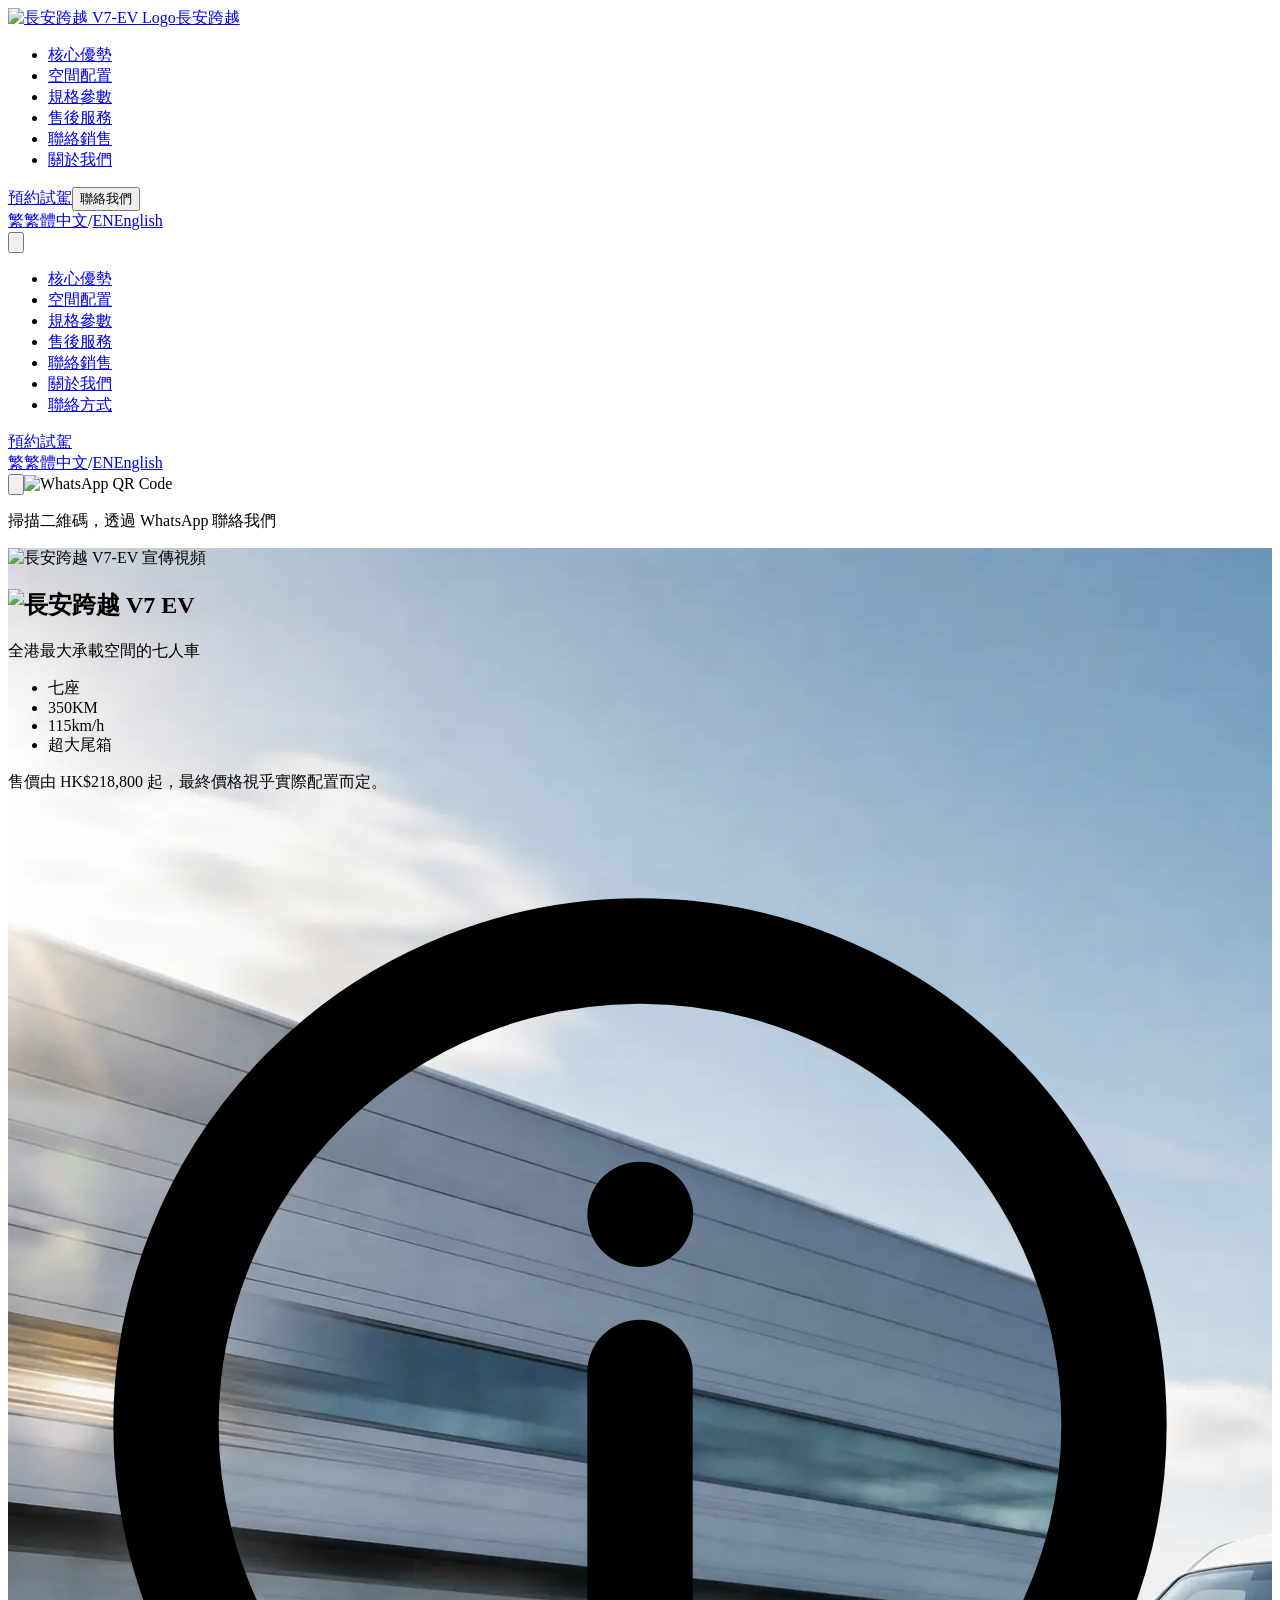
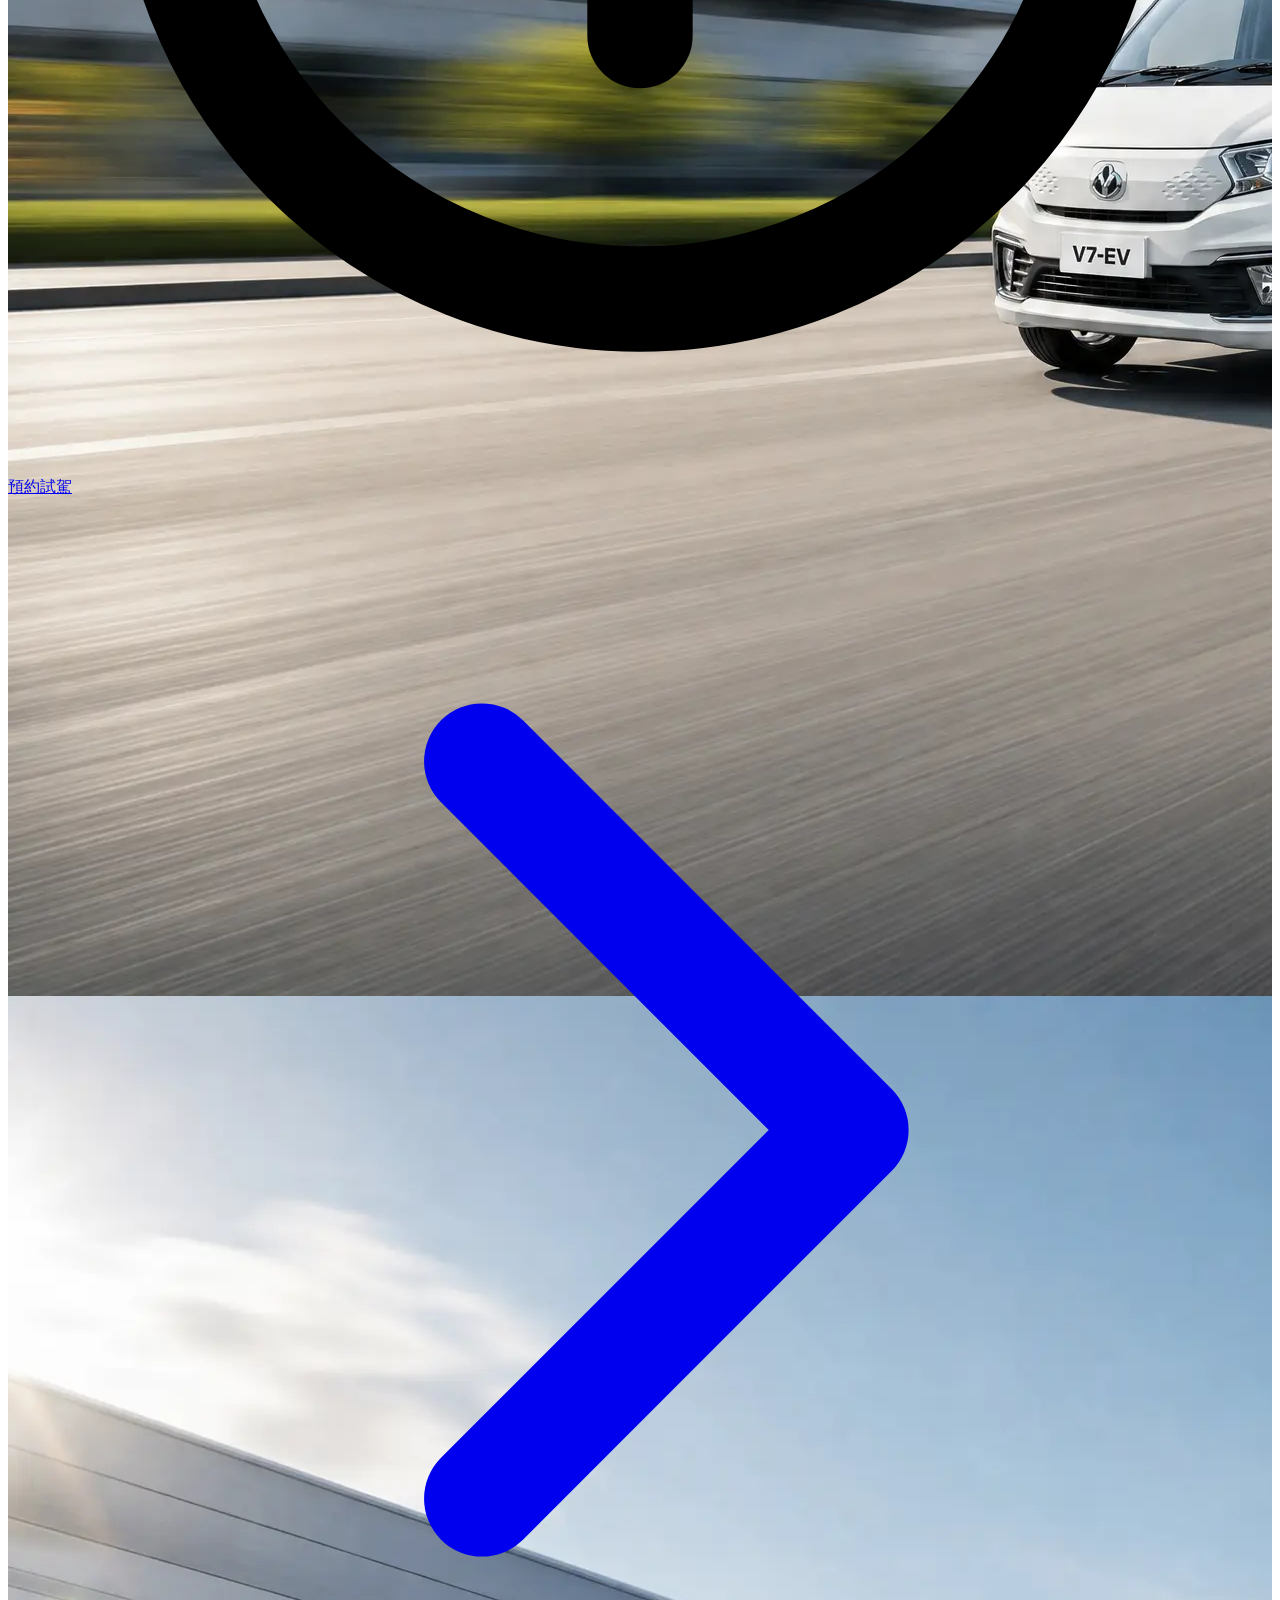
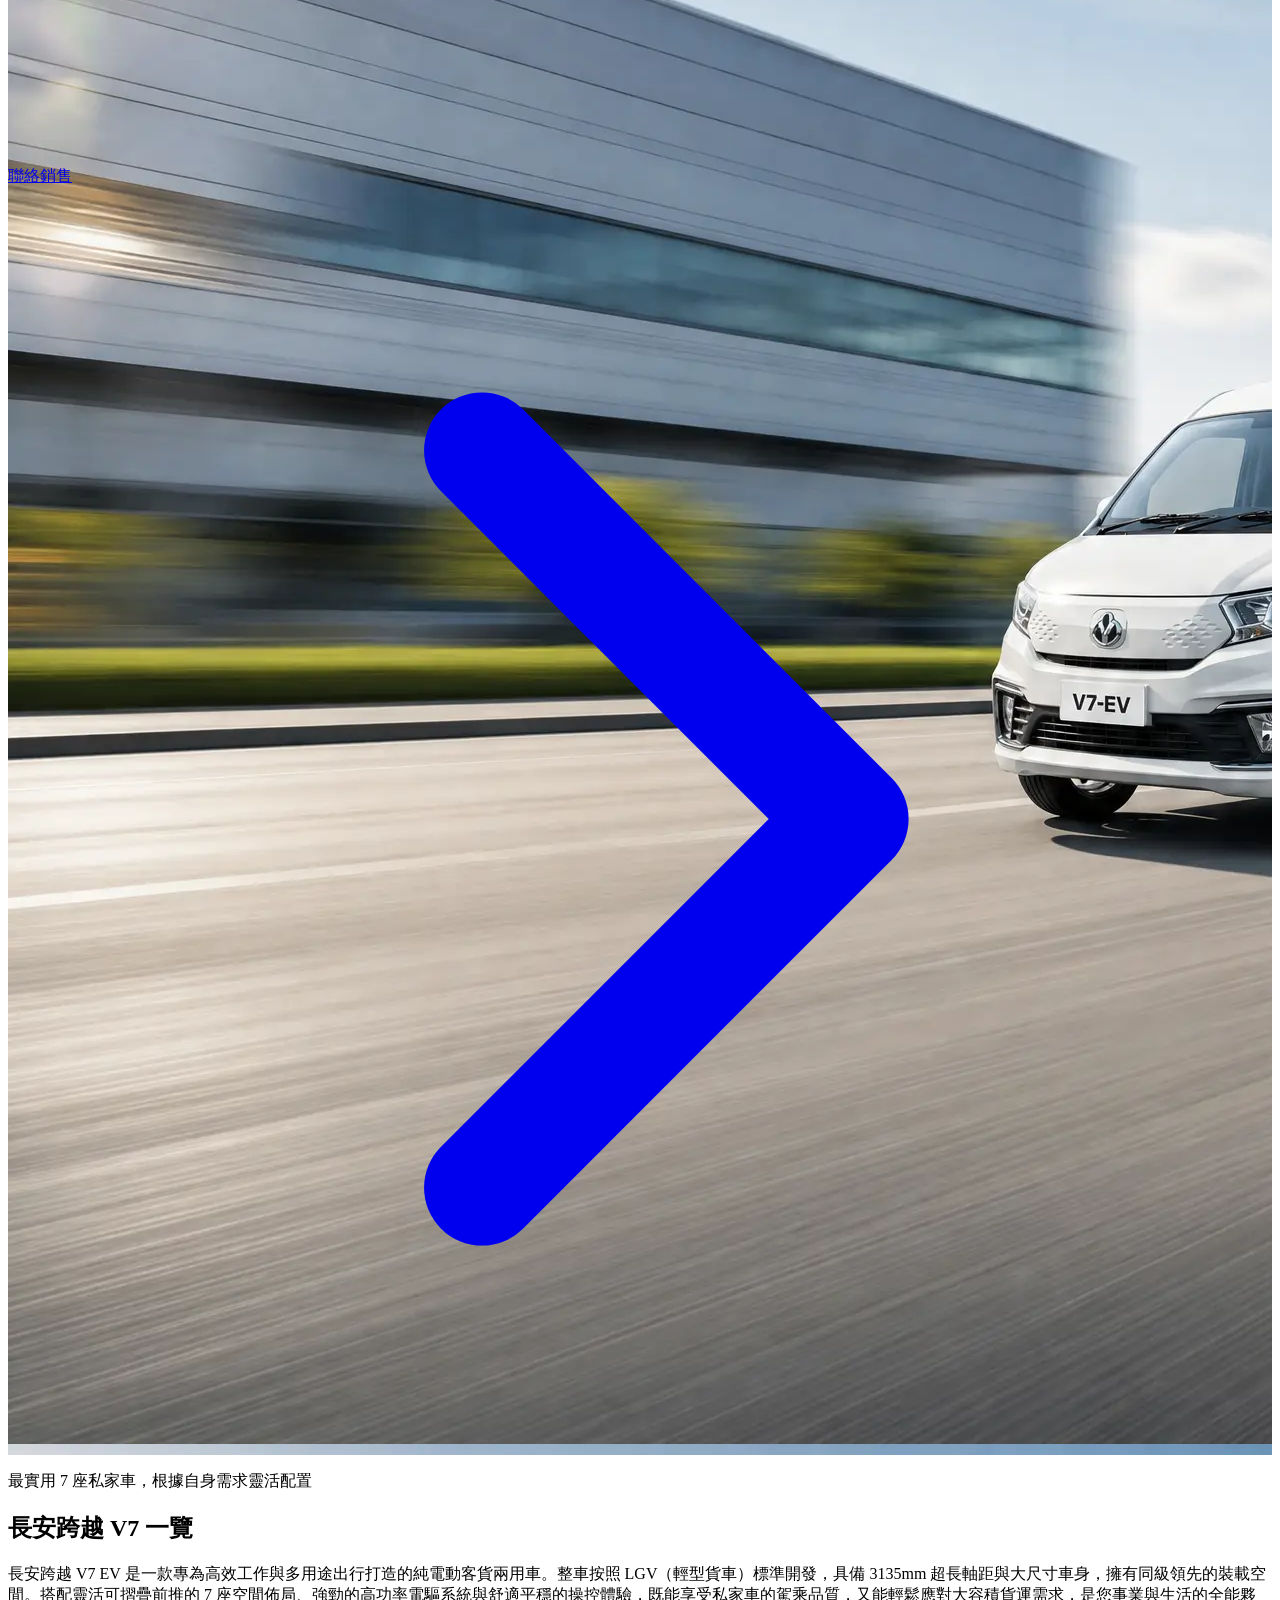
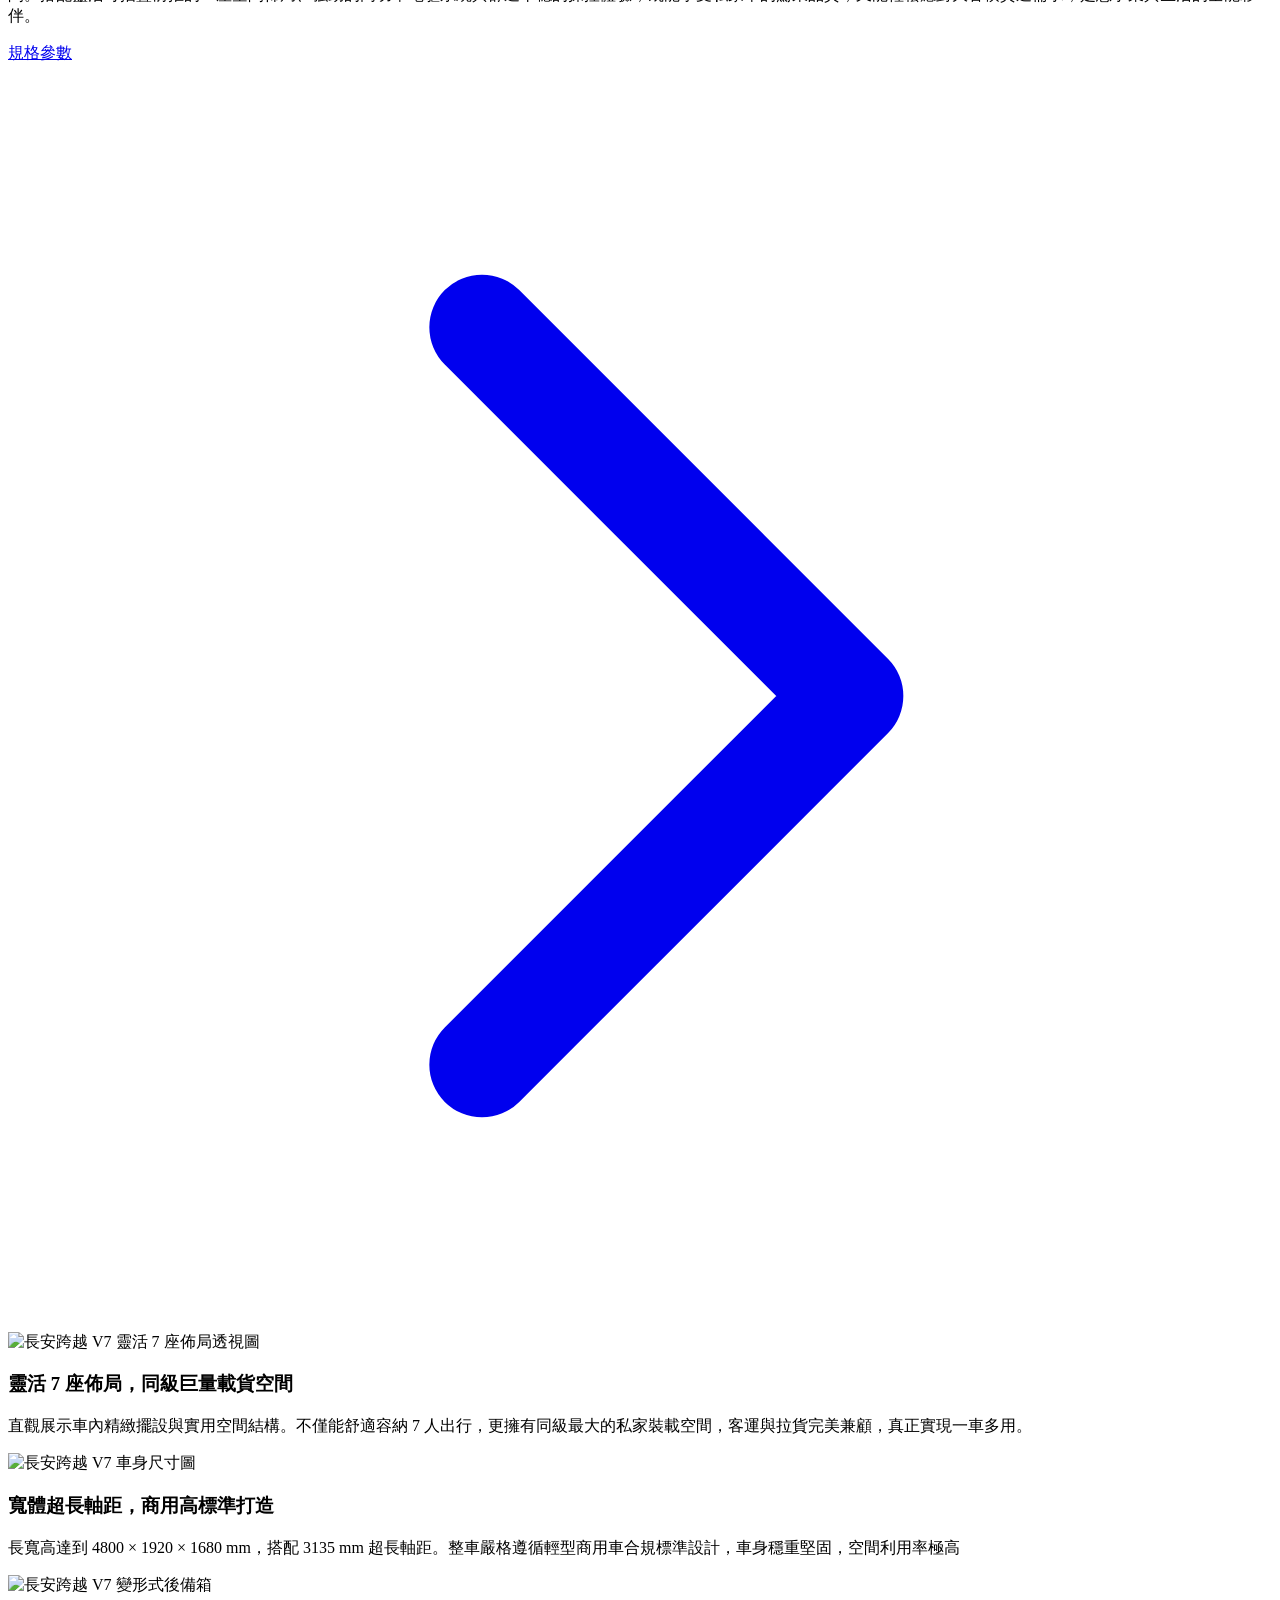
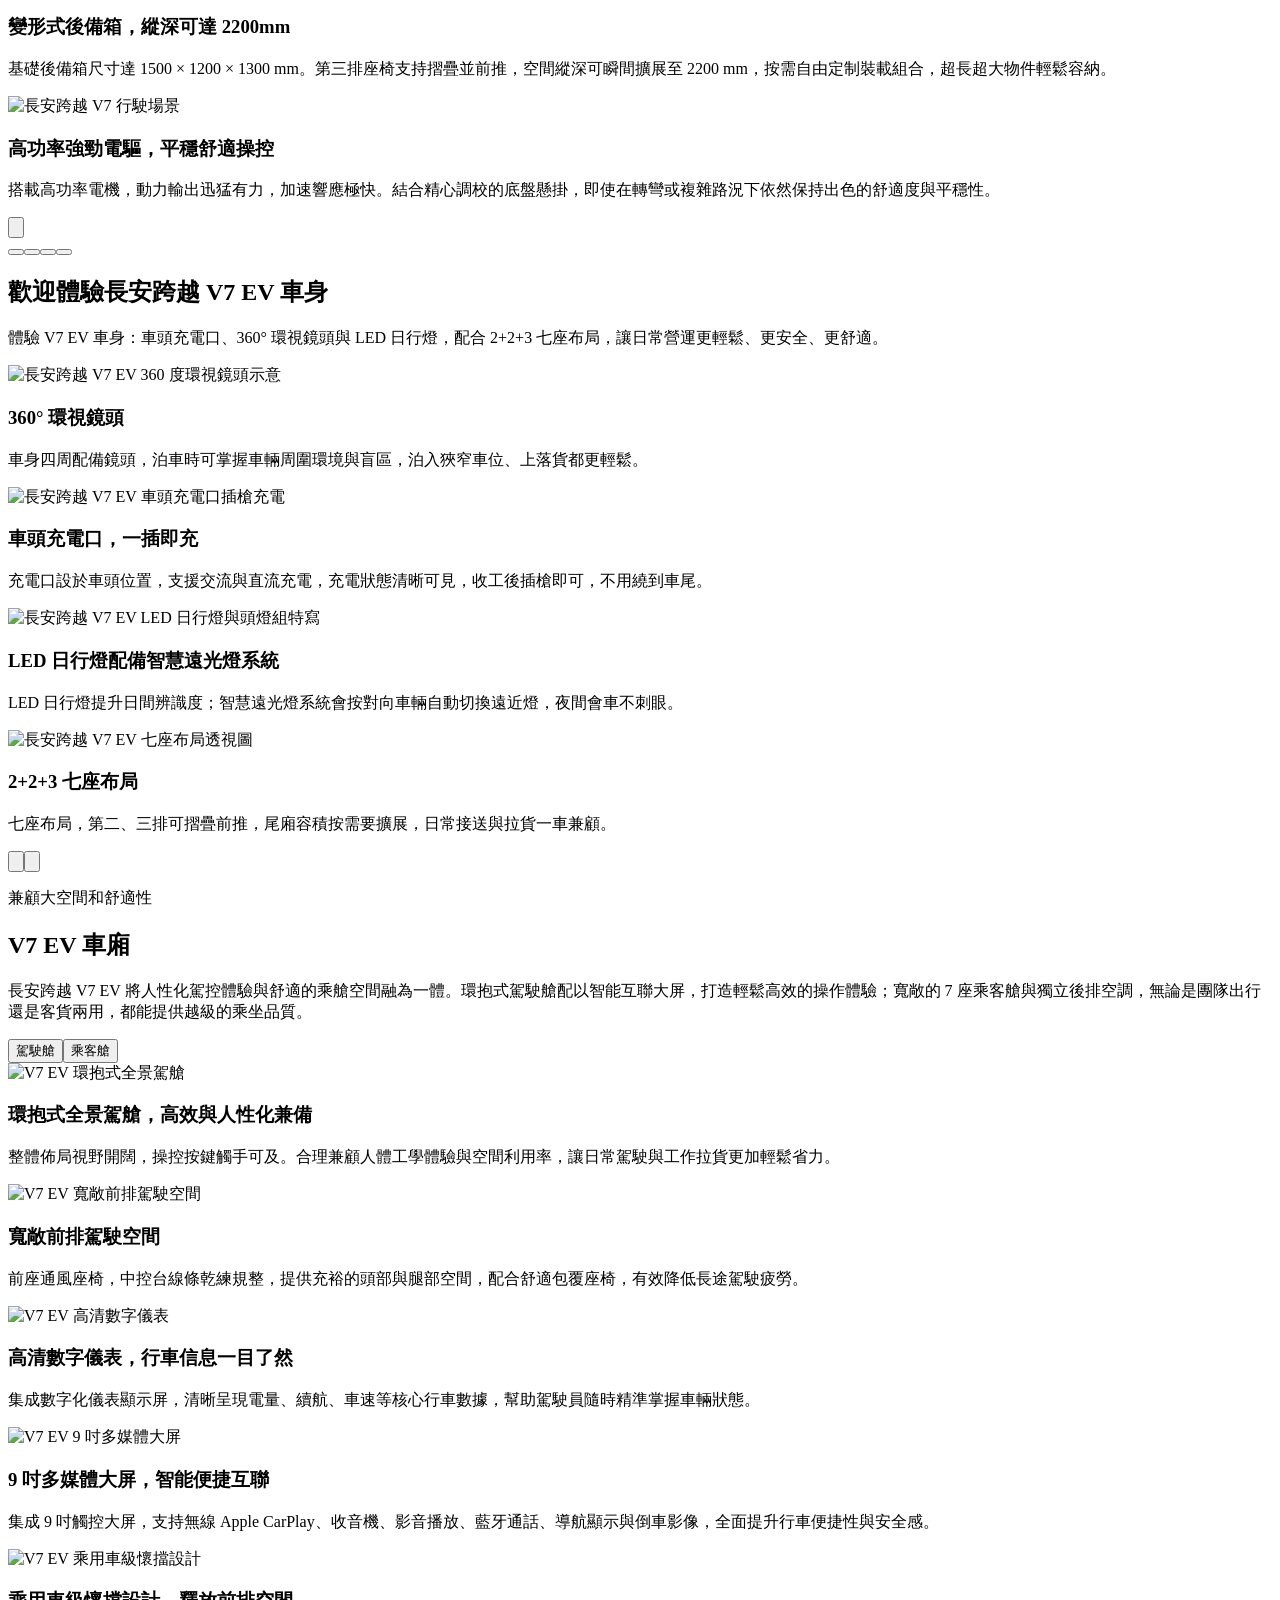
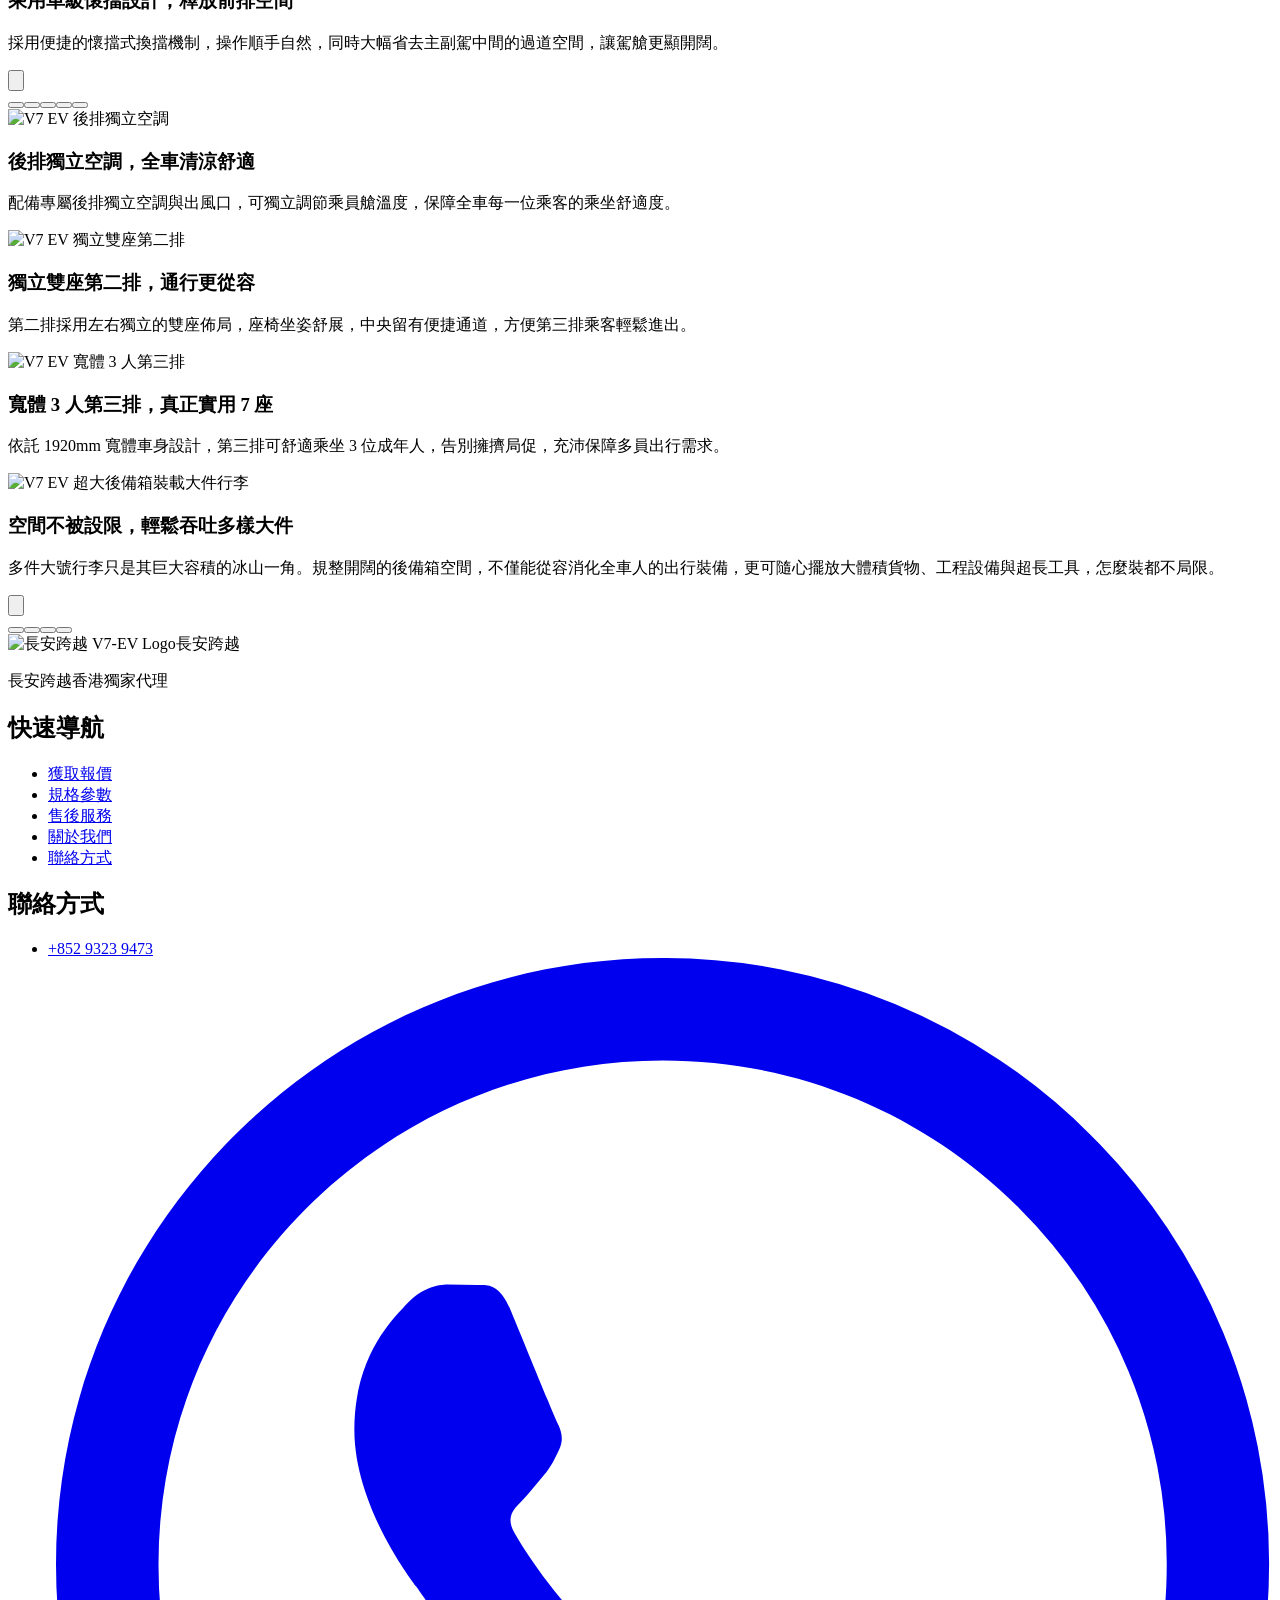
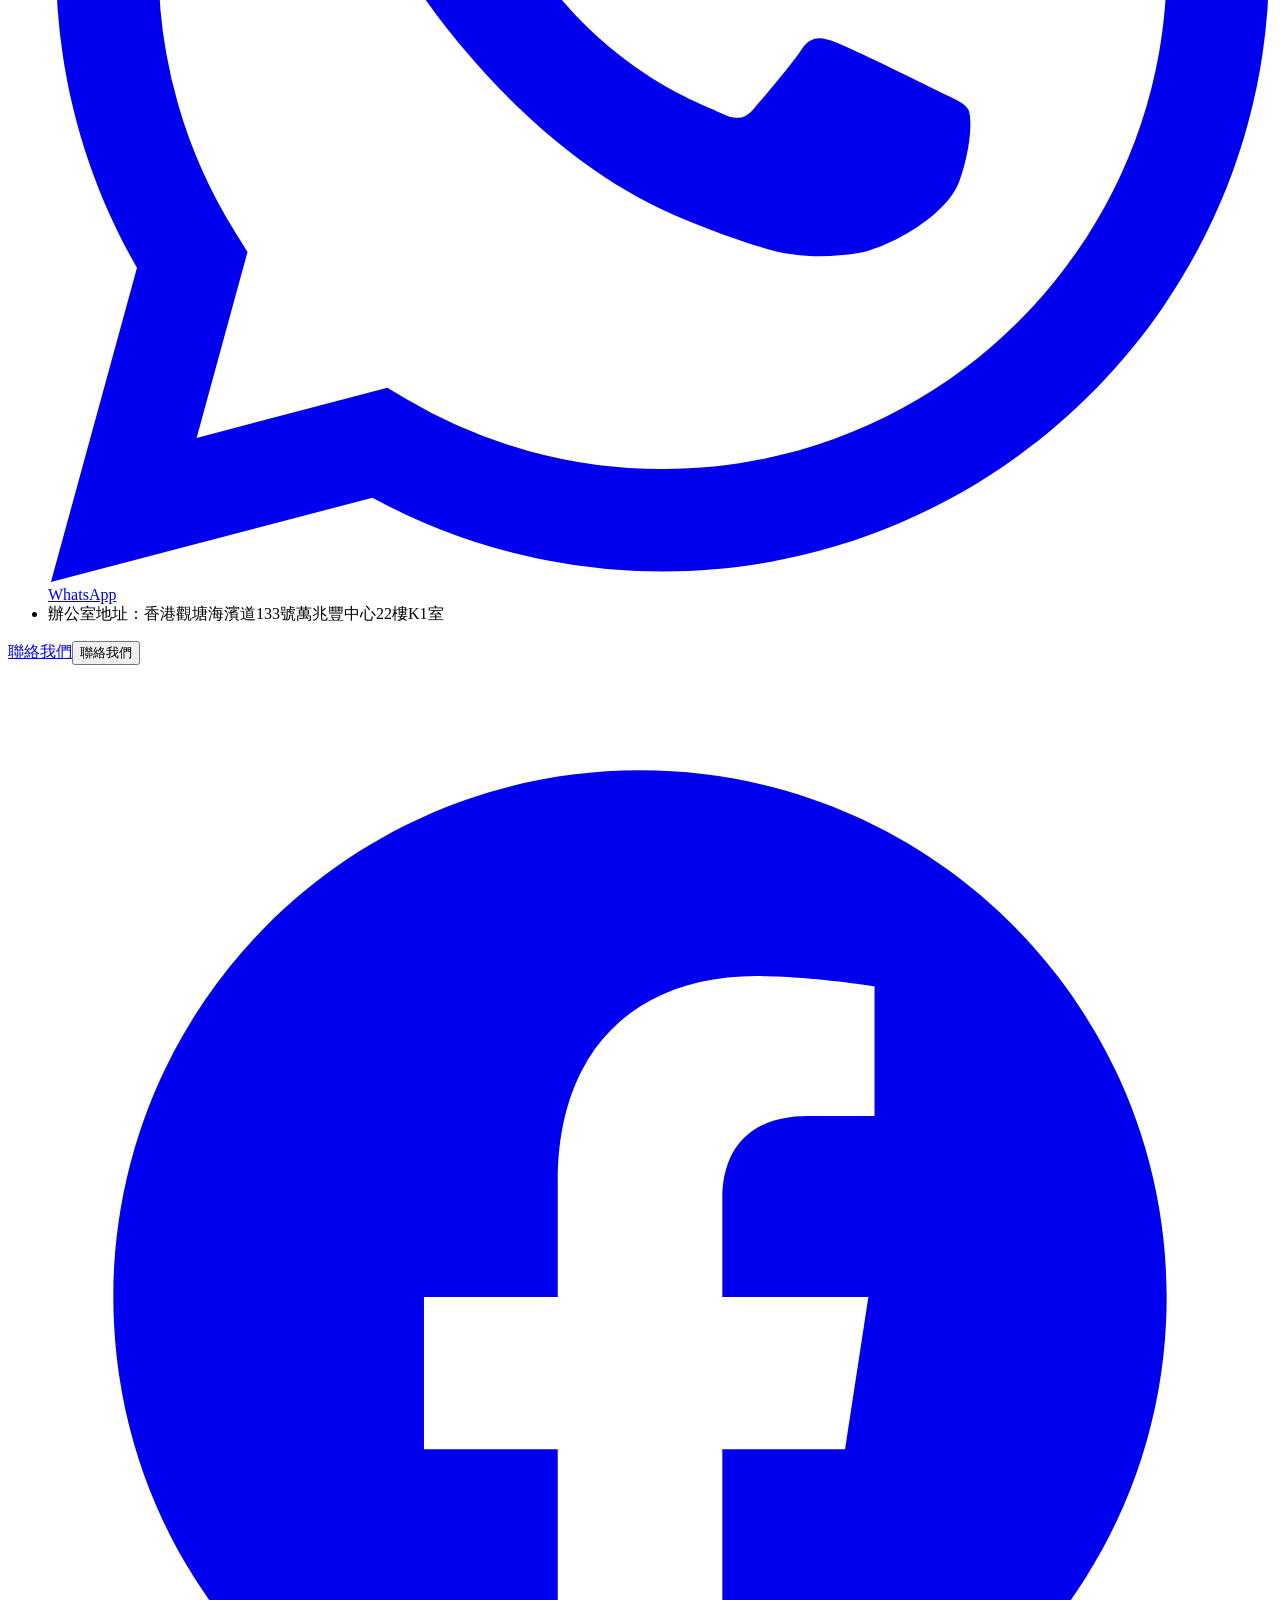
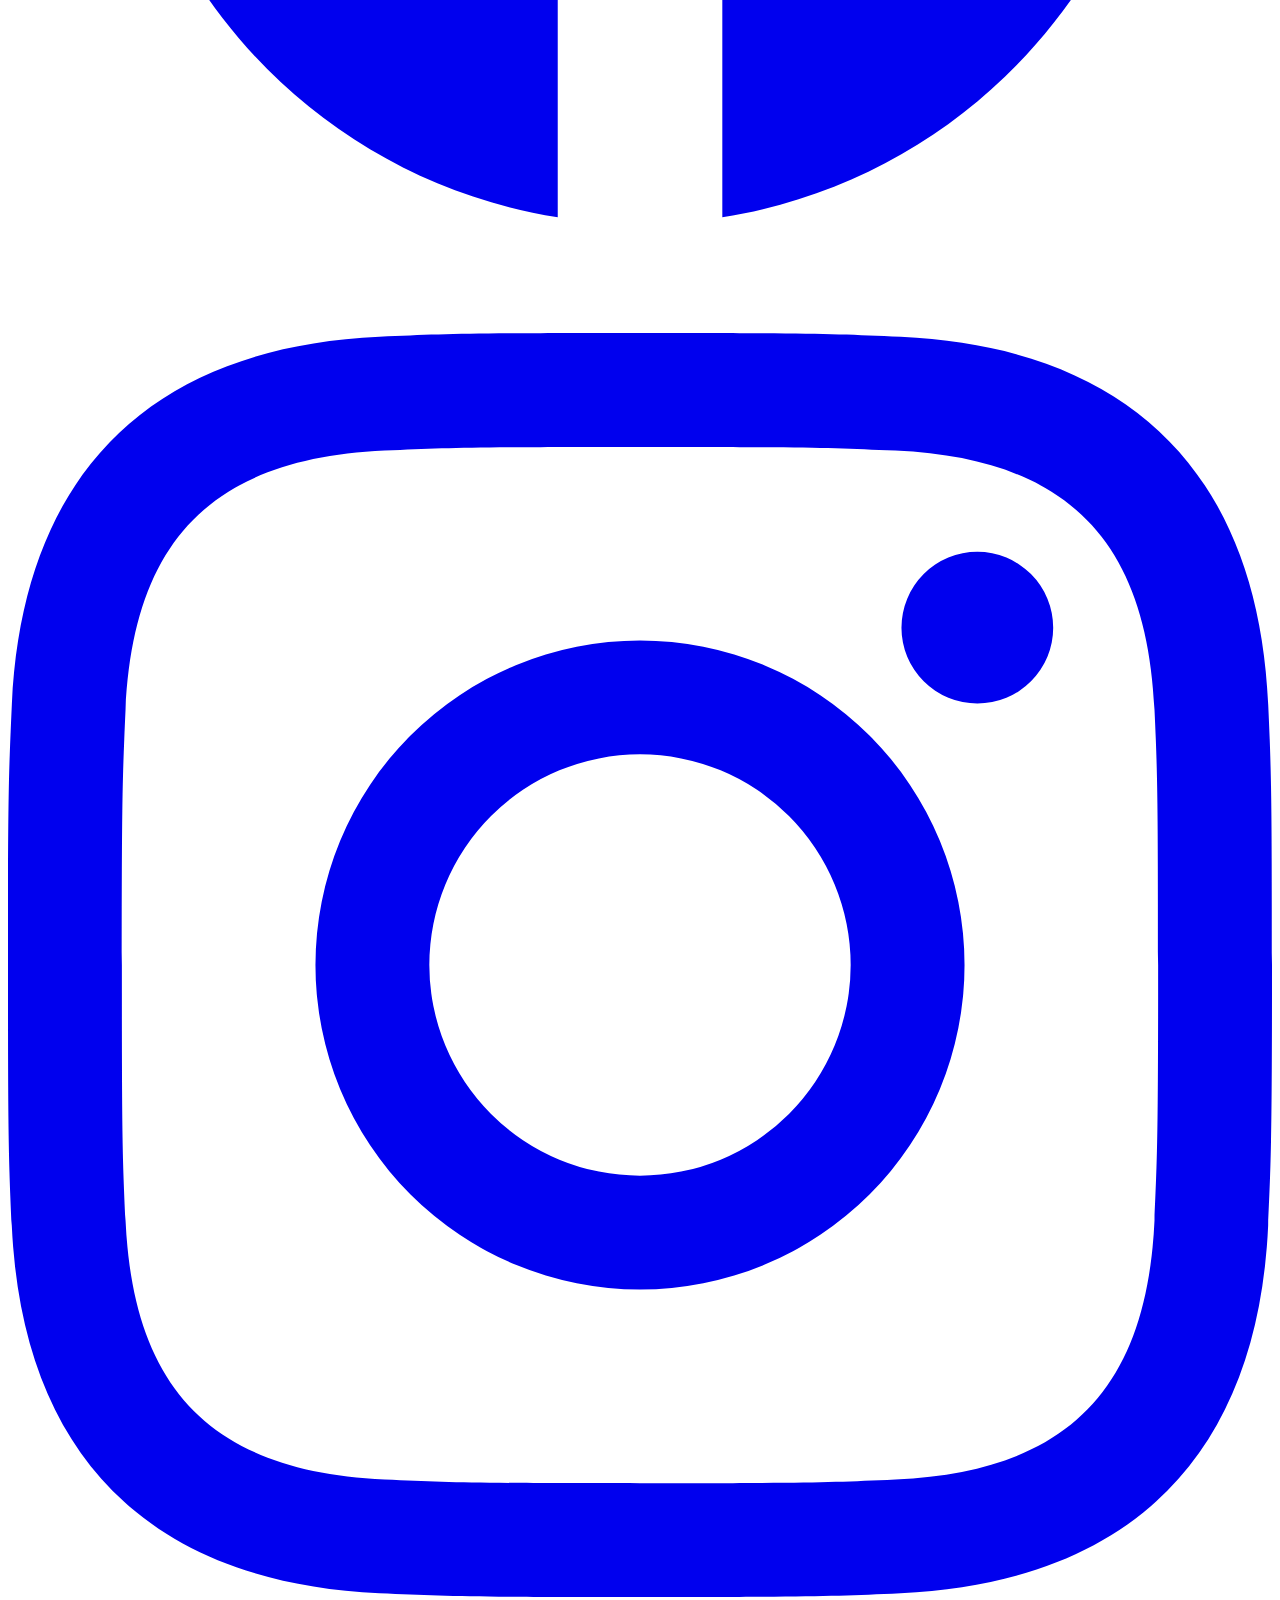
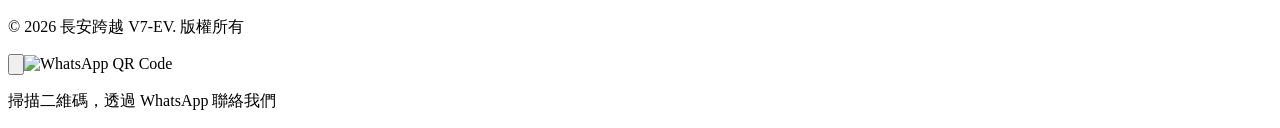
==== commit cfec03e4: "deploy: 更新预览站 2026/11/24 15:02:57" ====
--- a/index.html
+++ b/index.html
@@ -1,2 +1,2 @@
-<!DOCTYPE html><html lang="zh-HK"><head><meta charset="UTF-8"><meta name="viewport" content="width=device-width, initial-scale=1.0"><!-- 首屏關鍵資源預加載：最高優先級搶先拉取，先於其它 lazy 資源 --><link rel="preload" as="image" href="/changan-kuayue-site/首屏视频.webp" fetchpriority="high"><link rel="icon" type="image/x-icon" sizes="32x32" href="/changan-kuayue-site/logo_32x32.ico"><link rel="icon" type="image/x-icon" sizes="128x128" href="/changan-kuayue-site/logo_128x128.ico"><meta name="generator" content="Astro v7.1.3"><meta name="google-site-verification" content="0D1V3waDpCHrHkHYDFCoTyOOjkteBc7x29vrm437ZYE"><!-- 基础 SEO --><title>長安跨越V7-EV | 長安跨越香港獨家代理 | 電動七人車</title><meta name="description" content="長安跨越香港獨家代理。長安跨越 V7-EV 電動七人車，續航350公里，1號牌照可去機場，適合 Uber 滴滴網約車。零排放環保，經濟實惠。香港觀塘展示廳歡迎預約試駕。"><meta name="keywords" content="電動車,電動七人車,van,長安 van,長安 v7 van,長安跨越香港,KYC,長安 v7,長安 V7,KYC V7-EV,長安汽車,新能源車,電動物流車,電動商用車,Uber 電動車,滴滴電動車,網約車,1號牌照,機場接送,零排放,環保車,香港電動車代理,電動車試駕,觀塘電動車,electric vehicle Hong Kong,EV Hong Kong"><meta name="robots" content="noindex, nofollow"><!-- Canonical 规范链接 --><link rel="canonical" href="https://www.changankuayue.hk/"><!-- 多語言 hreflang --><link rel="alternate" hreflang="zh-HK" href="https://www.changankuayue.hk/"><link rel="alternate" hreflang="en" href="https://www.changankuayue.hk/en/"><link rel="alternate" hreflang="x-default" href="https://www.changankuayue.hk/"><!-- Open Graph --><meta property="og:type" content="website"><meta property="og:title" content="長安跨越V7-EV | 長安跨越香港獨家代理 | 電動七人車"><meta property="og:description" content="長安跨越香港獨家代理。長安跨越 V7-EV 電動七人車，續航350公里，1號牌照可去機場，適合 Uber 滴滴網約車。零排放環保，經濟實惠。香港觀塘展示廳歡迎預約試駕。"><meta property="og:url" content="https://www.changankuayue.hk/"><meta property="og:site_name" content="長安跨越V7-EV"><meta property="og:locale" content="zh_HK"><meta property="og:image" content="https://www.changankuayue.hk/img/首页大图-1.webp"><meta property="og:image:width" content="1200"><meta property="og:image:height" content="630"><meta property="og:image:alt" content="長安跨越 V7-EV 電動七人車"><!-- Twitter Card --><meta name="twitter:card" content="summary_large_image"><meta name="twitter:title" content="長安跨越V7-EV | 長安跨越香港獨家代理 | 電動七人車"><meta name="twitter:description" content="長安跨越香港獨家代理。長安跨越 V7-EV 電動七人車，續航350公里，1號牌照可去機場，適合 Uber 滴滴網約車。零排放環保，經濟實惠。香港觀塘展示廳歡迎預約試駕。"><meta name="twitter:image" content="https://www.changankuayue.hk/img/首页大图-1.webp"><!-- 結構化數據 JSON-LD --><script type="application/ld+json">{"@context":"https://schema.org","@graph":[{"@type":"Organization","@id":"https://www.changankuayue.hk/#organization","name":"長安跨越 V7-EV","url":"https://www.changankuayue.hk","logo":"https://www.changankuayue.hk/logo-透明背景-无文字.png","description":"長安跨越香港獨家代理。長安跨越 V7-EV 電動七人車，續航350公里，1號牌照可去機場，適合 Uber 滴滴網約車。零排放環保，經濟實惠。香港觀塘展示廳歡迎預約試駕。","telephone":"+852-9323-9473","address":{"@type":"PostalAddress","streetAddress":"觀塘海濱道133號萬兆豐中心22樓K1室","addressLocality":"觀塘","addressRegion":"香港","addressCountry":"HK"},"sameAs":["https://www.facebook.com/share/1Gz782hzoR/","https://www.instagram.com/kychongkong"]},{"@type":"Product","name":"長安跨越 V7 EV","image":"https://www.changankuayue.hk/img/首页大图-1.webp","description":"長安跨越香港獨家代理。長安跨越 V7-EV 電動七人車，續航350公里，1號牌照可去機場，適合 Uber 滴滴網約車。零排放環保，經濟實惠。香港觀塘展示廳歡迎預約試駕。","brand":{"@type":"Brand","name":"長安跨越"},"category":"電動七人車","offers":{"@type":"Offer","price":"218800","priceCurrency":"HKD","availability":"https://schema.org/InStock","url":"https://www.changankuayue.hk/","seller":{"@id":"https://www.changankuayue.hk/#organization"}}},{"@type":"WebSite","@id":"https://www.changankuayue.hk/#website","url":"https://www.changankuayue.hk","name":"長安跨越V7-EV","publisher":{"@id":"https://www.changankuayue.hk/#organization"},"inLanguage":"zh-HK"}]}</script><link rel="stylesheet" href="/changan-kuayue-site/_astro/Footer.Cuoza5b2.css"></head><body><header class="sticky top-0 z-50 w-full border-b border-white/5 bg-black/95 backdrop-blur"><nav class="mx-auto flex h-16 max-w-7xl items-center gap-6 px-4 sm:px-6 lg:h-[4.5rem] lg:gap-10 lg:px-8"><!-- 左：Logo + 品牌（左對齊，貼近車企官網慣例） --><a href="/changan-kuayue-site/" class="flex shrink-0 items-center gap-2" aria-label="長安跨越 V7-EV"><img src="/changan-kuayue-site/logo-透明背景-无文字.png" alt="長安跨越 V7-EV Logo" class="h-7 w-9"><span class="text-lg font-semibold tracking-tight text-white">長安跨越</span></a><!-- 中：桌面橫向導航 --><ul class="hidden flex-1 items-center gap-8 lg:flex"><li><a href="/changan-kuayue-site/#advantages" class="group relative inline-block py-2 text-sm font-medium tracking-wide transition-colors text-slate-300 hover:text-white">核心優勢<span class="absolute inset-x-0 -bottom-0.5 h-px origin-left bg-white transition-transform duration-300 scale-x-0 group-hover:scale-x-100"></span></a></li><li><a href="/changan-kuayue-site/#space" class="group relative inline-block py-2 text-sm font-medium tracking-wide transition-colors text-slate-300 hover:text-white">空間配置<span class="absolute inset-x-0 -bottom-0.5 h-px origin-left bg-white transition-transform duration-300 scale-x-0 group-hover:scale-x-100"></span></a></li><li><a href="/changan-kuayue-site/specs" class="group relative inline-block py-2 text-sm font-medium tracking-wide transition-colors text-slate-300 hover:text-white">規格參數<span class="absolute inset-x-0 -bottom-0.5 h-px origin-left bg-white transition-transform duration-300 scale-x-0 group-hover:scale-x-100"></span></a></li><li><a href="/changan-kuayue-site/service" class="group relative inline-block py-2 text-sm font-medium tracking-wide transition-colors text-slate-300 hover:text-white">售後服務<span class="absolute inset-x-0 -bottom-0.5 h-px origin-left bg-white transition-transform duration-300 scale-x-0 group-hover:scale-x-100"></span></a></li><li><a href="https://wa.me/85293239473?text=%E4%BD%A0%E5%A5%BD%EF%BC%8C%E6%88%91%E6%83%B3%E4%BA%86%E8%A7%A3%E9%95%B7%E5%AE%89%E8%B7%A8%E8%B6%8A%20V7%20EV%20%E7%9A%84%E5%94%AE%E5%83%B9%E8%88%87%E9%85%8D%E7%BD%AE%E3%80%82" target="_blank" rel="noopener" class="group relative inline-block py-2 text-sm font-medium tracking-wide transition-colors text-slate-300 hover:text-white">聯絡銷售<span class="absolute inset-x-0 -bottom-0.5 h-px origin-left bg-white transition-transform duration-300 scale-x-0 group-hover:scale-x-100"></span></a></li><li><a href="/changan-kuayue-site/about" class="group relative inline-block py-2 text-sm font-medium tracking-wide transition-colors text-slate-300 hover:text-white">關於我們<span class="absolute inset-x-0 -bottom-0.5 h-px origin-left bg-white transition-transform duration-300 scale-x-0 group-hover:scale-x-100"></span></a></li></ul><!-- 右：預約試駕 + 聯絡我們 + 語言 + 移動端選單 --><div class="ml-auto flex items-center gap-2.5 lg:ml-0 lg:gap-3"><!-- 預約試駕：主 CTA（移動端保留，是轉化入口） --><a href="/changan-kuayue-site/test-drive" class="inline-flex items-center rounded-full bg-white px-4 py-1.5 text-xs font-semibold tracking-wide text-slate-900 transition-colors hover:bg-blue-600 hover:text-white sm:px-5 sm:py-2 sm:text-sm">預約試駕</a><!-- PC 端：彈出二維碼彈窗（移動端收進選單，避免頂欄擁擠） --><button id="wa-open" type="button" class="hidden items-center rounded-full border border-white/30 px-5 py-2 text-sm font-medium tracking-wide text-white transition-colors hover:border-blue-400 hover:text-blue-400 md:inline-flex">聯絡我們</button><!-- 桌面語言切換 --><div class="hidden lg:block"><div class="flex items-center gap-1 text-sm"><a href="/changan-kuayue-site/" hreflang="zh" class="px-1 transition-colors hover:text-blue-400 font-semibold text-blue-400">繁<span class="sr-only">繁體中文</span></a><span class="text-white/30">/</span><a href="/changan-kuayue-site/en/" hreflang="en" class="px-1 transition-colors hover:text-blue-400 text-slate-300">EN<span class="sr-only">English</span></a></div></div><!-- 移動端選單按鈕 --><button id="menu-toggle" type="button" aria-label="選單" aria-expanded="false" aria-controls="main-menu" class="ml-1 inline-flex items-center text-white transition-colors hover:text-blue-400 lg:hidden"><svg class="h-6 w-6" fill="none" stroke="currentColor" stroke-width="2" viewBox="0 0 24 24"><path stroke-linecap="round" stroke-linejoin="round" d="M4 6h16M4 12h16M4 18h16"></path></svg></button></div></nav><!-- 下拉選單（移動端）：導航 + 語言切換 + 預約試駕 --><div id="main-menu" class="hidden border-t border-white/10 bg-black lg:hidden"><div class="mx-auto max-w-7xl px-4 py-6 sm:px-6 lg:px-8"><ul class="space-y-1"><li><a href="/changan-kuayue-site/#advantages" class="block rounded-lg px-3 py-2.5 text-base font-medium text-slate-200 transition-colors hover:bg-white/5 hover:text-white">核心優勢</a></li><li><a href="/changan-kuayue-site/#space" class="block rounded-lg px-3 py-2.5 text-base font-medium text-slate-200 transition-colors hover:bg-white/5 hover:text-white">空間配置</a></li><li><a href="/changan-kuayue-site/specs" class="block rounded-lg px-3 py-2.5 text-base font-medium text-slate-200 transition-colors hover:bg-white/5 hover:text-white">規格參數</a></li><li><a href="/changan-kuayue-site/service" class="block rounded-lg px-3 py-2.5 text-base font-medium text-slate-200 transition-colors hover:bg-white/5 hover:text-white">售後服務</a></li><li><a href="https://wa.me/85293239473?text=%E4%BD%A0%E5%A5%BD%EF%BC%8C%E6%88%91%E6%83%B3%E4%BA%86%E8%A7%A3%E9%95%B7%E5%AE%89%E8%B7%A8%E8%B6%8A%20V7%20EV%20%E7%9A%84%E5%94%AE%E5%83%B9%E8%88%87%E9%85%8D%E7%BD%AE%E3%80%82" target="_blank" rel="noopener" class="block rounded-lg px-3 py-2.5 text-base font-medium text-slate-200 transition-colors hover:bg-white/5 hover:text-white">聯絡銷售</a></li><li><a href="/changan-kuayue-site/about" class="block rounded-lg px-3 py-2.5 text-base font-medium text-slate-200 transition-colors hover:bg-white/5 hover:text-white">關於我們</a></li><li><a href="/changan-kuayue-site/contact" class="block rounded-lg px-3 py-2.5 text-base font-medium text-slate-200 transition-colors hover:bg-white/5 hover:text-white">聯絡方式</a></li></ul><div class="mt-6 flex flex-col gap-5 border-t border-white/10 pt-6"><a href="/changan-kuayue-site/test-drive" class="mx-3 inline-flex items-center justify-center rounded-full bg-white px-5 py-2.5 text-sm font-semibold text-slate-900 transition-colors hover:bg-blue-600 hover:text-white">預約試駕</a><!-- 國際化切換 --><div class="px-3"><div class="flex items-center gap-1 text-sm"><a href="/changan-kuayue-site/" hreflang="zh" class="px-1 transition-colors hover:text-blue-400 font-semibold text-blue-400">繁<span class="sr-only">繁體中文</span></a><span class="text-white/30">/</span><a href="/changan-kuayue-site/en/" hreflang="en" class="px-1 transition-colors hover:text-blue-400 text-slate-300">EN<span class="sr-only">English</span></a></div></div></div></div></div><!-- WhatsApp 二維碼彈窗（PC 端） --><div id="wa-modal" class="fixed inset-0 z-[60] hidden items-center justify-center bg-black/60 p-4" role="dialog" aria-modal="true"><div class="relative w-full max-w-xs rounded-2xl bg-white p-8 text-center"><button id="wa-close" type="button" aria-label="關閉" class="absolute right-3 top-3 text-slate-400 transition-colors hover:text-slate-700"><svg class="h-6 w-6" fill="none" stroke="currentColor" stroke-width="2" viewBox="0 0 24 24"><path stroke-linecap="round" stroke-linejoin="round" d="M6 18L18 6M6 6l12 12"></path></svg></button><img src="/changan-kuayue-site/img/WhatsApp二维码.webp" alt="WhatsApp QR Code" class="mx-auto h-48 w-48 object-contain"><p class="mt-4 text-sm leading-relaxed text-slate-600">掃描二維碼，透過 WhatsApp 聯絡我們</p></div></div></header><script type="module">var e=document.getElementById(`menu-toggle`),t=document.getElementById(`main-menu`);e?.addEventListener(`click`,()=>{let n=t?.classList.toggle(`hidden`)===!1;e.setAttribute(`aria-expanded`,String(n))}),t?.querySelectorAll(`a`).forEach(n=>n.addEventListener(`click`,()=>{t.classList.add(`hidden`),e?.setAttribute(`aria-expanded`,`false`)}));var n=document.getElementById(`wa-open`),r=document.getElementById(`wa-modal`),i=document.getElementById(`wa-close`),a=()=>r?.classList.replace(`hidden`,`flex`),o=()=>r?.classList.replace(`flex`,`hidden`);n?.addEventListener(`click`,a),i?.addEventListener(`click`,o),r?.addEventListener(`click`,e=>{e.target===r&&o()}),document.addEventListener(`keydown`,e=>{e.key===`Escape`&&o()});</script><main><!-- 首屏視頻版；如需切回大圖版，改用 <Hero lang={lang} /> --><section class="relative flex min-h-[70vh] w-full items-end overflow-hidden bg-slate-900 bg-cover bg-center lg:min-h-[88vh] lg:items-center" style="background-image: url('/img/首页大图-1.webp')"><!-- 全屏通欄背景動態視頻（WebP 動圖）：高優先級搶先加載，是首屏核心視覺。
-       section 背景大圖作兜底，WebP 未載完前立即有畫面。其它模組圖片為 lazy，會在此之後加載 --><img src="/changan-kuayue-site/首屏视频.webp" alt="長安跨越 V7-EV 宣傳視頻" fetchpriority="high" class="absolute inset-0 h-full w-full object-cover"><!-- 深色漸層疊加：手機整體壓暗保證居中文字可讀，桌面由左向右加深 --><div class="absolute inset-0 bg-gradient-to-t from-black/70 via-black/25 to-transparent lg:bg-gradient-to-r lg:from-black/70 lg:via-black/40 lg:to-transparent"></div><!-- 文字：手機居中疊加，桌面靠左疊加 --><div class="relative mx-auto w-full max-w-7xl px-4 py-16 text-center sm:px-6 lg:px-8 lg:py-24 lg:text-left"><div class="mx-auto max-w-2xl lg:mx-0"><h1><img src="/changan-kuayue-site/img/标题.webp" alt="長安跨越 V7 EV" fetchpriority="high" class="mx-auto w-64 max-w-full sm:w-80 lg:mx-0 lg:w-[32rem]"></h1><p class="mt-4 text-base leading-relaxed text-slate-200 sm:text-lg lg:mt-6 lg:text-xl">全港最大承載空間的七人車</p><!-- 關鍵數據標籤 --><ul class="mt-6 flex flex-wrap justify-center gap-3 lg:mt-8 lg:justify-start"><li class="rounded-full bg-white/10 px-4 py-1.5 text-sm font-medium text-white backdrop-blur">七座</li><li class="rounded-full bg-white/10 px-4 py-1.5 text-sm font-medium text-white backdrop-blur">350KM</li><li class="rounded-full bg-white/10 px-4 py-1.5 text-sm font-medium text-white backdrop-blur">115km/h</li><li class="rounded-full bg-white/10 px-4 py-1.5 text-sm font-medium text-white backdrop-blur">超大尾箱</li></ul><!-- 售價：參考奔馳車型的做法，放在描述與按鈕之間 --><p class="mt-5 flex flex-wrap items-center justify-center gap-x-1.5 gap-y-1 text-sm font-semibold tracking-wide text-white sm:text-base lg:justify-start">售價由 HK$218,800 起，最終價格視乎實際配置而定。<svg class="h-4 w-4 shrink-0 text-white/70" fill="none" stroke="currentColor" stroke-width="2" viewBox="0 0 24 24" aria-hidden="true"><circle cx="12" cy="12" r="9"></circle><path stroke-linecap="round" stroke-linejoin="round" d="M12 11v5"></path><path stroke-linecap="round" stroke-linejoin="round" d="M12 8h.01"></path></svg></p><!-- 雙 CTA 按鈕欄：主按鈕實心白底，次按鈕描邊玻璃質感 --><div class="mt-8 flex flex-col items-stretch gap-3 sm:flex-row sm:items-center sm:justify-center lg:mt-10 lg:justify-start"><a href="/changan-kuayue-site/test-drive" class="group inline-flex items-center justify-center gap-2 rounded-full bg-white px-8 py-3.5 text-base font-semibold tracking-wide text-slate-900 shadow-lg shadow-black/25 transition-all duration-300 hover:bg-blue-600 hover:text-white hover:shadow-blue-600/30">預約試駕<svg class="h-4 w-4 transition-transform duration-300 group-hover:translate-x-0.5" fill="none" stroke="currentColor" stroke-width="2.2" viewBox="0 0 24 24"><path stroke-linecap="round" stroke-linejoin="round" d="M9 5l7 7-7 7"></path></svg></a><a href="https://wa.me/85293239473?text=%E4%BD%A0%E5%A5%BD%EF%BC%8C%E6%88%91%E6%83%B3%E4%BA%86%E8%A7%A3%E9%95%B7%E5%AE%89%E8%B7%A8%E8%B6%8A%20V7%20EV%20%E7%9A%84%E5%94%AE%E5%83%B9%E8%88%87%E9%85%8D%E7%BD%AE%E3%80%82" target="_blank" rel="noopener" class="group inline-flex items-center justify-center gap-2 rounded-full border border-white/45 bg-white/5 px-8 py-3.5 text-base font-semibold tracking-wide text-white backdrop-blur transition-all duration-300 hover:border-white hover:bg-white/15">聯絡銷售<svg class="h-4 w-4 transition-transform duration-300 group-hover:translate-x-0.5" fill="none" stroke="currentColor" stroke-width="2.2" viewBox="0 0 24 24"><path stroke-linecap="round" stroke-linejoin="round" d="M9 5l7 7-7 7"></path></svg></a></div></div></div></section><section id="advantages" class="w-full bg-white"><div class="mx-auto max-w-7xl px-4 py-16 sm:px-6 lg:px-8"><!-- 頂部文字區 --><p class="text-xs font-medium uppercase tracking-wide text-slate-500">最實用 7 座私家車，根據自身需求靈活配置</p><h2 class="mt-2 text-3xl font-semibold tracking-tight text-slate-900">長安跨越 V7 一覽</h2><p class="mt-4 max-w-4xl text-justify text-sm leading-relaxed text-slate-600">長安跨越 V7 EV 是一款專為高效工作與多用途出行打造的純電動客貨兩用車。整車按照 LGV（輕型貨車）標準開發，具備 3135mm 超長軸距與大尺寸車身，擁有同級領先的裝載空間。搭配靈活可摺疊前推的 7 座空間佈局、強勁的高功率電驅系統與舒適平穩的操控體驗，既能享受私家車的駕乘品質，又能輕鬆應對大容積貨運需求，是您事業與生活的全能夥伴。</p><!-- 了解更多：進入規格參數頁 --><a href="/changan-kuayue-site/specs" class="mt-4 inline-flex items-center gap-1 text-lg font-medium text-blue-600 transition-colors hover:text-blue-700">規格參數<svg class="h-5 w-5" fill="none" stroke="currentColor" stroke-width="2" viewBox="0 0 24 24"><path stroke-linecap="round" stroke-linejoin="round" d="M9 5l7 7-7 7"></path></svg></a><!-- 輪播區：每張卡為獨立 snap 單元 --><div class="relative mt-10"><div id="ov-track" class="flex snap-x snap-mandatory scroll-smooth gap-6 overflow-x-auto scrollbar-none"><article class="w-[85%] shrink-0 snap-start sm:w-[60%] md:w-[calc(50%-0.75rem)] lg:w-[calc(50%-0.75rem)]"><!-- 圖片區：16:9、圓角、無邊框；object-contain 保證尺寸標註圖完整不裁切 --><div class="flex aspect-video items-center justify-center overflow-hidden rounded-2xl bg-slate-50"><img src="/changan-kuayue-site/img/透视图-无尺寸.webp" alt="長安跨越 V7 靈活 7 座佈局透視圖" loading="lazy" decoding="async" class="h-full w-full object-contain transition duration-300 hover:scale-105"></div><!-- 文字區 --><h3 class="mb-2 mt-4 text-base font-semibold tracking-tight text-slate-900">靈活 7 座佈局，同級巨量載貨空間</h3><p class="text-xs leading-relaxed text-slate-600">直觀展示車內精緻擺設與實用空間結構。不僅能舒適容納 7 人出行，更擁有同級最大的私家裝載空間，客運與拉貨完美兼顧，真正實現一車多用。</p></article><article class="w-[85%] shrink-0 snap-start sm:w-[60%] md:w-[calc(50%-0.75rem)] lg:w-[calc(50%-0.75rem)]"><!-- 圖片區：16:9、圓角、無邊框；object-contain 保證尺寸標註圖完整不裁切 --><div class="flex aspect-video items-center justify-center overflow-hidden rounded-2xl bg-slate-50"><img src="/changan-kuayue-site/img/车身尺寸-原图.webp" alt="長安跨越 V7 車身尺寸圖" loading="lazy" decoding="async" class="h-full w-full object-contain transition duration-300 hover:scale-105"></div><!-- 文字區 --><h3 class="mb-2 mt-4 text-base font-semibold tracking-tight text-slate-900">寬體超長軸距，商用高標準打造</h3><p class="text-xs leading-relaxed text-slate-600">長寬高達到 4800 × 1920 × 1680 mm，搭配 3135 mm 超長軸距。整車嚴格遵循輕型商用車合規標準設計，車身穩重堅固，空間利用率極高</p></article><article class="w-[85%] shrink-0 snap-start sm:w-[60%] md:w-[calc(50%-0.75rem)] lg:w-[calc(50%-0.75rem)]"><!-- 圖片區：16:9、圓角、無邊框；object-contain 保證尺寸標註圖完整不裁切 --><div class="flex aspect-video items-center justify-center overflow-hidden rounded-2xl bg-slate-50"><img src="/changan-kuayue-site/img/后备箱第三排前推-1.webp" alt="長安跨越 V7 變形式後備箱" loading="lazy" decoding="async" class="h-full w-full object-contain transition duration-300 hover:scale-105"></div><!-- 文字區 --><h3 class="mb-2 mt-4 text-base font-semibold tracking-tight text-slate-900">變形式後備箱，縱深可達 2200mm</h3><p class="text-xs leading-relaxed text-slate-600">基礎後備箱尺寸達 1500 × 1200 × 1300 mm。第三排座椅支持摺疊並前推，空間縱深可瞬間擴展至 2200 mm，按需自由定制裝載組合，超長超大物件輕鬆容納。</p></article><article class="w-[85%] shrink-0 snap-start sm:w-[60%] md:w-[calc(50%-0.75rem)] lg:w-[calc(50%-0.75rem)]"><!-- 圖片區：16:9、圓角、無邊框；object-contain 保證尺寸標註圖完整不裁切 --><div class="flex aspect-video items-center justify-center overflow-hidden rounded-2xl bg-slate-50"><img src="/changan-kuayue-site/img/V7-EV_16x9.webp" alt="長安跨越 V7 行駛場景" loading="lazy" decoding="async" class="h-full w-full object-contain transition duration-300 hover:scale-105"></div><!-- 文字區 --><h3 class="mb-2 mt-4 text-base font-semibold tracking-tight text-slate-900">高功率強勁電驅，平穩舒適操控</h3><p class="text-xs leading-relaxed text-slate-600">搭載高功率電機，動力輸出迅猛有力，加速響應極快。結合精心調校的底盤懸掛，即使在轉彎或複雜路況下依然保持出色的舒適度與平穩性。</p></article></div><!-- 懸浮圓圈箭頭切換按鈕 --><button id="ov-next" type="button" aria-label="下一張" class="absolute right-4 top-[28%] hidden h-10 w-10 -translate-y-1/2 items-center justify-center rounded-full bg-white/90 text-slate-900 shadow-md backdrop-blur transition-colors hover:bg-white sm:flex"><svg class="h-5 w-5" fill="none" stroke="currentColor" stroke-width="2" viewBox="0 0 24 24"><path stroke-linecap="round" stroke-linejoin="round" d="M9 5l7 7-7 7"></path></svg></button></div><!-- 輪播圓點指示器（每張卡一個） --><div id="ov-dots" class="mt-8 flex justify-center space-x-2"><button type="button" data-index="0" aria-label="第 1 張" class="h-2 rounded-full transition-all w-6 bg-blue-600"></button><button type="button" data-index="1" aria-label="第 2 張" class="h-2 rounded-full transition-all w-2 bg-slate-300 hover:bg-slate-400"></button><button type="button" data-index="2" aria-label="第 3 張" class="h-2 rounded-full transition-all w-2 bg-slate-300 hover:bg-slate-400"></button><button type="button" data-index="3" aria-label="第 4 張" class="h-2 rounded-full transition-all w-2 bg-slate-300 hover:bg-slate-400"></button></div></div></section><script type="module">var e=document.getElementById(`ov-track`),t=document.getElementById(`ov-next`),n=Array.from(document.querySelectorAll(`#ov-dots button`));if(e&&n.length){let r=Array.from(e.children),i=t=>{let n=e.getBoundingClientRect();return r[t].getBoundingClientRect().left-n.left+e.scrollLeft},a=t=>{e.scrollTo({left:i(t),behavior:`smooth`})},o=()=>{let t=0,n=1/0;return r.forEach((r,a)=>{let o=Math.abs(i(a)-e.scrollLeft);o<n&&(n=o,t=a)}),t},s=()=>e.scrollLeft>=e.scrollWidth-e.clientWidth-1;e.addEventListener(`scroll`,()=>{let e=s()?n.length-1:o();n.forEach((t,n)=>{let r=n===e;t.classList.toggle(`w-6`,r),t.classList.toggle(`bg-blue-600`,r),t.classList.toggle(`w-2`,!r),t.classList.toggle(`bg-slate-300`,!r)})},{passive:!0}),n.forEach((e,t)=>e.addEventListener(`click`,()=>a(t))),t?.addEventListener(`click`,()=>a(s()?0:o()+1))}</script><section id="exterior" class="w-full border-t border-slate-100 bg-white"><div class="mx-auto max-w-7xl px-4 py-16 sm:px-6 lg:px-8"><!-- 頂部文字區 --><p class="text-xs font-medium uppercase tracking-wide text-slate-500">車身細節</p><h2 class="mt-2 text-3xl font-semibold tracking-tight text-slate-900">由外到內，看得見的細節</h2><p class="mt-4 max-w-4xl text-justify text-sm leading-relaxed text-slate-600">由充電、環視鏡頭、燈光到座艙布局，V7 EV 的每一處設計都以日常營運為前提，用得順手才算合格。</p><!-- 一圖一段，左右交錯 --><div class="mt-12 space-y-14"><div class="grid grid-cols-1 items-center gap-8 lg:grid-cols-12 lg:gap-12"><figure class="overflow-hidden rounded-2xl bg-slate-50 lg:col-span-7"><img src="/changan-kuayue-site/img/exterior/360-camera.webp" alt="長安跨越 V7 EV 360 度環視鏡頭示意" loading="lazy" decoding="async" class="aspect-[16/10] w-full object-cover"></figure><div class="lg:col-span-5"><h3 class="text-xl font-semibold tracking-tight text-slate-900 sm:text-2xl">360° 環視鏡頭</h3><p class="mt-3 text-sm leading-relaxed text-slate-600">車身四周配備鏡頭，泊車時可掌握車輛周圍環境與盲區，泊入狹窄車位、上落貨都更輕鬆。</p></div></div><div class="grid grid-cols-1 items-center gap-8 lg:grid-cols-12 lg:gap-12"><figure class="overflow-hidden rounded-2xl bg-slate-50 lg:col-span-7 lg:order-2"><img src="/changan-kuayue-site/img/exterior/charging.webp" alt="長安跨越 V7 EV 車頭充電口插槍充電" loading="lazy" decoding="async" class="aspect-[16/10] w-full object-cover"></figure><div class="lg:col-span-5"><h3 class="text-xl font-semibold tracking-tight text-slate-900 sm:text-2xl">車頭充電口，一插即充</h3><p class="mt-3 text-sm leading-relaxed text-slate-600">充電口設於車頭位置，支援交流與直流充電，充電狀態清晰可見，收工後插槍即可，不用繞到車尾。</p></div></div><div class="grid grid-cols-1 items-center gap-8 lg:grid-cols-12 lg:gap-12"><figure class="overflow-hidden rounded-2xl bg-slate-50 lg:col-span-7"><img src="/changan-kuayue-site/img/exterior/headlight.webp" alt="長安跨越 V7 EV LED 日行燈與頭燈組特寫" loading="lazy" decoding="async" class="aspect-[16/10] w-full object-cover"></figure><div class="lg:col-span-5"><h3 class="text-xl font-semibold tracking-tight text-slate-900 sm:text-2xl">LED 日行燈配備智慧遠光燈系統</h3><p class="mt-3 text-sm leading-relaxed text-slate-600">LED 日行燈提升日間辨識度；智慧遠光燈系統會按對向車輛自動切換遠近燈，夜間會車不刺眼。</p></div></div><div class="grid grid-cols-1 items-center gap-8 lg:grid-cols-12 lg:gap-12"><figure class="overflow-hidden rounded-2xl bg-slate-50 lg:col-span-7 lg:order-2"><img src="/changan-kuayue-site/img/exterior/layout.webp" alt="長安跨越 V7 EV 七座布局透視圖" loading="lazy" decoding="async" class="aspect-[16/10] w-full object-cover"></figure><div class="lg:col-span-5"><h3 class="text-xl font-semibold tracking-tight text-slate-900 sm:text-2xl">2+2+3 七座布局</h3><p class="mt-3 text-sm leading-relaxed text-slate-600">七座布局，第二、三排可摺疊前推，尾廂容積按需要擴展，日常接送與拉貨一車兼顧。</p></div></div></div></div></section><section id="space" class="w-full bg-slate-50"><div class="mx-auto max-w-7xl px-4 py-16 sm:px-6 lg:px-8"><!-- 頂部文字區 --><p class="text-xs font-medium uppercase tracking-wide text-slate-500">兼顧大空間和舒適性</p><h2 class="mt-2 text-3xl font-semibold tracking-tight text-slate-900">V7 EV 車廂</h2><p class="mt-4 max-w-4xl text-justify text-sm leading-relaxed text-slate-600">長安跨越 V7 EV 將人性化駕控體驗與舒適的乘艙空間融為一體。環抱式駕駛艙配以智能互聯大屏，打造輕鬆高效的操作體驗；寬敞的 7 座乘客艙與獨立後排空調，無論是團隊出行還是客貨兩用，都能提供越級的乘坐品質。</p><!-- Tab 切換按鈕 --><div id="cabin-tabs" class="mt-8 flex gap-2" role="tablist"><button type="button" role="tab" data-tab="cockpit" aria-selected="true" class="cabin-tab rounded-full px-5 py-2 text-sm font-medium transition-colors bg-blue-600 text-white">駕駛艙</button><button type="button" role="tab" data-tab="passenger" aria-selected="false" class="cabin-tab rounded-full px-5 py-2 text-sm font-medium transition-colors bg-white text-slate-600 hover:text-blue-600">乘客艙</button></div><!-- Tab 面板 --><div data-panel="cockpit" class="cabin-panel mt-8"><div class="relative"><div class="cabin-track flex snap-x snap-mandatory scroll-smooth gap-6 overflow-x-auto scrollbar-none"><article class="w-[85%] shrink-0 snap-start sm:w-[60%] md:w-[calc(50%-0.75rem)] lg:w-[calc(50%-0.75rem)]"><!-- 圖片區：16:9、圓角、無邊框 --><div class="flex aspect-video items-center justify-center overflow-hidden rounded-2xl bg-white"><img src="/changan-kuayue-site/img/内饰-全景图.webp" alt="V7 EV 環抱式全景駕艙" loading="lazy" decoding="async" class="h-full w-full object-cover transition duration-300 hover:scale-105"></div><!-- 文字區 --><h3 class="mb-2 mt-4 text-base font-semibold tracking-tight text-slate-900">環抱式全景駕艙，高效與人性化兼備</h3><p class="text-xs leading-relaxed text-slate-600">整體佈局視野開闊，操控按鍵觸手可及。合理兼顧人體工學體驗與空間利用率，讓日常駕駛與工作拉貨更加輕鬆省力。</p></article><article class="w-[85%] shrink-0 snap-start sm:w-[60%] md:w-[calc(50%-0.75rem)] lg:w-[calc(50%-0.75rem)]"><!-- 圖片區：16:9、圓角、無邊框 --><div class="flex aspect-video items-center justify-center overflow-hidden rounded-2xl bg-white"><img src="/changan-kuayue-site/img/内饰1排-1.webp" alt="V7 EV 寬敞前排駕駛空間" loading="lazy" decoding="async" class="h-full w-full object-cover transition duration-300 hover:scale-105"></div><!-- 文字區 --><h3 class="mb-2 mt-4 text-base font-semibold tracking-tight text-slate-900">寬敞前排駕駛空間</h3><p class="text-xs leading-relaxed text-slate-600">前座通風座椅，中控台線條乾練規整，提供充裕的頭部與腿部空間，配合舒適包覆座椅，有效降低長途駕駛疲勞。</p></article><article class="w-[85%] shrink-0 snap-start sm:w-[60%] md:w-[calc(50%-0.75rem)] lg:w-[calc(50%-0.75rem)]"><!-- 圖片區：16:9、圓角、無邊框 --><div class="flex aspect-video items-center justify-center overflow-hidden rounded-2xl bg-white"><img src="/changan-kuayue-site/img/数字仪表盘.webp" alt="V7 EV 高清數字儀表" loading="lazy" decoding="async" class="h-full w-full object-cover transition duration-300 hover:scale-105"></div><!-- 文字區 --><h3 class="mb-2 mt-4 text-base font-semibold tracking-tight text-slate-900">高清數字儀表，行車信息一目了然</h3><p class="text-xs leading-relaxed text-slate-600">集成數字化儀表顯示屏，清晰呈現電量、續航、車速等核心行車數據，幫助駕駛員隨時精準掌握車輛狀態。</p></article><article class="w-[85%] shrink-0 snap-start sm:w-[60%] md:w-[calc(50%-0.75rem)] lg:w-[calc(50%-0.75rem)]"><!-- 圖片區：16:9、圓角、無邊框 --><div class="flex aspect-video items-center justify-center overflow-hidden rounded-2xl bg-white"><img src="/changan-kuayue-site/img/内饰-驾驶舱-多媒体.webp" alt="V7 EV 9 吋多媒體大屏" loading="lazy" decoding="async" class="h-full w-full object-cover transition duration-300 hover:scale-105"></div><!-- 文字區 --><h3 class="mb-2 mt-4 text-base font-semibold tracking-tight text-slate-900">9 吋多媒體大屏，智能便捷互聯</h3><p class="text-xs leading-relaxed text-slate-600">集成 9 吋觸控大屏，支持無線 Apple CarPlay、收音機、影音播放、藍牙通話、導航顯示與倒車影像，全面提升行車便捷性與安全感。</p></article><article class="w-[85%] shrink-0 snap-start sm:w-[60%] md:w-[calc(50%-0.75rem)] lg:w-[calc(50%-0.75rem)]"><!-- 圖片區：16:9、圓角、無邊框 --><div class="flex aspect-video items-center justify-center overflow-hidden rounded-2xl bg-white"><img src="/changan-kuayue-site/img/内饰-驾驶室-怀挡.webp" alt="V7 EV 乘用車級懷擋設計" loading="lazy" decoding="async" class="h-full w-full object-cover transition duration-300 hover:scale-105"></div><!-- 文字區 --><h3 class="mb-2 mt-4 text-base font-semibold tracking-tight text-slate-900">乘用車級懷擋設計，釋放前排空間</h3><p class="text-xs leading-relaxed text-slate-600">採用便捷的懷擋式換擋機制，操作順手自然，同時大幅省去主副駕中間的過道空間，讓駕艙更顯開闊。</p></article></div><!-- 懸浮圓圈箭頭切換按鈕 --><button type="button" aria-label="下一張" class="cabin-next absolute right-4 top-[28%] hidden h-10 w-10 -translate-y-1/2 items-center justify-center rounded-full bg-white/90 text-slate-900 shadow-md backdrop-blur transition-colors hover:bg-white sm:flex"><svg class="h-5 w-5" fill="none" stroke="currentColor" stroke-width="2" viewBox="0 0 24 24"><path stroke-linecap="round" stroke-linejoin="round" d="M9 5l7 7-7 7"></path></svg></button></div><!-- 輪播圓點指示器（每張卡一個） --><div class="cabin-dots mt-8 flex justify-center space-x-2"><button type="button" data-index="0" aria-label="第 1 張" class="h-2 rounded-full transition-all w-6 bg-blue-600"></button><button type="button" data-index="1" aria-label="第 2 張" class="h-2 rounded-full transition-all w-2 bg-slate-300 hover:bg-slate-400"></button><button type="button" data-index="2" aria-label="第 3 張" class="h-2 rounded-full transition-all w-2 bg-slate-300 hover:bg-slate-400"></button><button type="button" data-index="3" aria-label="第 4 張" class="h-2 rounded-full transition-all w-2 bg-slate-300 hover:bg-slate-400"></button><button type="button" data-index="4" aria-label="第 5 張" class="h-2 rounded-full transition-all w-2 bg-slate-300 hover:bg-slate-400"></button></div></div><div data-panel="passenger" class="cabin-panel mt-8 hidden"><div class="relative"><div class="cabin-track flex snap-x snap-mandatory scroll-smooth gap-6 overflow-x-auto scrollbar-none"><article class="w-[85%] shrink-0 snap-start sm:w-[60%] md:w-[calc(50%-0.75rem)] lg:w-[calc(50%-0.75rem)]"><!-- 圖片區：16:9、圓角、無邊框 --><div class="flex aspect-video items-center justify-center overflow-hidden rounded-2xl bg-white"><img src="/changan-kuayue-site/img/二排空调.webp" alt="V7 EV 後排獨立空調" loading="lazy" decoding="async" class="h-full w-full object-cover transition duration-300 hover:scale-105"></div><!-- 文字區 --><h3 class="mb-2 mt-4 text-base font-semibold tracking-tight text-slate-900">後排獨立空調，全車清涼舒適</h3><p class="text-xs leading-relaxed text-slate-600">配備專屬後排獨立空調與出風口，可獨立調節乘員艙溫度，保障全車每一位乘客的乘坐舒適度。</p></article><article class="w-[85%] shrink-0 snap-start sm:w-[60%] md:w-[calc(50%-0.75rem)] lg:w-[calc(50%-0.75rem)]"><!-- 圖片區：16:9、圓角、無邊框 --><div class="flex aspect-video items-center justify-center overflow-hidden rounded-2xl bg-white"><img src="/changan-kuayue-site/img/内饰-第二排座椅.webp" alt="V7 EV 獨立雙座第二排" loading="lazy" decoding="async" class="h-full w-full object-cover transition duration-300 hover:scale-105"></div><!-- 文字區 --><h3 class="mb-2 mt-4 text-base font-semibold tracking-tight text-slate-900">獨立雙座第二排，通行更從容</h3><p class="text-xs leading-relaxed text-slate-600">第二排採用左右獨立的雙座佈局，座椅坐姿舒展，中央留有便捷通道，方便第三排乘客輕鬆進出。</p></article><article class="w-[85%] shrink-0 snap-start sm:w-[60%] md:w-[calc(50%-0.75rem)] lg:w-[calc(50%-0.75rem)]"><!-- 圖片區：16:9、圓角、無邊框 --><div class="flex aspect-video items-center justify-center overflow-hidden rounded-2xl bg-white"><img src="/changan-kuayue-site/img/内饰-三排座椅.webp" alt="V7 EV 寬體 3 人第三排" loading="lazy" decoding="async" class="h-full w-full object-cover transition duration-300 hover:scale-105"></div><!-- 文字區 --><h3 class="mb-2 mt-4 text-base font-semibold tracking-tight text-slate-900">寬體 3 人第三排，真正實用 7 座</h3><p class="text-xs leading-relaxed text-slate-600">依託 1920mm 寬體車身設計，第三排可舒適乘坐 3 位成年人，告別擁擠局促，充沛保障多員出行需求。</p></article><article class="w-[85%] shrink-0 snap-start sm:w-[60%] md:w-[calc(50%-0.75rem)] lg:w-[calc(50%-0.75rem)]"><!-- 圖片區：16:9、圓角、無邊框 --><div class="flex aspect-video items-center justify-center overflow-hidden rounded-2xl bg-white"><img src="/changan-kuayue-site/img/后备箱-放很多行李.webp" alt="V7 EV 超大後備箱裝載大件行李" loading="lazy" decoding="async" class="h-full w-full object-cover transition duration-300 hover:scale-105"></div><!-- 文字區 --><h3 class="mb-2 mt-4 text-base font-semibold tracking-tight text-slate-900">空間不被設限，輕鬆吞吐多樣大件</h3><p class="text-xs leading-relaxed text-slate-600">多件大號行李只是其巨大容積的冰山一角。規整開闊的後備箱空間，不僅能從容消化全車人的出行裝備，更可隨心擺放大體積貨物、工程設備與超長工具，怎麼裝都不局限。</p></article></div><!-- 懸浮圓圈箭頭切換按鈕 --><button type="button" aria-label="下一張" class="cabin-next absolute right-4 top-[28%] hidden h-10 w-10 -translate-y-1/2 items-center justify-center rounded-full bg-white/90 text-slate-900 shadow-md backdrop-blur transition-colors hover:bg-white sm:flex"><svg class="h-5 w-5" fill="none" stroke="currentColor" stroke-width="2" viewBox="0 0 24 24"><path stroke-linecap="round" stroke-linejoin="round" d="M9 5l7 7-7 7"></path></svg></button></div><!-- 輪播圓點指示器（每張卡一個） --><div class="cabin-dots mt-8 flex justify-center space-x-2"><button type="button" data-index="0" aria-label="第 1 張" class="h-2 rounded-full transition-all w-6 bg-blue-600"></button><button type="button" data-index="1" aria-label="第 2 張" class="h-2 rounded-full transition-all w-2 bg-slate-300 hover:bg-slate-400"></button><button type="button" data-index="2" aria-label="第 3 張" class="h-2 rounded-full transition-all w-2 bg-slate-300 hover:bg-slate-400"></button><button type="button" data-index="3" aria-label="第 4 張" class="h-2 rounded-full transition-all w-2 bg-slate-300 hover:bg-slate-400"></button></div></div></div></section><script type="module">function e(e){let t=e.querySelector(`.cabin-track`),n=e.querySelector(`.cabin-next`),r=Array.from(e.querySelectorAll(`.cabin-dots button`));if(!t||!r.length)return;let i=Array.from(t.children),a=e=>{let n=t.getBoundingClientRect();return i[e].getBoundingClientRect().left-n.left+t.scrollLeft},o=e=>t.scrollTo({left:a(e),behavior:`smooth`}),s=()=>t.scrollLeft>=t.scrollWidth-t.clientWidth-1,c=()=>{let e=0,n=1/0;return i.forEach((r,i)=>{let o=Math.abs(a(i)-t.scrollLeft);o<n&&(n=o,e=i)}),e};t.addEventListener(`scroll`,()=>{let e=s()?r.length-1:c();r.forEach((t,n)=>{let r=n===e;t.classList.toggle(`w-6`,r),t.classList.toggle(`bg-blue-600`,r),t.classList.toggle(`w-2`,!r),t.classList.toggle(`bg-slate-300`,!r)})},{passive:!0}),r.forEach((e,t)=>e.addEventListener(`click`,()=>o(t))),n?.addEventListener(`click`,()=>o(s()?0:c()+1))}var t=document.getElementById(`space`);if(t){let n=Array.from(t.querySelectorAll(`.cabin-tab`)),r=Array.from(t.querySelectorAll(`.cabin-panel`));r.forEach(e),n.forEach(e=>{e.addEventListener(`click`,()=>{let t=e.dataset.tab;n.forEach(t=>{let n=t===e;t.setAttribute(`aria-selected`,String(n)),t.classList.toggle(`bg-blue-600`,n),t.classList.toggle(`text-white`,n),t.classList.toggle(`bg-white`,!n),t.classList.toggle(`text-slate-600`,!n)}),r.forEach(e=>e.classList.toggle(`hidden`,e.dataset.panel!==t))})})}</script></main><footer id="contact" class="w-full bg-white"><div class="mx-auto max-w-7xl px-4 py-20 sm:px-6 lg:px-8"><div class="grid grid-cols-1 gap-12 md:grid-cols-3"><!-- 品牌 --><div><div class="flex items-center gap-2"><img src="/changan-kuayue-site/logo-透明背景-无文字.svg" alt="長安跨越 V7-EV Logo" class="h-10 w-10"><span class="text-xl font-semibold tracking-tight text-slate-900">長安跨越</span></div><p class="mt-4 text-sm leading-relaxed text-slate-600">長安跨越香港獨家代理</p></div><!-- 快速導航 --><nav aria-label="快速導航"><h2 class="text-sm font-semibold tracking-tight text-slate-900">快速導航</h2><ul class="mt-4 space-y-3"><li><a href="/changan-kuayue-site/quote" class="text-sm text-slate-600 transition-colors hover:text-blue-600">獲取報價</a></li><li><a href="/changan-kuayue-site/specs" class="text-sm text-slate-600 transition-colors hover:text-blue-600">規格參數</a></li><li><a href="/changan-kuayue-site/service" class="text-sm text-slate-600 transition-colors hover:text-blue-600">售後服務</a></li><li><a href="/changan-kuayue-site/about" class="text-sm text-slate-600 transition-colors hover:text-blue-600">關於我們</a></li><li><a href="/changan-kuayue-site/contact" class="text-sm text-slate-600 transition-colors hover:text-blue-600">聯絡方式</a></li></ul></nav><!-- 聯絡方式 / 詢價入口 --><div><h2 class="text-sm font-semibold tracking-tight text-slate-900">聯絡方式</h2><ul class="mt-4 space-y-3 text-sm text-slate-600"><li class="flex flex-wrap items-center gap-x-2.5 gap-y-1"><a href="tel:+85293239473" class="transition-colors hover:text-blue-600">+852 9323 9473</a><a href="https://wa.me/85293239473?text=%E6%82%A8%E5%A5%BD%EF%BC%8C%E6%88%91%E6%83%B3%E4%BA%86%E8%A7%A3%E9%80%99%E6%AC%BE%E8%BB%8A%EF%BC%8C%E4%B8%A6%E4%B8%94%E6%83%B3%E4%BA%86%E8%A7%A3%E9%80%99%E6%AC%BE%E8%BB%8A%E7%9A%84%E5%A0%B1%E5%83%B9%E3%80%82" target="_blank" rel="noopener" class="inline-flex items-center gap-1 text-[13px] font-medium text-emerald-600 transition-colors hover:text-emerald-700"><svg class="h-4 w-4" fill="currentColor" viewBox="0 0 24 24" aria-hidden="true"><path d="M17.472 14.382c-.297-.149-1.758-.867-2.03-.967-.273-.099-.471-.148-.67.15-.197.297-.767.966-.94 1.164-.173.199-.347.223-.644.075-.297-.15-1.255-.463-2.39-1.475-.883-.788-1.48-1.761-1.653-2.059-.173-.297-.018-.458.13-.606.134-.133.298-.347.446-.52.149-.174.198-.298.298-.497.099-.198.05-.371-.025-.52-.075-.149-.669-1.612-.916-2.207-.242-.579-.487-.5-.669-.51l-.57-.01c-.198 0-.52.074-.792.372-.272.297-1.04 1.016-1.04 2.479 0 1.462 1.065 2.875 1.213 3.074.149.198 2.096 3.2 5.077 4.487.709.306 1.262.489 1.694.625.712.227 1.36.195 1.872.118.571-.085 1.758-.719 2.006-1.413.248-.694.248-1.289.173-1.413-.074-.124-.272-.198-.57-.347m-5.421 7.403h-.004a9.87 9.87 0 01-5.031-1.378l-.361-.214-3.741.982.998-3.648-.235-.374a9.86 9.86 0 01-1.51-5.26c.001-5.45 4.436-9.884 9.888-9.884 2.64 0 5.122 1.03 6.988 2.898a9.825 9.825 0 012.893 6.994c-.003 5.45-4.437 9.884-9.885 9.884m8.413-18.297A11.815 11.815 0 0012.05 0C5.495 0 .16 5.335.157 11.892c0 2.096.547 4.142 1.588 5.945L.057 24l6.305-1.654a11.882 11.882 0 005.683 1.448h.005c6.554 0 11.89-5.335 11.893-11.893a11.821 11.821 0 00-3.48-8.413"></path></svg>WhatsApp</a></li><li class="leading-relaxed"><span class="text-slate-500">辦公室地址：</span>香港觀塘海濱道133號萬兆豐中心22樓K1室</li></ul><!-- 聯絡我們：手機直接調起 WhatsApp，PC 彈出二維碼 --><a href="https://wa.me/85293239473?text=%E6%82%A8%E5%A5%BD%EF%BC%8C%E6%88%91%E6%83%B3%E4%BA%86%E8%A7%A3%E9%80%99%E6%AC%BE%E8%BB%8A%EF%BC%8C%E4%B8%A6%E4%B8%94%E6%83%B3%E4%BA%86%E8%A7%A3%E9%80%99%E6%AC%BE%E8%BB%8A%E7%9A%84%E5%A0%B1%E5%83%B9%E3%80%82" target="_blank" rel="noopener" class="mt-6 inline-block rounded-full bg-blue-600 px-6 py-2.5 text-sm font-semibold text-white transition-colors hover:bg-blue-700 md:hidden">聯絡我們</a><button id="footer-wa-open" type="button" class="mt-6 hidden rounded-full bg-blue-600 px-6 py-2.5 text-sm font-semibold text-white transition-colors hover:bg-blue-700 md:inline-block">聯絡我們</button><!-- 社交媒體 --><div class="mt-6 flex items-center gap-4"><a href="https://www.facebook.com/share/1Gz782hzoR/" target="_blank" rel="noopener" aria-label="Facebook" class="text-slate-400 transition-colors hover:text-blue-600"><svg class="h-6 w-6" fill="currentColor" viewBox="0 0 24 24"><path d="M22 12c0-5.523-4.477-10-10-10S2 6.477 2 12c0 4.991 3.657 9.128 8.438 9.878v-6.987H7.898v-2.89h2.54V9.797c0-2.507 1.492-3.89 3.777-3.89 1.094 0 2.238.195 2.238.195v2.46h-1.26c-1.243 0-1.63.771-1.63 1.562V12h2.773l-.443 2.89h-2.33v6.988C18.343 21.128 22 16.991 22 12z"></path></svg></a><a href="https://www.instagram.com/kychongkong?igsh=aTA3NzFwczZ5d2c1" target="_blank" rel="noopener" aria-label="Instagram" class="text-slate-400 transition-colors hover:text-blue-600"><svg class="h-6 w-6" fill="currentColor" viewBox="0 0 24 24"><path d="M12 2.163c3.204 0 3.584.012 4.85.07 3.252.148 4.771 1.691 4.919 4.919.058 1.265.069 1.645.069 4.849 0 3.205-.012 3.584-.069 4.849-.149 3.225-1.664 4.771-4.919 4.919-1.266.058-1.644.07-4.85.07-3.204 0-3.584-.012-4.849-.07-3.26-.149-4.771-1.699-4.919-4.92-.058-1.265-.07-1.644-.07-4.849 0-3.204.013-3.583.07-4.849.149-3.227 1.664-4.771 4.919-4.919 1.266-.057 1.645-.069 4.849-.069zM12 0C8.741 0 8.333.014 7.053.072 2.695.272.273 2.69.073 7.052.014 8.333 0 8.741 0 12c0 3.259.014 3.668.072 4.948.2 4.358 2.618 6.78 6.98 6.98C8.333 23.986 8.741 24 12 24c3.259 0 3.668-.014 4.948-.072 4.354-.2 6.782-2.618 6.979-6.98.059-1.28.073-1.689.073-4.948 0-3.259-.014-3.667-.072-4.947-.196-4.354-2.617-6.78-6.979-6.98C15.668.014 15.259 0 12 0zm0 5.838a6.162 6.162 0 100 12.324 6.162 6.162 0 000-12.324zM12 16a4 4 0 110-8 4 4 0 010 8zm6.406-11.845a1.44 1.44 0 100 2.881 1.44 1.44 0 000-2.881z"></path></svg></a></div></div></div><!-- 版權聲明 --><div class="mt-16 text-sm text-slate-500"><p>© 2026 長安跨越 V7-EV. 版權所有</p></div></div><!-- WhatsApp 二維碼彈窗（PC 端） --><div id="footer-wa-modal" class="fixed inset-0 z-[60] hidden items-center justify-center bg-black/60 p-4" role="dialog" aria-modal="true"><div class="relative w-full max-w-xs rounded-2xl bg-white p-8 text-center"><button id="footer-wa-close" type="button" aria-label="關閉" class="absolute right-3 top-3 text-slate-400 transition-colors hover:text-slate-700"><svg class="h-6 w-6" fill="none" stroke="currentColor" stroke-width="2" viewBox="0 0 24 24"><path stroke-linecap="round" stroke-linejoin="round" d="M6 18L18 6M6 6l12 12"></path></svg></button><img src="/changan-kuayue-site/img/WhatsApp二维码.webp" alt="WhatsApp QR Code" class="mx-auto h-48 w-48 object-contain"><p class="mt-4 text-sm leading-relaxed text-slate-600">掃描二維碼，透過 WhatsApp 聯絡我們</p></div></div></footer><script type="module">var e=document.getElementById(`footer-wa-open`),t=document.getElementById(`footer-wa-modal`),n=document.getElementById(`footer-wa-close`),r=()=>t?.classList.replace(`hidden`,`flex`),i=()=>t?.classList.replace(`flex`,`hidden`);e?.addEventListener(`click`,r),n?.addEventListener(`click`,i),t?.addEventListener(`click`,e=>{e.target===t&&i()}),document.addEventListener(`keydown`,e=>{e.key===`Escape`&&i()});</script></body></html>+<!DOCTYPE html><html lang="zh-HK"><head><meta charset="UTF-8"><meta name="viewport" content="width=device-width, initial-scale=1.0"><!-- 首屏關鍵資源預加載：最高優先級搶先拉取，先於其它 lazy 資源 --><link rel="preload" as="image" href="/changan-kuayue-site/首屏视频.webp" fetchpriority="high"><link rel="icon" type="image/x-icon" sizes="32x32" href="/changan-kuayue-site/logo_32x32.ico"><link rel="icon" type="image/x-icon" sizes="128x128" href="/changan-kuayue-site/logo_128x128.ico"><meta name="generator" content="Astro v7.1.3"><meta name="google-site-verification" content="0D1V3waDpCHrHkHYDFCoTyOOjkteBc7x29vrm437ZYE"><!-- 基础 SEO --><title>長安跨越V7-EV | 長安跨越香港獨家代理 | 電動七人車</title><meta name="description" content="長安跨越香港獨家代理。長安跨越 V7-EV 電動七人車，續航350公里，1號牌照可去機場，適合 Uber 滴滴網約車。零排放環保，經濟實惠。香港觀塘展示廳歡迎預約試駕。"><meta name="keywords" content="電動車,電動七人車,van,長安 van,長安 v7 van,長安跨越香港,KYC,長安 v7,長安 V7,KYC V7-EV,長安汽車,新能源車,電動物流車,電動商用車,Uber 電動車,滴滴電動車,網約車,1號牌照,機場接送,零排放,環保車,香港電動車代理,電動車試駕,觀塘電動車,electric vehicle Hong Kong,EV Hong Kong"><meta name="robots" content="noindex, nofollow"><!-- Canonical 规范链接 --><link rel="canonical" href="https://www.changankuayue.hk/"><!-- 多語言 hreflang --><link rel="alternate" hreflang="zh-HK" href="https://www.changankuayue.hk/"><link rel="alternate" hreflang="en" href="https://www.changankuayue.hk/en/"><link rel="alternate" hreflang="x-default" href="https://www.changankuayue.hk/"><!-- Open Graph --><meta property="og:type" content="website"><meta property="og:title" content="長安跨越V7-EV | 長安跨越香港獨家代理 | 電動七人車"><meta property="og:description" content="長安跨越香港獨家代理。長安跨越 V7-EV 電動七人車，續航350公里，1號牌照可去機場，適合 Uber 滴滴網約車。零排放環保，經濟實惠。香港觀塘展示廳歡迎預約試駕。"><meta property="og:url" content="https://www.changankuayue.hk/"><meta property="og:site_name" content="長安跨越V7-EV"><meta property="og:locale" content="zh_HK"><meta property="og:image" content="https://www.changankuayue.hk/img/首页大图-1.webp"><meta property="og:image:width" content="1200"><meta property="og:image:height" content="630"><meta property="og:image:alt" content="長安跨越 V7-EV 電動七人車"><!-- Twitter Card --><meta name="twitter:card" content="summary_large_image"><meta name="twitter:title" content="長安跨越V7-EV | 長安跨越香港獨家代理 | 電動七人車"><meta name="twitter:description" content="長安跨越香港獨家代理。長安跨越 V7-EV 電動七人車，續航350公里，1號牌照可去機場，適合 Uber 滴滴網約車。零排放環保，經濟實惠。香港觀塘展示廳歡迎預約試駕。"><meta name="twitter:image" content="https://www.changankuayue.hk/img/首页大图-1.webp"><!-- 結構化數據 JSON-LD --><script type="application/ld+json">{"@context":"https://schema.org","@graph":[{"@type":"Organization","@id":"https://www.changankuayue.hk/#organization","name":"長安跨越 V7-EV","url":"https://www.changankuayue.hk","logo":"https://www.changankuayue.hk/logo-透明背景-无文字.png","description":"長安跨越香港獨家代理。長安跨越 V7-EV 電動七人車，續航350公里，1號牌照可去機場，適合 Uber 滴滴網約車。零排放環保，經濟實惠。香港觀塘展示廳歡迎預約試駕。","telephone":"+852-9323-9473","address":{"@type":"PostalAddress","streetAddress":"觀塘海濱道133號萬兆豐中心22樓K1室","addressLocality":"觀塘","addressRegion":"香港","addressCountry":"HK"},"sameAs":["https://www.facebook.com/share/1Gz782hzoR/","https://www.instagram.com/kychongkong"]},{"@type":"Product","name":"長安跨越 V7 EV","image":"https://www.changankuayue.hk/img/首页大图-1.webp","description":"長安跨越香港獨家代理。長安跨越 V7-EV 電動七人車，續航350公里，1號牌照可去機場，適合 Uber 滴滴網約車。零排放環保，經濟實惠。香港觀塘展示廳歡迎預約試駕。","brand":{"@type":"Brand","name":"長安跨越"},"category":"電動七人車","offers":{"@type":"Offer","price":"218800","priceCurrency":"HKD","availability":"https://schema.org/InStock","url":"https://www.changankuayue.hk/","seller":{"@id":"https://www.changankuayue.hk/#organization"}}},{"@type":"WebSite","@id":"https://www.changankuayue.hk/#website","url":"https://www.changankuayue.hk","name":"長安跨越V7-EV","publisher":{"@id":"https://www.changankuayue.hk/#organization"},"inLanguage":"zh-HK"}]}</script><link rel="stylesheet" href="/changan-kuayue-site/_astro/Footer.DTtfOmEz.css"></head><body><header class="sticky top-0 z-50 w-full border-b border-white/5 bg-black/95 backdrop-blur"><nav class="mx-auto flex h-16 max-w-7xl items-center gap-6 px-4 sm:px-6 lg:h-[4.5rem] lg:gap-10 lg:px-8"><!-- 左：Logo + 品牌（左對齊，貼近車企官網慣例） --><a href="/changan-kuayue-site/" class="flex shrink-0 items-center gap-2" aria-label="長安跨越 V7-EV"><img src="/changan-kuayue-site/logo-透明背景-无文字.png" alt="長安跨越 V7-EV Logo" class="h-7 w-9"><span class="text-lg font-semibold tracking-tight text-white">長安跨越</span></a><!-- 中：桌面橫向導航 --><ul class="hidden flex-1 items-center gap-8 lg:flex"><li><a href="/changan-kuayue-site/#advantages" class="group relative inline-block py-2 text-sm font-medium tracking-wide transition-colors text-slate-300 hover:text-white">核心優勢<span class="absolute inset-x-0 -bottom-0.5 h-px origin-left bg-white transition-transform duration-300 scale-x-0 group-hover:scale-x-100"></span></a></li><li><a href="/changan-kuayue-site/#space" class="group relative inline-block py-2 text-sm font-medium tracking-wide transition-colors text-slate-300 hover:text-white">空間配置<span class="absolute inset-x-0 -bottom-0.5 h-px origin-left bg-white transition-transform duration-300 scale-x-0 group-hover:scale-x-100"></span></a></li><li><a href="/changan-kuayue-site/specs" class="group relative inline-block py-2 text-sm font-medium tracking-wide transition-colors text-slate-300 hover:text-white">規格參數<span class="absolute inset-x-0 -bottom-0.5 h-px origin-left bg-white transition-transform duration-300 scale-x-0 group-hover:scale-x-100"></span></a></li><li><a href="/changan-kuayue-site/service" class="group relative inline-block py-2 text-sm font-medium tracking-wide transition-colors text-slate-300 hover:text-white">售後服務<span class="absolute inset-x-0 -bottom-0.5 h-px origin-left bg-white transition-transform duration-300 scale-x-0 group-hover:scale-x-100"></span></a></li><li><a href="https://wa.me/85293239473?text=%E4%BD%A0%E5%A5%BD%EF%BC%8C%E6%88%91%E6%83%B3%E4%BA%86%E8%A7%A3%E9%95%B7%E5%AE%89%E8%B7%A8%E8%B6%8A%20V7%20EV%20%E7%9A%84%E5%94%AE%E5%83%B9%E8%88%87%E9%85%8D%E7%BD%AE%E3%80%82" target="_blank" rel="noopener" class="group relative inline-block py-2 text-sm font-medium tracking-wide transition-colors text-slate-300 hover:text-white">聯絡銷售<span class="absolute inset-x-0 -bottom-0.5 h-px origin-left bg-white transition-transform duration-300 scale-x-0 group-hover:scale-x-100"></span></a></li><li><a href="/changan-kuayue-site/about" class="group relative inline-block py-2 text-sm font-medium tracking-wide transition-colors text-slate-300 hover:text-white">關於我們<span class="absolute inset-x-0 -bottom-0.5 h-px origin-left bg-white transition-transform duration-300 scale-x-0 group-hover:scale-x-100"></span></a></li></ul><!-- 右：預約試駕 + 聯絡我們 + 語言 + 移動端選單 --><div class="ml-auto flex items-center gap-2.5 lg:ml-0 lg:gap-3"><!-- 預約試駕：主 CTA（移動端保留，是轉化入口） --><a href="/changan-kuayue-site/test-drive" class="inline-flex items-center rounded-full bg-white px-4 py-1.5 text-xs font-semibold tracking-wide text-slate-900 transition-colors hover:bg-blue-600 hover:text-white sm:px-5 sm:py-2 sm:text-sm">預約試駕</a><!-- PC 端：彈出二維碼彈窗（移動端收進選單，避免頂欄擁擠） --><button id="wa-open" type="button" class="hidden items-center rounded-full border border-white/30 px-5 py-2 text-sm font-medium tracking-wide text-white transition-colors hover:border-blue-400 hover:text-blue-400 md:inline-flex">聯絡我們</button><!-- 桌面語言切換 --><div class="hidden lg:block"><div class="flex items-center gap-1 text-sm"><a href="/changan-kuayue-site/" hreflang="zh" class="px-1 transition-colors hover:text-blue-400 font-semibold text-blue-400">繁<span class="sr-only">繁體中文</span></a><span class="text-white/30">/</span><a href="/changan-kuayue-site/en/" hreflang="en" class="px-1 transition-colors hover:text-blue-400 text-slate-300">EN<span class="sr-only">English</span></a></div></div><!-- 移動端選單按鈕 --><button id="menu-toggle" type="button" aria-label="選單" aria-expanded="false" aria-controls="main-menu" class="ml-1 inline-flex items-center text-white transition-colors hover:text-blue-400 lg:hidden"><svg class="h-6 w-6" fill="none" stroke="currentColor" stroke-width="2" viewBox="0 0 24 24"><path stroke-linecap="round" stroke-linejoin="round" d="M4 6h16M4 12h16M4 18h16"></path></svg></button></div></nav><!-- 下拉選單（移動端）：導航 + 語言切換 + 預約試駕 --><div id="main-menu" class="hidden border-t border-white/10 bg-black lg:hidden"><div class="mx-auto max-w-7xl px-4 py-6 sm:px-6 lg:px-8"><ul class="space-y-1"><li><a href="/changan-kuayue-site/#advantages" class="block rounded-lg px-3 py-2.5 text-base font-medium text-slate-200 transition-colors hover:bg-white/5 hover:text-white">核心優勢</a></li><li><a href="/changan-kuayue-site/#space" class="block rounded-lg px-3 py-2.5 text-base font-medium text-slate-200 transition-colors hover:bg-white/5 hover:text-white">空間配置</a></li><li><a href="/changan-kuayue-site/specs" class="block rounded-lg px-3 py-2.5 text-base font-medium text-slate-200 transition-colors hover:bg-white/5 hover:text-white">規格參數</a></li><li><a href="/changan-kuayue-site/service" class="block rounded-lg px-3 py-2.5 text-base font-medium text-slate-200 transition-colors hover:bg-white/5 hover:text-white">售後服務</a></li><li><a href="https://wa.me/85293239473?text=%E4%BD%A0%E5%A5%BD%EF%BC%8C%E6%88%91%E6%83%B3%E4%BA%86%E8%A7%A3%E9%95%B7%E5%AE%89%E8%B7%A8%E8%B6%8A%20V7%20EV%20%E7%9A%84%E5%94%AE%E5%83%B9%E8%88%87%E9%85%8D%E7%BD%AE%E3%80%82" target="_blank" rel="noopener" class="block rounded-lg px-3 py-2.5 text-base font-medium text-slate-200 transition-colors hover:bg-white/5 hover:text-white">聯絡銷售</a></li><li><a href="/changan-kuayue-site/about" class="block rounded-lg px-3 py-2.5 text-base font-medium text-slate-200 transition-colors hover:bg-white/5 hover:text-white">關於我們</a></li><li><a href="/changan-kuayue-site/contact" class="block rounded-lg px-3 py-2.5 text-base font-medium text-slate-200 transition-colors hover:bg-white/5 hover:text-white">聯絡方式</a></li></ul><div class="mt-6 flex flex-col gap-5 border-t border-white/10 pt-6"><a href="/changan-kuayue-site/test-drive" class="mx-3 inline-flex items-center justify-center rounded-full bg-white px-5 py-2.5 text-sm font-semibold text-slate-900 transition-colors hover:bg-blue-600 hover:text-white">預約試駕</a><!-- 國際化切換 --><div class="px-3"><div class="flex items-center gap-1 text-sm"><a href="/changan-kuayue-site/" hreflang="zh" class="px-1 transition-colors hover:text-blue-400 font-semibold text-blue-400">繁<span class="sr-only">繁體中文</span></a><span class="text-white/30">/</span><a href="/changan-kuayue-site/en/" hreflang="en" class="px-1 transition-colors hover:text-blue-400 text-slate-300">EN<span class="sr-only">English</span></a></div></div></div></div></div><!-- WhatsApp 二維碼彈窗（PC 端） --><div id="wa-modal" class="fixed inset-0 z-[60] hidden items-center justify-center bg-black/60 p-4" role="dialog" aria-modal="true"><div class="relative w-full max-w-xs rounded-2xl bg-white p-8 text-center"><button id="wa-close" type="button" aria-label="關閉" class="absolute right-3 top-3 text-slate-400 transition-colors hover:text-slate-700"><svg class="h-6 w-6" fill="none" stroke="currentColor" stroke-width="2" viewBox="0 0 24 24"><path stroke-linecap="round" stroke-linejoin="round" d="M6 18L18 6M6 6l12 12"></path></svg></button><img src="/changan-kuayue-site/img/WhatsApp二维码.webp" alt="WhatsApp QR Code" class="mx-auto h-48 w-48 object-contain"><p class="mt-4 text-sm leading-relaxed text-slate-600">掃描二維碼，透過 WhatsApp 聯絡我們</p></div></div></header><script type="module">var e=document.getElementById(`menu-toggle`),t=document.getElementById(`main-menu`);e?.addEventListener(`click`,()=>{let n=t?.classList.toggle(`hidden`)===!1;e.setAttribute(`aria-expanded`,String(n))}),t?.querySelectorAll(`a`).forEach(n=>n.addEventListener(`click`,()=>{t.classList.add(`hidden`),e?.setAttribute(`aria-expanded`,`false`)}));var n=document.getElementById(`wa-open`),r=document.getElementById(`wa-modal`),i=document.getElementById(`wa-close`),a=()=>r?.classList.replace(`hidden`,`flex`),o=()=>r?.classList.replace(`flex`,`hidden`);n?.addEventListener(`click`,a),i?.addEventListener(`click`,o),r?.addEventListener(`click`,e=>{e.target===r&&o()}),document.addEventListener(`keydown`,e=>{e.key===`Escape`&&o()});</script><main><!-- 首屏視頻版；如需切回大圖版，改用 <Hero lang={lang} /> --><section class="relative flex min-h-[70vh] w-full items-end overflow-hidden bg-slate-900 bg-cover bg-center lg:min-h-[88vh] lg:items-center" style="background-image: url('/img/首页大图-1.webp')"><!-- 全屏通欄背景動態視頻（WebP 動圖）：高優先級搶先加載，是首屏核心視覺。
+       section 背景大圖作兜底，WebP 未載完前立即有畫面。其它模組圖片為 lazy，會在此之後加載 --><img src="/changan-kuayue-site/首屏视频.webp" alt="長安跨越 V7-EV 宣傳視頻" fetchpriority="high" class="absolute inset-0 h-full w-full object-cover"><!-- 深色漸層疊加：手機整體壓暗保證居中文字可讀，桌面由左向右加深 --><div class="absolute inset-0 bg-gradient-to-t from-black/70 via-black/25 to-transparent lg:bg-gradient-to-r lg:from-black/70 lg:via-black/40 lg:to-transparent"></div><!-- 文字：手機居中疊加，桌面靠左疊加 --><div class="relative mx-auto w-full max-w-7xl px-4 py-16 text-center sm:px-6 lg:px-8 lg:py-24 lg:text-left"><div class="mx-auto max-w-2xl lg:mx-0"><h1><img src="/changan-kuayue-site/img/标题.webp" alt="長安跨越 V7 EV" fetchpriority="high" class="mx-auto w-64 max-w-full sm:w-80 lg:mx-0 lg:w-[32rem]"></h1><p class="mt-4 text-base leading-relaxed text-slate-200 sm:text-lg lg:mt-6 lg:text-xl">全港最大承載空間的七人車</p><!-- 關鍵數據標籤 --><ul class="mt-6 flex flex-wrap justify-center gap-3 lg:mt-8 lg:justify-start"><li class="rounded-full bg-white/10 px-4 py-1.5 text-sm font-medium text-white backdrop-blur">七座</li><li class="rounded-full bg-white/10 px-4 py-1.5 text-sm font-medium text-white backdrop-blur">350KM</li><li class="rounded-full bg-white/10 px-4 py-1.5 text-sm font-medium text-white backdrop-blur">115km/h</li><li class="rounded-full bg-white/10 px-4 py-1.5 text-sm font-medium text-white backdrop-blur">超大尾箱</li></ul><!-- 售價：參考奔馳車型的做法，放在描述與按鈕之間 --><p class="mt-5 flex flex-wrap items-center justify-center gap-x-1.5 gap-y-1 text-sm font-semibold tracking-wide text-white sm:text-base lg:justify-start">售價由 HK$218,800 起，最終價格視乎實際配置而定。<svg class="h-4 w-4 shrink-0 text-white/70" fill="none" stroke="currentColor" stroke-width="2" viewBox="0 0 24 24" aria-hidden="true"><circle cx="12" cy="12" r="9"></circle><path stroke-linecap="round" stroke-linejoin="round" d="M12 11v5"></path><path stroke-linecap="round" stroke-linejoin="round" d="M12 8h.01"></path></svg></p><!-- 雙 CTA 按鈕欄：主按鈕實心白底，次按鈕描邊玻璃質感 --><div class="mt-8 flex flex-col items-stretch gap-3 sm:flex-row sm:items-center sm:justify-center lg:mt-10 lg:justify-start"><a href="/changan-kuayue-site/test-drive" class="group inline-flex items-center justify-center gap-2 rounded-full bg-white px-8 py-3.5 text-base font-semibold tracking-wide text-slate-900 shadow-lg shadow-black/25 transition-all duration-300 hover:bg-blue-600 hover:text-white hover:shadow-blue-600/30">預約試駕<svg class="h-4 w-4 transition-transform duration-300 group-hover:translate-x-0.5" fill="none" stroke="currentColor" stroke-width="2.2" viewBox="0 0 24 24"><path stroke-linecap="round" stroke-linejoin="round" d="M9 5l7 7-7 7"></path></svg></a><a href="https://wa.me/85293239473?text=%E4%BD%A0%E5%A5%BD%EF%BC%8C%E6%88%91%E6%83%B3%E4%BA%86%E8%A7%A3%E9%95%B7%E5%AE%89%E8%B7%A8%E8%B6%8A%20V7%20EV%20%E7%9A%84%E5%94%AE%E5%83%B9%E8%88%87%E9%85%8D%E7%BD%AE%E3%80%82" target="_blank" rel="noopener" class="group inline-flex items-center justify-center gap-2 rounded-full border border-white/45 bg-white/5 px-8 py-3.5 text-base font-semibold tracking-wide text-white backdrop-blur transition-all duration-300 hover:border-white hover:bg-white/15">聯絡銷售<svg class="h-4 w-4 transition-transform duration-300 group-hover:translate-x-0.5" fill="none" stroke="currentColor" stroke-width="2.2" viewBox="0 0 24 24"><path stroke-linecap="round" stroke-linejoin="round" d="M9 5l7 7-7 7"></path></svg></a></div></div></div></section><section id="advantages" class="w-full bg-white"><div class="mx-auto max-w-7xl px-4 py-16 sm:px-6 lg:px-8"><!-- 頂部文字區 --><p class="text-xs font-medium uppercase tracking-wide text-slate-500">最實用 7 座私家車，根據自身需求靈活配置</p><h2 class="mt-2 text-3xl font-semibold tracking-tight text-slate-900">長安跨越 V7 一覽</h2><p class="mt-4 max-w-4xl text-justify text-sm leading-relaxed text-slate-600">長安跨越 V7 EV 是一款專為高效工作與多用途出行打造的純電動客貨兩用車。整車按照 LGV（輕型貨車）標準開發，具備 3135mm 超長軸距與大尺寸車身，擁有同級領先的裝載空間。搭配靈活可摺疊前推的 7 座空間佈局、強勁的高功率電驅系統與舒適平穩的操控體驗，既能享受私家車的駕乘品質，又能輕鬆應對大容積貨運需求，是您事業與生活的全能夥伴。</p><!-- 了解更多：進入規格參數頁 --><a href="/changan-kuayue-site/specs" class="mt-4 inline-flex items-center gap-1 text-lg font-medium text-blue-600 transition-colors hover:text-blue-700">規格參數<svg class="h-5 w-5" fill="none" stroke="currentColor" stroke-width="2" viewBox="0 0 24 24"><path stroke-linecap="round" stroke-linejoin="round" d="M9 5l7 7-7 7"></path></svg></a><!-- 輪播區：每張卡為獨立 snap 單元 --><div class="relative mt-10"><div id="ov-track" class="flex snap-x snap-mandatory scroll-smooth gap-6 overflow-x-auto scrollbar-none"><article class="w-[85%] shrink-0 snap-start sm:w-[60%] md:w-[calc(50%-0.75rem)] lg:w-[calc(50%-0.75rem)]"><!-- 圖片區：16:9、圓角、無邊框；object-contain 保證尺寸標註圖完整不裁切 --><div class="flex aspect-video items-center justify-center overflow-hidden rounded-2xl bg-slate-50"><img src="/changan-kuayue-site/img/透视图-无尺寸.webp" alt="長安跨越 V7 靈活 7 座佈局透視圖" loading="lazy" decoding="async" class="h-full w-full object-contain transition duration-300 hover:scale-105"></div><!-- 文字區 --><h3 class="mb-2 mt-4 text-base font-semibold tracking-tight text-slate-900">靈活 7 座佈局，同級巨量載貨空間</h3><p class="text-xs leading-relaxed text-slate-600">直觀展示車內精緻擺設與實用空間結構。不僅能舒適容納 7 人出行，更擁有同級最大的私家裝載空間，客運與拉貨完美兼顧，真正實現一車多用。</p></article><article class="w-[85%] shrink-0 snap-start sm:w-[60%] md:w-[calc(50%-0.75rem)] lg:w-[calc(50%-0.75rem)]"><!-- 圖片區：16:9、圓角、無邊框；object-contain 保證尺寸標註圖完整不裁切 --><div class="flex aspect-video items-center justify-center overflow-hidden rounded-2xl bg-slate-50"><img src="/changan-kuayue-site/img/车身尺寸-原图.webp" alt="長安跨越 V7 車身尺寸圖" loading="lazy" decoding="async" class="h-full w-full object-contain transition duration-300 hover:scale-105"></div><!-- 文字區 --><h3 class="mb-2 mt-4 text-base font-semibold tracking-tight text-slate-900">寬體超長軸距，商用高標準打造</h3><p class="text-xs leading-relaxed text-slate-600">長寬高達到 4800 × 1920 × 1680 mm，搭配 3135 mm 超長軸距。整車嚴格遵循輕型商用車合規標準設計，車身穩重堅固，空間利用率極高</p></article><article class="w-[85%] shrink-0 snap-start sm:w-[60%] md:w-[calc(50%-0.75rem)] lg:w-[calc(50%-0.75rem)]"><!-- 圖片區：16:9、圓角、無邊框；object-contain 保證尺寸標註圖完整不裁切 --><div class="flex aspect-video items-center justify-center overflow-hidden rounded-2xl bg-slate-50"><img src="/changan-kuayue-site/img/后备箱第三排前推-1.webp" alt="長安跨越 V7 變形式後備箱" loading="lazy" decoding="async" class="h-full w-full object-contain transition duration-300 hover:scale-105"></div><!-- 文字區 --><h3 class="mb-2 mt-4 text-base font-semibold tracking-tight text-slate-900">變形式後備箱，縱深可達 2200mm</h3><p class="text-xs leading-relaxed text-slate-600">基礎後備箱尺寸達 1500 × 1200 × 1300 mm。第三排座椅支持摺疊並前推，空間縱深可瞬間擴展至 2200 mm，按需自由定制裝載組合，超長超大物件輕鬆容納。</p></article><article class="w-[85%] shrink-0 snap-start sm:w-[60%] md:w-[calc(50%-0.75rem)] lg:w-[calc(50%-0.75rem)]"><!-- 圖片區：16:9、圓角、無邊框；object-contain 保證尺寸標註圖完整不裁切 --><div class="flex aspect-video items-center justify-center overflow-hidden rounded-2xl bg-slate-50"><img src="/changan-kuayue-site/img/V7-EV_16x9.webp" alt="長安跨越 V7 行駛場景" loading="lazy" decoding="async" class="h-full w-full object-contain transition duration-300 hover:scale-105"></div><!-- 文字區 --><h3 class="mb-2 mt-4 text-base font-semibold tracking-tight text-slate-900">高功率強勁電驅，平穩舒適操控</h3><p class="text-xs leading-relaxed text-slate-600">搭載高功率電機，動力輸出迅猛有力，加速響應極快。結合精心調校的底盤懸掛，即使在轉彎或複雜路況下依然保持出色的舒適度與平穩性。</p></article></div><!-- 懸浮圓圈箭頭切換按鈕 --><button id="ov-next" type="button" aria-label="下一張" class="absolute right-4 top-[28%] hidden h-10 w-10 -translate-y-1/2 items-center justify-center rounded-full bg-white/90 text-slate-900 shadow-md backdrop-blur transition-colors hover:bg-white sm:flex"><svg class="h-5 w-5" fill="none" stroke="currentColor" stroke-width="2" viewBox="0 0 24 24"><path stroke-linecap="round" stroke-linejoin="round" d="M9 5l7 7-7 7"></path></svg></button></div><!-- 輪播圓點指示器（每張卡一個） --><div id="ov-dots" class="mt-8 flex justify-center space-x-2"><button type="button" data-index="0" aria-label="第 1 張" class="h-2 rounded-full transition-all w-6 bg-blue-600"></button><button type="button" data-index="1" aria-label="第 2 張" class="h-2 rounded-full transition-all w-2 bg-slate-300 hover:bg-slate-400"></button><button type="button" data-index="2" aria-label="第 3 張" class="h-2 rounded-full transition-all w-2 bg-slate-300 hover:bg-slate-400"></button><button type="button" data-index="3" aria-label="第 4 張" class="h-2 rounded-full transition-all w-2 bg-slate-300 hover:bg-slate-400"></button></div></div></section><script type="module">var e=document.getElementById(`ov-track`),t=document.getElementById(`ov-next`),n=Array.from(document.querySelectorAll(`#ov-dots button`));if(e&&n.length){let r=Array.from(e.children),i=t=>{let n=e.getBoundingClientRect();return r[t].getBoundingClientRect().left-n.left+e.scrollLeft},a=t=>{e.scrollTo({left:i(t),behavior:`smooth`})},o=()=>{let t=0,n=1/0;return r.forEach((r,a)=>{let o=Math.abs(i(a)-e.scrollLeft);o<n&&(n=o,t=a)}),t},s=()=>e.scrollLeft>=e.scrollWidth-e.clientWidth-1;e.addEventListener(`scroll`,()=>{let e=s()?n.length-1:o();n.forEach((t,n)=>{let r=n===e;t.classList.toggle(`w-6`,r),t.classList.toggle(`bg-blue-600`,r),t.classList.toggle(`w-2`,!r),t.classList.toggle(`bg-slate-300`,!r)})},{passive:!0}),n.forEach((e,t)=>e.addEventListener(`click`,()=>a(t))),t?.addEventListener(`click`,()=>a(s()?0:o()+1))}</script><section id="exterior" class="w-full border-t border-slate-100 bg-white"><div class="mx-auto max-w-7xl px-4 py-16 sm:px-6 lg:px-8"><!-- 標題 + 說明（參考奔馳車身章節的排法） --><h2 class="text-3xl font-semibold tracking-tight text-slate-900 sm:text-4xl">歡迎體驗長安跨越 V7 EV 車身</h2><p class="mt-4 max-w-4xl text-sm leading-relaxed text-slate-600">體驗 V7 EV 車身：車頭充電口、360° 環視鏡頭與 LED 日行燈，配合 2+2+3 七座布局，讓日常營運更輕鬆、更安全、更舒適。</p><!-- 橫向圖卡：桌面一屏兩張，手機一屏一張，右側圓形箭頭翻頁 --><div class="relative mt-10"><div id="ext-track" class="flex snap-x snap-mandatory gap-6 overflow-x-auto scroll-smooth scrollbar-none"><article class="w-[85%] shrink-0 snap-start sm:w-[calc(50%-0.75rem)]"><div class="overflow-hidden rounded-2xl bg-slate-50"><img src="/changan-kuayue-site/img/exterior/360-camera.webp" alt="長安跨越 V7 EV 360 度環視鏡頭示意" loading="lazy" decoding="async" class="aspect-[16/10] w-full object-cover"></div><h3 class="mt-5 text-base font-semibold tracking-tight text-slate-900">360° 環視鏡頭</h3><p class="mt-2 text-xs leading-relaxed text-slate-600">車身四周配備鏡頭，泊車時可掌握車輛周圍環境與盲區，泊入狹窄車位、上落貨都更輕鬆。</p></article><article class="w-[85%] shrink-0 snap-start sm:w-[calc(50%-0.75rem)]"><div class="overflow-hidden rounded-2xl bg-slate-50"><img src="/changan-kuayue-site/img/exterior/charging.webp" alt="長安跨越 V7 EV 車頭充電口插槍充電" loading="lazy" decoding="async" class="aspect-[16/10] w-full object-cover"></div><h3 class="mt-5 text-base font-semibold tracking-tight text-slate-900">車頭充電口，一插即充</h3><p class="mt-2 text-xs leading-relaxed text-slate-600">充電口設於車頭位置，支援交流與直流充電，充電狀態清晰可見，收工後插槍即可，不用繞到車尾。</p></article><article class="w-[85%] shrink-0 snap-start sm:w-[calc(50%-0.75rem)]"><div class="overflow-hidden rounded-2xl bg-slate-50"><img src="/changan-kuayue-site/img/exterior/headlight.webp" alt="長安跨越 V7 EV LED 日行燈與頭燈組特寫" loading="lazy" decoding="async" class="aspect-[16/10] w-full object-cover"></div><h3 class="mt-5 text-base font-semibold tracking-tight text-slate-900">LED 日行燈配備智慧遠光燈系統</h3><p class="mt-2 text-xs leading-relaxed text-slate-600">LED 日行燈提升日間辨識度；智慧遠光燈系統會按對向車輛自動切換遠近燈，夜間會車不刺眼。</p></article><article class="w-[85%] shrink-0 snap-start sm:w-[calc(50%-0.75rem)]"><div class="overflow-hidden rounded-2xl bg-slate-50"><img src="/changan-kuayue-site/img/exterior/layout.webp" alt="長安跨越 V7 EV 七座布局透視圖" loading="lazy" decoding="async" class="aspect-[16/10] w-full object-cover"></div><h3 class="mt-5 text-base font-semibold tracking-tight text-slate-900">2+2+3 七座布局</h3><p class="mt-2 text-xs leading-relaxed text-slate-600">七座布局，第二、三排可摺疊前推，尾廂容積按需要擴展，日常接送與拉貨一車兼顧。</p></article></div><!-- 左右箭頭 --><button id="ext-prev" type="button" aria-label="上一張" class="absolute -left-3 top-[30%] hidden h-11 w-11 -translate-y-1/2 items-center justify-center rounded-full bg-white/95 text-slate-900 shadow-md shadow-slate-900/10 ring-1 ring-slate-200 backdrop-blur transition hover:bg-white sm:flex"><svg class="h-5 w-5" fill="none" stroke="currentColor" stroke-width="2" viewBox="0 0 24 24"><path stroke-linecap="round" stroke-linejoin="round" d="M15 19l-7-7 7-7"></path></svg></button><button id="ext-next" type="button" aria-label="下一張" class="absolute -right-3 top-[30%] hidden h-11 w-11 -translate-y-1/2 items-center justify-center rounded-full bg-white/95 text-slate-900 shadow-md shadow-slate-900/10 ring-1 ring-slate-200 backdrop-blur transition hover:bg-white sm:flex"><svg class="h-5 w-5" fill="none" stroke="currentColor" stroke-width="2" viewBox="0 0 24 24"><path stroke-linecap="round" stroke-linejoin="round" d="M9 5l7 7-7 7"></path></svg></button></div></div></section><script type="module">var e=document.getElementById(`ext-track`),t=document.getElementById(`ext-prev`),n=document.getElementById(`ext-next`);if(e){let r=Array.from(e.children),i=t=>{let n=e.getBoundingClientRect();return r[t].getBoundingClientRect().left-n.left+e.scrollLeft},a=()=>e.scrollLeft<=1,o=()=>e.scrollLeft>=e.scrollWidth-e.clientWidth-1,s=()=>{let t=0,n=1/0;return r.forEach((r,a)=>{let o=Math.abs(i(a)-e.scrollLeft);o<n&&(n=o,t=a)}),t},c=t=>{let n=Math.max(0,Math.min(t,r.length-1));e.scrollTo({left:i(n),behavior:`smooth`})};t?.addEventListener(`click`,()=>c(a()?r.length-1:s()-1)),n?.addEventListener(`click`,()=>c(o()?0:s()+1))}</script><section id="space" class="w-full bg-slate-50"><div class="mx-auto max-w-7xl px-4 py-16 sm:px-6 lg:px-8"><!-- 頂部文字區 --><p class="text-xs font-medium uppercase tracking-wide text-slate-500">兼顧大空間和舒適性</p><h2 class="mt-2 text-3xl font-semibold tracking-tight text-slate-900">V7 EV 車廂</h2><p class="mt-4 max-w-4xl text-justify text-sm leading-relaxed text-slate-600">長安跨越 V7 EV 將人性化駕控體驗與舒適的乘艙空間融為一體。環抱式駕駛艙配以智能互聯大屏，打造輕鬆高效的操作體驗；寬敞的 7 座乘客艙與獨立後排空調，無論是團隊出行還是客貨兩用，都能提供越級的乘坐品質。</p><!-- Tab 切換按鈕 --><div id="cabin-tabs" class="mt-8 flex gap-2" role="tablist"><button type="button" role="tab" data-tab="cockpit" aria-selected="true" class="cabin-tab rounded-full px-5 py-2 text-sm font-medium transition-colors bg-blue-600 text-white">駕駛艙</button><button type="button" role="tab" data-tab="passenger" aria-selected="false" class="cabin-tab rounded-full px-5 py-2 text-sm font-medium transition-colors bg-white text-slate-600 hover:text-blue-600">乘客艙</button></div><!-- Tab 面板 --><div data-panel="cockpit" class="cabin-panel mt-8"><div class="relative"><div class="cabin-track flex snap-x snap-mandatory scroll-smooth gap-6 overflow-x-auto scrollbar-none"><article class="w-[85%] shrink-0 snap-start sm:w-[60%] md:w-[calc(50%-0.75rem)] lg:w-[calc(50%-0.75rem)]"><!-- 圖片區：16:9、圓角、無邊框 --><div class="flex aspect-video items-center justify-center overflow-hidden rounded-2xl bg-white"><img src="/changan-kuayue-site/img/内饰-全景图.webp" alt="V7 EV 環抱式全景駕艙" loading="lazy" decoding="async" class="h-full w-full object-cover transition duration-300 hover:scale-105"></div><!-- 文字區 --><h3 class="mb-2 mt-4 text-base font-semibold tracking-tight text-slate-900">環抱式全景駕艙，高效與人性化兼備</h3><p class="text-xs leading-relaxed text-slate-600">整體佈局視野開闊，操控按鍵觸手可及。合理兼顧人體工學體驗與空間利用率，讓日常駕駛與工作拉貨更加輕鬆省力。</p></article><article class="w-[85%] shrink-0 snap-start sm:w-[60%] md:w-[calc(50%-0.75rem)] lg:w-[calc(50%-0.75rem)]"><!-- 圖片區：16:9、圓角、無邊框 --><div class="flex aspect-video items-center justify-center overflow-hidden rounded-2xl bg-white"><img src="/changan-kuayue-site/img/内饰1排-1.webp" alt="V7 EV 寬敞前排駕駛空間" loading="lazy" decoding="async" class="h-full w-full object-cover transition duration-300 hover:scale-105"></div><!-- 文字區 --><h3 class="mb-2 mt-4 text-base font-semibold tracking-tight text-slate-900">寬敞前排駕駛空間</h3><p class="text-xs leading-relaxed text-slate-600">前座通風座椅，中控台線條乾練規整，提供充裕的頭部與腿部空間，配合舒適包覆座椅，有效降低長途駕駛疲勞。</p></article><article class="w-[85%] shrink-0 snap-start sm:w-[60%] md:w-[calc(50%-0.75rem)] lg:w-[calc(50%-0.75rem)]"><!-- 圖片區：16:9、圓角、無邊框 --><div class="flex aspect-video items-center justify-center overflow-hidden rounded-2xl bg-white"><img src="/changan-kuayue-site/img/数字仪表盘.webp" alt="V7 EV 高清數字儀表" loading="lazy" decoding="async" class="h-full w-full object-cover transition duration-300 hover:scale-105"></div><!-- 文字區 --><h3 class="mb-2 mt-4 text-base font-semibold tracking-tight text-slate-900">高清數字儀表，行車信息一目了然</h3><p class="text-xs leading-relaxed text-slate-600">集成數字化儀表顯示屏，清晰呈現電量、續航、車速等核心行車數據，幫助駕駛員隨時精準掌握車輛狀態。</p></article><article class="w-[85%] shrink-0 snap-start sm:w-[60%] md:w-[calc(50%-0.75rem)] lg:w-[calc(50%-0.75rem)]"><!-- 圖片區：16:9、圓角、無邊框 --><div class="flex aspect-video items-center justify-center overflow-hidden rounded-2xl bg-white"><img src="/changan-kuayue-site/img/内饰-驾驶舱-多媒体.webp" alt="V7 EV 9 吋多媒體大屏" loading="lazy" decoding="async" class="h-full w-full object-cover transition duration-300 hover:scale-105"></div><!-- 文字區 --><h3 class="mb-2 mt-4 text-base font-semibold tracking-tight text-slate-900">9 吋多媒體大屏，智能便捷互聯</h3><p class="text-xs leading-relaxed text-slate-600">集成 9 吋觸控大屏，支持無線 Apple CarPlay、收音機、影音播放、藍牙通話、導航顯示與倒車影像，全面提升行車便捷性與安全感。</p></article><article class="w-[85%] shrink-0 snap-start sm:w-[60%] md:w-[calc(50%-0.75rem)] lg:w-[calc(50%-0.75rem)]"><!-- 圖片區：16:9、圓角、無邊框 --><div class="flex aspect-video items-center justify-center overflow-hidden rounded-2xl bg-white"><img src="/changan-kuayue-site/img/内饰-驾驶室-怀挡.webp" alt="V7 EV 乘用車級懷擋設計" loading="lazy" decoding="async" class="h-full w-full object-cover transition duration-300 hover:scale-105"></div><!-- 文字區 --><h3 class="mb-2 mt-4 text-base font-semibold tracking-tight text-slate-900">乘用車級懷擋設計，釋放前排空間</h3><p class="text-xs leading-relaxed text-slate-600">採用便捷的懷擋式換擋機制，操作順手自然，同時大幅省去主副駕中間的過道空間，讓駕艙更顯開闊。</p></article></div><!-- 懸浮圓圈箭頭切換按鈕 --><button type="button" aria-label="下一張" class="cabin-next absolute right-4 top-[28%] hidden h-10 w-10 -translate-y-1/2 items-center justify-center rounded-full bg-white/90 text-slate-900 shadow-md backdrop-blur transition-colors hover:bg-white sm:flex"><svg class="h-5 w-5" fill="none" stroke="currentColor" stroke-width="2" viewBox="0 0 24 24"><path stroke-linecap="round" stroke-linejoin="round" d="M9 5l7 7-7 7"></path></svg></button></div><!-- 輪播圓點指示器（每張卡一個） --><div class="cabin-dots mt-8 flex justify-center space-x-2"><button type="button" data-index="0" aria-label="第 1 張" class="h-2 rounded-full transition-all w-6 bg-blue-600"></button><button type="button" data-index="1" aria-label="第 2 張" class="h-2 rounded-full transition-all w-2 bg-slate-300 hover:bg-slate-400"></button><button type="button" data-index="2" aria-label="第 3 張" class="h-2 rounded-full transition-all w-2 bg-slate-300 hover:bg-slate-400"></button><button type="button" data-index="3" aria-label="第 4 張" class="h-2 rounded-full transition-all w-2 bg-slate-300 hover:bg-slate-400"></button><button type="button" data-index="4" aria-label="第 5 張" class="h-2 rounded-full transition-all w-2 bg-slate-300 hover:bg-slate-400"></button></div></div><div data-panel="passenger" class="cabin-panel mt-8 hidden"><div class="relative"><div class="cabin-track flex snap-x snap-mandatory scroll-smooth gap-6 overflow-x-auto scrollbar-none"><article class="w-[85%] shrink-0 snap-start sm:w-[60%] md:w-[calc(50%-0.75rem)] lg:w-[calc(50%-0.75rem)]"><!-- 圖片區：16:9、圓角、無邊框 --><div class="flex aspect-video items-center justify-center overflow-hidden rounded-2xl bg-white"><img src="/changan-kuayue-site/img/二排空调.webp" alt="V7 EV 後排獨立空調" loading="lazy" decoding="async" class="h-full w-full object-cover transition duration-300 hover:scale-105"></div><!-- 文字區 --><h3 class="mb-2 mt-4 text-base font-semibold tracking-tight text-slate-900">後排獨立空調，全車清涼舒適</h3><p class="text-xs leading-relaxed text-slate-600">配備專屬後排獨立空調與出風口，可獨立調節乘員艙溫度，保障全車每一位乘客的乘坐舒適度。</p></article><article class="w-[85%] shrink-0 snap-start sm:w-[60%] md:w-[calc(50%-0.75rem)] lg:w-[calc(50%-0.75rem)]"><!-- 圖片區：16:9、圓角、無邊框 --><div class="flex aspect-video items-center justify-center overflow-hidden rounded-2xl bg-white"><img src="/changan-kuayue-site/img/内饰-第二排座椅.webp" alt="V7 EV 獨立雙座第二排" loading="lazy" decoding="async" class="h-full w-full object-cover transition duration-300 hover:scale-105"></div><!-- 文字區 --><h3 class="mb-2 mt-4 text-base font-semibold tracking-tight text-slate-900">獨立雙座第二排，通行更從容</h3><p class="text-xs leading-relaxed text-slate-600">第二排採用左右獨立的雙座佈局，座椅坐姿舒展，中央留有便捷通道，方便第三排乘客輕鬆進出。</p></article><article class="w-[85%] shrink-0 snap-start sm:w-[60%] md:w-[calc(50%-0.75rem)] lg:w-[calc(50%-0.75rem)]"><!-- 圖片區：16:9、圓角、無邊框 --><div class="flex aspect-video items-center justify-center overflow-hidden rounded-2xl bg-white"><img src="/changan-kuayue-site/img/内饰-三排座椅.webp" alt="V7 EV 寬體 3 人第三排" loading="lazy" decoding="async" class="h-full w-full object-cover transition duration-300 hover:scale-105"></div><!-- 文字區 --><h3 class="mb-2 mt-4 text-base font-semibold tracking-tight text-slate-900">寬體 3 人第三排，真正實用 7 座</h3><p class="text-xs leading-relaxed text-slate-600">依託 1920mm 寬體車身設計，第三排可舒適乘坐 3 位成年人，告別擁擠局促，充沛保障多員出行需求。</p></article><article class="w-[85%] shrink-0 snap-start sm:w-[60%] md:w-[calc(50%-0.75rem)] lg:w-[calc(50%-0.75rem)]"><!-- 圖片區：16:9、圓角、無邊框 --><div class="flex aspect-video items-center justify-center overflow-hidden rounded-2xl bg-white"><img src="/changan-kuayue-site/img/后备箱-放很多行李.webp" alt="V7 EV 超大後備箱裝載大件行李" loading="lazy" decoding="async" class="h-full w-full object-cover transition duration-300 hover:scale-105"></div><!-- 文字區 --><h3 class="mb-2 mt-4 text-base font-semibold tracking-tight text-slate-900">空間不被設限，輕鬆吞吐多樣大件</h3><p class="text-xs leading-relaxed text-slate-600">多件大號行李只是其巨大容積的冰山一角。規整開闊的後備箱空間，不僅能從容消化全車人的出行裝備，更可隨心擺放大體積貨物、工程設備與超長工具，怎麼裝都不局限。</p></article></div><!-- 懸浮圓圈箭頭切換按鈕 --><button type="button" aria-label="下一張" class="cabin-next absolute right-4 top-[28%] hidden h-10 w-10 -translate-y-1/2 items-center justify-center rounded-full bg-white/90 text-slate-900 shadow-md backdrop-blur transition-colors hover:bg-white sm:flex"><svg class="h-5 w-5" fill="none" stroke="currentColor" stroke-width="2" viewBox="0 0 24 24"><path stroke-linecap="round" stroke-linejoin="round" d="M9 5l7 7-7 7"></path></svg></button></div><!-- 輪播圓點指示器（每張卡一個） --><div class="cabin-dots mt-8 flex justify-center space-x-2"><button type="button" data-index="0" aria-label="第 1 張" class="h-2 rounded-full transition-all w-6 bg-blue-600"></button><button type="button" data-index="1" aria-label="第 2 張" class="h-2 rounded-full transition-all w-2 bg-slate-300 hover:bg-slate-400"></button><button type="button" data-index="2" aria-label="第 3 張" class="h-2 rounded-full transition-all w-2 bg-slate-300 hover:bg-slate-400"></button><button type="button" data-index="3" aria-label="第 4 張" class="h-2 rounded-full transition-all w-2 bg-slate-300 hover:bg-slate-400"></button></div></div></div></section><script type="module">function e(e){let t=e.querySelector(`.cabin-track`),n=e.querySelector(`.cabin-next`),r=Array.from(e.querySelectorAll(`.cabin-dots button`));if(!t||!r.length)return;let i=Array.from(t.children),a=e=>{let n=t.getBoundingClientRect();return i[e].getBoundingClientRect().left-n.left+t.scrollLeft},o=e=>t.scrollTo({left:a(e),behavior:`smooth`}),s=()=>t.scrollLeft>=t.scrollWidth-t.clientWidth-1,c=()=>{let e=0,n=1/0;return i.forEach((r,i)=>{let o=Math.abs(a(i)-t.scrollLeft);o<n&&(n=o,e=i)}),e};t.addEventListener(`scroll`,()=>{let e=s()?r.length-1:c();r.forEach((t,n)=>{let r=n===e;t.classList.toggle(`w-6`,r),t.classList.toggle(`bg-blue-600`,r),t.classList.toggle(`w-2`,!r),t.classList.toggle(`bg-slate-300`,!r)})},{passive:!0}),r.forEach((e,t)=>e.addEventListener(`click`,()=>o(t))),n?.addEventListener(`click`,()=>o(s()?0:c()+1))}var t=document.getElementById(`space`);if(t){let n=Array.from(t.querySelectorAll(`.cabin-tab`)),r=Array.from(t.querySelectorAll(`.cabin-panel`));r.forEach(e),n.forEach(e=>{e.addEventListener(`click`,()=>{let t=e.dataset.tab;n.forEach(t=>{let n=t===e;t.setAttribute(`aria-selected`,String(n)),t.classList.toggle(`bg-blue-600`,n),t.classList.toggle(`text-white`,n),t.classList.toggle(`bg-white`,!n),t.classList.toggle(`text-slate-600`,!n)}),r.forEach(e=>e.classList.toggle(`hidden`,e.dataset.panel!==t))})})}</script></main><footer id="contact" class="w-full bg-white"><div class="mx-auto max-w-7xl px-4 py-20 sm:px-6 lg:px-8"><div class="grid grid-cols-1 gap-12 md:grid-cols-3"><!-- 品牌 --><div><div class="flex items-center gap-2"><img src="/changan-kuayue-site/logo-透明背景-无文字.svg" alt="長安跨越 V7-EV Logo" class="h-10 w-10"><span class="text-xl font-semibold tracking-tight text-slate-900">長安跨越</span></div><p class="mt-4 text-sm leading-relaxed text-slate-600">長安跨越香港獨家代理</p></div><!-- 快速導航 --><nav aria-label="快速導航"><h2 class="text-sm font-semibold tracking-tight text-slate-900">快速導航</h2><ul class="mt-4 space-y-3"><li><a href="/changan-kuayue-site/quote" class="text-sm text-slate-600 transition-colors hover:text-blue-600">獲取報價</a></li><li><a href="/changan-kuayue-site/specs" class="text-sm text-slate-600 transition-colors hover:text-blue-600">規格參數</a></li><li><a href="/changan-kuayue-site/service" class="text-sm text-slate-600 transition-colors hover:text-blue-600">售後服務</a></li><li><a href="/changan-kuayue-site/about" class="text-sm text-slate-600 transition-colors hover:text-blue-600">關於我們</a></li><li><a href="/changan-kuayue-site/contact" class="text-sm text-slate-600 transition-colors hover:text-blue-600">聯絡方式</a></li></ul></nav><!-- 聯絡方式 / 詢價入口 --><div><h2 class="text-sm font-semibold tracking-tight text-slate-900">聯絡方式</h2><ul class="mt-4 space-y-3 text-sm text-slate-600"><li class="flex flex-wrap items-center gap-x-2.5 gap-y-1"><a href="tel:+85293239473" class="transition-colors hover:text-blue-600">+852 9323 9473</a><a href="https://wa.me/85293239473?text=%E6%82%A8%E5%A5%BD%EF%BC%8C%E6%88%91%E6%83%B3%E4%BA%86%E8%A7%A3%E9%80%99%E6%AC%BE%E8%BB%8A%EF%BC%8C%E4%B8%A6%E4%B8%94%E6%83%B3%E4%BA%86%E8%A7%A3%E9%80%99%E6%AC%BE%E8%BB%8A%E7%9A%84%E5%A0%B1%E5%83%B9%E3%80%82" target="_blank" rel="noopener" class="inline-flex items-center gap-1 text-[13px] font-medium text-emerald-600 transition-colors hover:text-emerald-700"><svg class="h-4 w-4" fill="currentColor" viewBox="0 0 24 24" aria-hidden="true"><path d="M17.472 14.382c-.297-.149-1.758-.867-2.03-.967-.273-.099-.471-.148-.67.15-.197.297-.767.966-.94 1.164-.173.199-.347.223-.644.075-.297-.15-1.255-.463-2.39-1.475-.883-.788-1.48-1.761-1.653-2.059-.173-.297-.018-.458.13-.606.134-.133.298-.347.446-.52.149-.174.198-.298.298-.497.099-.198.05-.371-.025-.52-.075-.149-.669-1.612-.916-2.207-.242-.579-.487-.5-.669-.51l-.57-.01c-.198 0-.52.074-.792.372-.272.297-1.04 1.016-1.04 2.479 0 1.462 1.065 2.875 1.213 3.074.149.198 2.096 3.2 5.077 4.487.709.306 1.262.489 1.694.625.712.227 1.36.195 1.872.118.571-.085 1.758-.719 2.006-1.413.248-.694.248-1.289.173-1.413-.074-.124-.272-.198-.57-.347m-5.421 7.403h-.004a9.87 9.87 0 01-5.031-1.378l-.361-.214-3.741.982.998-3.648-.235-.374a9.86 9.86 0 01-1.51-5.26c.001-5.45 4.436-9.884 9.888-9.884 2.64 0 5.122 1.03 6.988 2.898a9.825 9.825 0 012.893 6.994c-.003 5.45-4.437 9.884-9.885 9.884m8.413-18.297A11.815 11.815 0 0012.05 0C5.495 0 .16 5.335.157 11.892c0 2.096.547 4.142 1.588 5.945L.057 24l6.305-1.654a11.882 11.882 0 005.683 1.448h.005c6.554 0 11.89-5.335 11.893-11.893a11.821 11.821 0 00-3.48-8.413"></path></svg>WhatsApp</a></li><li class="leading-relaxed"><span class="text-slate-500">辦公室地址：</span>香港觀塘海濱道133號萬兆豐中心22樓K1室</li></ul><!-- 聯絡我們：手機直接調起 WhatsApp，PC 彈出二維碼 --><a href="https://wa.me/85293239473?text=%E6%82%A8%E5%A5%BD%EF%BC%8C%E6%88%91%E6%83%B3%E4%BA%86%E8%A7%A3%E9%80%99%E6%AC%BE%E8%BB%8A%EF%BC%8C%E4%B8%A6%E4%B8%94%E6%83%B3%E4%BA%86%E8%A7%A3%E9%80%99%E6%AC%BE%E8%BB%8A%E7%9A%84%E5%A0%B1%E5%83%B9%E3%80%82" target="_blank" rel="noopener" class="mt-6 inline-block rounded-full bg-blue-600 px-6 py-2.5 text-sm font-semibold text-white transition-colors hover:bg-blue-700 md:hidden">聯絡我們</a><button id="footer-wa-open" type="button" class="mt-6 hidden rounded-full bg-blue-600 px-6 py-2.5 text-sm font-semibold text-white transition-colors hover:bg-blue-700 md:inline-block">聯絡我們</button><!-- 社交媒體 --><div class="mt-6 flex items-center gap-4"><a href="https://www.facebook.com/share/1Gz782hzoR/" target="_blank" rel="noopener" aria-label="Facebook" class="text-slate-400 transition-colors hover:text-blue-600"><svg class="h-6 w-6" fill="currentColor" viewBox="0 0 24 24"><path d="M22 12c0-5.523-4.477-10-10-10S2 6.477 2 12c0 4.991 3.657 9.128 8.438 9.878v-6.987H7.898v-2.89h2.54V9.797c0-2.507 1.492-3.89 3.777-3.89 1.094 0 2.238.195 2.238.195v2.46h-1.26c-1.243 0-1.63.771-1.63 1.562V12h2.773l-.443 2.89h-2.33v6.988C18.343 21.128 22 16.991 22 12z"></path></svg></a><a href="https://www.instagram.com/kychongkong?igsh=aTA3NzFwczZ5d2c1" target="_blank" rel="noopener" aria-label="Instagram" class="text-slate-400 transition-colors hover:text-blue-600"><svg class="h-6 w-6" fill="currentColor" viewBox="0 0 24 24"><path d="M12 2.163c3.204 0 3.584.012 4.85.07 3.252.148 4.771 1.691 4.919 4.919.058 1.265.069 1.645.069 4.849 0 3.205-.012 3.584-.069 4.849-.149 3.225-1.664 4.771-4.919 4.919-1.266.058-1.644.07-4.85.07-3.204 0-3.584-.012-4.849-.07-3.26-.149-4.771-1.699-4.919-4.92-.058-1.265-.07-1.644-.07-4.849 0-3.204.013-3.583.07-4.849.149-3.227 1.664-4.771 4.919-4.919 1.266-.057 1.645-.069 4.849-.069zM12 0C8.741 0 8.333.014 7.053.072 2.695.272.273 2.69.073 7.052.014 8.333 0 8.741 0 12c0 3.259.014 3.668.072 4.948.2 4.358 2.618 6.78 6.98 6.98C8.333 23.986 8.741 24 12 24c3.259 0 3.668-.014 4.948-.072 4.354-.2 6.782-2.618 6.979-6.98.059-1.28.073-1.689.073-4.948 0-3.259-.014-3.667-.072-4.947-.196-4.354-2.617-6.78-6.979-6.98C15.668.014 15.259 0 12 0zm0 5.838a6.162 6.162 0 100 12.324 6.162 6.162 0 000-12.324zM12 16a4 4 0 110-8 4 4 0 010 8zm6.406-11.845a1.44 1.44 0 100 2.881 1.44 1.44 0 000-2.881z"></path></svg></a></div></div></div><!-- 版權聲明 --><div class="mt-16 text-sm text-slate-500"><p>© 2026 長安跨越 V7-EV. 版權所有</p></div></div><!-- WhatsApp 二維碼彈窗（PC 端） --><div id="footer-wa-modal" class="fixed inset-0 z-[60] hidden items-center justify-center bg-black/60 p-4" role="dialog" aria-modal="true"><div class="relative w-full max-w-xs rounded-2xl bg-white p-8 text-center"><button id="footer-wa-close" type="button" aria-label="關閉" class="absolute right-3 top-3 text-slate-400 transition-colors hover:text-slate-700"><svg class="h-6 w-6" fill="none" stroke="currentColor" stroke-width="2" viewBox="0 0 24 24"><path stroke-linecap="round" stroke-linejoin="round" d="M6 18L18 6M6 6l12 12"></path></svg></button><img src="/changan-kuayue-site/img/WhatsApp二维码.webp" alt="WhatsApp QR Code" class="mx-auto h-48 w-48 object-contain"><p class="mt-4 text-sm leading-relaxed text-slate-600">掃描二維碼，透過 WhatsApp 聯絡我們</p></div></div></footer><script type="module">var e=document.getElementById(`footer-wa-open`),t=document.getElementById(`footer-wa-modal`),n=document.getElementById(`footer-wa-close`),r=()=>t?.classList.replace(`hidden`,`flex`),i=()=>t?.classList.replace(`flex`,`hidden`);e?.addEventListener(`click`,r),n?.addEventListener(`click`,i),t?.addEventListener(`click`,e=>{e.target===t&&i()}),document.addEventListener(`keydown`,e=>{e.key===`Escape`&&i()});</script></body></html>
